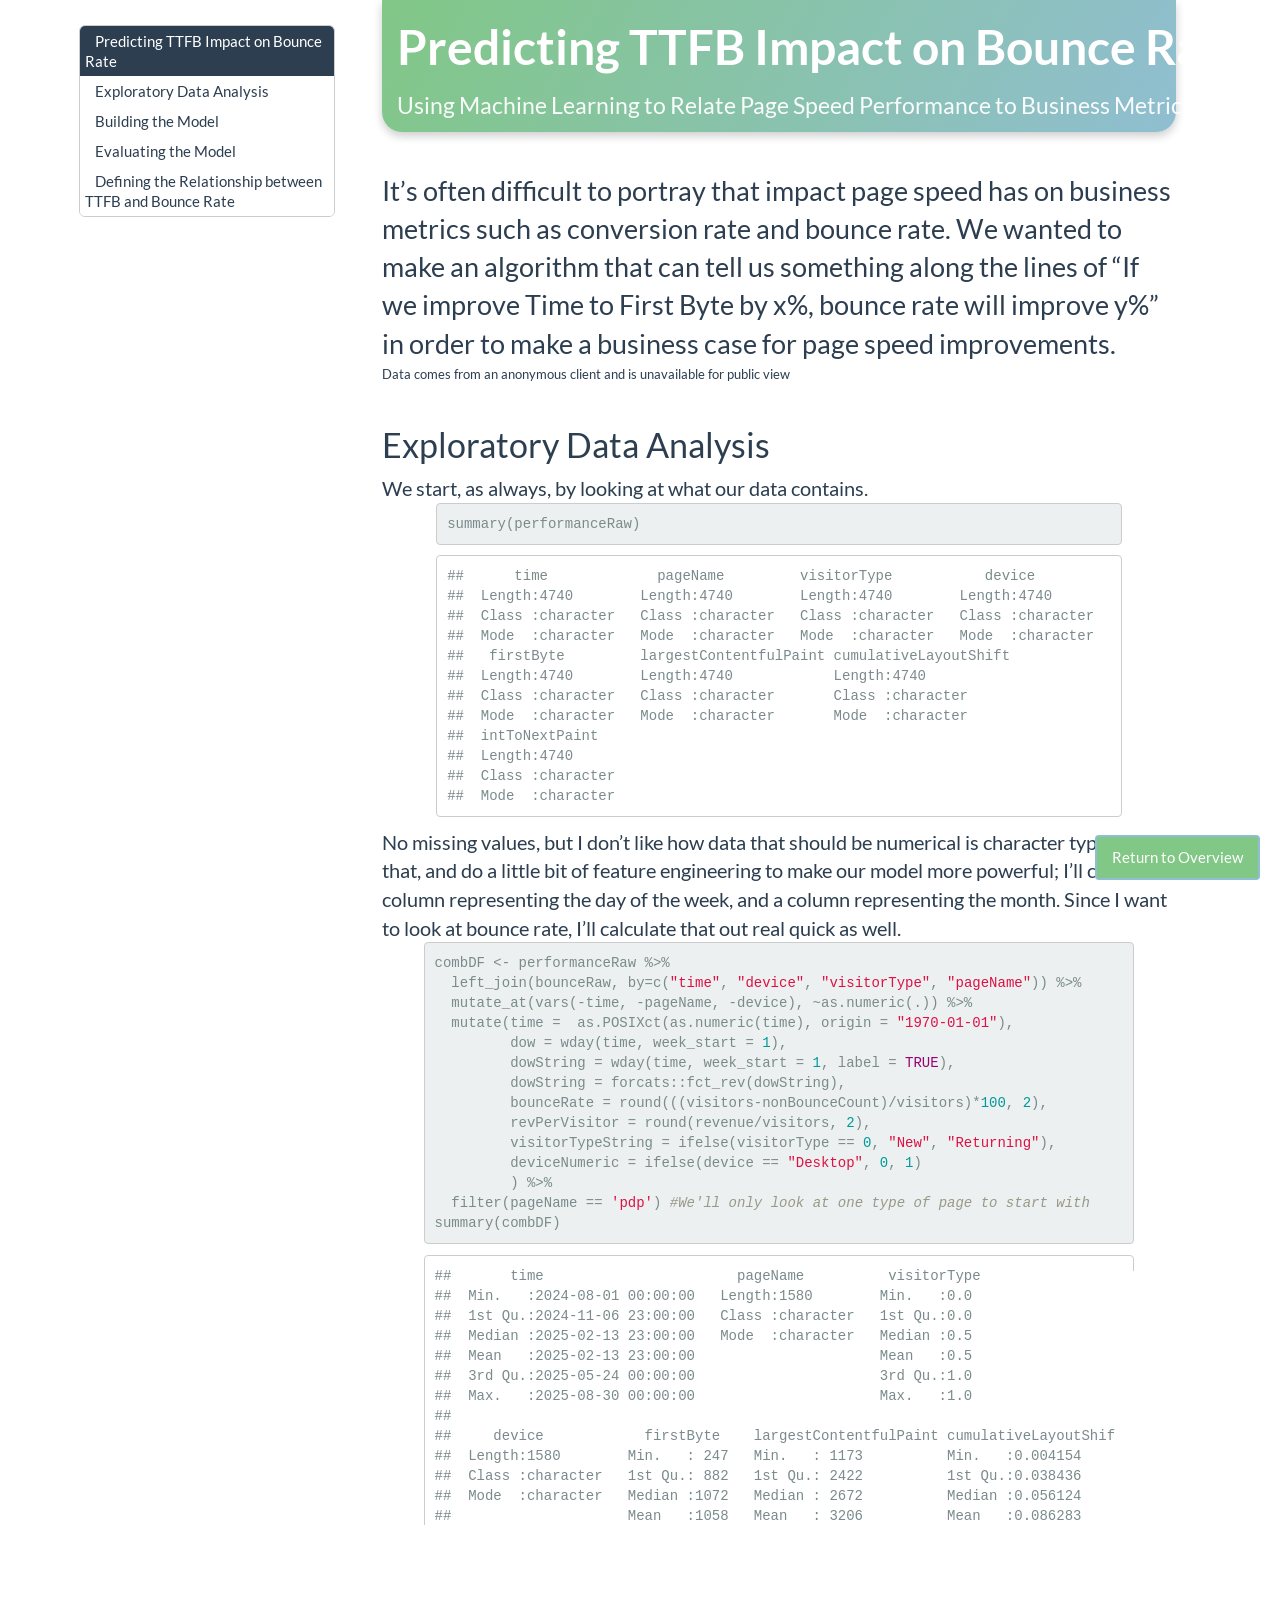
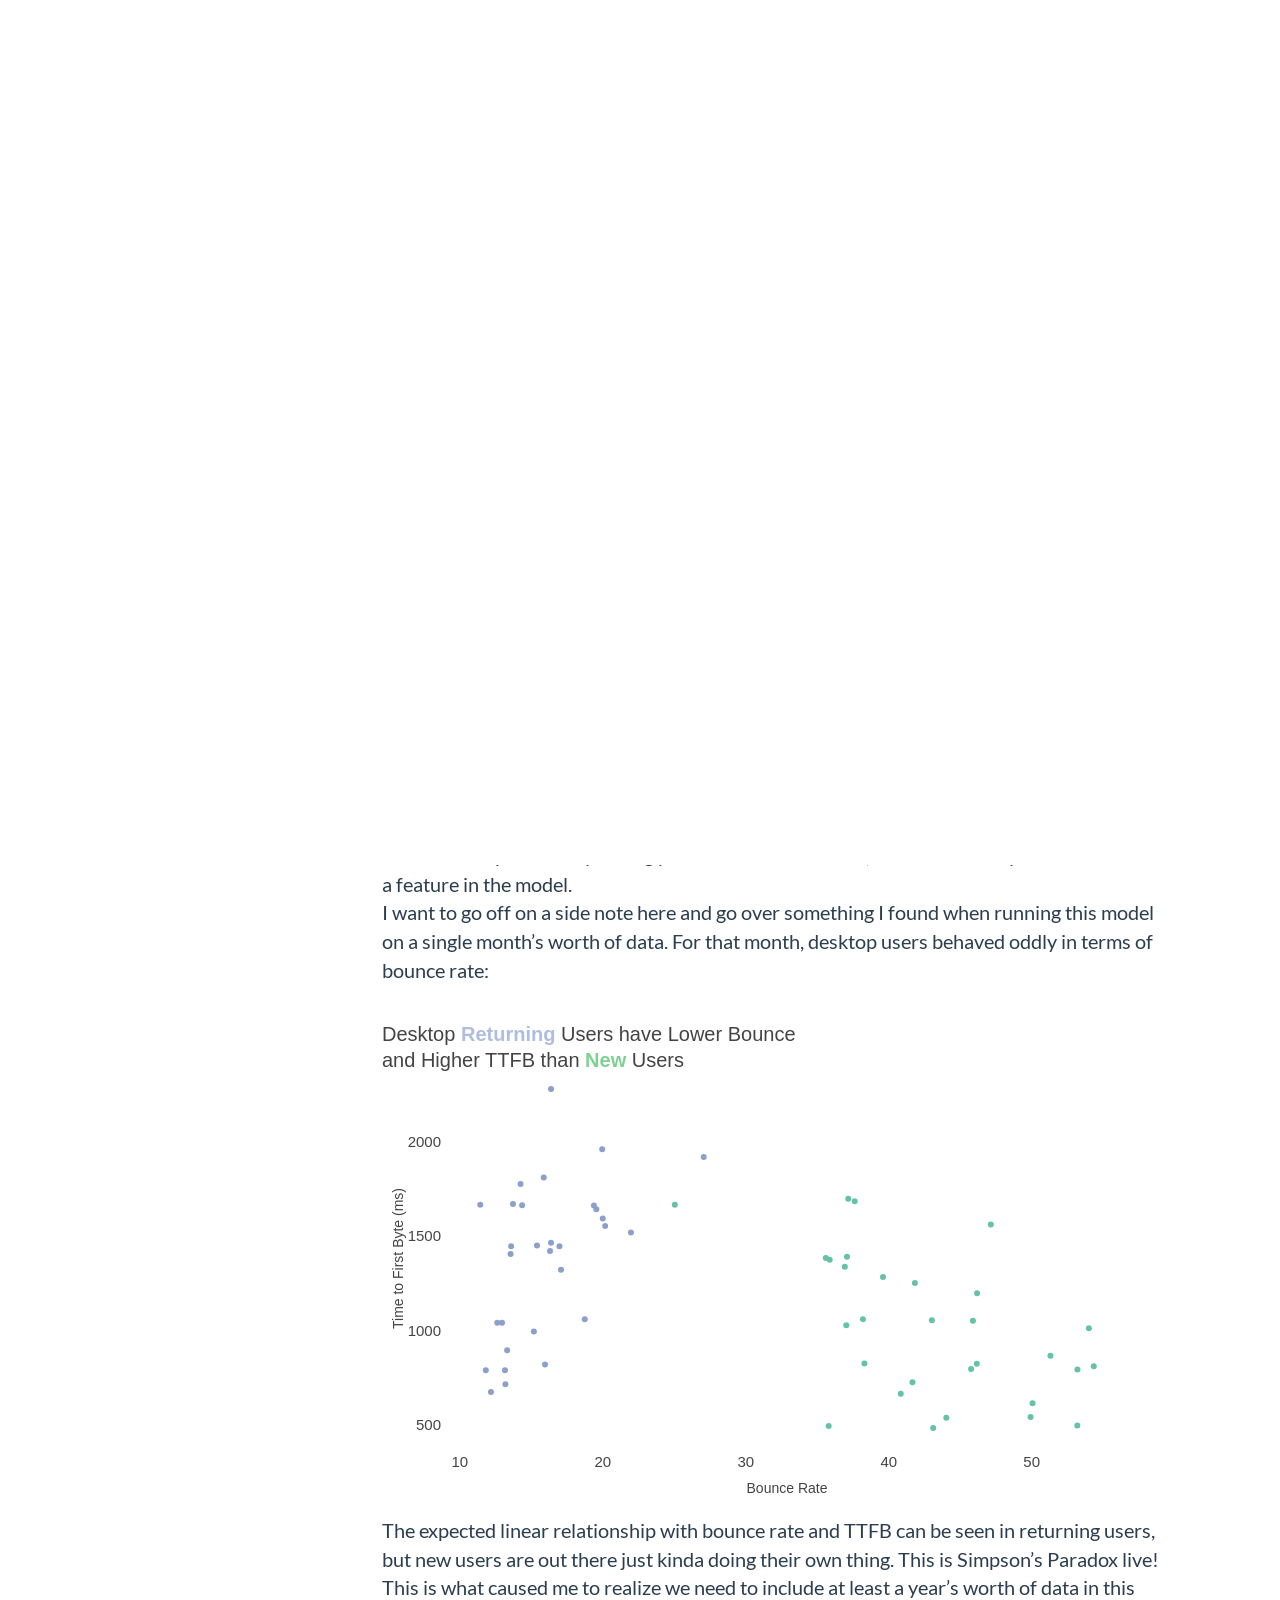
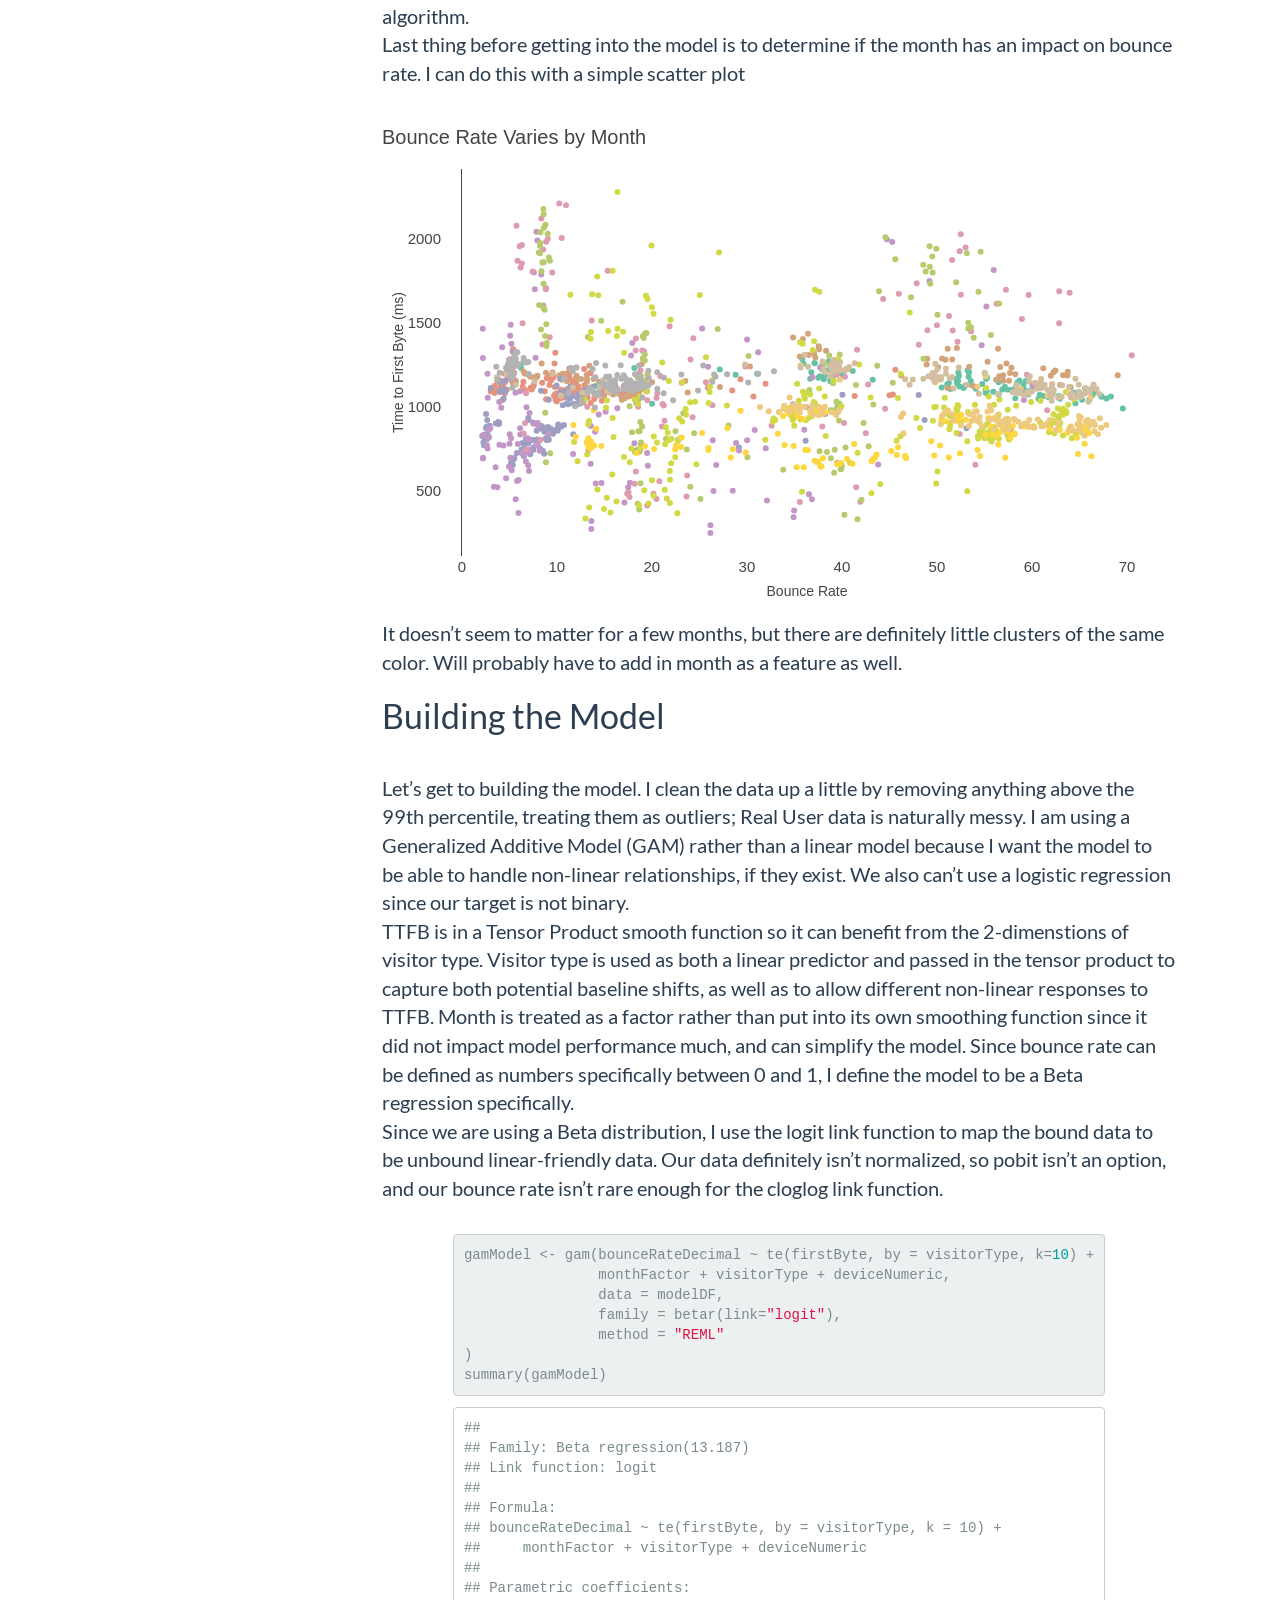
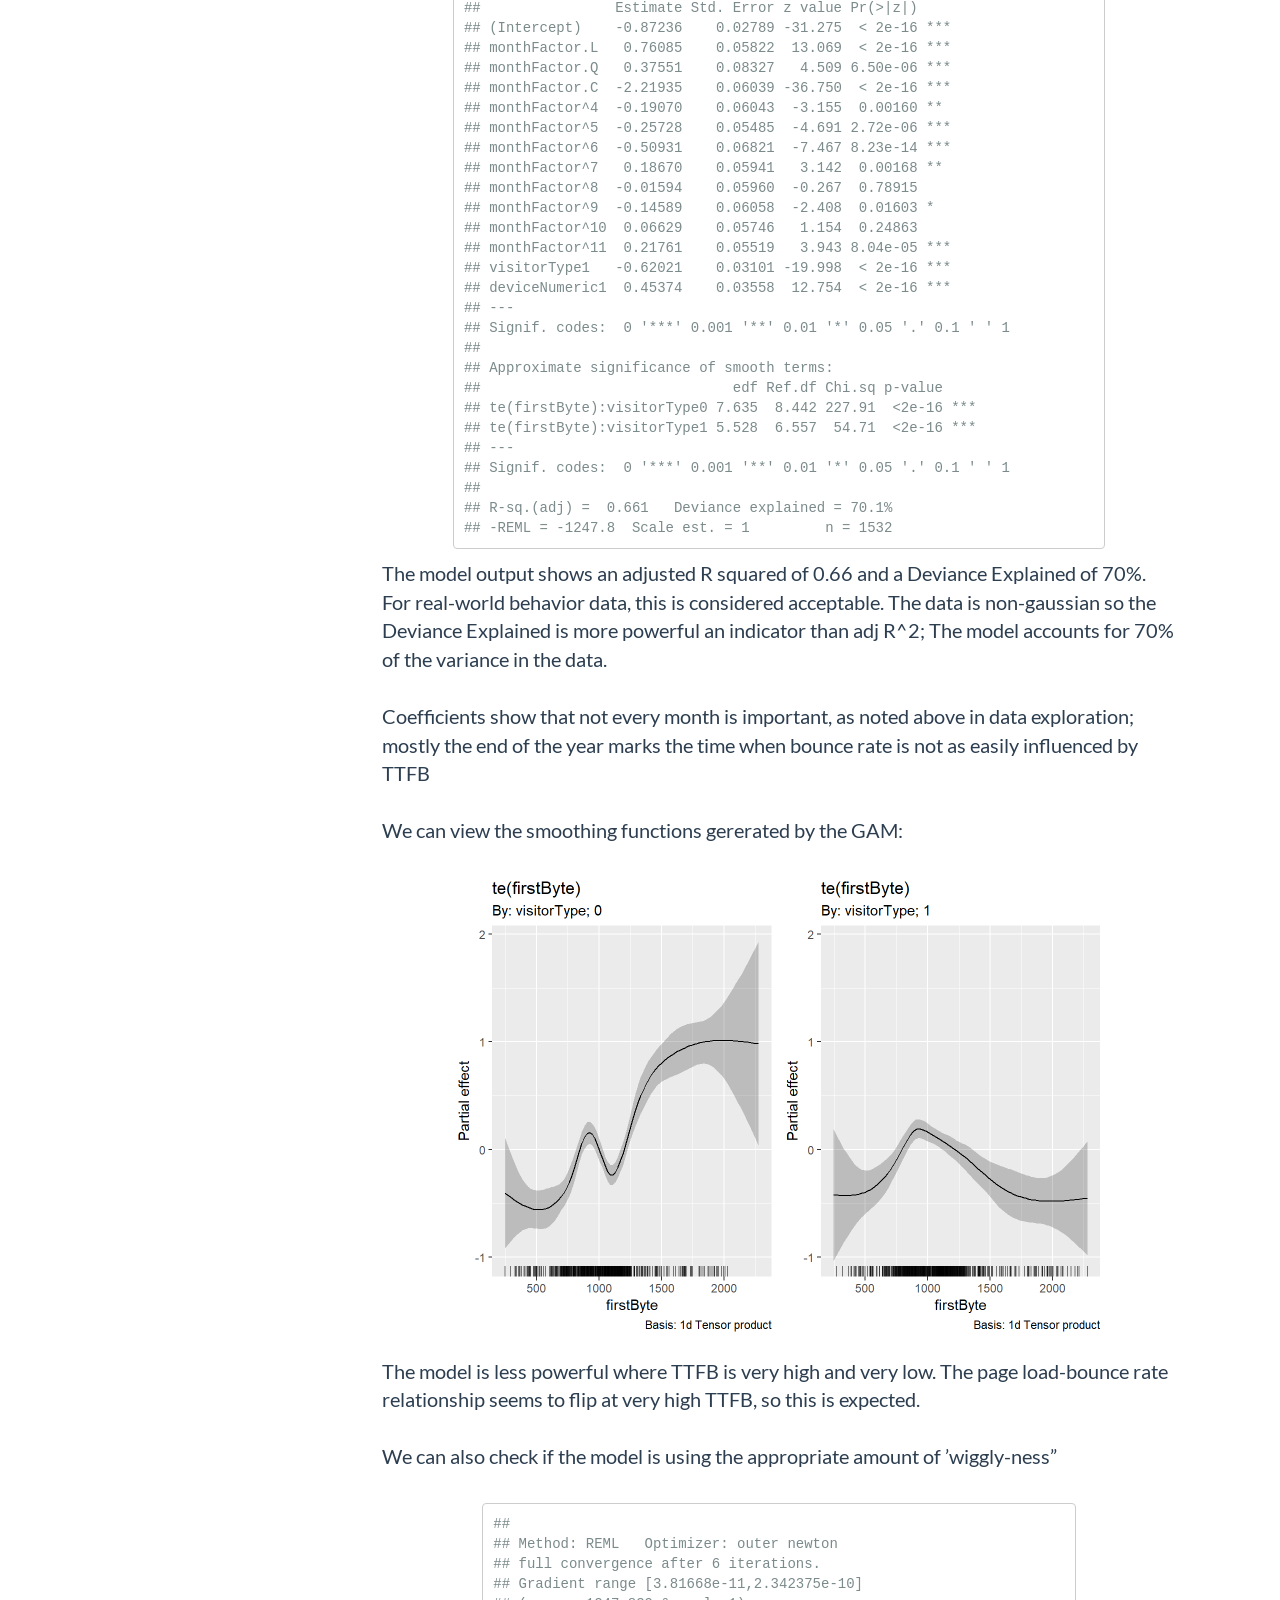
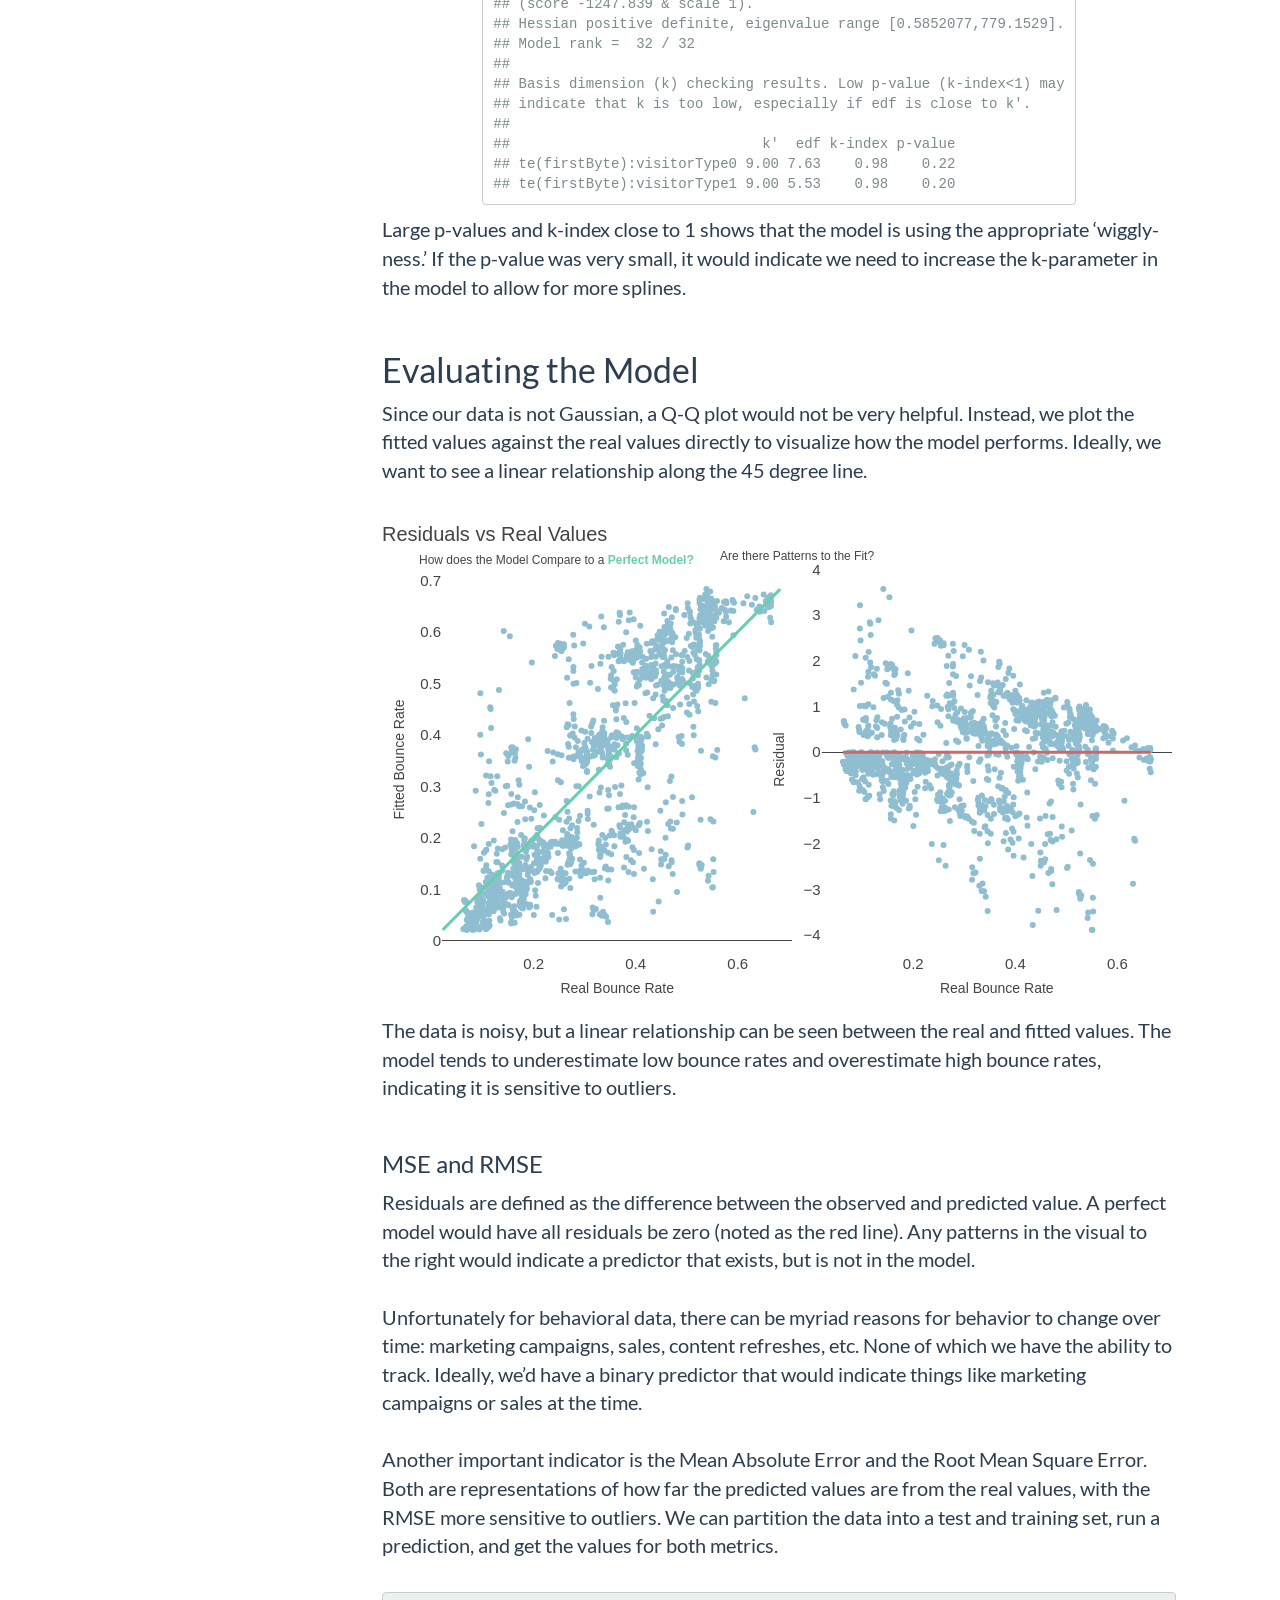
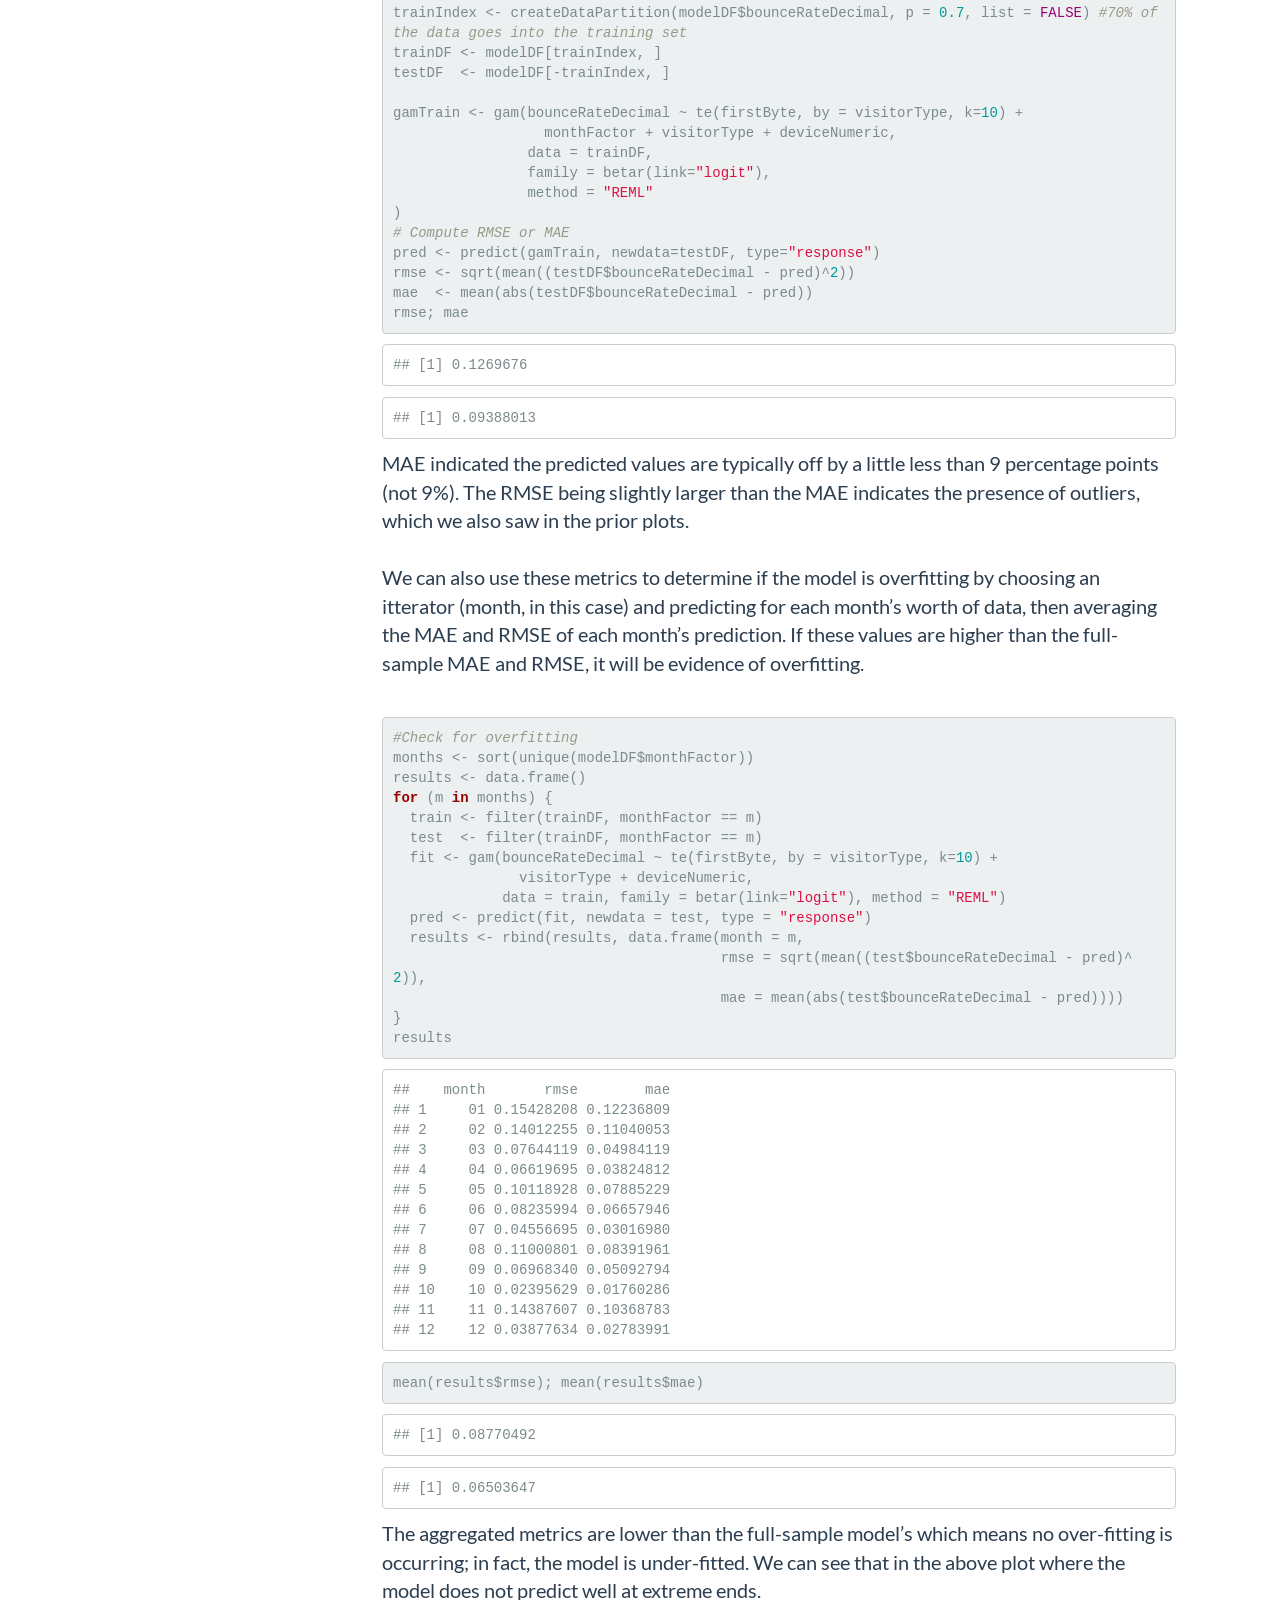
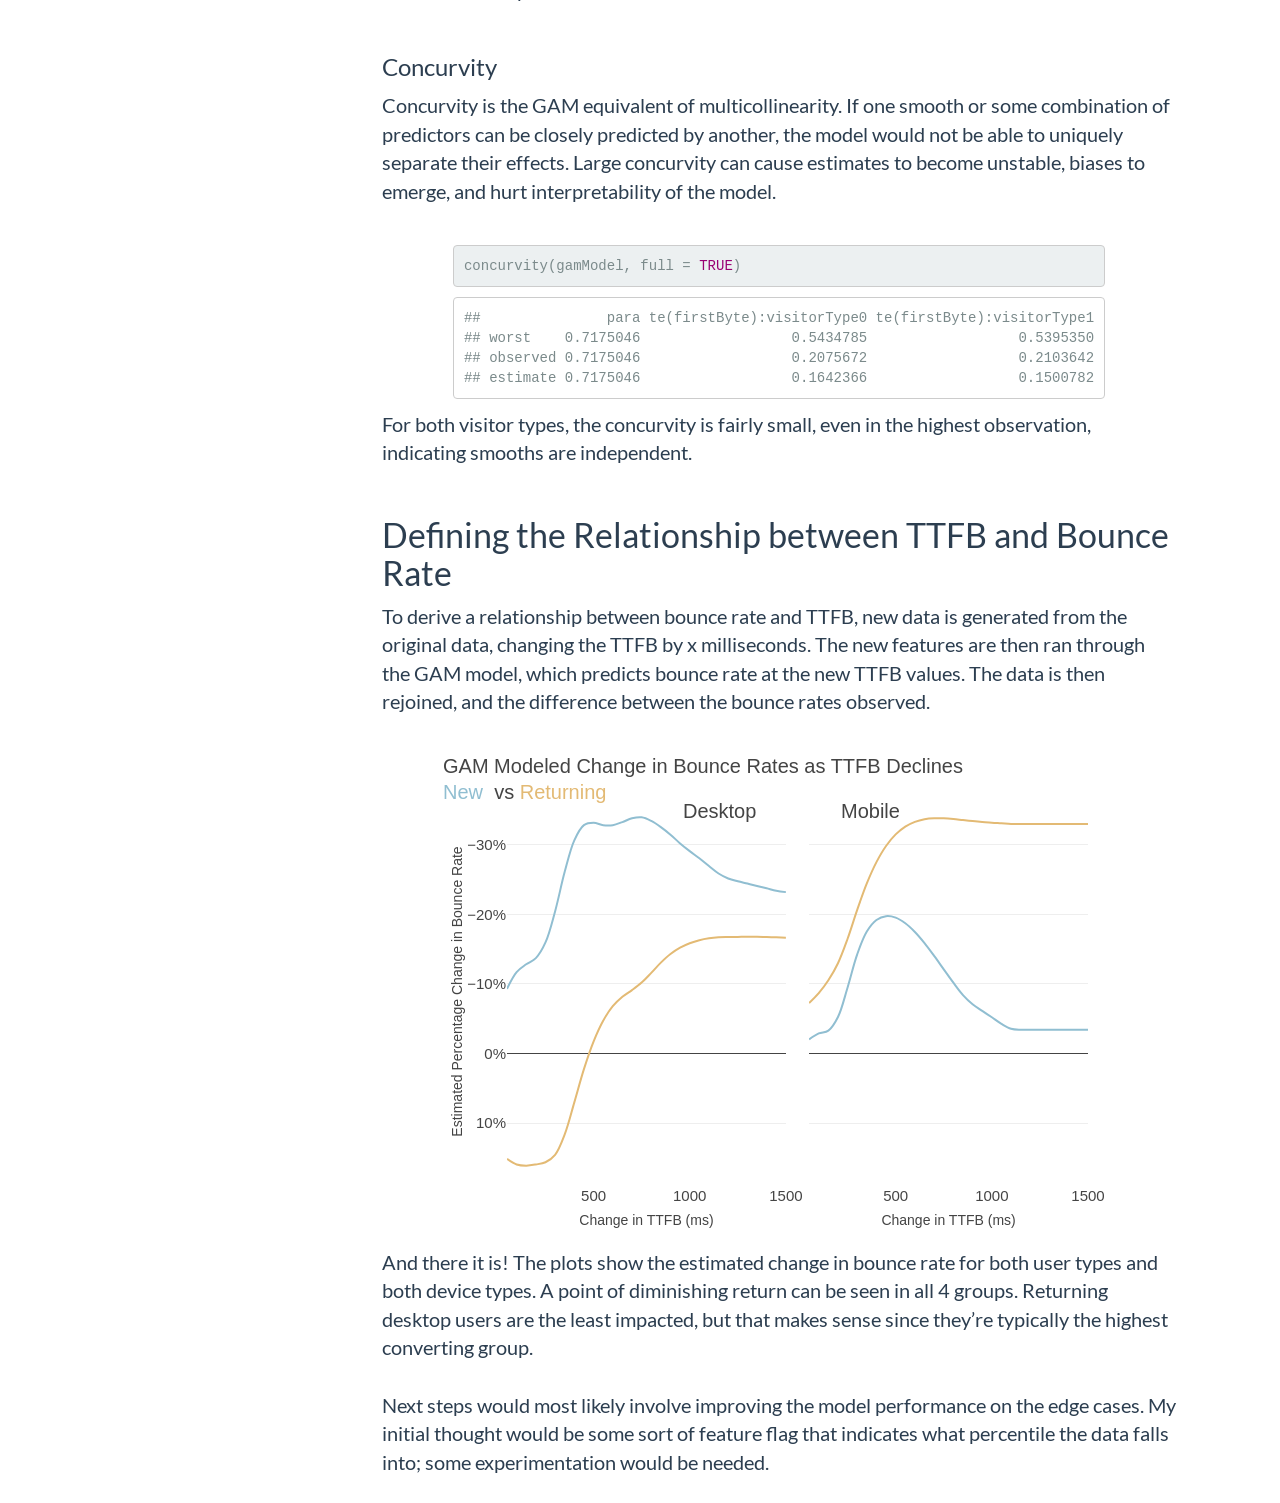
==== BounceRateImactAnalysis.html @ 90875012 "Bounce Rate Analysis" ====
<!DOCTYPE html>

<html>

<head>

<meta charset="utf-8" />
<meta name="generator" content="pandoc" />
<meta http-equiv="X-UA-Compatible" content="IE=EDGE" />




<title>BounceRateImactAnalysis.knit</title>

<script>// Pandoc 2.9 adds attributes on both header and div. We remove the former (to
// be compatible with the behavior of Pandoc < 2.8).
document.addEventListener('DOMContentLoaded', function(e) {
  var hs = document.querySelectorAll("div.section[class*='level'] > :first-child");
  var i, h, a;
  for (i = 0; i < hs.length; i++) {
    h = hs[i];
    if (!/^h[1-6]$/i.test(h.tagName)) continue;  // it should be a header h1-h6
    a = h.attributes;
    while (a.length > 0) h.removeAttribute(a[0].name);
  }
});
</script>
<script>/*! jQuery v3.6.0 | (c) OpenJS Foundation and other contributors | jquery.org/license */
!function(e,t){"use strict";"object"==typeof module&&"object"==typeof module.exports?module.exports=e.document?t(e,!0):function(e){if(!e.document)throw new Error("jQuery requires a window with a document");return t(e)}:t(e)}("undefined"!=typeof window?window:this,function(C,e){"use strict";var t=[],r=Object.getPrototypeOf,s=t.slice,g=t.flat?function(e){return t.flat.call(e)}:function(e){return t.concat.apply([],e)},u=t.push,i=t.indexOf,n={},o=n.toString,v=n.hasOwnProperty,a=v.toString,l=a.call(Object),y={},m=function(e){return"function"==typeof e&&"number"!=typeof e.nodeType&&"function"!=typeof e.item},x=function(e){return null!=e&&e===e.window},E=C.document,c={type:!0,src:!0,nonce:!0,noModule:!0};function b(e,t,n){var r,i,o=(n=n||E).createElement("script");if(o.text=e,t)for(r in c)(i=t[r]||t.getAttribute&&t.getAttribute(r))&&o.setAttribute(r,i);n.head.appendChild(o).parentNode.removeChild(o)}function w(e){return null==e?e+"":"object"==typeof e||"function"==typeof e?n[o.call(e)]||"object":typeof e}var f="3.6.0",S=function(e,t){return new S.fn.init(e,t)};function p(e){var t=!!e&&"length"in e&&e.length,n=w(e);return!m(e)&&!x(e)&&("array"===n||0===t||"number"==typeof t&&0<t&&t-1 in e)}S.fn=S.prototype={jquery:f,constructor:S,length:0,toArray:function(){return s.call(this)},get:function(e){return null==e?s.call(this):e<0?this[e+this.length]:this[e]},pushStack:function(e){var t=S.merge(this.constructor(),e);return t.prevObject=this,t},each:function(e){return S.each(this,e)},map:function(n){return this.pushStack(S.map(this,function(e,t){return n.call(e,t,e)}))},slice:function(){return this.pushStack(s.apply(this,arguments))},first:function(){return this.eq(0)},last:function(){return this.eq(-1)},even:function(){return this.pushStack(S.grep(this,function(e,t){return(t+1)%2}))},odd:function(){return this.pushStack(S.grep(this,function(e,t){return t%2}))},eq:function(e){var t=this.length,n=+e+(e<0?t:0);return this.pushStack(0<=n&&n<t?[this[n]]:[])},end:function(){return this.prevObject||this.constructor()},push:u,sort:t.sort,splice:t.splice},S.extend=S.fn.extend=function(){var e,t,n,r,i,o,a=arguments[0]||{},s=1,u=arguments.length,l=!1;for("boolean"==typeof a&&(l=a,a=arguments[s]||{},s++),"object"==typeof a||m(a)||(a={}),s===u&&(a=this,s--);s<u;s++)if(null!=(e=arguments[s]))for(t in e)r=e[t],"__proto__"!==t&&a!==r&&(l&&r&&(S.isPlainObject(r)||(i=Array.isArray(r)))?(n=a[t],o=i&&!Array.isArray(n)?[]:i||S.isPlainObject(n)?n:{},i=!1,a[t]=S.extend(l,o,r)):void 0!==r&&(a[t]=r));return a},S.extend({expando:"jQuery"+(f+Math.random()).replace(/\D/g,""),isReady:!0,error:function(e){throw new Error(e)},noop:function(){},isPlainObject:function(e){var t,n;return!(!e||"[object Object]"!==o.call(e))&&(!(t=r(e))||"function"==typeof(n=v.call(t,"constructor")&&t.constructor)&&a.call(n)===l)},isEmptyObject:function(e){var t;for(t in e)return!1;return!0},globalEval:function(e,t,n){b(e,{nonce:t&&t.nonce},n)},each:function(e,t){var n,r=0;if(p(e)){for(n=e.length;r<n;r++)if(!1===t.call(e[r],r,e[r]))break}else for(r in e)if(!1===t.call(e[r],r,e[r]))break;return e},makeArray:function(e,t){var n=t||[];return null!=e&&(p(Object(e))?S.merge(n,"string"==typeof e?[e]:e):u.call(n,e)),n},inArray:function(e,t,n){return null==t?-1:i.call(t,e,n)},merge:function(e,t){for(var n=+t.length,r=0,i=e.length;r<n;r++)e[i++]=t[r];return e.length=i,e},grep:function(e,t,n){for(var r=[],i=0,o=e.length,a=!n;i<o;i++)!t(e[i],i)!==a&&r.push(e[i]);return r},map:function(e,t,n){var r,i,o=0,a=[];if(p(e))for(r=e.length;o<r;o++)null!=(i=t(e[o],o,n))&&a.push(i);else for(o in e)null!=(i=t(e[o],o,n))&&a.push(i);return g(a)},guid:1,support:y}),"function"==typeof Symbol&&(S.fn[Symbol.iterator]=t[Symbol.iterator]),S.each("Boolean Number String Function Array Date RegExp Object Error Symbol".split(" "),function(e,t){n["[object "+t+"]"]=t.toLowerCase()});var d=function(n){var e,d,b,o,i,h,f,g,w,u,l,T,C,a,E,v,s,c,y,S="sizzle"+1*new Date,p=n.document,k=0,r=0,m=ue(),x=ue(),A=ue(),N=ue(),j=function(e,t){return e===t&&(l=!0),0},D={}.hasOwnProperty,t=[],q=t.pop,L=t.push,H=t.push,O=t.slice,P=function(e,t){for(var n=0,r=e.length;n<r;n++)if(e[n]===t)return n;return-1},R="checked|selected|async|autofocus|autoplay|controls|defer|disabled|hidden|ismap|loop|multiple|open|readonly|required|scoped",M="[\\x20\\t\\r\\n\\f]",I="(?:\\\\[\\da-fA-F]{1,6}"+M+"?|\\\\[^\\r\\n\\f]|[\\w-]|[^\0-\\x7f])+",W="\\["+M+"*("+I+")(?:"+M+"*([*^$|!~]?=)"+M+"*(?:'((?:\\\\.|[^\\\\'])*)'|\"((?:\\\\.|[^\\\\\"])*)\"|("+I+"))|)"+M+"*\\]",F=":("+I+")(?:\\((('((?:\\\\.|[^\\\\'])*)'|\"((?:\\\\.|[^\\\\\"])*)\")|((?:\\\\.|[^\\\\()[\\]]|"+W+")*)|.*)\\)|)",B=new RegExp(M+"+","g"),$=new RegExp("^"+M+"+|((?:^|[^\\\\])(?:\\\\.)*)"+M+"+$","g"),_=new RegExp("^"+M+"*,"+M+"*"),z=new RegExp("^"+M+"*([>+~]|"+M+")"+M+"*"),U=new RegExp(M+"|>"),X=new RegExp(F),V=new RegExp("^"+I+"$"),G={ID:new RegExp("^#("+I+")"),CLASS:new RegExp("^\\.("+I+")"),TAG:new RegExp("^("+I+"|[*])"),ATTR:new RegExp("^"+W),PSEUDO:new RegExp("^"+F),CHILD:new RegExp("^:(only|first|last|nth|nth-last)-(child|of-type)(?:\\("+M+"*(even|odd|(([+-]|)(\\d*)n|)"+M+"*(?:([+-]|)"+M+"*(\\d+)|))"+M+"*\\)|)","i"),bool:new RegExp("^(?:"+R+")$","i"),needsContext:new RegExp("^"+M+"*[>+~]|:(even|odd|eq|gt|lt|nth|first|last)(?:\\("+M+"*((?:-\\d)?\\d*)"+M+"*\\)|)(?=[^-]|$)","i")},Y=/HTML$/i,Q=/^(?:input|select|textarea|button)$/i,J=/^h\d$/i,K=/^[^{]+\{\s*\[native \w/,Z=/^(?:#([\w-]+)|(\w+)|\.([\w-]+))$/,ee=/[+~]/,te=new RegExp("\\\\[\\da-fA-F]{1,6}"+M+"?|\\\\([^\\r\\n\\f])","g"),ne=function(e,t){var n="0x"+e.slice(1)-65536;return t||(n<0?String.fromCharCode(n+65536):String.fromCharCode(n>>10|55296,1023&n|56320))},re=/([\0-\x1f\x7f]|^-?\d)|^-$|[^\0-\x1f\x7f-\uFFFF\w-]/g,ie=function(e,t){return t?"\0"===e?"\ufffd":e.slice(0,-1)+"\\"+e.charCodeAt(e.length-1).toString(16)+" ":"\\"+e},oe=function(){T()},ae=be(function(e){return!0===e.disabled&&"fieldset"===e.nodeName.toLowerCase()},{dir:"parentNode",next:"legend"});try{H.apply(t=O.call(p.childNodes),p.childNodes),t[p.childNodes.length].nodeType}catch(e){H={apply:t.length?function(e,t){L.apply(e,O.call(t))}:function(e,t){var n=e.length,r=0;while(e[n++]=t[r++]);e.length=n-1}}}function se(t,e,n,r){var i,o,a,s,u,l,c,f=e&&e.ownerDocument,p=e?e.nodeType:9;if(n=n||[],"string"!=typeof t||!t||1!==p&&9!==p&&11!==p)return n;if(!r&&(T(e),e=e||C,E)){if(11!==p&&(u=Z.exec(t)))if(i=u[1]){if(9===p){if(!(a=e.getElementById(i)))return n;if(a.id===i)return n.push(a),n}else if(f&&(a=f.getElementById(i))&&y(e,a)&&a.id===i)return n.push(a),n}else{if(u[2])return H.apply(n,e.getElementsByTagName(t)),n;if((i=u[3])&&d.getElementsByClassName&&e.getElementsByClassName)return H.apply(n,e.getElementsByClassName(i)),n}if(d.qsa&&!N[t+" "]&&(!v||!v.test(t))&&(1!==p||"object"!==e.nodeName.toLowerCase())){if(c=t,f=e,1===p&&(U.test(t)||z.test(t))){(f=ee.test(t)&&ye(e.parentNode)||e)===e&&d.scope||((s=e.getAttribute("id"))?s=s.replace(re,ie):e.setAttribute("id",s=S)),o=(l=h(t)).length;while(o--)l[o]=(s?"#"+s:":scope")+" "+xe(l[o]);c=l.join(",")}try{return H.apply(n,f.querySelectorAll(c)),n}catch(e){N(t,!0)}finally{s===S&&e.removeAttribute("id")}}}return g(t.replace($,"$1"),e,n,r)}function ue(){var r=[];return function e(t,n){return r.push(t+" ")>b.cacheLength&&delete e[r.shift()],e[t+" "]=n}}function le(e){return e[S]=!0,e}function ce(e){var t=C.createElement("fieldset");try{return!!e(t)}catch(e){return!1}finally{t.parentNode&&t.parentNode.removeChild(t),t=null}}function fe(e,t){var n=e.split("|"),r=n.length;while(r--)b.attrHandle[n[r]]=t}function pe(e,t){var n=t&&e,r=n&&1===e.nodeType&&1===t.nodeType&&e.sourceIndex-t.sourceIndex;if(r)return r;if(n)while(n=n.nextSibling)if(n===t)return-1;return e?1:-1}function de(t){return function(e){return"input"===e.nodeName.toLowerCase()&&e.type===t}}function he(n){return function(e){var t=e.nodeName.toLowerCase();return("input"===t||"button"===t)&&e.type===n}}function ge(t){return function(e){return"form"in e?e.parentNode&&!1===e.disabled?"label"in e?"label"in e.parentNode?e.parentNode.disabled===t:e.disabled===t:e.isDisabled===t||e.isDisabled!==!t&&ae(e)===t:e.disabled===t:"label"in e&&e.disabled===t}}function ve(a){return le(function(o){return o=+o,le(function(e,t){var n,r=a([],e.length,o),i=r.length;while(i--)e[n=r[i]]&&(e[n]=!(t[n]=e[n]))})})}function ye(e){return e&&"undefined"!=typeof e.getElementsByTagName&&e}for(e in d=se.support={},i=se.isXML=function(e){var t=e&&e.namespaceURI,n=e&&(e.ownerDocument||e).documentElement;return!Y.test(t||n&&n.nodeName||"HTML")},T=se.setDocument=function(e){var t,n,r=e?e.ownerDocument||e:p;return r!=C&&9===r.nodeType&&r.documentElement&&(a=(C=r).documentElement,E=!i(C),p!=C&&(n=C.defaultView)&&n.top!==n&&(n.addEventListener?n.addEventListener("unload",oe,!1):n.attachEvent&&n.attachEvent("onunload",oe)),d.scope=ce(function(e){return a.appendChild(e).appendChild(C.createElement("div")),"undefined"!=typeof e.querySelectorAll&&!e.querySelectorAll(":scope fieldset div").length}),d.attributes=ce(function(e){return e.className="i",!e.getAttribute("className")}),d.getElementsByTagName=ce(function(e){return e.appendChild(C.createComment("")),!e.getElementsByTagName("*").length}),d.getElementsByClassName=K.test(C.getElementsByClassName),d.getById=ce(function(e){return a.appendChild(e).id=S,!C.getElementsByName||!C.getElementsByName(S).length}),d.getById?(b.filter.ID=function(e){var t=e.replace(te,ne);return function(e){return e.getAttribute("id")===t}},b.find.ID=function(e,t){if("undefined"!=typeof t.getElementById&&E){var n=t.getElementById(e);return n?[n]:[]}}):(b.filter.ID=function(e){var n=e.replace(te,ne);return function(e){var t="undefined"!=typeof e.getAttributeNode&&e.getAttributeNode("id");return t&&t.value===n}},b.find.ID=function(e,t){if("undefined"!=typeof t.getElementById&&E){var n,r,i,o=t.getElementById(e);if(o){if((n=o.getAttributeNode("id"))&&n.value===e)return[o];i=t.getElementsByName(e),r=0;while(o=i[r++])if((n=o.getAttributeNode("id"))&&n.value===e)return[o]}return[]}}),b.find.TAG=d.getElementsByTagName?function(e,t){return"undefined"!=typeof t.getElementsByTagName?t.getElementsByTagName(e):d.qsa?t.querySelectorAll(e):void 0}:function(e,t){var n,r=[],i=0,o=t.getElementsByTagName(e);if("*"===e){while(n=o[i++])1===n.nodeType&&r.push(n);return r}return o},b.find.CLASS=d.getElementsByClassName&&function(e,t){if("undefined"!=typeof t.getElementsByClassName&&E)return t.getElementsByClassName(e)},s=[],v=[],(d.qsa=K.test(C.querySelectorAll))&&(ce(function(e){var t;a.appendChild(e).innerHTML="<a id='"+S+"'></a><select id='"+S+"-\r\\' msallowcapture=''><option selected=''></option></select>",e.querySelectorAll("[msallowcapture^='']").length&&v.push("[*^$]="+M+"*(?:''|\"\")"),e.querySelectorAll("[selected]").length||v.push("\\["+M+"*(?:value|"+R+")"),e.querySelectorAll("[id~="+S+"-]").length||v.push("~="),(t=C.createElement("input")).setAttribute("name",""),e.appendChild(t),e.querySelectorAll("[name='']").length||v.push("\\["+M+"*name"+M+"*="+M+"*(?:''|\"\")"),e.querySelectorAll(":checked").length||v.push(":checked"),e.querySelectorAll("a#"+S+"+*").length||v.push(".#.+[+~]"),e.querySelectorAll("\\\f"),v.push("[\\r\\n\\f]")}),ce(function(e){e.innerHTML="<a href='' disabled='disabled'></a><select disabled='disabled'><option/></select>";var t=C.createElement("input");t.setAttribute("type","hidden"),e.appendChild(t).setAttribute("name","D"),e.querySelectorAll("[name=d]").length&&v.push("name"+M+"*[*^$|!~]?="),2!==e.querySelectorAll(":enabled").length&&v.push(":enabled",":disabled"),a.appendChild(e).disabled=!0,2!==e.querySelectorAll(":disabled").length&&v.push(":enabled",":disabled"),e.querySelectorAll("*,:x"),v.push(",.*:")})),(d.matchesSelector=K.test(c=a.matches||a.webkitMatchesSelector||a.mozMatchesSelector||a.oMatchesSelector||a.msMatchesSelector))&&ce(function(e){d.disconnectedMatch=c.call(e,"*"),c.call(e,"[s!='']:x"),s.push("!=",F)}),v=v.length&&new RegExp(v.join("|")),s=s.length&&new RegExp(s.join("|")),t=K.test(a.compareDocumentPosition),y=t||K.test(a.contains)?function(e,t){var n=9===e.nodeType?e.documentElement:e,r=t&&t.parentNode;return e===r||!(!r||1!==r.nodeType||!(n.contains?n.contains(r):e.compareDocumentPosition&&16&e.compareDocumentPosition(r)))}:function(e,t){if(t)while(t=t.parentNode)if(t===e)return!0;return!1},j=t?function(e,t){if(e===t)return l=!0,0;var n=!e.compareDocumentPosition-!t.compareDocumentPosition;return n||(1&(n=(e.ownerDocument||e)==(t.ownerDocument||t)?e.compareDocumentPosition(t):1)||!d.sortDetached&&t.compareDocumentPosition(e)===n?e==C||e.ownerDocument==p&&y(p,e)?-1:t==C||t.ownerDocument==p&&y(p,t)?1:u?P(u,e)-P(u,t):0:4&n?-1:1)}:function(e,t){if(e===t)return l=!0,0;var n,r=0,i=e.parentNode,o=t.parentNode,a=[e],s=[t];if(!i||!o)return e==C?-1:t==C?1:i?-1:o?1:u?P(u,e)-P(u,t):0;if(i===o)return pe(e,t);n=e;while(n=n.parentNode)a.unshift(n);n=t;while(n=n.parentNode)s.unshift(n);while(a[r]===s[r])r++;return r?pe(a[r],s[r]):a[r]==p?-1:s[r]==p?1:0}),C},se.matches=function(e,t){return se(e,null,null,t)},se.matchesSelector=function(e,t){if(T(e),d.matchesSelector&&E&&!N[t+" "]&&(!s||!s.test(t))&&(!v||!v.test(t)))try{var n=c.call(e,t);if(n||d.disconnectedMatch||e.document&&11!==e.document.nodeType)return n}catch(e){N(t,!0)}return 0<se(t,C,null,[e]).length},se.contains=function(e,t){return(e.ownerDocument||e)!=C&&T(e),y(e,t)},se.attr=function(e,t){(e.ownerDocument||e)!=C&&T(e);var n=b.attrHandle[t.toLowerCase()],r=n&&D.call(b.attrHandle,t.toLowerCase())?n(e,t,!E):void 0;return void 0!==r?r:d.attributes||!E?e.getAttribute(t):(r=e.getAttributeNode(t))&&r.specified?r.value:null},se.escape=function(e){return(e+"").replace(re,ie)},se.error=function(e){throw new Error("Syntax error, unrecognized expression: "+e)},se.uniqueSort=function(e){var t,n=[],r=0,i=0;if(l=!d.detectDuplicates,u=!d.sortStable&&e.slice(0),e.sort(j),l){while(t=e[i++])t===e[i]&&(r=n.push(i));while(r--)e.splice(n[r],1)}return u=null,e},o=se.getText=function(e){var t,n="",r=0,i=e.nodeType;if(i){if(1===i||9===i||11===i){if("string"==typeof e.textContent)return e.textContent;for(e=e.firstChild;e;e=e.nextSibling)n+=o(e)}else if(3===i||4===i)return e.nodeValue}else while(t=e[r++])n+=o(t);return n},(b=se.selectors={cacheLength:50,createPseudo:le,match:G,attrHandle:{},find:{},relative:{">":{dir:"parentNode",first:!0}," ":{dir:"parentNode"},"+":{dir:"previousSibling",first:!0},"~":{dir:"previousSibling"}},preFilter:{ATTR:function(e){return e[1]=e[1].replace(te,ne),e[3]=(e[3]||e[4]||e[5]||"").replace(te,ne),"~="===e[2]&&(e[3]=" "+e[3]+" "),e.slice(0,4)},CHILD:function(e){return e[1]=e[1].toLowerCase(),"nth"===e[1].slice(0,3)?(e[3]||se.error(e[0]),e[4]=+(e[4]?e[5]+(e[6]||1):2*("even"===e[3]||"odd"===e[3])),e[5]=+(e[7]+e[8]||"odd"===e[3])):e[3]&&se.error(e[0]),e},PSEUDO:function(e){var t,n=!e[6]&&e[2];return G.CHILD.test(e[0])?null:(e[3]?e[2]=e[4]||e[5]||"":n&&X.test(n)&&(t=h(n,!0))&&(t=n.indexOf(")",n.length-t)-n.length)&&(e[0]=e[0].slice(0,t),e[2]=n.slice(0,t)),e.slice(0,3))}},filter:{TAG:function(e){var t=e.replace(te,ne).toLowerCase();return"*"===e?function(){return!0}:function(e){return e.nodeName&&e.nodeName.toLowerCase()===t}},CLASS:function(e){var t=m[e+" "];return t||(t=new RegExp("(^|"+M+")"+e+"("+M+"|$)"))&&m(e,function(e){return t.test("string"==typeof e.className&&e.className||"undefined"!=typeof e.getAttribute&&e.getAttribute("class")||"")})},ATTR:function(n,r,i){return function(e){var t=se.attr(e,n);return null==t?"!="===r:!r||(t+="","="===r?t===i:"!="===r?t!==i:"^="===r?i&&0===t.indexOf(i):"*="===r?i&&-1<t.indexOf(i):"$="===r?i&&t.slice(-i.length)===i:"~="===r?-1<(" "+t.replace(B," ")+" ").indexOf(i):"|="===r&&(t===i||t.slice(0,i.length+1)===i+"-"))}},CHILD:function(h,e,t,g,v){var y="nth"!==h.slice(0,3),m="last"!==h.slice(-4),x="of-type"===e;return 1===g&&0===v?function(e){return!!e.parentNode}:function(e,t,n){var r,i,o,a,s,u,l=y!==m?"nextSibling":"previousSibling",c=e.parentNode,f=x&&e.nodeName.toLowerCase(),p=!n&&!x,d=!1;if(c){if(y){while(l){a=e;while(a=a[l])if(x?a.nodeName.toLowerCase()===f:1===a.nodeType)return!1;u=l="only"===h&&!u&&"nextSibling"}return!0}if(u=[m?c.firstChild:c.lastChild],m&&p){d=(s=(r=(i=(o=(a=c)[S]||(a[S]={}))[a.uniqueID]||(o[a.uniqueID]={}))[h]||[])[0]===k&&r[1])&&r[2],a=s&&c.childNodes[s];while(a=++s&&a&&a[l]||(d=s=0)||u.pop())if(1===a.nodeType&&++d&&a===e){i[h]=[k,s,d];break}}else if(p&&(d=s=(r=(i=(o=(a=e)[S]||(a[S]={}))[a.uniqueID]||(o[a.uniqueID]={}))[h]||[])[0]===k&&r[1]),!1===d)while(a=++s&&a&&a[l]||(d=s=0)||u.pop())if((x?a.nodeName.toLowerCase()===f:1===a.nodeType)&&++d&&(p&&((i=(o=a[S]||(a[S]={}))[a.uniqueID]||(o[a.uniqueID]={}))[h]=[k,d]),a===e))break;return(d-=v)===g||d%g==0&&0<=d/g}}},PSEUDO:function(e,o){var t,a=b.pseudos[e]||b.setFilters[e.toLowerCase()]||se.error("unsupported pseudo: "+e);return a[S]?a(o):1<a.length?(t=[e,e,"",o],b.setFilters.hasOwnProperty(e.toLowerCase())?le(function(e,t){var n,r=a(e,o),i=r.length;while(i--)e[n=P(e,r[i])]=!(t[n]=r[i])}):function(e){return a(e,0,t)}):a}},pseudos:{not:le(function(e){var r=[],i=[],s=f(e.replace($,"$1"));return s[S]?le(function(e,t,n,r){var i,o=s(e,null,r,[]),a=e.length;while(a--)(i=o[a])&&(e[a]=!(t[a]=i))}):function(e,t,n){return r[0]=e,s(r,null,n,i),r[0]=null,!i.pop()}}),has:le(function(t){return function(e){return 0<se(t,e).length}}),contains:le(function(t){return t=t.replace(te,ne),function(e){return-1<(e.textContent||o(e)).indexOf(t)}}),lang:le(function(n){return V.test(n||"")||se.error("unsupported lang: "+n),n=n.replace(te,ne).toLowerCase(),function(e){var t;do{if(t=E?e.lang:e.getAttribute("xml:lang")||e.getAttribute("lang"))return(t=t.toLowerCase())===n||0===t.indexOf(n+"-")}while((e=e.parentNode)&&1===e.nodeType);return!1}}),target:function(e){var t=n.location&&n.location.hash;return t&&t.slice(1)===e.id},root:function(e){return e===a},focus:function(e){return e===C.activeElement&&(!C.hasFocus||C.hasFocus())&&!!(e.type||e.href||~e.tabIndex)},enabled:ge(!1),disabled:ge(!0),checked:function(e){var t=e.nodeName.toLowerCase();return"input"===t&&!!e.checked||"option"===t&&!!e.selected},selected:function(e){return e.parentNode&&e.parentNode.selectedIndex,!0===e.selected},empty:function(e){for(e=e.firstChild;e;e=e.nextSibling)if(e.nodeType<6)return!1;return!0},parent:function(e){return!b.pseudos.empty(e)},header:function(e){return J.test(e.nodeName)},input:function(e){return Q.test(e.nodeName)},button:function(e){var t=e.nodeName.toLowerCase();return"input"===t&&"button"===e.type||"button"===t},text:function(e){var t;return"input"===e.nodeName.toLowerCase()&&"text"===e.type&&(null==(t=e.getAttribute("type"))||"text"===t.toLowerCase())},first:ve(function(){return[0]}),last:ve(function(e,t){return[t-1]}),eq:ve(function(e,t,n){return[n<0?n+t:n]}),even:ve(function(e,t){for(var n=0;n<t;n+=2)e.push(n);return e}),odd:ve(function(e,t){for(var n=1;n<t;n+=2)e.push(n);return e}),lt:ve(function(e,t,n){for(var r=n<0?n+t:t<n?t:n;0<=--r;)e.push(r);return e}),gt:ve(function(e,t,n){for(var r=n<0?n+t:n;++r<t;)e.push(r);return e})}}).pseudos.nth=b.pseudos.eq,{radio:!0,checkbox:!0,file:!0,password:!0,image:!0})b.pseudos[e]=de(e);for(e in{submit:!0,reset:!0})b.pseudos[e]=he(e);function me(){}function xe(e){for(var t=0,n=e.length,r="";t<n;t++)r+=e[t].value;return r}function be(s,e,t){var u=e.dir,l=e.next,c=l||u,f=t&&"parentNode"===c,p=r++;return e.first?function(e,t,n){while(e=e[u])if(1===e.nodeType||f)return s(e,t,n);return!1}:function(e,t,n){var r,i,o,a=[k,p];if(n){while(e=e[u])if((1===e.nodeType||f)&&s(e,t,n))return!0}else while(e=e[u])if(1===e.nodeType||f)if(i=(o=e[S]||(e[S]={}))[e.uniqueID]||(o[e.uniqueID]={}),l&&l===e.nodeName.toLowerCase())e=e[u]||e;else{if((r=i[c])&&r[0]===k&&r[1]===p)return a[2]=r[2];if((i[c]=a)[2]=s(e,t,n))return!0}return!1}}function we(i){return 1<i.length?function(e,t,n){var r=i.length;while(r--)if(!i[r](e,t,n))return!1;return!0}:i[0]}function Te(e,t,n,r,i){for(var o,a=[],s=0,u=e.length,l=null!=t;s<u;s++)(o=e[s])&&(n&&!n(o,r,i)||(a.push(o),l&&t.push(s)));return a}function Ce(d,h,g,v,y,e){return v&&!v[S]&&(v=Ce(v)),y&&!y[S]&&(y=Ce(y,e)),le(function(e,t,n,r){var i,o,a,s=[],u=[],l=t.length,c=e||function(e,t,n){for(var r=0,i=t.length;r<i;r++)se(e,t[r],n);return n}(h||"*",n.nodeType?[n]:n,[]),f=!d||!e&&h?c:Te(c,s,d,n,r),p=g?y||(e?d:l||v)?[]:t:f;if(g&&g(f,p,n,r),v){i=Te(p,u),v(i,[],n,r),o=i.length;while(o--)(a=i[o])&&(p[u[o]]=!(f[u[o]]=a))}if(e){if(y||d){if(y){i=[],o=p.length;while(o--)(a=p[o])&&i.push(f[o]=a);y(null,p=[],i,r)}o=p.length;while(o--)(a=p[o])&&-1<(i=y?P(e,a):s[o])&&(e[i]=!(t[i]=a))}}else p=Te(p===t?p.splice(l,p.length):p),y?y(null,t,p,r):H.apply(t,p)})}function Ee(e){for(var i,t,n,r=e.length,o=b.relative[e[0].type],a=o||b.relative[" "],s=o?1:0,u=be(function(e){return e===i},a,!0),l=be(function(e){return-1<P(i,e)},a,!0),c=[function(e,t,n){var r=!o&&(n||t!==w)||((i=t).nodeType?u(e,t,n):l(e,t,n));return i=null,r}];s<r;s++)if(t=b.relative[e[s].type])c=[be(we(c),t)];else{if((t=b.filter[e[s].type].apply(null,e[s].matches))[S]){for(n=++s;n<r;n++)if(b.relative[e[n].type])break;return Ce(1<s&&we(c),1<s&&xe(e.slice(0,s-1).concat({value:" "===e[s-2].type?"*":""})).replace($,"$1"),t,s<n&&Ee(e.slice(s,n)),n<r&&Ee(e=e.slice(n)),n<r&&xe(e))}c.push(t)}return we(c)}return me.prototype=b.filters=b.pseudos,b.setFilters=new me,h=se.tokenize=function(e,t){var n,r,i,o,a,s,u,l=x[e+" "];if(l)return t?0:l.slice(0);a=e,s=[],u=b.preFilter;while(a){for(o in n&&!(r=_.exec(a))||(r&&(a=a.slice(r[0].length)||a),s.push(i=[])),n=!1,(r=z.exec(a))&&(n=r.shift(),i.push({value:n,type:r[0].replace($," ")}),a=a.slice(n.length)),b.filter)!(r=G[o].exec(a))||u[o]&&!(r=u[o](r))||(n=r.shift(),i.push({value:n,type:o,matches:r}),a=a.slice(n.length));if(!n)break}return t?a.length:a?se.error(e):x(e,s).slice(0)},f=se.compile=function(e,t){var n,v,y,m,x,r,i=[],o=[],a=A[e+" "];if(!a){t||(t=h(e)),n=t.length;while(n--)(a=Ee(t[n]))[S]?i.push(a):o.push(a);(a=A(e,(v=o,m=0<(y=i).length,x=0<v.length,r=function(e,t,n,r,i){var o,a,s,u=0,l="0",c=e&&[],f=[],p=w,d=e||x&&b.find.TAG("*",i),h=k+=null==p?1:Math.random()||.1,g=d.length;for(i&&(w=t==C||t||i);l!==g&&null!=(o=d[l]);l++){if(x&&o){a=0,t||o.ownerDocument==C||(T(o),n=!E);while(s=v[a++])if(s(o,t||C,n)){r.push(o);break}i&&(k=h)}m&&((o=!s&&o)&&u--,e&&c.push(o))}if(u+=l,m&&l!==u){a=0;while(s=y[a++])s(c,f,t,n);if(e){if(0<u)while(l--)c[l]||f[l]||(f[l]=q.call(r));f=Te(f)}H.apply(r,f),i&&!e&&0<f.length&&1<u+y.length&&se.uniqueSort(r)}return i&&(k=h,w=p),c},m?le(r):r))).selector=e}return a},g=se.select=function(e,t,n,r){var i,o,a,s,u,l="function"==typeof e&&e,c=!r&&h(e=l.selector||e);if(n=n||[],1===c.length){if(2<(o=c[0]=c[0].slice(0)).length&&"ID"===(a=o[0]).type&&9===t.nodeType&&E&&b.relative[o[1].type]){if(!(t=(b.find.ID(a.matches[0].replace(te,ne),t)||[])[0]))return n;l&&(t=t.parentNode),e=e.slice(o.shift().value.length)}i=G.needsContext.test(e)?0:o.length;while(i--){if(a=o[i],b.relative[s=a.type])break;if((u=b.find[s])&&(r=u(a.matches[0].replace(te,ne),ee.test(o[0].type)&&ye(t.parentNode)||t))){if(o.splice(i,1),!(e=r.length&&xe(o)))return H.apply(n,r),n;break}}}return(l||f(e,c))(r,t,!E,n,!t||ee.test(e)&&ye(t.parentNode)||t),n},d.sortStable=S.split("").sort(j).join("")===S,d.detectDuplicates=!!l,T(),d.sortDetached=ce(function(e){return 1&e.compareDocumentPosition(C.createElement("fieldset"))}),ce(function(e){return e.innerHTML="<a href='#'></a>","#"===e.firstChild.getAttribute("href")})||fe("type|href|height|width",function(e,t,n){if(!n)return e.getAttribute(t,"type"===t.toLowerCase()?1:2)}),d.attributes&&ce(function(e){return e.innerHTML="<input/>",e.firstChild.setAttribute("value",""),""===e.firstChild.getAttribute("value")})||fe("value",function(e,t,n){if(!n&&"input"===e.nodeName.toLowerCase())return e.defaultValue}),ce(function(e){return null==e.getAttribute("disabled")})||fe(R,function(e,t,n){var r;if(!n)return!0===e[t]?t.toLowerCase():(r=e.getAttributeNode(t))&&r.specified?r.value:null}),se}(C);S.find=d,S.expr=d.selectors,S.expr[":"]=S.expr.pseudos,S.uniqueSort=S.unique=d.uniqueSort,S.text=d.getText,S.isXMLDoc=d.isXML,S.contains=d.contains,S.escapeSelector=d.escape;var h=function(e,t,n){var r=[],i=void 0!==n;while((e=e[t])&&9!==e.nodeType)if(1===e.nodeType){if(i&&S(e).is(n))break;r.push(e)}return r},T=function(e,t){for(var n=[];e;e=e.nextSibling)1===e.nodeType&&e!==t&&n.push(e);return n},k=S.expr.match.needsContext;function A(e,t){return e.nodeName&&e.nodeName.toLowerCase()===t.toLowerCase()}var N=/^<([a-z][^\/\0>:\x20\t\r\n\f]*)[\x20\t\r\n\f]*\/?>(?:<\/\1>|)$/i;function j(e,n,r){return m(n)?S.grep(e,function(e,t){return!!n.call(e,t,e)!==r}):n.nodeType?S.grep(e,function(e){return e===n!==r}):"string"!=typeof n?S.grep(e,function(e){return-1<i.call(n,e)!==r}):S.filter(n,e,r)}S.filter=function(e,t,n){var r=t[0];return n&&(e=":not("+e+")"),1===t.length&&1===r.nodeType?S.find.matchesSelector(r,e)?[r]:[]:S.find.matches(e,S.grep(t,function(e){return 1===e.nodeType}))},S.fn.extend({find:function(e){var t,n,r=this.length,i=this;if("string"!=typeof e)return this.pushStack(S(e).filter(function(){for(t=0;t<r;t++)if(S.contains(i[t],this))return!0}));for(n=this.pushStack([]),t=0;t<r;t++)S.find(e,i[t],n);return 1<r?S.uniqueSort(n):n},filter:function(e){return this.pushStack(j(this,e||[],!1))},not:function(e){return this.pushStack(j(this,e||[],!0))},is:function(e){return!!j(this,"string"==typeof e&&k.test(e)?S(e):e||[],!1).length}});var D,q=/^(?:\s*(<[\w\W]+>)[^>]*|#([\w-]+))$/;(S.fn.init=function(e,t,n){var r,i;if(!e)return this;if(n=n||D,"string"==typeof e){if(!(r="<"===e[0]&&">"===e[e.length-1]&&3<=e.length?[null,e,null]:q.exec(e))||!r[1]&&t)return!t||t.jquery?(t||n).find(e):this.constructor(t).find(e);if(r[1]){if(t=t instanceof S?t[0]:t,S.merge(this,S.parseHTML(r[1],t&&t.nodeType?t.ownerDocument||t:E,!0)),N.test(r[1])&&S.isPlainObject(t))for(r in t)m(this[r])?this[r](t[r]):this.attr(r,t[r]);return this}return(i=E.getElementById(r[2]))&&(this[0]=i,this.length=1),this}return e.nodeType?(this[0]=e,this.length=1,this):m(e)?void 0!==n.ready?n.ready(e):e(S):S.makeArray(e,this)}).prototype=S.fn,D=S(E);var L=/^(?:parents|prev(?:Until|All))/,H={children:!0,contents:!0,next:!0,prev:!0};function O(e,t){while((e=e[t])&&1!==e.nodeType);return e}S.fn.extend({has:function(e){var t=S(e,this),n=t.length;return this.filter(function(){for(var e=0;e<n;e++)if(S.contains(this,t[e]))return!0})},closest:function(e,t){var n,r=0,i=this.length,o=[],a="string"!=typeof e&&S(e);if(!k.test(e))for(;r<i;r++)for(n=this[r];n&&n!==t;n=n.parentNode)if(n.nodeType<11&&(a?-1<a.index(n):1===n.nodeType&&S.find.matchesSelector(n,e))){o.push(n);break}return this.pushStack(1<o.length?S.uniqueSort(o):o)},index:function(e){return e?"string"==typeof e?i.call(S(e),this[0]):i.call(this,e.jquery?e[0]:e):this[0]&&this[0].parentNode?this.first().prevAll().length:-1},add:function(e,t){return this.pushStack(S.uniqueSort(S.merge(this.get(),S(e,t))))},addBack:function(e){return this.add(null==e?this.prevObject:this.prevObject.filter(e))}}),S.each({parent:function(e){var t=e.parentNode;return t&&11!==t.nodeType?t:null},parents:function(e){return h(e,"parentNode")},parentsUntil:function(e,t,n){return h(e,"parentNode",n)},next:function(e){return O(e,"nextSibling")},prev:function(e){return O(e,"previousSibling")},nextAll:function(e){return h(e,"nextSibling")},prevAll:function(e){return h(e,"previousSibling")},nextUntil:function(e,t,n){return h(e,"nextSibling",n)},prevUntil:function(e,t,n){return h(e,"previousSibling",n)},siblings:function(e){return T((e.parentNode||{}).firstChild,e)},children:function(e){return T(e.firstChild)},contents:function(e){return null!=e.contentDocument&&r(e.contentDocument)?e.contentDocument:(A(e,"template")&&(e=e.content||e),S.merge([],e.childNodes))}},function(r,i){S.fn[r]=function(e,t){var n=S.map(this,i,e);return"Until"!==r.slice(-5)&&(t=e),t&&"string"==typeof t&&(n=S.filter(t,n)),1<this.length&&(H[r]||S.uniqueSort(n),L.test(r)&&n.reverse()),this.pushStack(n)}});var P=/[^\x20\t\r\n\f]+/g;function R(e){return e}function M(e){throw e}function I(e,t,n,r){var i;try{e&&m(i=e.promise)?i.call(e).done(t).fail(n):e&&m(i=e.then)?i.call(e,t,n):t.apply(void 0,[e].slice(r))}catch(e){n.apply(void 0,[e])}}S.Callbacks=function(r){var e,n;r="string"==typeof r?(e=r,n={},S.each(e.match(P)||[],function(e,t){n[t]=!0}),n):S.extend({},r);var i,t,o,a,s=[],u=[],l=-1,c=function(){for(a=a||r.once,o=i=!0;u.length;l=-1){t=u.shift();while(++l<s.length)!1===s[l].apply(t[0],t[1])&&r.stopOnFalse&&(l=s.length,t=!1)}r.memory||(t=!1),i=!1,a&&(s=t?[]:"")},f={add:function(){return s&&(t&&!i&&(l=s.length-1,u.push(t)),function n(e){S.each(e,function(e,t){m(t)?r.unique&&f.has(t)||s.push(t):t&&t.length&&"string"!==w(t)&&n(t)})}(arguments),t&&!i&&c()),this},remove:function(){return S.each(arguments,function(e,t){var n;while(-1<(n=S.inArray(t,s,n)))s.splice(n,1),n<=l&&l--}),this},has:function(e){return e?-1<S.inArray(e,s):0<s.length},empty:function(){return s&&(s=[]),this},disable:function(){return a=u=[],s=t="",this},disabled:function(){return!s},lock:function(){return a=u=[],t||i||(s=t=""),this},locked:function(){return!!a},fireWith:function(e,t){return a||(t=[e,(t=t||[]).slice?t.slice():t],u.push(t),i||c()),this},fire:function(){return f.fireWith(this,arguments),this},fired:function(){return!!o}};return f},S.extend({Deferred:function(e){var o=[["notify","progress",S.Callbacks("memory"),S.Callbacks("memory"),2],["resolve","done",S.Callbacks("once memory"),S.Callbacks("once memory"),0,"resolved"],["reject","fail",S.Callbacks("once memory"),S.Callbacks("once memory"),1,"rejected"]],i="pending",a={state:function(){return i},always:function(){return s.done(arguments).fail(arguments),this},"catch":function(e){return a.then(null,e)},pipe:function(){var i=arguments;return S.Deferred(function(r){S.each(o,function(e,t){var n=m(i[t[4]])&&i[t[4]];s[t[1]](function(){var e=n&&n.apply(this,arguments);e&&m(e.promise)?e.promise().progress(r.notify).done(r.resolve).fail(r.reject):r[t[0]+"With"](this,n?[e]:arguments)})}),i=null}).promise()},then:function(t,n,r){var u=0;function l(i,o,a,s){return function(){var n=this,r=arguments,e=function(){var e,t;if(!(i<u)){if((e=a.apply(n,r))===o.promise())throw new TypeError("Thenable self-resolution");t=e&&("object"==typeof e||"function"==typeof e)&&e.then,m(t)?s?t.call(e,l(u,o,R,s),l(u,o,M,s)):(u++,t.call(e,l(u,o,R,s),l(u,o,M,s),l(u,o,R,o.notifyWith))):(a!==R&&(n=void 0,r=[e]),(s||o.resolveWith)(n,r))}},t=s?e:function(){try{e()}catch(e){S.Deferred.exceptionHook&&S.Deferred.exceptionHook(e,t.stackTrace),u<=i+1&&(a!==M&&(n=void 0,r=[e]),o.rejectWith(n,r))}};i?t():(S.Deferred.getStackHook&&(t.stackTrace=S.Deferred.getStackHook()),C.setTimeout(t))}}return S.Deferred(function(e){o[0][3].add(l(0,e,m(r)?r:R,e.notifyWith)),o[1][3].add(l(0,e,m(t)?t:R)),o[2][3].add(l(0,e,m(n)?n:M))}).promise()},promise:function(e){return null!=e?S.extend(e,a):a}},s={};return S.each(o,function(e,t){var n=t[2],r=t[5];a[t[1]]=n.add,r&&n.add(function(){i=r},o[3-e][2].disable,o[3-e][3].disable,o[0][2].lock,o[0][3].lock),n.add(t[3].fire),s[t[0]]=function(){return s[t[0]+"With"](this===s?void 0:this,arguments),this},s[t[0]+"With"]=n.fireWith}),a.promise(s),e&&e.call(s,s),s},when:function(e){var n=arguments.length,t=n,r=Array(t),i=s.call(arguments),o=S.Deferred(),a=function(t){return function(e){r[t]=this,i[t]=1<arguments.length?s.call(arguments):e,--n||o.resolveWith(r,i)}};if(n<=1&&(I(e,o.done(a(t)).resolve,o.reject,!n),"pending"===o.state()||m(i[t]&&i[t].then)))return o.then();while(t--)I(i[t],a(t),o.reject);return o.promise()}});var W=/^(Eval|Internal|Range|Reference|Syntax|Type|URI)Error$/;S.Deferred.exceptionHook=function(e,t){C.console&&C.console.warn&&e&&W.test(e.name)&&C.console.warn("jQuery.Deferred exception: "+e.message,e.stack,t)},S.readyException=function(e){C.setTimeout(function(){throw e})};var F=S.Deferred();function B(){E.removeEventListener("DOMContentLoaded",B),C.removeEventListener("load",B),S.ready()}S.fn.ready=function(e){return F.then(e)["catch"](function(e){S.readyException(e)}),this},S.extend({isReady:!1,readyWait:1,ready:function(e){(!0===e?--S.readyWait:S.isReady)||(S.isReady=!0)!==e&&0<--S.readyWait||F.resolveWith(E,[S])}}),S.ready.then=F.then,"complete"===E.readyState||"loading"!==E.readyState&&!E.documentElement.doScroll?C.setTimeout(S.ready):(E.addEventListener("DOMContentLoaded",B),C.addEventListener("load",B));var $=function(e,t,n,r,i,o,a){var s=0,u=e.length,l=null==n;if("object"===w(n))for(s in i=!0,n)$(e,t,s,n[s],!0,o,a);else if(void 0!==r&&(i=!0,m(r)||(a=!0),l&&(a?(t.call(e,r),t=null):(l=t,t=function(e,t,n){return l.call(S(e),n)})),t))for(;s<u;s++)t(e[s],n,a?r:r.call(e[s],s,t(e[s],n)));return i?e:l?t.call(e):u?t(e[0],n):o},_=/^-ms-/,z=/-([a-z])/g;function U(e,t){return t.toUpperCase()}function X(e){return e.replace(_,"ms-").replace(z,U)}var V=function(e){return 1===e.nodeType||9===e.nodeType||!+e.nodeType};function G(){this.expando=S.expando+G.uid++}G.uid=1,G.prototype={cache:function(e){var t=e[this.expando];return t||(t={},V(e)&&(e.nodeType?e[this.expando]=t:Object.defineProperty(e,this.expando,{value:t,configurable:!0}))),t},set:function(e,t,n){var r,i=this.cache(e);if("string"==typeof t)i[X(t)]=n;else for(r in t)i[X(r)]=t[r];return i},get:function(e,t){return void 0===t?this.cache(e):e[this.expando]&&e[this.expando][X(t)]},access:function(e,t,n){return void 0===t||t&&"string"==typeof t&&void 0===n?this.get(e,t):(this.set(e,t,n),void 0!==n?n:t)},remove:function(e,t){var n,r=e[this.expando];if(void 0!==r){if(void 0!==t){n=(t=Array.isArray(t)?t.map(X):(t=X(t))in r?[t]:t.match(P)||[]).length;while(n--)delete r[t[n]]}(void 0===t||S.isEmptyObject(r))&&(e.nodeType?e[this.expando]=void 0:delete e[this.expando])}},hasData:function(e){var t=e[this.expando];return void 0!==t&&!S.isEmptyObject(t)}};var Y=new G,Q=new G,J=/^(?:\{[\w\W]*\}|\[[\w\W]*\])$/,K=/[A-Z]/g;function Z(e,t,n){var r,i;if(void 0===n&&1===e.nodeType)if(r="data-"+t.replace(K,"-$&").toLowerCase(),"string"==typeof(n=e.getAttribute(r))){try{n="true"===(i=n)||"false"!==i&&("null"===i?null:i===+i+""?+i:J.test(i)?JSON.parse(i):i)}catch(e){}Q.set(e,t,n)}else n=void 0;return n}S.extend({hasData:function(e){return Q.hasData(e)||Y.hasData(e)},data:function(e,t,n){return Q.access(e,t,n)},removeData:function(e,t){Q.remove(e,t)},_data:function(e,t,n){return Y.access(e,t,n)},_removeData:function(e,t){Y.remove(e,t)}}),S.fn.extend({data:function(n,e){var t,r,i,o=this[0],a=o&&o.attributes;if(void 0===n){if(this.length&&(i=Q.get(o),1===o.nodeType&&!Y.get(o,"hasDataAttrs"))){t=a.length;while(t--)a[t]&&0===(r=a[t].name).indexOf("data-")&&(r=X(r.slice(5)),Z(o,r,i[r]));Y.set(o,"hasDataAttrs",!0)}return i}return"object"==typeof n?this.each(function(){Q.set(this,n)}):$(this,function(e){var t;if(o&&void 0===e)return void 0!==(t=Q.get(o,n))?t:void 0!==(t=Z(o,n))?t:void 0;this.each(function(){Q.set(this,n,e)})},null,e,1<arguments.length,null,!0)},removeData:function(e){return this.each(function(){Q.remove(this,e)})}}),S.extend({queue:function(e,t,n){var r;if(e)return t=(t||"fx")+"queue",r=Y.get(e,t),n&&(!r||Array.isArray(n)?r=Y.access(e,t,S.makeArray(n)):r.push(n)),r||[]},dequeue:function(e,t){t=t||"fx";var n=S.queue(e,t),r=n.length,i=n.shift(),o=S._queueHooks(e,t);"inprogress"===i&&(i=n.shift(),r--),i&&("fx"===t&&n.unshift("inprogress"),delete o.stop,i.call(e,function(){S.dequeue(e,t)},o)),!r&&o&&o.empty.fire()},_queueHooks:function(e,t){var n=t+"queueHooks";return Y.get(e,n)||Y.access(e,n,{empty:S.Callbacks("once memory").add(function(){Y.remove(e,[t+"queue",n])})})}}),S.fn.extend({queue:function(t,n){var e=2;return"string"!=typeof t&&(n=t,t="fx",e--),arguments.length<e?S.queue(this[0],t):void 0===n?this:this.each(function(){var e=S.queue(this,t,n);S._queueHooks(this,t),"fx"===t&&"inprogress"!==e[0]&&S.dequeue(this,t)})},dequeue:function(e){return this.each(function(){S.dequeue(this,e)})},clearQueue:function(e){return this.queue(e||"fx",[])},promise:function(e,t){var n,r=1,i=S.Deferred(),o=this,a=this.length,s=function(){--r||i.resolveWith(o,[o])};"string"!=typeof e&&(t=e,e=void 0),e=e||"fx";while(a--)(n=Y.get(o[a],e+"queueHooks"))&&n.empty&&(r++,n.empty.add(s));return s(),i.promise(t)}});var ee=/[+-]?(?:\d*\.|)\d+(?:[eE][+-]?\d+|)/.source,te=new RegExp("^(?:([+-])=|)("+ee+")([a-z%]*)$","i"),ne=["Top","Right","Bottom","Left"],re=E.documentElement,ie=function(e){return S.contains(e.ownerDocument,e)},oe={composed:!0};re.getRootNode&&(ie=function(e){return S.contains(e.ownerDocument,e)||e.getRootNode(oe)===e.ownerDocument});var ae=function(e,t){return"none"===(e=t||e).style.display||""===e.style.display&&ie(e)&&"none"===S.css(e,"display")};function se(e,t,n,r){var i,o,a=20,s=r?function(){return r.cur()}:function(){return S.css(e,t,"")},u=s(),l=n&&n[3]||(S.cssNumber[t]?"":"px"),c=e.nodeType&&(S.cssNumber[t]||"px"!==l&&+u)&&te.exec(S.css(e,t));if(c&&c[3]!==l){u/=2,l=l||c[3],c=+u||1;while(a--)S.style(e,t,c+l),(1-o)*(1-(o=s()/u||.5))<=0&&(a=0),c/=o;c*=2,S.style(e,t,c+l),n=n||[]}return n&&(c=+c||+u||0,i=n[1]?c+(n[1]+1)*n[2]:+n[2],r&&(r.unit=l,r.start=c,r.end=i)),i}var ue={};function le(e,t){for(var n,r,i,o,a,s,u,l=[],c=0,f=e.length;c<f;c++)(r=e[c]).style&&(n=r.style.display,t?("none"===n&&(l[c]=Y.get(r,"display")||null,l[c]||(r.style.display="")),""===r.style.display&&ae(r)&&(l[c]=(u=a=o=void 0,a=(i=r).ownerDocument,s=i.nodeName,(u=ue[s])||(o=a.body.appendChild(a.createElement(s)),u=S.css(o,"display"),o.parentNode.removeChild(o),"none"===u&&(u="block"),ue[s]=u)))):"none"!==n&&(l[c]="none",Y.set(r,"display",n)));for(c=0;c<f;c++)null!=l[c]&&(e[c].style.display=l[c]);return e}S.fn.extend({show:function(){return le(this,!0)},hide:function(){return le(this)},toggle:function(e){return"boolean"==typeof e?e?this.show():this.hide():this.each(function(){ae(this)?S(this).show():S(this).hide()})}});var ce,fe,pe=/^(?:checkbox|radio)$/i,de=/<([a-z][^\/\0>\x20\t\r\n\f]*)/i,he=/^$|^module$|\/(?:java|ecma)script/i;ce=E.createDocumentFragment().appendChild(E.createElement("div")),(fe=E.createElement("input")).setAttribute("type","radio"),fe.setAttribute("checked","checked"),fe.setAttribute("name","t"),ce.appendChild(fe),y.checkClone=ce.cloneNode(!0).cloneNode(!0).lastChild.checked,ce.innerHTML="<textarea>x</textarea>",y.noCloneChecked=!!ce.cloneNode(!0).lastChild.defaultValue,ce.innerHTML="<option></option>",y.option=!!ce.lastChild;var ge={thead:[1,"<table>","</table>"],col:[2,"<table><colgroup>","</colgroup></table>"],tr:[2,"<table><tbody>","</tbody></table>"],td:[3,"<table><tbody><tr>","</tr></tbody></table>"],_default:[0,"",""]};function ve(e,t){var n;return n="undefined"!=typeof e.getElementsByTagName?e.getElementsByTagName(t||"*"):"undefined"!=typeof e.querySelectorAll?e.querySelectorAll(t||"*"):[],void 0===t||t&&A(e,t)?S.merge([e],n):n}function ye(e,t){for(var n=0,r=e.length;n<r;n++)Y.set(e[n],"globalEval",!t||Y.get(t[n],"globalEval"))}ge.tbody=ge.tfoot=ge.colgroup=ge.caption=ge.thead,ge.th=ge.td,y.option||(ge.optgroup=ge.option=[1,"<select multiple='multiple'>","</select>"]);var me=/<|&#?\w+;/;function xe(e,t,n,r,i){for(var o,a,s,u,l,c,f=t.createDocumentFragment(),p=[],d=0,h=e.length;d<h;d++)if((o=e[d])||0===o)if("object"===w(o))S.merge(p,o.nodeType?[o]:o);else if(me.test(o)){a=a||f.appendChild(t.createElement("div")),s=(de.exec(o)||["",""])[1].toLowerCase(),u=ge[s]||ge._default,a.innerHTML=u[1]+S.htmlPrefilter(o)+u[2],c=u[0];while(c--)a=a.lastChild;S.merge(p,a.childNodes),(a=f.firstChild).textContent=""}else p.push(t.createTextNode(o));f.textContent="",d=0;while(o=p[d++])if(r&&-1<S.inArray(o,r))i&&i.push(o);else if(l=ie(o),a=ve(f.appendChild(o),"script"),l&&ye(a),n){c=0;while(o=a[c++])he.test(o.type||"")&&n.push(o)}return f}var be=/^([^.]*)(?:\.(.+)|)/;function we(){return!0}function Te(){return!1}function Ce(e,t){return e===function(){try{return E.activeElement}catch(e){}}()==("focus"===t)}function Ee(e,t,n,r,i,o){var a,s;if("object"==typeof t){for(s in"string"!=typeof n&&(r=r||n,n=void 0),t)Ee(e,s,n,r,t[s],o);return e}if(null==r&&null==i?(i=n,r=n=void 0):null==i&&("string"==typeof n?(i=r,r=void 0):(i=r,r=n,n=void 0)),!1===i)i=Te;else if(!i)return e;return 1===o&&(a=i,(i=function(e){return S().off(e),a.apply(this,arguments)}).guid=a.guid||(a.guid=S.guid++)),e.each(function(){S.event.add(this,t,i,r,n)})}function Se(e,i,o){o?(Y.set(e,i,!1),S.event.add(e,i,{namespace:!1,handler:function(e){var t,n,r=Y.get(this,i);if(1&e.isTrigger&&this[i]){if(r.length)(S.event.special[i]||{}).delegateType&&e.stopPropagation();else if(r=s.call(arguments),Y.set(this,i,r),t=o(this,i),this[i](),r!==(n=Y.get(this,i))||t?Y.set(this,i,!1):n={},r!==n)return e.stopImmediatePropagation(),e.preventDefault(),n&&n.value}else r.length&&(Y.set(this,i,{value:S.event.trigger(S.extend(r[0],S.Event.prototype),r.slice(1),this)}),e.stopImmediatePropagation())}})):void 0===Y.get(e,i)&&S.event.add(e,i,we)}S.event={global:{},add:function(t,e,n,r,i){var o,a,s,u,l,c,f,p,d,h,g,v=Y.get(t);if(V(t)){n.handler&&(n=(o=n).handler,i=o.selector),i&&S.find.matchesSelector(re,i),n.guid||(n.guid=S.guid++),(u=v.events)||(u=v.events=Object.create(null)),(a=v.handle)||(a=v.handle=function(e){return"undefined"!=typeof S&&S.event.triggered!==e.type?S.event.dispatch.apply(t,arguments):void 0}),l=(e=(e||"").match(P)||[""]).length;while(l--)d=g=(s=be.exec(e[l])||[])[1],h=(s[2]||"").split(".").sort(),d&&(f=S.event.special[d]||{},d=(i?f.delegateType:f.bindType)||d,f=S.event.special[d]||{},c=S.extend({type:d,origType:g,data:r,handler:n,guid:n.guid,selector:i,needsContext:i&&S.expr.match.needsContext.test(i),namespace:h.join(".")},o),(p=u[d])||((p=u[d]=[]).delegateCount=0,f.setup&&!1!==f.setup.call(t,r,h,a)||t.addEventListener&&t.addEventListener(d,a)),f.add&&(f.add.call(t,c),c.handler.guid||(c.handler.guid=n.guid)),i?p.splice(p.delegateCount++,0,c):p.push(c),S.event.global[d]=!0)}},remove:function(e,t,n,r,i){var o,a,s,u,l,c,f,p,d,h,g,v=Y.hasData(e)&&Y.get(e);if(v&&(u=v.events)){l=(t=(t||"").match(P)||[""]).length;while(l--)if(d=g=(s=be.exec(t[l])||[])[1],h=(s[2]||"").split(".").sort(),d){f=S.event.special[d]||{},p=u[d=(r?f.delegateType:f.bindType)||d]||[],s=s[2]&&new RegExp("(^|\\.)"+h.join("\\.(?:.*\\.|)")+"(\\.|$)"),a=o=p.length;while(o--)c=p[o],!i&&g!==c.origType||n&&n.guid!==c.guid||s&&!s.test(c.namespace)||r&&r!==c.selector&&("**"!==r||!c.selector)||(p.splice(o,1),c.selector&&p.delegateCount--,f.remove&&f.remove.call(e,c));a&&!p.length&&(f.teardown&&!1!==f.teardown.call(e,h,v.handle)||S.removeEvent(e,d,v.handle),delete u[d])}else for(d in u)S.event.remove(e,d+t[l],n,r,!0);S.isEmptyObject(u)&&Y.remove(e,"handle events")}},dispatch:function(e){var t,n,r,i,o,a,s=new Array(arguments.length),u=S.event.fix(e),l=(Y.get(this,"events")||Object.create(null))[u.type]||[],c=S.event.special[u.type]||{};for(s[0]=u,t=1;t<arguments.length;t++)s[t]=arguments[t];if(u.delegateTarget=this,!c.preDispatch||!1!==c.preDispatch.call(this,u)){a=S.event.handlers.call(this,u,l),t=0;while((i=a[t++])&&!u.isPropagationStopped()){u.currentTarget=i.elem,n=0;while((o=i.handlers[n++])&&!u.isImmediatePropagationStopped())u.rnamespace&&!1!==o.namespace&&!u.rnamespace.test(o.namespace)||(u.handleObj=o,u.data=o.data,void 0!==(r=((S.event.special[o.origType]||{}).handle||o.handler).apply(i.elem,s))&&!1===(u.result=r)&&(u.preventDefault(),u.stopPropagation()))}return c.postDispatch&&c.postDispatch.call(this,u),u.result}},handlers:function(e,t){var n,r,i,o,a,s=[],u=t.delegateCount,l=e.target;if(u&&l.nodeType&&!("click"===e.type&&1<=e.button))for(;l!==this;l=l.parentNode||this)if(1===l.nodeType&&("click"!==e.type||!0!==l.disabled)){for(o=[],a={},n=0;n<u;n++)void 0===a[i=(r=t[n]).selector+" "]&&(a[i]=r.needsContext?-1<S(i,this).index(l):S.find(i,this,null,[l]).length),a[i]&&o.push(r);o.length&&s.push({elem:l,handlers:o})}return l=this,u<t.length&&s.push({elem:l,handlers:t.slice(u)}),s},addProp:function(t,e){Object.defineProperty(S.Event.prototype,t,{enumerable:!0,configurable:!0,get:m(e)?function(){if(this.originalEvent)return e(this.originalEvent)}:function(){if(this.originalEvent)return this.originalEvent[t]},set:function(e){Object.defineProperty(this,t,{enumerable:!0,configurable:!0,writable:!0,value:e})}})},fix:function(e){return e[S.expando]?e:new S.Event(e)},special:{load:{noBubble:!0},click:{setup:function(e){var t=this||e;return pe.test(t.type)&&t.click&&A(t,"input")&&Se(t,"click",we),!1},trigger:function(e){var t=this||e;return pe.test(t.type)&&t.click&&A(t,"input")&&Se(t,"click"),!0},_default:function(e){var t=e.target;return pe.test(t.type)&&t.click&&A(t,"input")&&Y.get(t,"click")||A(t,"a")}},beforeunload:{postDispatch:function(e){void 0!==e.result&&e.originalEvent&&(e.originalEvent.returnValue=e.result)}}}},S.removeEvent=function(e,t,n){e.removeEventListener&&e.removeEventListener(t,n)},S.Event=function(e,t){if(!(this instanceof S.Event))return new S.Event(e,t);e&&e.type?(this.originalEvent=e,this.type=e.type,this.isDefaultPrevented=e.defaultPrevented||void 0===e.defaultPrevented&&!1===e.returnValue?we:Te,this.target=e.target&&3===e.target.nodeType?e.target.parentNode:e.target,this.currentTarget=e.currentTarget,this.relatedTarget=e.relatedTarget):this.type=e,t&&S.extend(this,t),this.timeStamp=e&&e.timeStamp||Date.now(),this[S.expando]=!0},S.Event.prototype={constructor:S.Event,isDefaultPrevented:Te,isPropagationStopped:Te,isImmediatePropagationStopped:Te,isSimulated:!1,preventDefault:function(){var e=this.originalEvent;this.isDefaultPrevented=we,e&&!this.isSimulated&&e.preventDefault()},stopPropagation:function(){var e=this.originalEvent;this.isPropagationStopped=we,e&&!this.isSimulated&&e.stopPropagation()},stopImmediatePropagation:function(){var e=this.originalEvent;this.isImmediatePropagationStopped=we,e&&!this.isSimulated&&e.stopImmediatePropagation(),this.stopPropagation()}},S.each({altKey:!0,bubbles:!0,cancelable:!0,changedTouches:!0,ctrlKey:!0,detail:!0,eventPhase:!0,metaKey:!0,pageX:!0,pageY:!0,shiftKey:!0,view:!0,"char":!0,code:!0,charCode:!0,key:!0,keyCode:!0,button:!0,buttons:!0,clientX:!0,clientY:!0,offsetX:!0,offsetY:!0,pointerId:!0,pointerType:!0,screenX:!0,screenY:!0,targetTouches:!0,toElement:!0,touches:!0,which:!0},S.event.addProp),S.each({focus:"focusin",blur:"focusout"},function(e,t){S.event.special[e]={setup:function(){return Se(this,e,Ce),!1},trigger:function(){return Se(this,e),!0},_default:function(){return!0},delegateType:t}}),S.each({mouseenter:"mouseover",mouseleave:"mouseout",pointerenter:"pointerover",pointerleave:"pointerout"},function(e,i){S.event.special[e]={delegateType:i,bindType:i,handle:function(e){var t,n=e.relatedTarget,r=e.handleObj;return n&&(n===this||S.contains(this,n))||(e.type=r.origType,t=r.handler.apply(this,arguments),e.type=i),t}}}),S.fn.extend({on:function(e,t,n,r){return Ee(this,e,t,n,r)},one:function(e,t,n,r){return Ee(this,e,t,n,r,1)},off:function(e,t,n){var r,i;if(e&&e.preventDefault&&e.handleObj)return r=e.handleObj,S(e.delegateTarget).off(r.namespace?r.origType+"."+r.namespace:r.origType,r.selector,r.handler),this;if("object"==typeof e){for(i in e)this.off(i,t,e[i]);return this}return!1!==t&&"function"!=typeof t||(n=t,t=void 0),!1===n&&(n=Te),this.each(function(){S.event.remove(this,e,n,t)})}});var ke=/<script|<style|<link/i,Ae=/checked\s*(?:[^=]|=\s*.checked.)/i,Ne=/^\s*<!(?:\[CDATA\[|--)|(?:\]\]|--)>\s*$/g;function je(e,t){return A(e,"table")&&A(11!==t.nodeType?t:t.firstChild,"tr")&&S(e).children("tbody")[0]||e}function De(e){return e.type=(null!==e.getAttribute("type"))+"/"+e.type,e}function qe(e){return"true/"===(e.type||"").slice(0,5)?e.type=e.type.slice(5):e.removeAttribute("type"),e}function Le(e,t){var n,r,i,o,a,s;if(1===t.nodeType){if(Y.hasData(e)&&(s=Y.get(e).events))for(i in Y.remove(t,"handle events"),s)for(n=0,r=s[i].length;n<r;n++)S.event.add(t,i,s[i][n]);Q.hasData(e)&&(o=Q.access(e),a=S.extend({},o),Q.set(t,a))}}function He(n,r,i,o){r=g(r);var e,t,a,s,u,l,c=0,f=n.length,p=f-1,d=r[0],h=m(d);if(h||1<f&&"string"==typeof d&&!y.checkClone&&Ae.test(d))return n.each(function(e){var t=n.eq(e);h&&(r[0]=d.call(this,e,t.html())),He(t,r,i,o)});if(f&&(t=(e=xe(r,n[0].ownerDocument,!1,n,o)).firstChild,1===e.childNodes.length&&(e=t),t||o)){for(s=(a=S.map(ve(e,"script"),De)).length;c<f;c++)u=e,c!==p&&(u=S.clone(u,!0,!0),s&&S.merge(a,ve(u,"script"))),i.call(n[c],u,c);if(s)for(l=a[a.length-1].ownerDocument,S.map(a,qe),c=0;c<s;c++)u=a[c],he.test(u.type||"")&&!Y.access(u,"globalEval")&&S.contains(l,u)&&(u.src&&"module"!==(u.type||"").toLowerCase()?S._evalUrl&&!u.noModule&&S._evalUrl(u.src,{nonce:u.nonce||u.getAttribute("nonce")},l):b(u.textContent.replace(Ne,""),u,l))}return n}function Oe(e,t,n){for(var r,i=t?S.filter(t,e):e,o=0;null!=(r=i[o]);o++)n||1!==r.nodeType||S.cleanData(ve(r)),r.parentNode&&(n&&ie(r)&&ye(ve(r,"script")),r.parentNode.removeChild(r));return e}S.extend({htmlPrefilter:function(e){return e},clone:function(e,t,n){var r,i,o,a,s,u,l,c=e.cloneNode(!0),f=ie(e);if(!(y.noCloneChecked||1!==e.nodeType&&11!==e.nodeType||S.isXMLDoc(e)))for(a=ve(c),r=0,i=(o=ve(e)).length;r<i;r++)s=o[r],u=a[r],void 0,"input"===(l=u.nodeName.toLowerCase())&&pe.test(s.type)?u.checked=s.checked:"input"!==l&&"textarea"!==l||(u.defaultValue=s.defaultValue);if(t)if(n)for(o=o||ve(e),a=a||ve(c),r=0,i=o.length;r<i;r++)Le(o[r],a[r]);else Le(e,c);return 0<(a=ve(c,"script")).length&&ye(a,!f&&ve(e,"script")),c},cleanData:function(e){for(var t,n,r,i=S.event.special,o=0;void 0!==(n=e[o]);o++)if(V(n)){if(t=n[Y.expando]){if(t.events)for(r in t.events)i[r]?S.event.remove(n,r):S.removeEvent(n,r,t.handle);n[Y.expando]=void 0}n[Q.expando]&&(n[Q.expando]=void 0)}}}),S.fn.extend({detach:function(e){return Oe(this,e,!0)},remove:function(e){return Oe(this,e)},text:function(e){return $(this,function(e){return void 0===e?S.text(this):this.empty().each(function(){1!==this.nodeType&&11!==this.nodeType&&9!==this.nodeType||(this.textContent=e)})},null,e,arguments.length)},append:function(){return He(this,arguments,function(e){1!==this.nodeType&&11!==this.nodeType&&9!==this.nodeType||je(this,e).appendChild(e)})},prepend:function(){return He(this,arguments,function(e){if(1===this.nodeType||11===this.nodeType||9===this.nodeType){var t=je(this,e);t.insertBefore(e,t.firstChild)}})},before:function(){return He(this,arguments,function(e){this.parentNode&&this.parentNode.insertBefore(e,this)})},after:function(){return He(this,arguments,function(e){this.parentNode&&this.parentNode.insertBefore(e,this.nextSibling)})},empty:function(){for(var e,t=0;null!=(e=this[t]);t++)1===e.nodeType&&(S.cleanData(ve(e,!1)),e.textContent="");return this},clone:function(e,t){return e=null!=e&&e,t=null==t?e:t,this.map(function(){return S.clone(this,e,t)})},html:function(e){return $(this,function(e){var t=this[0]||{},n=0,r=this.length;if(void 0===e&&1===t.nodeType)return t.innerHTML;if("string"==typeof e&&!ke.test(e)&&!ge[(de.exec(e)||["",""])[1].toLowerCase()]){e=S.htmlPrefilter(e);try{for(;n<r;n++)1===(t=this[n]||{}).nodeType&&(S.cleanData(ve(t,!1)),t.innerHTML=e);t=0}catch(e){}}t&&this.empty().append(e)},null,e,arguments.length)},replaceWith:function(){var n=[];return He(this,arguments,function(e){var t=this.parentNode;S.inArray(this,n)<0&&(S.cleanData(ve(this)),t&&t.replaceChild(e,this))},n)}}),S.each({appendTo:"append",prependTo:"prepend",insertBefore:"before",insertAfter:"after",replaceAll:"replaceWith"},function(e,a){S.fn[e]=function(e){for(var t,n=[],r=S(e),i=r.length-1,o=0;o<=i;o++)t=o===i?this:this.clone(!0),S(r[o])[a](t),u.apply(n,t.get());return this.pushStack(n)}});var Pe=new RegExp("^("+ee+")(?!px)[a-z%]+$","i"),Re=function(e){var t=e.ownerDocument.defaultView;return t&&t.opener||(t=C),t.getComputedStyle(e)},Me=function(e,t,n){var r,i,o={};for(i in t)o[i]=e.style[i],e.style[i]=t[i];for(i in r=n.call(e),t)e.style[i]=o[i];return r},Ie=new RegExp(ne.join("|"),"i");function We(e,t,n){var r,i,o,a,s=e.style;return(n=n||Re(e))&&(""!==(a=n.getPropertyValue(t)||n[t])||ie(e)||(a=S.style(e,t)),!y.pixelBoxStyles()&&Pe.test(a)&&Ie.test(t)&&(r=s.width,i=s.minWidth,o=s.maxWidth,s.minWidth=s.maxWidth=s.width=a,a=n.width,s.width=r,s.minWidth=i,s.maxWidth=o)),void 0!==a?a+"":a}function Fe(e,t){return{get:function(){if(!e())return(this.get=t).apply(this,arguments);delete this.get}}}!function(){function e(){if(l){u.style.cssText="position:absolute;left:-11111px;width:60px;margin-top:1px;padding:0;border:0",l.style.cssText="position:relative;display:block;box-sizing:border-box;overflow:scroll;margin:auto;border:1px;padding:1px;width:60%;top:1%",re.appendChild(u).appendChild(l);var e=C.getComputedStyle(l);n="1%"!==e.top,s=12===t(e.marginLeft),l.style.right="60%",o=36===t(e.right),r=36===t(e.width),l.style.position="absolute",i=12===t(l.offsetWidth/3),re.removeChild(u),l=null}}function t(e){return Math.round(parseFloat(e))}var n,r,i,o,a,s,u=E.createElement("div"),l=E.createElement("div");l.style&&(l.style.backgroundClip="content-box",l.cloneNode(!0).style.backgroundClip="",y.clearCloneStyle="content-box"===l.style.backgroundClip,S.extend(y,{boxSizingReliable:function(){return e(),r},pixelBoxStyles:function(){return e(),o},pixelPosition:function(){return e(),n},reliableMarginLeft:function(){return e(),s},scrollboxSize:function(){return e(),i},reliableTrDimensions:function(){var e,t,n,r;return null==a&&(e=E.createElement("table"),t=E.createElement("tr"),n=E.createElement("div"),e.style.cssText="position:absolute;left:-11111px;border-collapse:separate",t.style.cssText="border:1px solid",t.style.height="1px",n.style.height="9px",n.style.display="block",re.appendChild(e).appendChild(t).appendChild(n),r=C.getComputedStyle(t),a=parseInt(r.height,10)+parseInt(r.borderTopWidth,10)+parseInt(r.borderBottomWidth,10)===t.offsetHeight,re.removeChild(e)),a}}))}();var Be=["Webkit","Moz","ms"],$e=E.createElement("div").style,_e={};function ze(e){var t=S.cssProps[e]||_e[e];return t||(e in $e?e:_e[e]=function(e){var t=e[0].toUpperCase()+e.slice(1),n=Be.length;while(n--)if((e=Be[n]+t)in $e)return e}(e)||e)}var Ue=/^(none|table(?!-c[ea]).+)/,Xe=/^--/,Ve={position:"absolute",visibility:"hidden",display:"block"},Ge={letterSpacing:"0",fontWeight:"400"};function Ye(e,t,n){var r=te.exec(t);return r?Math.max(0,r[2]-(n||0))+(r[3]||"px"):t}function Qe(e,t,n,r,i,o){var a="width"===t?1:0,s=0,u=0;if(n===(r?"border":"content"))return 0;for(;a<4;a+=2)"margin"===n&&(u+=S.css(e,n+ne[a],!0,i)),r?("content"===n&&(u-=S.css(e,"padding"+ne[a],!0,i)),"margin"!==n&&(u-=S.css(e,"border"+ne[a]+"Width",!0,i))):(u+=S.css(e,"padding"+ne[a],!0,i),"padding"!==n?u+=S.css(e,"border"+ne[a]+"Width",!0,i):s+=S.css(e,"border"+ne[a]+"Width",!0,i));return!r&&0<=o&&(u+=Math.max(0,Math.ceil(e["offset"+t[0].toUpperCase()+t.slice(1)]-o-u-s-.5))||0),u}function Je(e,t,n){var r=Re(e),i=(!y.boxSizingReliable()||n)&&"border-box"===S.css(e,"boxSizing",!1,r),o=i,a=We(e,t,r),s="offset"+t[0].toUpperCase()+t.slice(1);if(Pe.test(a)){if(!n)return a;a="auto"}return(!y.boxSizingReliable()&&i||!y.reliableTrDimensions()&&A(e,"tr")||"auto"===a||!parseFloat(a)&&"inline"===S.css(e,"display",!1,r))&&e.getClientRects().length&&(i="border-box"===S.css(e,"boxSizing",!1,r),(o=s in e)&&(a=e[s])),(a=parseFloat(a)||0)+Qe(e,t,n||(i?"border":"content"),o,r,a)+"px"}function Ke(e,t,n,r,i){return new Ke.prototype.init(e,t,n,r,i)}S.extend({cssHooks:{opacity:{get:function(e,t){if(t){var n=We(e,"opacity");return""===n?"1":n}}}},cssNumber:{animationIterationCount:!0,columnCount:!0,fillOpacity:!0,flexGrow:!0,flexShrink:!0,fontWeight:!0,gridArea:!0,gridColumn:!0,gridColumnEnd:!0,gridColumnStart:!0,gridRow:!0,gridRowEnd:!0,gridRowStart:!0,lineHeight:!0,opacity:!0,order:!0,orphans:!0,widows:!0,zIndex:!0,zoom:!0},cssProps:{},style:function(e,t,n,r){if(e&&3!==e.nodeType&&8!==e.nodeType&&e.style){var i,o,a,s=X(t),u=Xe.test(t),l=e.style;if(u||(t=ze(s)),a=S.cssHooks[t]||S.cssHooks[s],void 0===n)return a&&"get"in a&&void 0!==(i=a.get(e,!1,r))?i:l[t];"string"===(o=typeof n)&&(i=te.exec(n))&&i[1]&&(n=se(e,t,i),o="number"),null!=n&&n==n&&("number"!==o||u||(n+=i&&i[3]||(S.cssNumber[s]?"":"px")),y.clearCloneStyle||""!==n||0!==t.indexOf("background")||(l[t]="inherit"),a&&"set"in a&&void 0===(n=a.set(e,n,r))||(u?l.setProperty(t,n):l[t]=n))}},css:function(e,t,n,r){var i,o,a,s=X(t);return Xe.test(t)||(t=ze(s)),(a=S.cssHooks[t]||S.cssHooks[s])&&"get"in a&&(i=a.get(e,!0,n)),void 0===i&&(i=We(e,t,r)),"normal"===i&&t in Ge&&(i=Ge[t]),""===n||n?(o=parseFloat(i),!0===n||isFinite(o)?o||0:i):i}}),S.each(["height","width"],function(e,u){S.cssHooks[u]={get:function(e,t,n){if(t)return!Ue.test(S.css(e,"display"))||e.getClientRects().length&&e.getBoundingClientRect().width?Je(e,u,n):Me(e,Ve,function(){return Je(e,u,n)})},set:function(e,t,n){var r,i=Re(e),o=!y.scrollboxSize()&&"absolute"===i.position,a=(o||n)&&"border-box"===S.css(e,"boxSizing",!1,i),s=n?Qe(e,u,n,a,i):0;return a&&o&&(s-=Math.ceil(e["offset"+u[0].toUpperCase()+u.slice(1)]-parseFloat(i[u])-Qe(e,u,"border",!1,i)-.5)),s&&(r=te.exec(t))&&"px"!==(r[3]||"px")&&(e.style[u]=t,t=S.css(e,u)),Ye(0,t,s)}}}),S.cssHooks.marginLeft=Fe(y.reliableMarginLeft,function(e,t){if(t)return(parseFloat(We(e,"marginLeft"))||e.getBoundingClientRect().left-Me(e,{marginLeft:0},function(){return e.getBoundingClientRect().left}))+"px"}),S.each({margin:"",padding:"",border:"Width"},function(i,o){S.cssHooks[i+o]={expand:function(e){for(var t=0,n={},r="string"==typeof e?e.split(" "):[e];t<4;t++)n[i+ne[t]+o]=r[t]||r[t-2]||r[0];return n}},"margin"!==i&&(S.cssHooks[i+o].set=Ye)}),S.fn.extend({css:function(e,t){return $(this,function(e,t,n){var r,i,o={},a=0;if(Array.isArray(t)){for(r=Re(e),i=t.length;a<i;a++)o[t[a]]=S.css(e,t[a],!1,r);return o}return void 0!==n?S.style(e,t,n):S.css(e,t)},e,t,1<arguments.length)}}),((S.Tween=Ke).prototype={constructor:Ke,init:function(e,t,n,r,i,o){this.elem=e,this.prop=n,this.easing=i||S.easing._default,this.options=t,this.start=this.now=this.cur(),this.end=r,this.unit=o||(S.cssNumber[n]?"":"px")},cur:function(){var e=Ke.propHooks[this.prop];return e&&e.get?e.get(this):Ke.propHooks._default.get(this)},run:function(e){var t,n=Ke.propHooks[this.prop];return this.options.duration?this.pos=t=S.easing[this.easing](e,this.options.duration*e,0,1,this.options.duration):this.pos=t=e,this.now=(this.end-this.start)*t+this.start,this.options.step&&this.options.step.call(this.elem,this.now,this),n&&n.set?n.set(this):Ke.propHooks._default.set(this),this}}).init.prototype=Ke.prototype,(Ke.propHooks={_default:{get:function(e){var t;return 1!==e.elem.nodeType||null!=e.elem[e.prop]&&null==e.elem.style[e.prop]?e.elem[e.prop]:(t=S.css(e.elem,e.prop,""))&&"auto"!==t?t:0},set:function(e){S.fx.step[e.prop]?S.fx.step[e.prop](e):1!==e.elem.nodeType||!S.cssHooks[e.prop]&&null==e.elem.style[ze(e.prop)]?e.elem[e.prop]=e.now:S.style(e.elem,e.prop,e.now+e.unit)}}}).scrollTop=Ke.propHooks.scrollLeft={set:function(e){e.elem.nodeType&&e.elem.parentNode&&(e.elem[e.prop]=e.now)}},S.easing={linear:function(e){return e},swing:function(e){return.5-Math.cos(e*Math.PI)/2},_default:"swing"},S.fx=Ke.prototype.init,S.fx.step={};var Ze,et,tt,nt,rt=/^(?:toggle|show|hide)$/,it=/queueHooks$/;function ot(){et&&(!1===E.hidden&&C.requestAnimationFrame?C.requestAnimationFrame(ot):C.setTimeout(ot,S.fx.interval),S.fx.tick())}function at(){return C.setTimeout(function(){Ze=void 0}),Ze=Date.now()}function st(e,t){var n,r=0,i={height:e};for(t=t?1:0;r<4;r+=2-t)i["margin"+(n=ne[r])]=i["padding"+n]=e;return t&&(i.opacity=i.width=e),i}function ut(e,t,n){for(var r,i=(lt.tweeners[t]||[]).concat(lt.tweeners["*"]),o=0,a=i.length;o<a;o++)if(r=i[o].call(n,t,e))return r}function lt(o,e,t){var n,a,r=0,i=lt.prefilters.length,s=S.Deferred().always(function(){delete u.elem}),u=function(){if(a)return!1;for(var e=Ze||at(),t=Math.max(0,l.startTime+l.duration-e),n=1-(t/l.duration||0),r=0,i=l.tweens.length;r<i;r++)l.tweens[r].run(n);return s.notifyWith(o,[l,n,t]),n<1&&i?t:(i||s.notifyWith(o,[l,1,0]),s.resolveWith(o,[l]),!1)},l=s.promise({elem:o,props:S.extend({},e),opts:S.extend(!0,{specialEasing:{},easing:S.easing._default},t),originalProperties:e,originalOptions:t,startTime:Ze||at(),duration:t.duration,tweens:[],createTween:function(e,t){var n=S.Tween(o,l.opts,e,t,l.opts.specialEasing[e]||l.opts.easing);return l.tweens.push(n),n},stop:function(e){var t=0,n=e?l.tweens.length:0;if(a)return this;for(a=!0;t<n;t++)l.tweens[t].run(1);return e?(s.notifyWith(o,[l,1,0]),s.resolveWith(o,[l,e])):s.rejectWith(o,[l,e]),this}}),c=l.props;for(!function(e,t){var n,r,i,o,a;for(n in e)if(i=t[r=X(n)],o=e[n],Array.isArray(o)&&(i=o[1],o=e[n]=o[0]),n!==r&&(e[r]=o,delete e[n]),(a=S.cssHooks[r])&&"expand"in a)for(n in o=a.expand(o),delete e[r],o)n in e||(e[n]=o[n],t[n]=i);else t[r]=i}(c,l.opts.specialEasing);r<i;r++)if(n=lt.prefilters[r].call(l,o,c,l.opts))return m(n.stop)&&(S._queueHooks(l.elem,l.opts.queue).stop=n.stop.bind(n)),n;return S.map(c,ut,l),m(l.opts.start)&&l.opts.start.call(o,l),l.progress(l.opts.progress).done(l.opts.done,l.opts.complete).fail(l.opts.fail).always(l.opts.always),S.fx.timer(S.extend(u,{elem:o,anim:l,queue:l.opts.queue})),l}S.Animation=S.extend(lt,{tweeners:{"*":[function(e,t){var n=this.createTween(e,t);return se(n.elem,e,te.exec(t),n),n}]},tweener:function(e,t){m(e)?(t=e,e=["*"]):e=e.match(P);for(var n,r=0,i=e.length;r<i;r++)n=e[r],lt.tweeners[n]=lt.tweeners[n]||[],lt.tweeners[n].unshift(t)},prefilters:[function(e,t,n){var r,i,o,a,s,u,l,c,f="width"in t||"height"in t,p=this,d={},h=e.style,g=e.nodeType&&ae(e),v=Y.get(e,"fxshow");for(r in n.queue||(null==(a=S._queueHooks(e,"fx")).unqueued&&(a.unqueued=0,s=a.empty.fire,a.empty.fire=function(){a.unqueued||s()}),a.unqueued++,p.always(function(){p.always(function(){a.unqueued--,S.queue(e,"fx").length||a.empty.fire()})})),t)if(i=t[r],rt.test(i)){if(delete t[r],o=o||"toggle"===i,i===(g?"hide":"show")){if("show"!==i||!v||void 0===v[r])continue;g=!0}d[r]=v&&v[r]||S.style(e,r)}if((u=!S.isEmptyObject(t))||!S.isEmptyObject(d))for(r in f&&1===e.nodeType&&(n.overflow=[h.overflow,h.overflowX,h.overflowY],null==(l=v&&v.display)&&(l=Y.get(e,"display")),"none"===(c=S.css(e,"display"))&&(l?c=l:(le([e],!0),l=e.style.display||l,c=S.css(e,"display"),le([e]))),("inline"===c||"inline-block"===c&&null!=l)&&"none"===S.css(e,"float")&&(u||(p.done(function(){h.display=l}),null==l&&(c=h.display,l="none"===c?"":c)),h.display="inline-block")),n.overflow&&(h.overflow="hidden",p.always(function(){h.overflow=n.overflow[0],h.overflowX=n.overflow[1],h.overflowY=n.overflow[2]})),u=!1,d)u||(v?"hidden"in v&&(g=v.hidden):v=Y.access(e,"fxshow",{display:l}),o&&(v.hidden=!g),g&&le([e],!0),p.done(function(){for(r in g||le([e]),Y.remove(e,"fxshow"),d)S.style(e,r,d[r])})),u=ut(g?v[r]:0,r,p),r in v||(v[r]=u.start,g&&(u.end=u.start,u.start=0))}],prefilter:function(e,t){t?lt.prefilters.unshift(e):lt.prefilters.push(e)}}),S.speed=function(e,t,n){var r=e&&"object"==typeof e?S.extend({},e):{complete:n||!n&&t||m(e)&&e,duration:e,easing:n&&t||t&&!m(t)&&t};return S.fx.off?r.duration=0:"number"!=typeof r.duration&&(r.duration in S.fx.speeds?r.duration=S.fx.speeds[r.duration]:r.duration=S.fx.speeds._default),null!=r.queue&&!0!==r.queue||(r.queue="fx"),r.old=r.complete,r.complete=function(){m(r.old)&&r.old.call(this),r.queue&&S.dequeue(this,r.queue)},r},S.fn.extend({fadeTo:function(e,t,n,r){return this.filter(ae).css("opacity",0).show().end().animate({opacity:t},e,n,r)},animate:function(t,e,n,r){var i=S.isEmptyObject(t),o=S.speed(e,n,r),a=function(){var e=lt(this,S.extend({},t),o);(i||Y.get(this,"finish"))&&e.stop(!0)};return a.finish=a,i||!1===o.queue?this.each(a):this.queue(o.queue,a)},stop:function(i,e,o){var a=function(e){var t=e.stop;delete e.stop,t(o)};return"string"!=typeof i&&(o=e,e=i,i=void 0),e&&this.queue(i||"fx",[]),this.each(function(){var e=!0,t=null!=i&&i+"queueHooks",n=S.timers,r=Y.get(this);if(t)r[t]&&r[t].stop&&a(r[t]);else for(t in r)r[t]&&r[t].stop&&it.test(t)&&a(r[t]);for(t=n.length;t--;)n[t].elem!==this||null!=i&&n[t].queue!==i||(n[t].anim.stop(o),e=!1,n.splice(t,1));!e&&o||S.dequeue(this,i)})},finish:function(a){return!1!==a&&(a=a||"fx"),this.each(function(){var e,t=Y.get(this),n=t[a+"queue"],r=t[a+"queueHooks"],i=S.timers,o=n?n.length:0;for(t.finish=!0,S.queue(this,a,[]),r&&r.stop&&r.stop.call(this,!0),e=i.length;e--;)i[e].elem===this&&i[e].queue===a&&(i[e].anim.stop(!0),i.splice(e,1));for(e=0;e<o;e++)n[e]&&n[e].finish&&n[e].finish.call(this);delete t.finish})}}),S.each(["toggle","show","hide"],function(e,r){var i=S.fn[r];S.fn[r]=function(e,t,n){return null==e||"boolean"==typeof e?i.apply(this,arguments):this.animate(st(r,!0),e,t,n)}}),S.each({slideDown:st("show"),slideUp:st("hide"),slideToggle:st("toggle"),fadeIn:{opacity:"show"},fadeOut:{opacity:"hide"},fadeToggle:{opacity:"toggle"}},function(e,r){S.fn[e]=function(e,t,n){return this.animate(r,e,t,n)}}),S.timers=[],S.fx.tick=function(){var e,t=0,n=S.timers;for(Ze=Date.now();t<n.length;t++)(e=n[t])()||n[t]!==e||n.splice(t--,1);n.length||S.fx.stop(),Ze=void 0},S.fx.timer=function(e){S.timers.push(e),S.fx.start()},S.fx.interval=13,S.fx.start=function(){et||(et=!0,ot())},S.fx.stop=function(){et=null},S.fx.speeds={slow:600,fast:200,_default:400},S.fn.delay=function(r,e){return r=S.fx&&S.fx.speeds[r]||r,e=e||"fx",this.queue(e,function(e,t){var n=C.setTimeout(e,r);t.stop=function(){C.clearTimeout(n)}})},tt=E.createElement("input"),nt=E.createElement("select").appendChild(E.createElement("option")),tt.type="checkbox",y.checkOn=""!==tt.value,y.optSelected=nt.selected,(tt=E.createElement("input")).value="t",tt.type="radio",y.radioValue="t"===tt.value;var ct,ft=S.expr.attrHandle;S.fn.extend({attr:function(e,t){return $(this,S.attr,e,t,1<arguments.length)},removeAttr:function(e){return this.each(function(){S.removeAttr(this,e)})}}),S.extend({attr:function(e,t,n){var r,i,o=e.nodeType;if(3!==o&&8!==o&&2!==o)return"undefined"==typeof e.getAttribute?S.prop(e,t,n):(1===o&&S.isXMLDoc(e)||(i=S.attrHooks[t.toLowerCase()]||(S.expr.match.bool.test(t)?ct:void 0)),void 0!==n?null===n?void S.removeAttr(e,t):i&&"set"in i&&void 0!==(r=i.set(e,n,t))?r:(e.setAttribute(t,n+""),n):i&&"get"in i&&null!==(r=i.get(e,t))?r:null==(r=S.find.attr(e,t))?void 0:r)},attrHooks:{type:{set:function(e,t){if(!y.radioValue&&"radio"===t&&A(e,"input")){var n=e.value;return e.setAttribute("type",t),n&&(e.value=n),t}}}},removeAttr:function(e,t){var n,r=0,i=t&&t.match(P);if(i&&1===e.nodeType)while(n=i[r++])e.removeAttribute(n)}}),ct={set:function(e,t,n){return!1===t?S.removeAttr(e,n):e.setAttribute(n,n),n}},S.each(S.expr.match.bool.source.match(/\w+/g),function(e,t){var a=ft[t]||S.find.attr;ft[t]=function(e,t,n){var r,i,o=t.toLowerCase();return n||(i=ft[o],ft[o]=r,r=null!=a(e,t,n)?o:null,ft[o]=i),r}});var pt=/^(?:input|select|textarea|button)$/i,dt=/^(?:a|area)$/i;function ht(e){return(e.match(P)||[]).join(" ")}function gt(e){return e.getAttribute&&e.getAttribute("class")||""}function vt(e){return Array.isArray(e)?e:"string"==typeof e&&e.match(P)||[]}S.fn.extend({prop:function(e,t){return $(this,S.prop,e,t,1<arguments.length)},removeProp:function(e){return this.each(function(){delete this[S.propFix[e]||e]})}}),S.extend({prop:function(e,t,n){var r,i,o=e.nodeType;if(3!==o&&8!==o&&2!==o)return 1===o&&S.isXMLDoc(e)||(t=S.propFix[t]||t,i=S.propHooks[t]),void 0!==n?i&&"set"in i&&void 0!==(r=i.set(e,n,t))?r:e[t]=n:i&&"get"in i&&null!==(r=i.get(e,t))?r:e[t]},propHooks:{tabIndex:{get:function(e){var t=S.find.attr(e,"tabindex");return t?parseInt(t,10):pt.test(e.nodeName)||dt.test(e.nodeName)&&e.href?0:-1}}},propFix:{"for":"htmlFor","class":"className"}}),y.optSelected||(S.propHooks.selected={get:function(e){var t=e.parentNode;return t&&t.parentNode&&t.parentNode.selectedIndex,null},set:function(e){var t=e.parentNode;t&&(t.selectedIndex,t.parentNode&&t.parentNode.selectedIndex)}}),S.each(["tabIndex","readOnly","maxLength","cellSpacing","cellPadding","rowSpan","colSpan","useMap","frameBorder","contentEditable"],function(){S.propFix[this.toLowerCase()]=this}),S.fn.extend({addClass:function(t){var e,n,r,i,o,a,s,u=0;if(m(t))return this.each(function(e){S(this).addClass(t.call(this,e,gt(this)))});if((e=vt(t)).length)while(n=this[u++])if(i=gt(n),r=1===n.nodeType&&" "+ht(i)+" "){a=0;while(o=e[a++])r.indexOf(" "+o+" ")<0&&(r+=o+" ");i!==(s=ht(r))&&n.setAttribute("class",s)}return this},removeClass:function(t){var e,n,r,i,o,a,s,u=0;if(m(t))return this.each(function(e){S(this).removeClass(t.call(this,e,gt(this)))});if(!arguments.length)return this.attr("class","");if((e=vt(t)).length)while(n=this[u++])if(i=gt(n),r=1===n.nodeType&&" "+ht(i)+" "){a=0;while(o=e[a++])while(-1<r.indexOf(" "+o+" "))r=r.replace(" "+o+" "," ");i!==(s=ht(r))&&n.setAttribute("class",s)}return this},toggleClass:function(i,t){var o=typeof i,a="string"===o||Array.isArray(i);return"boolean"==typeof t&&a?t?this.addClass(i):this.removeClass(i):m(i)?this.each(function(e){S(this).toggleClass(i.call(this,e,gt(this),t),t)}):this.each(function(){var e,t,n,r;if(a){t=0,n=S(this),r=vt(i);while(e=r[t++])n.hasClass(e)?n.removeClass(e):n.addClass(e)}else void 0!==i&&"boolean"!==o||((e=gt(this))&&Y.set(this,"__className__",e),this.setAttribute&&this.setAttribute("class",e||!1===i?"":Y.get(this,"__className__")||""))})},hasClass:function(e){var t,n,r=0;t=" "+e+" ";while(n=this[r++])if(1===n.nodeType&&-1<(" "+ht(gt(n))+" ").indexOf(t))return!0;return!1}});var yt=/\r/g;S.fn.extend({val:function(n){var r,e,i,t=this[0];return arguments.length?(i=m(n),this.each(function(e){var t;1===this.nodeType&&(null==(t=i?n.call(this,e,S(this).val()):n)?t="":"number"==typeof t?t+="":Array.isArray(t)&&(t=S.map(t,function(e){return null==e?"":e+""})),(r=S.valHooks[this.type]||S.valHooks[this.nodeName.toLowerCase()])&&"set"in r&&void 0!==r.set(this,t,"value")||(this.value=t))})):t?(r=S.valHooks[t.type]||S.valHooks[t.nodeName.toLowerCase()])&&"get"in r&&void 0!==(e=r.get(t,"value"))?e:"string"==typeof(e=t.value)?e.replace(yt,""):null==e?"":e:void 0}}),S.extend({valHooks:{option:{get:function(e){var t=S.find.attr(e,"value");return null!=t?t:ht(S.text(e))}},select:{get:function(e){var t,n,r,i=e.options,o=e.selectedIndex,a="select-one"===e.type,s=a?null:[],u=a?o+1:i.length;for(r=o<0?u:a?o:0;r<u;r++)if(((n=i[r]).selected||r===o)&&!n.disabled&&(!n.parentNode.disabled||!A(n.parentNode,"optgroup"))){if(t=S(n).val(),a)return t;s.push(t)}return s},set:function(e,t){var n,r,i=e.options,o=S.makeArray(t),a=i.length;while(a--)((r=i[a]).selected=-1<S.inArray(S.valHooks.option.get(r),o))&&(n=!0);return n||(e.selectedIndex=-1),o}}}}),S.each(["radio","checkbox"],function(){S.valHooks[this]={set:function(e,t){if(Array.isArray(t))return e.checked=-1<S.inArray(S(e).val(),t)}},y.checkOn||(S.valHooks[this].get=function(e){return null===e.getAttribute("value")?"on":e.value})}),y.focusin="onfocusin"in C;var mt=/^(?:focusinfocus|focusoutblur)$/,xt=function(e){e.stopPropagation()};S.extend(S.event,{trigger:function(e,t,n,r){var i,o,a,s,u,l,c,f,p=[n||E],d=v.call(e,"type")?e.type:e,h=v.call(e,"namespace")?e.namespace.split("."):[];if(o=f=a=n=n||E,3!==n.nodeType&&8!==n.nodeType&&!mt.test(d+S.event.triggered)&&(-1<d.indexOf(".")&&(d=(h=d.split(".")).shift(),h.sort()),u=d.indexOf(":")<0&&"on"+d,(e=e[S.expando]?e:new S.Event(d,"object"==typeof e&&e)).isTrigger=r?2:3,e.namespace=h.join("."),e.rnamespace=e.namespace?new RegExp("(^|\\.)"+h.join("\\.(?:.*\\.|)")+"(\\.|$)"):null,e.result=void 0,e.target||(e.target=n),t=null==t?[e]:S.makeArray(t,[e]),c=S.event.special[d]||{},r||!c.trigger||!1!==c.trigger.apply(n,t))){if(!r&&!c.noBubble&&!x(n)){for(s=c.delegateType||d,mt.test(s+d)||(o=o.parentNode);o;o=o.parentNode)p.push(o),a=o;a===(n.ownerDocument||E)&&p.push(a.defaultView||a.parentWindow||C)}i=0;while((o=p[i++])&&!e.isPropagationStopped())f=o,e.type=1<i?s:c.bindType||d,(l=(Y.get(o,"events")||Object.create(null))[e.type]&&Y.get(o,"handle"))&&l.apply(o,t),(l=u&&o[u])&&l.apply&&V(o)&&(e.result=l.apply(o,t),!1===e.result&&e.preventDefault());return e.type=d,r||e.isDefaultPrevented()||c._default&&!1!==c._default.apply(p.pop(),t)||!V(n)||u&&m(n[d])&&!x(n)&&((a=n[u])&&(n[u]=null),S.event.triggered=d,e.isPropagationStopped()&&f.addEventListener(d,xt),n[d](),e.isPropagationStopped()&&f.removeEventListener(d,xt),S.event.triggered=void 0,a&&(n[u]=a)),e.result}},simulate:function(e,t,n){var r=S.extend(new S.Event,n,{type:e,isSimulated:!0});S.event.trigger(r,null,t)}}),S.fn.extend({trigger:function(e,t){return this.each(function(){S.event.trigger(e,t,this)})},triggerHandler:function(e,t){var n=this[0];if(n)return S.event.trigger(e,t,n,!0)}}),y.focusin||S.each({focus:"focusin",blur:"focusout"},function(n,r){var i=function(e){S.event.simulate(r,e.target,S.event.fix(e))};S.event.special[r]={setup:function(){var e=this.ownerDocument||this.document||this,t=Y.access(e,r);t||e.addEventListener(n,i,!0),Y.access(e,r,(t||0)+1)},teardown:function(){var e=this.ownerDocument||this.document||this,t=Y.access(e,r)-1;t?Y.access(e,r,t):(e.removeEventListener(n,i,!0),Y.remove(e,r))}}});var bt=C.location,wt={guid:Date.now()},Tt=/\?/;S.parseXML=function(e){var t,n;if(!e||"string"!=typeof e)return null;try{t=(new C.DOMParser).parseFromString(e,"text/xml")}catch(e){}return n=t&&t.getElementsByTagName("parsererror")[0],t&&!n||S.error("Invalid XML: "+(n?S.map(n.childNodes,function(e){return e.textContent}).join("\n"):e)),t};var Ct=/\[\]$/,Et=/\r?\n/g,St=/^(?:submit|button|image|reset|file)$/i,kt=/^(?:input|select|textarea|keygen)/i;function At(n,e,r,i){var t;if(Array.isArray(e))S.each(e,function(e,t){r||Ct.test(n)?i(n,t):At(n+"["+("object"==typeof t&&null!=t?e:"")+"]",t,r,i)});else if(r||"object"!==w(e))i(n,e);else for(t in e)At(n+"["+t+"]",e[t],r,i)}S.param=function(e,t){var n,r=[],i=function(e,t){var n=m(t)?t():t;r[r.length]=encodeURIComponent(e)+"="+encodeURIComponent(null==n?"":n)};if(null==e)return"";if(Array.isArray(e)||e.jquery&&!S.isPlainObject(e))S.each(e,function(){i(this.name,this.value)});else for(n in e)At(n,e[n],t,i);return r.join("&")},S.fn.extend({serialize:function(){return S.param(this.serializeArray())},serializeArray:function(){return this.map(function(){var e=S.prop(this,"elements");return e?S.makeArray(e):this}).filter(function(){var e=this.type;return this.name&&!S(this).is(":disabled")&&kt.test(this.nodeName)&&!St.test(e)&&(this.checked||!pe.test(e))}).map(function(e,t){var n=S(this).val();return null==n?null:Array.isArray(n)?S.map(n,function(e){return{name:t.name,value:e.replace(Et,"\r\n")}}):{name:t.name,value:n.replace(Et,"\r\n")}}).get()}});var Nt=/%20/g,jt=/#.*$/,Dt=/([?&])_=[^&]*/,qt=/^(.*?):[ \t]*([^\r\n]*)$/gm,Lt=/^(?:GET|HEAD)$/,Ht=/^\/\//,Ot={},Pt={},Rt="*/".concat("*"),Mt=E.createElement("a");function It(o){return function(e,t){"string"!=typeof e&&(t=e,e="*");var n,r=0,i=e.toLowerCase().match(P)||[];if(m(t))while(n=i[r++])"+"===n[0]?(n=n.slice(1)||"*",(o[n]=o[n]||[]).unshift(t)):(o[n]=o[n]||[]).push(t)}}function Wt(t,i,o,a){var s={},u=t===Pt;function l(e){var r;return s[e]=!0,S.each(t[e]||[],function(e,t){var n=t(i,o,a);return"string"!=typeof n||u||s[n]?u?!(r=n):void 0:(i.dataTypes.unshift(n),l(n),!1)}),r}return l(i.dataTypes[0])||!s["*"]&&l("*")}function Ft(e,t){var n,r,i=S.ajaxSettings.flatOptions||{};for(n in t)void 0!==t[n]&&((i[n]?e:r||(r={}))[n]=t[n]);return r&&S.extend(!0,e,r),e}Mt.href=bt.href,S.extend({active:0,lastModified:{},etag:{},ajaxSettings:{url:bt.href,type:"GET",isLocal:/^(?:about|app|app-storage|.+-extension|file|res|widget):$/.test(bt.protocol),global:!0,processData:!0,async:!0,contentType:"application/x-www-form-urlencoded; charset=UTF-8",accepts:{"*":Rt,text:"text/plain",html:"text/html",xml:"application/xml, text/xml",json:"application/json, text/javascript"},contents:{xml:/\bxml\b/,html:/\bhtml/,json:/\bjson\b/},responseFields:{xml:"responseXML",text:"responseText",json:"responseJSON"},converters:{"* text":String,"text html":!0,"text json":JSON.parse,"text xml":S.parseXML},flatOptions:{url:!0,context:!0}},ajaxSetup:function(e,t){return t?Ft(Ft(e,S.ajaxSettings),t):Ft(S.ajaxSettings,e)},ajaxPrefilter:It(Ot),ajaxTransport:It(Pt),ajax:function(e,t){"object"==typeof e&&(t=e,e=void 0),t=t||{};var c,f,p,n,d,r,h,g,i,o,v=S.ajaxSetup({},t),y=v.context||v,m=v.context&&(y.nodeType||y.jquery)?S(y):S.event,x=S.Deferred(),b=S.Callbacks("once memory"),w=v.statusCode||{},a={},s={},u="canceled",T={readyState:0,getResponseHeader:function(e){var t;if(h){if(!n){n={};while(t=qt.exec(p))n[t[1].toLowerCase()+" "]=(n[t[1].toLowerCase()+" "]||[]).concat(t[2])}t=n[e.toLowerCase()+" "]}return null==t?null:t.join(", ")},getAllResponseHeaders:function(){return h?p:null},setRequestHeader:function(e,t){return null==h&&(e=s[e.toLowerCase()]=s[e.toLowerCase()]||e,a[e]=t),this},overrideMimeType:function(e){return null==h&&(v.mimeType=e),this},statusCode:function(e){var t;if(e)if(h)T.always(e[T.status]);else for(t in e)w[t]=[w[t],e[t]];return this},abort:function(e){var t=e||u;return c&&c.abort(t),l(0,t),this}};if(x.promise(T),v.url=((e||v.url||bt.href)+"").replace(Ht,bt.protocol+"//"),v.type=t.method||t.type||v.method||v.type,v.dataTypes=(v.dataType||"*").toLowerCase().match(P)||[""],null==v.crossDomain){r=E.createElement("a");try{r.href=v.url,r.href=r.href,v.crossDomain=Mt.protocol+"//"+Mt.host!=r.protocol+"//"+r.host}catch(e){v.crossDomain=!0}}if(v.data&&v.processData&&"string"!=typeof v.data&&(v.data=S.param(v.data,v.traditional)),Wt(Ot,v,t,T),h)return T;for(i in(g=S.event&&v.global)&&0==S.active++&&S.event.trigger("ajaxStart"),v.type=v.type.toUpperCase(),v.hasContent=!Lt.test(v.type),f=v.url.replace(jt,""),v.hasContent?v.data&&v.processData&&0===(v.contentType||"").indexOf("application/x-www-form-urlencoded")&&(v.data=v.data.replace(Nt,"+")):(o=v.url.slice(f.length),v.data&&(v.processData||"string"==typeof v.data)&&(f+=(Tt.test(f)?"&":"?")+v.data,delete v.data),!1===v.cache&&(f=f.replace(Dt,"$1"),o=(Tt.test(f)?"&":"?")+"_="+wt.guid+++o),v.url=f+o),v.ifModified&&(S.lastModified[f]&&T.setRequestHeader("If-Modified-Since",S.lastModified[f]),S.etag[f]&&T.setRequestHeader("If-None-Match",S.etag[f])),(v.data&&v.hasContent&&!1!==v.contentType||t.contentType)&&T.setRequestHeader("Content-Type",v.contentType),T.setRequestHeader("Accept",v.dataTypes[0]&&v.accepts[v.dataTypes[0]]?v.accepts[v.dataTypes[0]]+("*"!==v.dataTypes[0]?", "+Rt+"; q=0.01":""):v.accepts["*"]),v.headers)T.setRequestHeader(i,v.headers[i]);if(v.beforeSend&&(!1===v.beforeSend.call(y,T,v)||h))return T.abort();if(u="abort",b.add(v.complete),T.done(v.success),T.fail(v.error),c=Wt(Pt,v,t,T)){if(T.readyState=1,g&&m.trigger("ajaxSend",[T,v]),h)return T;v.async&&0<v.timeout&&(d=C.setTimeout(function(){T.abort("timeout")},v.timeout));try{h=!1,c.send(a,l)}catch(e){if(h)throw e;l(-1,e)}}else l(-1,"No Transport");function l(e,t,n,r){var i,o,a,s,u,l=t;h||(h=!0,d&&C.clearTimeout(d),c=void 0,p=r||"",T.readyState=0<e?4:0,i=200<=e&&e<300||304===e,n&&(s=function(e,t,n){var r,i,o,a,s=e.contents,u=e.dataTypes;while("*"===u[0])u.shift(),void 0===r&&(r=e.mimeType||t.getResponseHeader("Content-Type"));if(r)for(i in s)if(s[i]&&s[i].test(r)){u.unshift(i);break}if(u[0]in n)o=u[0];else{for(i in n){if(!u[0]||e.converters[i+" "+u[0]]){o=i;break}a||(a=i)}o=o||a}if(o)return o!==u[0]&&u.unshift(o),n[o]}(v,T,n)),!i&&-1<S.inArray("script",v.dataTypes)&&S.inArray("json",v.dataTypes)<0&&(v.converters["text script"]=function(){}),s=function(e,t,n,r){var i,o,a,s,u,l={},c=e.dataTypes.slice();if(c[1])for(a in e.converters)l[a.toLowerCase()]=e.converters[a];o=c.shift();while(o)if(e.responseFields[o]&&(n[e.responseFields[o]]=t),!u&&r&&e.dataFilter&&(t=e.dataFilter(t,e.dataType)),u=o,o=c.shift())if("*"===o)o=u;else if("*"!==u&&u!==o){if(!(a=l[u+" "+o]||l["* "+o]))for(i in l)if((s=i.split(" "))[1]===o&&(a=l[u+" "+s[0]]||l["* "+s[0]])){!0===a?a=l[i]:!0!==l[i]&&(o=s[0],c.unshift(s[1]));break}if(!0!==a)if(a&&e["throws"])t=a(t);else try{t=a(t)}catch(e){return{state:"parsererror",error:a?e:"No conversion from "+u+" to "+o}}}return{state:"success",data:t}}(v,s,T,i),i?(v.ifModified&&((u=T.getResponseHeader("Last-Modified"))&&(S.lastModified[f]=u),(u=T.getResponseHeader("etag"))&&(S.etag[f]=u)),204===e||"HEAD"===v.type?l="nocontent":304===e?l="notmodified":(l=s.state,o=s.data,i=!(a=s.error))):(a=l,!e&&l||(l="error",e<0&&(e=0))),T.status=e,T.statusText=(t||l)+"",i?x.resolveWith(y,[o,l,T]):x.rejectWith(y,[T,l,a]),T.statusCode(w),w=void 0,g&&m.trigger(i?"ajaxSuccess":"ajaxError",[T,v,i?o:a]),b.fireWith(y,[T,l]),g&&(m.trigger("ajaxComplete",[T,v]),--S.active||S.event.trigger("ajaxStop")))}return T},getJSON:function(e,t,n){return S.get(e,t,n,"json")},getScript:function(e,t){return S.get(e,void 0,t,"script")}}),S.each(["get","post"],function(e,i){S[i]=function(e,t,n,r){return m(t)&&(r=r||n,n=t,t=void 0),S.ajax(S.extend({url:e,type:i,dataType:r,data:t,success:n},S.isPlainObject(e)&&e))}}),S.ajaxPrefilter(function(e){var t;for(t in e.headers)"content-type"===t.toLowerCase()&&(e.contentType=e.headers[t]||"")}),S._evalUrl=function(e,t,n){return S.ajax({url:e,type:"GET",dataType:"script",cache:!0,async:!1,global:!1,converters:{"text script":function(){}},dataFilter:function(e){S.globalEval(e,t,n)}})},S.fn.extend({wrapAll:function(e){var t;return this[0]&&(m(e)&&(e=e.call(this[0])),t=S(e,this[0].ownerDocument).eq(0).clone(!0),this[0].parentNode&&t.insertBefore(this[0]),t.map(function(){var e=this;while(e.firstElementChild)e=e.firstElementChild;return e}).append(this)),this},wrapInner:function(n){return m(n)?this.each(function(e){S(this).wrapInner(n.call(this,e))}):this.each(function(){var e=S(this),t=e.contents();t.length?t.wrapAll(n):e.append(n)})},wrap:function(t){var n=m(t);return this.each(function(e){S(this).wrapAll(n?t.call(this,e):t)})},unwrap:function(e){return this.parent(e).not("body").each(function(){S(this).replaceWith(this.childNodes)}),this}}),S.expr.pseudos.hidden=function(e){return!S.expr.pseudos.visible(e)},S.expr.pseudos.visible=function(e){return!!(e.offsetWidth||e.offsetHeight||e.getClientRects().length)},S.ajaxSettings.xhr=function(){try{return new C.XMLHttpRequest}catch(e){}};var Bt={0:200,1223:204},$t=S.ajaxSettings.xhr();y.cors=!!$t&&"withCredentials"in $t,y.ajax=$t=!!$t,S.ajaxTransport(function(i){var o,a;if(y.cors||$t&&!i.crossDomain)return{send:function(e,t){var n,r=i.xhr();if(r.open(i.type,i.url,i.async,i.username,i.password),i.xhrFields)for(n in i.xhrFields)r[n]=i.xhrFields[n];for(n in i.mimeType&&r.overrideMimeType&&r.overrideMimeType(i.mimeType),i.crossDomain||e["X-Requested-With"]||(e["X-Requested-With"]="XMLHttpRequest"),e)r.setRequestHeader(n,e[n]);o=function(e){return function(){o&&(o=a=r.onload=r.onerror=r.onabort=r.ontimeout=r.onreadystatechange=null,"abort"===e?r.abort():"error"===e?"number"!=typeof r.status?t(0,"error"):t(r.status,r.statusText):t(Bt[r.status]||r.status,r.statusText,"text"!==(r.responseType||"text")||"string"!=typeof r.responseText?{binary:r.response}:{text:r.responseText},r.getAllResponseHeaders()))}},r.onload=o(),a=r.onerror=r.ontimeout=o("error"),void 0!==r.onabort?r.onabort=a:r.onreadystatechange=function(){4===r.readyState&&C.setTimeout(function(){o&&a()})},o=o("abort");try{r.send(i.hasContent&&i.data||null)}catch(e){if(o)throw e}},abort:function(){o&&o()}}}),S.ajaxPrefilter(function(e){e.crossDomain&&(e.contents.script=!1)}),S.ajaxSetup({accepts:{script:"text/javascript, application/javascript, application/ecmascript, application/x-ecmascript"},contents:{script:/\b(?:java|ecma)script\b/},converters:{"text script":function(e){return S.globalEval(e),e}}}),S.ajaxPrefilter("script",function(e){void 0===e.cache&&(e.cache=!1),e.crossDomain&&(e.type="GET")}),S.ajaxTransport("script",function(n){var r,i;if(n.crossDomain||n.scriptAttrs)return{send:function(e,t){r=S("<script>").attr(n.scriptAttrs||{}).prop({charset:n.scriptCharset,src:n.url}).on("load error",i=function(e){r.remove(),i=null,e&&t("error"===e.type?404:200,e.type)}),E.head.appendChild(r[0])},abort:function(){i&&i()}}});var _t,zt=[],Ut=/(=)\?(?=&|$)|\?\?/;S.ajaxSetup({jsonp:"callback",jsonpCallback:function(){var e=zt.pop()||S.expando+"_"+wt.guid++;return this[e]=!0,e}}),S.ajaxPrefilter("json jsonp",function(e,t,n){var r,i,o,a=!1!==e.jsonp&&(Ut.test(e.url)?"url":"string"==typeof e.data&&0===(e.contentType||"").indexOf("application/x-www-form-urlencoded")&&Ut.test(e.data)&&"data");if(a||"jsonp"===e.dataTypes[0])return r=e.jsonpCallback=m(e.jsonpCallback)?e.jsonpCallback():e.jsonpCallback,a?e[a]=e[a].replace(Ut,"$1"+r):!1!==e.jsonp&&(e.url+=(Tt.test(e.url)?"&":"?")+e.jsonp+"="+r),e.converters["script json"]=function(){return o||S.error(r+" was not called"),o[0]},e.dataTypes[0]="json",i=C[r],C[r]=function(){o=arguments},n.always(function(){void 0===i?S(C).removeProp(r):C[r]=i,e[r]&&(e.jsonpCallback=t.jsonpCallback,zt.push(r)),o&&m(i)&&i(o[0]),o=i=void 0}),"script"}),y.createHTMLDocument=((_t=E.implementation.createHTMLDocument("").body).innerHTML="<form></form><form></form>",2===_t.childNodes.length),S.parseHTML=function(e,t,n){return"string"!=typeof e?[]:("boolean"==typeof t&&(n=t,t=!1),t||(y.createHTMLDocument?((r=(t=E.implementation.createHTMLDocument("")).createElement("base")).href=E.location.href,t.head.appendChild(r)):t=E),o=!n&&[],(i=N.exec(e))?[t.createElement(i[1])]:(i=xe([e],t,o),o&&o.length&&S(o).remove(),S.merge([],i.childNodes)));var r,i,o},S.fn.load=function(e,t,n){var r,i,o,a=this,s=e.indexOf(" ");return-1<s&&(r=ht(e.slice(s)),e=e.slice(0,s)),m(t)?(n=t,t=void 0):t&&"object"==typeof t&&(i="POST"),0<a.length&&S.ajax({url:e,type:i||"GET",dataType:"html",data:t}).done(function(e){o=arguments,a.html(r?S("<div>").append(S.parseHTML(e)).find(r):e)}).always(n&&function(e,t){a.each(function(){n.apply(this,o||[e.responseText,t,e])})}),this},S.expr.pseudos.animated=function(t){return S.grep(S.timers,function(e){return t===e.elem}).length},S.offset={setOffset:function(e,t,n){var r,i,o,a,s,u,l=S.css(e,"position"),c=S(e),f={};"static"===l&&(e.style.position="relative"),s=c.offset(),o=S.css(e,"top"),u=S.css(e,"left"),("absolute"===l||"fixed"===l)&&-1<(o+u).indexOf("auto")?(a=(r=c.position()).top,i=r.left):(a=parseFloat(o)||0,i=parseFloat(u)||0),m(t)&&(t=t.call(e,n,S.extend({},s))),null!=t.top&&(f.top=t.top-s.top+a),null!=t.left&&(f.left=t.left-s.left+i),"using"in t?t.using.call(e,f):c.css(f)}},S.fn.extend({offset:function(t){if(arguments.length)return void 0===t?this:this.each(function(e){S.offset.setOffset(this,t,e)});var e,n,r=this[0];return r?r.getClientRects().length?(e=r.getBoundingClientRect(),n=r.ownerDocument.defaultView,{top:e.top+n.pageYOffset,left:e.left+n.pageXOffset}):{top:0,left:0}:void 0},position:function(){if(this[0]){var e,t,n,r=this[0],i={top:0,left:0};if("fixed"===S.css(r,"position"))t=r.getBoundingClientRect();else{t=this.offset(),n=r.ownerDocument,e=r.offsetParent||n.documentElement;while(e&&(e===n.body||e===n.documentElement)&&"static"===S.css(e,"position"))e=e.parentNode;e&&e!==r&&1===e.nodeType&&((i=S(e).offset()).top+=S.css(e,"borderTopWidth",!0),i.left+=S.css(e,"borderLeftWidth",!0))}return{top:t.top-i.top-S.css(r,"marginTop",!0),left:t.left-i.left-S.css(r,"marginLeft",!0)}}},offsetParent:function(){return this.map(function(){var e=this.offsetParent;while(e&&"static"===S.css(e,"position"))e=e.offsetParent;return e||re})}}),S.each({scrollLeft:"pageXOffset",scrollTop:"pageYOffset"},function(t,i){var o="pageYOffset"===i;S.fn[t]=function(e){return $(this,function(e,t,n){var r;if(x(e)?r=e:9===e.nodeType&&(r=e.defaultView),void 0===n)return r?r[i]:e[t];r?r.scrollTo(o?r.pageXOffset:n,o?n:r.pageYOffset):e[t]=n},t,e,arguments.length)}}),S.each(["top","left"],function(e,n){S.cssHooks[n]=Fe(y.pixelPosition,function(e,t){if(t)return t=We(e,n),Pe.test(t)?S(e).position()[n]+"px":t})}),S.each({Height:"height",Width:"width"},function(a,s){S.each({padding:"inner"+a,content:s,"":"outer"+a},function(r,o){S.fn[o]=function(e,t){var n=arguments.length&&(r||"boolean"!=typeof e),i=r||(!0===e||!0===t?"margin":"border");return $(this,function(e,t,n){var r;return x(e)?0===o.indexOf("outer")?e["inner"+a]:e.document.documentElement["client"+a]:9===e.nodeType?(r=e.documentElement,Math.max(e.body["scroll"+a],r["scroll"+a],e.body["offset"+a],r["offset"+a],r["client"+a])):void 0===n?S.css(e,t,i):S.style(e,t,n,i)},s,n?e:void 0,n)}})}),S.each(["ajaxStart","ajaxStop","ajaxComplete","ajaxError","ajaxSuccess","ajaxSend"],function(e,t){S.fn[t]=function(e){return this.on(t,e)}}),S.fn.extend({bind:function(e,t,n){return this.on(e,null,t,n)},unbind:function(e,t){return this.off(e,null,t)},delegate:function(e,t,n,r){return this.on(t,e,n,r)},undelegate:function(e,t,n){return 1===arguments.length?this.off(e,"**"):this.off(t,e||"**",n)},hover:function(e,t){return this.mouseenter(e).mouseleave(t||e)}}),S.each("blur focus focusin focusout resize scroll click dblclick mousedown mouseup mousemove mouseover mouseout mouseenter mouseleave change select submit keydown keypress keyup contextmenu".split(" "),function(e,n){S.fn[n]=function(e,t){return 0<arguments.length?this.on(n,null,e,t):this.trigger(n)}});var Xt=/^[\s\uFEFF\xA0]+|[\s\uFEFF\xA0]+$/g;S.proxy=function(e,t){var n,r,i;if("string"==typeof t&&(n=e[t],t=e,e=n),m(e))return r=s.call(arguments,2),(i=function(){return e.apply(t||this,r.concat(s.call(arguments)))}).guid=e.guid=e.guid||S.guid++,i},S.holdReady=function(e){e?S.readyWait++:S.ready(!0)},S.isArray=Array.isArray,S.parseJSON=JSON.parse,S.nodeName=A,S.isFunction=m,S.isWindow=x,S.camelCase=X,S.type=w,S.now=Date.now,S.isNumeric=function(e){var t=S.type(e);return("number"===t||"string"===t)&&!isNaN(e-parseFloat(e))},S.trim=function(e){return null==e?"":(e+"").replace(Xt,"")},"function"==typeof define&&define.amd&&define("jquery",[],function(){return S});var Vt=C.jQuery,Gt=C.$;return S.noConflict=function(e){return C.$===S&&(C.$=Gt),e&&C.jQuery===S&&(C.jQuery=Vt),S},"undefined"==typeof e&&(C.jQuery=C.$=S),S});
</script>
<meta name="viewport" content="width=device-width, initial-scale=1" />
<style type="text/css">@font-face {
font-family: 'Lato';
font-style: normal;
font-weight: 400;
src: url([data-uri]) format('truetype');
}
@font-face {
font-family: 'Lato';
font-style: normal;
font-weight: 700;
src: url([data-uri]) format('truetype');
}
@font-face {
font-family: 'Lato';
font-style: italic;
font-weight: 400;
src: url([data-uri]) format('truetype');
}
html{font-family:sans-serif;-ms-text-size-adjust:100%;-webkit-text-size-adjust:100%}body{margin:0}article,aside,details,figcaption,figure,footer,header,hgroup,main,menu,nav,section,summary{display:block}audio,canvas,progress,video{display:inline-block;vertical-align:baseline}audio:not([controls]){display:none;height:0}[hidden],template{display:none}a{background-color:transparent}a:active,a:hover{outline:0}abbr[title]{border-bottom:1px dotted}b,strong{font-weight:bold}dfn{font-style:italic}h1{font-size:2em;margin:0.67em 0}mark{background:#ff0;color:#000}small{font-size:80%}sub,sup{font-size:75%;line-height:0;position:relative;vertical-align:baseline}sup{top:-0.5em}sub{bottom:-0.25em}img{border:0}svg:not(:root){overflow:hidden}figure{margin:1em 40px}hr{-webkit-box-sizing:content-box;-moz-box-sizing:content-box;box-sizing:content-box;height:0}pre{overflow:auto}code,kbd,pre,samp{font-family:monospace, monospace;font-size:1em}button,input,optgroup,select,textarea{color:inherit;font:inherit;margin:0}button{overflow:visible}button,select{text-transform:none}button,html input[type="button"],input[type="reset"],input[type="submit"]{-webkit-appearance:button;cursor:pointer}button[disabled],html input[disabled]{cursor:default}button::-moz-focus-inner,input::-moz-focus-inner{border:0;padding:0}input{line-height:normal}input[type="checkbox"],input[type="radio"]{-webkit-box-sizing:border-box;-moz-box-sizing:border-box;box-sizing:border-box;padding:0}input[type="number"]::-webkit-inner-spin-button,input[type="number"]::-webkit-outer-spin-button{height:auto}input[type="search"]{-webkit-appearance:textfield;-webkit-box-sizing:content-box;-moz-box-sizing:content-box;box-sizing:content-box}input[type="search"]::-webkit-search-cancel-button,input[type="search"]::-webkit-search-decoration{-webkit-appearance:none}fieldset{border:1px solid #c0c0c0;margin:0 2px;padding:0.35em 0.625em 0.75em}legend{border:0;padding:0}textarea{overflow:auto}optgroup{font-weight:bold}table{border-collapse:collapse;border-spacing:0}td,th{padding:0}@media print{*,*:before,*:after{background:transparent !important;color:#000 !important;-webkit-box-shadow:none !important;box-shadow:none !important;text-shadow:none !important}a,a:visited{text-decoration:underline}a[href]:after{content:" (" attr(href) ")"}abbr[title]:after{content:" (" attr(title) ")"}a[href^="#"]:after,a[href^="javascript:"]:after{content:""}pre,blockquote{border:1px solid #999;page-break-inside:avoid}thead{display:table-header-group}tr,img{page-break-inside:avoid}img{max-width:100% !important}p,h2,h3{orphans:3;widows:3}h2,h3{page-break-after:avoid}.navbar{display:none}.btn>.caret,.dropup>.btn>.caret{border-top-color:#000 !important}.label{border:1px solid #000}.table{border-collapse:collapse !important}.table td,.table th{background-color:#fff !important}.table-bordered th,.table-bordered td{border:1px solid #ddd !important}}@font-face{font-family:'Glyphicons Halflings';src:url([data-uri]);src:url([data-uri]) format('embedded-opentype'),url([data-uri]) format('woff'),url([data-uri]) format('truetype'),url([data-uri]) format('svg')}.glyphicon{position:relative;top:1px;display:inline-block;font-family:'Glyphicons Halflings';font-style:normal;font-weight:normal;line-height:1;-webkit-font-smoothing:antialiased;-moz-osx-font-smoothing:grayscale}.glyphicon-asterisk:before{content:"\002a"}.glyphicon-plus:before{content:"\002b"}.glyphicon-euro:before,.glyphicon-eur:before{content:"\20ac"}.glyphicon-minus:before{content:"\2212"}.glyphicon-cloud:before{content:"\2601"}.glyphicon-envelope:before{content:"\2709"}.glyphicon-pencil:before{content:"\270f"}.glyphicon-glass:before{content:"\e001"}.glyphicon-music:before{content:"\e002"}.glyphicon-search:before{content:"\e003"}.glyphicon-heart:before{content:"\e005"}.glyphicon-star:before{content:"\e006"}.glyphicon-star-empty:before{content:"\e007"}.glyphicon-user:before{content:"\e008"}.glyphicon-film:before{content:"\e009"}.glyphicon-th-large:before{content:"\e010"}.glyphicon-th:before{content:"\e011"}.glyphicon-th-list:before{content:"\e012"}.glyphicon-ok:before{content:"\e013"}.glyphicon-remove:before{content:"\e014"}.glyphicon-zoom-in:before{content:"\e015"}.glyphicon-zoom-out:before{content:"\e016"}.glyphicon-off:before{content:"\e017"}.glyphicon-signal:before{content:"\e018"}.glyphicon-cog:before{content:"\e019"}.glyphicon-trash:before{content:"\e020"}.glyphicon-home:before{content:"\e021"}.glyphicon-file:before{content:"\e022"}.glyphicon-time:before{content:"\e023"}.glyphicon-road:before{content:"\e024"}.glyphicon-download-alt:before{content:"\e025"}.glyphicon-download:before{content:"\e026"}.glyphicon-upload:before{content:"\e027"}.glyphicon-inbox:before{content:"\e028"}.glyphicon-play-circle:before{content:"\e029"}.glyphicon-repeat:before{content:"\e030"}.glyphicon-refresh:before{content:"\e031"}.glyphicon-list-alt:before{content:"\e032"}.glyphicon-lock:before{content:"\e033"}.glyphicon-flag:before{content:"\e034"}.glyphicon-headphones:before{content:"\e035"}.glyphicon-volume-off:before{content:"\e036"}.glyphicon-volume-down:before{content:"\e037"}.glyphicon-volume-up:before{content:"\e038"}.glyphicon-qrcode:before{content:"\e039"}.glyphicon-barcode:before{content:"\e040"}.glyphicon-tag:before{content:"\e041"}.glyphicon-tags:before{content:"\e042"}.glyphicon-book:before{content:"\e043"}.glyphicon-bookmark:before{content:"\e044"}.glyphicon-print:before{content:"\e045"}.glyphicon-camera:before{content:"\e046"}.glyphicon-font:before{content:"\e047"}.glyphicon-bold:before{content:"\e048"}.glyphicon-italic:before{content:"\e049"}.glyphicon-text-height:before{content:"\e050"}.glyphicon-text-width:before{content:"\e051"}.glyphicon-align-left:before{content:"\e052"}.glyphicon-align-center:before{content:"\e053"}.glyphicon-align-right:before{content:"\e054"}.glyphicon-align-justify:before{content:"\e055"}.glyphicon-list:before{content:"\e056"}.glyphicon-indent-left:before{content:"\e057"}.glyphicon-indent-right:before{content:"\e058"}.glyphicon-facetime-video:before{content:"\e059"}.glyphicon-picture:before{content:"\e060"}.glyphicon-map-marker:before{content:"\e062"}.glyphicon-adjust:before{content:"\e063"}.glyphicon-tint:before{content:"\e064"}.glyphicon-edit:before{content:"\e065"}.glyphicon-share:before{content:"\e066"}.glyphicon-check:before{content:"\e067"}.glyphicon-move:before{content:"\e068"}.glyphicon-step-backward:before{content:"\e069"}.glyphicon-fast-backward:before{content:"\e070"}.glyphicon-backward:before{content:"\e071"}.glyphicon-play:before{content:"\e072"}.glyphicon-pause:before{content:"\e073"}.glyphicon-stop:before{content:"\e074"}.glyphicon-forward:before{content:"\e075"}.glyphicon-fast-forward:before{content:"\e076"}.glyphicon-step-forward:before{content:"\e077"}.glyphicon-eject:before{content:"\e078"}.glyphicon-chevron-left:before{content:"\e079"}.glyphicon-chevron-right:before{content:"\e080"}.glyphicon-plus-sign:before{content:"\e081"}.glyphicon-minus-sign:before{content:"\e082"}.glyphicon-remove-sign:before{content:"\e083"}.glyphicon-ok-sign:before{content:"\e084"}.glyphicon-question-sign:before{content:"\e085"}.glyphicon-info-sign:before{content:"\e086"}.glyphicon-screenshot:before{content:"\e087"}.glyphicon-remove-circle:before{content:"\e088"}.glyphicon-ok-circle:before{content:"\e089"}.glyphicon-ban-circle:before{content:"\e090"}.glyphicon-arrow-left:before{content:"\e091"}.glyphicon-arrow-right:before{content:"\e092"}.glyphicon-arrow-up:before{content:"\e093"}.glyphicon-arrow-down:before{content:"\e094"}.glyphicon-share-alt:before{content:"\e095"}.glyphicon-resize-full:before{content:"\e096"}.glyphicon-resize-small:before{content:"\e097"}.glyphicon-exclamation-sign:before{content:"\e101"}.glyphicon-gift:before{content:"\e102"}.glyphicon-leaf:before{content:"\e103"}.glyphicon-fire:before{content:"\e104"}.glyphicon-eye-open:before{content:"\e105"}.glyphicon-eye-close:before{content:"\e106"}.glyphicon-warning-sign:before{content:"\e107"}.glyphicon-plane:before{content:"\e108"}.glyphicon-calendar:before{content:"\e109"}.glyphicon-random:before{content:"\e110"}.glyphicon-comment:before{content:"\e111"}.glyphicon-magnet:before{content:"\e112"}.glyphicon-chevron-up:before{content:"\e113"}.glyphicon-chevron-down:before{content:"\e114"}.glyphicon-retweet:before{content:"\e115"}.glyphicon-shopping-cart:before{content:"\e116"}.glyphicon-folder-close:before{content:"\e117"}.glyphicon-folder-open:before{content:"\e118"}.glyphicon-resize-vertical:before{content:"\e119"}.glyphicon-resize-horizontal:before{content:"\e120"}.glyphicon-hdd:before{content:"\e121"}.glyphicon-bullhorn:before{content:"\e122"}.glyphicon-bell:before{content:"\e123"}.glyphicon-certificate:before{content:"\e124"}.glyphicon-thumbs-up:before{content:"\e125"}.glyphicon-thumbs-down:before{content:"\e126"}.glyphicon-hand-right:before{content:"\e127"}.glyphicon-hand-left:before{content:"\e128"}.glyphicon-hand-up:before{content:"\e129"}.glyphicon-hand-down:before{content:"\e130"}.glyphicon-circle-arrow-right:before{content:"\e131"}.glyphicon-circle-arrow-left:before{content:"\e132"}.glyphicon-circle-arrow-up:before{content:"\e133"}.glyphicon-circle-arrow-down:before{content:"\e134"}.glyphicon-globe:before{content:"\e135"}.glyphicon-wrench:before{content:"\e136"}.glyphicon-tasks:before{content:"\e137"}.glyphicon-filter:before{content:"\e138"}.glyphicon-briefcase:before{content:"\e139"}.glyphicon-fullscreen:before{content:"\e140"}.glyphicon-dashboard:before{content:"\e141"}.glyphicon-paperclip:before{content:"\e142"}.glyphicon-heart-empty:before{content:"\e143"}.glyphicon-link:before{content:"\e144"}.glyphicon-phone:before{content:"\e145"}.glyphicon-pushpin:before{content:"\e146"}.glyphicon-usd:before{content:"\e148"}.glyphicon-gbp:before{content:"\e149"}.glyphicon-sort:before{content:"\e150"}.glyphicon-sort-by-alphabet:before{content:"\e151"}.glyphicon-sort-by-alphabet-alt:before{content:"\e152"}.glyphicon-sort-by-order:before{content:"\e153"}.glyphicon-sort-by-order-alt:before{content:"\e154"}.glyphicon-sort-by-attributes:before{content:"\e155"}.glyphicon-sort-by-attributes-alt:before{content:"\e156"}.glyphicon-unchecked:before{content:"\e157"}.glyphicon-expand:before{content:"\e158"}.glyphicon-collapse-down:before{content:"\e159"}.glyphicon-collapse-up:before{content:"\e160"}.glyphicon-log-in:before{content:"\e161"}.glyphicon-flash:before{content:"\e162"}.glyphicon-log-out:before{content:"\e163"}.glyphicon-new-window:before{content:"\e164"}.glyphicon-record:before{content:"\e165"}.glyphicon-save:before{content:"\e166"}.glyphicon-open:before{content:"\e167"}.glyphicon-saved:before{content:"\e168"}.glyphicon-import:before{content:"\e169"}.glyphicon-export:before{content:"\e170"}.glyphicon-send:before{content:"\e171"}.glyphicon-floppy-disk:before{content:"\e172"}.glyphicon-floppy-saved:before{content:"\e173"}.glyphicon-floppy-remove:before{content:"\e174"}.glyphicon-floppy-save:before{content:"\e175"}.glyphicon-floppy-open:before{content:"\e176"}.glyphicon-credit-card:before{content:"\e177"}.glyphicon-transfer:before{content:"\e178"}.glyphicon-cutlery:before{content:"\e179"}.glyphicon-header:before{content:"\e180"}.glyphicon-compressed:before{content:"\e181"}.glyphicon-earphone:before{content:"\e182"}.glyphicon-phone-alt:before{content:"\e183"}.glyphicon-tower:before{content:"\e184"}.glyphicon-stats:before{content:"\e185"}.glyphicon-sd-video:before{content:"\e186"}.glyphicon-hd-video:before{content:"\e187"}.glyphicon-subtitles:before{content:"\e188"}.glyphicon-sound-stereo:before{content:"\e189"}.glyphicon-sound-dolby:before{content:"\e190"}.glyphicon-sound-5-1:before{content:"\e191"}.glyphicon-sound-6-1:before{content:"\e192"}.glyphicon-sound-7-1:before{content:"\e193"}.glyphicon-copyright-mark:before{content:"\e194"}.glyphicon-registration-mark:before{content:"\e195"}.glyphicon-cloud-download:before{content:"\e197"}.glyphicon-cloud-upload:before{content:"\e198"}.glyphicon-tree-conifer:before{content:"\e199"}.glyphicon-tree-deciduous:before{content:"\e200"}.glyphicon-cd:before{content:"\e201"}.glyphicon-save-file:before{content:"\e202"}.glyphicon-open-file:before{content:"\e203"}.glyphicon-level-up:before{content:"\e204"}.glyphicon-copy:before{content:"\e205"}.glyphicon-paste:before{content:"\e206"}.glyphicon-alert:before{content:"\e209"}.glyphicon-equalizer:before{content:"\e210"}.glyphicon-king:before{content:"\e211"}.glyphicon-queen:before{content:"\e212"}.glyphicon-pawn:before{content:"\e213"}.glyphicon-bishop:before{content:"\e214"}.glyphicon-knight:before{content:"\e215"}.glyphicon-baby-formula:before{content:"\e216"}.glyphicon-tent:before{content:"\26fa"}.glyphicon-blackboard:before{content:"\e218"}.glyphicon-bed:before{content:"\e219"}.glyphicon-apple:before{content:"\f8ff"}.glyphicon-erase:before{content:"\e221"}.glyphicon-hourglass:before{content:"\231b"}.glyphicon-lamp:before{content:"\e223"}.glyphicon-duplicate:before{content:"\e224"}.glyphicon-piggy-bank:before{content:"\e225"}.glyphicon-scissors:before{content:"\e226"}.glyphicon-bitcoin:before{content:"\e227"}.glyphicon-btc:before{content:"\e227"}.glyphicon-xbt:before{content:"\e227"}.glyphicon-yen:before{content:"\00a5"}.glyphicon-jpy:before{content:"\00a5"}.glyphicon-ruble:before{content:"\20bd"}.glyphicon-rub:before{content:"\20bd"}.glyphicon-scale:before{content:"\e230"}.glyphicon-ice-lolly:before{content:"\e231"}.glyphicon-ice-lolly-tasted:before{content:"\e232"}.glyphicon-education:before{content:"\e233"}.glyphicon-option-horizontal:before{content:"\e234"}.glyphicon-option-vertical:before{content:"\e235"}.glyphicon-menu-hamburger:before{content:"\e236"}.glyphicon-modal-window:before{content:"\e237"}.glyphicon-oil:before{content:"\e238"}.glyphicon-grain:before{content:"\e239"}.glyphicon-sunglasses:before{content:"\e240"}.glyphicon-text-size:before{content:"\e241"}.glyphicon-text-color:before{content:"\e242"}.glyphicon-text-background:before{content:"\e243"}.glyphicon-object-align-top:before{content:"\e244"}.glyphicon-object-align-bottom:before{content:"\e245"}.glyphicon-object-align-horizontal:before{content:"\e246"}.glyphicon-object-align-left:before{content:"\e247"}.glyphicon-object-align-vertical:before{content:"\e248"}.glyphicon-object-align-right:before{content:"\e249"}.glyphicon-triangle-right:before{content:"\e250"}.glyphicon-triangle-left:before{content:"\e251"}.glyphicon-triangle-bottom:before{content:"\e252"}.glyphicon-triangle-top:before{content:"\e253"}.glyphicon-console:before{content:"\e254"}.glyphicon-superscript:before{content:"\e255"}.glyphicon-subscript:before{content:"\e256"}.glyphicon-menu-left:before{content:"\e257"}.glyphicon-menu-right:before{content:"\e258"}.glyphicon-menu-down:before{content:"\e259"}.glyphicon-menu-up:before{content:"\e260"}*{-webkit-box-sizing:border-box;-moz-box-sizing:border-box;box-sizing:border-box}*:before,*:after{-webkit-box-sizing:border-box;-moz-box-sizing:border-box;box-sizing:border-box}html{font-size:10px;-webkit-tap-highlight-color:rgba(0,0,0,0)}body{font-family:"Lato","Helvetica Neue",Helvetica,Arial,sans-serif;font-size:15px;line-height:1.42857143;color:#2c3e50;background-color:#ffffff}input,button,select,textarea{font-family:inherit;font-size:inherit;line-height:inherit}a{color:#18bc9c;text-decoration:none}a:hover,a:focus{color:#18bc9c;text-decoration:underline}a:focus{outline:thin dotted;outline:5px auto -webkit-focus-ring-color;outline-offset:-2px}figure{margin:0}img{vertical-align:middle}.img-responsive,.thumbnail>img,.thumbnail a>img,.carousel-inner>.item>img,.carousel-inner>.item>a>img{display:block;max-width:100%;height:auto}.img-rounded{border-radius:6px}.img-thumbnail{padding:4px;line-height:1.42857143;background-color:#ffffff;border:1px solid #ecf0f1;border-radius:4px;-webkit-transition:all .2s ease-in-out;-o-transition:all .2s ease-in-out;transition:all .2s ease-in-out;display:inline-block;max-width:100%;height:auto}.img-circle{border-radius:50%}hr{margin-top:21px;margin-bottom:21px;border:0;border-top:1px solid #ecf0f1}.sr-only{position:absolute;width:1px;height:1px;margin:-1px;padding:0;overflow:hidden;clip:rect(0, 0, 0, 0);border:0}.sr-only-focusable:active,.sr-only-focusable:focus{position:static;width:auto;height:auto;margin:0;overflow:visible;clip:auto}[role="button"]{cursor:pointer}h1,h2,h3,h4,h5,h6,.h1,.h2,.h3,.h4,.h5,.h6{font-family:"Lato","Helvetica Neue",Helvetica,Arial,sans-serif;font-weight:400;line-height:1.1;color:inherit}h1 small,h2 small,h3 small,h4 small,h5 small,h6 small,.h1 small,.h2 small,.h3 small,.h4 small,.h5 small,.h6 small,h1 .small,h2 .small,h3 .small,h4 .small,h5 .small,h6 .small,.h1 .small,.h2 .small,.h3 .small,.h4 .small,.h5 .small,.h6 .small{font-weight:normal;line-height:1;color:#b4bcc2}h1,.h1,h2,.h2,h3,.h3{margin-top:21px;margin-bottom:10.5px}h1 small,.h1 small,h2 small,.h2 small,h3 small,.h3 small,h1 .small,.h1 .small,h2 .small,.h2 .small,h3 .small,.h3 .small{font-size:65%}h4,.h4,h5,.h5,h6,.h6{margin-top:10.5px;margin-bottom:10.5px}h4 small,.h4 small,h5 small,.h5 small,h6 small,.h6 small,h4 .small,.h4 .small,h5 .small,.h5 .small,h6 .small,.h6 .small{font-size:75%}h1,.h1{font-size:39px}h2,.h2{font-size:32px}h3,.h3{font-size:26px}h4,.h4{font-size:19px}h5,.h5{font-size:15px}h6,.h6{font-size:13px}p{margin:0 0 10.5px}.lead{margin-bottom:21px;font-size:17px;font-weight:300;line-height:1.4}@media (min-width:768px){.lead{font-size:22.5px}}small,.small{font-size:86%}mark,.mark{background-color:#f39c12;padding:.2em}.text-left{text-align:left}.text-right{text-align:right}.text-center{text-align:center}.text-justify{text-align:justify}.text-nowrap{white-space:nowrap}.text-lowercase{text-transform:lowercase}.text-uppercase{text-transform:uppercase}.text-capitalize{text-transform:capitalize}.text-muted{color:#b4bcc2}.text-primary{color:#2c3e50}a.text-primary:hover,a.text-primary:focus{color:#1a242f}.text-success{color:#ffffff}a.text-success:hover,a.text-success:focus{color:#e6e6e6}.text-info{color:#ffffff}a.text-info:hover,a.text-info:focus{color:#e6e6e6}.text-warning{color:#ffffff}a.text-warning:hover,a.text-warning:focus{color:#e6e6e6}.text-danger{color:#ffffff}a.text-danger:hover,a.text-danger:focus{color:#e6e6e6}.bg-primary{color:#fff;background-color:#2c3e50}a.bg-primary:hover,a.bg-primary:focus{background-color:#1a242f}.bg-success{background-color:#18bc9c}a.bg-success:hover,a.bg-success:focus{background-color:#128f76}.bg-info{background-color:#3498db}a.bg-info:hover,a.bg-info:focus{background-color:#217dbb}.bg-warning{background-color:#f39c12}a.bg-warning:hover,a.bg-warning:focus{background-color:#c87f0a}.bg-danger{background-color:#e74c3c}a.bg-danger:hover,a.bg-danger:focus{background-color:#d62c1a}.page-header{padding-bottom:9.5px;margin:42px 0 21px;border-bottom:1px solid transparent}ul,ol{margin-top:0;margin-bottom:10.5px}ul ul,ol ul,ul ol,ol ol{margin-bottom:0}.list-unstyled{padding-left:0;list-style:none}.list-inline{padding-left:0;list-style:none;margin-left:-5px}.list-inline>li{display:inline-block;padding-left:5px;padding-right:5px}dl{margin-top:0;margin-bottom:21px}dt,dd{line-height:1.42857143}dt{font-weight:bold}dd{margin-left:0}@media (min-width:768px){.dl-horizontal dt{float:left;width:160px;clear:left;text-align:right;overflow:hidden;text-overflow:ellipsis;white-space:nowrap}.dl-horizontal dd{margin-left:180px}}abbr[title],abbr[data-original-title]{cursor:help;border-bottom:1px dotted #b4bcc2}.initialism{font-size:90%;text-transform:uppercase}blockquote{padding:10.5px 21px;margin:0 0 21px;font-size:18.75px;border-left:5px solid #ecf0f1}blockquote p:last-child,blockquote ul:last-child,blockquote ol:last-child{margin-bottom:0}blockquote footer,blockquote small,blockquote .small{display:block;font-size:80%;line-height:1.42857143;color:#b4bcc2}blockquote footer:before,blockquote small:before,blockquote .small:before{content:'\2014 \00A0'}.blockquote-reverse,blockquote.pull-right{padding-right:15px;padding-left:0;border-right:5px solid #ecf0f1;border-left:0;text-align:right}.blockquote-reverse footer:before,blockquote.pull-right footer:before,.blockquote-reverse small:before,blockquote.pull-right small:before,.blockquote-reverse .small:before,blockquote.pull-right .small:before{content:''}.blockquote-reverse footer:after,blockquote.pull-right footer:after,.blockquote-reverse small:after,blockquote.pull-right small:after,.blockquote-reverse .small:after,blockquote.pull-right .small:after{content:'\00A0 \2014'}address{margin-bottom:21px;font-style:normal;line-height:1.42857143}code,kbd,pre,samp{font-family:monospace}code{padding:2px 4px;font-size:90%;color:#c7254e;background-color:#f9f2f4;border-radius:4px}kbd{padding:2px 4px;font-size:90%;color:#ffffff;background-color:#333333;border-radius:3px;-webkit-box-shadow:inset 0 -1px 0 rgba(0,0,0,0.25);box-shadow:inset 0 -1px 0 rgba(0,0,0,0.25)}kbd kbd{padding:0;font-size:100%;font-weight:bold;-webkit-box-shadow:none;box-shadow:none}pre{display:block;padding:10px;margin:0 0 10.5px;font-size:14px;line-height:1.42857143;word-break:break-all;word-wrap:break-word;color:#7b8a8b;background-color:#ecf0f1;border:1px solid #cccccc;border-radius:4px}pre code{padding:0;font-size:inherit;color:inherit;white-space:pre-wrap;background-color:transparent;border-radius:0}.pre-scrollable{max-height:340px;overflow-y:scroll}.container{margin-right:auto;margin-left:auto;padding-left:15px;padding-right:15px}@media (min-width:768px){.container{width:750px}}@media (min-width:992px){.container{width:970px}}@media (min-width:1200px){.container{width:1170px}}.container-fluid{margin-right:auto;margin-left:auto;padding-left:15px;padding-right:15px}.row{margin-left:-15px;margin-right:-15px}.col-xs-1,.col-sm-1,.col-md-1,.col-lg-1,.col-xs-2,.col-sm-2,.col-md-2,.col-lg-2,.col-xs-3,.col-sm-3,.col-md-3,.col-lg-3,.col-xs-4,.col-sm-4,.col-md-4,.col-lg-4,.col-xs-5,.col-sm-5,.col-md-5,.col-lg-5,.col-xs-6,.col-sm-6,.col-md-6,.col-lg-6,.col-xs-7,.col-sm-7,.col-md-7,.col-lg-7,.col-xs-8,.col-sm-8,.col-md-8,.col-lg-8,.col-xs-9,.col-sm-9,.col-md-9,.col-lg-9,.col-xs-10,.col-sm-10,.col-md-10,.col-lg-10,.col-xs-11,.col-sm-11,.col-md-11,.col-lg-11,.col-xs-12,.col-sm-12,.col-md-12,.col-lg-12{position:relative;min-height:1px;padding-left:15px;padding-right:15px}.col-xs-1,.col-xs-2,.col-xs-3,.col-xs-4,.col-xs-5,.col-xs-6,.col-xs-7,.col-xs-8,.col-xs-9,.col-xs-10,.col-xs-11,.col-xs-12{float:left}.col-xs-12{width:100%}.col-xs-11{width:91.66666667%}.col-xs-10{width:83.33333333%}.col-xs-9{width:75%}.col-xs-8{width:66.66666667%}.col-xs-7{width:58.33333333%}.col-xs-6{width:50%}.col-xs-5{width:41.66666667%}.col-xs-4{width:33.33333333%}.col-xs-3{width:25%}.col-xs-2{width:16.66666667%}.col-xs-1{width:8.33333333%}.col-xs-pull-12{right:100%}.col-xs-pull-11{right:91.66666667%}.col-xs-pull-10{right:83.33333333%}.col-xs-pull-9{right:75%}.col-xs-pull-8{right:66.66666667%}.col-xs-pull-7{right:58.33333333%}.col-xs-pull-6{right:50%}.col-xs-pull-5{right:41.66666667%}.col-xs-pull-4{right:33.33333333%}.col-xs-pull-3{right:25%}.col-xs-pull-2{right:16.66666667%}.col-xs-pull-1{right:8.33333333%}.col-xs-pull-0{right:auto}.col-xs-push-12{left:100%}.col-xs-push-11{left:91.66666667%}.col-xs-push-10{left:83.33333333%}.col-xs-push-9{left:75%}.col-xs-push-8{left:66.66666667%}.col-xs-push-7{left:58.33333333%}.col-xs-push-6{left:50%}.col-xs-push-5{left:41.66666667%}.col-xs-push-4{left:33.33333333%}.col-xs-push-3{left:25%}.col-xs-push-2{left:16.66666667%}.col-xs-push-1{left:8.33333333%}.col-xs-push-0{left:auto}.col-xs-offset-12{margin-left:100%}.col-xs-offset-11{margin-left:91.66666667%}.col-xs-offset-10{margin-left:83.33333333%}.col-xs-offset-9{margin-left:75%}.col-xs-offset-8{margin-left:66.66666667%}.col-xs-offset-7{margin-left:58.33333333%}.col-xs-offset-6{margin-left:50%}.col-xs-offset-5{margin-left:41.66666667%}.col-xs-offset-4{margin-left:33.33333333%}.col-xs-offset-3{margin-left:25%}.col-xs-offset-2{margin-left:16.66666667%}.col-xs-offset-1{margin-left:8.33333333%}.col-xs-offset-0{margin-left:0%}@media (min-width:768px){.col-sm-1,.col-sm-2,.col-sm-3,.col-sm-4,.col-sm-5,.col-sm-6,.col-sm-7,.col-sm-8,.col-sm-9,.col-sm-10,.col-sm-11,.col-sm-12{float:left}.col-sm-12{width:100%}.col-sm-11{width:91.66666667%}.col-sm-10{width:83.33333333%}.col-sm-9{width:75%}.col-sm-8{width:66.66666667%}.col-sm-7{width:58.33333333%}.col-sm-6{width:50%}.col-sm-5{width:41.66666667%}.col-sm-4{width:33.33333333%}.col-sm-3{width:25%}.col-sm-2{width:16.66666667%}.col-sm-1{width:8.33333333%}.col-sm-pull-12{right:100%}.col-sm-pull-11{right:91.66666667%}.col-sm-pull-10{right:83.33333333%}.col-sm-pull-9{right:75%}.col-sm-pull-8{right:66.66666667%}.col-sm-pull-7{right:58.33333333%}.col-sm-pull-6{right:50%}.col-sm-pull-5{right:41.66666667%}.col-sm-pull-4{right:33.33333333%}.col-sm-pull-3{right:25%}.col-sm-pull-2{right:16.66666667%}.col-sm-pull-1{right:8.33333333%}.col-sm-pull-0{right:auto}.col-sm-push-12{left:100%}.col-sm-push-11{left:91.66666667%}.col-sm-push-10{left:83.33333333%}.col-sm-push-9{left:75%}.col-sm-push-8{left:66.66666667%}.col-sm-push-7{left:58.33333333%}.col-sm-push-6{left:50%}.col-sm-push-5{left:41.66666667%}.col-sm-push-4{left:33.33333333%}.col-sm-push-3{left:25%}.col-sm-push-2{left:16.66666667%}.col-sm-push-1{left:8.33333333%}.col-sm-push-0{left:auto}.col-sm-offset-12{margin-left:100%}.col-sm-offset-11{margin-left:91.66666667%}.col-sm-offset-10{margin-left:83.33333333%}.col-sm-offset-9{margin-left:75%}.col-sm-offset-8{margin-left:66.66666667%}.col-sm-offset-7{margin-left:58.33333333%}.col-sm-offset-6{margin-left:50%}.col-sm-offset-5{margin-left:41.66666667%}.col-sm-offset-4{margin-left:33.33333333%}.col-sm-offset-3{margin-left:25%}.col-sm-offset-2{margin-left:16.66666667%}.col-sm-offset-1{margin-left:8.33333333%}.col-sm-offset-0{margin-left:0%}}@media (min-width:992px){.col-md-1,.col-md-2,.col-md-3,.col-md-4,.col-md-5,.col-md-6,.col-md-7,.col-md-8,.col-md-9,.col-md-10,.col-md-11,.col-md-12{float:left}.col-md-12{width:100%}.col-md-11{width:91.66666667%}.col-md-10{width:83.33333333%}.col-md-9{width:75%}.col-md-8{width:66.66666667%}.col-md-7{width:58.33333333%}.col-md-6{width:50%}.col-md-5{width:41.66666667%}.col-md-4{width:33.33333333%}.col-md-3{width:25%}.col-md-2{width:16.66666667%}.col-md-1{width:8.33333333%}.col-md-pull-12{right:100%}.col-md-pull-11{right:91.66666667%}.col-md-pull-10{right:83.33333333%}.col-md-pull-9{right:75%}.col-md-pull-8{right:66.66666667%}.col-md-pull-7{right:58.33333333%}.col-md-pull-6{right:50%}.col-md-pull-5{right:41.66666667%}.col-md-pull-4{right:33.33333333%}.col-md-pull-3{right:25%}.col-md-pull-2{right:16.66666667%}.col-md-pull-1{right:8.33333333%}.col-md-pull-0{right:auto}.col-md-push-12{left:100%}.col-md-push-11{left:91.66666667%}.col-md-push-10{left:83.33333333%}.col-md-push-9{left:75%}.col-md-push-8{left:66.66666667%}.col-md-push-7{left:58.33333333%}.col-md-push-6{left:50%}.col-md-push-5{left:41.66666667%}.col-md-push-4{left:33.33333333%}.col-md-push-3{left:25%}.col-md-push-2{left:16.66666667%}.col-md-push-1{left:8.33333333%}.col-md-push-0{left:auto}.col-md-offset-12{margin-left:100%}.col-md-offset-11{margin-left:91.66666667%}.col-md-offset-10{margin-left:83.33333333%}.col-md-offset-9{margin-left:75%}.col-md-offset-8{margin-left:66.66666667%}.col-md-offset-7{margin-left:58.33333333%}.col-md-offset-6{margin-left:50%}.col-md-offset-5{margin-left:41.66666667%}.col-md-offset-4{margin-left:33.33333333%}.col-md-offset-3{margin-left:25%}.col-md-offset-2{margin-left:16.66666667%}.col-md-offset-1{margin-left:8.33333333%}.col-md-offset-0{margin-left:0%}}@media (min-width:1200px){.col-lg-1,.col-lg-2,.col-lg-3,.col-lg-4,.col-lg-5,.col-lg-6,.col-lg-7,.col-lg-8,.col-lg-9,.col-lg-10,.col-lg-11,.col-lg-12{float:left}.col-lg-12{width:100%}.col-lg-11{width:91.66666667%}.col-lg-10{width:83.33333333%}.col-lg-9{width:75%}.col-lg-8{width:66.66666667%}.col-lg-7{width:58.33333333%}.col-lg-6{width:50%}.col-lg-5{width:41.66666667%}.col-lg-4{width:33.33333333%}.col-lg-3{width:25%}.col-lg-2{width:16.66666667%}.col-lg-1{width:8.33333333%}.col-lg-pull-12{right:100%}.col-lg-pull-11{right:91.66666667%}.col-lg-pull-10{right:83.33333333%}.col-lg-pull-9{right:75%}.col-lg-pull-8{right:66.66666667%}.col-lg-pull-7{right:58.33333333%}.col-lg-pull-6{right:50%}.col-lg-pull-5{right:41.66666667%}.col-lg-pull-4{right:33.33333333%}.col-lg-pull-3{right:25%}.col-lg-pull-2{right:16.66666667%}.col-lg-pull-1{right:8.33333333%}.col-lg-pull-0{right:auto}.col-lg-push-12{left:100%}.col-lg-push-11{left:91.66666667%}.col-lg-push-10{left:83.33333333%}.col-lg-push-9{left:75%}.col-lg-push-8{left:66.66666667%}.col-lg-push-7{left:58.33333333%}.col-lg-push-6{left:50%}.col-lg-push-5{left:41.66666667%}.col-lg-push-4{left:33.33333333%}.col-lg-push-3{left:25%}.col-lg-push-2{left:16.66666667%}.col-lg-push-1{left:8.33333333%}.col-lg-push-0{left:auto}.col-lg-offset-12{margin-left:100%}.col-lg-offset-11{margin-left:91.66666667%}.col-lg-offset-10{margin-left:83.33333333%}.col-lg-offset-9{margin-left:75%}.col-lg-offset-8{margin-left:66.66666667%}.col-lg-offset-7{margin-left:58.33333333%}.col-lg-offset-6{margin-left:50%}.col-lg-offset-5{margin-left:41.66666667%}.col-lg-offset-4{margin-left:33.33333333%}.col-lg-offset-3{margin-left:25%}.col-lg-offset-2{margin-left:16.66666667%}.col-lg-offset-1{margin-left:8.33333333%}.col-lg-offset-0{margin-left:0%}}table{background-color:transparent}caption{padding-top:8px;padding-bottom:8px;color:#b4bcc2;text-align:left}th{}.table{width:100%;max-width:100%;margin-bottom:21px}.table>thead>tr>th,.table>tbody>tr>th,.table>tfoot>tr>th,.table>thead>tr>td,.table>tbody>tr>td,.table>tfoot>tr>td{padding:8px;line-height:1.42857143;vertical-align:top;border-top:1px solid #ecf0f1}.table>thead>tr>th{vertical-align:bottom;border-bottom:2px solid #ecf0f1}.table>caption+thead>tr:first-child>th,.table>colgroup+thead>tr:first-child>th,.table>thead:first-child>tr:first-child>th,.table>caption+thead>tr:first-child>td,.table>colgroup+thead>tr:first-child>td,.table>thead:first-child>tr:first-child>td{border-top:0}.table>tbody+tbody{border-top:2px solid #ecf0f1}.table .table{background-color:#ffffff}.table-condensed>thead>tr>th,.table-condensed>tbody>tr>th,.table-condensed>tfoot>tr>th,.table-condensed>thead>tr>td,.table-condensed>tbody>tr>td,.table-condensed>tfoot>tr>td{padding:5px}.table-bordered{border:1px solid #ecf0f1}.table-bordered>thead>tr>th,.table-bordered>tbody>tr>th,.table-bordered>tfoot>tr>th,.table-bordered>thead>tr>td,.table-bordered>tbody>tr>td,.table-bordered>tfoot>tr>td{border:1px solid #ecf0f1}.table-bordered>thead>tr>th,.table-bordered>thead>tr>td{border-bottom-width:2px}.table-striped>tbody>tr:nth-of-type(odd){background-color:#f9f9f9}.table-hover>tbody>tr:hover{background-color:#ecf0f1}table col[class*="col-"]{position:static;float:none;display:table-column}table td[class*="col-"],table th[class*="col-"]{position:static;float:none;display:table-cell}.table>thead>tr>td.active,.table>tbody>tr>td.active,.table>tfoot>tr>td.active,.table>thead>tr>th.active,.table>tbody>tr>th.active,.table>tfoot>tr>th.active,.table>thead>tr.active>td,.table>tbody>tr.active>td,.table>tfoot>tr.active>td,.table>thead>tr.active>th,.table>tbody>tr.active>th,.table>tfoot>tr.active>th{background-color:#ecf0f1}.table-hover>tbody>tr>td.active:hover,.table-hover>tbody>tr>th.active:hover,.table-hover>tbody>tr.active:hover>td,.table-hover>tbody>tr:hover>.active,.table-hover>tbody>tr.active:hover>th{background-color:#dde4e6}.table>thead>tr>td.success,.table>tbody>tr>td.success,.table>tfoot>tr>td.success,.table>thead>tr>th.success,.table>tbody>tr>th.success,.table>tfoot>tr>th.success,.table>thead>tr.success>td,.table>tbody>tr.success>td,.table>tfoot>tr.success>td,.table>thead>tr.success>th,.table>tbody>tr.success>th,.table>tfoot>tr.success>th{background-color:#18bc9c}.table-hover>tbody>tr>td.success:hover,.table-hover>tbody>tr>th.success:hover,.table-hover>tbody>tr.success:hover>td,.table-hover>tbody>tr:hover>.success,.table-hover>tbody>tr.success:hover>th{background-color:#15a589}.table>thead>tr>td.info,.table>tbody>tr>td.info,.table>tfoot>tr>td.info,.table>thead>tr>th.info,.table>tbody>tr>th.info,.table>tfoot>tr>th.info,.table>thead>tr.info>td,.table>tbody>tr.info>td,.table>tfoot>tr.info>td,.table>thead>tr.info>th,.table>tbody>tr.info>th,.table>tfoot>tr.info>th{background-color:#3498db}.table-hover>tbody>tr>td.info:hover,.table-hover>tbody>tr>th.info:hover,.table-hover>tbody>tr.info:hover>td,.table-hover>tbody>tr:hover>.info,.table-hover>tbody>tr.info:hover>th{background-color:#258cd1}.table>thead>tr>td.warning,.table>tbody>tr>td.warning,.table>tfoot>tr>td.warning,.table>thead>tr>th.warning,.table>tbody>tr>th.warning,.table>tfoot>tr>th.warning,.table>thead>tr.warning>td,.table>tbody>tr.warning>td,.table>tfoot>tr.warning>td,.table>thead>tr.warning>th,.table>tbody>tr.warning>th,.table>tfoot>tr.warning>th{background-color:#f39c12}.table-hover>tbody>tr>td.warning:hover,.table-hover>tbody>tr>th.warning:hover,.table-hover>tbody>tr.warning:hover>td,.table-hover>tbody>tr:hover>.warning,.table-hover>tbody>tr.warning:hover>th{background-color:#e08e0b}.table>thead>tr>td.danger,.table>tbody>tr>td.danger,.table>tfoot>tr>td.danger,.table>thead>tr>th.danger,.table>tbody>tr>th.danger,.table>tfoot>tr>th.danger,.table>thead>tr.danger>td,.table>tbody>tr.danger>td,.table>tfoot>tr.danger>td,.table>thead>tr.danger>th,.table>tbody>tr.danger>th,.table>tfoot>tr.danger>th{background-color:#e74c3c}.table-hover>tbody>tr>td.danger:hover,.table-hover>tbody>tr>th.danger:hover,.table-hover>tbody>tr.danger:hover>td,.table-hover>tbody>tr:hover>.danger,.table-hover>tbody>tr.danger:hover>th{background-color:#e43725}.table-responsive{overflow-x:auto;min-height:0.01%}@media screen and (max-width:767px){.table-responsive{width:100%;margin-bottom:15.75px;overflow-y:hidden;-ms-overflow-style:-ms-autohiding-scrollbar;border:1px solid #ecf0f1}.table-responsive>.table{margin-bottom:0}.table-responsive>.table>thead>tr>th,.table-responsive>.table>tbody>tr>th,.table-responsive>.table>tfoot>tr>th,.table-responsive>.table>thead>tr>td,.table-responsive>.table>tbody>tr>td,.table-responsive>.table>tfoot>tr>td{white-space:nowrap}.table-responsive>.table-bordered{border:0}.table-responsive>.table-bordered>thead>tr>th:first-child,.table-responsive>.table-bordered>tbody>tr>th:first-child,.table-responsive>.table-bordered>tfoot>tr>th:first-child,.table-responsive>.table-bordered>thead>tr>td:first-child,.table-responsive>.table-bordered>tbody>tr>td:first-child,.table-responsive>.table-bordered>tfoot>tr>td:first-child{border-left:0}.table-responsive>.table-bordered>thead>tr>th:last-child,.table-responsive>.table-bordered>tbody>tr>th:last-child,.table-responsive>.table-bordered>tfoot>tr>th:last-child,.table-responsive>.table-bordered>thead>tr>td:last-child,.table-responsive>.table-bordered>tbody>tr>td:last-child,.table-responsive>.table-bordered>tfoot>tr>td:last-child{border-right:0}.table-responsive>.table-bordered>tbody>tr:last-child>th,.table-responsive>.table-bordered>tfoot>tr:last-child>th,.table-responsive>.table-bordered>tbody>tr:last-child>td,.table-responsive>.table-bordered>tfoot>tr:last-child>td{border-bottom:0}}fieldset{padding:0;margin:0;border:0;min-width:0}legend{display:block;width:100%;padding:0;margin-bottom:21px;font-size:22.5px;line-height:inherit;color:#2c3e50;border:0;border-bottom:1px solid transparent}label{display:inline-block;max-width:100%;margin-bottom:5px;font-weight:bold}input[type="search"]{-webkit-box-sizing:border-box;-moz-box-sizing:border-box;box-sizing:border-box}input[type="radio"],input[type="checkbox"]{margin:4px 0 0;margin-top:1px \9;line-height:normal}input[type="file"]{display:block}input[type="range"]{display:block;width:100%}select[multiple],select[size]{height:auto}input[type="file"]:focus,input[type="radio"]:focus,input[type="checkbox"]:focus{outline:thin dotted;outline:5px auto -webkit-focus-ring-color;outline-offset:-2px}output{display:block;padding-top:11px;font-size:15px;line-height:1.42857143;color:#2c3e50}.form-control{display:block;width:100%;height:45px;padding:10px 15px;font-size:15px;line-height:1.42857143;color:#2c3e50;background-color:#ffffff;background-image:none;border:1px solid #dce4ec;border-radius:4px;-webkit-box-shadow:inset 0 1px 1px rgba(0,0,0,0.075);box-shadow:inset 0 1px 1px rgba(0,0,0,0.075);-webkit-transition:border-color ease-in-out .15s,-webkit-box-shadow ease-in-out .15s;-o-transition:border-color ease-in-out .15s,box-shadow ease-in-out .15s;transition:border-color ease-in-out .15s,box-shadow ease-in-out .15s}.form-control:focus{border-color:#2c3e50;outline:0;-webkit-box-shadow:inset 0 1px 1px rgba(0,0,0,0.075),0 0 8px rgba(44,62,80,0.6);box-shadow:inset 0 1px 1px rgba(0,0,0,0.075),0 0 8px rgba(44,62,80,0.6)}.form-control::-moz-placeholder{color:#acb6c0;opacity:1}.form-control:-ms-input-placeholder{color:#acb6c0}.form-control::-webkit-input-placeholder{color:#acb6c0}.form-control::-ms-expand{border:0;background-color:transparent}.form-control[disabled],.form-control[readonly],fieldset[disabled] .form-control{background-color:#ecf0f1;opacity:1}.form-control[disabled],fieldset[disabled] .form-control{cursor:not-allowed}textarea.form-control{height:auto}input[type="search"]{-webkit-appearance:none}@media screen and (-webkit-min-device-pixel-ratio:0){input[type="date"].form-control,input[type="time"].form-control,input[type="datetime-local"].form-control,input[type="month"].form-control{line-height:45px}input[type="date"].input-sm,input[type="time"].input-sm,input[type="datetime-local"].input-sm,input[type="month"].input-sm,.input-group-sm input[type="date"],.input-group-sm input[type="time"],.input-group-sm input[type="datetime-local"],.input-group-sm input[type="month"]{line-height:35px}input[type="date"].input-lg,input[type="time"].input-lg,input[type="datetime-local"].input-lg,input[type="month"].input-lg,.input-group-lg input[type="date"],.input-group-lg input[type="time"],.input-group-lg input[type="datetime-local"],.input-group-lg input[type="month"]{line-height:66px}}.form-group{margin-bottom:15px}.radio,.checkbox{position:relative;display:block;margin-top:10px;margin-bottom:10px}.radio label,.checkbox label{min-height:21px;padding-left:20px;margin-bottom:0;font-weight:normal;cursor:pointer}.radio input[type="radio"],.radio-inline input[type="radio"],.checkbox input[type="checkbox"],.checkbox-inline input[type="checkbox"]{position:absolute;margin-left:-20px;margin-top:4px \9}.radio+.radio,.checkbox+.checkbox{margin-top:-5px}.radio-inline,.checkbox-inline{position:relative;display:inline-block;padding-left:20px;margin-bottom:0;vertical-align:middle;font-weight:normal;cursor:pointer}.radio-inline+.radio-inline,.checkbox-inline+.checkbox-inline{margin-top:0;margin-left:10px}input[type="radio"][disabled],input[type="checkbox"][disabled],input[type="radio"].disabled,input[type="checkbox"].disabled,fieldset[disabled] input[type="radio"],fieldset[disabled] input[type="checkbox"]{cursor:not-allowed}.radio-inline.disabled,.checkbox-inline.disabled,fieldset[disabled] .radio-inline,fieldset[disabled] .checkbox-inline{cursor:not-allowed}.radio.disabled label,.checkbox.disabled label,fieldset[disabled] .radio label,fieldset[disabled] .checkbox label{cursor:not-allowed}.form-control-static{padding-top:11px;padding-bottom:11px;margin-bottom:0;min-height:36px}.form-control-static.input-lg,.form-control-static.input-sm{padding-left:0;padding-right:0}.input-sm{height:35px;padding:6px 9px;font-size:13px;line-height:1.5;border-radius:3px}select.input-sm{height:35px;line-height:35px}textarea.input-sm,select[multiple].input-sm{height:auto}.form-group-sm .form-control{height:35px;padding:6px 9px;font-size:13px;line-height:1.5;border-radius:3px}.form-group-sm select.form-control{height:35px;line-height:35px}.form-group-sm textarea.form-control,.form-group-sm select[multiple].form-control{height:auto}.form-group-sm .form-control-static{height:35px;min-height:34px;padding:7px 9px;font-size:13px;line-height:1.5}.input-lg{height:66px;padding:18px 27px;font-size:19px;line-height:1.3333333;border-radius:6px}select.input-lg{height:66px;line-height:66px}textarea.input-lg,select[multiple].input-lg{height:auto}.form-group-lg .form-control{height:66px;padding:18px 27px;font-size:19px;line-height:1.3333333;border-radius:6px}.form-group-lg select.form-control{height:66px;line-height:66px}.form-group-lg textarea.form-control,.form-group-lg select[multiple].form-control{height:auto}.form-group-lg .form-control-static{height:66px;min-height:40px;padding:19px 27px;font-size:19px;line-height:1.3333333}.has-feedback{position:relative}.has-feedback .form-control{padding-right:56.25px}.form-control-feedback{position:absolute;top:0;right:0;z-index:2;display:block;width:45px;height:45px;line-height:45px;text-align:center;pointer-events:none}.input-lg+.form-control-feedback,.input-group-lg+.form-control-feedback,.form-group-lg .form-control+.form-control-feedback{width:66px;height:66px;line-height:66px}.input-sm+.form-control-feedback,.input-group-sm+.form-control-feedback,.form-group-sm .form-control+.form-control-feedback{width:35px;height:35px;line-height:35px}.has-success .help-block,.has-success .control-label,.has-success .radio,.has-success .checkbox,.has-success .radio-inline,.has-success .checkbox-inline,.has-success.radio label,.has-success.checkbox label,.has-success.radio-inline label,.has-success.checkbox-inline label{color:#ffffff}.has-success .form-control{border-color:#ffffff;-webkit-box-shadow:inset 0 1px 1px rgba(0,0,0,0.075);box-shadow:inset 0 1px 1px rgba(0,0,0,0.075)}.has-success .form-control:focus{border-color:#e6e6e6;-webkit-box-shadow:inset 0 1px 1px rgba(0,0,0,0.075),0 0 6px #fff;box-shadow:inset 0 1px 1px rgba(0,0,0,0.075),0 0 6px #fff}.has-success .input-group-addon{color:#ffffff;border-color:#ffffff;background-color:#18bc9c}.has-success .form-control-feedback{color:#ffffff}.has-warning .help-block,.has-warning .control-label,.has-warning .radio,.has-warning .checkbox,.has-warning .radio-inline,.has-warning .checkbox-inline,.has-warning.radio label,.has-warning.checkbox label,.has-warning.radio-inline label,.has-warning.checkbox-inline label{color:#ffffff}.has-warning .form-control{border-color:#ffffff;-webkit-box-shadow:inset 0 1px 1px rgba(0,0,0,0.075);box-shadow:inset 0 1px 1px rgba(0,0,0,0.075)}.has-warning .form-control:focus{border-color:#e6e6e6;-webkit-box-shadow:inset 0 1px 1px rgba(0,0,0,0.075),0 0 6px #fff;box-shadow:inset 0 1px 1px rgba(0,0,0,0.075),0 0 6px #fff}.has-warning .input-group-addon{color:#ffffff;border-color:#ffffff;background-color:#f39c12}.has-warning .form-control-feedback{color:#ffffff}.has-error .help-block,.has-error .control-label,.has-error .radio,.has-error .checkbox,.has-error .radio-inline,.has-error .checkbox-inline,.has-error.radio label,.has-error.checkbox label,.has-error.radio-inline label,.has-error.checkbox-inline label{color:#ffffff}.has-error .form-control{border-color:#ffffff;-webkit-box-shadow:inset 0 1px 1px rgba(0,0,0,0.075);box-shadow:inset 0 1px 1px rgba(0,0,0,0.075)}.has-error .form-control:focus{border-color:#e6e6e6;-webkit-box-shadow:inset 0 1px 1px rgba(0,0,0,0.075),0 0 6px #fff;box-shadow:inset 0 1px 1px rgba(0,0,0,0.075),0 0 6px #fff}.has-error .input-group-addon{color:#ffffff;border-color:#ffffff;background-color:#e74c3c}.has-error .form-control-feedback{color:#ffffff}.has-feedback label~.form-control-feedback{top:26px}.has-feedback label.sr-only~.form-control-feedback{top:0}.help-block{display:block;margin-top:5px;margin-bottom:10px;color:#597ea2}@media (min-width:768px){.form-inline .form-group{display:inline-block;margin-bottom:0;vertical-align:middle}.form-inline .form-control{display:inline-block;width:auto;vertical-align:middle}.form-inline .form-control-static{display:inline-block}.form-inline .input-group{display:inline-table;vertical-align:middle}.form-inline .input-group .input-group-addon,.form-inline .input-group .input-group-btn,.form-inline .input-group .form-control{width:auto}.form-inline .input-group>.form-control{width:100%}.form-inline .control-label{margin-bottom:0;vertical-align:middle}.form-inline .radio,.form-inline .checkbox{display:inline-block;margin-top:0;margin-bottom:0;vertical-align:middle}.form-inline .radio label,.form-inline .checkbox label{padding-left:0}.form-inline .radio input[type="radio"],.form-inline .checkbox input[type="checkbox"]{position:relative;margin-left:0}.form-inline .has-feedback .form-control-feedback{top:0}}.form-horizontal .radio,.form-horizontal .checkbox,.form-horizontal .radio-inline,.form-horizontal .checkbox-inline{margin-top:0;margin-bottom:0;padding-top:11px}.form-horizontal .radio,.form-horizontal .checkbox{min-height:32px}.form-horizontal .form-group{margin-left:-15px;margin-right:-15px}@media (min-width:768px){.form-horizontal .control-label{text-align:right;margin-bottom:0;padding-top:11px}}.form-horizontal .has-feedback .form-control-feedback{right:15px}@media (min-width:768px){.form-horizontal .form-group-lg .control-label{padding-top:19px;font-size:19px}}@media (min-width:768px){.form-horizontal .form-group-sm .control-label{padding-top:7px;font-size:13px}}.btn{display:inline-block;margin-bottom:0;font-weight:normal;text-align:center;vertical-align:middle;-ms-touch-action:manipulation;touch-action:manipulation;cursor:pointer;background-image:none;border:1px solid transparent;white-space:nowrap;padding:10px 15px;font-size:15px;line-height:1.42857143;border-radius:4px;-webkit-user-select:none;-moz-user-select:none;-ms-user-select:none;user-select:none}.btn:focus,.btn:active:focus,.btn.active:focus,.btn.focus,.btn:active.focus,.btn.active.focus{outline:thin dotted;outline:5px auto -webkit-focus-ring-color;outline-offset:-2px}.btn:hover,.btn:focus,.btn.focus{color:#ffffff;text-decoration:none}.btn:active,.btn.active{outline:0;background-image:none;-webkit-box-shadow:inset 0 3px 5px rgba(0,0,0,0.125);box-shadow:inset 0 3px 5px rgba(0,0,0,0.125)}.btn.disabled,.btn[disabled],fieldset[disabled] .btn{cursor:not-allowed;opacity:0.65;filter:alpha(opacity=65);-webkit-box-shadow:none;box-shadow:none}a.btn.disabled,fieldset[disabled] a.btn{pointer-events:none}.btn-default{color:#ffffff;background-color:#95a5a6;border-color:#95a5a6}.btn-default:focus,.btn-default.focus{color:#ffffff;background-color:#798d8f;border-color:#566566}.btn-default:hover{color:#ffffff;background-color:#798d8f;border-color:#74898a}.btn-default:active,.btn-default.active,.open>.dropdown-toggle.btn-default{color:#ffffff;background-color:#798d8f;border-color:#74898a}.btn-default:active:hover,.btn-default.active:hover,.open>.dropdown-toggle.btn-default:hover,.btn-default:active:focus,.btn-default.active:focus,.open>.dropdown-toggle.btn-default:focus,.btn-default:active.focus,.btn-default.active.focus,.open>.dropdown-toggle.btn-default.focus{color:#ffffff;background-color:#687b7c;border-color:#566566}.btn-default:active,.btn-default.active,.open>.dropdown-toggle.btn-default{background-image:none}.btn-default.disabled:hover,.btn-default[disabled]:hover,fieldset[disabled] .btn-default:hover,.btn-default.disabled:focus,.btn-default[disabled]:focus,fieldset[disabled] .btn-default:focus,.btn-default.disabled.focus,.btn-default[disabled].focus,fieldset[disabled] .btn-default.focus{background-color:#95a5a6;border-color:#95a5a6}.btn-default .badge{color:#95a5a6;background-color:#ffffff}.btn-primary{color:#ffffff;background-color:#2c3e50;border-color:#2c3e50}.btn-primary:focus,.btn-primary.focus{color:#ffffff;background-color:#1a242f;border-color:#000000}.btn-primary:hover{color:#ffffff;background-color:#1a242f;border-color:#161f29}.btn-primary:active,.btn-primary.active,.open>.dropdown-toggle.btn-primary{color:#ffffff;background-color:#1a242f;border-color:#161f29}.btn-primary:active:hover,.btn-primary.active:hover,.open>.dropdown-toggle.btn-primary:hover,.btn-primary:active:focus,.btn-primary.active:focus,.open>.dropdown-toggle.btn-primary:focus,.btn-primary:active.focus,.btn-primary.active.focus,.open>.dropdown-toggle.btn-primary.focus{color:#ffffff;background-color:#0d1318;border-color:#000000}.btn-primary:active,.btn-primary.active,.open>.dropdown-toggle.btn-primary{background-image:none}.btn-primary.disabled:hover,.btn-primary[disabled]:hover,fieldset[disabled] .btn-primary:hover,.btn-primary.disabled:focus,.btn-primary[disabled]:focus,fieldset[disabled] .btn-primary:focus,.btn-primary.disabled.focus,.btn-primary[disabled].focus,fieldset[disabled] .btn-primary.focus{background-color:#2c3e50;border-color:#2c3e50}.btn-primary .badge{color:#2c3e50;background-color:#ffffff}.btn-success{color:#ffffff;background-color:#18bc9c;border-color:#18bc9c}.btn-success:focus,.btn-success.focus{color:#ffffff;background-color:#128f76;border-color:#0a4b3e}.btn-success:hover{color:#ffffff;background-color:#128f76;border-color:#11866f}.btn-success:active,.btn-success.active,.open>.dropdown-toggle.btn-success{color:#ffffff;background-color:#128f76;border-color:#11866f}.btn-success:active:hover,.btn-success.active:hover,.open>.dropdown-toggle.btn-success:hover,.btn-success:active:focus,.btn-success.active:focus,.open>.dropdown-toggle.btn-success:focus,.btn-success:active.focus,.btn-success.active.focus,.open>.dropdown-toggle.btn-success.focus{color:#ffffff;background-color:#0e6f5c;border-color:#0a4b3e}.btn-success:active,.btn-success.active,.open>.dropdown-toggle.btn-success{background-image:none}.btn-success.disabled:hover,.btn-success[disabled]:hover,fieldset[disabled] .btn-success:hover,.btn-success.disabled:focus,.btn-success[disabled]:focus,fieldset[disabled] .btn-success:focus,.btn-success.disabled.focus,.btn-success[disabled].focus,fieldset[disabled] .btn-success.focus{background-color:#18bc9c;border-color:#18bc9c}.btn-success .badge{color:#18bc9c;background-color:#ffffff}.btn-info{color:#ffffff;background-color:#3498db;border-color:#3498db}.btn-info:focus,.btn-info.focus{color:#ffffff;background-color:#217dbb;border-color:#16527a}.btn-info:hover{color:#ffffff;background-color:#217dbb;border-color:#2077b2}.btn-info:active,.btn-info.active,.open>.dropdown-toggle.btn-info{color:#ffffff;background-color:#217dbb;border-color:#2077b2}.btn-info:active:hover,.btn-info.active:hover,.open>.dropdown-toggle.btn-info:hover,.btn-info:active:focus,.btn-info.active:focus,.open>.dropdown-toggle.btn-info:focus,.btn-info:active.focus,.btn-info.active.focus,.open>.dropdown-toggle.btn-info.focus{color:#ffffff;background-color:#1c699d;border-color:#16527a}.btn-info:active,.btn-info.active,.open>.dropdown-toggle.btn-info{background-image:none}.btn-info.disabled:hover,.btn-info[disabled]:hover,fieldset[disabled] .btn-info:hover,.btn-info.disabled:focus,.btn-info[disabled]:focus,fieldset[disabled] .btn-info:focus,.btn-info.disabled.focus,.btn-info[disabled].focus,fieldset[disabled] .btn-info.focus{background-color:#3498db;border-color:#3498db}.btn-info .badge{color:#3498db;background-color:#ffffff}.btn-warning{color:#ffffff;background-color:#f39c12;border-color:#f39c12}.btn-warning:focus,.btn-warning.focus{color:#ffffff;background-color:#c87f0a;border-color:#7f5006}.btn-warning:hover{color:#ffffff;background-color:#c87f0a;border-color:#be780a}.btn-warning:active,.btn-warning.active,.open>.dropdown-toggle.btn-warning{color:#ffffff;background-color:#c87f0a;border-color:#be780a}.btn-warning:active:hover,.btn-warning.active:hover,.open>.dropdown-toggle.btn-warning:hover,.btn-warning:active:focus,.btn-warning.active:focus,.open>.dropdown-toggle.btn-warning:focus,.btn-warning:active.focus,.btn-warning.active.focus,.open>.dropdown-toggle.btn-warning.focus{color:#ffffff;background-color:#a66908;border-color:#7f5006}.btn-warning:active,.btn-warning.active,.open>.dropdown-toggle.btn-warning{background-image:none}.btn-warning.disabled:hover,.btn-warning[disabled]:hover,fieldset[disabled] .btn-warning:hover,.btn-warning.disabled:focus,.btn-warning[disabled]:focus,fieldset[disabled] .btn-warning:focus,.btn-warning.disabled.focus,.btn-warning[disabled].focus,fieldset[disabled] .btn-warning.focus{background-color:#f39c12;border-color:#f39c12}.btn-warning .badge{color:#f39c12;background-color:#ffffff}.btn-danger{color:#ffffff;background-color:#e74c3c;border-color:#e74c3c}.btn-danger:focus,.btn-danger.focus{color:#ffffff;background-color:#d62c1a;border-color:#921e12}.btn-danger:hover{color:#ffffff;background-color:#d62c1a;border-color:#cd2a19}.btn-danger:active,.btn-danger.active,.open>.dropdown-toggle.btn-danger{color:#ffffff;background-color:#d62c1a;border-color:#cd2a19}.btn-danger:active:hover,.btn-danger.active:hover,.open>.dropdown-toggle.btn-danger:hover,.btn-danger:active:focus,.btn-danger.active:focus,.open>.dropdown-toggle.btn-danger:focus,.btn-danger:active.focus,.btn-danger.active.focus,.open>.dropdown-toggle.btn-danger.focus{color:#ffffff;background-color:#b62516;border-color:#921e12}.btn-danger:active,.btn-danger.active,.open>.dropdown-toggle.btn-danger{background-image:none}.btn-danger.disabled:hover,.btn-danger[disabled]:hover,fieldset[disabled] .btn-danger:hover,.btn-danger.disabled:focus,.btn-danger[disabled]:focus,fieldset[disabled] .btn-danger:focus,.btn-danger.disabled.focus,.btn-danger[disabled].focus,fieldset[disabled] .btn-danger.focus{background-color:#e74c3c;border-color:#e74c3c}.btn-danger .badge{color:#e74c3c;background-color:#ffffff}.btn-link{color:#18bc9c;font-weight:normal;border-radius:0}.btn-link,.btn-link:active,.btn-link.active,.btn-link[disabled],fieldset[disabled] .btn-link{background-color:transparent;-webkit-box-shadow:none;box-shadow:none}.btn-link,.btn-link:hover,.btn-link:focus,.btn-link:active{border-color:transparent}.btn-link:hover,.btn-link:focus{color:#18bc9c;text-decoration:underline;background-color:transparent}.btn-link[disabled]:hover,fieldset[disabled] .btn-link:hover,.btn-link[disabled]:focus,fieldset[disabled] .btn-link:focus{color:#b4bcc2;text-decoration:none}.btn-lg,.btn-group-lg>.btn{padding:18px 27px;font-size:19px;line-height:1.3333333;border-radius:6px}.btn-sm,.btn-group-sm>.btn{padding:6px 9px;font-size:13px;line-height:1.5;border-radius:3px}.btn-xs,.btn-group-xs>.btn{padding:1px 5px;font-size:13px;line-height:1.5;border-radius:3px}.btn-block{display:block;width:100%}.btn-block+.btn-block{margin-top:5px}input[type="submit"].btn-block,input[type="reset"].btn-block,input[type="button"].btn-block{width:100%}.fade{opacity:0;-webkit-transition:opacity 0.15s linear;-o-transition:opacity 0.15s linear;transition:opacity 0.15s linear}.fade.in{opacity:1}.collapse{display:none}.collapse.in{display:block}tr.collapse.in{display:table-row}tbody.collapse.in{display:table-row-group}.collapsing{position:relative;height:0;overflow:hidden;-webkit-transition-property:height, visibility;-o-transition-property:height, visibility;transition-property:height, visibility;-webkit-transition-duration:0.35s;-o-transition-duration:0.35s;transition-duration:0.35s;-webkit-transition-timing-function:ease;-o-transition-timing-function:ease;transition-timing-function:ease}.caret{display:inline-block;width:0;height:0;margin-left:2px;vertical-align:middle;border-top:4px dashed;border-top:4px solid \9;border-right:4px solid transparent;border-left:4px solid transparent}.dropup,.dropdown{position:relative}.dropdown-toggle:focus{outline:0}.dropdown-menu{position:absolute;top:100%;left:0;z-index:1000;display:none;float:left;min-width:160px;padding:5px 0;margin:2px 0 0;list-style:none;font-size:15px;text-align:left;background-color:#ffffff;border:1px solid #cccccc;border:1px solid rgba(0,0,0,0.15);border-radius:4px;-webkit-box-shadow:0 6px 12px rgba(0,0,0,0.175);box-shadow:0 6px 12px rgba(0,0,0,0.175);-webkit-background-clip:padding-box;background-clip:padding-box}.dropdown-menu.pull-right{right:0;left:auto}.dropdown-menu .divider{height:1px;margin:9.5px 0;overflow:hidden;background-color:#e5e5e5}.dropdown-menu>li>a{display:block;padding:3px 20px;clear:both;font-weight:normal;line-height:1.42857143;color:#7b8a8b;white-space:nowrap}.dropdown-menu>li>a:hover,.dropdown-menu>li>a:focus{text-decoration:none;color:#ffffff;background-color:#2c3e50}.dropdown-menu>.active>a,.dropdown-menu>.active>a:hover,.dropdown-menu>.active>a:focus{color:#ffffff;text-decoration:none;outline:0;background-color:#2c3e50}.dropdown-menu>.disabled>a,.dropdown-menu>.disabled>a:hover,.dropdown-menu>.disabled>a:focus{color:#b4bcc2}.dropdown-menu>.disabled>a:hover,.dropdown-menu>.disabled>a:focus{text-decoration:none;background-color:transparent;background-image:none;filter:progid:DXImageTransform.Microsoft.gradient(enabled=false);cursor:not-allowed}.open>.dropdown-menu{display:block}.open>a{outline:0}.dropdown-menu-right{left:auto;right:0}.dropdown-menu-left{left:0;right:auto}.dropdown-header{display:block;padding:3px 20px;font-size:13px;line-height:1.42857143;color:#b4bcc2;white-space:nowrap}.dropdown-backdrop{position:fixed;left:0;right:0;bottom:0;top:0;z-index:990}.pull-right>.dropdown-menu{right:0;left:auto}.dropup .caret,.navbar-fixed-bottom .dropdown .caret{border-top:0;border-bottom:4px dashed;border-bottom:4px solid \9;content:""}.dropup .dropdown-menu,.navbar-fixed-bottom .dropdown .dropdown-menu{top:auto;bottom:100%;margin-bottom:2px}@media (min-width:768px){.navbar-right .dropdown-menu{left:auto;right:0}.navbar-right .dropdown-menu-left{left:0;right:auto}}.btn-group,.btn-group-vertical{position:relative;display:inline-block;vertical-align:middle}.btn-group>.btn,.btn-group-vertical>.btn{position:relative;float:left}.btn-group>.btn:hover,.btn-group-vertical>.btn:hover,.btn-group>.btn:focus,.btn-group-vertical>.btn:focus,.btn-group>.btn:active,.btn-group-vertical>.btn:active,.btn-group>.btn.active,.btn-group-vertical>.btn.active{z-index:2}.btn-group .btn+.btn,.btn-group .btn+.btn-group,.btn-group .btn-group+.btn,.btn-group .btn-group+.btn-group{margin-left:-1px}.btn-toolbar{margin-left:-5px}.btn-toolbar .btn,.btn-toolbar .btn-group,.btn-toolbar .input-group{float:left}.btn-toolbar>.btn,.btn-toolbar>.btn-group,.btn-toolbar>.input-group{margin-left:5px}.btn-group>.btn:not(:first-child):not(:last-child):not(.dropdown-toggle){border-radius:0}.btn-group>.btn:first-child{margin-left:0}.btn-group>.btn:first-child:not(:last-child):not(.dropdown-toggle){border-bottom-right-radius:0;border-top-right-radius:0}.btn-group>.btn:last-child:not(:first-child),.btn-group>.dropdown-toggle:not(:first-child){border-bottom-left-radius:0;border-top-left-radius:0}.btn-group>.btn-group{float:left}.btn-group>.btn-group:not(:first-child):not(:last-child)>.btn{border-radius:0}.btn-group>.btn-group:first-child:not(:last-child)>.btn:last-child,.btn-group>.btn-group:first-child:not(:last-child)>.dropdown-toggle{border-bottom-right-radius:0;border-top-right-radius:0}.btn-group>.btn-group:last-child:not(:first-child)>.btn:first-child{border-bottom-left-radius:0;border-top-left-radius:0}.btn-group .dropdown-toggle:active,.btn-group.open .dropdown-toggle{outline:0}.btn-group>.btn+.dropdown-toggle{padding-left:8px;padding-right:8px}.btn-group>.btn-lg+.dropdown-toggle{padding-left:12px;padding-right:12px}.btn-group.open .dropdown-toggle{-webkit-box-shadow:inset 0 3px 5px rgba(0,0,0,0.125);box-shadow:inset 0 3px 5px rgba(0,0,0,0.125)}.btn-group.open .dropdown-toggle.btn-link{-webkit-box-shadow:none;box-shadow:none}.btn .caret{margin-left:0}.btn-lg .caret{border-width:5px 5px 0;border-bottom-width:0}.dropup .btn-lg .caret{border-width:0 5px 5px}.btn-group-vertical>.btn,.btn-group-vertical>.btn-group,.btn-group-vertical>.btn-group>.btn{display:block;float:none;width:100%;max-width:100%}.btn-group-vertical>.btn-group>.btn{float:none}.btn-group-vertical>.btn+.btn,.btn-group-vertical>.btn+.btn-group,.btn-group-vertical>.btn-group+.btn,.btn-group-vertical>.btn-group+.btn-group{margin-top:-1px;margin-left:0}.btn-group-vertical>.btn:not(:first-child):not(:last-child){border-radius:0}.btn-group-vertical>.btn:first-child:not(:last-child){border-top-right-radius:4px;border-top-left-radius:4px;border-bottom-right-radius:0;border-bottom-left-radius:0}.btn-group-vertical>.btn:last-child:not(:first-child){border-top-right-radius:0;border-top-left-radius:0;border-bottom-right-radius:4px;border-bottom-left-radius:4px}.btn-group-vertical>.btn-group:not(:first-child):not(:last-child)>.btn{border-radius:0}.btn-group-vertical>.btn-group:first-child:not(:last-child)>.btn:last-child,.btn-group-vertical>.btn-group:first-child:not(:last-child)>.dropdown-toggle{border-bottom-right-radius:0;border-bottom-left-radius:0}.btn-group-vertical>.btn-group:last-child:not(:first-child)>.btn:first-child{border-top-right-radius:0;border-top-left-radius:0}.btn-group-justified{display:table;width:100%;table-layout:fixed;border-collapse:separate}.btn-group-justified>.btn,.btn-group-justified>.btn-group{float:none;display:table-cell;width:1%}.btn-group-justified>.btn-group .btn{width:100%}.btn-group-justified>.btn-group .dropdown-menu{left:auto}[data-toggle="buttons"]>.btn input[type="radio"],[data-toggle="buttons"]>.btn-group>.btn input[type="radio"],[data-toggle="buttons"]>.btn input[type="checkbox"],[data-toggle="buttons"]>.btn-group>.btn input[type="checkbox"]{position:absolute;clip:rect(0, 0, 0, 0);pointer-events:none}.input-group{position:relative;display:table;border-collapse:separate}.input-group[class*="col-"]{float:none;padding-left:0;padding-right:0}.input-group .form-control{position:relative;z-index:2;float:left;width:100%;margin-bottom:0}.input-group .form-control:focus{z-index:3}.input-group-lg>.form-control,.input-group-lg>.input-group-addon,.input-group-lg>.input-group-btn>.btn{height:66px;padding:18px 27px;font-size:19px;line-height:1.3333333;border-radius:6px}select.input-group-lg>.form-control,select.input-group-lg>.input-group-addon,select.input-group-lg>.input-group-btn>.btn{height:66px;line-height:66px}textarea.input-group-lg>.form-control,textarea.input-group-lg>.input-group-addon,textarea.input-group-lg>.input-group-btn>.btn,select[multiple].input-group-lg>.form-control,select[multiple].input-group-lg>.input-group-addon,select[multiple].input-group-lg>.input-group-btn>.btn{height:auto}.input-group-sm>.form-control,.input-group-sm>.input-group-addon,.input-group-sm>.input-group-btn>.btn{height:35px;padding:6px 9px;font-size:13px;line-height:1.5;border-radius:3px}select.input-group-sm>.form-control,select.input-group-sm>.input-group-addon,select.input-group-sm>.input-group-btn>.btn{height:35px;line-height:35px}textarea.input-group-sm>.form-control,textarea.input-group-sm>.input-group-addon,textarea.input-group-sm>.input-group-btn>.btn,select[multiple].input-group-sm>.form-control,select[multiple].input-group-sm>.input-group-addon,select[multiple].input-group-sm>.input-group-btn>.btn{height:auto}.input-group-addon,.input-group-btn,.input-group .form-control{display:table-cell}.input-group-addon:not(:first-child):not(:last-child),.input-group-btn:not(:first-child):not(:last-child),.input-group .form-control:not(:first-child):not(:last-child){border-radius:0}.input-group-addon,.input-group-btn{width:1%;white-space:nowrap;vertical-align:middle}.input-group-addon{padding:10px 15px;font-size:15px;font-weight:normal;line-height:1;color:#2c3e50;text-align:center;background-color:#ecf0f1;border:1px solid #dce4ec;border-radius:4px}.input-group-addon.input-sm{padding:6px 9px;font-size:13px;border-radius:3px}.input-group-addon.input-lg{padding:18px 27px;font-size:19px;border-radius:6px}.input-group-addon input[type="radio"],.input-group-addon input[type="checkbox"]{margin-top:0}.input-group .form-control:first-child,.input-group-addon:first-child,.input-group-btn:first-child>.btn,.input-group-btn:first-child>.btn-group>.btn,.input-group-btn:first-child>.dropdown-toggle,.input-group-btn:last-child>.btn:not(:last-child):not(.dropdown-toggle),.input-group-btn:last-child>.btn-group:not(:last-child)>.btn{border-bottom-right-radius:0;border-top-right-radius:0}.input-group-addon:first-child{border-right:0}.input-group .form-control:last-child,.input-group-addon:last-child,.input-group-btn:last-child>.btn,.input-group-btn:last-child>.btn-group>.btn,.input-group-btn:last-child>.dropdown-toggle,.input-group-btn:first-child>.btn:not(:first-child),.input-group-btn:first-child>.btn-group:not(:first-child)>.btn{border-bottom-left-radius:0;border-top-left-radius:0}.input-group-addon:last-child{border-left:0}.input-group-btn{position:relative;font-size:0;white-space:nowrap}.input-group-btn>.btn{position:relative}.input-group-btn>.btn+.btn{margin-left:-1px}.input-group-btn>.btn:hover,.input-group-btn>.btn:focus,.input-group-btn>.btn:active{z-index:2}.input-group-btn:first-child>.btn,.input-group-btn:first-child>.btn-group{margin-right:-1px}.input-group-btn:last-child>.btn,.input-group-btn:last-child>.btn-group{z-index:2;margin-left:-1px}.nav{margin-bottom:0;padding-left:0;list-style:none}.nav>li{position:relative;display:block}.nav>li>a{position:relative;display:block;padding:10px 15px}.nav>li>a:hover,.nav>li>a:focus{text-decoration:none;background-color:#ecf0f1}.nav>li.disabled>a{color:#b4bcc2}.nav>li.disabled>a:hover,.nav>li.disabled>a:focus{color:#b4bcc2;text-decoration:none;background-color:transparent;cursor:not-allowed}.nav .open>a,.nav .open>a:hover,.nav .open>a:focus{background-color:#ecf0f1;border-color:#18bc9c}.nav .nav-divider{height:1px;margin:9.5px 0;overflow:hidden;background-color:#e5e5e5}.nav>li>a>img{max-width:none}.nav-tabs{border-bottom:1px solid #ecf0f1}.nav-tabs>li{float:left;margin-bottom:-1px}.nav-tabs>li>a{margin-right:2px;line-height:1.42857143;border:1px solid transparent;border-radius:4px 4px 0 0}.nav-tabs>li>a:hover{border-color:#ecf0f1 #ecf0f1 #ecf0f1}.nav-tabs>li.active>a,.nav-tabs>li.active>a:hover,.nav-tabs>li.active>a:focus{color:#2c3e50;background-color:#ffffff;border:1px solid #ecf0f1;border-bottom-color:transparent;cursor:default}.nav-tabs.nav-justified{width:100%;border-bottom:0}.nav-tabs.nav-justified>li{float:none}.nav-tabs.nav-justified>li>a{text-align:center;margin-bottom:5px}.nav-tabs.nav-justified>.dropdown .dropdown-menu{top:auto;left:auto}@media (min-width:768px){.nav-tabs.nav-justified>li{display:table-cell;width:1%}.nav-tabs.nav-justified>li>a{margin-bottom:0}}.nav-tabs.nav-justified>li>a{margin-right:0;border-radius:4px}.nav-tabs.nav-justified>.active>a,.nav-tabs.nav-justified>.active>a:hover,.nav-tabs.nav-justified>.active>a:focus{border:1px solid #ecf0f1}@media (min-width:768px){.nav-tabs.nav-justified>li>a{border-bottom:1px solid #ecf0f1;border-radius:4px 4px 0 0}.nav-tabs.nav-justified>.active>a,.nav-tabs.nav-justified>.active>a:hover,.nav-tabs.nav-justified>.active>a:focus{border-bottom-color:#ffffff}}.nav-pills>li{float:left}.nav-pills>li>a{border-radius:4px}.nav-pills>li+li{margin-left:2px}.nav-pills>li.active>a,.nav-pills>li.active>a:hover,.nav-pills>li.active>a:focus{color:#ffffff;background-color:#2c3e50}.nav-stacked>li{float:none}.nav-stacked>li+li{margin-top:2px;margin-left:0}.nav-justified{width:100%}.nav-justified>li{float:none}.nav-justified>li>a{text-align:center;margin-bottom:5px}.nav-justified>.dropdown .dropdown-menu{top:auto;left:auto}@media (min-width:768px){.nav-justified>li{display:table-cell;width:1%}.nav-justified>li>a{margin-bottom:0}}.nav-tabs-justified{border-bottom:0}.nav-tabs-justified>li>a{margin-right:0;border-radius:4px}.nav-tabs-justified>.active>a,.nav-tabs-justified>.active>a:hover,.nav-tabs-justified>.active>a:focus{border:1px solid #ecf0f1}@media (min-width:768px){.nav-tabs-justified>li>a{border-bottom:1px solid #ecf0f1;border-radius:4px 4px 0 0}.nav-tabs-justified>.active>a,.nav-tabs-justified>.active>a:hover,.nav-tabs-justified>.active>a:focus{border-bottom-color:#ffffff}}.tab-content>.tab-pane{display:none}.tab-content>.active{display:block}.nav-tabs .dropdown-menu{margin-top:-1px;border-top-right-radius:0;border-top-left-radius:0}.navbar{position:relative;min-height:60px;margin-bottom:21px;border:1px solid transparent}@media (min-width:768px){.navbar{border-radius:4px}}@media (min-width:768px){.navbar-header{float:left}}.navbar-collapse{overflow-x:visible;padding-right:15px;padding-left:15px;border-top:1px solid transparent;-webkit-box-shadow:inset 0 1px 0 rgba(255,255,255,0.1);box-shadow:inset 0 1px 0 rgba(255,255,255,0.1);-webkit-overflow-scrolling:touch}.navbar-collapse.in{overflow-y:auto}@media (min-width:768px){.navbar-collapse{width:auto;border-top:0;-webkit-box-shadow:none;box-shadow:none}.navbar-collapse.collapse{display:block !important;height:auto !important;padding-bottom:0;overflow:visible !important}.navbar-collapse.in{overflow-y:visible}.navbar-fixed-top .navbar-collapse,.navbar-static-top .navbar-collapse,.navbar-fixed-bottom .navbar-collapse{padding-left:0;padding-right:0}}.navbar-fixed-top .navbar-collapse,.navbar-fixed-bottom .navbar-collapse{max-height:340px}@media (max-device-width:480px) and (orientation:landscape){.navbar-fixed-top .navbar-collapse,.navbar-fixed-bottom .navbar-collapse{max-height:200px}}.container>.navbar-header,.container-fluid>.navbar-header,.container>.navbar-collapse,.container-fluid>.navbar-collapse{margin-right:-15px;margin-left:-15px}@media (min-width:768px){.container>.navbar-header,.container-fluid>.navbar-header,.container>.navbar-collapse,.container-fluid>.navbar-collapse{margin-right:0;margin-left:0}}.navbar-static-top{z-index:1000;border-width:0 0 1px}@media (min-width:768px){.navbar-static-top{border-radius:0}}.navbar-fixed-top,.navbar-fixed-bottom{position:fixed;right:0;left:0;z-index:1030}@media (min-width:768px){.navbar-fixed-top,.navbar-fixed-bottom{border-radius:0}}.navbar-fixed-top{top:0;border-width:0 0 1px}.navbar-fixed-bottom{bottom:0;margin-bottom:0;border-width:1px 0 0}.navbar-brand{float:left;padding:19.5px 15px;font-size:19px;line-height:21px;height:60px}.navbar-brand:hover,.navbar-brand:focus{text-decoration:none}.navbar-brand>img{display:block}@media (min-width:768px){.navbar>.container .navbar-brand,.navbar>.container-fluid .navbar-brand{margin-left:-15px}}.navbar-toggle{position:relative;float:right;margin-right:15px;padding:9px 10px;margin-top:13px;margin-bottom:13px;background-color:transparent;background-image:none;border:1px solid transparent;border-radius:4px}.navbar-toggle:focus{outline:0}.navbar-toggle .icon-bar{display:block;width:22px;height:2px;border-radius:1px}.navbar-toggle .icon-bar+.icon-bar{margin-top:4px}@media (min-width:768px){.navbar-toggle{display:none}}.navbar-nav{margin:9.75px -15px}.navbar-nav>li>a{padding-top:10px;padding-bottom:10px;line-height:21px}@media (max-width:767px){.navbar-nav .open .dropdown-menu{position:static;float:none;width:auto;margin-top:0;background-color:transparent;border:0;-webkit-box-shadow:none;box-shadow:none}.navbar-nav .open .dropdown-menu>li>a,.navbar-nav .open .dropdown-menu .dropdown-header{padding:5px 15px 5px 25px}.navbar-nav .open .dropdown-menu>li>a{line-height:21px}.navbar-nav .open .dropdown-menu>li>a:hover,.navbar-nav .open .dropdown-menu>li>a:focus{background-image:none}}@media (min-width:768px){.navbar-nav{float:left;margin:0}.navbar-nav>li{float:left}.navbar-nav>li>a{padding-top:19.5px;padding-bottom:19.5px}}.navbar-form{margin-left:-15px;margin-right:-15px;padding:10px 15px;border-top:1px solid transparent;border-bottom:1px solid transparent;-webkit-box-shadow:inset 0 1px 0 rgba(255,255,255,0.1),0 1px 0 rgba(255,255,255,0.1);box-shadow:inset 0 1px 0 rgba(255,255,255,0.1),0 1px 0 rgba(255,255,255,0.1);margin-top:7.5px;margin-bottom:7.5px}@media (min-width:768px){.navbar-form .form-group{display:inline-block;margin-bottom:0;vertical-align:middle}.navbar-form .form-control{display:inline-block;width:auto;vertical-align:middle}.navbar-form .form-control-static{display:inline-block}.navbar-form .input-group{display:inline-table;vertical-align:middle}.navbar-form .input-group .input-group-addon,.navbar-form .input-group .input-group-btn,.navbar-form .input-group .form-control{width:auto}.navbar-form .input-group>.form-control{width:100%}.navbar-form .control-label{margin-bottom:0;vertical-align:middle}.navbar-form .radio,.navbar-form .checkbox{display:inline-block;margin-top:0;margin-bottom:0;vertical-align:middle}.navbar-form .radio label,.navbar-form .checkbox label{padding-left:0}.navbar-form .radio input[type="radio"],.navbar-form .checkbox input[type="checkbox"]{position:relative;margin-left:0}.navbar-form .has-feedback .form-control-feedback{top:0}}@media (max-width:767px){.navbar-form .form-group{margin-bottom:5px}.navbar-form .form-group:last-child{margin-bottom:0}}@media (min-width:768px){.navbar-form{width:auto;border:0;margin-left:0;margin-right:0;padding-top:0;padding-bottom:0;-webkit-box-shadow:none;box-shadow:none}}.navbar-nav>li>.dropdown-menu{margin-top:0;border-top-right-radius:0;border-top-left-radius:0}.navbar-fixed-bottom .navbar-nav>li>.dropdown-menu{margin-bottom:0;border-top-right-radius:4px;border-top-left-radius:4px;border-bottom-right-radius:0;border-bottom-left-radius:0}.navbar-btn{margin-top:7.5px;margin-bottom:7.5px}.navbar-btn.btn-sm{margin-top:12.5px;margin-bottom:12.5px}.navbar-btn.btn-xs{margin-top:19px;margin-bottom:19px}.navbar-text{margin-top:19.5px;margin-bottom:19.5px}@media (min-width:768px){.navbar-text{float:left;margin-left:15px;margin-right:15px}}@media (min-width:768px){.navbar-left{float:left !important}.navbar-right{float:right !important;margin-right:-15px}.navbar-right~.navbar-right{margin-right:0}}.navbar-default{background-color:#2c3e50;border-color:transparent}.navbar-default .navbar-brand{color:#ffffff}.navbar-default .navbar-brand:hover,.navbar-default .navbar-brand:focus{color:#18bc9c;background-color:transparent}.navbar-default .navbar-text{color:#777777}.navbar-default .navbar-nav>li>a{color:#ffffff}.navbar-default .navbar-nav>li>a:hover,.navbar-default .navbar-nav>li>a:focus{color:#18bc9c;background-color:transparent}.navbar-default .navbar-nav>.active>a,.navbar-default .navbar-nav>.active>a:hover,.navbar-default .navbar-nav>.active>a:focus{color:#ffffff;background-color:#1a242f}.navbar-default .navbar-nav>.disabled>a,.navbar-default .navbar-nav>.disabled>a:hover,.navbar-default .navbar-nav>.disabled>a:focus{color:#cccccc;background-color:transparent}.navbar-default .navbar-toggle{border-color:#1a242f}.navbar-default .navbar-toggle:hover,.navbar-default .navbar-toggle:focus{background-color:#1a242f}.navbar-default .navbar-toggle .icon-bar{background-color:#ffffff}.navbar-default .navbar-collapse,.navbar-default .navbar-form{border-color:transparent}.navbar-default .navbar-nav>.open>a,.navbar-default .navbar-nav>.open>a:hover,.navbar-default .navbar-nav>.open>a:focus{background-color:#1a242f;color:#ffffff}@media (max-width:767px){.navbar-default .navbar-nav .open .dropdown-menu>li>a{color:#ffffff}.navbar-default .navbar-nav .open .dropdown-menu>li>a:hover,.navbar-default .navbar-nav .open .dropdown-menu>li>a:focus{color:#18bc9c;background-color:transparent}.navbar-default .navbar-nav .open .dropdown-menu>.active>a,.navbar-default .navbar-nav .open .dropdown-menu>.active>a:hover,.navbar-default .navbar-nav .open .dropdown-menu>.active>a:focus{color:#ffffff;background-color:#1a242f}.navbar-default .navbar-nav .open .dropdown-menu>.disabled>a,.navbar-default .navbar-nav .open .dropdown-menu>.disabled>a:hover,.navbar-default .navbar-nav .open .dropdown-menu>.disabled>a:focus{color:#cccccc;background-color:transparent}}.navbar-default .navbar-link{color:#ffffff}.navbar-default .navbar-link:hover{color:#18bc9c}.navbar-default .btn-link{color:#ffffff}.navbar-default .btn-link:hover,.navbar-default .btn-link:focus{color:#18bc9c}.navbar-default .btn-link[disabled]:hover,fieldset[disabled] .navbar-default .btn-link:hover,.navbar-default .btn-link[disabled]:focus,fieldset[disabled] .navbar-default .btn-link:focus{color:#cccccc}.navbar-inverse{background-color:#18bc9c;border-color:transparent}.navbar-inverse .navbar-brand{color:#ffffff}.navbar-inverse .navbar-brand:hover,.navbar-inverse .navbar-brand:focus{color:#2c3e50;background-color:transparent}.navbar-inverse .navbar-text{color:#ffffff}.navbar-inverse .navbar-nav>li>a{color:#ffffff}.navbar-inverse .navbar-nav>li>a:hover,.navbar-inverse .navbar-nav>li>a:focus{color:#2c3e50;background-color:transparent}.navbar-inverse .navbar-nav>.active>a,.navbar-inverse .navbar-nav>.active>a:hover,.navbar-inverse .navbar-nav>.active>a:focus{color:#ffffff;background-color:#15a589}.navbar-inverse .navbar-nav>.disabled>a,.navbar-inverse .navbar-nav>.disabled>a:hover,.navbar-inverse .navbar-nav>.disabled>a:focus{color:#cccccc;background-color:transparent}.navbar-inverse .navbar-toggle{border-color:#128f76}.navbar-inverse .navbar-toggle:hover,.navbar-inverse .navbar-toggle:focus{background-color:#128f76}.navbar-inverse .navbar-toggle .icon-bar{background-color:#ffffff}.navbar-inverse .navbar-collapse,.navbar-inverse .navbar-form{border-color:#149c82}.navbar-inverse .navbar-nav>.open>a,.navbar-inverse .navbar-nav>.open>a:hover,.navbar-inverse .navbar-nav>.open>a:focus{background-color:#15a589;color:#ffffff}@media (max-width:767px){.navbar-inverse .navbar-nav .open .dropdown-menu>.dropdown-header{border-color:transparent}.navbar-inverse .navbar-nav .open .dropdown-menu .divider{background-color:transparent}.navbar-inverse .navbar-nav .open .dropdown-menu>li>a{color:#ffffff}.navbar-inverse .navbar-nav .open .dropdown-menu>li>a:hover,.navbar-inverse .navbar-nav .open .dropdown-menu>li>a:focus{color:#2c3e50;background-color:transparent}.navbar-inverse .navbar-nav .open .dropdown-menu>.active>a,.navbar-inverse .navbar-nav .open .dropdown-menu>.active>a:hover,.navbar-inverse .navbar-nav .open .dropdown-menu>.active>a:focus{color:#ffffff;background-color:#15a589}.navbar-inverse .navbar-nav .open .dropdown-menu>.disabled>a,.navbar-inverse .navbar-nav .open .dropdown-menu>.disabled>a:hover,.navbar-inverse .navbar-nav .open .dropdown-menu>.disabled>a:focus{color:#cccccc;background-color:transparent}}.navbar-inverse .navbar-link{color:#ffffff}.navbar-inverse .navbar-link:hover{color:#2c3e50}.navbar-inverse .btn-link{color:#ffffff}.navbar-inverse .btn-link:hover,.navbar-inverse .btn-link:focus{color:#2c3e50}.navbar-inverse .btn-link[disabled]:hover,fieldset[disabled] .navbar-inverse .btn-link:hover,.navbar-inverse .btn-link[disabled]:focus,fieldset[disabled] .navbar-inverse .btn-link:focus{color:#cccccc}.breadcrumb{padding:8px 15px;margin-bottom:21px;list-style:none;background-color:#ecf0f1;border-radius:4px}.breadcrumb>li{display:inline-block}.breadcrumb>li+li:before{content:"/\00a0";padding:0 5px;color:#cccccc}.breadcrumb>.active{color:#95a5a6}.pagination{display:inline-block;padding-left:0;margin:21px 0;border-radius:4px}.pagination>li{display:inline}.pagination>li>a,.pagination>li>span{position:relative;float:left;padding:10px 15px;line-height:1.42857143;text-decoration:none;color:#ffffff;background-color:#18bc9c;border:1px solid transparent;margin-left:-1px}.pagination>li:first-child>a,.pagination>li:first-child>span{margin-left:0;border-bottom-left-radius:4px;border-top-left-radius:4px}.pagination>li:last-child>a,.pagination>li:last-child>span{border-bottom-right-radius:4px;border-top-right-radius:4px}.pagination>li>a:hover,.pagination>li>span:hover,.pagination>li>a:focus,.pagination>li>span:focus{z-index:2;color:#ffffff;background-color:#0f7864;border-color:transparent}.pagination>.active>a,.pagination>.active>span,.pagination>.active>a:hover,.pagination>.active>span:hover,.pagination>.active>a:focus,.pagination>.active>span:focus{z-index:3;color:#ffffff;background-color:#0f7864;border-color:transparent;cursor:default}.pagination>.disabled>span,.pagination>.disabled>span:hover,.pagination>.disabled>span:focus,.pagination>.disabled>a,.pagination>.disabled>a:hover,.pagination>.disabled>a:focus{color:#ecf0f1;background-color:#3be6c4;border-color:transparent;cursor:not-allowed}.pagination-lg>li>a,.pagination-lg>li>span{padding:18px 27px;font-size:19px;line-height:1.3333333}.pagination-lg>li:first-child>a,.pagination-lg>li:first-child>span{border-bottom-left-radius:6px;border-top-left-radius:6px}.pagination-lg>li:last-child>a,.pagination-lg>li:last-child>span{border-bottom-right-radius:6px;border-top-right-radius:6px}.pagination-sm>li>a,.pagination-sm>li>span{padding:6px 9px;font-size:13px;line-height:1.5}.pagination-sm>li:first-child>a,.pagination-sm>li:first-child>span{border-bottom-left-radius:3px;border-top-left-radius:3px}.pagination-sm>li:last-child>a,.pagination-sm>li:last-child>span{border-bottom-right-radius:3px;border-top-right-radius:3px}.pager{padding-left:0;margin:21px 0;list-style:none;text-align:center}.pager li{display:inline}.pager li>a,.pager li>span{display:inline-block;padding:5px 14px;background-color:#18bc9c;border:1px solid transparent;border-radius:15px}.pager li>a:hover,.pager li>a:focus{text-decoration:none;background-color:#0f7864}.pager .next>a,.pager .next>span{float:right}.pager .previous>a,.pager .previous>span{float:left}.pager .disabled>a,.pager .disabled>a:hover,.pager .disabled>a:focus,.pager .disabled>span{color:#ffffff;background-color:#18bc9c;cursor:not-allowed}.label{display:inline;padding:.2em .6em .3em;font-size:75%;font-weight:bold;line-height:1;color:#ffffff;text-align:center;white-space:nowrap;vertical-align:baseline;border-radius:.25em}a.label:hover,a.label:focus{color:#ffffff;text-decoration:none;cursor:pointer}.label:empty{display:none}.btn .label{position:relative;top:-1px}.label-default{background-color:#95a5a6}.label-default[href]:hover,.label-default[href]:focus{background-color:#798d8f}.label-primary{background-color:#2c3e50}.label-primary[href]:hover,.label-primary[href]:focus{background-color:#1a242f}.label-success{background-color:#18bc9c}.label-success[href]:hover,.label-success[href]:focus{background-color:#128f76}.label-info{background-color:#3498db}.label-info[href]:hover,.label-info[href]:focus{background-color:#217dbb}.label-warning{background-color:#f39c12}.label-warning[href]:hover,.label-warning[href]:focus{background-color:#c87f0a}.label-danger{background-color:#e74c3c}.label-danger[href]:hover,.label-danger[href]:focus{background-color:#d62c1a}.badge{display:inline-block;min-width:10px;padding:3px 7px;font-size:13px;font-weight:bold;color:#ffffff;line-height:1;vertical-align:middle;white-space:nowrap;text-align:center;background-color:#2c3e50;border-radius:10px}.badge:empty{display:none}.btn .badge{position:relative;top:-1px}.btn-xs .badge,.btn-group-xs>.btn .badge{top:0;padding:1px 5px}a.badge:hover,a.badge:focus{color:#ffffff;text-decoration:none;cursor:pointer}.list-group-item.active>.badge,.nav-pills>.active>a>.badge{color:#2c3e50;background-color:#ffffff}.list-group-item>.badge{float:right}.list-group-item>.badge+.badge{margin-right:5px}.nav-pills>li>a>.badge{margin-left:3px}.jumbotron{padding-top:30px;padding-bottom:30px;margin-bottom:30px;color:inherit;background-color:#ecf0f1}.jumbotron h1,.jumbotron .h1{color:inherit}.jumbotron p{margin-bottom:15px;font-size:23px;font-weight:200}.jumbotron>hr{border-top-color:#cfd9db}.container .jumbotron,.container-fluid .jumbotron{border-radius:6px;padding-left:15px;padding-right:15px}.jumbotron .container{max-width:100%}@media screen and (min-width:768px){.jumbotron{padding-top:48px;padding-bottom:48px}.container .jumbotron,.container-fluid .jumbotron{padding-left:60px;padding-right:60px}.jumbotron h1,.jumbotron .h1{font-size:68px}}.thumbnail{display:block;padding:4px;margin-bottom:21px;line-height:1.42857143;background-color:#ffffff;border:1px solid #ecf0f1;border-radius:4px;-webkit-transition:border .2s ease-in-out;-o-transition:border .2s ease-in-out;transition:border .2s ease-in-out}.thumbnail>img,.thumbnail a>img{margin-left:auto;margin-right:auto}a.thumbnail:hover,a.thumbnail:focus,a.thumbnail.active{border-color:#18bc9c}.thumbnail .caption{padding:9px;color:#2c3e50}.alert{padding:15px;margin-bottom:21px;border:1px solid transparent;border-radius:4px}.alert h4{margin-top:0;color:inherit}.alert .alert-link{font-weight:bold}.alert>p,.alert>ul{margin-bottom:0}.alert>p+p{margin-top:5px}.alert-dismissable,.alert-dismissible{padding-right:35px}.alert-dismissable .close,.alert-dismissible .close{position:relative;top:-2px;right:-21px;color:inherit}.alert-success{background-color:#18bc9c;border-color:#18bc9c;color:#ffffff}.alert-success hr{border-top-color:#15a589}.alert-success .alert-link{color:#e6e6e6}.alert-info{background-color:#3498db;border-color:#3498db;color:#ffffff}.alert-info hr{border-top-color:#258cd1}.alert-info .alert-link{color:#e6e6e6}.alert-warning{background-color:#f39c12;border-color:#f39c12;color:#ffffff}.alert-warning hr{border-top-color:#e08e0b}.alert-warning .alert-link{color:#e6e6e6}.alert-danger{background-color:#e74c3c;border-color:#e74c3c;color:#ffffff}.alert-danger hr{border-top-color:#e43725}.alert-danger .alert-link{color:#e6e6e6}@-webkit-keyframes progress-bar-stripes{from{background-position:40px 0}to{background-position:0 0}}@-o-keyframes progress-bar-stripes{from{background-position:40px 0}to{background-position:0 0}}@keyframes progress-bar-stripes{from{background-position:40px 0}to{background-position:0 0}}.progress{overflow:hidden;height:21px;margin-bottom:21px;background-color:#ecf0f1;border-radius:4px;-webkit-box-shadow:inset 0 1px 2px rgba(0,0,0,0.1);box-shadow:inset 0 1px 2px rgba(0,0,0,0.1)}.progress-bar{float:left;width:0%;height:100%;font-size:13px;line-height:21px;color:#ffffff;text-align:center;background-color:#2c3e50;-webkit-box-shadow:inset 0 -1px 0 rgba(0,0,0,0.15);box-shadow:inset 0 -1px 0 rgba(0,0,0,0.15);-webkit-transition:width 0.6s ease;-o-transition:width 0.6s ease;transition:width 0.6s ease}.progress-striped .progress-bar,.progress-bar-striped{background-image:-webkit-linear-gradient(45deg, rgba(255,255,255,0.15) 25%, transparent 25%, transparent 50%, rgba(255,255,255,0.15) 50%, rgba(255,255,255,0.15) 75%, transparent 75%, transparent);background-image:-o-linear-gradient(45deg, rgba(255,255,255,0.15) 25%, transparent 25%, transparent 50%, rgba(255,255,255,0.15) 50%, rgba(255,255,255,0.15) 75%, transparent 75%, transparent);background-image:linear-gradient(45deg, rgba(255,255,255,0.15) 25%, transparent 25%, transparent 50%, rgba(255,255,255,0.15) 50%, rgba(255,255,255,0.15) 75%, transparent 75%, transparent);-webkit-background-size:40px 40px;background-size:40px 40px}.progress.active .progress-bar,.progress-bar.active{-webkit-animation:progress-bar-stripes 2s linear infinite;-o-animation:progress-bar-stripes 2s linear infinite;animation:progress-bar-stripes 2s linear infinite}.progress-bar-success{background-color:#18bc9c}.progress-striped .progress-bar-success{background-image:-webkit-linear-gradient(45deg, rgba(255,255,255,0.15) 25%, transparent 25%, transparent 50%, rgba(255,255,255,0.15) 50%, rgba(255,255,255,0.15) 75%, transparent 75%, transparent);background-image:-o-linear-gradient(45deg, rgba(255,255,255,0.15) 25%, transparent 25%, transparent 50%, rgba(255,255,255,0.15) 50%, rgba(255,255,255,0.15) 75%, transparent 75%, transparent);background-image:linear-gradient(45deg, rgba(255,255,255,0.15) 25%, transparent 25%, transparent 50%, rgba(255,255,255,0.15) 50%, rgba(255,255,255,0.15) 75%, transparent 75%, transparent)}.progress-bar-info{background-color:#3498db}.progress-striped .progress-bar-info{background-image:-webkit-linear-gradient(45deg, rgba(255,255,255,0.15) 25%, transparent 25%, transparent 50%, rgba(255,255,255,0.15) 50%, rgba(255,255,255,0.15) 75%, transparent 75%, transparent);background-image:-o-linear-gradient(45deg, rgba(255,255,255,0.15) 25%, transparent 25%, transparent 50%, rgba(255,255,255,0.15) 50%, rgba(255,255,255,0.15) 75%, transparent 75%, transparent);background-image:linear-gradient(45deg, rgba(255,255,255,0.15) 25%, transparent 25%, transparent 50%, rgba(255,255,255,0.15) 50%, rgba(255,255,255,0.15) 75%, transparent 75%, transparent)}.progress-bar-warning{background-color:#f39c12}.progress-striped .progress-bar-warning{background-image:-webkit-linear-gradient(45deg, rgba(255,255,255,0.15) 25%, transparent 25%, transparent 50%, rgba(255,255,255,0.15) 50%, rgba(255,255,255,0.15) 75%, transparent 75%, transparent);background-image:-o-linear-gradient(45deg, rgba(255,255,255,0.15) 25%, transparent 25%, transparent 50%, rgba(255,255,255,0.15) 50%, rgba(255,255,255,0.15) 75%, transparent 75%, transparent);background-image:linear-gradient(45deg, rgba(255,255,255,0.15) 25%, transparent 25%, transparent 50%, rgba(255,255,255,0.15) 50%, rgba(255,255,255,0.15) 75%, transparent 75%, transparent)}.progress-bar-danger{background-color:#e74c3c}.progress-striped .progress-bar-danger{background-image:-webkit-linear-gradient(45deg, rgba(255,255,255,0.15) 25%, transparent 25%, transparent 50%, rgba(255,255,255,0.15) 50%, rgba(255,255,255,0.15) 75%, transparent 75%, transparent);background-image:-o-linear-gradient(45deg, rgba(255,255,255,0.15) 25%, transparent 25%, transparent 50%, rgba(255,255,255,0.15) 50%, rgba(255,255,255,0.15) 75%, transparent 75%, transparent);background-image:linear-gradient(45deg, rgba(255,255,255,0.15) 25%, transparent 25%, transparent 50%, rgba(255,255,255,0.15) 50%, rgba(255,255,255,0.15) 75%, transparent 75%, transparent)}.media{margin-top:15px}.media:first-child{margin-top:0}.media,.media-body{zoom:1;overflow:hidden}.media-body{width:10000px}.media-object{display:block}.media-object.img-thumbnail{max-width:none}.media-right,.media>.pull-right{padding-left:10px}.media-left,.media>.pull-left{padding-right:10px}.media-left,.media-right,.media-body{display:table-cell;vertical-align:top}.media-middle{vertical-align:middle}.media-bottom{vertical-align:bottom}.media-heading{margin-top:0;margin-bottom:5px}.media-list{padding-left:0;list-style:none}.list-group{margin-bottom:20px;padding-left:0}.list-group-item{position:relative;display:block;padding:10px 15px;margin-bottom:-1px;background-color:#ffffff;border:1px solid #ecf0f1}.list-group-item:first-child{border-top-right-radius:4px;border-top-left-radius:4px}.list-group-item:last-child{margin-bottom:0;border-bottom-right-radius:4px;border-bottom-left-radius:4px}a.list-group-item,button.list-group-item{color:#555555}a.list-group-item .list-group-item-heading,button.list-group-item .list-group-item-heading{color:#333333}a.list-group-item:hover,button.list-group-item:hover,a.list-group-item:focus,button.list-group-item:focus{text-decoration:none;color:#555555;background-color:#ecf0f1}button.list-group-item{width:100%;text-align:left}.list-group-item.disabled,.list-group-item.disabled:hover,.list-group-item.disabled:focus{background-color:#ecf0f1;color:#b4bcc2;cursor:not-allowed}.list-group-item.disabled .list-group-item-heading,.list-group-item.disabled:hover .list-group-item-heading,.list-group-item.disabled:focus .list-group-item-heading{color:inherit}.list-group-item.disabled .list-group-item-text,.list-group-item.disabled:hover .list-group-item-text,.list-group-item.disabled:focus .list-group-item-text{color:#b4bcc2}.list-group-item.active,.list-group-item.active:hover,.list-group-item.active:focus{z-index:2;color:#ffffff;background-color:#2c3e50;border-color:#2c3e50}.list-group-item.active .list-group-item-heading,.list-group-item.active:hover .list-group-item-heading,.list-group-item.active:focus .list-group-item-heading,.list-group-item.active .list-group-item-heading>small,.list-group-item.active:hover .list-group-item-heading>small,.list-group-item.active:focus .list-group-item-heading>small,.list-group-item.active .list-group-item-heading>.small,.list-group-item.active:hover .list-group-item-heading>.small,.list-group-item.active:focus .list-group-item-heading>.small{color:inherit}.list-group-item.active .list-group-item-text,.list-group-item.active:hover .list-group-item-text,.list-group-item.active:focus .list-group-item-text{color:#8aa4be}.list-group-item-success{color:#ffffff;background-color:#18bc9c}a.list-group-item-success,button.list-group-item-success{color:#ffffff}a.list-group-item-success .list-group-item-heading,button.list-group-item-success .list-group-item-heading{color:inherit}a.list-group-item-success:hover,button.list-group-item-success:hover,a.list-group-item-success:focus,button.list-group-item-success:focus{color:#ffffff;background-color:#15a589}a.list-group-item-success.active,button.list-group-item-success.active,a.list-group-item-success.active:hover,button.list-group-item-success.active:hover,a.list-group-item-success.active:focus,button.list-group-item-success.active:focus{color:#fff;background-color:#ffffff;border-color:#ffffff}.list-group-item-info{color:#ffffff;background-color:#3498db}a.list-group-item-info,button.list-group-item-info{color:#ffffff}a.list-group-item-info .list-group-item-heading,button.list-group-item-info .list-group-item-heading{color:inherit}a.list-group-item-info:hover,button.list-group-item-info:hover,a.list-group-item-info:focus,button.list-group-item-info:focus{color:#ffffff;background-color:#258cd1}a.list-group-item-info.active,button.list-group-item-info.active,a.list-group-item-info.active:hover,button.list-group-item-info.active:hover,a.list-group-item-info.active:focus,button.list-group-item-info.active:focus{color:#fff;background-color:#ffffff;border-color:#ffffff}.list-group-item-warning{color:#ffffff;background-color:#f39c12}a.list-group-item-warning,button.list-group-item-warning{color:#ffffff}a.list-group-item-warning .list-group-item-heading,button.list-group-item-warning .list-group-item-heading{color:inherit}a.list-group-item-warning:hover,button.list-group-item-warning:hover,a.list-group-item-warning:focus,button.list-group-item-warning:focus{color:#ffffff;background-color:#e08e0b}a.list-group-item-warning.active,button.list-group-item-warning.active,a.list-group-item-warning.active:hover,button.list-group-item-warning.active:hover,a.list-group-item-warning.active:focus,button.list-group-item-warning.active:focus{color:#fff;background-color:#ffffff;border-color:#ffffff}.list-group-item-danger{color:#ffffff;background-color:#e74c3c}a.list-group-item-danger,button.list-group-item-danger{color:#ffffff}a.list-group-item-danger .list-group-item-heading,button.list-group-item-danger .list-group-item-heading{color:inherit}a.list-group-item-danger:hover,button.list-group-item-danger:hover,a.list-group-item-danger:focus,button.list-group-item-danger:focus{color:#ffffff;background-color:#e43725}a.list-group-item-danger.active,button.list-group-item-danger.active,a.list-group-item-danger.active:hover,button.list-group-item-danger.active:hover,a.list-group-item-danger.active:focus,button.list-group-item-danger.active:focus{color:#fff;background-color:#ffffff;border-color:#ffffff}.list-group-item-heading{margin-top:0;margin-bottom:5px}.list-group-item-text{margin-bottom:0;line-height:1.3}.panel{margin-bottom:21px;background-color:#ffffff;border:1px solid transparent;border-radius:4px;-webkit-box-shadow:0 1px 1px rgba(0,0,0,0.05);box-shadow:0 1px 1px rgba(0,0,0,0.05)}.panel-body{padding:15px}.panel-heading{padding:10px 15px;border-bottom:1px solid transparent;border-top-right-radius:3px;border-top-left-radius:3px}.panel-heading>.dropdown .dropdown-toggle{color:inherit}.panel-title{margin-top:0;margin-bottom:0;font-size:17px;color:inherit}.panel-title>a,.panel-title>small,.panel-title>.small,.panel-title>small>a,.panel-title>.small>a{color:inherit}.panel-footer{padding:10px 15px;background-color:#ecf0f1;border-top:1px solid #ecf0f1;border-bottom-right-radius:3px;border-bottom-left-radius:3px}.panel>.list-group,.panel>.panel-collapse>.list-group{margin-bottom:0}.panel>.list-group .list-group-item,.panel>.panel-collapse>.list-group .list-group-item{border-width:1px 0;border-radius:0}.panel>.list-group:first-child .list-group-item:first-child,.panel>.panel-collapse>.list-group:first-child .list-group-item:first-child{border-top:0;border-top-right-radius:3px;border-top-left-radius:3px}.panel>.list-group:last-child .list-group-item:last-child,.panel>.panel-collapse>.list-group:last-child .list-group-item:last-child{border-bottom:0;border-bottom-right-radius:3px;border-bottom-left-radius:3px}.panel>.panel-heading+.panel-collapse>.list-group .list-group-item:first-child{border-top-right-radius:0;border-top-left-radius:0}.panel-heading+.list-group .list-group-item:first-child{border-top-width:0}.list-group+.panel-footer{border-top-width:0}.panel>.table,.panel>.table-responsive>.table,.panel>.panel-collapse>.table{margin-bottom:0}.panel>.table caption,.panel>.table-responsive>.table caption,.panel>.panel-collapse>.table caption{padding-left:15px;padding-right:15px}.panel>.table:first-child,.panel>.table-responsive:first-child>.table:first-child{border-top-right-radius:3px;border-top-left-radius:3px}.panel>.table:first-child>thead:first-child>tr:first-child,.panel>.table-responsive:first-child>.table:first-child>thead:first-child>tr:first-child,.panel>.table:first-child>tbody:first-child>tr:first-child,.panel>.table-responsive:first-child>.table:first-child>tbody:first-child>tr:first-child{border-top-left-radius:3px;border-top-right-radius:3px}.panel>.table:first-child>thead:first-child>tr:first-child td:first-child,.panel>.table-responsive:first-child>.table:first-child>thead:first-child>tr:first-child td:first-child,.panel>.table:first-child>tbody:first-child>tr:first-child td:first-child,.panel>.table-responsive:first-child>.table:first-child>tbody:first-child>tr:first-child td:first-child,.panel>.table:first-child>thead:first-child>tr:first-child th:first-child,.panel>.table-responsive:first-child>.table:first-child>thead:first-child>tr:first-child th:first-child,.panel>.table:first-child>tbody:first-child>tr:first-child th:first-child,.panel>.table-responsive:first-child>.table:first-child>tbody:first-child>tr:first-child th:first-child{border-top-left-radius:3px}.panel>.table:first-child>thead:first-child>tr:first-child td:last-child,.panel>.table-responsive:first-child>.table:first-child>thead:first-child>tr:first-child td:last-child,.panel>.table:first-child>tbody:first-child>tr:first-child td:last-child,.panel>.table-responsive:first-child>.table:first-child>tbody:first-child>tr:first-child td:last-child,.panel>.table:first-child>thead:first-child>tr:first-child th:last-child,.panel>.table-responsive:first-child>.table:first-child>thead:first-child>tr:first-child th:last-child,.panel>.table:first-child>tbody:first-child>tr:first-child th:last-child,.panel>.table-responsive:first-child>.table:first-child>tbody:first-child>tr:first-child th:last-child{border-top-right-radius:3px}.panel>.table:last-child,.panel>.table-responsive:last-child>.table:last-child{border-bottom-right-radius:3px;border-bottom-left-radius:3px}.panel>.table:last-child>tbody:last-child>tr:last-child,.panel>.table-responsive:last-child>.table:last-child>tbody:last-child>tr:last-child,.panel>.table:last-child>tfoot:last-child>tr:last-child,.panel>.table-responsive:last-child>.table:last-child>tfoot:last-child>tr:last-child{border-bottom-left-radius:3px;border-bottom-right-radius:3px}.panel>.table:last-child>tbody:last-child>tr:last-child td:first-child,.panel>.table-responsive:last-child>.table:last-child>tbody:last-child>tr:last-child td:first-child,.panel>.table:last-child>tfoot:last-child>tr:last-child td:first-child,.panel>.table-responsive:last-child>.table:last-child>tfoot:last-child>tr:last-child td:first-child,.panel>.table:last-child>tbody:last-child>tr:last-child th:first-child,.panel>.table-responsive:last-child>.table:last-child>tbody:last-child>tr:last-child th:first-child,.panel>.table:last-child>tfoot:last-child>tr:last-child th:first-child,.panel>.table-responsive:last-child>.table:last-child>tfoot:last-child>tr:last-child th:first-child{border-bottom-left-radius:3px}.panel>.table:last-child>tbody:last-child>tr:last-child td:last-child,.panel>.table-responsive:last-child>.table:last-child>tbody:last-child>tr:last-child td:last-child,.panel>.table:last-child>tfoot:last-child>tr:last-child td:last-child,.panel>.table-responsive:last-child>.table:last-child>tfoot:last-child>tr:last-child td:last-child,.panel>.table:last-child>tbody:last-child>tr:last-child th:last-child,.panel>.table-responsive:last-child>.table:last-child>tbody:last-child>tr:last-child th:last-child,.panel>.table:last-child>tfoot:last-child>tr:last-child th:last-child,.panel>.table-responsive:last-child>.table:last-child>tfoot:last-child>tr:last-child th:last-child{border-bottom-right-radius:3px}.panel>.panel-body+.table,.panel>.panel-body+.table-responsive,.panel>.table+.panel-body,.panel>.table-responsive+.panel-body{border-top:1px solid #ecf0f1}.panel>.table>tbody:first-child>tr:first-child th,.panel>.table>tbody:first-child>tr:first-child td{border-top:0}.panel>.table-bordered,.panel>.table-responsive>.table-bordered{border:0}.panel>.table-bordered>thead>tr>th:first-child,.panel>.table-responsive>.table-bordered>thead>tr>th:first-child,.panel>.table-bordered>tbody>tr>th:first-child,.panel>.table-responsive>.table-bordered>tbody>tr>th:first-child,.panel>.table-bordered>tfoot>tr>th:first-child,.panel>.table-responsive>.table-bordered>tfoot>tr>th:first-child,.panel>.table-bordered>thead>tr>td:first-child,.panel>.table-responsive>.table-bordered>thead>tr>td:first-child,.panel>.table-bordered>tbody>tr>td:first-child,.panel>.table-responsive>.table-bordered>tbody>tr>td:first-child,.panel>.table-bordered>tfoot>tr>td:first-child,.panel>.table-responsive>.table-bordered>tfoot>tr>td:first-child{border-left:0}.panel>.table-bordered>thead>tr>th:last-child,.panel>.table-responsive>.table-bordered>thead>tr>th:last-child,.panel>.table-bordered>tbody>tr>th:last-child,.panel>.table-responsive>.table-bordered>tbody>tr>th:last-child,.panel>.table-bordered>tfoot>tr>th:last-child,.panel>.table-responsive>.table-bordered>tfoot>tr>th:last-child,.panel>.table-bordered>thead>tr>td:last-child,.panel>.table-responsive>.table-bordered>thead>tr>td:last-child,.panel>.table-bordered>tbody>tr>td:last-child,.panel>.table-responsive>.table-bordered>tbody>tr>td:last-child,.panel>.table-bordered>tfoot>tr>td:last-child,.panel>.table-responsive>.table-bordered>tfoot>tr>td:last-child{border-right:0}.panel>.table-bordered>thead>tr:first-child>td,.panel>.table-responsive>.table-bordered>thead>tr:first-child>td,.panel>.table-bordered>tbody>tr:first-child>td,.panel>.table-responsive>.table-bordered>tbody>tr:first-child>td,.panel>.table-bordered>thead>tr:first-child>th,.panel>.table-responsive>.table-bordered>thead>tr:first-child>th,.panel>.table-bordered>tbody>tr:first-child>th,.panel>.table-responsive>.table-bordered>tbody>tr:first-child>th{border-bottom:0}.panel>.table-bordered>tbody>tr:last-child>td,.panel>.table-responsive>.table-bordered>tbody>tr:last-child>td,.panel>.table-bordered>tfoot>tr:last-child>td,.panel>.table-responsive>.table-bordered>tfoot>tr:last-child>td,.panel>.table-bordered>tbody>tr:last-child>th,.panel>.table-responsive>.table-bordered>tbody>tr:last-child>th,.panel>.table-bordered>tfoot>tr:last-child>th,.panel>.table-responsive>.table-bordered>tfoot>tr:last-child>th{border-bottom:0}.panel>.table-responsive{border:0;margin-bottom:0}.panel-group{margin-bottom:21px}.panel-group .panel{margin-bottom:0;border-radius:4px}.panel-group .panel+.panel{margin-top:5px}.panel-group .panel-heading{border-bottom:0}.panel-group .panel-heading+.panel-collapse>.panel-body,.panel-group .panel-heading+.panel-collapse>.list-group{border-top:1px solid #ecf0f1}.panel-group .panel-footer{border-top:0}.panel-group .panel-footer+.panel-collapse .panel-body{border-bottom:1px solid #ecf0f1}.panel-default{border-color:#ecf0f1}.panel-default>.panel-heading{color:#2c3e50;background-color:#ecf0f1;border-color:#ecf0f1}.panel-default>.panel-heading+.panel-collapse>.panel-body{border-top-color:#ecf0f1}.panel-default>.panel-heading .badge{color:#ecf0f1;background-color:#2c3e50}.panel-default>.panel-footer+.panel-collapse>.panel-body{border-bottom-color:#ecf0f1}.panel-primary{border-color:#2c3e50}.panel-primary>.panel-heading{color:#ffffff;background-color:#2c3e50;border-color:#2c3e50}.panel-primary>.panel-heading+.panel-collapse>.panel-body{border-top-color:#2c3e50}.panel-primary>.panel-heading .badge{color:#2c3e50;background-color:#ffffff}.panel-primary>.panel-footer+.panel-collapse>.panel-body{border-bottom-color:#2c3e50}.panel-success{border-color:#18bc9c}.panel-success>.panel-heading{color:#ffffff;background-color:#18bc9c;border-color:#18bc9c}.panel-success>.panel-heading+.panel-collapse>.panel-body{border-top-color:#18bc9c}.panel-success>.panel-heading .badge{color:#18bc9c;background-color:#ffffff}.panel-success>.panel-footer+.panel-collapse>.panel-body{border-bottom-color:#18bc9c}.panel-info{border-color:#3498db}.panel-info>.panel-heading{color:#ffffff;background-color:#3498db;border-color:#3498db}.panel-info>.panel-heading+.panel-collapse>.panel-body{border-top-color:#3498db}.panel-info>.panel-heading .badge{color:#3498db;background-color:#ffffff}.panel-info>.panel-footer+.panel-collapse>.panel-body{border-bottom-color:#3498db}.panel-warning{border-color:#f39c12}.panel-warning>.panel-heading{color:#ffffff;background-color:#f39c12;border-color:#f39c12}.panel-warning>.panel-heading+.panel-collapse>.panel-body{border-top-color:#f39c12}.panel-warning>.panel-heading .badge{color:#f39c12;background-color:#ffffff}.panel-warning>.panel-footer+.panel-collapse>.panel-body{border-bottom-color:#f39c12}.panel-danger{border-color:#e74c3c}.panel-danger>.panel-heading{color:#ffffff;background-color:#e74c3c;border-color:#e74c3c}.panel-danger>.panel-heading+.panel-collapse>.panel-body{border-top-color:#e74c3c}.panel-danger>.panel-heading .badge{color:#e74c3c;background-color:#ffffff}.panel-danger>.panel-footer+.panel-collapse>.panel-body{border-bottom-color:#e74c3c}.embed-responsive{position:relative;display:block;height:0;padding:0;overflow:hidden}.embed-responsive .embed-responsive-item,.embed-responsive iframe,.embed-responsive embed,.embed-responsive object,.embed-responsive video{position:absolute;top:0;left:0;bottom:0;height:100%;width:100%;border:0}.embed-responsive-16by9{padding-bottom:56.25%}.embed-responsive-4by3{padding-bottom:75%}.well{min-height:20px;padding:19px;margin-bottom:20px;background-color:#ecf0f1;border:1px solid transparent;border-radius:4px;-webkit-box-shadow:inset 0 1px 1px rgba(0,0,0,0.05);box-shadow:inset 0 1px 1px rgba(0,0,0,0.05)}.well blockquote{border-color:#ddd;border-color:rgba(0,0,0,0.15)}.well-lg{padding:24px;border-radius:6px}.well-sm{padding:9px;border-radius:3px}.close{float:right;font-size:22.5px;font-weight:bold;line-height:1;color:#000000;text-shadow:none;opacity:0.2;filter:alpha(opacity=20)}.close:hover,.close:focus{color:#000000;text-decoration:none;cursor:pointer;opacity:0.5;filter:alpha(opacity=50)}button.close{padding:0;cursor:pointer;background:transparent;border:0;-webkit-appearance:none}.modal-open{overflow:hidden}.modal{display:none;overflow:hidden;position:fixed;top:0;right:0;bottom:0;left:0;z-index:1050;-webkit-overflow-scrolling:touch;outline:0}.modal.fade .modal-dialog{-webkit-transform:translate(0, -25%);-ms-transform:translate(0, -25%);-o-transform:translate(0, -25%);transform:translate(0, -25%);-webkit-transition:-webkit-transform .3s ease-out;-o-transition:-o-transform .3s ease-out;transition:transform .3s ease-out}.modal.in .modal-dialog{-webkit-transform:translate(0, 0);-ms-transform:translate(0, 0);-o-transform:translate(0, 0);transform:translate(0, 0)}.modal-open .modal{overflow-x:hidden;overflow-y:auto}.modal-dialog{position:relative;width:auto;margin:10px}.modal-content{position:relative;background-color:#ffffff;border:1px solid #999999;border:1px solid rgba(0,0,0,0.2);border-radius:6px;-webkit-box-shadow:0 3px 9px rgba(0,0,0,0.5);box-shadow:0 3px 9px rgba(0,0,0,0.5);-webkit-background-clip:padding-box;background-clip:padding-box;outline:0}.modal-backdrop{position:fixed;top:0;right:0;bottom:0;left:0;z-index:1040;background-color:#000000}.modal-backdrop.fade{opacity:0;filter:alpha(opacity=0)}.modal-backdrop.in{opacity:0.5;filter:alpha(opacity=50)}.modal-header{padding:15px;border-bottom:1px solid #e5e5e5}.modal-header .close{margin-top:-2px}.modal-title{margin:0;line-height:1.42857143}.modal-body{position:relative;padding:20px}.modal-footer{padding:20px;text-align:right;border-top:1px solid #e5e5e5}.modal-footer .btn+.btn{margin-left:5px;margin-bottom:0}.modal-footer .btn-group .btn+.btn{margin-left:-1px}.modal-footer .btn-block+.btn-block{margin-left:0}.modal-scrollbar-measure{position:absolute;top:-9999px;width:50px;height:50px;overflow:scroll}@media (min-width:768px){.modal-dialog{width:600px;margin:30px auto}.modal-content{-webkit-box-shadow:0 5px 15px rgba(0,0,0,0.5);box-shadow:0 5px 15px rgba(0,0,0,0.5)}.modal-sm{width:300px}}@media (min-width:992px){.modal-lg{width:900px}}.tooltip{position:absolute;z-index:1070;display:block;font-family:"Lato","Helvetica Neue",Helvetica,Arial,sans-serif;font-style:normal;font-weight:normal;letter-spacing:normal;line-break:auto;line-height:1.42857143;text-align:left;text-align:start;text-decoration:none;text-shadow:none;text-transform:none;white-space:normal;word-break:normal;word-spacing:normal;word-wrap:normal;font-size:13px;opacity:0;filter:alpha(opacity=0)}.tooltip.in{opacity:0.9;filter:alpha(opacity=90)}.tooltip.top{margin-top:-3px;padding:5px 0}.tooltip.right{margin-left:3px;padding:0 5px}.tooltip.bottom{margin-top:3px;padding:5px 0}.tooltip.left{margin-left:-3px;padding:0 5px}.tooltip-inner{max-width:200px;padding:3px 8px;color:#ffffff;text-align:center;background-color:#000000;border-radius:4px}.tooltip-arrow{position:absolute;width:0;height:0;border-color:transparent;border-style:solid}.tooltip.top .tooltip-arrow{bottom:0;left:50%;margin-left:-5px;border-width:5px 5px 0;border-top-color:#000000}.tooltip.top-left .tooltip-arrow{bottom:0;right:5px;margin-bottom:-5px;border-width:5px 5px 0;border-top-color:#000000}.tooltip.top-right .tooltip-arrow{bottom:0;left:5px;margin-bottom:-5px;border-width:5px 5px 0;border-top-color:#000000}.tooltip.right .tooltip-arrow{top:50%;left:0;margin-top:-5px;border-width:5px 5px 5px 0;border-right-color:#000000}.tooltip.left .tooltip-arrow{top:50%;right:0;margin-top:-5px;border-width:5px 0 5px 5px;border-left-color:#000000}.tooltip.bottom .tooltip-arrow{top:0;left:50%;margin-left:-5px;border-width:0 5px 5px;border-bottom-color:#000000}.tooltip.bottom-left .tooltip-arrow{top:0;right:5px;margin-top:-5px;border-width:0 5px 5px;border-bottom-color:#000000}.tooltip.bottom-right .tooltip-arrow{top:0;left:5px;margin-top:-5px;border-width:0 5px 5px;border-bottom-color:#000000}.popover{position:absolute;top:0;left:0;z-index:1060;display:none;max-width:276px;padding:1px;font-family:"Lato","Helvetica Neue",Helvetica,Arial,sans-serif;font-style:normal;font-weight:normal;letter-spacing:normal;line-break:auto;line-height:1.42857143;text-align:left;text-align:start;text-decoration:none;text-shadow:none;text-transform:none;white-space:normal;word-break:normal;word-spacing:normal;word-wrap:normal;font-size:15px;background-color:#ffffff;-webkit-background-clip:padding-box;background-clip:padding-box;border:1px solid #cccccc;border:1px solid rgba(0,0,0,0.2);border-radius:6px;-webkit-box-shadow:0 5px 10px rgba(0,0,0,0.2);box-shadow:0 5px 10px rgba(0,0,0,0.2)}.popover.top{margin-top:-10px}.popover.right{margin-left:10px}.popover.bottom{margin-top:10px}.popover.left{margin-left:-10px}.popover-title{margin:0;padding:8px 14px;font-size:15px;background-color:#f7f7f7;border-bottom:1px solid #ebebeb;border-radius:5px 5px 0 0}.popover-content{padding:9px 14px}.popover>.arrow,.popover>.arrow:after{position:absolute;display:block;width:0;height:0;border-color:transparent;border-style:solid}.popover>.arrow{border-width:11px}.popover>.arrow:after{border-width:10px;content:""}.popover.top>.arrow{left:50%;margin-left:-11px;border-bottom-width:0;border-top-color:#999999;border-top-color:rgba(0,0,0,0.25);bottom:-11px}.popover.top>.arrow:after{content:" ";bottom:1px;margin-left:-10px;border-bottom-width:0;border-top-color:#ffffff}.popover.right>.arrow{top:50%;left:-11px;margin-top:-11px;border-left-width:0;border-right-color:#999999;border-right-color:rgba(0,0,0,0.25)}.popover.right>.arrow:after{content:" ";left:1px;bottom:-10px;border-left-width:0;border-right-color:#ffffff}.popover.bottom>.arrow{left:50%;margin-left:-11px;border-top-width:0;border-bottom-color:#999999;border-bottom-color:rgba(0,0,0,0.25);top:-11px}.popover.bottom>.arrow:after{content:" ";top:1px;margin-left:-10px;border-top-width:0;border-bottom-color:#ffffff}.popover.left>.arrow{top:50%;right:-11px;margin-top:-11px;border-right-width:0;border-left-color:#999999;border-left-color:rgba(0,0,0,0.25)}.popover.left>.arrow:after{content:" ";right:1px;border-right-width:0;border-left-color:#ffffff;bottom:-10px}.carousel{position:relative}.carousel-inner{position:relative;overflow:hidden;width:100%}.carousel-inner>.item{display:none;position:relative;-webkit-transition:.6s ease-in-out left;-o-transition:.6s ease-in-out left;transition:.6s ease-in-out left}.carousel-inner>.item>img,.carousel-inner>.item>a>img{line-height:1}@media all and (transform-3d),(-webkit-transform-3d){.carousel-inner>.item{-webkit-transition:-webkit-transform .6s ease-in-out;-o-transition:-o-transform .6s ease-in-out;transition:transform .6s ease-in-out;-webkit-backface-visibility:hidden;backface-visibility:hidden;-webkit-perspective:1000px;perspective:1000px}.carousel-inner>.item.next,.carousel-inner>.item.active.right{-webkit-transform:translate3d(100%, 0, 0);transform:translate3d(100%, 0, 0);left:0}.carousel-inner>.item.prev,.carousel-inner>.item.active.left{-webkit-transform:translate3d(-100%, 0, 0);transform:translate3d(-100%, 0, 0);left:0}.carousel-inner>.item.next.left,.carousel-inner>.item.prev.right,.carousel-inner>.item.active{-webkit-transform:translate3d(0, 0, 0);transform:translate3d(0, 0, 0);left:0}}.carousel-inner>.active,.carousel-inner>.next,.carousel-inner>.prev{display:block}.carousel-inner>.active{left:0}.carousel-inner>.next,.carousel-inner>.prev{position:absolute;top:0;width:100%}.carousel-inner>.next{left:100%}.carousel-inner>.prev{left:-100%}.carousel-inner>.next.left,.carousel-inner>.prev.right{left:0}.carousel-inner>.active.left{left:-100%}.carousel-inner>.active.right{left:100%}.carousel-control{position:absolute;top:0;left:0;bottom:0;width:15%;opacity:0.5;filter:alpha(opacity=50);font-size:20px;color:#ffffff;text-align:center;text-shadow:0 1px 2px rgba(0,0,0,0.6);background-color:rgba(0,0,0,0)}.carousel-control.left{background-image:-webkit-linear-gradient(left, rgba(0,0,0,0.5) 0, rgba(0,0,0,0.0001) 100%);background-image:-o-linear-gradient(left, rgba(0,0,0,0.5) 0, rgba(0,0,0,0.0001) 100%);background-image:-webkit-gradient(linear, left top, right top, from(rgba(0,0,0,0.5)), to(rgba(0,0,0,0.0001)));background-image:linear-gradient(to right, rgba(0,0,0,0.5) 0, rgba(0,0,0,0.0001) 100%);background-repeat:repeat-x;filter:progid:DXImageTransform.Microsoft.gradient(startColorstr='#80000000', endColorstr='#00000000', GradientType=1)}.carousel-control.right{left:auto;right:0;background-image:-webkit-linear-gradient(left, rgba(0,0,0,0.0001) 0, rgba(0,0,0,0.5) 100%);background-image:-o-linear-gradient(left, rgba(0,0,0,0.0001) 0, rgba(0,0,0,0.5) 100%);background-image:-webkit-gradient(linear, left top, right top, from(rgba(0,0,0,0.0001)), to(rgba(0,0,0,0.5)));background-image:linear-gradient(to right, rgba(0,0,0,0.0001) 0, rgba(0,0,0,0.5) 100%);background-repeat:repeat-x;filter:progid:DXImageTransform.Microsoft.gradient(startColorstr='#00000000', endColorstr='#80000000', GradientType=1)}.carousel-control:hover,.carousel-control:focus{outline:0;color:#ffffff;text-decoration:none;opacity:0.9;filter:alpha(opacity=90)}.carousel-control .icon-prev,.carousel-control .icon-next,.carousel-control .glyphicon-chevron-left,.carousel-control .glyphicon-chevron-right{position:absolute;top:50%;margin-top:-10px;z-index:5;display:inline-block}.carousel-control .icon-prev,.carousel-control .glyphicon-chevron-left{left:50%;margin-left:-10px}.carousel-control .icon-next,.carousel-control .glyphicon-chevron-right{right:50%;margin-right:-10px}.carousel-control .icon-prev,.carousel-control .icon-next{width:20px;height:20px;line-height:1;font-family:serif}.carousel-control .icon-prev:before{content:'\2039'}.carousel-control .icon-next:before{content:'\203a'}.carousel-indicators{position:absolute;bottom:10px;left:50%;z-index:15;width:60%;margin-left:-30%;padding-left:0;list-style:none;text-align:center}.carousel-indicators li{display:inline-block;width:10px;height:10px;margin:1px;text-indent:-999px;border:1px solid #ffffff;border-radius:10px;cursor:pointer;background-color:#000 \9;background-color:rgba(0,0,0,0)}.carousel-indicators .active{margin:0;width:12px;height:12px;background-color:#ffffff}.carousel-caption{position:absolute;left:15%;right:15%;bottom:20px;z-index:10;padding-top:20px;padding-bottom:20px;color:#ffffff;text-align:center;text-shadow:0 1px 2px rgba(0,0,0,0.6)}.carousel-caption .btn{text-shadow:none}@media screen and (min-width:768px){.carousel-control .glyphicon-chevron-left,.carousel-control .glyphicon-chevron-right,.carousel-control .icon-prev,.carousel-control .icon-next{width:30px;height:30px;margin-top:-10px;font-size:30px}.carousel-control .glyphicon-chevron-left,.carousel-control .icon-prev{margin-left:-10px}.carousel-control .glyphicon-chevron-right,.carousel-control .icon-next{margin-right:-10px}.carousel-caption{left:20%;right:20%;padding-bottom:30px}.carousel-indicators{bottom:20px}}.clearfix:before,.clearfix:after,.dl-horizontal dd:before,.dl-horizontal dd:after,.container:before,.container:after,.container-fluid:before,.container-fluid:after,.row:before,.row:after,.form-horizontal .form-group:before,.form-horizontal .form-group:after,.btn-toolbar:before,.btn-toolbar:after,.btn-group-vertical>.btn-group:before,.btn-group-vertical>.btn-group:after,.nav:before,.nav:after,.navbar:before,.navbar:after,.navbar-header:before,.navbar-header:after,.navbar-collapse:before,.navbar-collapse:after,.pager:before,.pager:after,.panel-body:before,.panel-body:after,.modal-header:before,.modal-header:after,.modal-footer:before,.modal-footer:after{content:" ";display:table}.clearfix:after,.dl-horizontal dd:after,.container:after,.container-fluid:after,.row:after,.form-horizontal .form-group:after,.btn-toolbar:after,.btn-group-vertical>.btn-group:after,.nav:after,.navbar:after,.navbar-header:after,.navbar-collapse:after,.pager:after,.panel-body:after,.modal-header:after,.modal-footer:after{clear:both}.center-block{display:block;margin-left:auto;margin-right:auto}.pull-right{float:right !important}.pull-left{float:left !important}.hide{display:none !important}.show{display:block !important}.invisible{visibility:hidden}.text-hide{font:0/0 a;color:transparent;text-shadow:none;background-color:transparent;border:0}.hidden{display:none !important}.affix{position:fixed}@-ms-viewport{width:device-width}.visible-xs,.visible-sm,.visible-md,.visible-lg{display:none !important}.visible-xs-block,.visible-xs-inline,.visible-xs-inline-block,.visible-sm-block,.visible-sm-inline,.visible-sm-inline-block,.visible-md-block,.visible-md-inline,.visible-md-inline-block,.visible-lg-block,.visible-lg-inline,.visible-lg-inline-block{display:none !important}@media (max-width:767px){.visible-xs{display:block !important}table.visible-xs{display:table !important}tr.visible-xs{display:table-row !important}th.visible-xs,td.visible-xs{display:table-cell !important}}@media (max-width:767px){.visible-xs-block{display:block !important}}@media (max-width:767px){.visible-xs-inline{display:inline !important}}@media (max-width:767px){.visible-xs-inline-block{display:inline-block !important}}@media (min-width:768px) and (max-width:991px){.visible-sm{display:block !important}table.visible-sm{display:table !important}tr.visible-sm{display:table-row !important}th.visible-sm,td.visible-sm{display:table-cell !important}}@media (min-width:768px) and (max-width:991px){.visible-sm-block{display:block !important}}@media (min-width:768px) and (max-width:991px){.visible-sm-inline{display:inline !important}}@media (min-width:768px) and (max-width:991px){.visible-sm-inline-block{display:inline-block !important}}@media (min-width:992px) and (max-width:1199px){.visible-md{display:block !important}table.visible-md{display:table !important}tr.visible-md{display:table-row !important}th.visible-md,td.visible-md{display:table-cell !important}}@media (min-width:992px) and (max-width:1199px){.visible-md-block{display:block !important}}@media (min-width:992px) and (max-width:1199px){.visible-md-inline{display:inline !important}}@media (min-width:992px) and (max-width:1199px){.visible-md-inline-block{display:inline-block !important}}@media (min-width:1200px){.visible-lg{display:block !important}table.visible-lg{display:table !important}tr.visible-lg{display:table-row !important}th.visible-lg,td.visible-lg{display:table-cell !important}}@media (min-width:1200px){.visible-lg-block{display:block !important}}@media (min-width:1200px){.visible-lg-inline{display:inline !important}}@media (min-width:1200px){.visible-lg-inline-block{display:inline-block !important}}@media (max-width:767px){.hidden-xs{display:none !important}}@media (min-width:768px) and (max-width:991px){.hidden-sm{display:none !important}}@media (min-width:992px) and (max-width:1199px){.hidden-md{display:none !important}}@media (min-width:1200px){.hidden-lg{display:none !important}}.visible-print{display:none !important}@media print{.visible-print{display:block !important}table.visible-print{display:table !important}tr.visible-print{display:table-row !important}th.visible-print,td.visible-print{display:table-cell !important}}.visible-print-block{display:none !important}@media print{.visible-print-block{display:block !important}}.visible-print-inline{display:none !important}@media print{.visible-print-inline{display:inline !important}}.visible-print-inline-block{display:none !important}@media print{.visible-print-inline-block{display:inline-block !important}}@media print{.hidden-print{display:none !important}}.navbar{border-width:0}.navbar-default .badge{background-color:#fff;color:#2c3e50}.navbar-inverse .badge{background-color:#fff;color:#18bc9c}.navbar-brand{line-height:1}.btn{border-width:2px}.btn:active{-webkit-box-shadow:none;box-shadow:none}.btn-group.open .dropdown-toggle{-webkit-box-shadow:none;box-shadow:none}.text-primary,.text-primary:hover{color:#2c3e50}.text-success,.text-success:hover{color:#18bc9c}.text-danger,.text-danger:hover{color:#e74c3c}.text-warning,.text-warning:hover{color:#f39c12}.text-info,.text-info:hover{color:#3498db}table a:not(.btn),.table a:not(.btn){text-decoration:underline}table .dropdown-menu a,.table .dropdown-menu a{text-decoration:none}table .success,.table .success,table .warning,.table .warning,table .danger,.table .danger,table .info,.table .info{color:#fff}table .success>th>a,.table .success>th>a,table .warning>th>a,.table .warning>th>a,table .danger>th>a,.table .danger>th>a,table .info>th>a,.table .info>th>a,table .success>td>a,.table .success>td>a,table .warning>td>a,.table .warning>td>a,table .danger>td>a,.table .danger>td>a,table .info>td>a,.table .info>td>a,table .success>a,.table .success>a,table .warning>a,.table .warning>a,table .danger>a,.table .danger>a,table .info>a,.table .info>a{color:#fff}table>thead>tr>th,.table>thead>tr>th,table>tbody>tr>th,.table>tbody>tr>th,table>tfoot>tr>th,.table>tfoot>tr>th,table>thead>tr>td,.table>thead>tr>td,table>tbody>tr>td,.table>tbody>tr>td,table>tfoot>tr>td,.table>tfoot>tr>td{border:none}table-bordered>thead>tr>th,.table-bordered>thead>tr>th,table-bordered>tbody>tr>th,.table-bordered>tbody>tr>th,table-bordered>tfoot>tr>th,.table-bordered>tfoot>tr>th,table-bordered>thead>tr>td,.table-bordered>thead>tr>td,table-bordered>tbody>tr>td,.table-bordered>tbody>tr>td,table-bordered>tfoot>tr>td,.table-bordered>tfoot>tr>td{border:1px solid #ecf0f1}.form-control,input{border-width:2px;-webkit-box-shadow:none;box-shadow:none}.form-control:focus,input:focus{-webkit-box-shadow:none;box-shadow:none}.has-warning .help-block,.has-warning .control-label,.has-warning .radio,.has-warning .checkbox,.has-warning .radio-inline,.has-warning .checkbox-inline,.has-warning.radio label,.has-warning.checkbox label,.has-warning.radio-inline label,.has-warning.checkbox-inline label,.has-warning .form-control-feedback{color:#f39c12}.has-warning .form-control,.has-warning .form-control:focus{border:2px solid #f39c12}.has-warning .input-group-addon{border-color:#f39c12}.has-error .help-block,.has-error .control-label,.has-error .radio,.has-error .checkbox,.has-error .radio-inline,.has-error .checkbox-inline,.has-error.radio label,.has-error.checkbox label,.has-error.radio-inline label,.has-error.checkbox-inline label,.has-error .form-control-feedback{color:#e74c3c}.has-error .form-control,.has-error .form-control:focus{border:2px solid #e74c3c}.has-error .input-group-addon{border-color:#e74c3c}.has-success .help-block,.has-success .control-label,.has-success .radio,.has-success .checkbox,.has-success .radio-inline,.has-success .checkbox-inline,.has-success.radio label,.has-success.checkbox label,.has-success.radio-inline label,.has-success.checkbox-inline label,.has-success .form-control-feedback{color:#18bc9c}.has-success .form-control,.has-success .form-control:focus{border:2px solid #18bc9c}.has-success .input-group-addon{border-color:#18bc9c}.nav .open>a,.nav .open>a:hover,.nav .open>a:focus{border-color:transparent}.pager a,.pager a:hover{color:#fff}.pager .disabled>a,.pager .disabled>a:hover,.pager .disabled>a:focus,.pager .disabled>span{background-color:#3be6c4}.close{color:#fff;text-decoration:none;opacity:0.4}.close:hover,.close:focus{color:#fff;opacity:1}.alert .alert-link{color:#fff;text-decoration:underline}.progress{height:10px;-webkit-box-shadow:none;box-shadow:none}.progress .progress-bar{font-size:10px;line-height:10px}.well{-webkit-box-shadow:none;box-shadow:none}a.list-group-item.active,a.list-group-item.active:hover,a.list-group-item.active:focus{border-color:#ecf0f1}a.list-group-item-success.active{background-color:#18bc9c}a.list-group-item-success.active:hover,a.list-group-item-success.active:focus{background-color:#15a589}a.list-group-item-warning.active{background-color:#f39c12}a.list-group-item-warning.active:hover,a.list-group-item-warning.active:focus{background-color:#e08e0b}a.list-group-item-danger.active{background-color:#e74c3c}a.list-group-item-danger.active:hover,a.list-group-item-danger.active:focus{background-color:#e43725}.panel-default .close{color:#2c3e50}.modal .close{color:#2c3e50}.popover{color:#2c3e50}
</style>
<script>/*!
 * Bootstrap v3.3.5 (http://getbootstrap.com)
 * Copyright 2011-2015 Twitter, Inc.
 * Licensed under the MIT license
 */
if("undefined"==typeof jQuery)throw new Error("Bootstrap's JavaScript requires jQuery");+function(a){"use strict";var b=a.fn.jquery.split(" ")[0].split(".");if(b[0]<2&&b[1]<9||1==b[0]&&9==b[1]&&b[2]<1)throw new Error("Bootstrap's JavaScript requires jQuery version 1.9.1 or higher")}(jQuery),+function(a){"use strict";function b(){var a=document.createElement("bootstrap"),b={WebkitTransition:"webkitTransitionEnd",MozTransition:"transitionend",OTransition:"oTransitionEnd otransitionend",transition:"transitionend"};for(var c in b)if(void 0!==a.style[c])return{end:b[c]};return!1}a.fn.emulateTransitionEnd=function(b){var c=!1,d=this;a(this).one("bsTransitionEnd",function(){c=!0});var e=function(){c||a(d).trigger(a.support.transition.end)};return setTimeout(e,b),this},a(function(){a.support.transition=b(),a.support.transition&&(a.event.special.bsTransitionEnd={bindType:a.support.transition.end,delegateType:a.support.transition.end,handle:function(b){return a(b.target).is(this)?b.handleObj.handler.apply(this,arguments):void 0}})})}(jQuery),+function(a){"use strict";function b(b){return this.each(function(){var c=a(this),e=c.data("bs.alert");e||c.data("bs.alert",e=new d(this)),"string"==typeof b&&e[b].call(c)})}var c='[data-dismiss="alert"]',d=function(b){a(b).on("click",c,this.close)};d.VERSION="3.3.5",d.TRANSITION_DURATION=150,d.prototype.close=function(b){function c(){g.detach().trigger("closed.bs.alert").remove()}var e=a(this),f=e.attr("data-target");f||(f=e.attr("href"),f=f&&f.replace(/.*(?=#[^\s]*$)/,""));var g=a(f);b&&b.preventDefault(),g.length||(g=e.closest(".alert")),g.trigger(b=a.Event("close.bs.alert")),b.isDefaultPrevented()||(g.removeClass("in"),a.support.transition&&g.hasClass("fade")?g.one("bsTransitionEnd",c).emulateTransitionEnd(d.TRANSITION_DURATION):c())};var e=a.fn.alert;a.fn.alert=b,a.fn.alert.Constructor=d,a.fn.alert.noConflict=function(){return a.fn.alert=e,this},a(document).on("click.bs.alert.data-api",c,d.prototype.close)}(jQuery),+function(a){"use strict";function b(b){return this.each(function(){var d=a(this),e=d.data("bs.button"),f="object"==typeof b&&b;e||d.data("bs.button",e=new c(this,f)),"toggle"==b?e.toggle():b&&e.setState(b)})}var c=function(b,d){this.$element=a(b),this.options=a.extend({},c.DEFAULTS,d),this.isLoading=!1};c.VERSION="3.3.5",c.DEFAULTS={loadingText:"loading..."},c.prototype.setState=function(b){var c="disabled",d=this.$element,e=d.is("input")?"val":"html",f=d.data();b+="Text",null==f.resetText&&d.data("resetText",d[e]()),setTimeout(a.proxy(function(){d[e](null==f[b]?this.options[b]:f[b]),"loadingText"==b?(this.isLoading=!0,d.addClass(c).attr(c,c)):this.isLoading&&(this.isLoading=!1,d.removeClass(c).removeAttr(c))},this),0)},c.prototype.toggle=function(){var a=!0,b=this.$element.closest('[data-toggle="buttons"]');if(b.length){var c=this.$element.find("input");"radio"==c.prop("type")?(c.prop("checked")&&(a=!1),b.find(".active").removeClass("active"),this.$element.addClass("active")):"checkbox"==c.prop("type")&&(c.prop("checked")!==this.$element.hasClass("active")&&(a=!1),this.$element.toggleClass("active")),c.prop("checked",this.$element.hasClass("active")),a&&c.trigger("change")}else this.$element.attr("aria-pressed",!this.$element.hasClass("active")),this.$element.toggleClass("active")};var d=a.fn.button;a.fn.button=b,a.fn.button.Constructor=c,a.fn.button.noConflict=function(){return a.fn.button=d,this},a(document).on("click.bs.button.data-api",'[data-toggle^="button"]',function(c){var d=a(c.target);d.hasClass("btn")||(d=d.closest(".btn")),b.call(d,"toggle"),a(c.target).is('input[type="radio"]')||a(c.target).is('input[type="checkbox"]')||c.preventDefault()}).on("focus.bs.button.data-api blur.bs.button.data-api",'[data-toggle^="button"]',function(b){a(b.target).closest(".btn").toggleClass("focus",/^focus(in)?$/.test(b.type))})}(jQuery),+function(a){"use strict";function b(b){return this.each(function(){var d=a(this),e=d.data("bs.carousel"),f=a.extend({},c.DEFAULTS,d.data(),"object"==typeof b&&b),g="string"==typeof b?b:f.slide;e||d.data("bs.carousel",e=new c(this,f)),"number"==typeof b?e.to(b):g?e[g]():f.interval&&e.pause().cycle()})}var c=function(b,c){this.$element=a(b),this.$indicators=this.$element.find(".carousel-indicators"),this.options=c,this.paused=null,this.sliding=null,this.interval=null,this.$active=null,this.$items=null,this.options.keyboard&&this.$element.on("keydown.bs.carousel",a.proxy(this.keydown,this)),"hover"==this.options.pause&&!("ontouchstart"in document.documentElement)&&this.$element.on("mouseenter.bs.carousel",a.proxy(this.pause,this)).on("mouseleave.bs.carousel",a.proxy(this.cycle,this))};c.VERSION="3.3.5",c.TRANSITION_DURATION=600,c.DEFAULTS={interval:5e3,pause:"hover",wrap:!0,keyboard:!0},c.prototype.keydown=function(a){if(!/input|textarea/i.test(a.target.tagName)){switch(a.which){case 37:this.prev();break;case 39:this.next();break;default:return}a.preventDefault()}},c.prototype.cycle=function(b){return b||(this.paused=!1),this.interval&&clearInterval(this.interval),this.options.interval&&!this.paused&&(this.interval=setInterval(a.proxy(this.next,this),this.options.interval)),this},c.prototype.getItemIndex=function(a){return this.$items=a.parent().children(".item"),this.$items.index(a||this.$active)},c.prototype.getItemForDirection=function(a,b){var c=this.getItemIndex(b),d="prev"==a&&0===c||"next"==a&&c==this.$items.length-1;if(d&&!this.options.wrap)return b;var e="prev"==a?-1:1,f=(c+e)%this.$items.length;return this.$items.eq(f)},c.prototype.to=function(a){var b=this,c=this.getItemIndex(this.$active=this.$element.find(".item.active"));return a>this.$items.length-1||0>a?void 0:this.sliding?this.$element.one("slid.bs.carousel",function(){b.to(a)}):c==a?this.pause().cycle():this.slide(a>c?"next":"prev",this.$items.eq(a))},c.prototype.pause=function(b){return b||(this.paused=!0),this.$element.find(".next, .prev").length&&a.support.transition&&(this.$element.trigger(a.support.transition.end),this.cycle(!0)),this.interval=clearInterval(this.interval),this},c.prototype.next=function(){return this.sliding?void 0:this.slide("next")},c.prototype.prev=function(){return this.sliding?void 0:this.slide("prev")},c.prototype.slide=function(b,d){var e=this.$element.find(".item.active"),f=d||this.getItemForDirection(b,e),g=this.interval,h="next"==b?"left":"right",i=this;if(f.hasClass("active"))return this.sliding=!1;var j=f[0],k=a.Event("slide.bs.carousel",{relatedTarget:j,direction:h});if(this.$element.trigger(k),!k.isDefaultPrevented()){if(this.sliding=!0,g&&this.pause(),this.$indicators.length){this.$indicators.find(".active").removeClass("active");var l=a(this.$indicators.children()[this.getItemIndex(f)]);l&&l.addClass("active")}var m=a.Event("slid.bs.carousel",{relatedTarget:j,direction:h});return a.support.transition&&this.$element.hasClass("slide")?(f.addClass(b),f[0].offsetWidth,e.addClass(h),f.addClass(h),e.one("bsTransitionEnd",function(){f.removeClass([b,h].join(" ")).addClass("active"),e.removeClass(["active",h].join(" ")),i.sliding=!1,setTimeout(function(){i.$element.trigger(m)},0)}).emulateTransitionEnd(c.TRANSITION_DURATION)):(e.removeClass("active"),f.addClass("active"),this.sliding=!1,this.$element.trigger(m)),g&&this.cycle(),this}};var d=a.fn.carousel;a.fn.carousel=b,a.fn.carousel.Constructor=c,a.fn.carousel.noConflict=function(){return a.fn.carousel=d,this};var e=function(c){var d,e=a(this),f=a(e.attr("data-target")||(d=e.attr("href"))&&d.replace(/.*(?=#[^\s]+$)/,""));if(f.hasClass("carousel")){var g=a.extend({},f.data(),e.data()),h=e.attr("data-slide-to");h&&(g.interval=!1),b.call(f,g),h&&f.data("bs.carousel").to(h),c.preventDefault()}};a(document).on("click.bs.carousel.data-api","[data-slide]",e).on("click.bs.carousel.data-api","[data-slide-to]",e),a(window).on("load",function(){a('[data-ride="carousel"]').each(function(){var c=a(this);b.call(c,c.data())})})}(jQuery),+function(a){"use strict";function b(b){var c,d=b.attr("data-target")||(c=b.attr("href"))&&c.replace(/.*(?=#[^\s]+$)/,"");return a(d)}function c(b){return this.each(function(){var c=a(this),e=c.data("bs.collapse"),f=a.extend({},d.DEFAULTS,c.data(),"object"==typeof b&&b);!e&&f.toggle&&/show|hide/.test(b)&&(f.toggle=!1),e||c.data("bs.collapse",e=new d(this,f)),"string"==typeof b&&e[b]()})}var d=function(b,c){this.$element=a(b),this.options=a.extend({},d.DEFAULTS,c),this.$trigger=a('[data-toggle="collapse"][href="#'+b.id+'"],[data-toggle="collapse"][data-target="#'+b.id+'"]'),this.transitioning=null,this.options.parent?this.$parent=this.getParent():this.addAriaAndCollapsedClass(this.$element,this.$trigger),this.options.toggle&&this.toggle()};d.VERSION="3.3.5",d.TRANSITION_DURATION=350,d.DEFAULTS={toggle:!0},d.prototype.dimension=function(){var a=this.$element.hasClass("width");return a?"width":"height"},d.prototype.show=function(){if(!this.transitioning&&!this.$element.hasClass("in")){var b,e=this.$parent&&this.$parent.children(".panel").children(".in, .collapsing");if(!(e&&e.length&&(b=e.data("bs.collapse"),b&&b.transitioning))){var f=a.Event("show.bs.collapse");if(this.$element.trigger(f),!f.isDefaultPrevented()){e&&e.length&&(c.call(e,"hide"),b||e.data("bs.collapse",null));var g=this.dimension();this.$element.removeClass("collapse").addClass("collapsing")[g](0).attr("aria-expanded",!0),this.$trigger.removeClass("collapsed").attr("aria-expanded",!0),this.transitioning=1;var h=function(){this.$element.removeClass("collapsing").addClass("collapse in")[g](""),this.transitioning=0,this.$element.trigger("shown.bs.collapse")};if(!a.support.transition)return h.call(this);var i=a.camelCase(["scroll",g].join("-"));this.$element.one("bsTransitionEnd",a.proxy(h,this)).emulateTransitionEnd(d.TRANSITION_DURATION)[g](this.$element[0][i])}}}},d.prototype.hide=function(){if(!this.transitioning&&this.$element.hasClass("in")){var b=a.Event("hide.bs.collapse");if(this.$element.trigger(b),!b.isDefaultPrevented()){var c=this.dimension();this.$element[c](this.$element[c]())[0].offsetHeight,this.$element.addClass("collapsing").removeClass("collapse in").attr("aria-expanded",!1),this.$trigger.addClass("collapsed").attr("aria-expanded",!1),this.transitioning=1;var e=function(){this.transitioning=0,this.$element.removeClass("collapsing").addClass("collapse").trigger("hidden.bs.collapse")};return a.support.transition?void this.$element[c](0).one("bsTransitionEnd",a.proxy(e,this)).emulateTransitionEnd(d.TRANSITION_DURATION):e.call(this)}}},d.prototype.toggle=function(){this[this.$element.hasClass("in")?"hide":"show"]()},d.prototype.getParent=function(){return a(this.options.parent).find('[data-toggle="collapse"][data-parent="'+this.options.parent+'"]').each(a.proxy(function(c,d){var e=a(d);this.addAriaAndCollapsedClass(b(e),e)},this)).end()},d.prototype.addAriaAndCollapsedClass=function(a,b){var c=a.hasClass("in");a.attr("aria-expanded",c),b.toggleClass("collapsed",!c).attr("aria-expanded",c)};var e=a.fn.collapse;a.fn.collapse=c,a.fn.collapse.Constructor=d,a.fn.collapse.noConflict=function(){return a.fn.collapse=e,this},a(document).on("click.bs.collapse.data-api",'[data-toggle="collapse"]',function(d){var e=a(this);e.attr("data-target")||d.preventDefault();var f=b(e),g=f.data("bs.collapse"),h=g?"toggle":e.data();c.call(f,h)})}(jQuery),+function(a){"use strict";function b(b){var c=b.attr("data-target");c||(c=b.attr("href"),c=c&&/#[A-Za-z]/.test(c)&&c.replace(/.*(?=#[^\s]*$)/,""));var d=c&&a(c);return d&&d.length?d:b.parent()}function c(c){c&&3===c.which||(a(e).remove(),a(f).each(function(){var d=a(this),e=b(d),f={relatedTarget:this};e.hasClass("open")&&(c&&"click"==c.type&&/input|textarea/i.test(c.target.tagName)&&a.contains(e[0],c.target)||(e.trigger(c=a.Event("hide.bs.dropdown",f)),c.isDefaultPrevented()||(d.attr("aria-expanded","false"),e.removeClass("open").trigger("hidden.bs.dropdown",f))))}))}function d(b){return this.each(function(){var c=a(this),d=c.data("bs.dropdown");d||c.data("bs.dropdown",d=new g(this)),"string"==typeof b&&d[b].call(c)})}var e=".dropdown-backdrop",f='[data-toggle="dropdown"]',g=function(b){a(b).on("click.bs.dropdown",this.toggle)};g.VERSION="3.3.5",g.prototype.toggle=function(d){var e=a(this);if(!e.is(".disabled, :disabled")){var f=b(e),g=f.hasClass("open");if(c(),!g){"ontouchstart"in document.documentElement&&!f.closest(".navbar-nav").length&&a(document.createElement("div")).addClass("dropdown-backdrop").insertAfter(a(this)).on("click",c);var h={relatedTarget:this};if(f.trigger(d=a.Event("show.bs.dropdown",h)),d.isDefaultPrevented())return;e.trigger("focus").attr("aria-expanded","true"),f.toggleClass("open").trigger("shown.bs.dropdown",h)}return!1}},g.prototype.keydown=function(c){if(/(38|40|27|32)/.test(c.which)&&!/input|textarea/i.test(c.target.tagName)){var d=a(this);if(c.preventDefault(),c.stopPropagation(),!d.is(".disabled, :disabled")){var e=b(d),g=e.hasClass("open");if(!g&&27!=c.which||g&&27==c.which)return 27==c.which&&e.find(f).trigger("focus"),d.trigger("click");var h=" li:not(.disabled):visible a",i=e.find(".dropdown-menu"+h);if(i.length){var j=i.index(c.target);38==c.which&&j>0&&j--,40==c.which&&j<i.length-1&&j++,~j||(j=0),i.eq(j).trigger("focus")}}}};var h=a.fn.dropdown;a.fn.dropdown=d,a.fn.dropdown.Constructor=g,a.fn.dropdown.noConflict=function(){return a.fn.dropdown=h,this},a(document).on("click.bs.dropdown.data-api",c).on("click.bs.dropdown.data-api",".dropdown form",function(a){a.stopPropagation()}).on("click.bs.dropdown.data-api",f,g.prototype.toggle).on("keydown.bs.dropdown.data-api",f,g.prototype.keydown).on("keydown.bs.dropdown.data-api",".dropdown-menu",g.prototype.keydown)}(jQuery),+function(a){"use strict";function b(b,d){return this.each(function(){var e=a(this),f=e.data("bs.modal"),g=a.extend({},c.DEFAULTS,e.data(),"object"==typeof b&&b);f||e.data("bs.modal",f=new c(this,g)),"string"==typeof b?f[b](d):g.show&&f.show(d)})}var c=function(b,c){this.options=c,this.$body=a(document.body),this.$element=a(b),this.$dialog=this.$element.find(".modal-dialog"),this.$backdrop=null,this.isShown=null,this.originalBodyPad=null,this.scrollbarWidth=0,this.ignoreBackdropClick=!1,this.options.remote&&this.$element.find(".modal-content").load(this.options.remote,a.proxy(function(){this.$element.trigger("loaded.bs.modal")},this))};c.VERSION="3.3.5",c.TRANSITION_DURATION=300,c.BACKDROP_TRANSITION_DURATION=150,c.DEFAULTS={backdrop:!0,keyboard:!0,show:!0},c.prototype.toggle=function(a){return this.isShown?this.hide():this.show(a)},c.prototype.show=function(b){var d=this,e=a.Event("show.bs.modal",{relatedTarget:b});this.$element.trigger(e),this.isShown||e.isDefaultPrevented()||(this.isShown=!0,this.checkScrollbar(),this.setScrollbar(),this.$body.addClass("modal-open"),this.escape(),this.resize(),this.$element.on("click.dismiss.bs.modal",'[data-dismiss="modal"]',a.proxy(this.hide,this)),this.$dialog.on("mousedown.dismiss.bs.modal",function(){d.$element.one("mouseup.dismiss.bs.modal",function(b){a(b.target).is(d.$element)&&(d.ignoreBackdropClick=!0)})}),this.backdrop(function(){var e=a.support.transition&&d.$element.hasClass("fade");d.$element.parent().length||d.$element.appendTo(d.$body),d.$element.show().scrollTop(0),d.adjustDialog(),e&&d.$element[0].offsetWidth,d.$element.addClass("in"),d.enforceFocus();var f=a.Event("shown.bs.modal",{relatedTarget:b});e?d.$dialog.one("bsTransitionEnd",function(){d.$element.trigger("focus").trigger(f)}).emulateTransitionEnd(c.TRANSITION_DURATION):d.$element.trigger("focus").trigger(f)}))},c.prototype.hide=function(b){b&&b.preventDefault(),b=a.Event("hide.bs.modal"),this.$element.trigger(b),this.isShown&&!b.isDefaultPrevented()&&(this.isShown=!1,this.escape(),this.resize(),a(document).off("focusin.bs.modal"),this.$element.removeClass("in").off("click.dismiss.bs.modal").off("mouseup.dismiss.bs.modal"),this.$dialog.off("mousedown.dismiss.bs.modal"),a.support.transition&&this.$element.hasClass("fade")?this.$element.one("bsTransitionEnd",a.proxy(this.hideModal,this)).emulateTransitionEnd(c.TRANSITION_DURATION):this.hideModal())},c.prototype.enforceFocus=function(){a(document).off("focusin.bs.modal").on("focusin.bs.modal",a.proxy(function(a){this.$element[0]===a.target||this.$element.has(a.target).length||this.$element.trigger("focus")},this))},c.prototype.escape=function(){this.isShown&&this.options.keyboard?this.$element.on("keydown.dismiss.bs.modal",a.proxy(function(a){27==a.which&&this.hide()},this)):this.isShown||this.$element.off("keydown.dismiss.bs.modal")},c.prototype.resize=function(){this.isShown?a(window).on("resize.bs.modal",a.proxy(this.handleUpdate,this)):a(window).off("resize.bs.modal")},c.prototype.hideModal=function(){var a=this;this.$element.hide(),this.backdrop(function(){a.$body.removeClass("modal-open"),a.resetAdjustments(),a.resetScrollbar(),a.$element.trigger("hidden.bs.modal")})},c.prototype.removeBackdrop=function(){this.$backdrop&&this.$backdrop.remove(),this.$backdrop=null},c.prototype.backdrop=function(b){var d=this,e=this.$element.hasClass("fade")?"fade":"";if(this.isShown&&this.options.backdrop){var f=a.support.transition&&e;if(this.$backdrop=a(document.createElement("div")).addClass("modal-backdrop "+e).appendTo(this.$body),this.$element.on("click.dismiss.bs.modal",a.proxy(function(a){return this.ignoreBackdropClick?void(this.ignoreBackdropClick=!1):void(a.target===a.currentTarget&&("static"==this.options.backdrop?this.$element[0].focus():this.hide()))},this)),f&&this.$backdrop[0].offsetWidth,this.$backdrop.addClass("in"),!b)return;f?this.$backdrop.one("bsTransitionEnd",b).emulateTransitionEnd(c.BACKDROP_TRANSITION_DURATION):b()}else if(!this.isShown&&this.$backdrop){this.$backdrop.removeClass("in");var g=function(){d.removeBackdrop(),b&&b()};a.support.transition&&this.$element.hasClass("fade")?this.$backdrop.one("bsTransitionEnd",g).emulateTransitionEnd(c.BACKDROP_TRANSITION_DURATION):g()}else b&&b()},c.prototype.handleUpdate=function(){this.adjustDialog()},c.prototype.adjustDialog=function(){var a=this.$element[0].scrollHeight>document.documentElement.clientHeight;this.$element.css({paddingLeft:!this.bodyIsOverflowing&&a?this.scrollbarWidth:"",paddingRight:this.bodyIsOverflowing&&!a?this.scrollbarWidth:""})},c.prototype.resetAdjustments=function(){this.$element.css({paddingLeft:"",paddingRight:""})},c.prototype.checkScrollbar=function(){var a=window.innerWidth;if(!a){var b=document.documentElement.getBoundingClientRect();a=b.right-Math.abs(b.left)}this.bodyIsOverflowing=document.body.clientWidth<a,this.scrollbarWidth=this.measureScrollbar()},c.prototype.setScrollbar=function(){var a=parseInt(this.$body.css("padding-right")||0,10);this.originalBodyPad=document.body.style.paddingRight||"",this.bodyIsOverflowing&&this.$body.css("padding-right",a+this.scrollbarWidth)},c.prototype.resetScrollbar=function(){this.$body.css("padding-right",this.originalBodyPad)},c.prototype.measureScrollbar=function(){var a=document.createElement("div");a.className="modal-scrollbar-measure",this.$body.append(a);var b=a.offsetWidth-a.clientWidth;return this.$body[0].removeChild(a),b};var d=a.fn.modal;a.fn.modal=b,a.fn.modal.Constructor=c,a.fn.modal.noConflict=function(){return a.fn.modal=d,this},a(document).on("click.bs.modal.data-api",'[data-toggle="modal"]',function(c){var d=a(this),e=d.attr("href"),f=a(d.attr("data-target")||e&&e.replace(/.*(?=#[^\s]+$)/,"")),g=f.data("bs.modal")?"toggle":a.extend({remote:!/#/.test(e)&&e},f.data(),d.data());d.is("a")&&c.preventDefault(),f.one("show.bs.modal",function(a){a.isDefaultPrevented()||f.one("hidden.bs.modal",function(){d.is(":visible")&&d.trigger("focus")})}),b.call(f,g,this)})}(jQuery),+function(a){"use strict";function b(b){return this.each(function(){var d=a(this),e=d.data("bs.tooltip"),f="object"==typeof b&&b;(e||!/destroy|hide/.test(b))&&(e||d.data("bs.tooltip",e=new c(this,f)),"string"==typeof b&&e[b]())})}var c=function(a,b){this.type=null,this.options=null,this.enabled=null,this.timeout=null,this.hoverState=null,this.$element=null,this.inState=null,this.init("tooltip",a,b)};c.VERSION="3.3.5",c.TRANSITION_DURATION=150,c.DEFAULTS={animation:!0,placement:"top",selector:!1,template:'<div class="tooltip" role="tooltip"><div class="tooltip-arrow"></div><div class="tooltip-inner"></div></div>',trigger:"hover focus",title:"",delay:0,html:!1,container:!1,viewport:{selector:"body",padding:0}},c.prototype.init=function(b,c,d){if(this.enabled=!0,this.type=b,this.$element=a(c),this.options=this.getOptions(d),this.$viewport=this.options.viewport&&a(a.isFunction(this.options.viewport)?this.options.viewport.call(this,this.$element):this.options.viewport.selector||this.options.viewport),this.inState={click:!1,hover:!1,focus:!1},this.$element[0]instanceof document.constructor&&!this.options.selector)throw new Error("`selector` option must be specified when initializing "+this.type+" on the window.document object!");for(var e=this.options.trigger.split(" "),f=e.length;f--;){var g=e[f];if("click"==g)this.$element.on("click."+this.type,this.options.selector,a.proxy(this.toggle,this));else if("manual"!=g){var h="hover"==g?"mouseenter":"focusin",i="hover"==g?"mouseleave":"focusout";this.$element.on(h+"."+this.type,this.options.selector,a.proxy(this.enter,this)),this.$element.on(i+"."+this.type,this.options.selector,a.proxy(this.leave,this))}}this.options.selector?this._options=a.extend({},this.options,{trigger:"manual",selector:""}):this.fixTitle()},c.prototype.getDefaults=function(){return c.DEFAULTS},c.prototype.getOptions=function(b){return b=a.extend({},this.getDefaults(),this.$element.data(),b),b.delay&&"number"==typeof b.delay&&(b.delay={show:b.delay,hide:b.delay}),b},c.prototype.getDelegateOptions=function(){var b={},c=this.getDefaults();return this._options&&a.each(this._options,function(a,d){c[a]!=d&&(b[a]=d)}),b},c.prototype.enter=function(b){var c=b instanceof this.constructor?b:a(b.currentTarget).data("bs."+this.type);return c||(c=new this.constructor(b.currentTarget,this.getDelegateOptions()),a(b.currentTarget).data("bs."+this.type,c)),b instanceof a.Event&&(c.inState["focusin"==b.type?"focus":"hover"]=!0),c.tip().hasClass("in")||"in"==c.hoverState?void(c.hoverState="in"):(clearTimeout(c.timeout),c.hoverState="in",c.options.delay&&c.options.delay.show?void(c.timeout=setTimeout(function(){"in"==c.hoverState&&c.show()},c.options.delay.show)):c.show())},c.prototype.isInStateTrue=function(){for(var a in this.inState)if(this.inState[a])return!0;return!1},c.prototype.leave=function(b){var c=b instanceof this.constructor?b:a(b.currentTarget).data("bs."+this.type);return c||(c=new this.constructor(b.currentTarget,this.getDelegateOptions()),a(b.currentTarget).data("bs."+this.type,c)),b instanceof a.Event&&(c.inState["focusout"==b.type?"focus":"hover"]=!1),c.isInStateTrue()?void 0:(clearTimeout(c.timeout),c.hoverState="out",c.options.delay&&c.options.delay.hide?void(c.timeout=setTimeout(function(){"out"==c.hoverState&&c.hide()},c.options.delay.hide)):c.hide())},c.prototype.show=function(){var b=a.Event("show.bs."+this.type);if(this.hasContent()&&this.enabled){this.$element.trigger(b);var d=a.contains(this.$element[0].ownerDocument.documentElement,this.$element[0]);if(b.isDefaultPrevented()||!d)return;var e=this,f=this.tip(),g=this.getUID(this.type);this.setContent(),f.attr("id",g),this.$element.attr("aria-describedby",g),this.options.animation&&f.addClass("fade");var h="function"==typeof this.options.placement?this.options.placement.call(this,f[0],this.$element[0]):this.options.placement,i=/\s?auto?\s?/i,j=i.test(h);j&&(h=h.replace(i,"")||"top"),f.detach().css({top:0,left:0,display:"block"}).addClass(h).data("bs."+this.type,this),this.options.container?f.appendTo(this.options.container):f.insertAfter(this.$element),this.$element.trigger("inserted.bs."+this.type);var k=this.getPosition(),l=f[0].offsetWidth,m=f[0].offsetHeight;if(j){var n=h,o=this.getPosition(this.$viewport);h="bottom"==h&&k.bottom+m>o.bottom?"top":"top"==h&&k.top-m<o.top?"bottom":"right"==h&&k.right+l>o.width?"left":"left"==h&&k.left-l<o.left?"right":h,f.removeClass(n).addClass(h)}var p=this.getCalculatedOffset(h,k,l,m);this.applyPlacement(p,h);var q=function(){var a=e.hoverState;e.$element.trigger("shown.bs."+e.type),e.hoverState=null,"out"==a&&e.leave(e)};a.support.transition&&this.$tip.hasClass("fade")?f.one("bsTransitionEnd",q).emulateTransitionEnd(c.TRANSITION_DURATION):q()}},c.prototype.applyPlacement=function(b,c){var d=this.tip(),e=d[0].offsetWidth,f=d[0].offsetHeight,g=parseInt(d.css("margin-top"),10),h=parseInt(d.css("margin-left"),10);isNaN(g)&&(g=0),isNaN(h)&&(h=0),b.top+=g,b.left+=h,a.offset.setOffset(d[0],a.extend({using:function(a){d.css({top:Math.round(a.top),left:Math.round(a.left)})}},b),0),d.addClass("in");var i=d[0].offsetWidth,j=d[0].offsetHeight;"top"==c&&j!=f&&(b.top=b.top+f-j);var k=this.getViewportAdjustedDelta(c,b,i,j);k.left?b.left+=k.left:b.top+=k.top;var l=/top|bottom/.test(c),m=l?2*k.left-e+i:2*k.top-f+j,n=l?"offsetWidth":"offsetHeight";d.offset(b),this.replaceArrow(m,d[0][n],l)},c.prototype.replaceArrow=function(a,b,c){this.arrow().css(c?"left":"top",50*(1-a/b)+"%").css(c?"top":"left","")},c.prototype.setContent=function(){var a=this.tip(),b=this.getTitle();a.find(".tooltip-inner")[this.options.html?"html":"text"](b),a.removeClass("fade in top bottom left right")},c.prototype.hide=function(b){function d(){"in"!=e.hoverState&&f.detach(),e.$element.removeAttr("aria-describedby").trigger("hidden.bs."+e.type),b&&b()}var e=this,f=a(this.$tip),g=a.Event("hide.bs."+this.type);return this.$element.trigger(g),g.isDefaultPrevented()?void 0:(f.removeClass("in"),a.support.transition&&f.hasClass("fade")?f.one("bsTransitionEnd",d).emulateTransitionEnd(c.TRANSITION_DURATION):d(),this.hoverState=null,this)},c.prototype.fixTitle=function(){var a=this.$element;(a.attr("title")||"string"!=typeof a.attr("data-original-title"))&&a.attr("data-original-title",a.attr("title")||"").attr("title","")},c.prototype.hasContent=function(){return this.getTitle()},c.prototype.getPosition=function(b){b=b||this.$element;var c=b[0],d="BODY"==c.tagName,e=c.getBoundingClientRect();null==e.width&&(e=a.extend({},e,{width:e.right-e.left,height:e.bottom-e.top}));var f=d?{top:0,left:0}:b.offset(),g={scroll:d?document.documentElement.scrollTop||document.body.scrollTop:b.scrollTop()},h=d?{width:a(window).width(),height:a(window).height()}:null;return a.extend({},e,g,h,f)},c.prototype.getCalculatedOffset=function(a,b,c,d){return"bottom"==a?{top:b.top+b.height,left:b.left+b.width/2-c/2}:"top"==a?{top:b.top-d,left:b.left+b.width/2-c/2}:"left"==a?{top:b.top+b.height/2-d/2,left:b.left-c}:{top:b.top+b.height/2-d/2,left:b.left+b.width}},c.prototype.getViewportAdjustedDelta=function(a,b,c,d){var e={top:0,left:0};if(!this.$viewport)return e;var f=this.options.viewport&&this.options.viewport.padding||0,g=this.getPosition(this.$viewport);if(/right|left/.test(a)){var h=b.top-f-g.scroll,i=b.top+f-g.scroll+d;h<g.top?e.top=g.top-h:i>g.top+g.height&&(e.top=g.top+g.height-i)}else{var j=b.left-f,k=b.left+f+c;j<g.left?e.left=g.left-j:k>g.right&&(e.left=g.left+g.width-k)}return e},c.prototype.getTitle=function(){var a,b=this.$element,c=this.options;return a=b.attr("data-original-title")||("function"==typeof c.title?c.title.call(b[0]):c.title)},c.prototype.getUID=function(a){do a+=~~(1e6*Math.random());while(document.getElementById(a));return a},c.prototype.tip=function(){if(!this.$tip&&(this.$tip=a(this.options.template),1!=this.$tip.length))throw new Error(this.type+" `template` option must consist of exactly 1 top-level element!");return this.$tip},c.prototype.arrow=function(){return this.$arrow=this.$arrow||this.tip().find(".tooltip-arrow")},c.prototype.enable=function(){this.enabled=!0},c.prototype.disable=function(){this.enabled=!1},c.prototype.toggleEnabled=function(){this.enabled=!this.enabled},c.prototype.toggle=function(b){var c=this;b&&(c=a(b.currentTarget).data("bs."+this.type),c||(c=new this.constructor(b.currentTarget,this.getDelegateOptions()),a(b.currentTarget).data("bs."+this.type,c))),b?(c.inState.click=!c.inState.click,c.isInStateTrue()?c.enter(c):c.leave(c)):c.tip().hasClass("in")?c.leave(c):c.enter(c)},c.prototype.destroy=function(){var a=this;clearTimeout(this.timeout),this.hide(function(){a.$element.off("."+a.type).removeData("bs."+a.type),a.$tip&&a.$tip.detach(),a.$tip=null,a.$arrow=null,a.$viewport=null})};var d=a.fn.tooltip;a.fn.tooltip=b,a.fn.tooltip.Constructor=c,a.fn.tooltip.noConflict=function(){return a.fn.tooltip=d,this}}(jQuery),+function(a){"use strict";function b(b){return this.each(function(){var d=a(this),e=d.data("bs.popover"),f="object"==typeof b&&b;(e||!/destroy|hide/.test(b))&&(e||d.data("bs.popover",e=new c(this,f)),"string"==typeof b&&e[b]())})}var c=function(a,b){this.init("popover",a,b)};if(!a.fn.tooltip)throw new Error("Popover requires tooltip.js");c.VERSION="3.3.5",c.DEFAULTS=a.extend({},a.fn.tooltip.Constructor.DEFAULTS,{placement:"right",trigger:"click",content:"",template:'<div class="popover" role="tooltip"><div class="arrow"></div><h3 class="popover-title"></h3><div class="popover-content"></div></div>'}),c.prototype=a.extend({},a.fn.tooltip.Constructor.prototype),c.prototype.constructor=c,c.prototype.getDefaults=function(){return c.DEFAULTS},c.prototype.setContent=function(){var a=this.tip(),b=this.getTitle(),c=this.getContent();a.find(".popover-title")[this.options.html?"html":"text"](b),a.find(".popover-content").children().detach().end()[this.options.html?"string"==typeof c?"html":"append":"text"](c),a.removeClass("fade top bottom left right in"),a.find(".popover-title").html()||a.find(".popover-title").hide()},c.prototype.hasContent=function(){return this.getTitle()||this.getContent()},c.prototype.getContent=function(){var a=this.$element,b=this.options;return a.attr("data-content")||("function"==typeof b.content?b.content.call(a[0]):b.content)},c.prototype.arrow=function(){return this.$arrow=this.$arrow||this.tip().find(".arrow")};var d=a.fn.popover;a.fn.popover=b,a.fn.popover.Constructor=c,a.fn.popover.noConflict=function(){return a.fn.popover=d,this}}(jQuery),+function(a){"use strict";function b(c,d){this.$body=a(document.body),this.$scrollElement=a(a(c).is(document.body)?window:c),this.options=a.extend({},b.DEFAULTS,d),this.selector=(this.options.target||"")+" .nav li > a",this.offsets=[],this.targets=[],this.activeTarget=null,this.scrollHeight=0,this.$scrollElement.on("scroll.bs.scrollspy",a.proxy(this.process,this)),this.refresh(),this.process()}function c(c){return this.each(function(){var d=a(this),e=d.data("bs.scrollspy"),f="object"==typeof c&&c;e||d.data("bs.scrollspy",e=new b(this,f)),"string"==typeof c&&e[c]()})}b.VERSION="3.3.5",b.DEFAULTS={offset:10},b.prototype.getScrollHeight=function(){return this.$scrollElement[0].scrollHeight||Math.max(this.$body[0].scrollHeight,document.documentElement.scrollHeight)},b.prototype.refresh=function(){var b=this,c="offset",d=0;this.offsets=[],this.targets=[],this.scrollHeight=this.getScrollHeight(),a.isWindow(this.$scrollElement[0])||(c="position",d=this.$scrollElement.scrollTop()),this.$body.find(this.selector).map(function(){var b=a(this),e=b.data("target")||b.attr("href"),f=/^#./.test(e)&&a(e);return f&&f.length&&f.is(":visible")&&[[f[c]().top+d,e]]||null}).sort(function(a,b){return a[0]-b[0]}).each(function(){b.offsets.push(this[0]),b.targets.push(this[1])})},b.prototype.process=function(){var a,b=this.$scrollElement.scrollTop()+this.options.offset,c=this.getScrollHeight(),d=this.options.offset+c-this.$scrollElement.height(),e=this.offsets,f=this.targets,g=this.activeTarget;if(this.scrollHeight!=c&&this.refresh(),b>=d)return g!=(a=f[f.length-1])&&this.activate(a);if(g&&b<e[0])return this.activeTarget=null,this.clear();for(a=e.length;a--;)g!=f[a]&&b>=e[a]&&(void 0===e[a+1]||b<e[a+1])&&this.activate(f[a])},b.prototype.activate=function(b){this.activeTarget=b,this.clear();var c=this.selector+'[data-target="'+b+'"],'+this.selector+'[href="'+b+'"]',d=a(c).parents("li").addClass("active");d.parent(".dropdown-menu").length&&(d=d.closest("li.dropdown").addClass("active")),
d.trigger("activate.bs.scrollspy")},b.prototype.clear=function(){a(this.selector).parentsUntil(this.options.target,".active").removeClass("active")};var d=a.fn.scrollspy;a.fn.scrollspy=c,a.fn.scrollspy.Constructor=b,a.fn.scrollspy.noConflict=function(){return a.fn.scrollspy=d,this},a(window).on("load.bs.scrollspy.data-api",function(){a('[data-spy="scroll"]').each(function(){var b=a(this);c.call(b,b.data())})})}(jQuery),+function(a){"use strict";function b(b){return this.each(function(){var d=a(this),e=d.data("bs.tab");e||d.data("bs.tab",e=new c(this)),"string"==typeof b&&e[b]()})}var c=function(b){this.element=a(b)};c.VERSION="3.3.5",c.TRANSITION_DURATION=150,c.prototype.show=function(){var b=this.element,c=b.closest("ul:not(.dropdown-menu)"),d=b.data("target");if(d||(d=b.attr("href"),d=d&&d.replace(/.*(?=#[^\s]*$)/,"")),!b.parent("li").hasClass("active")){var e=c.find(".active:last a"),f=a.Event("hide.bs.tab",{relatedTarget:b[0]}),g=a.Event("show.bs.tab",{relatedTarget:e[0]});if(e.trigger(f),b.trigger(g),!g.isDefaultPrevented()&&!f.isDefaultPrevented()){var h=a(d);this.activate(b.closest("li"),c),this.activate(h,h.parent(),function(){e.trigger({type:"hidden.bs.tab",relatedTarget:b[0]}),b.trigger({type:"shown.bs.tab",relatedTarget:e[0]})})}}},c.prototype.activate=function(b,d,e){function f(){g.removeClass("active").find("> .dropdown-menu > .active").removeClass("active").end().find('[data-toggle="tab"]').attr("aria-expanded",!1),b.addClass("active").find('[data-toggle="tab"]').attr("aria-expanded",!0),h?(b[0].offsetWidth,b.addClass("in")):b.removeClass("fade"),b.parent(".dropdown-menu").length&&b.closest("li.dropdown").addClass("active").end().find('[data-toggle="tab"]').attr("aria-expanded",!0),e&&e()}var g=d.find("> .active"),h=e&&a.support.transition&&(g.length&&g.hasClass("fade")||!!d.find("> .fade").length);g.length&&h?g.one("bsTransitionEnd",f).emulateTransitionEnd(c.TRANSITION_DURATION):f(),g.removeClass("in")};var d=a.fn.tab;a.fn.tab=b,a.fn.tab.Constructor=c,a.fn.tab.noConflict=function(){return a.fn.tab=d,this};var e=function(c){c.preventDefault(),b.call(a(this),"show")};a(document).on("click.bs.tab.data-api",'[data-toggle="tab"]',e).on("click.bs.tab.data-api",'[data-toggle="pill"]',e)}(jQuery),+function(a){"use strict";function b(b){return this.each(function(){var d=a(this),e=d.data("bs.affix"),f="object"==typeof b&&b;e||d.data("bs.affix",e=new c(this,f)),"string"==typeof b&&e[b]()})}var c=function(b,d){this.options=a.extend({},c.DEFAULTS,d),this.$target=a(this.options.target).on("scroll.bs.affix.data-api",a.proxy(this.checkPosition,this)).on("click.bs.affix.data-api",a.proxy(this.checkPositionWithEventLoop,this)),this.$element=a(b),this.affixed=null,this.unpin=null,this.pinnedOffset=null,this.checkPosition()};c.VERSION="3.3.5",c.RESET="affix affix-top affix-bottom",c.DEFAULTS={offset:0,target:window},c.prototype.getState=function(a,b,c,d){var e=this.$target.scrollTop(),f=this.$element.offset(),g=this.$target.height();if(null!=c&&"top"==this.affixed)return c>e?"top":!1;if("bottom"==this.affixed)return null!=c?e+this.unpin<=f.top?!1:"bottom":a-d>=e+g?!1:"bottom";var h=null==this.affixed,i=h?e:f.top,j=h?g:b;return null!=c&&c>=e?"top":null!=d&&i+j>=a-d?"bottom":!1},c.prototype.getPinnedOffset=function(){if(this.pinnedOffset)return this.pinnedOffset;this.$element.removeClass(c.RESET).addClass("affix");var a=this.$target.scrollTop(),b=this.$element.offset();return this.pinnedOffset=b.top-a},c.prototype.checkPositionWithEventLoop=function(){setTimeout(a.proxy(this.checkPosition,this),1)},c.prototype.checkPosition=function(){if(this.$element.is(":visible")){var b=this.$element.height(),d=this.options.offset,e=d.top,f=d.bottom,g=Math.max(a(document).height(),a(document.body).height());"object"!=typeof d&&(f=e=d),"function"==typeof e&&(e=d.top(this.$element)),"function"==typeof f&&(f=d.bottom(this.$element));var h=this.getState(g,b,e,f);if(this.affixed!=h){null!=this.unpin&&this.$element.css("top","");var i="affix"+(h?"-"+h:""),j=a.Event(i+".bs.affix");if(this.$element.trigger(j),j.isDefaultPrevented())return;this.affixed=h,this.unpin="bottom"==h?this.getPinnedOffset():null,this.$element.removeClass(c.RESET).addClass(i).trigger(i.replace("affix","affixed")+".bs.affix")}"bottom"==h&&this.$element.offset({top:g-b-f})}};var d=a.fn.affix;a.fn.affix=b,a.fn.affix.Constructor=c,a.fn.affix.noConflict=function(){return a.fn.affix=d,this},a(window).on("load",function(){a('[data-spy="affix"]').each(function(){var c=a(this),d=c.data();d.offset=d.offset||{},null!=d.offsetBottom&&(d.offset.bottom=d.offsetBottom),null!=d.offsetTop&&(d.offset.top=d.offsetTop),b.call(c,d)})})}(jQuery);</script>
<script>/**
* @preserve HTML5 Shiv 3.7.2 | @afarkas @jdalton @jon_neal @rem | MIT/GPL2 Licensed
*/
// Only run this code in IE 8
if (!!window.navigator.userAgent.match("MSIE 8")) {
!function(a,b){function c(a,b){var c=a.createElement("p"),d=a.getElementsByTagName("head")[0]||a.documentElement;return c.innerHTML="x<style>"+b+"</style>",d.insertBefore(c.lastChild,d.firstChild)}function d(){var a=t.elements;return"string"==typeof a?a.split(" "):a}function e(a,b){var c=t.elements;"string"!=typeof c&&(c=c.join(" ")),"string"!=typeof a&&(a=a.join(" ")),t.elements=c+" "+a,j(b)}function f(a){var b=s[a[q]];return b||(b={},r++,a[q]=r,s[r]=b),b}function g(a,c,d){if(c||(c=b),l)return c.createElement(a);d||(d=f(c));var e;return e=d.cache[a]?d.cache[a].cloneNode():p.test(a)?(d.cache[a]=d.createElem(a)).cloneNode():d.createElem(a),!e.canHaveChildren||o.test(a)||e.tagUrn?e:d.frag.appendChild(e)}function h(a,c){if(a||(a=b),l)return a.createDocumentFragment();c=c||f(a);for(var e=c.frag.cloneNode(),g=0,h=d(),i=h.length;i>g;g++)e.createElement(h[g]);return e}function i(a,b){b.cache||(b.cache={},b.createElem=a.createElement,b.createFrag=a.createDocumentFragment,b.frag=b.createFrag()),a.createElement=function(c){return t.shivMethods?g(c,a,b):b.createElem(c)},a.createDocumentFragment=Function("h,f","return function(){var n=f.cloneNode(),c=n.createElement;h.shivMethods&&("+d().join().replace(/[\w\-:]+/g,function(a){return b.createElem(a),b.frag.createElement(a),'c("'+a+'")'})+");return n}")(t,b.frag)}function j(a){a||(a=b);var d=f(a);return!t.shivCSS||k||d.hasCSS||(d.hasCSS=!!c(a,"article,aside,dialog,figcaption,figure,footer,header,hgroup,main,nav,section{display:block}mark{background:#FF0;color:#000}template{display:none}")),l||i(a,d),a}var k,l,m="3.7.2",n=a.html5||{},o=/^<|^(?:button|map|select|textarea|object|iframe|option|optgroup)$/i,p=/^(?:a|b|code|div|fieldset|h1|h2|h3|h4|h5|h6|i|label|li|ol|p|q|span|strong|style|table|tbody|td|th|tr|ul)$/i,q="_html5shiv",r=0,s={};!function(){try{var a=b.createElement("a");a.innerHTML="<xyz></xyz>",k="hidden"in a,l=1==a.childNodes.length||function(){b.createElement("a");var a=b.createDocumentFragment();return"undefined"==typeof a.cloneNode||"undefined"==typeof a.createDocumentFragment||"undefined"==typeof a.createElement}()}catch(c){k=!0,l=!0}}();var t={elements:n.elements||"abbr article aside audio bdi canvas data datalist details dialog figcaption figure footer header hgroup main mark meter nav output picture progress section summary template time video",version:m,shivCSS:n.shivCSS!==!1,supportsUnknownElements:l,shivMethods:n.shivMethods!==!1,type:"default",shivDocument:j,createElement:g,createDocumentFragment:h,addElements:e};a.html5=t,j(b)}(this,document);
};
</script>
<script>/*! Respond.js v1.4.2: min/max-width media query polyfill * Copyright 2013 Scott Jehl
 * Licensed under https://github.com/scottjehl/Respond/blob/master/LICENSE-MIT
 *  */

// Only run this code in IE 8
if (!!window.navigator.userAgent.match("MSIE 8")) {
!function(a){"use strict";a.matchMedia=a.matchMedia||function(a){var b,c=a.documentElement,d=c.firstElementChild||c.firstChild,e=a.createElement("body"),f=a.createElement("div");return f.id="mq-test-1",f.style.cssText="position:absolute;top:-100em",e.style.background="none",e.appendChild(f),function(a){return f.innerHTML='&shy;<style media="'+a+'"> #mq-test-1 { width: 42px; }</style>',c.insertBefore(e,d),b=42===f.offsetWidth,c.removeChild(e),{matches:b,media:a}}}(a.document)}(this),function(a){"use strict";function b(){u(!0)}var c={};a.respond=c,c.update=function(){};var d=[],e=function(){var b=!1;try{b=new a.XMLHttpRequest}catch(c){b=new a.ActiveXObject("Microsoft.XMLHTTP")}return function(){return b}}(),f=function(a,b){var c=e();c&&(c.open("GET",a,!0),c.onreadystatechange=function(){4!==c.readyState||200!==c.status&&304!==c.status||b(c.responseText)},4!==c.readyState&&c.send(null))};if(c.ajax=f,c.queue=d,c.regex={media:/@media[^\{]+\{([^\{\}]*\{[^\}\{]*\})+/gi,keyframes:/@(?:\-(?:o|moz|webkit)\-)?keyframes[^\{]+\{(?:[^\{\}]*\{[^\}\{]*\})+[^\}]*\}/gi,urls:/(url\()['"]?([^\/\)'"][^:\)'"]+)['"]?(\))/g,findStyles:/@media *([^\{]+)\{([\S\s]+?)$/,only:/(only\s+)?([a-zA-Z]+)\s?/,minw:/\([\s]*min\-width\s*:[\s]*([\s]*[0-9\.]+)(px|em)[\s]*\)/,maxw:/\([\s]*max\-width\s*:[\s]*([\s]*[0-9\.]+)(px|em)[\s]*\)/},c.mediaQueriesSupported=a.matchMedia&&null!==a.matchMedia("only all")&&a.matchMedia("only all").matches,!c.mediaQueriesSupported){var g,h,i,j=a.document,k=j.documentElement,l=[],m=[],n=[],o={},p=30,q=j.getElementsByTagName("head")[0]||k,r=j.getElementsByTagName("base")[0],s=q.getElementsByTagName("link"),t=function(){var a,b=j.createElement("div"),c=j.body,d=k.style.fontSize,e=c&&c.style.fontSize,f=!1;return b.style.cssText="position:absolute;font-size:1em;width:1em",c||(c=f=j.createElement("body"),c.style.background="none"),k.style.fontSize="100%",c.style.fontSize="100%",c.appendChild(b),f&&k.insertBefore(c,k.firstChild),a=b.offsetWidth,f?k.removeChild(c):c.removeChild(b),k.style.fontSize=d,e&&(c.style.fontSize=e),a=i=parseFloat(a)},u=function(b){var c="clientWidth",d=k[c],e="CSS1Compat"===j.compatMode&&d||j.body[c]||d,f={},o=s[s.length-1],r=(new Date).getTime();if(b&&g&&p>r-g)return a.clearTimeout(h),h=a.setTimeout(u,p),void 0;g=r;for(var v in l)if(l.hasOwnProperty(v)){var w=l[v],x=w.minw,y=w.maxw,z=null===x,A=null===y,B="em";x&&(x=parseFloat(x)*(x.indexOf(B)>-1?i||t():1)),y&&(y=parseFloat(y)*(y.indexOf(B)>-1?i||t():1)),w.hasquery&&(z&&A||!(z||e>=x)||!(A||y>=e))||(f[w.media]||(f[w.media]=[]),f[w.media].push(m[w.rules]))}for(var C in n)n.hasOwnProperty(C)&&n[C]&&n[C].parentNode===q&&q.removeChild(n[C]);n.length=0;for(var D in f)if(f.hasOwnProperty(D)){var E=j.createElement("style"),F=f[D].join("\n");E.type="text/css",E.media=D,q.insertBefore(E,o.nextSibling),E.styleSheet?E.styleSheet.cssText=F:E.appendChild(j.createTextNode(F)),n.push(E)}},v=function(a,b,d){var e=a.replace(c.regex.keyframes,"").match(c.regex.media),f=e&&e.length||0;b=b.substring(0,b.lastIndexOf("/"));var g=function(a){return a.replace(c.regex.urls,"$1"+b+"$2$3")},h=!f&&d;b.length&&(b+="/"),h&&(f=1);for(var i=0;f>i;i++){var j,k,n,o;h?(j=d,m.push(g(a))):(j=e[i].match(c.regex.findStyles)&&RegExp.$1,m.push(RegExp.$2&&g(RegExp.$2))),n=j.split(","),o=n.length;for(var p=0;o>p;p++)k=n[p],l.push({media:k.split("(")[0].match(c.regex.only)&&RegExp.$2||"all",rules:m.length-1,hasquery:k.indexOf("(")>-1,minw:k.match(c.regex.minw)&&parseFloat(RegExp.$1)+(RegExp.$2||""),maxw:k.match(c.regex.maxw)&&parseFloat(RegExp.$1)+(RegExp.$2||"")})}u()},w=function(){if(d.length){var b=d.shift();f(b.href,function(c){v(c,b.href,b.media),o[b.href]=!0,a.setTimeout(function(){w()},0)})}},x=function(){for(var b=0;b<s.length;b++){var c=s[b],e=c.href,f=c.media,g=c.rel&&"stylesheet"===c.rel.toLowerCase();e&&g&&!o[e]&&(c.styleSheet&&c.styleSheet.rawCssText?(v(c.styleSheet.rawCssText,e,f),o[e]=!0):(!/^([a-zA-Z:]*\/\/)/.test(e)&&!r||e.replace(RegExp.$1,"").split("/")[0]===a.location.host)&&("//"===e.substring(0,2)&&(e=a.location.protocol+e),d.push({href:e,media:f})))}w()};x(),c.update=x,c.getEmValue=t,a.addEventListener?a.addEventListener("resize",b,!1):a.attachEvent&&a.attachEvent("onresize",b)}}(this);
};
</script>
<style>h1 {font-size: 34px;}
h1.title {font-size: 38px;}
h2 {font-size: 30px;}
h3 {font-size: 24px;}
h4 {font-size: 18px;}
h5 {font-size: 16px;}
h6 {font-size: 12px;}
code {color: inherit; background-color: rgba(0, 0, 0, 0.04);}
pre:not([class]) { background-color: white }</style>
<script>/*! jQuery UI - v1.13.2 - 2022-07-14
* http://jqueryui.com
* Includes: widget.js, position.js, data.js, disable-selection.js, effect.js, effects/effect-blind.js, effects/effect-bounce.js, effects/effect-clip.js, effects/effect-drop.js, effects/effect-explode.js, effects/effect-fade.js, effects/effect-fold.js, effects/effect-highlight.js, effects/effect-puff.js, effects/effect-pulsate.js, effects/effect-scale.js, effects/effect-shake.js, effects/effect-size.js, effects/effect-slide.js, effects/effect-transfer.js, focusable.js, form-reset-mixin.js, jquery-patch.js, keycode.js, labels.js, scroll-parent.js, tabbable.js, unique-id.js, widgets/accordion.js, widgets/autocomplete.js, widgets/button.js, widgets/checkboxradio.js, widgets/controlgroup.js, widgets/datepicker.js, widgets/dialog.js, widgets/draggable.js, widgets/droppable.js, widgets/menu.js, widgets/mouse.js, widgets/progressbar.js, widgets/resizable.js, widgets/selectable.js, widgets/selectmenu.js, widgets/slider.js, widgets/sortable.js, widgets/spinner.js, widgets/tabs.js, widgets/tooltip.js
* Copyright jQuery Foundation and other contributors; Licensed MIT */

!function(t){"use strict";"function"==typeof define&&define.amd?define(["jquery"],t):t(jQuery)}(function(V){"use strict";V.ui=V.ui||{};V.ui.version="1.13.2";var n,i=0,a=Array.prototype.hasOwnProperty,r=Array.prototype.slice;V.cleanData=(n=V.cleanData,function(t){for(var e,i,s=0;null!=(i=t[s]);s++)(e=V._data(i,"events"))&&e.remove&&V(i).triggerHandler("remove");n(t)}),V.widget=function(t,i,e){var s,n,o,a={},r=t.split(".")[0],l=r+"-"+(t=t.split(".")[1]);return e||(e=i,i=V.Widget),Array.isArray(e)&&(e=V.extend.apply(null,[{}].concat(e))),V.expr.pseudos[l.toLowerCase()]=function(t){return!!V.data(t,l)},V[r]=V[r]||{},s=V[r][t],n=V[r][t]=function(t,e){if(!this||!this._createWidget)return new n(t,e);arguments.length&&this._createWidget(t,e)},V.extend(n,s,{version:e.version,_proto:V.extend({},e),_childConstructors:[]}),(o=new i).options=V.widget.extend({},o.options),V.each(e,function(e,s){function n(){return i.prototype[e].apply(this,arguments)}function o(t){return i.prototype[e].apply(this,t)}a[e]="function"==typeof s?function(){var t,e=this._super,i=this._superApply;return this._super=n,this._superApply=o,t=s.apply(this,arguments),this._super=e,this._superApply=i,t}:s}),n.prototype=V.widget.extend(o,{widgetEventPrefix:s&&o.widgetEventPrefix||t},a,{constructor:n,namespace:r,widgetName:t,widgetFullName:l}),s?(V.each(s._childConstructors,function(t,e){var i=e.prototype;V.widget(i.namespace+"."+i.widgetName,n,e._proto)}),delete s._childConstructors):i._childConstructors.push(n),V.widget.bridge(t,n),n},V.widget.extend=function(t){for(var e,i,s=r.call(arguments,1),n=0,o=s.length;n<o;n++)for(e in s[n])i=s[n][e],a.call(s[n],e)&&void 0!==i&&(V.isPlainObject(i)?t[e]=V.isPlainObject(t[e])?V.widget.extend({},t[e],i):V.widget.extend({},i):t[e]=i);return t},V.widget.bridge=function(o,e){var a=e.prototype.widgetFullName||o;V.fn[o]=function(i){var t="string"==typeof i,s=r.call(arguments,1),n=this;return t?this.length||"instance"!==i?this.each(function(){var t,e=V.data(this,a);return"instance"===i?(n=e,!1):e?"function"!=typeof e[i]||"_"===i.charAt(0)?V.error("no such method '"+i+"' for "+o+" widget instance"):(t=e[i].apply(e,s))!==e&&void 0!==t?(n=t&&t.jquery?n.pushStack(t.get()):t,!1):void 0:V.error("cannot call methods on "+o+" prior to initialization; attempted to call method '"+i+"'")}):n=void 0:(s.length&&(i=V.widget.extend.apply(null,[i].concat(s))),this.each(function(){var t=V.data(this,a);t?(t.option(i||{}),t._init&&t._init()):V.data(this,a,new e(i,this))})),n}},V.Widget=function(){},V.Widget._childConstructors=[],V.Widget.prototype={widgetName:"widget",widgetEventPrefix:"",defaultElement:"<div>",options:{classes:{},disabled:!1,create:null},_createWidget:function(t,e){e=V(e||this.defaultElement||this)[0],this.element=V(e),this.uuid=i++,this.eventNamespace="."+this.widgetName+this.uuid,this.bindings=V(),this.hoverable=V(),this.focusable=V(),this.classesElementLookup={},e!==this&&(V.data(e,this.widgetFullName,this),this._on(!0,this.element,{remove:function(t){t.target===e&&this.destroy()}}),this.document=V(e.style?e.ownerDocument:e.document||e),this.window=V(this.document[0].defaultView||this.document[0].parentWindow)),this.options=V.widget.extend({},this.options,this._getCreateOptions(),t),this._create(),this.options.disabled&&this._setOptionDisabled(this.options.disabled),this._trigger("create",null,this._getCreateEventData()),this._init()},_getCreateOptions:function(){return{}},_getCreateEventData:V.noop,_create:V.noop,_init:V.noop,destroy:function(){var i=this;this._destroy(),V.each(this.classesElementLookup,function(t,e){i._removeClass(e,t)}),this.element.off(this.eventNamespace).removeData(this.widgetFullName),this.widget().off(this.eventNamespace).removeAttr("aria-disabled"),this.bindings.off(this.eventNamespace)},_destroy:V.noop,widget:function(){return this.element},option:function(t,e){var i,s,n,o=t;if(0===arguments.length)return V.widget.extend({},this.options);if("string"==typeof t)if(o={},t=(i=t.split(".")).shift(),i.length){for(s=o[t]=V.widget.extend({},this.options[t]),n=0;n<i.length-1;n++)s[i[n]]=s[i[n]]||{},s=s[i[n]];if(t=i.pop(),1===arguments.length)return void 0===s[t]?null:s[t];s[t]=e}else{if(1===arguments.length)return void 0===this.options[t]?null:this.options[t];o[t]=e}return this._setOptions(o),this},_setOptions:function(t){for(var e in t)this._setOption(e,t[e]);return this},_setOption:function(t,e){return"classes"===t&&this._setOptionClasses(e),this.options[t]=e,"disabled"===t&&this._setOptionDisabled(e),this},_setOptionClasses:function(t){var e,i,s;for(e in t)s=this.classesElementLookup[e],t[e]!==this.options.classes[e]&&s&&s.length&&(i=V(s.get()),this._removeClass(s,e),i.addClass(this._classes({element:i,keys:e,classes:t,add:!0})))},_setOptionDisabled:function(t){this._toggleClass(this.widget(),this.widgetFullName+"-disabled",null,!!t),t&&(this._removeClass(this.hoverable,null,"ui-state-hover"),this._removeClass(this.focusable,null,"ui-state-focus"))},enable:function(){return this._setOptions({disabled:!1})},disable:function(){return this._setOptions({disabled:!0})},_classes:function(n){var o=[],a=this;function t(t,e){for(var i,s=0;s<t.length;s++)i=a.classesElementLookup[t[s]]||V(),i=n.add?(function(){var i=[];n.element.each(function(t,e){V.map(a.classesElementLookup,function(t){return t}).some(function(t){return t.is(e)})||i.push(e)}),a._on(V(i),{remove:"_untrackClassesElement"})}(),V(V.uniqueSort(i.get().concat(n.element.get())))):V(i.not(n.element).get()),a.classesElementLookup[t[s]]=i,o.push(t[s]),e&&n.classes[t[s]]&&o.push(n.classes[t[s]])}return(n=V.extend({element:this.element,classes:this.options.classes||{}},n)).keys&&t(n.keys.match(/\S+/g)||[],!0),n.extra&&t(n.extra.match(/\S+/g)||[]),o.join(" ")},_untrackClassesElement:function(i){var s=this;V.each(s.classesElementLookup,function(t,e){-1!==V.inArray(i.target,e)&&(s.classesElementLookup[t]=V(e.not(i.target).get()))}),this._off(V(i.target))},_removeClass:function(t,e,i){return this._toggleClass(t,e,i,!1)},_addClass:function(t,e,i){return this._toggleClass(t,e,i,!0)},_toggleClass:function(t,e,i,s){var n="string"==typeof t||null===t,i={extra:n?e:i,keys:n?t:e,element:n?this.element:t,add:s="boolean"==typeof s?s:i};return i.element.toggleClass(this._classes(i),s),this},_on:function(n,o,t){var a,r=this;"boolean"!=typeof n&&(t=o,o=n,n=!1),t?(o=a=V(o),this.bindings=this.bindings.add(o)):(t=o,o=this.element,a=this.widget()),V.each(t,function(t,e){function i(){if(n||!0!==r.options.disabled&&!V(this).hasClass("ui-state-disabled"))return("string"==typeof e?r[e]:e).apply(r,arguments)}"string"!=typeof e&&(i.guid=e.guid=e.guid||i.guid||V.guid++);var s=t.match(/^([\w:-]*)\s*(.*)$/),t=s[1]+r.eventNamespace,s=s[2];s?a.on(t,s,i):o.on(t,i)})},_off:function(t,e){e=(e||"").split(" ").join(this.eventNamespace+" ")+this.eventNamespace,t.off(e),this.bindings=V(this.bindings.not(t).get()),this.focusable=V(this.focusable.not(t).get()),this.hoverable=V(this.hoverable.not(t).get())},_delay:function(t,e){var i=this;return setTimeout(function(){return("string"==typeof t?i[t]:t).apply(i,arguments)},e||0)},_hoverable:function(t){this.hoverable=this.hoverable.add(t),this._on(t,{mouseenter:function(t){this._addClass(V(t.currentTarget),null,"ui-state-hover")},mouseleave:function(t){this._removeClass(V(t.currentTarget),null,"ui-state-hover")}})},_focusable:function(t){this.focusable=this.focusable.add(t),this._on(t,{focusin:function(t){this._addClass(V(t.currentTarget),null,"ui-state-focus")},focusout:function(t){this._removeClass(V(t.currentTarget),null,"ui-state-focus")}})},_trigger:function(t,e,i){var s,n,o=this.options[t];if(i=i||{},(e=V.Event(e)).type=(t===this.widgetEventPrefix?t:this.widgetEventPrefix+t).toLowerCase(),e.target=this.element[0],n=e.originalEvent)for(s in n)s in e||(e[s]=n[s]);return this.element.trigger(e,i),!("function"==typeof o&&!1===o.apply(this.element[0],[e].concat(i))||e.isDefaultPrevented())}},V.each({show:"fadeIn",hide:"fadeOut"},function(o,a){V.Widget.prototype["_"+o]=function(e,t,i){var s,n=(t="string"==typeof t?{effect:t}:t)?!0!==t&&"number"!=typeof t&&t.effect||a:o;"number"==typeof(t=t||{})?t={duration:t}:!0===t&&(t={}),s=!V.isEmptyObject(t),t.complete=i,t.delay&&e.delay(t.delay),s&&V.effects&&V.effects.effect[n]?e[o](t):n!==o&&e[n]?e[n](t.duration,t.easing,i):e.queue(function(t){V(this)[o](),i&&i.call(e[0]),t()})}});var s,x,k,o,l,h,c,u,C;V.widget;function D(t,e,i){return[parseFloat(t[0])*(u.test(t[0])?e/100:1),parseFloat(t[1])*(u.test(t[1])?i/100:1)]}function I(t,e){return parseInt(V.css(t,e),10)||0}function T(t){return null!=t&&t===t.window}x=Math.max,k=Math.abs,o=/left|center|right/,l=/top|center|bottom/,h=/[\+\-]\d+(\.[\d]+)?%?/,c=/^\w+/,u=/%$/,C=V.fn.position,V.position={scrollbarWidth:function(){if(void 0!==s)return s;var t,e=V("<div style='display:block;position:absolute;width:200px;height:200px;overflow:hidden;'><div style='height:300px;width:auto;'></div></div>"),i=e.children()[0];return V("body").append(e),t=i.offsetWidth,e.css("overflow","scroll"),t===(i=i.offsetWidth)&&(i=e[0].clientWidth),e.remove(),s=t-i},getScrollInfo:function(t){var e=t.isWindow||t.isDocument?"":t.element.css("overflow-x"),i=t.isWindow||t.isDocument?"":t.element.css("overflow-y"),e="scroll"===e||"auto"===e&&t.width<t.element[0].scrollWidth;return{width:"scroll"===i||"auto"===i&&t.height<t.element[0].scrollHeight?V.position.scrollbarWidth():0,height:e?V.position.scrollbarWidth():0}},getWithinInfo:function(t){var e=V(t||window),i=T(e[0]),s=!!e[0]&&9===e[0].nodeType;return{element:e,isWindow:i,isDocument:s,offset:!i&&!s?V(t).offset():{left:0,top:0},scrollLeft:e.scrollLeft(),scrollTop:e.scrollTop(),width:e.outerWidth(),height:e.outerHeight()}}},V.fn.position=function(u){if(!u||!u.of)return C.apply(this,arguments);var d,p,f,g,m,t,_="string"==typeof(u=V.extend({},u)).of?V(document).find(u.of):V(u.of),v=V.position.getWithinInfo(u.within),b=V.position.getScrollInfo(v),y=(u.collision||"flip").split(" "),w={},e=9===(t=(e=_)[0]).nodeType?{width:e.width(),height:e.height(),offset:{top:0,left:0}}:T(t)?{width:e.width(),height:e.height(),offset:{top:e.scrollTop(),left:e.scrollLeft()}}:t.preventDefault?{width:0,height:0,offset:{top:t.pageY,left:t.pageX}}:{width:e.outerWidth(),height:e.outerHeight(),offset:e.offset()};return _[0].preventDefault&&(u.at="left top"),p=e.width,f=e.height,m=V.extend({},g=e.offset),V.each(["my","at"],function(){var t,e,i=(u[this]||"").split(" ");(i=1===i.length?o.test(i[0])?i.concat(["center"]):l.test(i[0])?["center"].concat(i):["center","center"]:i)[0]=o.test(i[0])?i[0]:"center",i[1]=l.test(i[1])?i[1]:"center",t=h.exec(i[0]),e=h.exec(i[1]),w[this]=[t?t[0]:0,e?e[0]:0],u[this]=[c.exec(i[0])[0],c.exec(i[1])[0]]}),1===y.length&&(y[1]=y[0]),"right"===u.at[0]?m.left+=p:"center"===u.at[0]&&(m.left+=p/2),"bottom"===u.at[1]?m.top+=f:"center"===u.at[1]&&(m.top+=f/2),d=D(w.at,p,f),m.left+=d[0],m.top+=d[1],this.each(function(){var i,t,a=V(this),r=a.outerWidth(),l=a.outerHeight(),e=I(this,"marginLeft"),s=I(this,"marginTop"),n=r+e+I(this,"marginRight")+b.width,o=l+s+I(this,"marginBottom")+b.height,h=V.extend({},m),c=D(w.my,a.outerWidth(),a.outerHeight());"right"===u.my[0]?h.left-=r:"center"===u.my[0]&&(h.left-=r/2),"bottom"===u.my[1]?h.top-=l:"center"===u.my[1]&&(h.top-=l/2),h.left+=c[0],h.top+=c[1],i={marginLeft:e,marginTop:s},V.each(["left","top"],function(t,e){V.ui.position[y[t]]&&V.ui.position[y[t]][e](h,{targetWidth:p,targetHeight:f,elemWidth:r,elemHeight:l,collisionPosition:i,collisionWidth:n,collisionHeight:o,offset:[d[0]+c[0],d[1]+c[1]],my:u.my,at:u.at,within:v,elem:a})}),u.using&&(t=function(t){var e=g.left-h.left,i=e+p-r,s=g.top-h.top,n=s+f-l,o={target:{element:_,left:g.left,top:g.top,width:p,height:f},element:{element:a,left:h.left,top:h.top,width:r,height:l},horizontal:i<0?"left":0<e?"right":"center",vertical:n<0?"top":0<s?"bottom":"middle"};p<r&&k(e+i)<p&&(o.horizontal="center"),f<l&&k(s+n)<f&&(o.vertical="middle"),x(k(e),k(i))>x(k(s),k(n))?o.important="horizontal":o.important="vertical",u.using.call(this,t,o)}),a.offset(V.extend(h,{using:t}))})},V.ui.position={fit:{left:function(t,e){var i=e.within,s=i.isWindow?i.scrollLeft:i.offset.left,n=i.width,o=t.left-e.collisionPosition.marginLeft,a=s-o,r=o+e.collisionWidth-n-s;e.collisionWidth>n?0<a&&r<=0?(i=t.left+a+e.collisionWidth-n-s,t.left+=a-i):t.left=!(0<r&&a<=0)&&r<a?s+n-e.collisionWidth:s:0<a?t.left+=a:0<r?t.left-=r:t.left=x(t.left-o,t.left)},top:function(t,e){var i=e.within,s=i.isWindow?i.scrollTop:i.offset.top,n=e.within.height,o=t.top-e.collisionPosition.marginTop,a=s-o,r=o+e.collisionHeight-n-s;e.collisionHeight>n?0<a&&r<=0?(i=t.top+a+e.collisionHeight-n-s,t.top+=a-i):t.top=!(0<r&&a<=0)&&r<a?s+n-e.collisionHeight:s:0<a?t.top+=a:0<r?t.top-=r:t.top=x(t.top-o,t.top)}},flip:{left:function(t,e){var i=e.within,s=i.offset.left+i.scrollLeft,n=i.width,o=i.isWindow?i.scrollLeft:i.offset.left,a=t.left-e.collisionPosition.marginLeft,r=a-o,l=a+e.collisionWidth-n-o,h="left"===e.my[0]?-e.elemWidth:"right"===e.my[0]?e.elemWidth:0,i="left"===e.at[0]?e.targetWidth:"right"===e.at[0]?-e.targetWidth:0,a=-2*e.offset[0];r<0?((s=t.left+h+i+a+e.collisionWidth-n-s)<0||s<k(r))&&(t.left+=h+i+a):0<l&&(0<(o=t.left-e.collisionPosition.marginLeft+h+i+a-o)||k(o)<l)&&(t.left+=h+i+a)},top:function(t,e){var i=e.within,s=i.offset.top+i.scrollTop,n=i.height,o=i.isWindow?i.scrollTop:i.offset.top,a=t.top-e.collisionPosition.marginTop,r=a-o,l=a+e.collisionHeight-n-o,h="top"===e.my[1]?-e.elemHeight:"bottom"===e.my[1]?e.elemHeight:0,i="top"===e.at[1]?e.targetHeight:"bottom"===e.at[1]?-e.targetHeight:0,a=-2*e.offset[1];r<0?((s=t.top+h+i+a+e.collisionHeight-n-s)<0||s<k(r))&&(t.top+=h+i+a):0<l&&(0<(o=t.top-e.collisionPosition.marginTop+h+i+a-o)||k(o)<l)&&(t.top+=h+i+a)}},flipfit:{left:function(){V.ui.position.flip.left.apply(this,arguments),V.ui.position.fit.left.apply(this,arguments)},top:function(){V.ui.position.flip.top.apply(this,arguments),V.ui.position.fit.top.apply(this,arguments)}}};V.ui.position,V.extend(V.expr.pseudos,{data:V.expr.createPseudo?V.expr.createPseudo(function(e){return function(t){return!!V.data(t,e)}}):function(t,e,i){return!!V.data(t,i[3])}}),V.fn.extend({disableSelection:(t="onselectstart"in document.createElement("div")?"selectstart":"mousedown",function(){return this.on(t+".ui-disableSelection",function(t){t.preventDefault()})}),enableSelection:function(){return this.off(".ui-disableSelection")}});var t,d=V,p={},e=p.toString,f=/^([\-+])=\s*(\d+\.?\d*)/,g=[{re:/rgba?\(\s*(\d{1,3})\s*,\s*(\d{1,3})\s*,\s*(\d{1,3})\s*(?:,\s*(\d?(?:\.\d+)?)\s*)?\)/,parse:function(t){return[t[1],t[2],t[3],t[4]]}},{re:/rgba?\(\s*(\d+(?:\.\d+)?)\%\s*,\s*(\d+(?:\.\d+)?)\%\s*,\s*(\d+(?:\.\d+)?)\%\s*(?:,\s*(\d?(?:\.\d+)?)\s*)?\)/,parse:function(t){return[2.55*t[1],2.55*t[2],2.55*t[3],t[4]]}},{re:/#([a-f0-9]{2})([a-f0-9]{2})([a-f0-9]{2})([a-f0-9]{2})?/,parse:function(t){return[parseInt(t[1],16),parseInt(t[2],16),parseInt(t[3],16),t[4]?(parseInt(t[4],16)/255).toFixed(2):1]}},{re:/#([a-f0-9])([a-f0-9])([a-f0-9])([a-f0-9])?/,parse:function(t){return[parseInt(t[1]+t[1],16),parseInt(t[2]+t[2],16),parseInt(t[3]+t[3],16),t[4]?(parseInt(t[4]+t[4],16)/255).toFixed(2):1]}},{re:/hsla?\(\s*(\d+(?:\.\d+)?)\s*,\s*(\d+(?:\.\d+)?)\%\s*,\s*(\d+(?:\.\d+)?)\%\s*(?:,\s*(\d?(?:\.\d+)?)\s*)?\)/,space:"hsla",parse:function(t){return[t[1],t[2]/100,t[3]/100,t[4]]}}],m=d.Color=function(t,e,i,s){return new d.Color.fn.parse(t,e,i,s)},_={rgba:{props:{red:{idx:0,type:"byte"},green:{idx:1,type:"byte"},blue:{idx:2,type:"byte"}}},hsla:{props:{hue:{idx:0,type:"degrees"},saturation:{idx:1,type:"percent"},lightness:{idx:2,type:"percent"}}}},v={byte:{floor:!0,max:255},percent:{max:1},degrees:{mod:360,floor:!0}},b=m.support={},y=d("<p>")[0],w=d.each;function P(t){return null==t?t+"":"object"==typeof t?p[e.call(t)]||"object":typeof t}function M(t,e,i){var s=v[e.type]||{};return null==t?i||!e.def?null:e.def:(t=s.floor?~~t:parseFloat(t),isNaN(t)?e.def:s.mod?(t+s.mod)%s.mod:Math.min(s.max,Math.max(0,t)))}function S(s){var n=m(),o=n._rgba=[];return s=s.toLowerCase(),w(g,function(t,e){var i=e.re.exec(s),i=i&&e.parse(i),e=e.space||"rgba";if(i)return i=n[e](i),n[_[e].cache]=i[_[e].cache],o=n._rgba=i._rgba,!1}),o.length?("0,0,0,0"===o.join()&&d.extend(o,B.transparent),n):B[s]}function H(t,e,i){return 6*(i=(i+1)%1)<1?t+(e-t)*i*6:2*i<1?e:3*i<2?t+(e-t)*(2/3-i)*6:t}y.style.cssText="background-color:rgba(1,1,1,.5)",b.rgba=-1<y.style.backgroundColor.indexOf("rgba"),w(_,function(t,e){e.cache="_"+t,e.props.alpha={idx:3,type:"percent",def:1}}),d.each("Boolean Number String Function Array Date RegExp Object Error Symbol".split(" "),function(t,e){p["[object "+e+"]"]=e.toLowerCase()}),(m.fn=d.extend(m.prototype,{parse:function(n,t,e,i){if(void 0===n)return this._rgba=[null,null,null,null],this;(n.jquery||n.nodeType)&&(n=d(n).css(t),t=void 0);var o=this,s=P(n),a=this._rgba=[];return void 0!==t&&(n=[n,t,e,i],s="array"),"string"===s?this.parse(S(n)||B._default):"array"===s?(w(_.rgba.props,function(t,e){a[e.idx]=M(n[e.idx],e)}),this):"object"===s?(w(_,n instanceof m?function(t,e){n[e.cache]&&(o[e.cache]=n[e.cache].slice())}:function(t,i){var s=i.cache;w(i.props,function(t,e){if(!o[s]&&i.to){if("alpha"===t||null==n[t])return;o[s]=i.to(o._rgba)}o[s][e.idx]=M(n[t],e,!0)}),o[s]&&d.inArray(null,o[s].slice(0,3))<0&&(null==o[s][3]&&(o[s][3]=1),i.from&&(o._rgba=i.from(o[s])))}),this):void 0},is:function(t){var n=m(t),o=!0,a=this;return w(_,function(t,e){var i,s=n[e.cache];return s&&(i=a[e.cache]||e.to&&e.to(a._rgba)||[],w(e.props,function(t,e){if(null!=s[e.idx])return o=s[e.idx]===i[e.idx]})),o}),o},_space:function(){var i=[],s=this;return w(_,function(t,e){s[e.cache]&&i.push(t)}),i.pop()},transition:function(t,a){var e=(h=m(t))._space(),i=_[e],t=0===this.alpha()?m("transparent"):this,r=t[i.cache]||i.to(t._rgba),l=r.slice(),h=h[i.cache];return w(i.props,function(t,e){var i=e.idx,s=r[i],n=h[i],o=v[e.type]||{};null!==n&&(null===s?l[i]=n:(o.mod&&(n-s>o.mod/2?s+=o.mod:s-n>o.mod/2&&(s-=o.mod)),l[i]=M((n-s)*a+s,e)))}),this[e](l)},blend:function(t){if(1===this._rgba[3])return this;var e=this._rgba.slice(),i=e.pop(),s=m(t)._rgba;return m(d.map(e,function(t,e){return(1-i)*s[e]+i*t}))},toRgbaString:function(){var t="rgba(",e=d.map(this._rgba,function(t,e){return null!=t?t:2<e?1:0});return 1===e[3]&&(e.pop(),t="rgb("),t+e.join()+")"},toHslaString:function(){var t="hsla(",e=d.map(this.hsla(),function(t,e){return null==t&&(t=2<e?1:0),t=e&&e<3?Math.round(100*t)+"%":t});return 1===e[3]&&(e.pop(),t="hsl("),t+e.join()+")"},toHexString:function(t){var e=this._rgba.slice(),i=e.pop();return t&&e.push(~~(255*i)),"#"+d.map(e,function(t){return 1===(t=(t||0).toString(16)).length?"0"+t:t}).join("")},toString:function(){return 0===this._rgba[3]?"transparent":this.toRgbaString()}})).parse.prototype=m.fn,_.hsla.to=function(t){if(null==t[0]||null==t[1]||null==t[2])return[null,null,null,t[3]];var e=t[0]/255,i=t[1]/255,s=t[2]/255,n=t[3],o=Math.max(e,i,s),a=Math.min(e,i,s),r=o-a,l=o+a,t=.5*l,i=a===o?0:e===o?60*(i-s)/r+360:i===o?60*(s-e)/r+120:60*(e-i)/r+240,l=0==r?0:t<=.5?r/l:r/(2-l);return[Math.round(i)%360,l,t,null==n?1:n]},_.hsla.from=function(t){if(null==t[0]||null==t[1]||null==t[2])return[null,null,null,t[3]];var e=t[0]/360,i=t[1],s=t[2],t=t[3],i=s<=.5?s*(1+i):s+i-s*i,s=2*s-i;return[Math.round(255*H(s,i,e+1/3)),Math.round(255*H(s,i,e)),Math.round(255*H(s,i,e-1/3)),t]},w(_,function(l,t){var e=t.props,o=t.cache,a=t.to,r=t.from;m.fn[l]=function(t){if(a&&!this[o]&&(this[o]=a(this._rgba)),void 0===t)return this[o].slice();var i=P(t),s="array"===i||"object"===i?t:arguments,n=this[o].slice();return w(e,function(t,e){t=s["object"===i?t:e.idx];null==t&&(t=n[e.idx]),n[e.idx]=M(t,e)}),r?((t=m(r(n)))[o]=n,t):m(n)},w(e,function(a,r){m.fn[a]||(m.fn[a]=function(t){var e,i=P(t),s="alpha"===a?this._hsla?"hsla":"rgba":l,n=this[s](),o=n[r.idx];return"undefined"===i?o:("function"===i&&(i=P(t=t.call(this,o))),null==t&&r.empty?this:("string"===i&&(e=f.exec(t))&&(t=o+parseFloat(e[2])*("+"===e[1]?1:-1)),n[r.idx]=t,this[s](n)))})})}),(m.hook=function(t){t=t.split(" ");w(t,function(t,o){d.cssHooks[o]={set:function(t,e){var i,s,n="";if("transparent"!==e&&("string"!==P(e)||(i=S(e)))){if(e=m(i||e),!b.rgba&&1!==e._rgba[3]){for(s="backgroundColor"===o?t.parentNode:t;(""===n||"transparent"===n)&&s&&s.style;)try{n=d.css(s,"backgroundColor"),s=s.parentNode}catch(t){}e=e.blend(n&&"transparent"!==n?n:"_default")}e=e.toRgbaString()}try{t.style[o]=e}catch(t){}}},d.fx.step[o]=function(t){t.colorInit||(t.start=m(t.elem,o),t.end=m(t.end),t.colorInit=!0),d.cssHooks[o].set(t.elem,t.start.transition(t.end,t.pos))}})})("backgroundColor borderBottomColor borderLeftColor borderRightColor borderTopColor color columnRuleColor outlineColor textDecorationColor textEmphasisColor"),d.cssHooks.borderColor={expand:function(i){var s={};return w(["Top","Right","Bottom","Left"],function(t,e){s["border"+e+"Color"]=i}),s}};var z,A,O,N,E,W,F,L,R,Y,B=d.Color.names={aqua:"#00ffff",black:"#000000",blue:"#0000ff",fuchsia:"#ff00ff",gray:"#808080",green:"#008000",lime:"#00ff00",maroon:"#800000",navy:"#000080",olive:"#808000",purple:"#800080",red:"#ff0000",silver:"#c0c0c0",teal:"#008080",white:"#ffffff",yellow:"#ffff00",transparent:[null,null,null,0],_default:"#ffffff"},j="ui-effects-",q="ui-effects-style",K="ui-effects-animated";function U(t){var e,i,s=t.ownerDocument.defaultView?t.ownerDocument.defaultView.getComputedStyle(t,null):t.currentStyle,n={};if(s&&s.length&&s[0]&&s[s[0]])for(i=s.length;i--;)"string"==typeof s[e=s[i]]&&(n[e.replace(/-([\da-z])/gi,function(t,e){return e.toUpperCase()})]=s[e]);else for(e in s)"string"==typeof s[e]&&(n[e]=s[e]);return n}function X(t,e,i,s){return t={effect:t=V.isPlainObject(t)?(e=t).effect:t},"function"==typeof(e=null==e?{}:e)&&(s=e,i=null,e={}),"number"!=typeof e&&!V.fx.speeds[e]||(s=i,i=e,e={}),"function"==typeof i&&(s=i,i=null),e&&V.extend(t,e),i=i||e.duration,t.duration=V.fx.off?0:"number"==typeof i?i:i in V.fx.speeds?V.fx.speeds[i]:V.fx.speeds._default,t.complete=s||e.complete,t}function $(t){return!t||"number"==typeof t||V.fx.speeds[t]||("string"==typeof t&&!V.effects.effect[t]||("function"==typeof t||"object"==typeof t&&!t.effect))}function G(t,e){var i=e.outerWidth(),e=e.outerHeight(),t=/^rect\((-?\d*\.?\d*px|-?\d+%|auto),?\s*(-?\d*\.?\d*px|-?\d+%|auto),?\s*(-?\d*\.?\d*px|-?\d+%|auto),?\s*(-?\d*\.?\d*px|-?\d+%|auto)\)$/.exec(t)||["",0,i,e,0];return{top:parseFloat(t[1])||0,right:"auto"===t[2]?i:parseFloat(t[2]),bottom:"auto"===t[3]?e:parseFloat(t[3]),left:parseFloat(t[4])||0}}V.effects={effect:{}},N=["add","remove","toggle"],E={border:1,borderBottom:1,borderColor:1,borderLeft:1,borderRight:1,borderTop:1,borderWidth:1,margin:1,padding:1},V.each(["borderLeftStyle","borderRightStyle","borderBottomStyle","borderTopStyle"],function(t,e){V.fx.step[e]=function(t){("none"!==t.end&&!t.setAttr||1===t.pos&&!t.setAttr)&&(d.style(t.elem,e,t.end),t.setAttr=!0)}}),V.fn.addBack||(V.fn.addBack=function(t){return this.add(null==t?this.prevObject:this.prevObject.filter(t))}),V.effects.animateClass=function(n,t,e,i){var o=V.speed(t,e,i);return this.queue(function(){var i=V(this),t=i.attr("class")||"",e=(e=o.children?i.find("*").addBack():i).map(function(){return{el:V(this),start:U(this)}}),s=function(){V.each(N,function(t,e){n[e]&&i[e+"Class"](n[e])})};s(),e=e.map(function(){return this.end=U(this.el[0]),this.diff=function(t,e){var i,s,n={};for(i in e)s=e[i],t[i]!==s&&(E[i]||!V.fx.step[i]&&isNaN(parseFloat(s))||(n[i]=s));return n}(this.start,this.end),this}),i.attr("class",t),e=e.map(function(){var t=this,e=V.Deferred(),i=V.extend({},o,{queue:!1,complete:function(){e.resolve(t)}});return this.el.animate(this.diff,i),e.promise()}),V.when.apply(V,e.get()).done(function(){s(),V.each(arguments,function(){var e=this.el;V.each(this.diff,function(t){e.css(t,"")})}),o.complete.call(i[0])})})},V.fn.extend({addClass:(O=V.fn.addClass,function(t,e,i,s){return e?V.effects.animateClass.call(this,{add:t},e,i,s):O.apply(this,arguments)}),removeClass:(A=V.fn.removeClass,function(t,e,i,s){return 1<arguments.length?V.effects.animateClass.call(this,{remove:t},e,i,s):A.apply(this,arguments)}),toggleClass:(z=V.fn.toggleClass,function(t,e,i,s,n){return"boolean"==typeof e||void 0===e?i?V.effects.animateClass.call(this,e?{add:t}:{remove:t},i,s,n):z.apply(this,arguments):V.effects.animateClass.call(this,{toggle:t},e,i,s)}),switchClass:function(t,e,i,s,n){return V.effects.animateClass.call(this,{add:e,remove:t},i,s,n)}}),V.expr&&V.expr.pseudos&&V.expr.pseudos.animated&&(V.expr.pseudos.animated=(W=V.expr.pseudos.animated,function(t){return!!V(t).data(K)||W(t)})),!1!==V.uiBackCompat&&V.extend(V.effects,{save:function(t,e){for(var i=0,s=e.length;i<s;i++)null!==e[i]&&t.data(j+e[i],t[0].style[e[i]])},restore:function(t,e){for(var i,s=0,n=e.length;s<n;s++)null!==e[s]&&(i=t.data(j+e[s]),t.css(e[s],i))},setMode:function(t,e){return e="toggle"===e?t.is(":hidden")?"show":"hide":e},createWrapper:function(i){if(i.parent().is(".ui-effects-wrapper"))return i.parent();var s={width:i.outerWidth(!0),height:i.outerHeight(!0),float:i.css("float")},t=V("<div></div>").addClass("ui-effects-wrapper").css({fontSize:"100%",background:"transparent",border:"none",margin:0,padding:0}),e={width:i.width(),height:i.height()},n=document.activeElement;try{n.id}catch(t){n=document.body}return i.wrap(t),i[0]!==n&&!V.contains(i[0],n)||V(n).trigger("focus"),t=i.parent(),"static"===i.css("position")?(t.css({position:"relative"}),i.css({position:"relative"})):(V.extend(s,{position:i.css("position"),zIndex:i.css("z-index")}),V.each(["top","left","bottom","right"],function(t,e){s[e]=i.css(e),isNaN(parseInt(s[e],10))&&(s[e]="auto")}),i.css({position:"relative",top:0,left:0,right:"auto",bottom:"auto"})),i.css(e),t.css(s).show()},removeWrapper:function(t){var e=document.activeElement;return t.parent().is(".ui-effects-wrapper")&&(t.parent().replaceWith(t),t[0]!==e&&!V.contains(t[0],e)||V(e).trigger("focus")),t}}),V.extend(V.effects,{version:"1.13.2",define:function(t,e,i){return i||(i=e,e="effect"),V.effects.effect[t]=i,V.effects.effect[t].mode=e,i},scaledDimensions:function(t,e,i){if(0===e)return{height:0,width:0,outerHeight:0,outerWidth:0};var s="horizontal"!==i?(e||100)/100:1,e="vertical"!==i?(e||100)/100:1;return{height:t.height()*e,width:t.width()*s,outerHeight:t.outerHeight()*e,outerWidth:t.outerWidth()*s}},clipToBox:function(t){return{width:t.clip.right-t.clip.left,height:t.clip.bottom-t.clip.top,left:t.clip.left,top:t.clip.top}},unshift:function(t,e,i){var s=t.queue();1<e&&s.splice.apply(s,[1,0].concat(s.splice(e,i))),t.dequeue()},saveStyle:function(t){t.data(q,t[0].style.cssText)},restoreStyle:function(t){t[0].style.cssText=t.data(q)||"",t.removeData(q)},mode:function(t,e){t=t.is(":hidden");return"toggle"===e&&(e=t?"show":"hide"),e=(t?"hide"===e:"show"===e)?"none":e},getBaseline:function(t,e){var i,s;switch(t[0]){case"top":i=0;break;case"middle":i=.5;break;case"bottom":i=1;break;default:i=t[0]/e.height}switch(t[1]){case"left":s=0;break;case"center":s=.5;break;case"right":s=1;break;default:s=t[1]/e.width}return{x:s,y:i}},createPlaceholder:function(t){var e,i=t.css("position"),s=t.position();return t.css({marginTop:t.css("marginTop"),marginBottom:t.css("marginBottom"),marginLeft:t.css("marginLeft"),marginRight:t.css("marginRight")}).outerWidth(t.outerWidth()).outerHeight(t.outerHeight()),/^(static|relative)/.test(i)&&(i="absolute",e=V("<"+t[0].nodeName+">").insertAfter(t).css({display:/^(inline|ruby)/.test(t.css("display"))?"inline-block":"block",visibility:"hidden",marginTop:t.css("marginTop"),marginBottom:t.css("marginBottom"),marginLeft:t.css("marginLeft"),marginRight:t.css("marginRight"),float:t.css("float")}).outerWidth(t.outerWidth()).outerHeight(t.outerHeight()).addClass("ui-effects-placeholder"),t.data(j+"placeholder",e)),t.css({position:i,left:s.left,top:s.top}),e},removePlaceholder:function(t){var e=j+"placeholder",i=t.data(e);i&&(i.remove(),t.removeData(e))},cleanUp:function(t){V.effects.restoreStyle(t),V.effects.removePlaceholder(t)},setTransition:function(s,t,n,o){return o=o||{},V.each(t,function(t,e){var i=s.cssUnit(e);0<i[0]&&(o[e]=i[0]*n+i[1])}),o}}),V.fn.extend({effect:function(){function t(t){var e=V(this),i=V.effects.mode(e,r)||o;e.data(K,!0),l.push(i),o&&("show"===i||i===o&&"hide"===i)&&e.show(),o&&"none"===i||V.effects.saveStyle(e),"function"==typeof t&&t()}var s=X.apply(this,arguments),n=V.effects.effect[s.effect],o=n.mode,e=s.queue,i=e||"fx",a=s.complete,r=s.mode,l=[];return V.fx.off||!n?r?this[r](s.duration,a):this.each(function(){a&&a.call(this)}):!1===e?this.each(t).each(h):this.queue(i,t).queue(i,h);function h(t){var e=V(this);function i(){"function"==typeof a&&a.call(e[0]),"function"==typeof t&&t()}s.mode=l.shift(),!1===V.uiBackCompat||o?"none"===s.mode?(e[r](),i()):n.call(e[0],s,function(){e.removeData(K),V.effects.cleanUp(e),"hide"===s.mode&&e.hide(),i()}):(e.is(":hidden")?"hide"===r:"show"===r)?(e[r](),i()):n.call(e[0],s,i)}},show:(R=V.fn.show,function(t){if($(t))return R.apply(this,arguments);t=X.apply(this,arguments);return t.mode="show",this.effect.call(this,t)}),hide:(L=V.fn.hide,function(t){if($(t))return L.apply(this,arguments);t=X.apply(this,arguments);return t.mode="hide",this.effect.call(this,t)}),toggle:(F=V.fn.toggle,function(t){if($(t)||"boolean"==typeof t)return F.apply(this,arguments);t=X.apply(this,arguments);return t.mode="toggle",this.effect.call(this,t)}),cssUnit:function(t){var i=this.css(t),s=[];return V.each(["em","px","%","pt"],function(t,e){0<i.indexOf(e)&&(s=[parseFloat(i),e])}),s},cssClip:function(t){return t?this.css("clip","rect("+t.top+"px "+t.right+"px "+t.bottom+"px "+t.left+"px)"):G(this.css("clip"),this)},transfer:function(t,e){var i=V(this),s=V(t.to),n="fixed"===s.css("position"),o=V("body"),a=n?o.scrollTop():0,r=n?o.scrollLeft():0,o=s.offset(),o={top:o.top-a,left:o.left-r,height:s.innerHeight(),width:s.innerWidth()},s=i.offset(),l=V("<div class='ui-effects-transfer'></div>");l.appendTo("body").addClass(t.className).css({top:s.top-a,left:s.left-r,height:i.innerHeight(),width:i.innerWidth(),position:n?"fixed":"absolute"}).animate(o,t.duration,t.easing,function(){l.remove(),"function"==typeof e&&e()})}}),V.fx.step.clip=function(t){t.clipInit||(t.start=V(t.elem).cssClip(),"string"==typeof t.end&&(t.end=G(t.end,t.elem)),t.clipInit=!0),V(t.elem).cssClip({top:t.pos*(t.end.top-t.start.top)+t.start.top,right:t.pos*(t.end.right-t.start.right)+t.start.right,bottom:t.pos*(t.end.bottom-t.start.bottom)+t.start.bottom,left:t.pos*(t.end.left-t.start.left)+t.start.left})},Y={},V.each(["Quad","Cubic","Quart","Quint","Expo"],function(e,t){Y[t]=function(t){return Math.pow(t,e+2)}}),V.extend(Y,{Sine:function(t){return 1-Math.cos(t*Math.PI/2)},Circ:function(t){return 1-Math.sqrt(1-t*t)},Elastic:function(t){return 0===t||1===t?t:-Math.pow(2,8*(t-1))*Math.sin((80*(t-1)-7.5)*Math.PI/15)},Back:function(t){return t*t*(3*t-2)},Bounce:function(t){for(var e,i=4;t<((e=Math.pow(2,--i))-1)/11;);return 1/Math.pow(4,3-i)-7.5625*Math.pow((3*e-2)/22-t,2)}}),V.each(Y,function(t,e){V.easing["easeIn"+t]=e,V.easing["easeOut"+t]=function(t){return 1-e(1-t)},V.easing["easeInOut"+t]=function(t){return t<.5?e(2*t)/2:1-e(-2*t+2)/2}});y=V.effects,V.effects.define("blind","hide",function(t,e){var i={up:["bottom","top"],vertical:["bottom","top"],down:["top","bottom"],left:["right","left"],horizontal:["right","left"],right:["left","right"]},s=V(this),n=t.direction||"up",o=s.cssClip(),a={clip:V.extend({},o)},r=V.effects.createPlaceholder(s);a.clip[i[n][0]]=a.clip[i[n][1]],"show"===t.mode&&(s.cssClip(a.clip),r&&r.css(V.effects.clipToBox(a)),a.clip=o),r&&r.animate(V.effects.clipToBox(a),t.duration,t.easing),s.animate(a,{queue:!1,duration:t.duration,easing:t.easing,complete:e})}),V.effects.define("bounce",function(t,e){var i,s,n=V(this),o=t.mode,a="hide"===o,r="show"===o,l=t.direction||"up",h=t.distance,c=t.times||5,o=2*c+(r||a?1:0),u=t.duration/o,d=t.easing,p="up"===l||"down"===l?"top":"left",f="up"===l||"left"===l,g=0,t=n.queue().length;for(V.effects.createPlaceholder(n),l=n.css(p),h=h||n["top"==p?"outerHeight":"outerWidth"]()/3,r&&((s={opacity:1})[p]=l,n.css("opacity",0).css(p,f?2*-h:2*h).animate(s,u,d)),a&&(h/=Math.pow(2,c-1)),(s={})[p]=l;g<c;g++)(i={})[p]=(f?"-=":"+=")+h,n.animate(i,u,d).animate(s,u,d),h=a?2*h:h/2;a&&((i={opacity:0})[p]=(f?"-=":"+=")+h,n.animate(i,u,d)),n.queue(e),V.effects.unshift(n,t,1+o)}),V.effects.define("clip","hide",function(t,e){var i={},s=V(this),n=t.direction||"vertical",o="both"===n,a=o||"horizontal"===n,o=o||"vertical"===n,n=s.cssClip();i.clip={top:o?(n.bottom-n.top)/2:n.top,right:a?(n.right-n.left)/2:n.right,bottom:o?(n.bottom-n.top)/2:n.bottom,left:a?(n.right-n.left)/2:n.left},V.effects.createPlaceholder(s),"show"===t.mode&&(s.cssClip(i.clip),i.clip=n),s.animate(i,{queue:!1,duration:t.duration,easing:t.easing,complete:e})}),V.effects.define("drop","hide",function(t,e){var i=V(this),s="show"===t.mode,n=t.direction||"left",o="up"===n||"down"===n?"top":"left",a="up"===n||"left"===n?"-=":"+=",r="+="==a?"-=":"+=",l={opacity:0};V.effects.createPlaceholder(i),n=t.distance||i["top"==o?"outerHeight":"outerWidth"](!0)/2,l[o]=a+n,s&&(i.css(l),l[o]=r+n,l.opacity=1),i.animate(l,{queue:!1,duration:t.duration,easing:t.easing,complete:e})}),V.effects.define("explode","hide",function(t,e){var i,s,n,o,a,r,l=t.pieces?Math.round(Math.sqrt(t.pieces)):3,h=l,c=V(this),u="show"===t.mode,d=c.show().css("visibility","hidden").offset(),p=Math.ceil(c.outerWidth()/h),f=Math.ceil(c.outerHeight()/l),g=[];function m(){g.push(this),g.length===l*h&&(c.css({visibility:"visible"}),V(g).remove(),e())}for(i=0;i<l;i++)for(o=d.top+i*f,r=i-(l-1)/2,s=0;s<h;s++)n=d.left+s*p,a=s-(h-1)/2,c.clone().appendTo("body").wrap("<div></div>").css({position:"absolute",visibility:"visible",left:-s*p,top:-i*f}).parent().addClass("ui-effects-explode").css({position:"absolute",overflow:"hidden",width:p,height:f,left:n+(u?a*p:0),top:o+(u?r*f:0),opacity:u?0:1}).animate({left:n+(u?0:a*p),top:o+(u?0:r*f),opacity:u?1:0},t.duration||500,t.easing,m)}),V.effects.define("fade","toggle",function(t,e){var i="show"===t.mode;V(this).css("opacity",i?0:1).animate({opacity:i?1:0},{queue:!1,duration:t.duration,easing:t.easing,complete:e})}),V.effects.define("fold","hide",function(e,t){var i=V(this),s=e.mode,n="show"===s,o="hide"===s,a=e.size||15,r=/([0-9]+)%/.exec(a),l=!!e.horizFirst?["right","bottom"]:["bottom","right"],h=e.duration/2,c=V.effects.createPlaceholder(i),u=i.cssClip(),d={clip:V.extend({},u)},p={clip:V.extend({},u)},f=[u[l[0]],u[l[1]]],s=i.queue().length;r&&(a=parseInt(r[1],10)/100*f[o?0:1]),d.clip[l[0]]=a,p.clip[l[0]]=a,p.clip[l[1]]=0,n&&(i.cssClip(p.clip),c&&c.css(V.effects.clipToBox(p)),p.clip=u),i.queue(function(t){c&&c.animate(V.effects.clipToBox(d),h,e.easing).animate(V.effects.clipToBox(p),h,e.easing),t()}).animate(d,h,e.easing).animate(p,h,e.easing).queue(t),V.effects.unshift(i,s,4)}),V.effects.define("highlight","show",function(t,e){var i=V(this),s={backgroundColor:i.css("backgroundColor")};"hide"===t.mode&&(s.opacity=0),V.effects.saveStyle(i),i.css({backgroundImage:"none",backgroundColor:t.color||"#ffff99"}).animate(s,{queue:!1,duration:t.duration,easing:t.easing,complete:e})}),V.effects.define("size",function(s,e){var n,i=V(this),t=["fontSize"],o=["borderTopWidth","borderBottomWidth","paddingTop","paddingBottom"],a=["borderLeftWidth","borderRightWidth","paddingLeft","paddingRight"],r=s.mode,l="effect"!==r,h=s.scale||"both",c=s.origin||["middle","center"],u=i.css("position"),d=i.position(),p=V.effects.scaledDimensions(i),f=s.from||p,g=s.to||V.effects.scaledDimensions(i,0);V.effects.createPlaceholder(i),"show"===r&&(r=f,f=g,g=r),n={from:{y:f.height/p.height,x:f.width/p.width},to:{y:g.height/p.height,x:g.width/p.width}},"box"!==h&&"both"!==h||(n.from.y!==n.to.y&&(f=V.effects.setTransition(i,o,n.from.y,f),g=V.effects.setTransition(i,o,n.to.y,g)),n.from.x!==n.to.x&&(f=V.effects.setTransition(i,a,n.from.x,f),g=V.effects.setTransition(i,a,n.to.x,g))),"content"!==h&&"both"!==h||n.from.y!==n.to.y&&(f=V.effects.setTransition(i,t,n.from.y,f),g=V.effects.setTransition(i,t,n.to.y,g)),c&&(c=V.effects.getBaseline(c,p),f.top=(p.outerHeight-f.outerHeight)*c.y+d.top,f.left=(p.outerWidth-f.outerWidth)*c.x+d.left,g.top=(p.outerHeight-g.outerHeight)*c.y+d.top,g.left=(p.outerWidth-g.outerWidth)*c.x+d.left),delete f.outerHeight,delete f.outerWidth,i.css(f),"content"!==h&&"both"!==h||(o=o.concat(["marginTop","marginBottom"]).concat(t),a=a.concat(["marginLeft","marginRight"]),i.find("*[width]").each(function(){var t=V(this),e=V.effects.scaledDimensions(t),i={height:e.height*n.from.y,width:e.width*n.from.x,outerHeight:e.outerHeight*n.from.y,outerWidth:e.outerWidth*n.from.x},e={height:e.height*n.to.y,width:e.width*n.to.x,outerHeight:e.height*n.to.y,outerWidth:e.width*n.to.x};n.from.y!==n.to.y&&(i=V.effects.setTransition(t,o,n.from.y,i),e=V.effects.setTransition(t,o,n.to.y,e)),n.from.x!==n.to.x&&(i=V.effects.setTransition(t,a,n.from.x,i),e=V.effects.setTransition(t,a,n.to.x,e)),l&&V.effects.saveStyle(t),t.css(i),t.animate(e,s.duration,s.easing,function(){l&&V.effects.restoreStyle(t)})})),i.animate(g,{queue:!1,duration:s.duration,easing:s.easing,complete:function(){var t=i.offset();0===g.opacity&&i.css("opacity",f.opacity),l||(i.css("position","static"===u?"relative":u).offset(t),V.effects.saveStyle(i)),e()}})}),V.effects.define("scale",function(t,e){var i=V(this),s=t.mode,s=parseInt(t.percent,10)||(0===parseInt(t.percent,10)||"effect"!==s?0:100),s=V.extend(!0,{from:V.effects.scaledDimensions(i),to:V.effects.scaledDimensions(i,s,t.direction||"both"),origin:t.origin||["middle","center"]},t);t.fade&&(s.from.opacity=1,s.to.opacity=0),V.effects.effect.size.call(this,s,e)}),V.effects.define("puff","hide",function(t,e){t=V.extend(!0,{},t,{fade:!0,percent:parseInt(t.percent,10)||150});V.effects.effect.scale.call(this,t,e)}),V.effects.define("pulsate","show",function(t,e){var i=V(this),s=t.mode,n="show"===s,o=2*(t.times||5)+(n||"hide"===s?1:0),a=t.duration/o,r=0,l=1,s=i.queue().length;for(!n&&i.is(":visible")||(i.css("opacity",0).show(),r=1);l<o;l++)i.animate({opacity:r},a,t.easing),r=1-r;i.animate({opacity:r},a,t.easing),i.queue(e),V.effects.unshift(i,s,1+o)}),V.effects.define("shake",function(t,e){var i=1,s=V(this),n=t.direction||"left",o=t.distance||20,a=t.times||3,r=2*a+1,l=Math.round(t.duration/r),h="up"===n||"down"===n?"top":"left",c="up"===n||"left"===n,u={},d={},p={},n=s.queue().length;for(V.effects.createPlaceholder(s),u[h]=(c?"-=":"+=")+o,d[h]=(c?"+=":"-=")+2*o,p[h]=(c?"-=":"+=")+2*o,s.animate(u,l,t.easing);i<a;i++)s.animate(d,l,t.easing).animate(p,l,t.easing);s.animate(d,l,t.easing).animate(u,l/2,t.easing).queue(e),V.effects.unshift(s,n,1+r)}),V.effects.define("slide","show",function(t,e){var i,s,n=V(this),o={up:["bottom","top"],down:["top","bottom"],left:["right","left"],right:["left","right"]},a=t.mode,r=t.direction||"left",l="up"===r||"down"===r?"top":"left",h="up"===r||"left"===r,c=t.distance||n["top"==l?"outerHeight":"outerWidth"](!0),u={};V.effects.createPlaceholder(n),i=n.cssClip(),s=n.position()[l],u[l]=(h?-1:1)*c+s,u.clip=n.cssClip(),u.clip[o[r][1]]=u.clip[o[r][0]],"show"===a&&(n.cssClip(u.clip),n.css(l,u[l]),u.clip=i,u[l]=s),n.animate(u,{queue:!1,duration:t.duration,easing:t.easing,complete:e})}),y=!1!==V.uiBackCompat?V.effects.define("transfer",function(t,e){V(this).transfer(t,e)}):y;V.ui.focusable=function(t,e){var i,s,n,o,a=t.nodeName.toLowerCase();return"area"===a?(s=(i=t.parentNode).name,!(!t.href||!s||"map"!==i.nodeName.toLowerCase())&&(0<(s=V("img[usemap='#"+s+"']")).length&&s.is(":visible"))):(/^(input|select|textarea|button|object)$/.test(a)?(n=!t.disabled)&&(o=V(t).closest("fieldset")[0])&&(n=!o.disabled):n="a"===a&&t.href||e,n&&V(t).is(":visible")&&function(t){var e=t.css("visibility");for(;"inherit"===e;)t=t.parent(),e=t.css("visibility");return"visible"===e}(V(t)))},V.extend(V.expr.pseudos,{focusable:function(t){return V.ui.focusable(t,null!=V.attr(t,"tabindex"))}});var Q,J;V.ui.focusable,V.fn._form=function(){return"string"==typeof this[0].form?this.closest("form"):V(this[0].form)},V.ui.formResetMixin={_formResetHandler:function(){var e=V(this);setTimeout(function(){var t=e.data("ui-form-reset-instances");V.each(t,function(){this.refresh()})})},_bindFormResetHandler:function(){var t;this.form=this.element._form(),this.form.length&&((t=this.form.data("ui-form-reset-instances")||[]).length||this.form.on("reset.ui-form-reset",this._formResetHandler),t.push(this),this.form.data("ui-form-reset-instances",t))},_unbindFormResetHandler:function(){var t;this.form.length&&((t=this.form.data("ui-form-reset-instances")).splice(V.inArray(this,t),1),t.length?this.form.data("ui-form-reset-instances",t):this.form.removeData("ui-form-reset-instances").off("reset.ui-form-reset"))}};V.expr.pseudos||(V.expr.pseudos=V.expr[":"]),V.uniqueSort||(V.uniqueSort=V.unique),V.escapeSelector||(Q=/([\0-\x1f\x7f]|^-?\d)|^-$|[^\x80-\uFFFF\w-]/g,J=function(t,e){return e?"\0"===t?"�":t.slice(0,-1)+"\\"+t.charCodeAt(t.length-1).toString(16)+" ":"\\"+t},V.escapeSelector=function(t){return(t+"").replace(Q,J)}),V.fn.even&&V.fn.odd||V.fn.extend({even:function(){return this.filter(function(t){return t%2==0})},odd:function(){return this.filter(function(t){return t%2==1})}});var Z;V.ui.keyCode={BACKSPACE:8,COMMA:188,DELETE:46,DOWN:40,END:35,ENTER:13,ESCAPE:27,HOME:36,LEFT:37,PAGE_DOWN:34,PAGE_UP:33,PERIOD:190,RIGHT:39,SPACE:32,TAB:9,UP:38},V.fn.labels=function(){var t,e,i;return this.length?this[0].labels&&this[0].labels.length?this.pushStack(this[0].labels):(e=this.eq(0).parents("label"),(t=this.attr("id"))&&(i=(i=this.eq(0).parents().last()).add((i.length?i:this).siblings()),t="label[for='"+V.escapeSelector(t)+"']",e=e.add(i.find(t).addBack(t))),this.pushStack(e)):this.pushStack([])},V.fn.scrollParent=function(t){var e=this.css("position"),i="absolute"===e,s=t?/(auto|scroll|hidden)/:/(auto|scroll)/,t=this.parents().filter(function(){var t=V(this);return(!i||"static"!==t.css("position"))&&s.test(t.css("overflow")+t.css("overflow-y")+t.css("overflow-x"))}).eq(0);return"fixed"!==e&&t.length?t:V(this[0].ownerDocument||document)},V.extend(V.expr.pseudos,{tabbable:function(t){var e=V.attr(t,"tabindex"),i=null!=e;return(!i||0<=e)&&V.ui.focusable(t,i)}}),V.fn.extend({uniqueId:(Z=0,function(){return this.each(function(){this.id||(this.id="ui-id-"+ ++Z)})}),removeUniqueId:function(){return this.each(function(){/^ui-id-\d+$/.test(this.id)&&V(this).removeAttr("id")})}}),V.widget("ui.accordion",{version:"1.13.2",options:{active:0,animate:{},classes:{"ui-accordion-header":"ui-corner-top","ui-accordion-header-collapsed":"ui-corner-all","ui-accordion-content":"ui-corner-bottom"},collapsible:!1,event:"click",header:function(t){return t.find("> li > :first-child").add(t.find("> :not(li)").even())},heightStyle:"auto",icons:{activeHeader:"ui-icon-triangle-1-s",header:"ui-icon-triangle-1-e"},activate:null,beforeActivate:null},hideProps:{borderTopWidth:"hide",borderBottomWidth:"hide",paddingTop:"hide",paddingBottom:"hide",height:"hide"},showProps:{borderTopWidth:"show",borderBottomWidth:"show",paddingTop:"show",paddingBottom:"show",height:"show"},_create:function(){var t=this.options;this.prevShow=this.prevHide=V(),this._addClass("ui-accordion","ui-widget ui-helper-reset"),this.element.attr("role","tablist"),t.collapsible||!1!==t.active&&null!=t.active||(t.active=0),this._processPanels(),t.active<0&&(t.active+=this.headers.length),this._refresh()},_getCreateEventData:function(){return{header:this.active,panel:this.active.length?this.active.next():V()}},_createIcons:function(){var t,e=this.options.icons;e&&(t=V("<span>"),this._addClass(t,"ui-accordion-header-icon","ui-icon "+e.header),t.prependTo(this.headers),t=this.active.children(".ui-accordion-header-icon"),this._removeClass(t,e.header)._addClass(t,null,e.activeHeader)._addClass(this.headers,"ui-accordion-icons"))},_destroyIcons:function(){this._removeClass(this.headers,"ui-accordion-icons"),this.headers.children(".ui-accordion-header-icon").remove()},_destroy:function(){var t;this.element.removeAttr("role"),this.headers.removeAttr("role aria-expanded aria-selected aria-controls tabIndex").removeUniqueId(),this._destroyIcons(),t=this.headers.next().css("display","").removeAttr("role aria-hidden aria-labelledby").removeUniqueId(),"content"!==this.options.heightStyle&&t.css("height","")},_setOption:function(t,e){"active"!==t?("event"===t&&(this.options.event&&this._off(this.headers,this.options.event),this._setupEvents(e)),this._super(t,e),"collapsible"!==t||e||!1!==this.options.active||this._activate(0),"icons"===t&&(this._destroyIcons(),e&&this._createIcons())):this._activate(e)},_setOptionDisabled:function(t){this._super(t),this.element.attr("aria-disabled",t),this._toggleClass(null,"ui-state-disabled",!!t),this._toggleClass(this.headers.add(this.headers.next()),null,"ui-state-disabled",!!t)},_keydown:function(t){if(!t.altKey&&!t.ctrlKey){var e=V.ui.keyCode,i=this.headers.length,s=this.headers.index(t.target),n=!1;switch(t.keyCode){case e.RIGHT:case e.DOWN:n=this.headers[(s+1)%i];break;case e.LEFT:case e.UP:n=this.headers[(s-1+i)%i];break;case e.SPACE:case e.ENTER:this._eventHandler(t);break;case e.HOME:n=this.headers[0];break;case e.END:n=this.headers[i-1]}n&&(V(t.target).attr("tabIndex",-1),V(n).attr("tabIndex",0),V(n).trigger("focus"),t.preventDefault())}},_panelKeyDown:function(t){t.keyCode===V.ui.keyCode.UP&&t.ctrlKey&&V(t.currentTarget).prev().trigger("focus")},refresh:function(){var t=this.options;this._processPanels(),!1===t.active&&!0===t.collapsible||!this.headers.length?(t.active=!1,this.active=V()):!1===t.active?this._activate(0):this.active.length&&!V.contains(this.element[0],this.active[0])?this.headers.length===this.headers.find(".ui-state-disabled").length?(t.active=!1,this.active=V()):this._activate(Math.max(0,t.active-1)):t.active=this.headers.index(this.active),this._destroyIcons(),this._refresh()},_processPanels:function(){var t=this.headers,e=this.panels;"function"==typeof this.options.header?this.headers=this.options.header(this.element):this.headers=this.element.find(this.options.header),this._addClass(this.headers,"ui-accordion-header ui-accordion-header-collapsed","ui-state-default"),this.panels=this.headers.next().filter(":not(.ui-accordion-content-active)").hide(),this._addClass(this.panels,"ui-accordion-content","ui-helper-reset ui-widget-content"),e&&(this._off(t.not(this.headers)),this._off(e.not(this.panels)))},_refresh:function(){var i,t=this.options,e=t.heightStyle,s=this.element.parent();this.active=this._findActive(t.active),this._addClass(this.active,"ui-accordion-header-active","ui-state-active")._removeClass(this.active,"ui-accordion-header-collapsed"),this._addClass(this.active.next(),"ui-accordion-content-active"),this.active.next().show(),this.headers.attr("role","tab").each(function(){var t=V(this),e=t.uniqueId().attr("id"),i=t.next(),s=i.uniqueId().attr("id");t.attr("aria-controls",s),i.attr("aria-labelledby",e)}).next().attr("role","tabpanel"),this.headers.not(this.active).attr({"aria-selected":"false","aria-expanded":"false",tabIndex:-1}).next().attr({"aria-hidden":"true"}).hide(),this.active.length?this.active.attr({"aria-selected":"true","aria-expanded":"true",tabIndex:0}).next().attr({"aria-hidden":"false"}):this.headers.eq(0).attr("tabIndex",0),this._createIcons(),this._setupEvents(t.event),"fill"===e?(i=s.height(),this.element.siblings(":visible").each(function(){var t=V(this),e=t.css("position");"absolute"!==e&&"fixed"!==e&&(i-=t.outerHeight(!0))}),this.headers.each(function(){i-=V(this).outerHeight(!0)}),this.headers.next().each(function(){V(this).height(Math.max(0,i-V(this).innerHeight()+V(this).height()))}).css("overflow","auto")):"auto"===e&&(i=0,this.headers.next().each(function(){var t=V(this).is(":visible");t||V(this).show(),i=Math.max(i,V(this).css("height","").height()),t||V(this).hide()}).height(i))},_activate:function(t){t=this._findActive(t)[0];t!==this.active[0]&&(t=t||this.active[0],this._eventHandler({target:t,currentTarget:t,preventDefault:V.noop}))},_findActive:function(t){return"number"==typeof t?this.headers.eq(t):V()},_setupEvents:function(t){var i={keydown:"_keydown"};t&&V.each(t.split(" "),function(t,e){i[e]="_eventHandler"}),this._off(this.headers.add(this.headers.next())),this._on(this.headers,i),this._on(this.headers.next(),{keydown:"_panelKeyDown"}),this._hoverable(this.headers),this._focusable(this.headers)},_eventHandler:function(t){var e=this.options,i=this.active,s=V(t.currentTarget),n=s[0]===i[0],o=n&&e.collapsible,a=o?V():s.next(),r=i.next(),a={oldHeader:i,oldPanel:r,newHeader:o?V():s,newPanel:a};t.preventDefault(),n&&!e.collapsible||!1===this._trigger("beforeActivate",t,a)||(e.active=!o&&this.headers.index(s),this.active=n?V():s,this._toggle(a),this._removeClass(i,"ui-accordion-header-active","ui-state-active"),e.icons&&(i=i.children(".ui-accordion-header-icon"),this._removeClass(i,null,e.icons.activeHeader)._addClass(i,null,e.icons.header)),n||(this._removeClass(s,"ui-accordion-header-collapsed")._addClass(s,"ui-accordion-header-active","ui-state-active"),e.icons&&(n=s.children(".ui-accordion-header-icon"),this._removeClass(n,null,e.icons.header)._addClass(n,null,e.icons.activeHeader)),this._addClass(s.next(),"ui-accordion-content-active")))},_toggle:function(t){var e=t.newPanel,i=this.prevShow.length?this.prevShow:t.oldPanel;this.prevShow.add(this.prevHide).stop(!0,!0),this.prevShow=e,this.prevHide=i,this.options.animate?this._animate(e,i,t):(i.hide(),e.show(),this._toggleComplete(t)),i.attr({"aria-hidden":"true"}),i.prev().attr({"aria-selected":"false","aria-expanded":"false"}),e.length&&i.length?i.prev().attr({tabIndex:-1,"aria-expanded":"false"}):e.length&&this.headers.filter(function(){return 0===parseInt(V(this).attr("tabIndex"),10)}).attr("tabIndex",-1),e.attr("aria-hidden","false").prev().attr({"aria-selected":"true","aria-expanded":"true",tabIndex:0})},_animate:function(t,i,e){var s,n,o,a=this,r=0,l=t.css("box-sizing"),h=t.length&&(!i.length||t.index()<i.index()),c=this.options.animate||{},u=h&&c.down||c,h=function(){a._toggleComplete(e)};return n=(n="string"==typeof u?u:n)||u.easing||c.easing,o=(o="number"==typeof u?u:o)||u.duration||c.duration,i.length?t.length?(s=t.show().outerHeight(),i.animate(this.hideProps,{duration:o,easing:n,step:function(t,e){e.now=Math.round(t)}}),void t.hide().animate(this.showProps,{duration:o,easing:n,complete:h,step:function(t,e){e.now=Math.round(t),"height"!==e.prop?"content-box"===l&&(r+=e.now):"content"!==a.options.heightStyle&&(e.now=Math.round(s-i.outerHeight()-r),r=0)}})):i.animate(this.hideProps,o,n,h):t.animate(this.showProps,o,n,h)},_toggleComplete:function(t){var e=t.oldPanel,i=e.prev();this._removeClass(e,"ui-accordion-content-active"),this._removeClass(i,"ui-accordion-header-active")._addClass(i,"ui-accordion-header-collapsed"),e.length&&(e.parent()[0].className=e.parent()[0].className),this._trigger("activate",null,t)}}),V.ui.safeActiveElement=function(e){var i;try{i=e.activeElement}catch(t){i=e.body}return i=!(i=i||e.body).nodeName?e.body:i},V.widget("ui.menu",{version:"1.13.2",defaultElement:"<ul>",delay:300,options:{icons:{submenu:"ui-icon-caret-1-e"},items:"> *",menus:"ul",position:{my:"left top",at:"right top"},role:"menu",blur:null,focus:null,select:null},_create:function(){this.activeMenu=this.element,this.mouseHandled=!1,this.lastMousePosition={x:null,y:null},this.element.uniqueId().attr({role:this.options.role,tabIndex:0}),this._addClass("ui-menu","ui-widget ui-widget-content"),this._on({"mousedown .ui-menu-item":function(t){t.preventDefault(),this._activateItem(t)},"click .ui-menu-item":function(t){var e=V(t.target),i=V(V.ui.safeActiveElement(this.document[0]));!this.mouseHandled&&e.not(".ui-state-disabled").length&&(this.select(t),t.isPropagationStopped()||(this.mouseHandled=!0),e.has(".ui-menu").length?this.expand(t):!this.element.is(":focus")&&i.closest(".ui-menu").length&&(this.element.trigger("focus",[!0]),this.active&&1===this.active.parents(".ui-menu").length&&clearTimeout(this.timer)))},"mouseenter .ui-menu-item":"_activateItem","mousemove .ui-menu-item":"_activateItem",mouseleave:"collapseAll","mouseleave .ui-menu":"collapseAll",focus:function(t,e){var i=this.active||this._menuItems().first();e||this.focus(t,i)},blur:function(t){this._delay(function(){V.contains(this.element[0],V.ui.safeActiveElement(this.document[0]))||this.collapseAll(t)})},keydown:"_keydown"}),this.refresh(),this._on(this.document,{click:function(t){this._closeOnDocumentClick(t)&&this.collapseAll(t,!0),this.mouseHandled=!1}})},_activateItem:function(t){var e,i;this.previousFilter||t.clientX===this.lastMousePosition.x&&t.clientY===this.lastMousePosition.y||(this.lastMousePosition={x:t.clientX,y:t.clientY},e=V(t.target).closest(".ui-menu-item"),i=V(t.currentTarget),e[0]===i[0]&&(i.is(".ui-state-active")||(this._removeClass(i.siblings().children(".ui-state-active"),null,"ui-state-active"),this.focus(t,i))))},_destroy:function(){var t=this.element.find(".ui-menu-item").removeAttr("role aria-disabled").children(".ui-menu-item-wrapper").removeUniqueId().removeAttr("tabIndex role aria-haspopup");this.element.removeAttr("aria-activedescendant").find(".ui-menu").addBack().removeAttr("role aria-labelledby aria-expanded aria-hidden aria-disabled tabIndex").removeUniqueId().show(),t.children().each(function(){var t=V(this);t.data("ui-menu-submenu-caret")&&t.remove()})},_keydown:function(t){var e,i,s,n=!0;switch(t.keyCode){case V.ui.keyCode.PAGE_UP:this.previousPage(t);break;case V.ui.keyCode.PAGE_DOWN:this.nextPage(t);break;case V.ui.keyCode.HOME:this._move("first","first",t);break;case V.ui.keyCode.END:this._move("last","last",t);break;case V.ui.keyCode.UP:this.previous(t);break;case V.ui.keyCode.DOWN:this.next(t);break;case V.ui.keyCode.LEFT:this.collapse(t);break;case V.ui.keyCode.RIGHT:this.active&&!this.active.is(".ui-state-disabled")&&this.expand(t);break;case V.ui.keyCode.ENTER:case V.ui.keyCode.SPACE:this._activate(t);break;case V.ui.keyCode.ESCAPE:this.collapse(t);break;default:e=this.previousFilter||"",s=n=!1,i=96<=t.keyCode&&t.keyCode<=105?(t.keyCode-96).toString():String.fromCharCode(t.keyCode),clearTimeout(this.filterTimer),i===e?s=!0:i=e+i,e=this._filterMenuItems(i),(e=s&&-1!==e.index(this.active.next())?this.active.nextAll(".ui-menu-item"):e).length||(i=String.fromCharCode(t.keyCode),e=this._filterMenuItems(i)),e.length?(this.focus(t,e),this.previousFilter=i,this.filterTimer=this._delay(function(){delete this.previousFilter},1e3)):delete this.previousFilter}n&&t.preventDefault()},_activate:function(t){this.active&&!this.active.is(".ui-state-disabled")&&(this.active.children("[aria-haspopup='true']").length?this.expand(t):this.select(t))},refresh:function(){var t,e,s=this,n=this.options.icons.submenu,i=this.element.find(this.options.menus);this._toggleClass("ui-menu-icons",null,!!this.element.find(".ui-icon").length),e=i.filter(":not(.ui-menu)").hide().attr({role:this.options.role,"aria-hidden":"true","aria-expanded":"false"}).each(function(){var t=V(this),e=t.prev(),i=V("<span>").data("ui-menu-submenu-caret",!0);s._addClass(i,"ui-menu-icon","ui-icon "+n),e.attr("aria-haspopup","true").prepend(i),t.attr("aria-labelledby",e.attr("id"))}),this._addClass(e,"ui-menu","ui-widget ui-widget-content ui-front"),(t=i.add(this.element).find(this.options.items)).not(".ui-menu-item").each(function(){var t=V(this);s._isDivider(t)&&s._addClass(t,"ui-menu-divider","ui-widget-content")}),i=(e=t.not(".ui-menu-item, .ui-menu-divider")).children().not(".ui-menu").uniqueId().attr({tabIndex:-1,role:this._itemRole()}),this._addClass(e,"ui-menu-item")._addClass(i,"ui-menu-item-wrapper"),t.filter(".ui-state-disabled").attr("aria-disabled","true"),this.active&&!V.contains(this.element[0],this.active[0])&&this.blur()},_itemRole:function(){return{menu:"menuitem",listbox:"option"}[this.options.role]},_setOption:function(t,e){var i;"icons"===t&&(i=this.element.find(".ui-menu-icon"),this._removeClass(i,null,this.options.icons.submenu)._addClass(i,null,e.submenu)),this._super(t,e)},_setOptionDisabled:function(t){this._super(t),this.element.attr("aria-disabled",String(t)),this._toggleClass(null,"ui-state-disabled",!!t)},focus:function(t,e){var i;this.blur(t,t&&"focus"===t.type),this._scrollIntoView(e),this.active=e.first(),i=this.active.children(".ui-menu-item-wrapper"),this._addClass(i,null,"ui-state-active"),this.options.role&&this.element.attr("aria-activedescendant",i.attr("id")),i=this.active.parent().closest(".ui-menu-item").children(".ui-menu-item-wrapper"),this._addClass(i,null,"ui-state-active"),t&&"keydown"===t.type?this._close():this.timer=this._delay(function(){this._close()},this.delay),(i=e.children(".ui-menu")).length&&t&&/^mouse/.test(t.type)&&this._startOpening(i),this.activeMenu=e.parent(),this._trigger("focus",t,{item:e})},_scrollIntoView:function(t){var e,i,s;this._hasScroll()&&(i=parseFloat(V.css(this.activeMenu[0],"borderTopWidth"))||0,s=parseFloat(V.css(this.activeMenu[0],"paddingTop"))||0,e=t.offset().top-this.activeMenu.offset().top-i-s,i=this.activeMenu.scrollTop(),s=this.activeMenu.height(),t=t.outerHeight(),e<0?this.activeMenu.scrollTop(i+e):s<e+t&&this.activeMenu.scrollTop(i+e-s+t))},blur:function(t,e){e||clearTimeout(this.timer),this.active&&(this._removeClass(this.active.children(".ui-menu-item-wrapper"),null,"ui-state-active"),this._trigger("blur",t,{item:this.active}),this.active=null)},_startOpening:function(t){clearTimeout(this.timer),"true"===t.attr("aria-hidden")&&(this.timer=this._delay(function(){this._close(),this._open(t)},this.delay))},_open:function(t){var e=V.extend({of:this.active},this.options.position);clearTimeout(this.timer),this.element.find(".ui-menu").not(t.parents(".ui-menu")).hide().attr("aria-hidden","true"),t.show().removeAttr("aria-hidden").attr("aria-expanded","true").position(e)},collapseAll:function(e,i){clearTimeout(this.timer),this.timer=this._delay(function(){var t=i?this.element:V(e&&e.target).closest(this.element.find(".ui-menu"));t.length||(t=this.element),this._close(t),this.blur(e),this._removeClass(t.find(".ui-state-active"),null,"ui-state-active"),this.activeMenu=t},i?0:this.delay)},_close:function(t){(t=t||(this.active?this.active.parent():this.element)).find(".ui-menu").hide().attr("aria-hidden","true").attr("aria-expanded","false")},_closeOnDocumentClick:function(t){return!V(t.target).closest(".ui-menu").length},_isDivider:function(t){return!/[^\-\u2014\u2013\s]/.test(t.text())},collapse:function(t){var e=this.active&&this.active.parent().closest(".ui-menu-item",this.element);e&&e.length&&(this._close(),this.focus(t,e))},expand:function(t){var e=this.active&&this._menuItems(this.active.children(".ui-menu")).first();e&&e.length&&(this._open(e.parent()),this._delay(function(){this.focus(t,e)}))},next:function(t){this._move("next","first",t)},previous:function(t){this._move("prev","last",t)},isFirstItem:function(){return this.active&&!this.active.prevAll(".ui-menu-item").length},isLastItem:function(){return this.active&&!this.active.nextAll(".ui-menu-item").length},_menuItems:function(t){return(t||this.element).find(this.options.items).filter(".ui-menu-item")},_move:function(t,e,i){var s;(s=this.active?"first"===t||"last"===t?this.active["first"===t?"prevAll":"nextAll"](".ui-menu-item").last():this.active[t+"All"](".ui-menu-item").first():s)&&s.length&&this.active||(s=this._menuItems(this.activeMenu)[e]()),this.focus(i,s)},nextPage:function(t){var e,i,s;this.active?this.isLastItem()||(this._hasScroll()?(i=this.active.offset().top,s=this.element.innerHeight(),0===V.fn.jquery.indexOf("3.2.")&&(s+=this.element[0].offsetHeight-this.element.outerHeight()),this.active.nextAll(".ui-menu-item").each(function(){return(e=V(this)).offset().top-i-s<0}),this.focus(t,e)):this.focus(t,this._menuItems(this.activeMenu)[this.active?"last":"first"]())):this.next(t)},previousPage:function(t){var e,i,s;this.active?this.isFirstItem()||(this._hasScroll()?(i=this.active.offset().top,s=this.element.innerHeight(),0===V.fn.jquery.indexOf("3.2.")&&(s+=this.element[0].offsetHeight-this.element.outerHeight()),this.active.prevAll(".ui-menu-item").each(function(){return 0<(e=V(this)).offset().top-i+s}),this.focus(t,e)):this.focus(t,this._menuItems(this.activeMenu).first())):this.next(t)},_hasScroll:function(){return this.element.outerHeight()<this.element.prop("scrollHeight")},select:function(t){this.active=this.active||V(t.target).closest(".ui-menu-item");var e={item:this.active};this.active.has(".ui-menu").length||this.collapseAll(t,!0),this._trigger("select",t,e)},_filterMenuItems:function(t){var t=t.replace(/[\-\[\]{}()*+?.,\\\^$|#\s]/g,"\\$&"),e=new RegExp("^"+t,"i");return this.activeMenu.find(this.options.items).filter(".ui-menu-item").filter(function(){return e.test(String.prototype.trim.call(V(this).children(".ui-menu-item-wrapper").text()))})}});V.widget("ui.autocomplete",{version:"1.13.2",defaultElement:"<input>",options:{appendTo:null,autoFocus:!1,delay:300,minLength:1,position:{my:"left top",at:"left bottom",collision:"none"},source:null,change:null,close:null,focus:null,open:null,response:null,search:null,select:null},requestIndex:0,pending:0,liveRegionTimer:null,_create:function(){var i,s,n,t=this.element[0].nodeName.toLowerCase(),e="textarea"===t,t="input"===t;this.isMultiLine=e||!t&&this._isContentEditable(this.element),this.valueMethod=this.element[e||t?"val":"text"],this.isNewMenu=!0,this._addClass("ui-autocomplete-input"),this.element.attr("autocomplete","off"),this._on(this.element,{keydown:function(t){if(this.element.prop("readOnly"))s=n=i=!0;else{s=n=i=!1;var e=V.ui.keyCode;switch(t.keyCode){case e.PAGE_UP:i=!0,this._move("previousPage",t);break;case e.PAGE_DOWN:i=!0,this._move("nextPage",t);break;case e.UP:i=!0,this._keyEvent("previous",t);break;case e.DOWN:i=!0,this._keyEvent("next",t);break;case e.ENTER:this.menu.active&&(i=!0,t.preventDefault(),this.menu.select(t));break;case e.TAB:this.menu.active&&this.menu.select(t);break;case e.ESCAPE:this.menu.element.is(":visible")&&(this.isMultiLine||this._value(this.term),this.close(t),t.preventDefault());break;default:s=!0,this._searchTimeout(t)}}},keypress:function(t){if(i)return i=!1,void(this.isMultiLine&&!this.menu.element.is(":visible")||t.preventDefault());if(!s){var e=V.ui.keyCode;switch(t.keyCode){case e.PAGE_UP:this._move("previousPage",t);break;case e.PAGE_DOWN:this._move("nextPage",t);break;case e.UP:this._keyEvent("previous",t);break;case e.DOWN:this._keyEvent("next",t)}}},input:function(t){if(n)return n=!1,void t.preventDefault();this._searchTimeout(t)},focus:function(){this.selectedItem=null,this.previous=this._value()},blur:function(t){clearTimeout(this.searching),this.close(t),this._change(t)}}),this._initSource(),this.menu=V("<ul>").appendTo(this._appendTo()).menu({role:null}).hide().attr({unselectable:"on"}).menu("instance"),this._addClass(this.menu.element,"ui-autocomplete","ui-front"),this._on(this.menu.element,{mousedown:function(t){t.preventDefault()},menufocus:function(t,e){var i,s;if(this.isNewMenu&&(this.isNewMenu=!1,t.originalEvent&&/^mouse/.test(t.originalEvent.type)))return this.menu.blur(),void this.document.one("mousemove",function(){V(t.target).trigger(t.originalEvent)});s=e.item.data("ui-autocomplete-item"),!1!==this._trigger("focus",t,{item:s})&&t.originalEvent&&/^key/.test(t.originalEvent.type)&&this._value(s.value),(i=e.item.attr("aria-label")||s.value)&&String.prototype.trim.call(i).length&&(clearTimeout(this.liveRegionTimer),this.liveRegionTimer=this._delay(function(){this.liveRegion.html(V("<div>").text(i))},100))},menuselect:function(t,e){var i=e.item.data("ui-autocomplete-item"),s=this.previous;this.element[0]!==V.ui.safeActiveElement(this.document[0])&&(this.element.trigger("focus"),this.previous=s,this._delay(function(){this.previous=s,this.selectedItem=i})),!1!==this._trigger("select",t,{item:i})&&this._value(i.value),this.term=this._value(),this.close(t),this.selectedItem=i}}),this.liveRegion=V("<div>",{role:"status","aria-live":"assertive","aria-relevant":"additions"}).appendTo(this.document[0].body),this._addClass(this.liveRegion,null,"ui-helper-hidden-accessible"),this._on(this.window,{beforeunload:function(){this.element.removeAttr("autocomplete")}})},_destroy:function(){clearTimeout(this.searching),this.element.removeAttr("autocomplete"),this.menu.element.remove(),this.liveRegion.remove()},_setOption:function(t,e){this._super(t,e),"source"===t&&this._initSource(),"appendTo"===t&&this.menu.element.appendTo(this._appendTo()),"disabled"===t&&e&&this.xhr&&this.xhr.abort()},_isEventTargetInWidget:function(t){var e=this.menu.element[0];return t.target===this.element[0]||t.target===e||V.contains(e,t.target)},_closeOnClickOutside:function(t){this._isEventTargetInWidget(t)||this.close()},_appendTo:function(){var t=this.options.appendTo;return t=!(t=!(t=t&&(t.jquery||t.nodeType?V(t):this.document.find(t).eq(0)))||!t[0]?this.element.closest(".ui-front, dialog"):t).length?this.document[0].body:t},_initSource:function(){var i,s,n=this;Array.isArray(this.options.source)?(i=this.options.source,this.source=function(t,e){e(V.ui.autocomplete.filter(i,t.term))}):"string"==typeof this.options.source?(s=this.options.source,this.source=function(t,e){n.xhr&&n.xhr.abort(),n.xhr=V.ajax({url:s,data:t,dataType:"json",success:function(t){e(t)},error:function(){e([])}})}):this.source=this.options.source},_searchTimeout:function(s){clearTimeout(this.searching),this.searching=this._delay(function(){var t=this.term===this._value(),e=this.menu.element.is(":visible"),i=s.altKey||s.ctrlKey||s.metaKey||s.shiftKey;t&&(e||i)||(this.selectedItem=null,this.search(null,s))},this.options.delay)},search:function(t,e){return t=null!=t?t:this._value(),this.term=this._value(),t.length<this.options.minLength?this.close(e):!1!==this._trigger("search",e)?this._search(t):void 0},_search:function(t){this.pending++,this._addClass("ui-autocomplete-loading"),this.cancelSearch=!1,this.source({term:t},this._response())},_response:function(){var e=++this.requestIndex;return function(t){e===this.requestIndex&&this.__response(t),this.pending--,this.pending||this._removeClass("ui-autocomplete-loading")}.bind(this)},__response:function(t){t=t&&this._normalize(t),this._trigger("response",null,{content:t}),!this.options.disabled&&t&&t.length&&!this.cancelSearch?(this._suggest(t),this._trigger("open")):this._close()},close:function(t){this.cancelSearch=!0,this._close(t)},_close:function(t){this._off(this.document,"mousedown"),this.menu.element.is(":visible")&&(this.menu.element.hide(),this.menu.blur(),this.isNewMenu=!0,this._trigger("close",t))},_change:function(t){this.previous!==this._value()&&this._trigger("change",t,{item:this.selectedItem})},_normalize:function(t){return t.length&&t[0].label&&t[0].value?t:V.map(t,function(t){return"string"==typeof t?{label:t,value:t}:V.extend({},t,{label:t.label||t.value,value:t.value||t.label})})},_suggest:function(t){var e=this.menu.element.empty();this._renderMenu(e,t),this.isNewMenu=!0,this.menu.refresh(),e.show(),this._resizeMenu(),e.position(V.extend({of:this.element},this.options.position)),this.options.autoFocus&&this.menu.next(),this._on(this.document,{mousedown:"_closeOnClickOutside"})},_resizeMenu:function(){var t=this.menu.element;t.outerWidth(Math.max(t.width("").outerWidth()+1,this.element.outerWidth()))},_renderMenu:function(i,t){var s=this;V.each(t,function(t,e){s._renderItemData(i,e)})},_renderItemData:function(t,e){return this._renderItem(t,e).data("ui-autocomplete-item",e)},_renderItem:function(t,e){return V("<li>").append(V("<div>").text(e.label)).appendTo(t)},_move:function(t,e){if(this.menu.element.is(":visible"))return this.menu.isFirstItem()&&/^previous/.test(t)||this.menu.isLastItem()&&/^next/.test(t)?(this.isMultiLine||this._value(this.term),void this.menu.blur()):void this.menu[t](e);this.search(null,e)},widget:function(){return this.menu.element},_value:function(){return this.valueMethod.apply(this.element,arguments)},_keyEvent:function(t,e){this.isMultiLine&&!this.menu.element.is(":visible")||(this._move(t,e),e.preventDefault())},_isContentEditable:function(t){if(!t.length)return!1;var e=t.prop("contentEditable");return"inherit"===e?this._isContentEditable(t.parent()):"true"===e}}),V.extend(V.ui.autocomplete,{escapeRegex:function(t){return t.replace(/[\-\[\]{}()*+?.,\\\^$|#\s]/g,"\\$&")},filter:function(t,e){var i=new RegExp(V.ui.autocomplete.escapeRegex(e),"i");return V.grep(t,function(t){return i.test(t.label||t.value||t)})}}),V.widget("ui.autocomplete",V.ui.autocomplete,{options:{messages:{noResults:"No search results.",results:function(t){return t+(1<t?" results are":" result is")+" available, use up and down arrow keys to navigate."}}},__response:function(t){var e;this._superApply(arguments),this.options.disabled||this.cancelSearch||(e=t&&t.length?this.options.messages.results(t.length):this.options.messages.noResults,clearTimeout(this.liveRegionTimer),this.liveRegionTimer=this._delay(function(){this.liveRegion.html(V("<div>").text(e))},100))}});V.ui.autocomplete;var tt=/ui-corner-([a-z]){2,6}/g;V.widget("ui.controlgroup",{version:"1.13.2",defaultElement:"<div>",options:{direction:"horizontal",disabled:null,onlyVisible:!0,items:{button:"input[type=button], input[type=submit], input[type=reset], button, a",controlgroupLabel:".ui-controlgroup-label",checkboxradio:"input[type='checkbox'], input[type='radio']",selectmenu:"select",spinner:".ui-spinner-input"}},_create:function(){this._enhance()},_enhance:function(){this.element.attr("role","toolbar"),this.refresh()},_destroy:function(){this._callChildMethod("destroy"),this.childWidgets.removeData("ui-controlgroup-data"),this.element.removeAttr("role"),this.options.items.controlgroupLabel&&this.element.find(this.options.items.controlgroupLabel).find(".ui-controlgroup-label-contents").contents().unwrap()},_initWidgets:function(){var o=this,a=[];V.each(this.options.items,function(s,t){var e,n={};if(t)return"controlgroupLabel"===s?((e=o.element.find(t)).each(function(){var t=V(this);t.children(".ui-controlgroup-label-contents").length||t.contents().wrapAll("<span class='ui-controlgroup-label-contents'></span>")}),o._addClass(e,null,"ui-widget ui-widget-content ui-state-default"),void(a=a.concat(e.get()))):void(V.fn[s]&&(n=o["_"+s+"Options"]?o["_"+s+"Options"]("middle"):{classes:{}},o.element.find(t).each(function(){var t=V(this),e=t[s]("instance"),i=V.widget.extend({},n);"button"===s&&t.parent(".ui-spinner").length||((e=e||t[s]()[s]("instance"))&&(i.classes=o._resolveClassesValues(i.classes,e)),t[s](i),i=t[s]("widget"),V.data(i[0],"ui-controlgroup-data",e||t[s]("instance")),a.push(i[0]))})))}),this.childWidgets=V(V.uniqueSort(a)),this._addClass(this.childWidgets,"ui-controlgroup-item")},_callChildMethod:function(e){this.childWidgets.each(function(){var t=V(this).data("ui-controlgroup-data");t&&t[e]&&t[e]()})},_updateCornerClass:function(t,e){e=this._buildSimpleOptions(e,"label").classes.label;this._removeClass(t,null,"ui-corner-top ui-corner-bottom ui-corner-left ui-corner-right ui-corner-all"),this._addClass(t,null,e)},_buildSimpleOptions:function(t,e){var i="vertical"===this.options.direction,s={classes:{}};return s.classes[e]={middle:"",first:"ui-corner-"+(i?"top":"left"),last:"ui-corner-"+(i?"bottom":"right"),only:"ui-corner-all"}[t],s},_spinnerOptions:function(t){t=this._buildSimpleOptions(t,"ui-spinner");return t.classes["ui-spinner-up"]="",t.classes["ui-spinner-down"]="",t},_buttonOptions:function(t){return this._buildSimpleOptions(t,"ui-button")},_checkboxradioOptions:function(t){return this._buildSimpleOptions(t,"ui-checkboxradio-label")},_selectmenuOptions:function(t){var e="vertical"===this.options.direction;return{width:e&&"auto",classes:{middle:{"ui-selectmenu-button-open":"","ui-selectmenu-button-closed":""},first:{"ui-selectmenu-button-open":"ui-corner-"+(e?"top":"tl"),"ui-selectmenu-button-closed":"ui-corner-"+(e?"top":"left")},last:{"ui-selectmenu-button-open":e?"":"ui-corner-tr","ui-selectmenu-button-closed":"ui-corner-"+(e?"bottom":"right")},only:{"ui-selectmenu-button-open":"ui-corner-top","ui-selectmenu-button-closed":"ui-corner-all"}}[t]}},_resolveClassesValues:function(i,s){var n={};return V.each(i,function(t){var e=s.options.classes[t]||"",e=String.prototype.trim.call(e.replace(tt,""));n[t]=(e+" "+i[t]).replace(/\s+/g," ")}),n},_setOption:function(t,e){"direction"===t&&this._removeClass("ui-controlgroup-"+this.options.direction),this._super(t,e),"disabled"!==t?this.refresh():this._callChildMethod(e?"disable":"enable")},refresh:function(){var n,o=this;this._addClass("ui-controlgroup ui-controlgroup-"+this.options.direction),"horizontal"===this.options.direction&&this._addClass(null,"ui-helper-clearfix"),this._initWidgets(),n=this.childWidgets,(n=this.options.onlyVisible?n.filter(":visible"):n).length&&(V.each(["first","last"],function(t,e){var i,s=n[e]().data("ui-controlgroup-data");s&&o["_"+s.widgetName+"Options"]?((i=o["_"+s.widgetName+"Options"](1===n.length?"only":e)).classes=o._resolveClassesValues(i.classes,s),s.element[s.widgetName](i)):o._updateCornerClass(n[e](),e)}),this._callChildMethod("refresh"))}});V.widget("ui.checkboxradio",[V.ui.formResetMixin,{version:"1.13.2",options:{disabled:null,label:null,icon:!0,classes:{"ui-checkboxradio-label":"ui-corner-all","ui-checkboxradio-icon":"ui-corner-all"}},_getCreateOptions:function(){var t,e=this._super()||{};return this._readType(),t=this.element.labels(),this.label=V(t[t.length-1]),this.label.length||V.error("No label found for checkboxradio widget"),this.originalLabel="",(t=this.label.contents().not(this.element[0])).length&&(this.originalLabel+=t.clone().wrapAll("<div></div>").parent().html()),this.originalLabel&&(e.label=this.originalLabel),null!=(t=this.element[0].disabled)&&(e.disabled=t),e},_create:function(){var t=this.element[0].checked;this._bindFormResetHandler(),null==this.options.disabled&&(this.options.disabled=this.element[0].disabled),this._setOption("disabled",this.options.disabled),this._addClass("ui-checkboxradio","ui-helper-hidden-accessible"),this._addClass(this.label,"ui-checkboxradio-label","ui-button ui-widget"),"radio"===this.type&&this._addClass(this.label,"ui-checkboxradio-radio-label"),this.options.label&&this.options.label!==this.originalLabel?this._updateLabel():this.originalLabel&&(this.options.label=this.originalLabel),this._enhance(),t&&this._addClass(this.label,"ui-checkboxradio-checked","ui-state-active"),this._on({change:"_toggleClasses",focus:function(){this._addClass(this.label,null,"ui-state-focus ui-visual-focus")},blur:function(){this._removeClass(this.label,null,"ui-state-focus ui-visual-focus")}})},_readType:function(){var t=this.element[0].nodeName.toLowerCase();this.type=this.element[0].type,"input"===t&&/radio|checkbox/.test(this.type)||V.error("Can't create checkboxradio on element.nodeName="+t+" and element.type="+this.type)},_enhance:function(){this._updateIcon(this.element[0].checked)},widget:function(){return this.label},_getRadioGroup:function(){var t=this.element[0].name,e="input[name='"+V.escapeSelector(t)+"']";return t?(this.form.length?V(this.form[0].elements).filter(e):V(e).filter(function(){return 0===V(this)._form().length})).not(this.element):V([])},_toggleClasses:function(){var t=this.element[0].checked;this._toggleClass(this.label,"ui-checkboxradio-checked","ui-state-active",t),this.options.icon&&"checkbox"===this.type&&this._toggleClass(this.icon,null,"ui-icon-check ui-state-checked",t)._toggleClass(this.icon,null,"ui-icon-blank",!t),"radio"===this.type&&this._getRadioGroup().each(function(){var t=V(this).checkboxradio("instance");t&&t._removeClass(t.label,"ui-checkboxradio-checked","ui-state-active")})},_destroy:function(){this._unbindFormResetHandler(),this.icon&&(this.icon.remove(),this.iconSpace.remove())},_setOption:function(t,e){if("label"!==t||e){if(this._super(t,e),"disabled"===t)return this._toggleClass(this.label,null,"ui-state-disabled",e),void(this.element[0].disabled=e);this.refresh()}},_updateIcon:function(t){var e="ui-icon ui-icon-background ";this.options.icon?(this.icon||(this.icon=V("<span>"),this.iconSpace=V("<span> </span>"),this._addClass(this.iconSpace,"ui-checkboxradio-icon-space")),"checkbox"===this.type?(e+=t?"ui-icon-check ui-state-checked":"ui-icon-blank",this._removeClass(this.icon,null,t?"ui-icon-blank":"ui-icon-check")):e+="ui-icon-blank",this._addClass(this.icon,"ui-checkboxradio-icon",e),t||this._removeClass(this.icon,null,"ui-icon-check ui-state-checked"),this.icon.prependTo(this.label).after(this.iconSpace)):void 0!==this.icon&&(this.icon.remove(),this.iconSpace.remove(),delete this.icon)},_updateLabel:function(){var t=this.label.contents().not(this.element[0]);this.icon&&(t=t.not(this.icon[0])),(t=this.iconSpace?t.not(this.iconSpace[0]):t).remove(),this.label.append(this.options.label)},refresh:function(){var t=this.element[0].checked,e=this.element[0].disabled;this._updateIcon(t),this._toggleClass(this.label,"ui-checkboxradio-checked","ui-state-active",t),null!==this.options.label&&this._updateLabel(),e!==this.options.disabled&&this._setOptions({disabled:e})}}]);var et;V.ui.checkboxradio;V.widget("ui.button",{version:"1.13.2",defaultElement:"<button>",options:{classes:{"ui-button":"ui-corner-all"},disabled:null,icon:null,iconPosition:"beginning",label:null,showLabel:!0},_getCreateOptions:function(){var t,e=this._super()||{};return this.isInput=this.element.is("input"),null!=(t=this.element[0].disabled)&&(e.disabled=t),this.originalLabel=this.isInput?this.element.val():this.element.html(),this.originalLabel&&(e.label=this.originalLabel),e},_create:function(){!this.option.showLabel&!this.options.icon&&(this.options.showLabel=!0),null==this.options.disabled&&(this.options.disabled=this.element[0].disabled||!1),this.hasTitle=!!this.element.attr("title"),this.options.label&&this.options.label!==this.originalLabel&&(this.isInput?this.element.val(this.options.label):this.element.html(this.options.label)),this._addClass("ui-button","ui-widget"),this._setOption("disabled",this.options.disabled),this._enhance(),this.element.is("a")&&this._on({keyup:function(t){t.keyCode===V.ui.keyCode.SPACE&&(t.preventDefault(),this.element[0].click?this.element[0].click():this.element.trigger("click"))}})},_enhance:function(){this.element.is("button")||this.element.attr("role","button"),this.options.icon&&(this._updateIcon("icon",this.options.icon),this._updateTooltip())},_updateTooltip:function(){this.title=this.element.attr("title"),this.options.showLabel||this.title||this.element.attr("title",this.options.label)},_updateIcon:function(t,e){var i="iconPosition"!==t,s=i?this.options.iconPosition:e,t="top"===s||"bottom"===s;this.icon?i&&this._removeClass(this.icon,null,this.options.icon):(this.icon=V("<span>"),this._addClass(this.icon,"ui-button-icon","ui-icon"),this.options.showLabel||this._addClass("ui-button-icon-only")),i&&this._addClass(this.icon,null,e),this._attachIcon(s),t?(this._addClass(this.icon,null,"ui-widget-icon-block"),this.iconSpace&&this.iconSpace.remove()):(this.iconSpace||(this.iconSpace=V("<span> </span>"),this._addClass(this.iconSpace,"ui-button-icon-space")),this._removeClass(this.icon,null,"ui-wiget-icon-block"),this._attachIconSpace(s))},_destroy:function(){this.element.removeAttr("role"),this.icon&&this.icon.remove(),this.iconSpace&&this.iconSpace.remove(),this.hasTitle||this.element.removeAttr("title")},_attachIconSpace:function(t){this.icon[/^(?:end|bottom)/.test(t)?"before":"after"](this.iconSpace)},_attachIcon:function(t){this.element[/^(?:end|bottom)/.test(t)?"append":"prepend"](this.icon)},_setOptions:function(t){var e=(void 0===t.showLabel?this.options:t).showLabel,i=(void 0===t.icon?this.options:t).icon;e||i||(t.showLabel=!0),this._super(t)},_setOption:function(t,e){"icon"===t&&(e?this._updateIcon(t,e):this.icon&&(this.icon.remove(),this.iconSpace&&this.iconSpace.remove())),"iconPosition"===t&&this._updateIcon(t,e),"showLabel"===t&&(this._toggleClass("ui-button-icon-only",null,!e),this._updateTooltip()),"label"===t&&(this.isInput?this.element.val(e):(this.element.html(e),this.icon&&(this._attachIcon(this.options.iconPosition),this._attachIconSpace(this.options.iconPosition)))),this._super(t,e),"disabled"===t&&(this._toggleClass(null,"ui-state-disabled",e),(this.element[0].disabled=e)&&this.element.trigger("blur"))},refresh:function(){var t=this.element.is("input, button")?this.element[0].disabled:this.element.hasClass("ui-button-disabled");t!==this.options.disabled&&this._setOptions({disabled:t}),this._updateTooltip()}}),!1!==V.uiBackCompat&&(V.widget("ui.button",V.ui.button,{options:{text:!0,icons:{primary:null,secondary:null}},_create:function(){this.options.showLabel&&!this.options.text&&(this.options.showLabel=this.options.text),!this.options.showLabel&&this.options.text&&(this.options.text=this.options.showLabel),this.options.icon||!this.options.icons.primary&&!this.options.icons.secondary?this.options.icon&&(this.options.icons.primary=this.options.icon):this.options.icons.primary?this.options.icon=this.options.icons.primary:(this.options.icon=this.options.icons.secondary,this.options.iconPosition="end"),this._super()},_setOption:function(t,e){"text"!==t?("showLabel"===t&&(this.options.text=e),"icon"===t&&(this.options.icons.primary=e),"icons"===t&&(e.primary?(this._super("icon",e.primary),this._super("iconPosition","beginning")):e.secondary&&(this._super("icon",e.secondary),this._super("iconPosition","end"))),this._superApply(arguments)):this._super("showLabel",e)}}),V.fn.button=(et=V.fn.button,function(i){var t="string"==typeof i,s=Array.prototype.slice.call(arguments,1),n=this;return t?this.length||"instance"!==i?this.each(function(){var t=V(this).attr("type"),e=V.data(this,"ui-"+("checkbox"!==t&&"radio"!==t?"button":"checkboxradio"));return"instance"===i?(n=e,!1):e?"function"!=typeof e[i]||"_"===i.charAt(0)?V.error("no such method '"+i+"' for button widget instance"):(t=e[i].apply(e,s))!==e&&void 0!==t?(n=t&&t.jquery?n.pushStack(t.get()):t,!1):void 0:V.error("cannot call methods on button prior to initialization; attempted to call method '"+i+"'")}):n=void 0:(s.length&&(i=V.widget.extend.apply(null,[i].concat(s))),this.each(function(){var t=V(this).attr("type"),e="checkbox"!==t&&"radio"!==t?"button":"checkboxradio",t=V.data(this,"ui-"+e);t?(t.option(i||{}),t._init&&t._init()):"button"!=e?V(this).checkboxradio(V.extend({icon:!1},i)):et.call(V(this),i)})),n}),V.fn.buttonset=function(){return V.ui.controlgroup||V.error("Controlgroup widget missing"),"option"===arguments[0]&&"items"===arguments[1]&&arguments[2]?this.controlgroup.apply(this,[arguments[0],"items.button",arguments[2]]):"option"===arguments[0]&&"items"===arguments[1]?this.controlgroup.apply(this,[arguments[0],"items.button"]):("object"==typeof arguments[0]&&arguments[0].items&&(arguments[0].items={button:arguments[0].items}),this.controlgroup.apply(this,arguments))});var it;V.ui.button;function st(){this._curInst=null,this._keyEvent=!1,this._disabledInputs=[],this._datepickerShowing=!1,this._inDialog=!1,this._mainDivId="ui-datepicker-div",this._inlineClass="ui-datepicker-inline",this._appendClass="ui-datepicker-append",this._triggerClass="ui-datepicker-trigger",this._dialogClass="ui-datepicker-dialog",this._disableClass="ui-datepicker-disabled",this._unselectableClass="ui-datepicker-unselectable",this._currentClass="ui-datepicker-current-day",this._dayOverClass="ui-datepicker-days-cell-over",this.regional=[],this.regional[""]={closeText:"Done",prevText:"Prev",nextText:"Next",currentText:"Today",monthNames:["January","February","March","April","May","June","July","August","September","October","November","December"],monthNamesShort:["Jan","Feb","Mar","Apr","May","Jun","Jul","Aug","Sep","Oct","Nov","Dec"],dayNames:["Sunday","Monday","Tuesday","Wednesday","Thursday","Friday","Saturday"],dayNamesShort:["Sun","Mon","Tue","Wed","Thu","Fri","Sat"],dayNamesMin:["Su","Mo","Tu","We","Th","Fr","Sa"],weekHeader:"Wk",dateFormat:"mm/dd/yy",firstDay:0,isRTL:!1,showMonthAfterYear:!1,yearSuffix:"",selectMonthLabel:"Select month",selectYearLabel:"Select year"},this._defaults={showOn:"focus",showAnim:"fadeIn",showOptions:{},defaultDate:null,appendText:"",buttonText:"...",buttonImage:"",buttonImageOnly:!1,hideIfNoPrevNext:!1,navigationAsDateFormat:!1,gotoCurrent:!1,changeMonth:!1,changeYear:!1,yearRange:"c-10:c+10",showOtherMonths:!1,selectOtherMonths:!1,showWeek:!1,calculateWeek:this.iso8601Week,shortYearCutoff:"+10",minDate:null,maxDate:null,duration:"fast",beforeShowDay:null,beforeShow:null,onSelect:null,onChangeMonthYear:null,onClose:null,onUpdateDatepicker:null,numberOfMonths:1,showCurrentAtPos:0,stepMonths:1,stepBigMonths:12,altField:"",altFormat:"",constrainInput:!0,showButtonPanel:!1,autoSize:!1,disabled:!1},V.extend(this._defaults,this.regional[""]),this.regional.en=V.extend(!0,{},this.regional[""]),this.regional["en-US"]=V.extend(!0,{},this.regional.en),this.dpDiv=nt(V("<div id='"+this._mainDivId+"' class='ui-datepicker ui-widget ui-widget-content ui-helper-clearfix ui-corner-all'></div>"))}function nt(t){var e="button, .ui-datepicker-prev, .ui-datepicker-next, .ui-datepicker-calendar td a";return t.on("mouseout",e,function(){V(this).removeClass("ui-state-hover"),-1!==this.className.indexOf("ui-datepicker-prev")&&V(this).removeClass("ui-datepicker-prev-hover"),-1!==this.className.indexOf("ui-datepicker-next")&&V(this).removeClass("ui-datepicker-next-hover")}).on("mouseover",e,ot)}function ot(){V.datepicker._isDisabledDatepicker((it.inline?it.dpDiv.parent():it.input)[0])||(V(this).parents(".ui-datepicker-calendar").find("a").removeClass("ui-state-hover"),V(this).addClass("ui-state-hover"),-1!==this.className.indexOf("ui-datepicker-prev")&&V(this).addClass("ui-datepicker-prev-hover"),-1!==this.className.indexOf("ui-datepicker-next")&&V(this).addClass("ui-datepicker-next-hover"))}function at(t,e){for(var i in V.extend(t,e),e)null==e[i]&&(t[i]=e[i]);return t}V.extend(V.ui,{datepicker:{version:"1.13.2"}}),V.extend(st.prototype,{markerClassName:"hasDatepicker",maxRows:4,_widgetDatepicker:function(){return this.dpDiv},setDefaults:function(t){return at(this._defaults,t||{}),this},_attachDatepicker:function(t,e){var i,s=t.nodeName.toLowerCase(),n="div"===s||"span"===s;t.id||(this.uuid+=1,t.id="dp"+this.uuid),(i=this._newInst(V(t),n)).settings=V.extend({},e||{}),"input"===s?this._connectDatepicker(t,i):n&&this._inlineDatepicker(t,i)},_newInst:function(t,e){return{id:t[0].id.replace(/([^A-Za-z0-9_\-])/g,"\\\\$1"),input:t,selectedDay:0,selectedMonth:0,selectedYear:0,drawMonth:0,drawYear:0,inline:e,dpDiv:e?nt(V("<div class='"+this._inlineClass+" ui-datepicker ui-widget ui-widget-content ui-helper-clearfix ui-corner-all'></div>")):this.dpDiv}},_connectDatepicker:function(t,e){var i=V(t);e.append=V([]),e.trigger=V([]),i.hasClass(this.markerClassName)||(this._attachments(i,e),i.addClass(this.markerClassName).on("keydown",this._doKeyDown).on("keypress",this._doKeyPress).on("keyup",this._doKeyUp),this._autoSize(e),V.data(t,"datepicker",e),e.settings.disabled&&this._disableDatepicker(t))},_attachments:function(t,e){var i,s=this._get(e,"appendText"),n=this._get(e,"isRTL");e.append&&e.append.remove(),s&&(e.append=V("<span>").addClass(this._appendClass).text(s),t[n?"before":"after"](e.append)),t.off("focus",this._showDatepicker),e.trigger&&e.trigger.remove(),"focus"!==(i=this._get(e,"showOn"))&&"both"!==i||t.on("focus",this._showDatepicker),"button"!==i&&"both"!==i||(s=this._get(e,"buttonText"),i=this._get(e,"buttonImage"),this._get(e,"buttonImageOnly")?e.trigger=V("<img>").addClass(this._triggerClass).attr({src:i,alt:s,title:s}):(e.trigger=V("<button type='button'>").addClass(this._triggerClass),i?e.trigger.html(V("<img>").attr({src:i,alt:s,title:s})):e.trigger.text(s)),t[n?"before":"after"](e.trigger),e.trigger.on("click",function(){return V.datepicker._datepickerShowing&&V.datepicker._lastInput===t[0]?V.datepicker._hideDatepicker():(V.datepicker._datepickerShowing&&V.datepicker._lastInput!==t[0]&&V.datepicker._hideDatepicker(),V.datepicker._showDatepicker(t[0])),!1}))},_autoSize:function(t){var e,i,s,n,o,a;this._get(t,"autoSize")&&!t.inline&&(o=new Date(2009,11,20),(a=this._get(t,"dateFormat")).match(/[DM]/)&&(e=function(t){for(n=s=i=0;n<t.length;n++)t[n].length>i&&(i=t[n].length,s=n);return s},o.setMonth(e(this._get(t,a.match(/MM/)?"monthNames":"monthNamesShort"))),o.setDate(e(this._get(t,a.match(/DD/)?"dayNames":"dayNamesShort"))+20-o.getDay())),t.input.attr("size",this._formatDate(t,o).length))},_inlineDatepicker:function(t,e){var i=V(t);i.hasClass(this.markerClassName)||(i.addClass(this.markerClassName).append(e.dpDiv),V.data(t,"datepicker",e),this._setDate(e,this._getDefaultDate(e),!0),this._updateDatepicker(e),this._updateAlternate(e),e.settings.disabled&&this._disableDatepicker(t),e.dpDiv.css("display","block"))},_dialogDatepicker:function(t,e,i,s,n){var o,a=this._dialogInst;return a||(this.uuid+=1,o="dp"+this.uuid,this._dialogInput=V("<input type='text' id='"+o+"' style='position: absolute; top: -100px; width: 0px;'/>"),this._dialogInput.on("keydown",this._doKeyDown),V("body").append(this._dialogInput),(a=this._dialogInst=this._newInst(this._dialogInput,!1)).settings={},V.data(this._dialogInput[0],"datepicker",a)),at(a.settings,s||{}),e=e&&e.constructor===Date?this._formatDate(a,e):e,this._dialogInput.val(e),this._pos=n?n.length?n:[n.pageX,n.pageY]:null,this._pos||(o=document.documentElement.clientWidth,s=document.documentElement.clientHeight,e=document.documentElement.scrollLeft||document.body.scrollLeft,n=document.documentElement.scrollTop||document.body.scrollTop,this._pos=[o/2-100+e,s/2-150+n]),this._dialogInput.css("left",this._pos[0]+20+"px").css("top",this._pos[1]+"px"),a.settings.onSelect=i,this._inDialog=!0,this.dpDiv.addClass(this._dialogClass),this._showDatepicker(this._dialogInput[0]),V.blockUI&&V.blockUI(this.dpDiv),V.data(this._dialogInput[0],"datepicker",a),this},_destroyDatepicker:function(t){var e,i=V(t),s=V.data(t,"datepicker");i.hasClass(this.markerClassName)&&(e=t.nodeName.toLowerCase(),V.removeData(t,"datepicker"),"input"===e?(s.append.remove(),s.trigger.remove(),i.removeClass(this.markerClassName).off("focus",this._showDatepicker).off("keydown",this._doKeyDown).off("keypress",this._doKeyPress).off("keyup",this._doKeyUp)):"div"!==e&&"span"!==e||i.removeClass(this.markerClassName).empty(),it===s&&(it=null,this._curInst=null))},_enableDatepicker:function(e){var t,i=V(e),s=V.data(e,"datepicker");i.hasClass(this.markerClassName)&&("input"===(t=e.nodeName.toLowerCase())?(e.disabled=!1,s.trigger.filter("button").each(function(){this.disabled=!1}).end().filter("img").css({opacity:"1.0",cursor:""})):"div"!==t&&"span"!==t||((i=i.children("."+this._inlineClass)).children().removeClass("ui-state-disabled"),i.find("select.ui-datepicker-month, select.ui-datepicker-year").prop("disabled",!1)),this._disabledInputs=V.map(this._disabledInputs,function(t){return t===e?null:t}))},_disableDatepicker:function(e){var t,i=V(e),s=V.data(e,"datepicker");i.hasClass(this.markerClassName)&&("input"===(t=e.nodeName.toLowerCase())?(e.disabled=!0,s.trigger.filter("button").each(function(){this.disabled=!0}).end().filter("img").css({opacity:"0.5",cursor:"default"})):"div"!==t&&"span"!==t||((i=i.children("."+this._inlineClass)).children().addClass("ui-state-disabled"),i.find("select.ui-datepicker-month, select.ui-datepicker-year").prop("disabled",!0)),this._disabledInputs=V.map(this._disabledInputs,function(t){return t===e?null:t}),this._disabledInputs[this._disabledInputs.length]=e)},_isDisabledDatepicker:function(t){if(!t)return!1;for(var e=0;e<this._disabledInputs.length;e++)if(this._disabledInputs[e]===t)return!0;return!1},_getInst:function(t){try{return V.data(t,"datepicker")}catch(t){throw"Missing instance data for this datepicker"}},_optionDatepicker:function(t,e,i){var s,n,o=this._getInst(t);if(2===arguments.length&&"string"==typeof e)return"defaults"===e?V.extend({},V.datepicker._defaults):o?"all"===e?V.extend({},o.settings):this._get(o,e):null;s=e||{},"string"==typeof e&&((s={})[e]=i),o&&(this._curInst===o&&this._hideDatepicker(),n=this._getDateDatepicker(t,!0),e=this._getMinMaxDate(o,"min"),i=this._getMinMaxDate(o,"max"),at(o.settings,s),null!==e&&void 0!==s.dateFormat&&void 0===s.minDate&&(o.settings.minDate=this._formatDate(o,e)),null!==i&&void 0!==s.dateFormat&&void 0===s.maxDate&&(o.settings.maxDate=this._formatDate(o,i)),"disabled"in s&&(s.disabled?this._disableDatepicker(t):this._enableDatepicker(t)),this._attachments(V(t),o),this._autoSize(o),this._setDate(o,n),this._updateAlternate(o),this._updateDatepicker(o))},_changeDatepicker:function(t,e,i){this._optionDatepicker(t,e,i)},_refreshDatepicker:function(t){t=this._getInst(t);t&&this._updateDatepicker(t)},_setDateDatepicker:function(t,e){t=this._getInst(t);t&&(this._setDate(t,e),this._updateDatepicker(t),this._updateAlternate(t))},_getDateDatepicker:function(t,e){t=this._getInst(t);return t&&!t.inline&&this._setDateFromField(t,e),t?this._getDate(t):null},_doKeyDown:function(t){var e,i,s=V.datepicker._getInst(t.target),n=!0,o=s.dpDiv.is(".ui-datepicker-rtl");if(s._keyEvent=!0,V.datepicker._datepickerShowing)switch(t.keyCode){case 9:V.datepicker._hideDatepicker(),n=!1;break;case 13:return(i=V("td."+V.datepicker._dayOverClass+":not(."+V.datepicker._currentClass+")",s.dpDiv))[0]&&V.datepicker._selectDay(t.target,s.selectedMonth,s.selectedYear,i[0]),(e=V.datepicker._get(s,"onSelect"))?(i=V.datepicker._formatDate(s),e.apply(s.input?s.input[0]:null,[i,s])):V.datepicker._hideDatepicker(),!1;case 27:V.datepicker._hideDatepicker();break;case 33:V.datepicker._adjustDate(t.target,t.ctrlKey?-V.datepicker._get(s,"stepBigMonths"):-V.datepicker._get(s,"stepMonths"),"M");break;case 34:V.datepicker._adjustDate(t.target,t.ctrlKey?+V.datepicker._get(s,"stepBigMonths"):+V.datepicker._get(s,"stepMonths"),"M");break;case 35:(t.ctrlKey||t.metaKey)&&V.datepicker._clearDate(t.target),n=t.ctrlKey||t.metaKey;break;case 36:(t.ctrlKey||t.metaKey)&&V.datepicker._gotoToday(t.target),n=t.ctrlKey||t.metaKey;break;case 37:(t.ctrlKey||t.metaKey)&&V.datepicker._adjustDate(t.target,o?1:-1,"D"),n=t.ctrlKey||t.metaKey,t.originalEvent.altKey&&V.datepicker._adjustDate(t.target,t.ctrlKey?-V.datepicker._get(s,"stepBigMonths"):-V.datepicker._get(s,"stepMonths"),"M");break;case 38:(t.ctrlKey||t.metaKey)&&V.datepicker._adjustDate(t.target,-7,"D"),n=t.ctrlKey||t.metaKey;break;case 39:(t.ctrlKey||t.metaKey)&&V.datepicker._adjustDate(t.target,o?-1:1,"D"),n=t.ctrlKey||t.metaKey,t.originalEvent.altKey&&V.datepicker._adjustDate(t.target,t.ctrlKey?+V.datepicker._get(s,"stepBigMonths"):+V.datepicker._get(s,"stepMonths"),"M");break;case 40:(t.ctrlKey||t.metaKey)&&V.datepicker._adjustDate(t.target,7,"D"),n=t.ctrlKey||t.metaKey;break;default:n=!1}else 36===t.keyCode&&t.ctrlKey?V.datepicker._showDatepicker(this):n=!1;n&&(t.preventDefault(),t.stopPropagation())},_doKeyPress:function(t){var e,i=V.datepicker._getInst(t.target);if(V.datepicker._get(i,"constrainInput"))return e=V.datepicker._possibleChars(V.datepicker._get(i,"dateFormat")),i=String.fromCharCode(null==t.charCode?t.keyCode:t.charCode),t.ctrlKey||t.metaKey||i<" "||!e||-1<e.indexOf(i)},_doKeyUp:function(t){t=V.datepicker._getInst(t.target);if(t.input.val()!==t.lastVal)try{V.datepicker.parseDate(V.datepicker._get(t,"dateFormat"),t.input?t.input.val():null,V.datepicker._getFormatConfig(t))&&(V.datepicker._setDateFromField(t),V.datepicker._updateAlternate(t),V.datepicker._updateDatepicker(t))}catch(t){}return!0},_showDatepicker:function(t){var e,i,s,n;"input"!==(t=t.target||t).nodeName.toLowerCase()&&(t=V("input",t.parentNode)[0]),V.datepicker._isDisabledDatepicker(t)||V.datepicker._lastInput===t||(n=V.datepicker._getInst(t),V.datepicker._curInst&&V.datepicker._curInst!==n&&(V.datepicker._curInst.dpDiv.stop(!0,!0),n&&V.datepicker._datepickerShowing&&V.datepicker._hideDatepicker(V.datepicker._curInst.input[0])),!1!==(i=(s=V.datepicker._get(n,"beforeShow"))?s.apply(t,[t,n]):{})&&(at(n.settings,i),n.lastVal=null,V.datepicker._lastInput=t,V.datepicker._setDateFromField(n),V.datepicker._inDialog&&(t.value=""),V.datepicker._pos||(V.datepicker._pos=V.datepicker._findPos(t),V.datepicker._pos[1]+=t.offsetHeight),e=!1,V(t).parents().each(function(){return!(e|="fixed"===V(this).css("position"))}),s={left:V.datepicker._pos[0],top:V.datepicker._pos[1]},V.datepicker._pos=null,n.dpDiv.empty(),n.dpDiv.css({position:"absolute",display:"block",top:"-1000px"}),V.datepicker._updateDatepicker(n),s=V.datepicker._checkOffset(n,s,e),n.dpDiv.css({position:V.datepicker._inDialog&&V.blockUI?"static":e?"fixed":"absolute",display:"none",left:s.left+"px",top:s.top+"px"}),n.inline||(i=V.datepicker._get(n,"showAnim"),s=V.datepicker._get(n,"duration"),n.dpDiv.css("z-index",function(t){for(var e,i;t.length&&t[0]!==document;){if(("absolute"===(e=t.css("position"))||"relative"===e||"fixed"===e)&&(i=parseInt(t.css("zIndex"),10),!isNaN(i)&&0!==i))return i;t=t.parent()}return 0}(V(t))+1),V.datepicker._datepickerShowing=!0,V.effects&&V.effects.effect[i]?n.dpDiv.show(i,V.datepicker._get(n,"showOptions"),s):n.dpDiv[i||"show"](i?s:null),V.datepicker._shouldFocusInput(n)&&n.input.trigger("focus"),V.datepicker._curInst=n)))},_updateDatepicker:function(t){this.maxRows=4,(it=t).dpDiv.empty().append(this._generateHTML(t)),this._attachHandlers(t);var e,i=this._getNumberOfMonths(t),s=i[1],n=t.dpDiv.find("."+this._dayOverClass+" a"),o=V.datepicker._get(t,"onUpdateDatepicker");0<n.length&&ot.apply(n.get(0)),t.dpDiv.removeClass("ui-datepicker-multi-2 ui-datepicker-multi-3 ui-datepicker-multi-4").width(""),1<s&&t.dpDiv.addClass("ui-datepicker-multi-"+s).css("width",17*s+"em"),t.dpDiv[(1!==i[0]||1!==i[1]?"add":"remove")+"Class"]("ui-datepicker-multi"),t.dpDiv[(this._get(t,"isRTL")?"add":"remove")+"Class"]("ui-datepicker-rtl"),t===V.datepicker._curInst&&V.datepicker._datepickerShowing&&V.datepicker._shouldFocusInput(t)&&t.input.trigger("focus"),t.yearshtml&&(e=t.yearshtml,setTimeout(function(){e===t.yearshtml&&t.yearshtml&&t.dpDiv.find("select.ui-datepicker-year").first().replaceWith(t.yearshtml),e=t.yearshtml=null},0)),o&&o.apply(t.input?t.input[0]:null,[t])},_shouldFocusInput:function(t){return t.input&&t.input.is(":visible")&&!t.input.is(":disabled")&&!t.input.is(":focus")},_checkOffset:function(t,e,i){var s=t.dpDiv.outerWidth(),n=t.dpDiv.outerHeight(),o=t.input?t.input.outerWidth():0,a=t.input?t.input.outerHeight():0,r=document.documentElement.clientWidth+(i?0:V(document).scrollLeft()),l=document.documentElement.clientHeight+(i?0:V(document).scrollTop());return e.left-=this._get(t,"isRTL")?s-o:0,e.left-=i&&e.left===t.input.offset().left?V(document).scrollLeft():0,e.top-=i&&e.top===t.input.offset().top+a?V(document).scrollTop():0,e.left-=Math.min(e.left,e.left+s>r&&s<r?Math.abs(e.left+s-r):0),e.top-=Math.min(e.top,e.top+n>l&&n<l?Math.abs(n+a):0),e},_findPos:function(t){for(var e=this._getInst(t),i=this._get(e,"isRTL");t&&("hidden"===t.type||1!==t.nodeType||V.expr.pseudos.hidden(t));)t=t[i?"previousSibling":"nextSibling"];return[(e=V(t).offset()).left,e.top]},_hideDatepicker:function(t){var e,i,s=this._curInst;!s||t&&s!==V.data(t,"datepicker")||this._datepickerShowing&&(e=this._get(s,"showAnim"),i=this._get(s,"duration"),t=function(){V.datepicker._tidyDialog(s)},V.effects&&(V.effects.effect[e]||V.effects[e])?s.dpDiv.hide(e,V.datepicker._get(s,"showOptions"),i,t):s.dpDiv["slideDown"===e?"slideUp":"fadeIn"===e?"fadeOut":"hide"](e?i:null,t),e||t(),this._datepickerShowing=!1,(t=this._get(s,"onClose"))&&t.apply(s.input?s.input[0]:null,[s.input?s.input.val():"",s]),this._lastInput=null,this._inDialog&&(this._dialogInput.css({position:"absolute",left:"0",top:"-100px"}),V.blockUI&&(V.unblockUI(),V("body").append(this.dpDiv))),this._inDialog=!1)},_tidyDialog:function(t){t.dpDiv.removeClass(this._dialogClass).off(".ui-datepicker-calendar")},_checkExternalClick:function(t){var e;V.datepicker._curInst&&(e=V(t.target),t=V.datepicker._getInst(e[0]),(e[0].id===V.datepicker._mainDivId||0!==e.parents("#"+V.datepicker._mainDivId).length||e.hasClass(V.datepicker.markerClassName)||e.closest("."+V.datepicker._triggerClass).length||!V.datepicker._datepickerShowing||V.datepicker._inDialog&&V.blockUI)&&(!e.hasClass(V.datepicker.markerClassName)||V.datepicker._curInst===t)||V.datepicker._hideDatepicker())},_adjustDate:function(t,e,i){var s=V(t),t=this._getInst(s[0]);this._isDisabledDatepicker(s[0])||(this._adjustInstDate(t,e,i),this._updateDatepicker(t))},_gotoToday:function(t){var e=V(t),i=this._getInst(e[0]);this._get(i,"gotoCurrent")&&i.currentDay?(i.selectedDay=i.currentDay,i.drawMonth=i.selectedMonth=i.currentMonth,i.drawYear=i.selectedYear=i.currentYear):(t=new Date,i.selectedDay=t.getDate(),i.drawMonth=i.selectedMonth=t.getMonth(),i.drawYear=i.selectedYear=t.getFullYear()),this._notifyChange(i),this._adjustDate(e)},_selectMonthYear:function(t,e,i){var s=V(t),t=this._getInst(s[0]);t["selected"+("M"===i?"Month":"Year")]=t["draw"+("M"===i?"Month":"Year")]=parseInt(e.options[e.selectedIndex].value,10),this._notifyChange(t),this._adjustDate(s)},_selectDay:function(t,e,i,s){var n=V(t);V(s).hasClass(this._unselectableClass)||this._isDisabledDatepicker(n[0])||((n=this._getInst(n[0])).selectedDay=n.currentDay=parseInt(V("a",s).attr("data-date")),n.selectedMonth=n.currentMonth=e,n.selectedYear=n.currentYear=i,this._selectDate(t,this._formatDate(n,n.currentDay,n.currentMonth,n.currentYear)))},_clearDate:function(t){t=V(t);this._selectDate(t,"")},_selectDate:function(t,e){var i=V(t),t=this._getInst(i[0]);e=null!=e?e:this._formatDate(t),t.input&&t.input.val(e),this._updateAlternate(t),(i=this._get(t,"onSelect"))?i.apply(t.input?t.input[0]:null,[e,t]):t.input&&t.input.trigger("change"),t.inline?this._updateDatepicker(t):(this._hideDatepicker(),this._lastInput=t.input[0],"object"!=typeof t.input[0]&&t.input.trigger("focus"),this._lastInput=null)},_updateAlternate:function(t){var e,i,s=this._get(t,"altField");s&&(e=this._get(t,"altFormat")||this._get(t,"dateFormat"),i=this._getDate(t),t=this.formatDate(e,i,this._getFormatConfig(t)),V(document).find(s).val(t))},noWeekends:function(t){t=t.getDay();return[0<t&&t<6,""]},iso8601Week:function(t){var e=new Date(t.getTime());return e.setDate(e.getDate()+4-(e.getDay()||7)),t=e.getTime(),e.setMonth(0),e.setDate(1),Math.floor(Math.round((t-e)/864e5)/7)+1},parseDate:function(e,n,t){if(null==e||null==n)throw"Invalid arguments";if(""===(n="object"==typeof n?n.toString():n+""))return null;for(var i,s,o,a=0,r=(t?t.shortYearCutoff:null)||this._defaults.shortYearCutoff,r="string"!=typeof r?r:(new Date).getFullYear()%100+parseInt(r,10),l=(t?t.dayNamesShort:null)||this._defaults.dayNamesShort,h=(t?t.dayNames:null)||this._defaults.dayNames,c=(t?t.monthNamesShort:null)||this._defaults.monthNamesShort,u=(t?t.monthNames:null)||this._defaults.monthNames,d=-1,p=-1,f=-1,g=-1,m=!1,_=function(t){t=w+1<e.length&&e.charAt(w+1)===t;return t&&w++,t},v=function(t){var e=_(t),e="@"===t?14:"!"===t?20:"y"===t&&e?4:"o"===t?3:2,e=new RegExp("^\\d{"+("y"===t?e:1)+","+e+"}"),e=n.substring(a).match(e);if(!e)throw"Missing number at position "+a;return a+=e[0].length,parseInt(e[0],10)},b=function(t,e,i){var s=-1,e=V.map(_(t)?i:e,function(t,e){return[[e,t]]}).sort(function(t,e){return-(t[1].length-e[1].length)});if(V.each(e,function(t,e){var i=e[1];if(n.substr(a,i.length).toLowerCase()===i.toLowerCase())return s=e[0],a+=i.length,!1}),-1!==s)return s+1;throw"Unknown name at position "+a},y=function(){if(n.charAt(a)!==e.charAt(w))throw"Unexpected literal at position "+a;a++},w=0;w<e.length;w++)if(m)"'"!==e.charAt(w)||_("'")?y():m=!1;else switch(e.charAt(w)){case"d":f=v("d");break;case"D":b("D",l,h);break;case"o":g=v("o");break;case"m":p=v("m");break;case"M":p=b("M",c,u);break;case"y":d=v("y");break;case"@":d=(o=new Date(v("@"))).getFullYear(),p=o.getMonth()+1,f=o.getDate();break;case"!":d=(o=new Date((v("!")-this._ticksTo1970)/1e4)).getFullYear(),p=o.getMonth()+1,f=o.getDate();break;case"'":_("'")?y():m=!0;break;default:y()}if(a<n.length&&(s=n.substr(a),!/^\s+/.test(s)))throw"Extra/unparsed characters found in date: "+s;if(-1===d?d=(new Date).getFullYear():d<100&&(d+=(new Date).getFullYear()-(new Date).getFullYear()%100+(d<=r?0:-100)),-1<g)for(p=1,f=g;;){if(f<=(i=this._getDaysInMonth(d,p-1)))break;p++,f-=i}if((o=this._daylightSavingAdjust(new Date(d,p-1,f))).getFullYear()!==d||o.getMonth()+1!==p||o.getDate()!==f)throw"Invalid date";return o},ATOM:"yy-mm-dd",COOKIE:"D, dd M yy",ISO_8601:"yy-mm-dd",RFC_822:"D, d M y",RFC_850:"DD, dd-M-y",RFC_1036:"D, d M y",RFC_1123:"D, d M yy",RFC_2822:"D, d M yy",RSS:"D, d M y",TICKS:"!",TIMESTAMP:"@",W3C:"yy-mm-dd",_ticksTo1970:24*(718685+Math.floor(492.5)-Math.floor(19.7)+Math.floor(4.925))*60*60*1e7,formatDate:function(e,t,i){if(!t)return"";function s(t,e,i){var s=""+e;if(c(t))for(;s.length<i;)s="0"+s;return s}function n(t,e,i,s){return(c(t)?s:i)[e]}var o,a=(i?i.dayNamesShort:null)||this._defaults.dayNamesShort,r=(i?i.dayNames:null)||this._defaults.dayNames,l=(i?i.monthNamesShort:null)||this._defaults.monthNamesShort,h=(i?i.monthNames:null)||this._defaults.monthNames,c=function(t){t=o+1<e.length&&e.charAt(o+1)===t;return t&&o++,t},u="",d=!1;if(t)for(o=0;o<e.length;o++)if(d)"'"!==e.charAt(o)||c("'")?u+=e.charAt(o):d=!1;else switch(e.charAt(o)){case"d":u+=s("d",t.getDate(),2);break;case"D":u+=n("D",t.getDay(),a,r);break;case"o":u+=s("o",Math.round((new Date(t.getFullYear(),t.getMonth(),t.getDate()).getTime()-new Date(t.getFullYear(),0,0).getTime())/864e5),3);break;case"m":u+=s("m",t.getMonth()+1,2);break;case"M":u+=n("M",t.getMonth(),l,h);break;case"y":u+=c("y")?t.getFullYear():(t.getFullYear()%100<10?"0":"")+t.getFullYear()%100;break;case"@":u+=t.getTime();break;case"!":u+=1e4*t.getTime()+this._ticksTo1970;break;case"'":c("'")?u+="'":d=!0;break;default:u+=e.charAt(o)}return u},_possibleChars:function(e){for(var t="",i=!1,s=function(t){t=n+1<e.length&&e.charAt(n+1)===t;return t&&n++,t},n=0;n<e.length;n++)if(i)"'"!==e.charAt(n)||s("'")?t+=e.charAt(n):i=!1;else switch(e.charAt(n)){case"d":case"m":case"y":case"@":t+="0123456789";break;case"D":case"M":return null;case"'":s("'")?t+="'":i=!0;break;default:t+=e.charAt(n)}return t},_get:function(t,e){return(void 0!==t.settings[e]?t.settings:this._defaults)[e]},_setDateFromField:function(t,e){if(t.input.val()!==t.lastVal){var i=this._get(t,"dateFormat"),s=t.lastVal=t.input?t.input.val():null,n=this._getDefaultDate(t),o=n,a=this._getFormatConfig(t);try{o=this.parseDate(i,s,a)||n}catch(t){s=e?"":s}t.selectedDay=o.getDate(),t.drawMonth=t.selectedMonth=o.getMonth(),t.drawYear=t.selectedYear=o.getFullYear(),t.currentDay=s?o.getDate():0,t.currentMonth=s?o.getMonth():0,t.currentYear=s?o.getFullYear():0,this._adjustInstDate(t)}},_getDefaultDate:function(t){return this._restrictMinMax(t,this._determineDate(t,this._get(t,"defaultDate"),new Date))},_determineDate:function(r,t,e){var i,s,t=null==t||""===t?e:"string"==typeof t?function(t){try{return V.datepicker.parseDate(V.datepicker._get(r,"dateFormat"),t,V.datepicker._getFormatConfig(r))}catch(t){}for(var e=(t.toLowerCase().match(/^c/)?V.datepicker._getDate(r):null)||new Date,i=e.getFullYear(),s=e.getMonth(),n=e.getDate(),o=/([+\-]?[0-9]+)\s*(d|D|w|W|m|M|y|Y)?/g,a=o.exec(t);a;){switch(a[2]||"d"){case"d":case"D":n+=parseInt(a[1],10);break;case"w":case"W":n+=7*parseInt(a[1],10);break;case"m":case"M":s+=parseInt(a[1],10),n=Math.min(n,V.datepicker._getDaysInMonth(i,s));break;case"y":case"Y":i+=parseInt(a[1],10),n=Math.min(n,V.datepicker._getDaysInMonth(i,s))}a=o.exec(t)}return new Date(i,s,n)}(t):"number"==typeof t?isNaN(t)?e:(i=t,(s=new Date).setDate(s.getDate()+i),s):new Date(t.getTime());return(t=t&&"Invalid Date"===t.toString()?e:t)&&(t.setHours(0),t.setMinutes(0),t.setSeconds(0),t.setMilliseconds(0)),this._daylightSavingAdjust(t)},_daylightSavingAdjust:function(t){return t?(t.setHours(12<t.getHours()?t.getHours()+2:0),t):null},_setDate:function(t,e,i){var s=!e,n=t.selectedMonth,o=t.selectedYear,e=this._restrictMinMax(t,this._determineDate(t,e,new Date));t.selectedDay=t.currentDay=e.getDate(),t.drawMonth=t.selectedMonth=t.currentMonth=e.getMonth(),t.drawYear=t.selectedYear=t.currentYear=e.getFullYear(),n===t.selectedMonth&&o===t.selectedYear||i||this._notifyChange(t),this._adjustInstDate(t),t.input&&t.input.val(s?"":this._formatDate(t))},_getDate:function(t){return!t.currentYear||t.input&&""===t.input.val()?null:this._daylightSavingAdjust(new Date(t.currentYear,t.currentMonth,t.currentDay))},_attachHandlers:function(t){var e=this._get(t,"stepMonths"),i="#"+t.id.replace(/\\\\/g,"\\");t.dpDiv.find("[data-handler]").map(function(){var t={prev:function(){V.datepicker._adjustDate(i,-e,"M")},next:function(){V.datepicker._adjustDate(i,+e,"M")},hide:function(){V.datepicker._hideDatepicker()},today:function(){V.datepicker._gotoToday(i)},selectDay:function(){return V.datepicker._selectDay(i,+this.getAttribute("data-month"),+this.getAttribute("data-year"),this),!1},selectMonth:function(){return V.datepicker._selectMonthYear(i,this,"M"),!1},selectYear:function(){return V.datepicker._selectMonthYear(i,this,"Y"),!1}};V(this).on(this.getAttribute("data-event"),t[this.getAttribute("data-handler")])})},_generateHTML:function(t){var e,i,s,n,o,a,r,l,h,c,u,d,p,f,g,m,_,v,b,y,w,x,k,C,D,I,T,P,M,S,H,z,A=new Date,O=this._daylightSavingAdjust(new Date(A.getFullYear(),A.getMonth(),A.getDate())),N=this._get(t,"isRTL"),E=this._get(t,"showButtonPanel"),W=this._get(t,"hideIfNoPrevNext"),F=this._get(t,"navigationAsDateFormat"),L=this._getNumberOfMonths(t),R=this._get(t,"showCurrentAtPos"),A=this._get(t,"stepMonths"),Y=1!==L[0]||1!==L[1],B=this._daylightSavingAdjust(t.currentDay?new Date(t.currentYear,t.currentMonth,t.currentDay):new Date(9999,9,9)),j=this._getMinMaxDate(t,"min"),q=this._getMinMaxDate(t,"max"),K=t.drawMonth-R,U=t.drawYear;if(K<0&&(K+=12,U--),q)for(e=this._daylightSavingAdjust(new Date(q.getFullYear(),q.getMonth()-L[0]*L[1]+1,q.getDate())),e=j&&e<j?j:e;this._daylightSavingAdjust(new Date(U,K,1))>e;)--K<0&&(K=11,U--);for(t.drawMonth=K,t.drawYear=U,R=this._get(t,"prevText"),R=F?this.formatDate(R,this._daylightSavingAdjust(new Date(U,K-A,1)),this._getFormatConfig(t)):R,i=this._canAdjustMonth(t,-1,U,K)?V("<a>").attr({class:"ui-datepicker-prev ui-corner-all","data-handler":"prev","data-event":"click",title:R}).append(V("<span>").addClass("ui-icon ui-icon-circle-triangle-"+(N?"e":"w")).text(R))[0].outerHTML:W?"":V("<a>").attr({class:"ui-datepicker-prev ui-corner-all ui-state-disabled",title:R}).append(V("<span>").addClass("ui-icon ui-icon-circle-triangle-"+(N?"e":"w")).text(R))[0].outerHTML,R=this._get(t,"nextText"),R=F?this.formatDate(R,this._daylightSavingAdjust(new Date(U,K+A,1)),this._getFormatConfig(t)):R,s=this._canAdjustMonth(t,1,U,K)?V("<a>").attr({class:"ui-datepicker-next ui-corner-all","data-handler":"next","data-event":"click",title:R}).append(V("<span>").addClass("ui-icon ui-icon-circle-triangle-"+(N?"w":"e")).text(R))[0].outerHTML:W?"":V("<a>").attr({class:"ui-datepicker-next ui-corner-all ui-state-disabled",title:R}).append(V("<span>").attr("class","ui-icon ui-icon-circle-triangle-"+(N?"w":"e")).text(R))[0].outerHTML,A=this._get(t,"currentText"),W=this._get(t,"gotoCurrent")&&t.currentDay?B:O,A=F?this.formatDate(A,W,this._getFormatConfig(t)):A,R="",t.inline||(R=V("<button>").attr({type:"button",class:"ui-datepicker-close ui-state-default ui-priority-primary ui-corner-all","data-handler":"hide","data-event":"click"}).text(this._get(t,"closeText"))[0].outerHTML),F="",E&&(F=V("<div class='ui-datepicker-buttonpane ui-widget-content'>").append(N?R:"").append(this._isInRange(t,W)?V("<button>").attr({type:"button",class:"ui-datepicker-current ui-state-default ui-priority-secondary ui-corner-all","data-handler":"today","data-event":"click"}).text(A):"").append(N?"":R)[0].outerHTML),n=parseInt(this._get(t,"firstDay"),10),n=isNaN(n)?0:n,o=this._get(t,"showWeek"),a=this._get(t,"dayNames"),r=this._get(t,"dayNamesMin"),l=this._get(t,"monthNames"),h=this._get(t,"monthNamesShort"),c=this._get(t,"beforeShowDay"),u=this._get(t,"showOtherMonths"),d=this._get(t,"selectOtherMonths"),p=this._getDefaultDate(t),f="",m=0;m<L[0];m++){for(_="",this.maxRows=4,v=0;v<L[1];v++){if(b=this._daylightSavingAdjust(new Date(U,K,t.selectedDay)),y=" ui-corner-all",w="",Y){if(w+="<div class='ui-datepicker-group",1<L[1])switch(v){case 0:w+=" ui-datepicker-group-first",y=" ui-corner-"+(N?"right":"left");break;case L[1]-1:w+=" ui-datepicker-group-last",y=" ui-corner-"+(N?"left":"right");break;default:w+=" ui-datepicker-group-middle",y=""}w+="'>"}for(w+="<div class='ui-datepicker-header ui-widget-header ui-helper-clearfix"+y+"'>"+(/all|left/.test(y)&&0===m?N?s:i:"")+(/all|right/.test(y)&&0===m?N?i:s:"")+this._generateMonthYearHeader(t,K,U,j,q,0<m||0<v,l,h)+"</div><table class='ui-datepicker-calendar'><thead><tr>",x=o?"<th class='ui-datepicker-week-col'>"+this._get(t,"weekHeader")+"</th>":"",g=0;g<7;g++)x+="<th scope='col'"+(5<=(g+n+6)%7?" class='ui-datepicker-week-end'":"")+"><span title='"+a[k=(g+n)%7]+"'>"+r[k]+"</span></th>";for(w+=x+"</tr></thead><tbody>",D=this._getDaysInMonth(U,K),U===t.selectedYear&&K===t.selectedMonth&&(t.selectedDay=Math.min(t.selectedDay,D)),C=(this._getFirstDayOfMonth(U,K)-n+7)%7,D=Math.ceil((C+D)/7),I=Y&&this.maxRows>D?this.maxRows:D,this.maxRows=I,T=this._daylightSavingAdjust(new Date(U,K,1-C)),P=0;P<I;P++){for(w+="<tr>",M=o?"<td class='ui-datepicker-week-col'>"+this._get(t,"calculateWeek")(T)+"</td>":"",g=0;g<7;g++)S=c?c.apply(t.input?t.input[0]:null,[T]):[!0,""],z=(H=T.getMonth()!==K)&&!d||!S[0]||j&&T<j||q&&q<T,M+="<td class='"+(5<=(g+n+6)%7?" ui-datepicker-week-end":"")+(H?" ui-datepicker-other-month":"")+(T.getTime()===b.getTime()&&K===t.selectedMonth&&t._keyEvent||p.getTime()===T.getTime()&&p.getTime()===b.getTime()?" "+this._dayOverClass:"")+(z?" "+this._unselectableClass+" ui-state-disabled":"")+(H&&!u?"":" "+S[1]+(T.getTime()===B.getTime()?" "+this._currentClass:"")+(T.getTime()===O.getTime()?" ui-datepicker-today":""))+"'"+(H&&!u||!S[2]?"":" title='"+S[2].replace(/'/g,"&#39;")+"'")+(z?"":" data-handler='selectDay' data-event='click' data-month='"+T.getMonth()+"' data-year='"+T.getFullYear()+"'")+">"+(H&&!u?"&#xa0;":z?"<span class='ui-state-default'>"+T.getDate()+"</span>":"<a class='ui-state-default"+(T.getTime()===O.getTime()?" ui-state-highlight":"")+(T.getTime()===B.getTime()?" ui-state-active":"")+(H?" ui-priority-secondary":"")+"' href='#' aria-current='"+(T.getTime()===B.getTime()?"true":"false")+"' data-date='"+T.getDate()+"'>"+T.getDate()+"</a>")+"</td>",T.setDate(T.getDate()+1),T=this._daylightSavingAdjust(T);w+=M+"</tr>"}11<++K&&(K=0,U++),_+=w+="</tbody></table>"+(Y?"</div>"+(0<L[0]&&v===L[1]-1?"<div class='ui-datepicker-row-break'></div>":""):"")}f+=_}return f+=F,t._keyEvent=!1,f},_generateMonthYearHeader:function(t,e,i,s,n,o,a,r){var l,h,c,u,d,p,f=this._get(t,"changeMonth"),g=this._get(t,"changeYear"),m=this._get(t,"showMonthAfterYear"),_=this._get(t,"selectMonthLabel"),v=this._get(t,"selectYearLabel"),b="<div class='ui-datepicker-title'>",y="";if(o||!f)y+="<span class='ui-datepicker-month'>"+a[e]+"</span>";else{for(l=s&&s.getFullYear()===i,h=n&&n.getFullYear()===i,y+="<select class='ui-datepicker-month' aria-label='"+_+"' data-handler='selectMonth' data-event='change'>",c=0;c<12;c++)(!l||c>=s.getMonth())&&(!h||c<=n.getMonth())&&(y+="<option value='"+c+"'"+(c===e?" selected='selected'":"")+">"+r[c]+"</option>");y+="</select>"}if(m||(b+=y+(!o&&f&&g?"":"&#xa0;")),!t.yearshtml)if(t.yearshtml="",o||!g)b+="<span class='ui-datepicker-year'>"+i+"</span>";else{for(a=this._get(t,"yearRange").split(":"),u=(new Date).getFullYear(),d=(_=function(t){t=t.match(/c[+\-].*/)?i+parseInt(t.substring(1),10):t.match(/[+\-].*/)?u+parseInt(t,10):parseInt(t,10);return isNaN(t)?u:t})(a[0]),p=Math.max(d,_(a[1]||"")),d=s?Math.max(d,s.getFullYear()):d,p=n?Math.min(p,n.getFullYear()):p,t.yearshtml+="<select class='ui-datepicker-year' aria-label='"+v+"' data-handler='selectYear' data-event='change'>";d<=p;d++)t.yearshtml+="<option value='"+d+"'"+(d===i?" selected='selected'":"")+">"+d+"</option>";t.yearshtml+="</select>",b+=t.yearshtml,t.yearshtml=null}return b+=this._get(t,"yearSuffix"),m&&(b+=(!o&&f&&g?"":"&#xa0;")+y),b+="</div>"},_adjustInstDate:function(t,e,i){var s=t.selectedYear+("Y"===i?e:0),n=t.selectedMonth+("M"===i?e:0),e=Math.min(t.selectedDay,this._getDaysInMonth(s,n))+("D"===i?e:0),e=this._restrictMinMax(t,this._daylightSavingAdjust(new Date(s,n,e)));t.selectedDay=e.getDate(),t.drawMonth=t.selectedMonth=e.getMonth(),t.drawYear=t.selectedYear=e.getFullYear(),"M"!==i&&"Y"!==i||this._notifyChange(t)},_restrictMinMax:function(t,e){var i=this._getMinMaxDate(t,"min"),t=this._getMinMaxDate(t,"max"),e=i&&e<i?i:e;return t&&t<e?t:e},_notifyChange:function(t){var e=this._get(t,"onChangeMonthYear");e&&e.apply(t.input?t.input[0]:null,[t.selectedYear,t.selectedMonth+1,t])},_getNumberOfMonths:function(t){t=this._get(t,"numberOfMonths");return null==t?[1,1]:"number"==typeof t?[1,t]:t},_getMinMaxDate:function(t,e){return this._determineDate(t,this._get(t,e+"Date"),null)},_getDaysInMonth:function(t,e){return 32-this._daylightSavingAdjust(new Date(t,e,32)).getDate()},_getFirstDayOfMonth:function(t,e){return new Date(t,e,1).getDay()},_canAdjustMonth:function(t,e,i,s){var n=this._getNumberOfMonths(t),n=this._daylightSavingAdjust(new Date(i,s+(e<0?e:n[0]*n[1]),1));return e<0&&n.setDate(this._getDaysInMonth(n.getFullYear(),n.getMonth())),this._isInRange(t,n)},_isInRange:function(t,e){var i=this._getMinMaxDate(t,"min"),s=this._getMinMaxDate(t,"max"),n=null,o=null,a=this._get(t,"yearRange");return a&&(t=a.split(":"),a=(new Date).getFullYear(),n=parseInt(t[0],10),o=parseInt(t[1],10),t[0].match(/[+\-].*/)&&(n+=a),t[1].match(/[+\-].*/)&&(o+=a)),(!i||e.getTime()>=i.getTime())&&(!s||e.getTime()<=s.getTime())&&(!n||e.getFullYear()>=n)&&(!o||e.getFullYear()<=o)},_getFormatConfig:function(t){var e=this._get(t,"shortYearCutoff");return{shortYearCutoff:e="string"!=typeof e?e:(new Date).getFullYear()%100+parseInt(e,10),dayNamesShort:this._get(t,"dayNamesShort"),dayNames:this._get(t,"dayNames"),monthNamesShort:this._get(t,"monthNamesShort"),monthNames:this._get(t,"monthNames")}},_formatDate:function(t,e,i,s){e||(t.currentDay=t.selectedDay,t.currentMonth=t.selectedMonth,t.currentYear=t.selectedYear);e=e?"object"==typeof e?e:this._daylightSavingAdjust(new Date(s,i,e)):this._daylightSavingAdjust(new Date(t.currentYear,t.currentMonth,t.currentDay));return this.formatDate(this._get(t,"dateFormat"),e,this._getFormatConfig(t))}}),V.fn.datepicker=function(t){if(!this.length)return this;V.datepicker.initialized||(V(document).on("mousedown",V.datepicker._checkExternalClick),V.datepicker.initialized=!0),0===V("#"+V.datepicker._mainDivId).length&&V("body").append(V.datepicker.dpDiv);var e=Array.prototype.slice.call(arguments,1);return"string"==typeof t&&("isDisabled"===t||"getDate"===t||"widget"===t)||"option"===t&&2===arguments.length&&"string"==typeof arguments[1]?V.datepicker["_"+t+"Datepicker"].apply(V.datepicker,[this[0]].concat(e)):this.each(function(){"string"==typeof t?V.datepicker["_"+t+"Datepicker"].apply(V.datepicker,[this].concat(e)):V.datepicker._attachDatepicker(this,t)})},V.datepicker=new st,V.datepicker.initialized=!1,V.datepicker.uuid=(new Date).getTime(),V.datepicker.version="1.13.2";V.datepicker,V.ui.ie=!!/msie [\w.]+/.exec(navigator.userAgent.toLowerCase());var rt=!1;V(document).on("mouseup",function(){rt=!1});V.widget("ui.mouse",{version:"1.13.2",options:{cancel:"input, textarea, button, select, option",distance:1,delay:0},_mouseInit:function(){var e=this;this.element.on("mousedown."+this.widgetName,function(t){return e._mouseDown(t)}).on("click."+this.widgetName,function(t){if(!0===V.data(t.target,e.widgetName+".preventClickEvent"))return V.removeData(t.target,e.widgetName+".preventClickEvent"),t.stopImmediatePropagation(),!1}),this.started=!1},_mouseDestroy:function(){this.element.off("."+this.widgetName),this._mouseMoveDelegate&&this.document.off("mousemove."+this.widgetName,this._mouseMoveDelegate).off("mouseup."+this.widgetName,this._mouseUpDelegate)},_mouseDown:function(t){if(!rt){this._mouseMoved=!1,this._mouseStarted&&this._mouseUp(t),this._mouseDownEvent=t;var e=this,i=1===t.which,s=!("string"!=typeof this.options.cancel||!t.target.nodeName)&&V(t.target).closest(this.options.cancel).length;return i&&!s&&this._mouseCapture(t)?(this.mouseDelayMet=!this.options.delay,this.mouseDelayMet||(this._mouseDelayTimer=setTimeout(function(){e.mouseDelayMet=!0},this.options.delay)),this._mouseDistanceMet(t)&&this._mouseDelayMet(t)&&(this._mouseStarted=!1!==this._mouseStart(t),!this._mouseStarted)?(t.preventDefault(),!0):(!0===V.data(t.target,this.widgetName+".preventClickEvent")&&V.removeData(t.target,this.widgetName+".preventClickEvent"),this._mouseMoveDelegate=function(t){return e._mouseMove(t)},this._mouseUpDelegate=function(t){return e._mouseUp(t)},this.document.on("mousemove."+this.widgetName,this._mouseMoveDelegate).on("mouseup."+this.widgetName,this._mouseUpDelegate),t.preventDefault(),rt=!0)):!0}},_mouseMove:function(t){if(this._mouseMoved){if(V.ui.ie&&(!document.documentMode||document.documentMode<9)&&!t.button)return this._mouseUp(t);if(!t.which)if(t.originalEvent.altKey||t.originalEvent.ctrlKey||t.originalEvent.metaKey||t.originalEvent.shiftKey)this.ignoreMissingWhich=!0;else if(!this.ignoreMissingWhich)return this._mouseUp(t)}return(t.which||t.button)&&(this._mouseMoved=!0),this._mouseStarted?(this._mouseDrag(t),t.preventDefault()):(this._mouseDistanceMet(t)&&this._mouseDelayMet(t)&&(this._mouseStarted=!1!==this._mouseStart(this._mouseDownEvent,t),this._mouseStarted?this._mouseDrag(t):this._mouseUp(t)),!this._mouseStarted)},_mouseUp:function(t){this.document.off("mousemove."+this.widgetName,this._mouseMoveDelegate).off("mouseup."+this.widgetName,this._mouseUpDelegate),this._mouseStarted&&(this._mouseStarted=!1,t.target===this._mouseDownEvent.target&&V.data(t.target,this.widgetName+".preventClickEvent",!0),this._mouseStop(t)),this._mouseDelayTimer&&(clearTimeout(this._mouseDelayTimer),delete this._mouseDelayTimer),this.ignoreMissingWhich=!1,rt=!1,t.preventDefault()},_mouseDistanceMet:function(t){return Math.max(Math.abs(this._mouseDownEvent.pageX-t.pageX),Math.abs(this._mouseDownEvent.pageY-t.pageY))>=this.options.distance},_mouseDelayMet:function(){return this.mouseDelayMet},_mouseStart:function(){},_mouseDrag:function(){},_mouseStop:function(){},_mouseCapture:function(){return!0}}),V.ui.plugin={add:function(t,e,i){var s,n=V.ui[t].prototype;for(s in i)n.plugins[s]=n.plugins[s]||[],n.plugins[s].push([e,i[s]])},call:function(t,e,i,s){var n,o=t.plugins[e];if(o&&(s||t.element[0].parentNode&&11!==t.element[0].parentNode.nodeType))for(n=0;n<o.length;n++)t.options[o[n][0]]&&o[n][1].apply(t.element,i)}},V.ui.safeBlur=function(t){t&&"body"!==t.nodeName.toLowerCase()&&V(t).trigger("blur")};V.widget("ui.draggable",V.ui.mouse,{version:"1.13.2",widgetEventPrefix:"drag",options:{addClasses:!0,appendTo:"parent",axis:!1,connectToSortable:!1,containment:!1,cursor:"auto",cursorAt:!1,grid:!1,handle:!1,helper:"original",iframeFix:!1,opacity:!1,refreshPositions:!1,revert:!1,revertDuration:500,scope:"default",scroll:!0,scrollSensitivity:20,scrollSpeed:20,snap:!1,snapMode:"both",snapTolerance:20,stack:!1,zIndex:!1,drag:null,start:null,stop:null},_create:function(){"original"===this.options.helper&&this._setPositionRelative(),this.options.addClasses&&this._addClass("ui-draggable"),this._setHandleClassName(),this._mouseInit()},_setOption:function(t,e){this._super(t,e),"handle"===t&&(this._removeHandleClassName(),this._setHandleClassName())},_destroy:function(){(this.helper||this.element).is(".ui-draggable-dragging")?this.destroyOnClear=!0:(this._removeHandleClassName(),this._mouseDestroy())},_mouseCapture:function(t){var e=this.options;return!(this.helper||e.disabled||0<V(t.target).closest(".ui-resizable-handle").length)&&(this.handle=this._getHandle(t),!!this.handle&&(this._blurActiveElement(t),this._blockFrames(!0===e.iframeFix?"iframe":e.iframeFix),!0))},_blockFrames:function(t){this.iframeBlocks=this.document.find(t).map(function(){var t=V(this);return V("<div>").css("position","absolute").appendTo(t.parent()).outerWidth(t.outerWidth()).outerHeight(t.outerHeight()).offset(t.offset())[0]})},_unblockFrames:function(){this.iframeBlocks&&(this.iframeBlocks.remove(),delete this.iframeBlocks)},_blurActiveElement:function(t){var e=V.ui.safeActiveElement(this.document[0]);V(t.target).closest(e).length||V.ui.safeBlur(e)},_mouseStart:function(t){var e=this.options;return this.helper=this._createHelper(t),this._addClass(this.helper,"ui-draggable-dragging"),this._cacheHelperProportions(),V.ui.ddmanager&&(V.ui.ddmanager.current=this),this._cacheMargins(),this.cssPosition=this.helper.css("position"),this.scrollParent=this.helper.scrollParent(!0),this.offsetParent=this.helper.offsetParent(),this.hasFixedAncestor=0<this.helper.parents().filter(function(){return"fixed"===V(this).css("position")}).length,this.positionAbs=this.element.offset(),this._refreshOffsets(t),this.originalPosition=this.position=this._generatePosition(t,!1),this.originalPageX=t.pageX,this.originalPageY=t.pageY,e.cursorAt&&this._adjustOffsetFromHelper(e.cursorAt),this._setContainment(),!1===this._trigger("start",t)?(this._clear(),!1):(this._cacheHelperProportions(),V.ui.ddmanager&&!e.dropBehaviour&&V.ui.ddmanager.prepareOffsets(this,t),this._mouseDrag(t,!0),V.ui.ddmanager&&V.ui.ddmanager.dragStart(this,t),!0)},_refreshOffsets:function(t){this.offset={top:this.positionAbs.top-this.margins.top,left:this.positionAbs.left-this.margins.left,scroll:!1,parent:this._getParentOffset(),relative:this._getRelativeOffset()},this.offset.click={left:t.pageX-this.offset.left,top:t.pageY-this.offset.top}},_mouseDrag:function(t,e){if(this.hasFixedAncestor&&(this.offset.parent=this._getParentOffset()),this.position=this._generatePosition(t,!0),this.positionAbs=this._convertPositionTo("absolute"),!e){e=this._uiHash();if(!1===this._trigger("drag",t,e))return this._mouseUp(new V.Event("mouseup",t)),!1;this.position=e.position}return this.helper[0].style.left=this.position.left+"px",this.helper[0].style.top=this.position.top+"px",V.ui.ddmanager&&V.ui.ddmanager.drag(this,t),!1},_mouseStop:function(t){var e=this,i=!1;return V.ui.ddmanager&&!this.options.dropBehaviour&&(i=V.ui.ddmanager.drop(this,t)),this.dropped&&(i=this.dropped,this.dropped=!1),"invalid"===this.options.revert&&!i||"valid"===this.options.revert&&i||!0===this.options.revert||"function"==typeof this.options.revert&&this.options.revert.call(this.element,i)?V(this.helper).animate(this.originalPosition,parseInt(this.options.revertDuration,10),function(){!1!==e._trigger("stop",t)&&e._clear()}):!1!==this._trigger("stop",t)&&this._clear(),!1},_mouseUp:function(t){return this._unblockFrames(),V.ui.ddmanager&&V.ui.ddmanager.dragStop(this,t),this.handleElement.is(t.target)&&this.element.trigger("focus"),V.ui.mouse.prototype._mouseUp.call(this,t)},cancel:function(){return this.helper.is(".ui-draggable-dragging")?this._mouseUp(new V.Event("mouseup",{target:this.element[0]})):this._clear(),this},_getHandle:function(t){return!this.options.handle||!!V(t.target).closest(this.element.find(this.options.handle)).length},_setHandleClassName:function(){this.handleElement=this.options.handle?this.element.find(this.options.handle):this.element,this._addClass(this.handleElement,"ui-draggable-handle")},_removeHandleClassName:function(){this._removeClass(this.handleElement,"ui-draggable-handle")},_createHelper:function(t){var e=this.options,i="function"==typeof e.helper,t=i?V(e.helper.apply(this.element[0],[t])):"clone"===e.helper?this.element.clone().removeAttr("id"):this.element;return t.parents("body").length||t.appendTo("parent"===e.appendTo?this.element[0].parentNode:e.appendTo),i&&t[0]===this.element[0]&&this._setPositionRelative(),t[0]===this.element[0]||/(fixed|absolute)/.test(t.css("position"))||t.css("position","absolute"),t},_setPositionRelative:function(){/^(?:r|a|f)/.test(this.element.css("position"))||(this.element[0].style.position="relative")},_adjustOffsetFromHelper:function(t){"string"==typeof t&&(t=t.split(" ")),"left"in(t=Array.isArray(t)?{left:+t[0],top:+t[1]||0}:t)&&(this.offset.click.left=t.left+this.margins.left),"right"in t&&(this.offset.click.left=this.helperProportions.width-t.right+this.margins.left),"top"in t&&(this.offset.click.top=t.top+this.margins.top),"bottom"in t&&(this.offset.click.top=this.helperProportions.height-t.bottom+this.margins.top)},_isRootNode:function(t){return/(html|body)/i.test(t.tagName)||t===this.document[0]},_getParentOffset:function(){var t=this.offsetParent.offset(),e=this.document[0];return"absolute"===this.cssPosition&&this.scrollParent[0]!==e&&V.contains(this.scrollParent[0],this.offsetParent[0])&&(t.left+=this.scrollParent.scrollLeft(),t.top+=this.scrollParent.scrollTop()),{top:(t=this._isRootNode(this.offsetParent[0])?{top:0,left:0}:t).top+(parseInt(this.offsetParent.css("borderTopWidth"),10)||0),left:t.left+(parseInt(this.offsetParent.css("borderLeftWidth"),10)||0)}},_getRelativeOffset:function(){if("relative"!==this.cssPosition)return{top:0,left:0};var t=this.element.position(),e=this._isRootNode(this.scrollParent[0]);return{top:t.top-(parseInt(this.helper.css("top"),10)||0)+(e?0:this.scrollParent.scrollTop()),left:t.left-(parseInt(this.helper.css("left"),10)||0)+(e?0:this.scrollParent.scrollLeft())}},_cacheMargins:function(){this.margins={left:parseInt(this.element.css("marginLeft"),10)||0,top:parseInt(this.element.css("marginTop"),10)||0,right:parseInt(this.element.css("marginRight"),10)||0,bottom:parseInt(this.element.css("marginBottom"),10)||0}},_cacheHelperProportions:function(){this.helperProportions={width:this.helper.outerWidth(),height:this.helper.outerHeight()}},_setContainment:function(){var t,e,i,s=this.options,n=this.document[0];this.relativeContainer=null,s.containment?"window"!==s.containment?"document"!==s.containment?s.containment.constructor!==Array?("parent"===s.containment&&(s.containment=this.helper[0].parentNode),(i=(e=V(s.containment))[0])&&(t=/(scroll|auto)/.test(e.css("overflow")),this.containment=[(parseInt(e.css("borderLeftWidth"),10)||0)+(parseInt(e.css("paddingLeft"),10)||0),(parseInt(e.css("borderTopWidth"),10)||0)+(parseInt(e.css("paddingTop"),10)||0),(t?Math.max(i.scrollWidth,i.offsetWidth):i.offsetWidth)-(parseInt(e.css("borderRightWidth"),10)||0)-(parseInt(e.css("paddingRight"),10)||0)-this.helperProportions.width-this.margins.left-this.margins.right,(t?Math.max(i.scrollHeight,i.offsetHeight):i.offsetHeight)-(parseInt(e.css("borderBottomWidth"),10)||0)-(parseInt(e.css("paddingBottom"),10)||0)-this.helperProportions.height-this.margins.top-this.margins.bottom],this.relativeContainer=e)):this.containment=s.containment:this.containment=[0,0,V(n).width()-this.helperProportions.width-this.margins.left,(V(n).height()||n.body.parentNode.scrollHeight)-this.helperProportions.height-this.margins.top]:this.containment=[V(window).scrollLeft()-this.offset.relative.left-this.offset.parent.left,V(window).scrollTop()-this.offset.relative.top-this.offset.parent.top,V(window).scrollLeft()+V(window).width()-this.helperProportions.width-this.margins.left,V(window).scrollTop()+(V(window).height()||n.body.parentNode.scrollHeight)-this.helperProportions.height-this.margins.top]:this.containment=null},_convertPositionTo:function(t,e){e=e||this.position;var i="absolute"===t?1:-1,t=this._isRootNode(this.scrollParent[0]);return{top:e.top+this.offset.relative.top*i+this.offset.parent.top*i-("fixed"===this.cssPosition?-this.offset.scroll.top:t?0:this.offset.scroll.top)*i,left:e.left+this.offset.relative.left*i+this.offset.parent.left*i-("fixed"===this.cssPosition?-this.offset.scroll.left:t?0:this.offset.scroll.left)*i}},_generatePosition:function(t,e){var i,s=this.options,n=this._isRootNode(this.scrollParent[0]),o=t.pageX,a=t.pageY;return n&&this.offset.scroll||(this.offset.scroll={top:this.scrollParent.scrollTop(),left:this.scrollParent.scrollLeft()}),e&&(this.containment&&(i=this.relativeContainer?(i=this.relativeContainer.offset(),[this.containment[0]+i.left,this.containment[1]+i.top,this.containment[2]+i.left,this.containment[3]+i.top]):this.containment,t.pageX-this.offset.click.left<i[0]&&(o=i[0]+this.offset.click.left),t.pageY-this.offset.click.top<i[1]&&(a=i[1]+this.offset.click.top),t.pageX-this.offset.click.left>i[2]&&(o=i[2]+this.offset.click.left),t.pageY-this.offset.click.top>i[3]&&(a=i[3]+this.offset.click.top)),s.grid&&(t=s.grid[1]?this.originalPageY+Math.round((a-this.originalPageY)/s.grid[1])*s.grid[1]:this.originalPageY,a=!i||t-this.offset.click.top>=i[1]||t-this.offset.click.top>i[3]?t:t-this.offset.click.top>=i[1]?t-s.grid[1]:t+s.grid[1],t=s.grid[0]?this.originalPageX+Math.round((o-this.originalPageX)/s.grid[0])*s.grid[0]:this.originalPageX,o=!i||t-this.offset.click.left>=i[0]||t-this.offset.click.left>i[2]?t:t-this.offset.click.left>=i[0]?t-s.grid[0]:t+s.grid[0]),"y"===s.axis&&(o=this.originalPageX),"x"===s.axis&&(a=this.originalPageY)),{top:a-this.offset.click.top-this.offset.relative.top-this.offset.parent.top+("fixed"===this.cssPosition?-this.offset.scroll.top:n?0:this.offset.scroll.top),left:o-this.offset.click.left-this.offset.relative.left-this.offset.parent.left+("fixed"===this.cssPosition?-this.offset.scroll.left:n?0:this.offset.scroll.left)}},_clear:function(){this._removeClass(this.helper,"ui-draggable-dragging"),this.helper[0]===this.element[0]||this.cancelHelperRemoval||this.helper.remove(),this.helper=null,this.cancelHelperRemoval=!1,this.destroyOnClear&&this.destroy()},_trigger:function(t,e,i){return i=i||this._uiHash(),V.ui.plugin.call(this,t,[e,i,this],!0),/^(drag|start|stop)/.test(t)&&(this.positionAbs=this._convertPositionTo("absolute"),i.offset=this.positionAbs),V.Widget.prototype._trigger.call(this,t,e,i)},plugins:{},_uiHash:function(){return{helper:this.helper,position:this.position,originalPosition:this.originalPosition,offset:this.positionAbs}}}),V.ui.plugin.add("draggable","connectToSortable",{start:function(e,t,i){var s=V.extend({},t,{item:i.element});i.sortables=[],V(i.options.connectToSortable).each(function(){var t=V(this).sortable("instance");t&&!t.options.disabled&&(i.sortables.push(t),t.refreshPositions(),t._trigger("activate",e,s))})},stop:function(e,t,i){var s=V.extend({},t,{item:i.element});i.cancelHelperRemoval=!1,V.each(i.sortables,function(){var t=this;t.isOver?(t.isOver=0,i.cancelHelperRemoval=!0,t.cancelHelperRemoval=!1,t._storedCSS={position:t.placeholder.css("position"),top:t.placeholder.css("top"),left:t.placeholder.css("left")},t._mouseStop(e),t.options.helper=t.options._helper):(t.cancelHelperRemoval=!0,t._trigger("deactivate",e,s))})},drag:function(i,s,n){V.each(n.sortables,function(){var t=!1,e=this;e.positionAbs=n.positionAbs,e.helperProportions=n.helperProportions,e.offset.click=n.offset.click,e._intersectsWith(e.containerCache)&&(t=!0,V.each(n.sortables,function(){return this.positionAbs=n.positionAbs,this.helperProportions=n.helperProportions,this.offset.click=n.offset.click,t=this!==e&&this._intersectsWith(this.containerCache)&&V.contains(e.element[0],this.element[0])?!1:t})),t?(e.isOver||(e.isOver=1,n._parent=s.helper.parent(),e.currentItem=s.helper.appendTo(e.element).data("ui-sortable-item",!0),e.options._helper=e.options.helper,e.options.helper=function(){return s.helper[0]},i.target=e.currentItem[0],e._mouseCapture(i,!0),e._mouseStart(i,!0,!0),e.offset.click.top=n.offset.click.top,e.offset.click.left=n.offset.click.left,e.offset.parent.left-=n.offset.parent.left-e.offset.parent.left,e.offset.parent.top-=n.offset.parent.top-e.offset.parent.top,n._trigger("toSortable",i),n.dropped=e.element,V.each(n.sortables,function(){this.refreshPositions()}),n.currentItem=n.element,e.fromOutside=n),e.currentItem&&(e._mouseDrag(i),s.position=e.position)):e.isOver&&(e.isOver=0,e.cancelHelperRemoval=!0,e.options._revert=e.options.revert,e.options.revert=!1,e._trigger("out",i,e._uiHash(e)),e._mouseStop(i,!0),e.options.revert=e.options._revert,e.options.helper=e.options._helper,e.placeholder&&e.placeholder.remove(),s.helper.appendTo(n._parent),n._refreshOffsets(i),s.position=n._generatePosition(i,!0),n._trigger("fromSortable",i),n.dropped=!1,V.each(n.sortables,function(){this.refreshPositions()}))})}}),V.ui.plugin.add("draggable","cursor",{start:function(t,e,i){var s=V("body"),i=i.options;s.css("cursor")&&(i._cursor=s.css("cursor")),s.css("cursor",i.cursor)},stop:function(t,e,i){i=i.options;i._cursor&&V("body").css("cursor",i._cursor)}}),V.ui.plugin.add("draggable","opacity",{start:function(t,e,i){e=V(e.helper),i=i.options;e.css("opacity")&&(i._opacity=e.css("opacity")),e.css("opacity",i.opacity)},stop:function(t,e,i){i=i.options;i._opacity&&V(e.helper).css("opacity",i._opacity)}}),V.ui.plugin.add("draggable","scroll",{start:function(t,e,i){i.scrollParentNotHidden||(i.scrollParentNotHidden=i.helper.scrollParent(!1)),i.scrollParentNotHidden[0]!==i.document[0]&&"HTML"!==i.scrollParentNotHidden[0].tagName&&(i.overflowOffset=i.scrollParentNotHidden.offset())},drag:function(t,e,i){var s=i.options,n=!1,o=i.scrollParentNotHidden[0],a=i.document[0];o!==a&&"HTML"!==o.tagName?(s.axis&&"x"===s.axis||(i.overflowOffset.top+o.offsetHeight-t.pageY<s.scrollSensitivity?o.scrollTop=n=o.scrollTop+s.scrollSpeed:t.pageY-i.overflowOffset.top<s.scrollSensitivity&&(o.scrollTop=n=o.scrollTop-s.scrollSpeed)),s.axis&&"y"===s.axis||(i.overflowOffset.left+o.offsetWidth-t.pageX<s.scrollSensitivity?o.scrollLeft=n=o.scrollLeft+s.scrollSpeed:t.pageX-i.overflowOffset.left<s.scrollSensitivity&&(o.scrollLeft=n=o.scrollLeft-s.scrollSpeed))):(s.axis&&"x"===s.axis||(t.pageY-V(a).scrollTop()<s.scrollSensitivity?n=V(a).scrollTop(V(a).scrollTop()-s.scrollSpeed):V(window).height()-(t.pageY-V(a).scrollTop())<s.scrollSensitivity&&(n=V(a).scrollTop(V(a).scrollTop()+s.scrollSpeed))),s.axis&&"y"===s.axis||(t.pageX-V(a).scrollLeft()<s.scrollSensitivity?n=V(a).scrollLeft(V(a).scrollLeft()-s.scrollSpeed):V(window).width()-(t.pageX-V(a).scrollLeft())<s.scrollSensitivity&&(n=V(a).scrollLeft(V(a).scrollLeft()+s.scrollSpeed)))),!1!==n&&V.ui.ddmanager&&!s.dropBehaviour&&V.ui.ddmanager.prepareOffsets(i,t)}}),V.ui.plugin.add("draggable","snap",{start:function(t,e,i){var s=i.options;i.snapElements=[],V(s.snap.constructor!==String?s.snap.items||":data(ui-draggable)":s.snap).each(function(){var t=V(this),e=t.offset();this!==i.element[0]&&i.snapElements.push({item:this,width:t.outerWidth(),height:t.outerHeight(),top:e.top,left:e.left})})},drag:function(t,e,i){for(var s,n,o,a,r,l,h,c,u,d=i.options,p=d.snapTolerance,f=e.offset.left,g=f+i.helperProportions.width,m=e.offset.top,_=m+i.helperProportions.height,v=i.snapElements.length-1;0<=v;v--)l=(r=i.snapElements[v].left-i.margins.left)+i.snapElements[v].width,c=(h=i.snapElements[v].top-i.margins.top)+i.snapElements[v].height,g<r-p||l+p<f||_<h-p||c+p<m||!V.contains(i.snapElements[v].item.ownerDocument,i.snapElements[v].item)?(i.snapElements[v].snapping&&i.options.snap.release&&i.options.snap.release.call(i.element,t,V.extend(i._uiHash(),{snapItem:i.snapElements[v].item})),i.snapElements[v].snapping=!1):("inner"!==d.snapMode&&(s=Math.abs(h-_)<=p,n=Math.abs(c-m)<=p,o=Math.abs(r-g)<=p,a=Math.abs(l-f)<=p,s&&(e.position.top=i._convertPositionTo("relative",{top:h-i.helperProportions.height,left:0}).top),n&&(e.position.top=i._convertPositionTo("relative",{top:c,left:0}).top),o&&(e.position.left=i._convertPositionTo("relative",{top:0,left:r-i.helperProportions.width}).left),a&&(e.position.left=i._convertPositionTo("relative",{top:0,left:l}).left)),u=s||n||o||a,"outer"!==d.snapMode&&(s=Math.abs(h-m)<=p,n=Math.abs(c-_)<=p,o=Math.abs(r-f)<=p,a=Math.abs(l-g)<=p,s&&(e.position.top=i._convertPositionTo("relative",{top:h,left:0}).top),n&&(e.position.top=i._convertPositionTo("relative",{top:c-i.helperProportions.height,left:0}).top),o&&(e.position.left=i._convertPositionTo("relative",{top:0,left:r}).left),a&&(e.position.left=i._convertPositionTo("relative",{top:0,left:l-i.helperProportions.width}).left)),!i.snapElements[v].snapping&&(s||n||o||a||u)&&i.options.snap.snap&&i.options.snap.snap.call(i.element,t,V.extend(i._uiHash(),{snapItem:i.snapElements[v].item})),i.snapElements[v].snapping=s||n||o||a||u)}}),V.ui.plugin.add("draggable","stack",{start:function(t,e,i){var s,i=i.options,i=V.makeArray(V(i.stack)).sort(function(t,e){return(parseInt(V(t).css("zIndex"),10)||0)-(parseInt(V(e).css("zIndex"),10)||0)});i.length&&(s=parseInt(V(i[0]).css("zIndex"),10)||0,V(i).each(function(t){V(this).css("zIndex",s+t)}),this.css("zIndex",s+i.length))}}),V.ui.plugin.add("draggable","zIndex",{start:function(t,e,i){e=V(e.helper),i=i.options;e.css("zIndex")&&(i._zIndex=e.css("zIndex")),e.css("zIndex",i.zIndex)},stop:function(t,e,i){i=i.options;i._zIndex&&V(e.helper).css("zIndex",i._zIndex)}});V.ui.draggable;V.widget("ui.resizable",V.ui.mouse,{version:"1.13.2",widgetEventPrefix:"resize",options:{alsoResize:!1,animate:!1,animateDuration:"slow",animateEasing:"swing",aspectRatio:!1,autoHide:!1,classes:{"ui-resizable-se":"ui-icon ui-icon-gripsmall-diagonal-se"},containment:!1,ghost:!1,grid:!1,handles:"e,s,se",helper:!1,maxHeight:null,maxWidth:null,minHeight:10,minWidth:10,zIndex:90,resize:null,start:null,stop:null},_num:function(t){return parseFloat(t)||0},_isNumber:function(t){return!isNaN(parseFloat(t))},_hasScroll:function(t,e){if("hidden"===V(t).css("overflow"))return!1;var i=e&&"left"===e?"scrollLeft":"scrollTop",e=!1;if(0<t[i])return!0;try{t[i]=1,e=0<t[i],t[i]=0}catch(t){}return e},_create:function(){var t,e=this.options,i=this;this._addClass("ui-resizable"),V.extend(this,{_aspectRatio:!!e.aspectRatio,aspectRatio:e.aspectRatio,originalElement:this.element,_proportionallyResizeElements:[],_helper:e.helper||e.ghost||e.animate?e.helper||"ui-resizable-helper":null}),this.element[0].nodeName.match(/^(canvas|textarea|input|select|button|img)$/i)&&(this.element.wrap(V("<div class='ui-wrapper'></div>").css({overflow:"hidden",position:this.element.css("position"),width:this.element.outerWidth(),height:this.element.outerHeight(),top:this.element.css("top"),left:this.element.css("left")})),this.element=this.element.parent().data("ui-resizable",this.element.resizable("instance")),this.elementIsWrapper=!0,t={marginTop:this.originalElement.css("marginTop"),marginRight:this.originalElement.css("marginRight"),marginBottom:this.originalElement.css("marginBottom"),marginLeft:this.originalElement.css("marginLeft")},this.element.css(t),this.originalElement.css("margin",0),this.originalResizeStyle=this.originalElement.css("resize"),this.originalElement.css("resize","none"),this._proportionallyResizeElements.push(this.originalElement.css({position:"static",zoom:1,display:"block"})),this.originalElement.css(t),this._proportionallyResize()),this._setupHandles(),e.autoHide&&V(this.element).on("mouseenter",function(){e.disabled||(i._removeClass("ui-resizable-autohide"),i._handles.show())}).on("mouseleave",function(){e.disabled||i.resizing||(i._addClass("ui-resizable-autohide"),i._handles.hide())}),this._mouseInit()},_destroy:function(){this._mouseDestroy(),this._addedHandles.remove();function t(t){V(t).removeData("resizable").removeData("ui-resizable").off(".resizable")}var e;return this.elementIsWrapper&&(t(this.element),e=this.element,this.originalElement.css({position:e.css("position"),width:e.outerWidth(),height:e.outerHeight(),top:e.css("top"),left:e.css("left")}).insertAfter(e),e.remove()),this.originalElement.css("resize",this.originalResizeStyle),t(this.originalElement),this},_setOption:function(t,e){switch(this._super(t,e),t){case"handles":this._removeHandles(),this._setupHandles();break;case"aspectRatio":this._aspectRatio=!!e}},_setupHandles:function(){var t,e,i,s,n,o=this.options,a=this;if(this.handles=o.handles||(V(".ui-resizable-handle",this.element).length?{n:".ui-resizable-n",e:".ui-resizable-e",s:".ui-resizable-s",w:".ui-resizable-w",se:".ui-resizable-se",sw:".ui-resizable-sw",ne:".ui-resizable-ne",nw:".ui-resizable-nw"}:"e,s,se"),this._handles=V(),this._addedHandles=V(),this.handles.constructor===String)for("all"===this.handles&&(this.handles="n,e,s,w,se,sw,ne,nw"),i=this.handles.split(","),this.handles={},e=0;e<i.length;e++)s="ui-resizable-"+(t=String.prototype.trim.call(i[e])),n=V("<div>"),this._addClass(n,"ui-resizable-handle "+s),n.css({zIndex:o.zIndex}),this.handles[t]=".ui-resizable-"+t,this.element.children(this.handles[t]).length||(this.element.append(n),this._addedHandles=this._addedHandles.add(n));this._renderAxis=function(t){var e,i,s;for(e in t=t||this.element,this.handles)this.handles[e].constructor===String?this.handles[e]=this.element.children(this.handles[e]).first().show():(this.handles[e].jquery||this.handles[e].nodeType)&&(this.handles[e]=V(this.handles[e]),this._on(this.handles[e],{mousedown:a._mouseDown})),this.elementIsWrapper&&this.originalElement[0].nodeName.match(/^(textarea|input|select|button)$/i)&&(i=V(this.handles[e],this.element),s=/sw|ne|nw|se|n|s/.test(e)?i.outerHeight():i.outerWidth(),i=["padding",/ne|nw|n/.test(e)?"Top":/se|sw|s/.test(e)?"Bottom":/^e$/.test(e)?"Right":"Left"].join(""),t.css(i,s),this._proportionallyResize()),this._handles=this._handles.add(this.handles[e])},this._renderAxis(this.element),this._handles=this._handles.add(this.element.find(".ui-resizable-handle")),this._handles.disableSelection(),this._handles.on("mouseover",function(){a.resizing||(this.className&&(n=this.className.match(/ui-resizable-(se|sw|ne|nw|n|e|s|w)/i)),a.axis=n&&n[1]?n[1]:"se")}),o.autoHide&&(this._handles.hide(),this._addClass("ui-resizable-autohide"))},_removeHandles:function(){this._addedHandles.remove()},_mouseCapture:function(t){var e,i,s=!1;for(e in this.handles)(i=V(this.handles[e])[0])!==t.target&&!V.contains(i,t.target)||(s=!0);return!this.options.disabled&&s},_mouseStart:function(t){var e,i,s=this.options,n=this.element;return this.resizing=!0,this._renderProxy(),e=this._num(this.helper.css("left")),i=this._num(this.helper.css("top")),s.containment&&(e+=V(s.containment).scrollLeft()||0,i+=V(s.containment).scrollTop()||0),this.offset=this.helper.offset(),this.position={left:e,top:i},this.size=this._helper?{width:this.helper.width(),height:this.helper.height()}:{width:n.width(),height:n.height()},this.originalSize=this._helper?{width:n.outerWidth(),height:n.outerHeight()}:{width:n.width(),height:n.height()},this.sizeDiff={width:n.outerWidth()-n.width(),height:n.outerHeight()-n.height()},this.originalPosition={left:e,top:i},this.originalMousePosition={left:t.pageX,top:t.pageY},this.aspectRatio="number"==typeof s.aspectRatio?s.aspectRatio:this.originalSize.width/this.originalSize.height||1,s=V(".ui-resizable-"+this.axis).css("cursor"),V("body").css("cursor","auto"===s?this.axis+"-resize":s),this._addClass("ui-resizable-resizing"),this._propagate("start",t),!0},_mouseDrag:function(t){var e=this.originalMousePosition,i=this.axis,s=t.pageX-e.left||0,e=t.pageY-e.top||0,i=this._change[i];return this._updatePrevProperties(),i&&(e=i.apply(this,[t,s,e]),this._updateVirtualBoundaries(t.shiftKey),(this._aspectRatio||t.shiftKey)&&(e=this._updateRatio(e,t)),e=this._respectSize(e,t),this._updateCache(e),this._propagate("resize",t),e=this._applyChanges(),!this._helper&&this._proportionallyResizeElements.length&&this._proportionallyResize(),V.isEmptyObject(e)||(this._updatePrevProperties(),this._trigger("resize",t,this.ui()),this._applyChanges())),!1},_mouseStop:function(t){this.resizing=!1;var e,i,s,n=this.options,o=this;return this._helper&&(s=(e=(i=this._proportionallyResizeElements).length&&/textarea/i.test(i[0].nodeName))&&this._hasScroll(i[0],"left")?0:o.sizeDiff.height,i=e?0:o.sizeDiff.width,e={width:o.helper.width()-i,height:o.helper.height()-s},i=parseFloat(o.element.css("left"))+(o.position.left-o.originalPosition.left)||null,s=parseFloat(o.element.css("top"))+(o.position.top-o.originalPosition.top)||null,n.animate||this.element.css(V.extend(e,{top:s,left:i})),o.helper.height(o.size.height),o.helper.width(o.size.width),this._helper&&!n.animate&&this._proportionallyResize()),V("body").css("cursor","auto"),this._removeClass("ui-resizable-resizing"),this._propagate("stop",t),this._helper&&this.helper.remove(),!1},_updatePrevProperties:function(){this.prevPosition={top:this.position.top,left:this.position.left},this.prevSize={width:this.size.width,height:this.size.height}},_applyChanges:function(){var t={};return this.position.top!==this.prevPosition.top&&(t.top=this.position.top+"px"),this.position.left!==this.prevPosition.left&&(t.left=this.position.left+"px"),this.size.width!==this.prevSize.width&&(t.width=this.size.width+"px"),this.size.height!==this.prevSize.height&&(t.height=this.size.height+"px"),this.helper.css(t),t},_updateVirtualBoundaries:function(t){var e,i,s=this.options,n={minWidth:this._isNumber(s.minWidth)?s.minWidth:0,maxWidth:this._isNumber(s.maxWidth)?s.maxWidth:1/0,minHeight:this._isNumber(s.minHeight)?s.minHeight:0,maxHeight:this._isNumber(s.maxHeight)?s.maxHeight:1/0};(this._aspectRatio||t)&&(e=n.minHeight*this.aspectRatio,i=n.minWidth/this.aspectRatio,s=n.maxHeight*this.aspectRatio,t=n.maxWidth/this.aspectRatio,e>n.minWidth&&(n.minWidth=e),i>n.minHeight&&(n.minHeight=i),s<n.maxWidth&&(n.maxWidth=s),t<n.maxHeight&&(n.maxHeight=t)),this._vBoundaries=n},_updateCache:function(t){this.offset=this.helper.offset(),this._isNumber(t.left)&&(this.position.left=t.left),this._isNumber(t.top)&&(this.position.top=t.top),this._isNumber(t.height)&&(this.size.height=t.height),this._isNumber(t.width)&&(this.size.width=t.width)},_updateRatio:function(t){var e=this.position,i=this.size,s=this.axis;return this._isNumber(t.height)?t.width=t.height*this.aspectRatio:this._isNumber(t.width)&&(t.height=t.width/this.aspectRatio),"sw"===s&&(t.left=e.left+(i.width-t.width),t.top=null),"nw"===s&&(t.top=e.top+(i.height-t.height),t.left=e.left+(i.width-t.width)),t},_respectSize:function(t){var e=this._vBoundaries,i=this.axis,s=this._isNumber(t.width)&&e.maxWidth&&e.maxWidth<t.width,n=this._isNumber(t.height)&&e.maxHeight&&e.maxHeight<t.height,o=this._isNumber(t.width)&&e.minWidth&&e.minWidth>t.width,a=this._isNumber(t.height)&&e.minHeight&&e.minHeight>t.height,r=this.originalPosition.left+this.originalSize.width,l=this.originalPosition.top+this.originalSize.height,h=/sw|nw|w/.test(i),i=/nw|ne|n/.test(i);return o&&(t.width=e.minWidth),a&&(t.height=e.minHeight),s&&(t.width=e.maxWidth),n&&(t.height=e.maxHeight),o&&h&&(t.left=r-e.minWidth),s&&h&&(t.left=r-e.maxWidth),a&&i&&(t.top=l-e.minHeight),n&&i&&(t.top=l-e.maxHeight),t.width||t.height||t.left||!t.top?t.width||t.height||t.top||!t.left||(t.left=null):t.top=null,t},_getPaddingPlusBorderDimensions:function(t){for(var e=0,i=[],s=[t.css("borderTopWidth"),t.css("borderRightWidth"),t.css("borderBottomWidth"),t.css("borderLeftWidth")],n=[t.css("paddingTop"),t.css("paddingRight"),t.css("paddingBottom"),t.css("paddingLeft")];e<4;e++)i[e]=parseFloat(s[e])||0,i[e]+=parseFloat(n[e])||0;return{height:i[0]+i[2],width:i[1]+i[3]}},_proportionallyResize:function(){if(this._proportionallyResizeElements.length)for(var t,e=0,i=this.helper||this.element;e<this._proportionallyResizeElements.length;e++)t=this._proportionallyResizeElements[e],this.outerDimensions||(this.outerDimensions=this._getPaddingPlusBorderDimensions(t)),t.css({height:i.height()-this.outerDimensions.height||0,width:i.width()-this.outerDimensions.width||0})},_renderProxy:function(){var t=this.element,e=this.options;this.elementOffset=t.offset(),this._helper?(this.helper=this.helper||V("<div></div>").css({overflow:"hidden"}),this._addClass(this.helper,this._helper),this.helper.css({width:this.element.outerWidth(),height:this.element.outerHeight(),position:"absolute",left:this.elementOffset.left+"px",top:this.elementOffset.top+"px",zIndex:++e.zIndex}),this.helper.appendTo("body").disableSelection()):this.helper=this.element},_change:{e:function(t,e){return{width:this.originalSize.width+e}},w:function(t,e){var i=this.originalSize;return{left:this.originalPosition.left+e,width:i.width-e}},n:function(t,e,i){var s=this.originalSize;return{top:this.originalPosition.top+i,height:s.height-i}},s:function(t,e,i){return{height:this.originalSize.height+i}},se:function(t,e,i){return V.extend(this._change.s.apply(this,arguments),this._change.e.apply(this,[t,e,i]))},sw:function(t,e,i){return V.extend(this._change.s.apply(this,arguments),this._change.w.apply(this,[t,e,i]))},ne:function(t,e,i){return V.extend(this._change.n.apply(this,arguments),this._change.e.apply(this,[t,e,i]))},nw:function(t,e,i){return V.extend(this._change.n.apply(this,arguments),this._change.w.apply(this,[t,e,i]))}},_propagate:function(t,e){V.ui.plugin.call(this,t,[e,this.ui()]),"resize"!==t&&this._trigger(t,e,this.ui())},plugins:{},ui:function(){return{originalElement:this.originalElement,element:this.element,helper:this.helper,position:this.position,size:this.size,originalSize:this.originalSize,originalPosition:this.originalPosition}}}),V.ui.plugin.add("resizable","animate",{stop:function(e){var i=V(this).resizable("instance"),t=i.options,s=i._proportionallyResizeElements,n=s.length&&/textarea/i.test(s[0].nodeName),o=n&&i._hasScroll(s[0],"left")?0:i.sizeDiff.height,a=n?0:i.sizeDiff.width,n={width:i.size.width-a,height:i.size.height-o},a=parseFloat(i.element.css("left"))+(i.position.left-i.originalPosition.left)||null,o=parseFloat(i.element.css("top"))+(i.position.top-i.originalPosition.top)||null;i.element.animate(V.extend(n,o&&a?{top:o,left:a}:{}),{duration:t.animateDuration,easing:t.animateEasing,step:function(){var t={width:parseFloat(i.element.css("width")),height:parseFloat(i.element.css("height")),top:parseFloat(i.element.css("top")),left:parseFloat(i.element.css("left"))};s&&s.length&&V(s[0]).css({width:t.width,height:t.height}),i._updateCache(t),i._propagate("resize",e)}})}}),V.ui.plugin.add("resizable","containment",{start:function(){var i,s,n=V(this).resizable("instance"),t=n.options,e=n.element,o=t.containment,a=o instanceof V?o.get(0):/parent/.test(o)?e.parent().get(0):o;a&&(n.containerElement=V(a),/document/.test(o)||o===document?(n.containerOffset={left:0,top:0},n.containerPosition={left:0,top:0},n.parentData={element:V(document),left:0,top:0,width:V(document).width(),height:V(document).height()||document.body.parentNode.scrollHeight}):(i=V(a),s=[],V(["Top","Right","Left","Bottom"]).each(function(t,e){s[t]=n._num(i.css("padding"+e))}),n.containerOffset=i.offset(),n.containerPosition=i.position(),n.containerSize={height:i.innerHeight()-s[3],width:i.innerWidth()-s[1]},t=n.containerOffset,e=n.containerSize.height,o=n.containerSize.width,o=n._hasScroll(a,"left")?a.scrollWidth:o,e=n._hasScroll(a)?a.scrollHeight:e,n.parentData={element:a,left:t.left,top:t.top,width:o,height:e}))},resize:function(t){var e=V(this).resizable("instance"),i=e.options,s=e.containerOffset,n=e.position,o=e._aspectRatio||t.shiftKey,a={top:0,left:0},r=e.containerElement,t=!0;r[0]!==document&&/static/.test(r.css("position"))&&(a=s),n.left<(e._helper?s.left:0)&&(e.size.width=e.size.width+(e._helper?e.position.left-s.left:e.position.left-a.left),o&&(e.size.height=e.size.width/e.aspectRatio,t=!1),e.position.left=i.helper?s.left:0),n.top<(e._helper?s.top:0)&&(e.size.height=e.size.height+(e._helper?e.position.top-s.top:e.position.top),o&&(e.size.width=e.size.height*e.aspectRatio,t=!1),e.position.top=e._helper?s.top:0),i=e.containerElement.get(0)===e.element.parent().get(0),n=/relative|absolute/.test(e.containerElement.css("position")),i&&n?(e.offset.left=e.parentData.left+e.position.left,e.offset.top=e.parentData.top+e.position.top):(e.offset.left=e.element.offset().left,e.offset.top=e.element.offset().top),n=Math.abs(e.sizeDiff.width+(e._helper?e.offset.left-a.left:e.offset.left-s.left)),s=Math.abs(e.sizeDiff.height+(e._helper?e.offset.top-a.top:e.offset.top-s.top)),n+e.size.width>=e.parentData.width&&(e.size.width=e.parentData.width-n,o&&(e.size.height=e.size.width/e.aspectRatio,t=!1)),s+e.size.height>=e.parentData.height&&(e.size.height=e.parentData.height-s,o&&(e.size.width=e.size.height*e.aspectRatio,t=!1)),t||(e.position.left=e.prevPosition.left,e.position.top=e.prevPosition.top,e.size.width=e.prevSize.width,e.size.height=e.prevSize.height)},stop:function(){var t=V(this).resizable("instance"),e=t.options,i=t.containerOffset,s=t.containerPosition,n=t.containerElement,o=V(t.helper),a=o.offset(),r=o.outerWidth()-t.sizeDiff.width,o=o.outerHeight()-t.sizeDiff.height;t._helper&&!e.animate&&/relative/.test(n.css("position"))&&V(this).css({left:a.left-s.left-i.left,width:r,height:o}),t._helper&&!e.animate&&/static/.test(n.css("position"))&&V(this).css({left:a.left-s.left-i.left,width:r,height:o})}}),V.ui.plugin.add("resizable","alsoResize",{start:function(){var t=V(this).resizable("instance").options;V(t.alsoResize).each(function(){var t=V(this);t.data("ui-resizable-alsoresize",{width:parseFloat(t.width()),height:parseFloat(t.height()),left:parseFloat(t.css("left")),top:parseFloat(t.css("top"))})})},resize:function(t,i){var e=V(this).resizable("instance"),s=e.options,n=e.originalSize,o=e.originalPosition,a={height:e.size.height-n.height||0,width:e.size.width-n.width||0,top:e.position.top-o.top||0,left:e.position.left-o.left||0};V(s.alsoResize).each(function(){var t=V(this),s=V(this).data("ui-resizable-alsoresize"),n={},e=t.parents(i.originalElement[0]).length?["width","height"]:["width","height","top","left"];V.each(e,function(t,e){var i=(s[e]||0)+(a[e]||0);i&&0<=i&&(n[e]=i||null)}),t.css(n)})},stop:function(){V(this).removeData("ui-resizable-alsoresize")}}),V.ui.plugin.add("resizable","ghost",{start:function(){var t=V(this).resizable("instance"),e=t.size;t.ghost=t.originalElement.clone(),t.ghost.css({opacity:.25,display:"block",position:"relative",height:e.height,width:e.width,margin:0,left:0,top:0}),t._addClass(t.ghost,"ui-resizable-ghost"),!1!==V.uiBackCompat&&"string"==typeof t.options.ghost&&t.ghost.addClass(this.options.ghost),t.ghost.appendTo(t.helper)},resize:function(){var t=V(this).resizable("instance");t.ghost&&t.ghost.css({position:"relative",height:t.size.height,width:t.size.width})},stop:function(){var t=V(this).resizable("instance");t.ghost&&t.helper&&t.helper.get(0).removeChild(t.ghost.get(0))}}),V.ui.plugin.add("resizable","grid",{resize:function(){var t,e=V(this).resizable("instance"),i=e.options,s=e.size,n=e.originalSize,o=e.originalPosition,a=e.axis,r="number"==typeof i.grid?[i.grid,i.grid]:i.grid,l=r[0]||1,h=r[1]||1,c=Math.round((s.width-n.width)/l)*l,u=Math.round((s.height-n.height)/h)*h,d=n.width+c,p=n.height+u,f=i.maxWidth&&i.maxWidth<d,g=i.maxHeight&&i.maxHeight<p,m=i.minWidth&&i.minWidth>d,s=i.minHeight&&i.minHeight>p;i.grid=r,m&&(d+=l),s&&(p+=h),f&&(d-=l),g&&(p-=h),/^(se|s|e)$/.test(a)?(e.size.width=d,e.size.height=p):/^(ne)$/.test(a)?(e.size.width=d,e.size.height=p,e.position.top=o.top-u):/^(sw)$/.test(a)?(e.size.width=d,e.size.height=p,e.position.left=o.left-c):((p-h<=0||d-l<=0)&&(t=e._getPaddingPlusBorderDimensions(this)),0<p-h?(e.size.height=p,e.position.top=o.top-u):(p=h-t.height,e.size.height=p,e.position.top=o.top+n.height-p),0<d-l?(e.size.width=d,e.position.left=o.left-c):(d=l-t.width,e.size.width=d,e.position.left=o.left+n.width-d))}});V.ui.resizable;V.widget("ui.dialog",{version:"1.13.2",options:{appendTo:"body",autoOpen:!0,buttons:[],classes:{"ui-dialog":"ui-corner-all","ui-dialog-titlebar":"ui-corner-all"},closeOnEscape:!0,closeText:"Close",draggable:!0,hide:null,height:"auto",maxHeight:null,maxWidth:null,minHeight:150,minWidth:150,modal:!1,position:{my:"center",at:"center",of:window,collision:"fit",using:function(t){var e=V(this).css(t).offset().top;e<0&&V(this).css("top",t.top-e)}},resizable:!0,show:null,title:null,width:300,beforeClose:null,close:null,drag:null,dragStart:null,dragStop:null,focus:null,open:null,resize:null,resizeStart:null,resizeStop:null},sizeRelatedOptions:{buttons:!0,height:!0,maxHeight:!0,maxWidth:!0,minHeight:!0,minWidth:!0,width:!0},resizableRelatedOptions:{maxHeight:!0,maxWidth:!0,minHeight:!0,minWidth:!0},_create:function(){this.originalCss={display:this.element[0].style.display,width:this.element[0].style.width,minHeight:this.element[0].style.minHeight,maxHeight:this.element[0].style.maxHeight,height:this.element[0].style.height},this.originalPosition={parent:this.element.parent(),index:this.element.parent().children().index(this.element)},this.originalTitle=this.element.attr("title"),null==this.options.title&&null!=this.originalTitle&&(this.options.title=this.originalTitle),this.options.disabled&&(this.options.disabled=!1),this._createWrapper(),this.element.show().removeAttr("title").appendTo(this.uiDialog),this._addClass("ui-dialog-content","ui-widget-content"),this._createTitlebar(),this._createButtonPane(),this.options.draggable&&V.fn.draggable&&this._makeDraggable(),this.options.resizable&&V.fn.resizable&&this._makeResizable(),this._isOpen=!1,this._trackFocus()},_init:function(){this.options.autoOpen&&this.open()},_appendTo:function(){var t=this.options.appendTo;return t&&(t.jquery||t.nodeType)?V(t):this.document.find(t||"body").eq(0)},_destroy:function(){var t,e=this.originalPosition;this._untrackInstance(),this._destroyOverlay(),this.element.removeUniqueId().css(this.originalCss).detach(),this.uiDialog.remove(),this.originalTitle&&this.element.attr("title",this.originalTitle),(t=e.parent.children().eq(e.index)).length&&t[0]!==this.element[0]?t.before(this.element):e.parent.append(this.element)},widget:function(){return this.uiDialog},disable:V.noop,enable:V.noop,close:function(t){var e=this;this._isOpen&&!1!==this._trigger("beforeClose",t)&&(this._isOpen=!1,this._focusedElement=null,this._destroyOverlay(),this._untrackInstance(),this.opener.filter(":focusable").trigger("focus").length||V.ui.safeBlur(V.ui.safeActiveElement(this.document[0])),this._hide(this.uiDialog,this.options.hide,function(){e._trigger("close",t)}))},isOpen:function(){return this._isOpen},moveToTop:function(){this._moveToTop()},_moveToTop:function(t,e){var i=!1,s=this.uiDialog.siblings(".ui-front:visible").map(function(){return+V(this).css("z-index")}).get(),s=Math.max.apply(null,s);return s>=+this.uiDialog.css("z-index")&&(this.uiDialog.css("z-index",s+1),i=!0),i&&!e&&this._trigger("focus",t),i},open:function(){var t=this;this._isOpen?this._moveToTop()&&this._focusTabbable():(this._isOpen=!0,this.opener=V(V.ui.safeActiveElement(this.document[0])),this._size(),this._position(),this._createOverlay(),this._moveToTop(null,!0),this.overlay&&this.overlay.css("z-index",this.uiDialog.css("z-index")-1),this._show(this.uiDialog,this.options.show,function(){t._focusTabbable(),t._trigger("focus")}),this._makeFocusTarget(),this._trigger("open"))},_focusTabbable:function(){var t=this._focusedElement;(t=!(t=!(t=!(t=!(t=t||this.element.find("[autofocus]")).length?this.element.find(":tabbable"):t).length?this.uiDialogButtonPane.find(":tabbable"):t).length?this.uiDialogTitlebarClose.filter(":tabbable"):t).length?this.uiDialog:t).eq(0).trigger("focus")},_restoreTabbableFocus:function(){var t=V.ui.safeActiveElement(this.document[0]);this.uiDialog[0]===t||V.contains(this.uiDialog[0],t)||this._focusTabbable()},_keepFocus:function(t){t.preventDefault(),this._restoreTabbableFocus(),this._delay(this._restoreTabbableFocus)},_createWrapper:function(){this.uiDialog=V("<div>").hide().attr({tabIndex:-1,role:"dialog"}).appendTo(this._appendTo()),this._addClass(this.uiDialog,"ui-dialog","ui-widget ui-widget-content ui-front"),this._on(this.uiDialog,{keydown:function(t){if(this.options.closeOnEscape&&!t.isDefaultPrevented()&&t.keyCode&&t.keyCode===V.ui.keyCode.ESCAPE)return t.preventDefault(),void this.close(t);var e,i,s;t.keyCode!==V.ui.keyCode.TAB||t.isDefaultPrevented()||(e=this.uiDialog.find(":tabbable"),i=e.first(),s=e.last(),t.target!==s[0]&&t.target!==this.uiDialog[0]||t.shiftKey?t.target!==i[0]&&t.target!==this.uiDialog[0]||!t.shiftKey||(this._delay(function(){s.trigger("focus")}),t.preventDefault()):(this._delay(function(){i.trigger("focus")}),t.preventDefault()))},mousedown:function(t){this._moveToTop(t)&&this._focusTabbable()}}),this.element.find("[aria-describedby]").length||this.uiDialog.attr({"aria-describedby":this.element.uniqueId().attr("id")})},_createTitlebar:function(){var t;this.uiDialogTitlebar=V("<div>"),this._addClass(this.uiDialogTitlebar,"ui-dialog-titlebar","ui-widget-header ui-helper-clearfix"),this._on(this.uiDialogTitlebar,{mousedown:function(t){V(t.target).closest(".ui-dialog-titlebar-close")||this.uiDialog.trigger("focus")}}),this.uiDialogTitlebarClose=V("<button type='button'></button>").button({label:V("<a>").text(this.options.closeText).html(),icon:"ui-icon-closethick",showLabel:!1}).appendTo(this.uiDialogTitlebar),this._addClass(this.uiDialogTitlebarClose,"ui-dialog-titlebar-close"),this._on(this.uiDialogTitlebarClose,{click:function(t){t.preventDefault(),this.close(t)}}),t=V("<span>").uniqueId().prependTo(this.uiDialogTitlebar),this._addClass(t,"ui-dialog-title"),this._title(t),this.uiDialogTitlebar.prependTo(this.uiDialog),this.uiDialog.attr({"aria-labelledby":t.attr("id")})},_title:function(t){this.options.title?t.text(this.options.title):t.html("&#160;")},_createButtonPane:function(){this.uiDialogButtonPane=V("<div>"),this._addClass(this.uiDialogButtonPane,"ui-dialog-buttonpane","ui-widget-content ui-helper-clearfix"),this.uiButtonSet=V("<div>").appendTo(this.uiDialogButtonPane),this._addClass(this.uiButtonSet,"ui-dialog-buttonset"),this._createButtons()},_createButtons:function(){var s=this,t=this.options.buttons;this.uiDialogButtonPane.remove(),this.uiButtonSet.empty(),V.isEmptyObject(t)||Array.isArray(t)&&!t.length?this._removeClass(this.uiDialog,"ui-dialog-buttons"):(V.each(t,function(t,e){var i;e=V.extend({type:"button"},e="function"==typeof e?{click:e,text:t}:e),i=e.click,t={icon:e.icon,iconPosition:e.iconPosition,showLabel:e.showLabel,icons:e.icons,text:e.text},delete e.click,delete e.icon,delete e.iconPosition,delete e.showLabel,delete e.icons,"boolean"==typeof e.text&&delete e.text,V("<button></button>",e).button(t).appendTo(s.uiButtonSet).on("click",function(){i.apply(s.element[0],arguments)})}),this._addClass(this.uiDialog,"ui-dialog-buttons"),this.uiDialogButtonPane.appendTo(this.uiDialog))},_makeDraggable:function(){var n=this,o=this.options;function a(t){return{position:t.position,offset:t.offset}}this.uiDialog.draggable({cancel:".ui-dialog-content, .ui-dialog-titlebar-close",handle:".ui-dialog-titlebar",containment:"document",start:function(t,e){n._addClass(V(this),"ui-dialog-dragging"),n._blockFrames(),n._trigger("dragStart",t,a(e))},drag:function(t,e){n._trigger("drag",t,a(e))},stop:function(t,e){var i=e.offset.left-n.document.scrollLeft(),s=e.offset.top-n.document.scrollTop();o.position={my:"left top",at:"left"+(0<=i?"+":"")+i+" top"+(0<=s?"+":"")+s,of:n.window},n._removeClass(V(this),"ui-dialog-dragging"),n._unblockFrames(),n._trigger("dragStop",t,a(e))}})},_makeResizable:function(){var n=this,o=this.options,t=o.resizable,e=this.uiDialog.css("position"),t="string"==typeof t?t:"n,e,s,w,se,sw,ne,nw";function a(t){return{originalPosition:t.originalPosition,originalSize:t.originalSize,position:t.position,size:t.size}}this.uiDialog.resizable({cancel:".ui-dialog-content",containment:"document",alsoResize:this.element,maxWidth:o.maxWidth,maxHeight:o.maxHeight,minWidth:o.minWidth,minHeight:this._minHeight(),handles:t,start:function(t,e){n._addClass(V(this),"ui-dialog-resizing"),n._blockFrames(),n._trigger("resizeStart",t,a(e))},resize:function(t,e){n._trigger("resize",t,a(e))},stop:function(t,e){var i=n.uiDialog.offset(),s=i.left-n.document.scrollLeft(),i=i.top-n.document.scrollTop();o.height=n.uiDialog.height(),o.width=n.uiDialog.width(),o.position={my:"left top",at:"left"+(0<=s?"+":"")+s+" top"+(0<=i?"+":"")+i,of:n.window},n._removeClass(V(this),"ui-dialog-resizing"),n._unblockFrames(),n._trigger("resizeStop",t,a(e))}}).css("position",e)},_trackFocus:function(){this._on(this.widget(),{focusin:function(t){this._makeFocusTarget(),this._focusedElement=V(t.target)}})},_makeFocusTarget:function(){this._untrackInstance(),this._trackingInstances().unshift(this)},_untrackInstance:function(){var t=this._trackingInstances(),e=V.inArray(this,t);-1!==e&&t.splice(e,1)},_trackingInstances:function(){var t=this.document.data("ui-dialog-instances");return t||this.document.data("ui-dialog-instances",t=[]),t},_minHeight:function(){var t=this.options;return"auto"===t.height?t.minHeight:Math.min(t.minHeight,t.height)},_position:function(){var t=this.uiDialog.is(":visible");t||this.uiDialog.show(),this.uiDialog.position(this.options.position),t||this.uiDialog.hide()},_setOptions:function(t){var i=this,s=!1,n={};V.each(t,function(t,e){i._setOption(t,e),t in i.sizeRelatedOptions&&(s=!0),t in i.resizableRelatedOptions&&(n[t]=e)}),s&&(this._size(),this._position()),this.uiDialog.is(":data(ui-resizable)")&&this.uiDialog.resizable("option",n)},_setOption:function(t,e){var i,s=this.uiDialog;"disabled"!==t&&(this._super(t,e),"appendTo"===t&&this.uiDialog.appendTo(this._appendTo()),"buttons"===t&&this._createButtons(),"closeText"===t&&this.uiDialogTitlebarClose.button({label:V("<a>").text(""+this.options.closeText).html()}),"draggable"===t&&((i=s.is(":data(ui-draggable)"))&&!e&&s.draggable("destroy"),!i&&e&&this._makeDraggable()),"position"===t&&this._position(),"resizable"===t&&((i=s.is(":data(ui-resizable)"))&&!e&&s.resizable("destroy"),i&&"string"==typeof e&&s.resizable("option","handles",e),i||!1===e||this._makeResizable()),"title"===t&&this._title(this.uiDialogTitlebar.find(".ui-dialog-title")))},_size:function(){var t,e,i,s=this.options;this.element.show().css({width:"auto",minHeight:0,maxHeight:"none",height:0}),s.minWidth>s.width&&(s.width=s.minWidth),t=this.uiDialog.css({height:"auto",width:s.width}).outerHeight(),e=Math.max(0,s.minHeight-t),i="number"==typeof s.maxHeight?Math.max(0,s.maxHeight-t):"none","auto"===s.height?this.element.css({minHeight:e,maxHeight:i,height:"auto"}):this.element.height(Math.max(0,s.height-t)),this.uiDialog.is(":data(ui-resizable)")&&this.uiDialog.resizable("option","minHeight",this._minHeight())},_blockFrames:function(){this.iframeBlocks=this.document.find("iframe").map(function(){var t=V(this);return V("<div>").css({position:"absolute",width:t.outerWidth(),height:t.outerHeight()}).appendTo(t.parent()).offset(t.offset())[0]})},_unblockFrames:function(){this.iframeBlocks&&(this.iframeBlocks.remove(),delete this.iframeBlocks)},_allowInteraction:function(t){return!!V(t.target).closest(".ui-dialog").length||!!V(t.target).closest(".ui-datepicker").length},_createOverlay:function(){var i,s;this.options.modal&&(i=V.fn.jquery.substring(0,4),s=!0,this._delay(function(){s=!1}),this.document.data("ui-dialog-overlays")||this.document.on("focusin.ui-dialog",function(t){var e;s||((e=this._trackingInstances()[0])._allowInteraction(t)||(t.preventDefault(),e._focusTabbable(),"3.4."!==i&&"3.5."!==i||e._delay(e._restoreTabbableFocus)))}.bind(this)),this.overlay=V("<div>").appendTo(this._appendTo()),this._addClass(this.overlay,null,"ui-widget-overlay ui-front"),this._on(this.overlay,{mousedown:"_keepFocus"}),this.document.data("ui-dialog-overlays",(this.document.data("ui-dialog-overlays")||0)+1))},_destroyOverlay:function(){var t;this.options.modal&&this.overlay&&((t=this.document.data("ui-dialog-overlays")-1)?this.document.data("ui-dialog-overlays",t):(this.document.off("focusin.ui-dialog"),this.document.removeData("ui-dialog-overlays")),this.overlay.remove(),this.overlay=null)}}),!1!==V.uiBackCompat&&V.widget("ui.dialog",V.ui.dialog,{options:{dialogClass:""},_createWrapper:function(){this._super(),this.uiDialog.addClass(this.options.dialogClass)},_setOption:function(t,e){"dialogClass"===t&&this.uiDialog.removeClass(this.options.dialogClass).addClass(e),this._superApply(arguments)}});V.ui.dialog;function lt(t,e,i){return e<=t&&t<e+i}V.widget("ui.droppable",{version:"1.13.2",widgetEventPrefix:"drop",options:{accept:"*",addClasses:!0,greedy:!1,scope:"default",tolerance:"intersect",activate:null,deactivate:null,drop:null,out:null,over:null},_create:function(){var t,e=this.options,i=e.accept;this.isover=!1,this.isout=!0,this.accept="function"==typeof i?i:function(t){return t.is(i)},this.proportions=function(){if(!arguments.length)return t=t||{width:this.element[0].offsetWidth,height:this.element[0].offsetHeight};t=arguments[0]},this._addToManager(e.scope),e.addClasses&&this._addClass("ui-droppable")},_addToManager:function(t){V.ui.ddmanager.droppables[t]=V.ui.ddmanager.droppables[t]||[],V.ui.ddmanager.droppables[t].push(this)},_splice:function(t){for(var e=0;e<t.length;e++)t[e]===this&&t.splice(e,1)},_destroy:function(){var t=V.ui.ddmanager.droppables[this.options.scope];this._splice(t)},_setOption:function(t,e){var i;"accept"===t?this.accept="function"==typeof e?e:function(t){return t.is(e)}:"scope"===t&&(i=V.ui.ddmanager.droppables[this.options.scope],this._splice(i),this._addToManager(e)),this._super(t,e)},_activate:function(t){var e=V.ui.ddmanager.current;this._addActiveClass(),e&&this._trigger("activate",t,this.ui(e))},_deactivate:function(t){var e=V.ui.ddmanager.current;this._removeActiveClass(),e&&this._trigger("deactivate",t,this.ui(e))},_over:function(t){var e=V.ui.ddmanager.current;e&&(e.currentItem||e.element)[0]!==this.element[0]&&this.accept.call(this.element[0],e.currentItem||e.element)&&(this._addHoverClass(),this._trigger("over",t,this.ui(e)))},_out:function(t){var e=V.ui.ddmanager.current;e&&(e.currentItem||e.element)[0]!==this.element[0]&&this.accept.call(this.element[0],e.currentItem||e.element)&&(this._removeHoverClass(),this._trigger("out",t,this.ui(e)))},_drop:function(e,t){var i=t||V.ui.ddmanager.current,s=!1;return!(!i||(i.currentItem||i.element)[0]===this.element[0])&&(this.element.find(":data(ui-droppable)").not(".ui-draggable-dragging").each(function(){var t=V(this).droppable("instance");if(t.options.greedy&&!t.options.disabled&&t.options.scope===i.options.scope&&t.accept.call(t.element[0],i.currentItem||i.element)&&V.ui.intersect(i,V.extend(t,{offset:t.element.offset()}),t.options.tolerance,e))return!(s=!0)}),!s&&(!!this.accept.call(this.element[0],i.currentItem||i.element)&&(this._removeActiveClass(),this._removeHoverClass(),this._trigger("drop",e,this.ui(i)),this.element)))},ui:function(t){return{draggable:t.currentItem||t.element,helper:t.helper,position:t.position,offset:t.positionAbs}},_addHoverClass:function(){this._addClass("ui-droppable-hover")},_removeHoverClass:function(){this._removeClass("ui-droppable-hover")},_addActiveClass:function(){this._addClass("ui-droppable-active")},_removeActiveClass:function(){this._removeClass("ui-droppable-active")}}),V.ui.intersect=function(t,e,i,s){if(!e.offset)return!1;var n=(t.positionAbs||t.position.absolute).left+t.margins.left,o=(t.positionAbs||t.position.absolute).top+t.margins.top,a=n+t.helperProportions.width,r=o+t.helperProportions.height,l=e.offset.left,h=e.offset.top,c=l+e.proportions().width,u=h+e.proportions().height;switch(i){case"fit":return l<=n&&a<=c&&h<=o&&r<=u;case"intersect":return l<n+t.helperProportions.width/2&&a-t.helperProportions.width/2<c&&h<o+t.helperProportions.height/2&&r-t.helperProportions.height/2<u;case"pointer":return lt(s.pageY,h,e.proportions().height)&&lt(s.pageX,l,e.proportions().width);case"touch":return(h<=o&&o<=u||h<=r&&r<=u||o<h&&u<r)&&(l<=n&&n<=c||l<=a&&a<=c||n<l&&c<a);default:return!1}},!(V.ui.ddmanager={current:null,droppables:{default:[]},prepareOffsets:function(t,e){var i,s,n=V.ui.ddmanager.droppables[t.options.scope]||[],o=e?e.type:null,a=(t.currentItem||t.element).find(":data(ui-droppable)").addBack();t:for(i=0;i<n.length;i++)if(!(n[i].options.disabled||t&&!n[i].accept.call(n[i].element[0],t.currentItem||t.element))){for(s=0;s<a.length;s++)if(a[s]===n[i].element[0]){n[i].proportions().height=0;continue t}n[i].visible="none"!==n[i].element.css("display"),n[i].visible&&("mousedown"===o&&n[i]._activate.call(n[i],e),n[i].offset=n[i].element.offset(),n[i].proportions({width:n[i].element[0].offsetWidth,height:n[i].element[0].offsetHeight}))}},drop:function(t,e){var i=!1;return V.each((V.ui.ddmanager.droppables[t.options.scope]||[]).slice(),function(){this.options&&(!this.options.disabled&&this.visible&&V.ui.intersect(t,this,this.options.tolerance,e)&&(i=this._drop.call(this,e)||i),!this.options.disabled&&this.visible&&this.accept.call(this.element[0],t.currentItem||t.element)&&(this.isout=!0,this.isover=!1,this._deactivate.call(this,e)))}),i},dragStart:function(t,e){t.element.parentsUntil("body").on("scroll.droppable",function(){t.options.refreshPositions||V.ui.ddmanager.prepareOffsets(t,e)})},drag:function(n,o){n.options.refreshPositions&&V.ui.ddmanager.prepareOffsets(n,o),V.each(V.ui.ddmanager.droppables[n.options.scope]||[],function(){var t,e,i,s;this.options.disabled||this.greedyChild||!this.visible||(s=!(i=V.ui.intersect(n,this,this.options.tolerance,o))&&this.isover?"isout":i&&!this.isover?"isover":null)&&(this.options.greedy&&(e=this.options.scope,(i=this.element.parents(":data(ui-droppable)").filter(function(){return V(this).droppable("instance").options.scope===e})).length&&((t=V(i[0]).droppable("instance")).greedyChild="isover"===s)),t&&"isover"===s&&(t.isover=!1,t.isout=!0,t._out.call(t,o)),this[s]=!0,this["isout"===s?"isover":"isout"]=!1,this["isover"===s?"_over":"_out"].call(this,o),t&&"isout"===s&&(t.isout=!1,t.isover=!0,t._over.call(t,o)))})},dragStop:function(t,e){t.element.parentsUntil("body").off("scroll.droppable"),t.options.refreshPositions||V.ui.ddmanager.prepareOffsets(t,e)}})!==V.uiBackCompat&&V.widget("ui.droppable",V.ui.droppable,{options:{hoverClass:!1,activeClass:!1},_addActiveClass:function(){this._super(),this.options.activeClass&&this.element.addClass(this.options.activeClass)},_removeActiveClass:function(){this._super(),this.options.activeClass&&this.element.removeClass(this.options.activeClass)},_addHoverClass:function(){this._super(),this.options.hoverClass&&this.element.addClass(this.options.hoverClass)},_removeHoverClass:function(){this._super(),this.options.hoverClass&&this.element.removeClass(this.options.hoverClass)}});V.ui.droppable,V.widget("ui.progressbar",{version:"1.13.2",options:{classes:{"ui-progressbar":"ui-corner-all","ui-progressbar-value":"ui-corner-left","ui-progressbar-complete":"ui-corner-right"},max:100,value:0,change:null,complete:null},min:0,_create:function(){this.oldValue=this.options.value=this._constrainedValue(),this.element.attr({role:"progressbar","aria-valuemin":this.min}),this._addClass("ui-progressbar","ui-widget ui-widget-content"),this.valueDiv=V("<div>").appendTo(this.element),this._addClass(this.valueDiv,"ui-progressbar-value","ui-widget-header"),this._refreshValue()},_destroy:function(){this.element.removeAttr("role aria-valuemin aria-valuemax aria-valuenow"),this.valueDiv.remove()},value:function(t){if(void 0===t)return this.options.value;this.options.value=this._constrainedValue(t),this._refreshValue()},_constrainedValue:function(t){return void 0===t&&(t=this.options.value),this.indeterminate=!1===t,"number"!=typeof t&&(t=0),!this.indeterminate&&Math.min(this.options.max,Math.max(this.min,t))},_setOptions:function(t){var e=t.value;delete t.value,this._super(t),this.options.value=this._constrainedValue(e),this._refreshValue()},_setOption:function(t,e){"max"===t&&(e=Math.max(this.min,e)),this._super(t,e)},_setOptionDisabled:function(t){this._super(t),this.element.attr("aria-disabled",t),this._toggleClass(null,"ui-state-disabled",!!t)},_percentage:function(){return this.indeterminate?100:100*(this.options.value-this.min)/(this.options.max-this.min)},_refreshValue:function(){var t=this.options.value,e=this._percentage();this.valueDiv.toggle(this.indeterminate||t>this.min).width(e.toFixed(0)+"%"),this._toggleClass(this.valueDiv,"ui-progressbar-complete",null,t===this.options.max)._toggleClass("ui-progressbar-indeterminate",null,this.indeterminate),this.indeterminate?(this.element.removeAttr("aria-valuenow"),this.overlayDiv||(this.overlayDiv=V("<div>").appendTo(this.valueDiv),this._addClass(this.overlayDiv,"ui-progressbar-overlay"))):(this.element.attr({"aria-valuemax":this.options.max,"aria-valuenow":t}),this.overlayDiv&&(this.overlayDiv.remove(),this.overlayDiv=null)),this.oldValue!==t&&(this.oldValue=t,this._trigger("change")),t===this.options.max&&this._trigger("complete")}}),V.widget("ui.selectable",V.ui.mouse,{version:"1.13.2",options:{appendTo:"body",autoRefresh:!0,distance:0,filter:"*",tolerance:"touch",selected:null,selecting:null,start:null,stop:null,unselected:null,unselecting:null},_create:function(){var i=this;this._addClass("ui-selectable"),this.dragged=!1,this.refresh=function(){i.elementPos=V(i.element[0]).offset(),i.selectees=V(i.options.filter,i.element[0]),i._addClass(i.selectees,"ui-selectee"),i.selectees.each(function(){var t=V(this),e=t.offset(),e={left:e.left-i.elementPos.left,top:e.top-i.elementPos.top};V.data(this,"selectable-item",{element:this,$element:t,left:e.left,top:e.top,right:e.left+t.outerWidth(),bottom:e.top+t.outerHeight(),startselected:!1,selected:t.hasClass("ui-selected"),selecting:t.hasClass("ui-selecting"),unselecting:t.hasClass("ui-unselecting")})})},this.refresh(),this._mouseInit(),this.helper=V("<div>"),this._addClass(this.helper,"ui-selectable-helper")},_destroy:function(){this.selectees.removeData("selectable-item"),this._mouseDestroy()},_mouseStart:function(i){var s=this,t=this.options;this.opos=[i.pageX,i.pageY],this.elementPos=V(this.element[0]).offset(),this.options.disabled||(this.selectees=V(t.filter,this.element[0]),this._trigger("start",i),V(t.appendTo).append(this.helper),this.helper.css({left:i.pageX,top:i.pageY,width:0,height:0}),t.autoRefresh&&this.refresh(),this.selectees.filter(".ui-selected").each(function(){var t=V.data(this,"selectable-item");t.startselected=!0,i.metaKey||i.ctrlKey||(s._removeClass(t.$element,"ui-selected"),t.selected=!1,s._addClass(t.$element,"ui-unselecting"),t.unselecting=!0,s._trigger("unselecting",i,{unselecting:t.element}))}),V(i.target).parents().addBack().each(function(){var t,e=V.data(this,"selectable-item");if(e)return t=!i.metaKey&&!i.ctrlKey||!e.$element.hasClass("ui-selected"),s._removeClass(e.$element,t?"ui-unselecting":"ui-selected")._addClass(e.$element,t?"ui-selecting":"ui-unselecting"),e.unselecting=!t,e.selecting=t,(e.selected=t)?s._trigger("selecting",i,{selecting:e.element}):s._trigger("unselecting",i,{unselecting:e.element}),!1}))},_mouseDrag:function(s){if(this.dragged=!0,!this.options.disabled){var t,n=this,o=this.options,a=this.opos[0],r=this.opos[1],l=s.pageX,h=s.pageY;return l<a&&(t=l,l=a,a=t),h<r&&(t=h,h=r,r=t),this.helper.css({left:a,top:r,width:l-a,height:h-r}),this.selectees.each(function(){var t=V.data(this,"selectable-item"),e=!1,i={};t&&t.element!==n.element[0]&&(i.left=t.left+n.elementPos.left,i.right=t.right+n.elementPos.left,i.top=t.top+n.elementPos.top,i.bottom=t.bottom+n.elementPos.top,"touch"===o.tolerance?e=!(i.left>l||i.right<a||i.top>h||i.bottom<r):"fit"===o.tolerance&&(e=i.left>a&&i.right<l&&i.top>r&&i.bottom<h),e?(t.selected&&(n._removeClass(t.$element,"ui-selected"),t.selected=!1),t.unselecting&&(n._removeClass(t.$element,"ui-unselecting"),t.unselecting=!1),t.selecting||(n._addClass(t.$element,"ui-selecting"),t.selecting=!0,n._trigger("selecting",s,{selecting:t.element}))):(t.selecting&&((s.metaKey||s.ctrlKey)&&t.startselected?(n._removeClass(t.$element,"ui-selecting"),t.selecting=!1,n._addClass(t.$element,"ui-selected"),t.selected=!0):(n._removeClass(t.$element,"ui-selecting"),t.selecting=!1,t.startselected&&(n._addClass(t.$element,"ui-unselecting"),t.unselecting=!0),n._trigger("unselecting",s,{unselecting:t.element}))),t.selected&&(s.metaKey||s.ctrlKey||t.startselected||(n._removeClass(t.$element,"ui-selected"),t.selected=!1,n._addClass(t.$element,"ui-unselecting"),t.unselecting=!0,n._trigger("unselecting",s,{unselecting:t.element})))))}),!1}},_mouseStop:function(e){var i=this;return this.dragged=!1,V(".ui-unselecting",this.element[0]).each(function(){var t=V.data(this,"selectable-item");i._removeClass(t.$element,"ui-unselecting"),t.unselecting=!1,t.startselected=!1,i._trigger("unselected",e,{unselected:t.element})}),V(".ui-selecting",this.element[0]).each(function(){var t=V.data(this,"selectable-item");i._removeClass(t.$element,"ui-selecting")._addClass(t.$element,"ui-selected"),t.selecting=!1,t.selected=!0,t.startselected=!0,i._trigger("selected",e,{selected:t.element})}),this._trigger("stop",e),this.helper.remove(),!1}}),V.widget("ui.selectmenu",[V.ui.formResetMixin,{version:"1.13.2",defaultElement:"<select>",options:{appendTo:null,classes:{"ui-selectmenu-button-open":"ui-corner-top","ui-selectmenu-button-closed":"ui-corner-all"},disabled:null,icons:{button:"ui-icon-triangle-1-s"},position:{my:"left top",at:"left bottom",collision:"none"},width:!1,change:null,close:null,focus:null,open:null,select:null},_create:function(){var t=this.element.uniqueId().attr("id");this.ids={element:t,button:t+"-button",menu:t+"-menu"},this._drawButton(),this._drawMenu(),this._bindFormResetHandler(),this._rendered=!1,this.menuItems=V()},_drawButton:function(){var t,e=this,i=this._parseOption(this.element.find("option:selected"),this.element[0].selectedIndex);this.labels=this.element.labels().attr("for",this.ids.button),this._on(this.labels,{click:function(t){this.button.trigger("focus"),t.preventDefault()}}),this.element.hide(),this.button=V("<span>",{tabindex:this.options.disabled?-1:0,id:this.ids.button,role:"combobox","aria-expanded":"false","aria-autocomplete":"list","aria-owns":this.ids.menu,"aria-haspopup":"true",title:this.element.attr("title")}).insertAfter(this.element),this._addClass(this.button,"ui-selectmenu-button ui-selectmenu-button-closed","ui-button ui-widget"),t=V("<span>").appendTo(this.button),this._addClass(t,"ui-selectmenu-icon","ui-icon "+this.options.icons.button),this.buttonItem=this._renderButtonItem(i).appendTo(this.button),!1!==this.options.width&&this._resizeButton(),this._on(this.button,this._buttonEvents),this.button.one("focusin",function(){e._rendered||e._refreshMenu()})},_drawMenu:function(){var i=this;this.menu=V("<ul>",{"aria-hidden":"true","aria-labelledby":this.ids.button,id:this.ids.menu}),this.menuWrap=V("<div>").append(this.menu),this._addClass(this.menuWrap,"ui-selectmenu-menu","ui-front"),this.menuWrap.appendTo(this._appendTo()),this.menuInstance=this.menu.menu({classes:{"ui-menu":"ui-corner-bottom"},role:"listbox",select:function(t,e){t.preventDefault(),i._setSelection(),i._select(e.item.data("ui-selectmenu-item"),t)},focus:function(t,e){e=e.item.data("ui-selectmenu-item");null!=i.focusIndex&&e.index!==i.focusIndex&&(i._trigger("focus",t,{item:e}),i.isOpen||i._select(e,t)),i.focusIndex=e.index,i.button.attr("aria-activedescendant",i.menuItems.eq(e.index).attr("id"))}}).menu("instance"),this.menuInstance._off(this.menu,"mouseleave"),this.menuInstance._closeOnDocumentClick=function(){return!1},this.menuInstance._isDivider=function(){return!1}},refresh:function(){this._refreshMenu(),this.buttonItem.replaceWith(this.buttonItem=this._renderButtonItem(this._getSelectedItem().data("ui-selectmenu-item")||{})),null===this.options.width&&this._resizeButton()},_refreshMenu:function(){var t=this.element.find("option");this.menu.empty(),this._parseOptions(t),this._renderMenu(this.menu,this.items),this.menuInstance.refresh(),this.menuItems=this.menu.find("li").not(".ui-selectmenu-optgroup").find(".ui-menu-item-wrapper"),this._rendered=!0,t.length&&(t=this._getSelectedItem(),this.menuInstance.focus(null,t),this._setAria(t.data("ui-selectmenu-item")),this._setOption("disabled",this.element.prop("disabled")))},open:function(t){this.options.disabled||(this._rendered?(this._removeClass(this.menu.find(".ui-state-active"),null,"ui-state-active"),this.menuInstance.focus(null,this._getSelectedItem())):this._refreshMenu(),this.menuItems.length&&(this.isOpen=!0,this._toggleAttr(),this._resizeMenu(),this._position(),this._on(this.document,this._documentClick),this._trigger("open",t)))},_position:function(){this.menuWrap.position(V.extend({of:this.button},this.options.position))},close:function(t){this.isOpen&&(this.isOpen=!1,this._toggleAttr(),this.range=null,this._off(this.document),this._trigger("close",t))},widget:function(){return this.button},menuWidget:function(){return this.menu},_renderButtonItem:function(t){var e=V("<span>");return this._setText(e,t.label),this._addClass(e,"ui-selectmenu-text"),e},_renderMenu:function(s,t){var n=this,o="";V.each(t,function(t,e){var i;e.optgroup!==o&&(i=V("<li>",{text:e.optgroup}),n._addClass(i,"ui-selectmenu-optgroup","ui-menu-divider"+(e.element.parent("optgroup").prop("disabled")?" ui-state-disabled":"")),i.appendTo(s),o=e.optgroup),n._renderItemData(s,e)})},_renderItemData:function(t,e){return this._renderItem(t,e).data("ui-selectmenu-item",e)},_renderItem:function(t,e){var i=V("<li>"),s=V("<div>",{title:e.element.attr("title")});return e.disabled&&this._addClass(i,null,"ui-state-disabled"),this._setText(s,e.label),i.append(s).appendTo(t)},_setText:function(t,e){e?t.text(e):t.html("&#160;")},_move:function(t,e){var i,s=".ui-menu-item";this.isOpen?i=this.menuItems.eq(this.focusIndex).parent("li"):(i=this.menuItems.eq(this.element[0].selectedIndex).parent("li"),s+=":not(.ui-state-disabled)"),(s="first"===t||"last"===t?i["first"===t?"prevAll":"nextAll"](s).eq(-1):i[t+"All"](s).eq(0)).length&&this.menuInstance.focus(e,s)},_getSelectedItem:function(){return this.menuItems.eq(this.element[0].selectedIndex).parent("li")},_toggle:function(t){this[this.isOpen?"close":"open"](t)},_setSelection:function(){var t;this.range&&(window.getSelection?((t=window.getSelection()).removeAllRanges(),t.addRange(this.range)):this.range.select(),this.button.trigger("focus"))},_documentClick:{mousedown:function(t){this.isOpen&&(V(t.target).closest(".ui-selectmenu-menu, #"+V.escapeSelector(this.ids.button)).length||this.close(t))}},_buttonEvents:{mousedown:function(){var t;window.getSelection?(t=window.getSelection()).rangeCount&&(this.range=t.getRangeAt(0)):this.range=document.selection.createRange()},click:function(t){this._setSelection(),this._toggle(t)},keydown:function(t){var e=!0;switch(t.keyCode){case V.ui.keyCode.TAB:case V.ui.keyCode.ESCAPE:this.close(t),e=!1;break;case V.ui.keyCode.ENTER:this.isOpen&&this._selectFocusedItem(t);break;case V.ui.keyCode.UP:t.altKey?this._toggle(t):this._move("prev",t);break;case V.ui.keyCode.DOWN:t.altKey?this._toggle(t):this._move("next",t);break;case V.ui.keyCode.SPACE:this.isOpen?this._selectFocusedItem(t):this._toggle(t);break;case V.ui.keyCode.LEFT:this._move("prev",t);break;case V.ui.keyCode.RIGHT:this._move("next",t);break;case V.ui.keyCode.HOME:case V.ui.keyCode.PAGE_UP:this._move("first",t);break;case V.ui.keyCode.END:case V.ui.keyCode.PAGE_DOWN:this._move("last",t);break;default:this.menu.trigger(t),e=!1}e&&t.preventDefault()}},_selectFocusedItem:function(t){var e=this.menuItems.eq(this.focusIndex).parent("li");e.hasClass("ui-state-disabled")||this._select(e.data("ui-selectmenu-item"),t)},_select:function(t,e){var i=this.element[0].selectedIndex;this.element[0].selectedIndex=t.index,this.buttonItem.replaceWith(this.buttonItem=this._renderButtonItem(t)),this._setAria(t),this._trigger("select",e,{item:t}),t.index!==i&&this._trigger("change",e,{item:t}),this.close(e)},_setAria:function(t){t=this.menuItems.eq(t.index).attr("id");this.button.attr({"aria-labelledby":t,"aria-activedescendant":t}),this.menu.attr("aria-activedescendant",t)},_setOption:function(t,e){var i;"icons"===t&&(i=this.button.find("span.ui-icon"),this._removeClass(i,null,this.options.icons.button)._addClass(i,null,e.button)),this._super(t,e),"appendTo"===t&&this.menuWrap.appendTo(this._appendTo()),"width"===t&&this._resizeButton()},_setOptionDisabled:function(t){this._super(t),this.menuInstance.option("disabled",t),this.button.attr("aria-disabled",t),this._toggleClass(this.button,null,"ui-state-disabled",t),this.element.prop("disabled",t),t?(this.button.attr("tabindex",-1),this.close()):this.button.attr("tabindex",0)},_appendTo:function(){var t=this.options.appendTo;return t=!(t=!(t=t&&(t.jquery||t.nodeType?V(t):this.document.find(t).eq(0)))||!t[0]?this.element.closest(".ui-front, dialog"):t).length?this.document[0].body:t},_toggleAttr:function(){this.button.attr("aria-expanded",this.isOpen),this._removeClass(this.button,"ui-selectmenu-button-"+(this.isOpen?"closed":"open"))._addClass(this.button,"ui-selectmenu-button-"+(this.isOpen?"open":"closed"))._toggleClass(this.menuWrap,"ui-selectmenu-open",null,this.isOpen),this.menu.attr("aria-hidden",!this.isOpen)},_resizeButton:function(){var t=this.options.width;!1!==t?(null===t&&(t=this.element.show().outerWidth(),this.element.hide()),this.button.outerWidth(t)):this.button.css("width","")},_resizeMenu:function(){this.menu.outerWidth(Math.max(this.button.outerWidth(),this.menu.width("").outerWidth()+1))},_getCreateOptions:function(){var t=this._super();return t.disabled=this.element.prop("disabled"),t},_parseOptions:function(t){var i=this,s=[];t.each(function(t,e){e.hidden||s.push(i._parseOption(V(e),t))}),this.items=s},_parseOption:function(t,e){var i=t.parent("optgroup");return{element:t,index:e,value:t.val(),label:t.text(),optgroup:i.attr("label")||"",disabled:i.prop("disabled")||t.prop("disabled")}},_destroy:function(){this._unbindFormResetHandler(),this.menuWrap.remove(),this.button.remove(),this.element.show(),this.element.removeUniqueId(),this.labels.attr("for",this.ids.element)}}]),V.widget("ui.slider",V.ui.mouse,{version:"1.13.2",widgetEventPrefix:"slide",options:{animate:!1,classes:{"ui-slider":"ui-corner-all","ui-slider-handle":"ui-corner-all","ui-slider-range":"ui-corner-all ui-widget-header"},distance:0,max:100,min:0,orientation:"horizontal",range:!1,step:1,value:0,values:null,change:null,slide:null,start:null,stop:null},numPages:5,_create:function(){this._keySliding=!1,this._mouseSliding=!1,this._animateOff=!0,this._handleIndex=null,this._detectOrientation(),this._mouseInit(),this._calculateNewMax(),this._addClass("ui-slider ui-slider-"+this.orientation,"ui-widget ui-widget-content"),this._refresh(),this._animateOff=!1},_refresh:function(){this._createRange(),this._createHandles(),this._setupEvents(),this._refreshValue()},_createHandles:function(){var t,e=this.options,i=this.element.find(".ui-slider-handle"),s=[],n=e.values&&e.values.length||1;for(i.length>n&&(i.slice(n).remove(),i=i.slice(0,n)),t=i.length;t<n;t++)s.push("<span tabindex='0'></span>");this.handles=i.add(V(s.join("")).appendTo(this.element)),this._addClass(this.handles,"ui-slider-handle","ui-state-default"),this.handle=this.handles.eq(0),this.handles.each(function(t){V(this).data("ui-slider-handle-index",t).attr("tabIndex",0)})},_createRange:function(){var t=this.options;t.range?(!0===t.range&&(t.values?t.values.length&&2!==t.values.length?t.values=[t.values[0],t.values[0]]:Array.isArray(t.values)&&(t.values=t.values.slice(0)):t.values=[this._valueMin(),this._valueMin()]),this.range&&this.range.length?(this._removeClass(this.range,"ui-slider-range-min ui-slider-range-max"),this.range.css({left:"",bottom:""})):(this.range=V("<div>").appendTo(this.element),this._addClass(this.range,"ui-slider-range")),"min"!==t.range&&"max"!==t.range||this._addClass(this.range,"ui-slider-range-"+t.range)):(this.range&&this.range.remove(),this.range=null)},_setupEvents:function(){this._off(this.handles),this._on(this.handles,this._handleEvents),this._hoverable(this.handles),this._focusable(this.handles)},_destroy:function(){this.handles.remove(),this.range&&this.range.remove(),this._mouseDestroy()},_mouseCapture:function(t){var i,s,n,o,e,a,r=this,l=this.options;return!l.disabled&&(this.elementSize={width:this.element.outerWidth(),height:this.element.outerHeight()},this.elementOffset=this.element.offset(),a={x:t.pageX,y:t.pageY},i=this._normValueFromMouse(a),s=this._valueMax()-this._valueMin()+1,this.handles.each(function(t){var e=Math.abs(i-r.values(t));(e<s||s===e&&(t===r._lastChangedValue||r.values(t)===l.min))&&(s=e,n=V(this),o=t)}),!1!==this._start(t,o)&&(this._mouseSliding=!0,this._handleIndex=o,this._addClass(n,null,"ui-state-active"),n.trigger("focus"),e=n.offset(),a=!V(t.target).parents().addBack().is(".ui-slider-handle"),this._clickOffset=a?{left:0,top:0}:{left:t.pageX-e.left-n.width()/2,top:t.pageY-e.top-n.height()/2-(parseInt(n.css("borderTopWidth"),10)||0)-(parseInt(n.css("borderBottomWidth"),10)||0)+(parseInt(n.css("marginTop"),10)||0)},this.handles.hasClass("ui-state-hover")||this._slide(t,o,i),this._animateOff=!0))},_mouseStart:function(){return!0},_mouseDrag:function(t){var e={x:t.pageX,y:t.pageY},e=this._normValueFromMouse(e);return this._slide(t,this._handleIndex,e),!1},_mouseStop:function(t){return this._removeClass(this.handles,null,"ui-state-active"),this._mouseSliding=!1,this._stop(t,this._handleIndex),this._change(t,this._handleIndex),this._handleIndex=null,this._clickOffset=null,this._animateOff=!1},_detectOrientation:function(){this.orientation="vertical"===this.options.orientation?"vertical":"horizontal"},_normValueFromMouse:function(t){var e,t="horizontal"===this.orientation?(e=this.elementSize.width,t.x-this.elementOffset.left-(this._clickOffset?this._clickOffset.left:0)):(e=this.elementSize.height,t.y-this.elementOffset.top-(this._clickOffset?this._clickOffset.top:0)),t=t/e;return(t=1<t?1:t)<0&&(t=0),"vertical"===this.orientation&&(t=1-t),e=this._valueMax()-this._valueMin(),e=this._valueMin()+t*e,this._trimAlignValue(e)},_uiHash:function(t,e,i){var s={handle:this.handles[t],handleIndex:t,value:void 0!==e?e:this.value()};return this._hasMultipleValues()&&(s.value=void 0!==e?e:this.values(t),s.values=i||this.values()),s},_hasMultipleValues:function(){return this.options.values&&this.options.values.length},_start:function(t,e){return this._trigger("start",t,this._uiHash(e))},_slide:function(t,e,i){var s,n=this.value(),o=this.values();this._hasMultipleValues()&&(s=this.values(e?0:1),n=this.values(e),2===this.options.values.length&&!0===this.options.range&&(i=0===e?Math.min(s,i):Math.max(s,i)),o[e]=i),i!==n&&!1!==this._trigger("slide",t,this._uiHash(e,i,o))&&(this._hasMultipleValues()?this.values(e,i):this.value(i))},_stop:function(t,e){this._trigger("stop",t,this._uiHash(e))},_change:function(t,e){this._keySliding||this._mouseSliding||(this._lastChangedValue=e,this._trigger("change",t,this._uiHash(e)))},value:function(t){return arguments.length?(this.options.value=this._trimAlignValue(t),this._refreshValue(),void this._change(null,0)):this._value()},values:function(t,e){var i,s,n;if(1<arguments.length)return this.options.values[t]=this._trimAlignValue(e),this._refreshValue(),void this._change(null,t);if(!arguments.length)return this._values();if(!Array.isArray(t))return this._hasMultipleValues()?this._values(t):this.value();for(i=this.options.values,s=t,n=0;n<i.length;n+=1)i[n]=this._trimAlignValue(s[n]),this._change(null,n);this._refreshValue()},_setOption:function(t,e){var i,s=0;switch("range"===t&&!0===this.options.range&&("min"===e?(this.options.value=this._values(0),this.options.values=null):"max"===e&&(this.options.value=this._values(this.options.values.length-1),this.options.values=null)),Array.isArray(this.options.values)&&(s=this.options.values.length),this._super(t,e),t){case"orientation":this._detectOrientation(),this._removeClass("ui-slider-horizontal ui-slider-vertical")._addClass("ui-slider-"+this.orientation),this._refreshValue(),this.options.range&&this._refreshRange(e),this.handles.css("horizontal"===e?"bottom":"left","");break;case"value":this._animateOff=!0,this._refreshValue(),this._change(null,0),this._animateOff=!1;break;case"values":for(this._animateOff=!0,this._refreshValue(),i=s-1;0<=i;i--)this._change(null,i);this._animateOff=!1;break;case"step":case"min":case"max":this._animateOff=!0,this._calculateNewMax(),this._refreshValue(),this._animateOff=!1;break;case"range":this._animateOff=!0,this._refresh(),this._animateOff=!1}},_setOptionDisabled:function(t){this._super(t),this._toggleClass(null,"ui-state-disabled",!!t)},_value:function(){var t=this.options.value;return t=this._trimAlignValue(t)},_values:function(t){var e,i;if(arguments.length)return t=this.options.values[t],t=this._trimAlignValue(t);if(this._hasMultipleValues()){for(e=this.options.values.slice(),i=0;i<e.length;i+=1)e[i]=this._trimAlignValue(e[i]);return e}return[]},_trimAlignValue:function(t){if(t<=this._valueMin())return this._valueMin();if(t>=this._valueMax())return this._valueMax();var e=0<this.options.step?this.options.step:1,i=(t-this._valueMin())%e,t=t-i;return 2*Math.abs(i)>=e&&(t+=0<i?e:-e),parseFloat(t.toFixed(5))},_calculateNewMax:function(){var t=this.options.max,e=this._valueMin(),i=this.options.step;(t=Math.round((t-e)/i)*i+e)>this.options.max&&(t-=i),this.max=parseFloat(t.toFixed(this._precision()))},_precision:function(){var t=this._precisionOf(this.options.step);return t=null!==this.options.min?Math.max(t,this._precisionOf(this.options.min)):t},_precisionOf:function(t){var e=t.toString(),t=e.indexOf(".");return-1===t?0:e.length-t-1},_valueMin:function(){return this.options.min},_valueMax:function(){return this.max},_refreshRange:function(t){"vertical"===t&&this.range.css({width:"",left:""}),"horizontal"===t&&this.range.css({height:"",bottom:""})},_refreshValue:function(){var e,i,t,s,n,o=this.options.range,a=this.options,r=this,l=!this._animateOff&&a.animate,h={};this._hasMultipleValues()?this.handles.each(function(t){i=(r.values(t)-r._valueMin())/(r._valueMax()-r._valueMin())*100,h["horizontal"===r.orientation?"left":"bottom"]=i+"%",V(this).stop(1,1)[l?"animate":"css"](h,a.animate),!0===r.options.range&&("horizontal"===r.orientation?(0===t&&r.range.stop(1,1)[l?"animate":"css"]({left:i+"%"},a.animate),1===t&&r.range[l?"animate":"css"]({width:i-e+"%"},{queue:!1,duration:a.animate})):(0===t&&r.range.stop(1,1)[l?"animate":"css"]({bottom:i+"%"},a.animate),1===t&&r.range[l?"animate":"css"]({height:i-e+"%"},{queue:!1,duration:a.animate}))),e=i}):(t=this.value(),s=this._valueMin(),n=this._valueMax(),i=n!==s?(t-s)/(n-s)*100:0,h["horizontal"===this.orientation?"left":"bottom"]=i+"%",this.handle.stop(1,1)[l?"animate":"css"](h,a.animate),"min"===o&&"horizontal"===this.orientation&&this.range.stop(1,1)[l?"animate":"css"]({width:i+"%"},a.animate),"max"===o&&"horizontal"===this.orientation&&this.range.stop(1,1)[l?"animate":"css"]({width:100-i+"%"},a.animate),"min"===o&&"vertical"===this.orientation&&this.range.stop(1,1)[l?"animate":"css"]({height:i+"%"},a.animate),"max"===o&&"vertical"===this.orientation&&this.range.stop(1,1)[l?"animate":"css"]({height:100-i+"%"},a.animate))},_handleEvents:{keydown:function(t){var e,i,s,n=V(t.target).data("ui-slider-handle-index");switch(t.keyCode){case V.ui.keyCode.HOME:case V.ui.keyCode.END:case V.ui.keyCode.PAGE_UP:case V.ui.keyCode.PAGE_DOWN:case V.ui.keyCode.UP:case V.ui.keyCode.RIGHT:case V.ui.keyCode.DOWN:case V.ui.keyCode.LEFT:if(t.preventDefault(),!this._keySliding&&(this._keySliding=!0,this._addClass(V(t.target),null,"ui-state-active"),!1===this._start(t,n)))return}switch(s=this.options.step,e=i=this._hasMultipleValues()?this.values(n):this.value(),t.keyCode){case V.ui.keyCode.HOME:i=this._valueMin();break;case V.ui.keyCode.END:i=this._valueMax();break;case V.ui.keyCode.PAGE_UP:i=this._trimAlignValue(e+(this._valueMax()-this._valueMin())/this.numPages);break;case V.ui.keyCode.PAGE_DOWN:i=this._trimAlignValue(e-(this._valueMax()-this._valueMin())/this.numPages);break;case V.ui.keyCode.UP:case V.ui.keyCode.RIGHT:if(e===this._valueMax())return;i=this._trimAlignValue(e+s);break;case V.ui.keyCode.DOWN:case V.ui.keyCode.LEFT:if(e===this._valueMin())return;i=this._trimAlignValue(e-s)}this._slide(t,n,i)},keyup:function(t){var e=V(t.target).data("ui-slider-handle-index");this._keySliding&&(this._keySliding=!1,this._stop(t,e),this._change(t,e),this._removeClass(V(t.target),null,"ui-state-active"))}}}),V.widget("ui.sortable",V.ui.mouse,{version:"1.13.2",widgetEventPrefix:"sort",ready:!1,options:{appendTo:"parent",axis:!1,connectWith:!1,containment:!1,cursor:"auto",cursorAt:!1,dropOnEmpty:!0,forcePlaceholderSize:!1,forceHelperSize:!1,grid:!1,handle:!1,helper:"original",items:"> *",opacity:!1,placeholder:!1,revert:!1,scroll:!0,scrollSensitivity:20,scrollSpeed:20,scope:"default",tolerance:"intersect",zIndex:1e3,activate:null,beforeStop:null,change:null,deactivate:null,out:null,over:null,receive:null,remove:null,sort:null,start:null,stop:null,update:null},_isOverAxis:function(t,e,i){return e<=t&&t<e+i},_isFloating:function(t){return/left|right/.test(t.css("float"))||/inline|table-cell/.test(t.css("display"))},_create:function(){this.containerCache={},this._addClass("ui-sortable"),this.refresh(),this.offset=this.element.offset(),this._mouseInit(),this._setHandleClassName(),this.ready=!0},_setOption:function(t,e){this._super(t,e),"handle"===t&&this._setHandleClassName()},_setHandleClassName:function(){var t=this;this._removeClass(this.element.find(".ui-sortable-handle"),"ui-sortable-handle"),V.each(this.items,function(){t._addClass(this.instance.options.handle?this.item.find(this.instance.options.handle):this.item,"ui-sortable-handle")})},_destroy:function(){this._mouseDestroy();for(var t=this.items.length-1;0<=t;t--)this.items[t].item.removeData(this.widgetName+"-item");return this},_mouseCapture:function(t,e){var i=null,s=!1,n=this;return!this.reverting&&(!this.options.disabled&&"static"!==this.options.type&&(this._refreshItems(t),V(t.target).parents().each(function(){if(V.data(this,n.widgetName+"-item")===n)return i=V(this),!1}),!!(i=V.data(t.target,n.widgetName+"-item")===n?V(t.target):i)&&(!(this.options.handle&&!e&&(V(this.options.handle,i).find("*").addBack().each(function(){this===t.target&&(s=!0)}),!s))&&(this.currentItem=i,this._removeCurrentsFromItems(),!0))))},_mouseStart:function(t,e,i){var s,n,o=this.options;if((this.currentContainer=this).refreshPositions(),this.appendTo=V("parent"!==o.appendTo?o.appendTo:this.currentItem.parent()),this.helper=this._createHelper(t),this._cacheHelperProportions(),this._cacheMargins(),this.offset=this.currentItem.offset(),this.offset={top:this.offset.top-this.margins.top,left:this.offset.left-this.margins.left},V.extend(this.offset,{click:{left:t.pageX-this.offset.left,top:t.pageY-this.offset.top},relative:this._getRelativeOffset()}),this.helper.css("position","absolute"),this.cssPosition=this.helper.css("position"),o.cursorAt&&this._adjustOffsetFromHelper(o.cursorAt),this.domPosition={prev:this.currentItem.prev()[0],parent:this.currentItem.parent()[0]},this.helper[0]!==this.currentItem[0]&&this.currentItem.hide(),this._createPlaceholder(),this.scrollParent=this.placeholder.scrollParent(),V.extend(this.offset,{parent:this._getParentOffset()}),o.containment&&this._setContainment(),o.cursor&&"auto"!==o.cursor&&(n=this.document.find("body"),this.storedCursor=n.css("cursor"),n.css("cursor",o.cursor),this.storedStylesheet=V("<style>*{ cursor: "+o.cursor+" !important; }</style>").appendTo(n)),o.zIndex&&(this.helper.css("zIndex")&&(this._storedZIndex=this.helper.css("zIndex")),this.helper.css("zIndex",o.zIndex)),o.opacity&&(this.helper.css("opacity")&&(this._storedOpacity=this.helper.css("opacity")),this.helper.css("opacity",o.opacity)),this.scrollParent[0]!==this.document[0]&&"HTML"!==this.scrollParent[0].tagName&&(this.overflowOffset=this.scrollParent.offset()),this._trigger("start",t,this._uiHash()),this._preserveHelperProportions||this._cacheHelperProportions(),!i)for(s=this.containers.length-1;0<=s;s--)this.containers[s]._trigger("activate",t,this._uiHash(this));return V.ui.ddmanager&&(V.ui.ddmanager.current=this),V.ui.ddmanager&&!o.dropBehaviour&&V.ui.ddmanager.prepareOffsets(this,t),this.dragging=!0,this._addClass(this.helper,"ui-sortable-helper"),this.helper.parent().is(this.appendTo)||(this.helper.detach().appendTo(this.appendTo),this.offset.parent=this._getParentOffset()),this.position=this.originalPosition=this._generatePosition(t),this.originalPageX=t.pageX,this.originalPageY=t.pageY,this.lastPositionAbs=this.positionAbs=this._convertPositionTo("absolute"),this._mouseDrag(t),!0},_scroll:function(t){var e=this.options,i=!1;return this.scrollParent[0]!==this.document[0]&&"HTML"!==this.scrollParent[0].tagName?(this.overflowOffset.top+this.scrollParent[0].offsetHeight-t.pageY<e.scrollSensitivity?this.scrollParent[0].scrollTop=i=this.scrollParent[0].scrollTop+e.scrollSpeed:t.pageY-this.overflowOffset.top<e.scrollSensitivity&&(this.scrollParent[0].scrollTop=i=this.scrollParent[0].scrollTop-e.scrollSpeed),this.overflowOffset.left+this.scrollParent[0].offsetWidth-t.pageX<e.scrollSensitivity?this.scrollParent[0].scrollLeft=i=this.scrollParent[0].scrollLeft+e.scrollSpeed:t.pageX-this.overflowOffset.left<e.scrollSensitivity&&(this.scrollParent[0].scrollLeft=i=this.scrollParent[0].scrollLeft-e.scrollSpeed)):(t.pageY-this.document.scrollTop()<e.scrollSensitivity?i=this.document.scrollTop(this.document.scrollTop()-e.scrollSpeed):this.window.height()-(t.pageY-this.document.scrollTop())<e.scrollSensitivity&&(i=this.document.scrollTop(this.document.scrollTop()+e.scrollSpeed)),t.pageX-this.document.scrollLeft()<e.scrollSensitivity?i=this.document.scrollLeft(this.document.scrollLeft()-e.scrollSpeed):this.window.width()-(t.pageX-this.document.scrollLeft())<e.scrollSensitivity&&(i=this.document.scrollLeft(this.document.scrollLeft()+e.scrollSpeed))),i},_mouseDrag:function(t){var e,i,s,n,o=this.options;for(this.position=this._generatePosition(t),this.positionAbs=this._convertPositionTo("absolute"),this.options.axis&&"y"===this.options.axis||(this.helper[0].style.left=this.position.left+"px"),this.options.axis&&"x"===this.options.axis||(this.helper[0].style.top=this.position.top+"px"),o.scroll&&!1!==this._scroll(t)&&(this._refreshItemPositions(!0),V.ui.ddmanager&&!o.dropBehaviour&&V.ui.ddmanager.prepareOffsets(this,t)),this.dragDirection={vertical:this._getDragVerticalDirection(),horizontal:this._getDragHorizontalDirection()},e=this.items.length-1;0<=e;e--)if(s=(i=this.items[e]).item[0],(n=this._intersectsWithPointer(i))&&i.instance===this.currentContainer&&!(s===this.currentItem[0]||this.placeholder[1===n?"next":"prev"]()[0]===s||V.contains(this.placeholder[0],s)||"semi-dynamic"===this.options.type&&V.contains(this.element[0],s))){if(this.direction=1===n?"down":"up","pointer"!==this.options.tolerance&&!this._intersectsWithSides(i))break;this._rearrange(t,i),this._trigger("change",t,this._uiHash());break}return this._contactContainers(t),V.ui.ddmanager&&V.ui.ddmanager.drag(this,t),this._trigger("sort",t,this._uiHash()),this.lastPositionAbs=this.positionAbs,!1},_mouseStop:function(t,e){var i,s,n,o;if(t)return V.ui.ddmanager&&!this.options.dropBehaviour&&V.ui.ddmanager.drop(this,t),this.options.revert?(s=(i=this).placeholder.offset(),o={},(n=this.options.axis)&&"x"!==n||(o.left=s.left-this.offset.parent.left-this.margins.left+(this.offsetParent[0]===this.document[0].body?0:this.offsetParent[0].scrollLeft)),n&&"y"!==n||(o.top=s.top-this.offset.parent.top-this.margins.top+(this.offsetParent[0]===this.document[0].body?0:this.offsetParent[0].scrollTop)),this.reverting=!0,V(this.helper).animate(o,parseInt(this.options.revert,10)||500,function(){i._clear(t)})):this._clear(t,e),!1},cancel:function(){if(this.dragging){this._mouseUp(new V.Event("mouseup",{target:null})),"original"===this.options.helper?(this.currentItem.css(this._storedCSS),this._removeClass(this.currentItem,"ui-sortable-helper")):this.currentItem.show();for(var t=this.containers.length-1;0<=t;t--)this.containers[t]._trigger("deactivate",null,this._uiHash(this)),this.containers[t].containerCache.over&&(this.containers[t]._trigger("out",null,this._uiHash(this)),this.containers[t].containerCache.over=0)}return this.placeholder&&(this.placeholder[0].parentNode&&this.placeholder[0].parentNode.removeChild(this.placeholder[0]),"original"!==this.options.helper&&this.helper&&this.helper[0].parentNode&&this.helper.remove(),V.extend(this,{helper:null,dragging:!1,reverting:!1,_noFinalSort:null}),this.domPosition.prev?V(this.domPosition.prev).after(this.currentItem):V(this.domPosition.parent).prepend(this.currentItem)),this},serialize:function(e){var t=this._getItemsAsjQuery(e&&e.connected),i=[];return e=e||{},V(t).each(function(){var t=(V(e.item||this).attr(e.attribute||"id")||"").match(e.expression||/(.+)[\-=_](.+)/);t&&i.push((e.key||t[1]+"[]")+"="+(e.key&&e.expression?t[1]:t[2]))}),!i.length&&e.key&&i.push(e.key+"="),i.join("&")},toArray:function(t){var e=this._getItemsAsjQuery(t&&t.connected),i=[];return t=t||{},e.each(function(){i.push(V(t.item||this).attr(t.attribute||"id")||"")}),i},_intersectsWith:function(t){var e=this.positionAbs.left,i=e+this.helperProportions.width,s=this.positionAbs.top,n=s+this.helperProportions.height,o=t.left,a=o+t.width,r=t.top,l=r+t.height,h=this.offset.click.top,c=this.offset.click.left,h="x"===this.options.axis||r<s+h&&s+h<l,c="y"===this.options.axis||o<e+c&&e+c<a;return"pointer"===this.options.tolerance||this.options.forcePointerForContainers||"pointer"!==this.options.tolerance&&this.helperProportions[this.floating?"width":"height"]>t[this.floating?"width":"height"]?h&&c:o<e+this.helperProportions.width/2&&i-this.helperProportions.width/2<a&&r<s+this.helperProportions.height/2&&n-this.helperProportions.height/2<l},_intersectsWithPointer:function(t){var e="x"===this.options.axis||this._isOverAxis(this.positionAbs.top+this.offset.click.top,t.top,t.height),t="y"===this.options.axis||this._isOverAxis(this.positionAbs.left+this.offset.click.left,t.left,t.width);return!(!e||!t)&&(e=this.dragDirection.vertical,t=this.dragDirection.horizontal,this.floating?"right"===t||"down"===e?2:1:e&&("down"===e?2:1))},_intersectsWithSides:function(t){var e=this._isOverAxis(this.positionAbs.top+this.offset.click.top,t.top+t.height/2,t.height),i=this._isOverAxis(this.positionAbs.left+this.offset.click.left,t.left+t.width/2,t.width),s=this.dragDirection.vertical,t=this.dragDirection.horizontal;return this.floating&&t?"right"===t&&i||"left"===t&&!i:s&&("down"===s&&e||"up"===s&&!e)},_getDragVerticalDirection:function(){var t=this.positionAbs.top-this.lastPositionAbs.top;return 0!=t&&(0<t?"down":"up")},_getDragHorizontalDirection:function(){var t=this.positionAbs.left-this.lastPositionAbs.left;return 0!=t&&(0<t?"right":"left")},refresh:function(t){return this._refreshItems(t),this._setHandleClassName(),this.refreshPositions(),this},_connectWith:function(){var t=this.options;return t.connectWith.constructor===String?[t.connectWith]:t.connectWith},_getItemsAsjQuery:function(t){var e,i,s,n,o=[],a=[],r=this._connectWith();if(r&&t)for(e=r.length-1;0<=e;e--)for(i=(s=V(r[e],this.document[0])).length-1;0<=i;i--)(n=V.data(s[i],this.widgetFullName))&&n!==this&&!n.options.disabled&&a.push(["function"==typeof n.options.items?n.options.items.call(n.element):V(n.options.items,n.element).not(".ui-sortable-helper").not(".ui-sortable-placeholder"),n]);function l(){o.push(this)}for(a.push(["function"==typeof this.options.items?this.options.items.call(this.element,null,{options:this.options,item:this.currentItem}):V(this.options.items,this.element).not(".ui-sortable-helper").not(".ui-sortable-placeholder"),this]),e=a.length-1;0<=e;e--)a[e][0].each(l);return V(o)},_removeCurrentsFromItems:function(){var i=this.currentItem.find(":data("+this.widgetName+"-item)");this.items=V.grep(this.items,function(t){for(var e=0;e<i.length;e++)if(i[e]===t.item[0])return!1;return!0})},_refreshItems:function(t){this.items=[],this.containers=[this];var e,i,s,n,o,a,r,l,h=this.items,c=[["function"==typeof this.options.items?this.options.items.call(this.element[0],t,{item:this.currentItem}):V(this.options.items,this.element),this]],u=this._connectWith();if(u&&this.ready)for(e=u.length-1;0<=e;e--)for(i=(s=V(u[e],this.document[0])).length-1;0<=i;i--)(n=V.data(s[i],this.widgetFullName))&&n!==this&&!n.options.disabled&&(c.push(["function"==typeof n.options.items?n.options.items.call(n.element[0],t,{item:this.currentItem}):V(n.options.items,n.element),n]),this.containers.push(n));for(e=c.length-1;0<=e;e--)for(o=c[e][1],l=(a=c[e][i=0]).length;i<l;i++)(r=V(a[i])).data(this.widgetName+"-item",o),h.push({item:r,instance:o,width:0,height:0,left:0,top:0})},_refreshItemPositions:function(t){for(var e,i,s=this.items.length-1;0<=s;s--)e=this.items[s],this.currentContainer&&e.instance!==this.currentContainer&&e.item[0]!==this.currentItem[0]||(i=this.options.toleranceElement?V(this.options.toleranceElement,e.item):e.item,t||(e.width=i.outerWidth(),e.height=i.outerHeight()),i=i.offset(),e.left=i.left,e.top=i.top)},refreshPositions:function(t){var e,i;if(this.floating=!!this.items.length&&("x"===this.options.axis||this._isFloating(this.items[0].item)),this.offsetParent&&this.helper&&(this.offset.parent=this._getParentOffset()),this._refreshItemPositions(t),this.options.custom&&this.options.custom.refreshContainers)this.options.custom.refreshContainers.call(this);else for(e=this.containers.length-1;0<=e;e--)i=this.containers[e].element.offset(),this.containers[e].containerCache.left=i.left,this.containers[e].containerCache.top=i.top,this.containers[e].containerCache.width=this.containers[e].element.outerWidth(),this.containers[e].containerCache.height=this.containers[e].element.outerHeight();return this},_createPlaceholder:function(i){var s,n,o=(i=i||this).options;o.placeholder&&o.placeholder.constructor!==String||(s=o.placeholder,n=i.currentItem[0].nodeName.toLowerCase(),o.placeholder={element:function(){var t=V("<"+n+">",i.document[0]);return i._addClass(t,"ui-sortable-placeholder",s||i.currentItem[0].className)._removeClass(t,"ui-sortable-helper"),"tbody"===n?i._createTrPlaceholder(i.currentItem.find("tr").eq(0),V("<tr>",i.document[0]).appendTo(t)):"tr"===n?i._createTrPlaceholder(i.currentItem,t):"img"===n&&t.attr("src",i.currentItem.attr("src")),s||t.css("visibility","hidden"),t},update:function(t,e){s&&!o.forcePlaceholderSize||(e.height()&&(!o.forcePlaceholderSize||"tbody"!==n&&"tr"!==n)||e.height(i.currentItem.innerHeight()-parseInt(i.currentItem.css("paddingTop")||0,10)-parseInt(i.currentItem.css("paddingBottom")||0,10)),e.width()||e.width(i.currentItem.innerWidth()-parseInt(i.currentItem.css("paddingLeft")||0,10)-parseInt(i.currentItem.css("paddingRight")||0,10)))}}),i.placeholder=V(o.placeholder.element.call(i.element,i.currentItem)),i.currentItem.after(i.placeholder),o.placeholder.update(i,i.placeholder)},_createTrPlaceholder:function(t,e){var i=this;t.children().each(function(){V("<td>&#160;</td>",i.document[0]).attr("colspan",V(this).attr("colspan")||1).appendTo(e)})},_contactContainers:function(t){for(var e,i,s,n,o,a,r,l,h,c=null,u=null,d=this.containers.length-1;0<=d;d--)V.contains(this.currentItem[0],this.containers[d].element[0])||(this._intersectsWith(this.containers[d].containerCache)?c&&V.contains(this.containers[d].element[0],c.element[0])||(c=this.containers[d],u=d):this.containers[d].containerCache.over&&(this.containers[d]._trigger("out",t,this._uiHash(this)),this.containers[d].containerCache.over=0));if(c)if(1===this.containers.length)this.containers[u].containerCache.over||(this.containers[u]._trigger("over",t,this._uiHash(this)),this.containers[u].containerCache.over=1);else{for(i=1e4,s=null,n=(l=c.floating||this._isFloating(this.currentItem))?"left":"top",o=l?"width":"height",h=l?"pageX":"pageY",e=this.items.length-1;0<=e;e--)V.contains(this.containers[u].element[0],this.items[e].item[0])&&this.items[e].item[0]!==this.currentItem[0]&&(a=this.items[e].item.offset()[n],r=!1,t[h]-a>this.items[e][o]/2&&(r=!0),Math.abs(t[h]-a)<i&&(i=Math.abs(t[h]-a),s=this.items[e],this.direction=r?"up":"down"));(s||this.options.dropOnEmpty)&&(this.currentContainer!==this.containers[u]?(s?this._rearrange(t,s,null,!0):this._rearrange(t,null,this.containers[u].element,!0),this._trigger("change",t,this._uiHash()),this.containers[u]._trigger("change",t,this._uiHash(this)),this.currentContainer=this.containers[u],this.options.placeholder.update(this.currentContainer,this.placeholder),this.scrollParent=this.placeholder.scrollParent(),this.scrollParent[0]!==this.document[0]&&"HTML"!==this.scrollParent[0].tagName&&(this.overflowOffset=this.scrollParent.offset()),this.containers[u]._trigger("over",t,this._uiHash(this)),this.containers[u].containerCache.over=1):this.currentContainer.containerCache.over||(this.containers[u]._trigger("over",t,this._uiHash()),this.currentContainer.containerCache.over=1))}},_createHelper:function(t){var e=this.options,t="function"==typeof e.helper?V(e.helper.apply(this.element[0],[t,this.currentItem])):"clone"===e.helper?this.currentItem.clone():this.currentItem;return t.parents("body").length||this.appendTo[0].appendChild(t[0]),t[0]===this.currentItem[0]&&(this._storedCSS={width:this.currentItem[0].style.width,height:this.currentItem[0].style.height,position:this.currentItem.css("position"),top:this.currentItem.css("top"),left:this.currentItem.css("left")}),t[0].style.width&&!e.forceHelperSize||t.width(this.currentItem.width()),t[0].style.height&&!e.forceHelperSize||t.height(this.currentItem.height()),t},_adjustOffsetFromHelper:function(t){"string"==typeof t&&(t=t.split(" ")),"left"in(t=Array.isArray(t)?{left:+t[0],top:+t[1]||0}:t)&&(this.offset.click.left=t.left+this.margins.left),"right"in t&&(this.offset.click.left=this.helperProportions.width-t.right+this.margins.left),"top"in t&&(this.offset.click.top=t.top+this.margins.top),"bottom"in t&&(this.offset.click.top=this.helperProportions.height-t.bottom+this.margins.top)},_getParentOffset:function(){this.offsetParent=this.helper.offsetParent();var t=this.offsetParent.offset();return"absolute"===this.cssPosition&&this.scrollParent[0]!==this.document[0]&&V.contains(this.scrollParent[0],this.offsetParent[0])&&(t.left+=this.scrollParent.scrollLeft(),t.top+=this.scrollParent.scrollTop()),{top:(t=this.offsetParent[0]===this.document[0].body||this.offsetParent[0].tagName&&"html"===this.offsetParent[0].tagName.toLowerCase()&&V.ui.ie?{top:0,left:0}:t).top+(parseInt(this.offsetParent.css("borderTopWidth"),10)||0),left:t.left+(parseInt(this.offsetParent.css("borderLeftWidth"),10)||0)}},_getRelativeOffset:function(){if("relative"!==this.cssPosition)return{top:0,left:0};var t=this.currentItem.position();return{top:t.top-(parseInt(this.helper.css("top"),10)||0)+this.scrollParent.scrollTop(),left:t.left-(parseInt(this.helper.css("left"),10)||0)+this.scrollParent.scrollLeft()}},_cacheMargins:function(){this.margins={left:parseInt(this.currentItem.css("marginLeft"),10)||0,top:parseInt(this.currentItem.css("marginTop"),10)||0}},_cacheHelperProportions:function(){this.helperProportions={width:this.helper.outerWidth(),height:this.helper.outerHeight()}},_setContainment:function(){var t,e,i=this.options;"parent"===i.containment&&(i.containment=this.helper[0].parentNode),"document"!==i.containment&&"window"!==i.containment||(this.containment=[0-this.offset.relative.left-this.offset.parent.left,0-this.offset.relative.top-this.offset.parent.top,"document"===i.containment?this.document.width():this.window.width()-this.helperProportions.width-this.margins.left,("document"===i.containment?this.document.height()||document.body.parentNode.scrollHeight:this.window.height()||this.document[0].body.parentNode.scrollHeight)-this.helperProportions.height-this.margins.top]),/^(document|window|parent)$/.test(i.containment)||(t=V(i.containment)[0],e=V(i.containment).offset(),i="hidden"!==V(t).css("overflow"),this.containment=[e.left+(parseInt(V(t).css("borderLeftWidth"),10)||0)+(parseInt(V(t).css("paddingLeft"),10)||0)-this.margins.left,e.top+(parseInt(V(t).css("borderTopWidth"),10)||0)+(parseInt(V(t).css("paddingTop"),10)||0)-this.margins.top,e.left+(i?Math.max(t.scrollWidth,t.offsetWidth):t.offsetWidth)-(parseInt(V(t).css("borderLeftWidth"),10)||0)-(parseInt(V(t).css("paddingRight"),10)||0)-this.helperProportions.width-this.margins.left,e.top+(i?Math.max(t.scrollHeight,t.offsetHeight):t.offsetHeight)-(parseInt(V(t).css("borderTopWidth"),10)||0)-(parseInt(V(t).css("paddingBottom"),10)||0)-this.helperProportions.height-this.margins.top])},_convertPositionTo:function(t,e){e=e||this.position;var i="absolute"===t?1:-1,s="absolute"!==this.cssPosition||this.scrollParent[0]!==this.document[0]&&V.contains(this.scrollParent[0],this.offsetParent[0])?this.scrollParent:this.offsetParent,t=/(html|body)/i.test(s[0].tagName);return{top:e.top+this.offset.relative.top*i+this.offset.parent.top*i-("fixed"===this.cssPosition?-this.scrollParent.scrollTop():t?0:s.scrollTop())*i,left:e.left+this.offset.relative.left*i+this.offset.parent.left*i-("fixed"===this.cssPosition?-this.scrollParent.scrollLeft():t?0:s.scrollLeft())*i}},_generatePosition:function(t){var e=this.options,i=t.pageX,s=t.pageY,n="absolute"!==this.cssPosition||this.scrollParent[0]!==this.document[0]&&V.contains(this.scrollParent[0],this.offsetParent[0])?this.scrollParent:this.offsetParent,o=/(html|body)/i.test(n[0].tagName);return"relative"!==this.cssPosition||this.scrollParent[0]!==this.document[0]&&this.scrollParent[0]!==this.offsetParent[0]||(this.offset.relative=this._getRelativeOffset()),this.originalPosition&&(this.containment&&(t.pageX-this.offset.click.left<this.containment[0]&&(i=this.containment[0]+this.offset.click.left),t.pageY-this.offset.click.top<this.containment[1]&&(s=this.containment[1]+this.offset.click.top),t.pageX-this.offset.click.left>this.containment[2]&&(i=this.containment[2]+this.offset.click.left),t.pageY-this.offset.click.top>this.containment[3]&&(s=this.containment[3]+this.offset.click.top)),e.grid&&(t=this.originalPageY+Math.round((s-this.originalPageY)/e.grid[1])*e.grid[1],s=!this.containment||t-this.offset.click.top>=this.containment[1]&&t-this.offset.click.top<=this.containment[3]?t:t-this.offset.click.top>=this.containment[1]?t-e.grid[1]:t+e.grid[1],t=this.originalPageX+Math.round((i-this.originalPageX)/e.grid[0])*e.grid[0],i=!this.containment||t-this.offset.click.left>=this.containment[0]&&t-this.offset.click.left<=this.containment[2]?t:t-this.offset.click.left>=this.containment[0]?t-e.grid[0]:t+e.grid[0])),{top:s-this.offset.click.top-this.offset.relative.top-this.offset.parent.top+("fixed"===this.cssPosition?-this.scrollParent.scrollTop():o?0:n.scrollTop()),left:i-this.offset.click.left-this.offset.relative.left-this.offset.parent.left+("fixed"===this.cssPosition?-this.scrollParent.scrollLeft():o?0:n.scrollLeft())}},_rearrange:function(t,e,i,s){i?i[0].appendChild(this.placeholder[0]):e.item[0].parentNode.insertBefore(this.placeholder[0],"down"===this.direction?e.item[0]:e.item[0].nextSibling),this.counter=this.counter?++this.counter:1;var n=this.counter;this._delay(function(){n===this.counter&&this.refreshPositions(!s)})},_clear:function(t,e){this.reverting=!1;var i,s=[];if(!this._noFinalSort&&this.currentItem.parent().length&&this.placeholder.before(this.currentItem),this._noFinalSort=null,this.helper[0]===this.currentItem[0]){for(i in this._storedCSS)"auto"!==this._storedCSS[i]&&"static"!==this._storedCSS[i]||(this._storedCSS[i]="");this.currentItem.css(this._storedCSS),this._removeClass(this.currentItem,"ui-sortable-helper")}else this.currentItem.show();function n(e,i,s){return function(t){s._trigger(e,t,i._uiHash(i))}}for(this.fromOutside&&!e&&s.push(function(t){this._trigger("receive",t,this._uiHash(this.fromOutside))}),!this.fromOutside&&this.domPosition.prev===this.currentItem.prev().not(".ui-sortable-helper")[0]&&this.domPosition.parent===this.currentItem.parent()[0]||e||s.push(function(t){this._trigger("update",t,this._uiHash())}),this!==this.currentContainer&&(e||(s.push(function(t){this._trigger("remove",t,this._uiHash())}),s.push(function(e){return function(t){e._trigger("receive",t,this._uiHash(this))}}.call(this,this.currentContainer)),s.push(function(e){return function(t){e._trigger("update",t,this._uiHash(this))}}.call(this,this.currentContainer)))),i=this.containers.length-1;0<=i;i--)e||s.push(n("deactivate",this,this.containers[i])),this.containers[i].containerCache.over&&(s.push(n("out",this,this.containers[i])),this.containers[i].containerCache.over=0);if(this.storedCursor&&(this.document.find("body").css("cursor",this.storedCursor),this.storedStylesheet.remove()),this._storedOpacity&&this.helper.css("opacity",this._storedOpacity),this._storedZIndex&&this.helper.css("zIndex","auto"===this._storedZIndex?"":this._storedZIndex),this.dragging=!1,e||this._trigger("beforeStop",t,this._uiHash()),this.placeholder[0].parentNode.removeChild(this.placeholder[0]),this.cancelHelperRemoval||(this.helper[0]!==this.currentItem[0]&&this.helper.remove(),this.helper=null),!e){for(i=0;i<s.length;i++)s[i].call(this,t);this._trigger("stop",t,this._uiHash())}return this.fromOutside=!1,!this.cancelHelperRemoval},_trigger:function(){!1===V.Widget.prototype._trigger.apply(this,arguments)&&this.cancel()},_uiHash:function(t){var e=t||this;return{helper:e.helper,placeholder:e.placeholder||V([]),position:e.position,originalPosition:e.originalPosition,offset:e.positionAbs,item:e.currentItem,sender:t?t.element:null}}});function ht(e){return function(){var t=this.element.val();e.apply(this,arguments),this._refresh(),t!==this.element.val()&&this._trigger("change")}}V.widget("ui.spinner",{version:"1.13.2",defaultElement:"<input>",widgetEventPrefix:"spin",options:{classes:{"ui-spinner":"ui-corner-all","ui-spinner-down":"ui-corner-br","ui-spinner-up":"ui-corner-tr"},culture:null,icons:{down:"ui-icon-triangle-1-s",up:"ui-icon-triangle-1-n"},incremental:!0,max:null,min:null,numberFormat:null,page:10,step:1,change:null,spin:null,start:null,stop:null},_create:function(){this._setOption("max",this.options.max),this._setOption("min",this.options.min),this._setOption("step",this.options.step),""!==this.value()&&this._value(this.element.val(),!0),this._draw(),this._on(this._events),this._refresh(),this._on(this.window,{beforeunload:function(){this.element.removeAttr("autocomplete")}})},_getCreateOptions:function(){var s=this._super(),n=this.element;return V.each(["min","max","step"],function(t,e){var i=n.attr(e);null!=i&&i.length&&(s[e]=i)}),s},_events:{keydown:function(t){this._start(t)&&this._keydown(t)&&t.preventDefault()},keyup:"_stop",focus:function(){this.previous=this.element.val()},blur:function(t){this.cancelBlur?delete this.cancelBlur:(this._stop(),this._refresh(),this.previous!==this.element.val()&&this._trigger("change",t))},mousewheel:function(t,e){var i=V.ui.safeActiveElement(this.document[0]);if(this.element[0]===i&&e){if(!this.spinning&&!this._start(t))return!1;this._spin((0<e?1:-1)*this.options.step,t),clearTimeout(this.mousewheelTimer),this.mousewheelTimer=this._delay(function(){this.spinning&&this._stop(t)},100),t.preventDefault()}},"mousedown .ui-spinner-button":function(t){var e;function i(){this.element[0]===V.ui.safeActiveElement(this.document[0])||(this.element.trigger("focus"),this.previous=e,this._delay(function(){this.previous=e}))}e=this.element[0]===V.ui.safeActiveElement(this.document[0])?this.previous:this.element.val(),t.preventDefault(),i.call(this),this.cancelBlur=!0,this._delay(function(){delete this.cancelBlur,i.call(this)}),!1!==this._start(t)&&this._repeat(null,V(t.currentTarget).hasClass("ui-spinner-up")?1:-1,t)},"mouseup .ui-spinner-button":"_stop","mouseenter .ui-spinner-button":function(t){if(V(t.currentTarget).hasClass("ui-state-active"))return!1!==this._start(t)&&void this._repeat(null,V(t.currentTarget).hasClass("ui-spinner-up")?1:-1,t)},"mouseleave .ui-spinner-button":"_stop"},_enhance:function(){this.uiSpinner=this.element.attr("autocomplete","off").wrap("<span>").parent().append("<a></a><a></a>")},_draw:function(){this._enhance(),this._addClass(this.uiSpinner,"ui-spinner","ui-widget ui-widget-content"),this._addClass("ui-spinner-input"),this.element.attr("role","spinbutton"),this.buttons=this.uiSpinner.children("a").attr("tabIndex",-1).attr("aria-hidden",!0).button({classes:{"ui-button":""}}),this._removeClass(this.buttons,"ui-corner-all"),this._addClass(this.buttons.first(),"ui-spinner-button ui-spinner-up"),this._addClass(this.buttons.last(),"ui-spinner-button ui-spinner-down"),this.buttons.first().button({icon:this.options.icons.up,showLabel:!1}),this.buttons.last().button({icon:this.options.icons.down,showLabel:!1}),this.buttons.height()>Math.ceil(.5*this.uiSpinner.height())&&0<this.uiSpinner.height()&&this.uiSpinner.height(this.uiSpinner.height())},_keydown:function(t){var e=this.options,i=V.ui.keyCode;switch(t.keyCode){case i.UP:return this._repeat(null,1,t),!0;case i.DOWN:return this._repeat(null,-1,t),!0;case i.PAGE_UP:return this._repeat(null,e.page,t),!0;case i.PAGE_DOWN:return this._repeat(null,-e.page,t),!0}return!1},_start:function(t){return!(!this.spinning&&!1===this._trigger("start",t))&&(this.counter||(this.counter=1),this.spinning=!0)},_repeat:function(t,e,i){t=t||500,clearTimeout(this.timer),this.timer=this._delay(function(){this._repeat(40,e,i)},t),this._spin(e*this.options.step,i)},_spin:function(t,e){var i=this.value()||0;this.counter||(this.counter=1),i=this._adjustValue(i+t*this._increment(this.counter)),this.spinning&&!1===this._trigger("spin",e,{value:i})||(this._value(i),this.counter++)},_increment:function(t){var e=this.options.incremental;return e?"function"==typeof e?e(t):Math.floor(t*t*t/5e4-t*t/500+17*t/200+1):1},_precision:function(){var t=this._precisionOf(this.options.step);return t=null!==this.options.min?Math.max(t,this._precisionOf(this.options.min)):t},_precisionOf:function(t){var e=t.toString(),t=e.indexOf(".");return-1===t?0:e.length-t-1},_adjustValue:function(t){var e=this.options,i=null!==e.min?e.min:0,s=t-i;return t=i+Math.round(s/e.step)*e.step,t=parseFloat(t.toFixed(this._precision())),null!==e.max&&t>e.max?e.max:null!==e.min&&t<e.min?e.min:t},_stop:function(t){this.spinning&&(clearTimeout(this.timer),clearTimeout(this.mousewheelTimer),this.counter=0,this.spinning=!1,this._trigger("stop",t))},_setOption:function(t,e){var i;if("culture"===t||"numberFormat"===t)return i=this._parse(this.element.val()),this.options[t]=e,void this.element.val(this._format(i));"max"!==t&&"min"!==t&&"step"!==t||"string"==typeof e&&(e=this._parse(e)),"icons"===t&&(i=this.buttons.first().find(".ui-icon"),this._removeClass(i,null,this.options.icons.up),this._addClass(i,null,e.up),i=this.buttons.last().find(".ui-icon"),this._removeClass(i,null,this.options.icons.down),this._addClass(i,null,e.down)),this._super(t,e)},_setOptionDisabled:function(t){this._super(t),this._toggleClass(this.uiSpinner,null,"ui-state-disabled",!!t),this.element.prop("disabled",!!t),this.buttons.button(t?"disable":"enable")},_setOptions:ht(function(t){this._super(t)}),_parse:function(t){return""===(t="string"==typeof t&&""!==t?window.Globalize&&this.options.numberFormat?Globalize.parseFloat(t,10,this.options.culture):+t:t)||isNaN(t)?null:t},_format:function(t){return""===t?"":window.Globalize&&this.options.numberFormat?Globalize.format(t,this.options.numberFormat,this.options.culture):t},_refresh:function(){this.element.attr({"aria-valuemin":this.options.min,"aria-valuemax":this.options.max,"aria-valuenow":this._parse(this.element.val())})},isValid:function(){var t=this.value();return null!==t&&t===this._adjustValue(t)},_value:function(t,e){var i;""!==t&&null!==(i=this._parse(t))&&(e||(i=this._adjustValue(i)),t=this._format(i)),this.element.val(t),this._refresh()},_destroy:function(){this.element.prop("disabled",!1).removeAttr("autocomplete role aria-valuemin aria-valuemax aria-valuenow"),this.uiSpinner.replaceWith(this.element)},stepUp:ht(function(t){this._stepUp(t)}),_stepUp:function(t){this._start()&&(this._spin((t||1)*this.options.step),this._stop())},stepDown:ht(function(t){this._stepDown(t)}),_stepDown:function(t){this._start()&&(this._spin((t||1)*-this.options.step),this._stop())},pageUp:ht(function(t){this._stepUp((t||1)*this.options.page)}),pageDown:ht(function(t){this._stepDown((t||1)*this.options.page)}),value:function(t){if(!arguments.length)return this._parse(this.element.val());ht(this._value).call(this,t)},widget:function(){return this.uiSpinner}}),!1!==V.uiBackCompat&&V.widget("ui.spinner",V.ui.spinner,{_enhance:function(){this.uiSpinner=this.element.attr("autocomplete","off").wrap(this._uiSpinnerHtml()).parent().append(this._buttonHtml())},_uiSpinnerHtml:function(){return"<span>"},_buttonHtml:function(){return"<a></a><a></a>"}});var ct;V.ui.spinner;V.widget("ui.tabs",{version:"1.13.2",delay:300,options:{active:null,classes:{"ui-tabs":"ui-corner-all","ui-tabs-nav":"ui-corner-all","ui-tabs-panel":"ui-corner-bottom","ui-tabs-tab":"ui-corner-top"},collapsible:!1,event:"click",heightStyle:"content",hide:null,show:null,activate:null,beforeActivate:null,beforeLoad:null,load:null},_isLocal:(ct=/#.*$/,function(t){var e=t.href.replace(ct,""),i=location.href.replace(ct,"");try{e=decodeURIComponent(e)}catch(t){}try{i=decodeURIComponent(i)}catch(t){}return 1<t.hash.length&&e===i}),_create:function(){var e=this,t=this.options;this.running=!1,this._addClass("ui-tabs","ui-widget ui-widget-content"),this._toggleClass("ui-tabs-collapsible",null,t.collapsible),this._processTabs(),t.active=this._initialActive(),Array.isArray(t.disabled)&&(t.disabled=V.uniqueSort(t.disabled.concat(V.map(this.tabs.filter(".ui-state-disabled"),function(t){return e.tabs.index(t)}))).sort()),!1!==this.options.active&&this.anchors.length?this.active=this._findActive(t.active):this.active=V(),this._refresh(),this.active.length&&this.load(t.active)},_initialActive:function(){var i=this.options.active,t=this.options.collapsible,s=location.hash.substring(1);return null===i&&(s&&this.tabs.each(function(t,e){if(V(e).attr("aria-controls")===s)return i=t,!1}),null!==(i=null===i?this.tabs.index(this.tabs.filter(".ui-tabs-active")):i)&&-1!==i||(i=!!this.tabs.length&&0)),!1!==i&&-1===(i=this.tabs.index(this.tabs.eq(i)))&&(i=!t&&0),i=!t&&!1===i&&this.anchors.length?0:i},_getCreateEventData:function(){return{tab:this.active,panel:this.active.length?this._getPanelForTab(this.active):V()}},_tabKeydown:function(t){var e=V(V.ui.safeActiveElement(this.document[0])).closest("li"),i=this.tabs.index(e),s=!0;if(!this._handlePageNav(t)){switch(t.keyCode){case V.ui.keyCode.RIGHT:case V.ui.keyCode.DOWN:i++;break;case V.ui.keyCode.UP:case V.ui.keyCode.LEFT:s=!1,i--;break;case V.ui.keyCode.END:i=this.anchors.length-1;break;case V.ui.keyCode.HOME:i=0;break;case V.ui.keyCode.SPACE:return t.preventDefault(),clearTimeout(this.activating),void this._activate(i);case V.ui.keyCode.ENTER:return t.preventDefault(),clearTimeout(this.activating),void this._activate(i!==this.options.active&&i);default:return}t.preventDefault(),clearTimeout(this.activating),i=this._focusNextTab(i,s),t.ctrlKey||t.metaKey||(e.attr("aria-selected","false"),this.tabs.eq(i).attr("aria-selected","true"),this.activating=this._delay(function(){this.option("active",i)},this.delay))}},_panelKeydown:function(t){this._handlePageNav(t)||t.ctrlKey&&t.keyCode===V.ui.keyCode.UP&&(t.preventDefault(),this.active.trigger("focus"))},_handlePageNav:function(t){return t.altKey&&t.keyCode===V.ui.keyCode.PAGE_UP?(this._activate(this._focusNextTab(this.options.active-1,!1)),!0):t.altKey&&t.keyCode===V.ui.keyCode.PAGE_DOWN?(this._activate(this._focusNextTab(this.options.active+1,!0)),!0):void 0},_findNextTab:function(t,e){var i=this.tabs.length-1;for(;-1!==V.inArray(t=(t=i<t?0:t)<0?i:t,this.options.disabled);)t=e?t+1:t-1;return t},_focusNextTab:function(t,e){return t=this._findNextTab(t,e),this.tabs.eq(t).trigger("focus"),t},_setOption:function(t,e){"active"!==t?(this._super(t,e),"collapsible"===t&&(this._toggleClass("ui-tabs-collapsible",null,e),e||!1!==this.options.active||this._activate(0)),"event"===t&&this._setupEvents(e),"heightStyle"===t&&this._setupHeightStyle(e)):this._activate(e)},_sanitizeSelector:function(t){return t?t.replace(/[!"$%&'()*+,.\/:;<=>?@\[\]\^`{|}~]/g,"\\$&"):""},refresh:function(){var t=this.options,e=this.tablist.children(":has(a[href])");t.disabled=V.map(e.filter(".ui-state-disabled"),function(t){return e.index(t)}),this._processTabs(),!1!==t.active&&this.anchors.length?this.active.length&&!V.contains(this.tablist[0],this.active[0])?this.tabs.length===t.disabled.length?(t.active=!1,this.active=V()):this._activate(this._findNextTab(Math.max(0,t.active-1),!1)):t.active=this.tabs.index(this.active):(t.active=!1,this.active=V()),this._refresh()},_refresh:function(){this._setOptionDisabled(this.options.disabled),this._setupEvents(this.options.event),this._setupHeightStyle(this.options.heightStyle),this.tabs.not(this.active).attr({"aria-selected":"false","aria-expanded":"false",tabIndex:-1}),this.panels.not(this._getPanelForTab(this.active)).hide().attr({"aria-hidden":"true"}),this.active.length?(this.active.attr({"aria-selected":"true","aria-expanded":"true",tabIndex:0}),this._addClass(this.active,"ui-tabs-active","ui-state-active"),this._getPanelForTab(this.active).show().attr({"aria-hidden":"false"})):this.tabs.eq(0).attr("tabIndex",0)},_processTabs:function(){var l=this,t=this.tabs,e=this.anchors,i=this.panels;this.tablist=this._getList().attr("role","tablist"),this._addClass(this.tablist,"ui-tabs-nav","ui-helper-reset ui-helper-clearfix ui-widget-header"),this.tablist.on("mousedown"+this.eventNamespace,"> li",function(t){V(this).is(".ui-state-disabled")&&t.preventDefault()}).on("focus"+this.eventNamespace,".ui-tabs-anchor",function(){V(this).closest("li").is(".ui-state-disabled")&&this.blur()}),this.tabs=this.tablist.find("> li:has(a[href])").attr({role:"tab",tabIndex:-1}),this._addClass(this.tabs,"ui-tabs-tab","ui-state-default"),this.anchors=this.tabs.map(function(){return V("a",this)[0]}).attr({tabIndex:-1}),this._addClass(this.anchors,"ui-tabs-anchor"),this.panels=V(),this.anchors.each(function(t,e){var i,s,n,o=V(e).uniqueId().attr("id"),a=V(e).closest("li"),r=a.attr("aria-controls");l._isLocal(e)?(n=(i=e.hash).substring(1),s=l.element.find(l._sanitizeSelector(i))):(n=a.attr("aria-controls")||V({}).uniqueId()[0].id,(s=l.element.find(i="#"+n)).length||(s=l._createPanel(n)).insertAfter(l.panels[t-1]||l.tablist),s.attr("aria-live","polite")),s.length&&(l.panels=l.panels.add(s)),r&&a.data("ui-tabs-aria-controls",r),a.attr({"aria-controls":n,"aria-labelledby":o}),s.attr("aria-labelledby",o)}),this.panels.attr("role","tabpanel"),this._addClass(this.panels,"ui-tabs-panel","ui-widget-content"),t&&(this._off(t.not(this.tabs)),this._off(e.not(this.anchors)),this._off(i.not(this.panels)))},_getList:function(){return this.tablist||this.element.find("ol, ul").eq(0)},_createPanel:function(t){return V("<div>").attr("id",t).data("ui-tabs-destroy",!0)},_setOptionDisabled:function(t){var e,i;for(Array.isArray(t)&&(t.length?t.length===this.anchors.length&&(t=!0):t=!1),i=0;e=this.tabs[i];i++)e=V(e),!0===t||-1!==V.inArray(i,t)?(e.attr("aria-disabled","true"),this._addClass(e,null,"ui-state-disabled")):(e.removeAttr("aria-disabled"),this._removeClass(e,null,"ui-state-disabled"));this.options.disabled=t,this._toggleClass(this.widget(),this.widgetFullName+"-disabled",null,!0===t)},_setupEvents:function(t){var i={};t&&V.each(t.split(" "),function(t,e){i[e]="_eventHandler"}),this._off(this.anchors.add(this.tabs).add(this.panels)),this._on(!0,this.anchors,{click:function(t){t.preventDefault()}}),this._on(this.anchors,i),this._on(this.tabs,{keydown:"_tabKeydown"}),this._on(this.panels,{keydown:"_panelKeydown"}),this._focusable(this.tabs),this._hoverable(this.tabs)},_setupHeightStyle:function(t){var i,e=this.element.parent();"fill"===t?(i=e.height(),i-=this.element.outerHeight()-this.element.height(),this.element.siblings(":visible").each(function(){var t=V(this),e=t.css("position");"absolute"!==e&&"fixed"!==e&&(i-=t.outerHeight(!0))}),this.element.children().not(this.panels).each(function(){i-=V(this).outerHeight(!0)}),this.panels.each(function(){V(this).height(Math.max(0,i-V(this).innerHeight()+V(this).height()))}).css("overflow","auto")):"auto"===t&&(i=0,this.panels.each(function(){i=Math.max(i,V(this).height("").height())}).height(i))},_eventHandler:function(t){var e=this.options,i=this.active,s=V(t.currentTarget).closest("li"),n=s[0]===i[0],o=n&&e.collapsible,a=o?V():this._getPanelForTab(s),r=i.length?this._getPanelForTab(i):V(),i={oldTab:i,oldPanel:r,newTab:o?V():s,newPanel:a};t.preventDefault(),s.hasClass("ui-state-disabled")||s.hasClass("ui-tabs-loading")||this.running||n&&!e.collapsible||!1===this._trigger("beforeActivate",t,i)||(e.active=!o&&this.tabs.index(s),this.active=n?V():s,this.xhr&&this.xhr.abort(),r.length||a.length||V.error("jQuery UI Tabs: Mismatching fragment identifier."),a.length&&this.load(this.tabs.index(s),t),this._toggle(t,i))},_toggle:function(t,e){var i=this,s=e.newPanel,n=e.oldPanel;function o(){i.running=!1,i._trigger("activate",t,e)}function a(){i._addClass(e.newTab.closest("li"),"ui-tabs-active","ui-state-active"),s.length&&i.options.show?i._show(s,i.options.show,o):(s.show(),o())}this.running=!0,n.length&&this.options.hide?this._hide(n,this.options.hide,function(){i._removeClass(e.oldTab.closest("li"),"ui-tabs-active","ui-state-active"),a()}):(this._removeClass(e.oldTab.closest("li"),"ui-tabs-active","ui-state-active"),n.hide(),a()),n.attr("aria-hidden","true"),e.oldTab.attr({"aria-selected":"false","aria-expanded":"false"}),s.length&&n.length?e.oldTab.attr("tabIndex",-1):s.length&&this.tabs.filter(function(){return 0===V(this).attr("tabIndex")}).attr("tabIndex",-1),s.attr("aria-hidden","false"),e.newTab.attr({"aria-selected":"true","aria-expanded":"true",tabIndex:0})},_activate:function(t){var t=this._findActive(t);t[0]!==this.active[0]&&(t=(t=!t.length?this.active:t).find(".ui-tabs-anchor")[0],this._eventHandler({target:t,currentTarget:t,preventDefault:V.noop}))},_findActive:function(t){return!1===t?V():this.tabs.eq(t)},_getIndex:function(t){return t="string"==typeof t?this.anchors.index(this.anchors.filter("[href$='"+V.escapeSelector(t)+"']")):t},_destroy:function(){this.xhr&&this.xhr.abort(),this.tablist.removeAttr("role").off(this.eventNamespace),this.anchors.removeAttr("role tabIndex").removeUniqueId(),this.tabs.add(this.panels).each(function(){V.data(this,"ui-tabs-destroy")?V(this).remove():V(this).removeAttr("role tabIndex aria-live aria-busy aria-selected aria-labelledby aria-hidden aria-expanded")}),this.tabs.each(function(){var t=V(this),e=t.data("ui-tabs-aria-controls");e?t.attr("aria-controls",e).removeData("ui-tabs-aria-controls"):t.removeAttr("aria-controls")}),this.panels.show(),"content"!==this.options.heightStyle&&this.panels.css("height","")},enable:function(i){var t=this.options.disabled;!1!==t&&(t=void 0!==i&&(i=this._getIndex(i),Array.isArray(t)?V.map(t,function(t){return t!==i?t:null}):V.map(this.tabs,function(t,e){return e!==i?e:null})),this._setOptionDisabled(t))},disable:function(t){var e=this.options.disabled;if(!0!==e){if(void 0===t)e=!0;else{if(t=this._getIndex(t),-1!==V.inArray(t,e))return;e=Array.isArray(e)?V.merge([t],e).sort():[t]}this._setOptionDisabled(e)}},load:function(t,s){t=this._getIndex(t);function n(t,e){"abort"===e&&o.panels.stop(!1,!0),o._removeClass(i,"ui-tabs-loading"),a.removeAttr("aria-busy"),t===o.xhr&&delete o.xhr}var o=this,i=this.tabs.eq(t),t=i.find(".ui-tabs-anchor"),a=this._getPanelForTab(i),r={tab:i,panel:a};this._isLocal(t[0])||(this.xhr=V.ajax(this._ajaxSettings(t,s,r)),this.xhr&&"canceled"!==this.xhr.statusText&&(this._addClass(i,"ui-tabs-loading"),a.attr("aria-busy","true"),this.xhr.done(function(t,e,i){setTimeout(function(){a.html(t),o._trigger("load",s,r),n(i,e)},1)}).fail(function(t,e){setTimeout(function(){n(t,e)},1)})))},_ajaxSettings:function(t,i,s){var n=this;return{url:t.attr("href").replace(/#.*$/,""),beforeSend:function(t,e){return n._trigger("beforeLoad",i,V.extend({jqXHR:t,ajaxSettings:e},s))}}},_getPanelForTab:function(t){t=V(t).attr("aria-controls");return this.element.find(this._sanitizeSelector("#"+t))}}),!1!==V.uiBackCompat&&V.widget("ui.tabs",V.ui.tabs,{_processTabs:function(){this._superApply(arguments),this._addClass(this.tabs,"ui-tab")}});V.ui.tabs;V.widget("ui.tooltip",{version:"1.13.2",options:{classes:{"ui-tooltip":"ui-corner-all ui-widget-shadow"},content:function(){var t=V(this).attr("title");return V("<a>").text(t).html()},hide:!0,items:"[title]:not([disabled])",position:{my:"left top+15",at:"left bottom",collision:"flipfit flip"},show:!0,track:!1,close:null,open:null},_addDescribedBy:function(t,e){var i=(t.attr("aria-describedby")||"").split(/\s+/);i.push(e),t.data("ui-tooltip-id",e).attr("aria-describedby",String.prototype.trim.call(i.join(" ")))},_removeDescribedBy:function(t){var e=t.data("ui-tooltip-id"),i=(t.attr("aria-describedby")||"").split(/\s+/),e=V.inArray(e,i);-1!==e&&i.splice(e,1),t.removeData("ui-tooltip-id"),(i=String.prototype.trim.call(i.join(" ")))?t.attr("aria-describedby",i):t.removeAttr("aria-describedby")},_create:function(){this._on({mouseover:"open",focusin:"open"}),this.tooltips={},this.parents={},this.liveRegion=V("<div>").attr({role:"log","aria-live":"assertive","aria-relevant":"additions"}).appendTo(this.document[0].body),this._addClass(this.liveRegion,null,"ui-helper-hidden-accessible"),this.disabledTitles=V([])},_setOption:function(t,e){var i=this;this._super(t,e),"content"===t&&V.each(this.tooltips,function(t,e){i._updateContent(e.element)})},_setOptionDisabled:function(t){this[t?"_disable":"_enable"]()},_disable:function(){var s=this;V.each(this.tooltips,function(t,e){var i=V.Event("blur");i.target=i.currentTarget=e.element[0],s.close(i,!0)}),this.disabledTitles=this.disabledTitles.add(this.element.find(this.options.items).addBack().filter(function(){var t=V(this);if(t.is("[title]"))return t.data("ui-tooltip-title",t.attr("title")).removeAttr("title")}))},_enable:function(){this.disabledTitles.each(function(){var t=V(this);t.data("ui-tooltip-title")&&t.attr("title",t.data("ui-tooltip-title"))}),this.disabledTitles=V([])},open:function(t){var i=this,e=V(t?t.target:this.element).closest(this.options.items);e.length&&!e.data("ui-tooltip-id")&&(e.attr("title")&&e.data("ui-tooltip-title",e.attr("title")),e.data("ui-tooltip-open",!0),t&&"mouseover"===t.type&&e.parents().each(function(){var t,e=V(this);e.data("ui-tooltip-open")&&((t=V.Event("blur")).target=t.currentTarget=this,i.close(t,!0)),e.attr("title")&&(e.uniqueId(),i.parents[this.id]={element:this,title:e.attr("title")},e.attr("title",""))}),this._registerCloseHandlers(t,e),this._updateContent(e,t))},_updateContent:function(e,i){var t=this.options.content,s=this,n=i?i.type:null;if("string"==typeof t||t.nodeType||t.jquery)return this._open(i,e,t);(t=t.call(e[0],function(t){s._delay(function(){e.data("ui-tooltip-open")&&(i&&(i.type=n),this._open(i,e,t))})}))&&this._open(i,e,t)},_open:function(t,e,i){var s,n,o,a=V.extend({},this.options.position);function r(t){a.of=t,n.is(":hidden")||n.position(a)}i&&((s=this._find(e))?s.tooltip.find(".ui-tooltip-content").html(i):(e.is("[title]")&&(t&&"mouseover"===t.type?e.attr("title",""):e.removeAttr("title")),s=this._tooltip(e),n=s.tooltip,this._addDescribedBy(e,n.attr("id")),n.find(".ui-tooltip-content").html(i),this.liveRegion.children().hide(),(i=V("<div>").html(n.find(".ui-tooltip-content").html())).removeAttr("name").find("[name]").removeAttr("name"),i.removeAttr("id").find("[id]").removeAttr("id"),i.appendTo(this.liveRegion),this.options.track&&t&&/^mouse/.test(t.type)?(this._on(this.document,{mousemove:r}),r(t)):n.position(V.extend({of:e},this.options.position)),n.hide(),this._show(n,this.options.show),this.options.track&&this.options.show&&this.options.show.delay&&(o=this.delayedShow=setInterval(function(){n.is(":visible")&&(r(a.of),clearInterval(o))},13)),this._trigger("open",t,{tooltip:n})))},_registerCloseHandlers:function(t,e){var i={keyup:function(t){t.keyCode===V.ui.keyCode.ESCAPE&&((t=V.Event(t)).currentTarget=e[0],this.close(t,!0))}};e[0]!==this.element[0]&&(i.remove=function(){var t=this._find(e);t&&this._removeTooltip(t.tooltip)}),t&&"mouseover"!==t.type||(i.mouseleave="close"),t&&"focusin"!==t.type||(i.focusout="close"),this._on(!0,e,i)},close:function(t){var e,i=this,s=V(t?t.currentTarget:this.element),n=this._find(s);n?(e=n.tooltip,n.closing||(clearInterval(this.delayedShow),s.data("ui-tooltip-title")&&!s.attr("title")&&s.attr("title",s.data("ui-tooltip-title")),this._removeDescribedBy(s),n.hiding=!0,e.stop(!0),this._hide(e,this.options.hide,function(){i._removeTooltip(V(this))}),s.removeData("ui-tooltip-open"),this._off(s,"mouseleave focusout keyup"),s[0]!==this.element[0]&&this._off(s,"remove"),this._off(this.document,"mousemove"),t&&"mouseleave"===t.type&&V.each(this.parents,function(t,e){V(e.element).attr("title",e.title),delete i.parents[t]}),n.closing=!0,this._trigger("close",t,{tooltip:e}),n.hiding||(n.closing=!1))):s.removeData("ui-tooltip-open")},_tooltip:function(t){var e=V("<div>").attr("role","tooltip"),i=V("<div>").appendTo(e),s=e.uniqueId().attr("id");return this._addClass(i,"ui-tooltip-content"),this._addClass(e,"ui-tooltip","ui-widget ui-widget-content"),e.appendTo(this._appendTo(t)),this.tooltips[s]={element:t,tooltip:e}},_find:function(t){t=t.data("ui-tooltip-id");return t?this.tooltips[t]:null},_removeTooltip:function(t){clearInterval(this.delayedShow),t.remove(),delete this.tooltips[t.attr("id")]},_appendTo:function(t){t=t.closest(".ui-front, dialog");return t=!t.length?this.document[0].body:t},_destroy:function(){var s=this;V.each(this.tooltips,function(t,e){var i=V.Event("blur"),e=e.element;i.target=i.currentTarget=e[0],s.close(i,!0),V("#"+t).remove(),e.data("ui-tooltip-title")&&(e.attr("title")||e.attr("title",e.data("ui-tooltip-title")),e.removeData("ui-tooltip-title"))}),this.liveRegion.remove()}}),!1!==V.uiBackCompat&&V.widget("ui.tooltip",V.ui.tooltip,{options:{tooltipClass:null},_tooltip:function(){var t=this._superApply(arguments);return this.options.tooltipClass&&t.tooltip.addClass(this.options.tooltipClass),t}});V.ui.tooltip});</script>
<style type="text/css">

.tocify {
width: 20%;
max-height: 90%;
overflow: auto;
margin-left: 2%;
position: fixed;
border: 1px solid #ccc;
border-radius: 6px;
}

.tocify ul, .tocify li {
list-style: none;
margin: 0;
padding: 0;
border: none;
line-height: 30px;
}

.tocify-header {
text-indent: 10px;
}

.tocify-subheader {
text-indent: 20px;
display: none;
}

.tocify-subheader li {
font-size: 12px;
}

.tocify-subheader .tocify-subheader {
text-indent: 30px;
}
.tocify-subheader .tocify-subheader .tocify-subheader {
text-indent: 40px;
}
.tocify-subheader .tocify-subheader .tocify-subheader .tocify-subheader {
text-indent: 50px;
}
.tocify-subheader .tocify-subheader .tocify-subheader .tocify-subheader .tocify-subheader {
text-indent: 60px;
}

.tocify .tocify-item > a, .tocify .nav-list .nav-header {
margin: 0px;
}

.tocify .tocify-item a, .tocify .list-group-item {
padding: 5px;
}
.tocify .nav-pills > li {
float: none;
}


</style>
<script>/* jquery Tocify - v1.9.1 - 2013-10-22
 * http://www.gregfranko.com/jquery.tocify.js/
 * Copyright (c) 2013 Greg Franko; Licensed MIT */

// Immediately-Invoked Function Expression (IIFE) [Ben Alman Blog Post](http://benalman.com/news/2010/11/immediately-invoked-function-expression/) that calls another IIFE that contains all of the plugin logic.  I used this pattern so that anyone viewing this code would not have to scroll to the bottom of the page to view the local parameters that were passed to the main IIFE.
(function(tocify) {

    // ECMAScript 5 Strict Mode: [John Resig Blog Post](http://ejohn.org/blog/ecmascript-5-strict-mode-json-and-more/)
    "use strict";

    // Calls the second IIFE and locally passes in the global jQuery, window, and document objects
    tocify(window.jQuery, window, document);

  }

  // Locally passes in `jQuery`, the `window` object, the `document` object, and an `undefined` variable.  The `jQuery`, `window` and `document` objects are passed in locally, to improve performance, since javascript first searches for a variable match within the local variables set before searching the global variables set.  All of the global variables are also passed in locally to be minifier friendly. `undefined` can be passed in locally, because it is not a reserved word in JavaScript.
  (function($, window, document, undefined) {

    // ECMAScript 5 Strict Mode: [John Resig Blog Post](http://ejohn.org/blog/ecmascript-5-strict-mode-json-and-more/)
    "use strict";

    var tocClassName = "tocify",
      tocClass = "." + tocClassName,
      tocFocusClassName = "tocify-focus",
      tocHoverClassName = "tocify-hover",
      hideTocClassName = "tocify-hide",
      hideTocClass = "." + hideTocClassName,
      headerClassName = "tocify-header",
      headerClass = "." + headerClassName,
      subheaderClassName = "tocify-subheader",
      subheaderClass = "." + subheaderClassName,
      itemClassName = "tocify-item",
      itemClass = "." + itemClassName,
      extendPageClassName = "tocify-extend-page",
      extendPageClass = "." + extendPageClassName;

    // Calling the jQueryUI Widget Factory Method
    $.widget("toc.tocify", {

      //Plugin version
      version: "1.9.1",

      // These options will be used as defaults
      options: {

        // **context**: Accepts String: Any jQuery selector
        // The container element that holds all of the elements used to generate the table of contents
        context: "body",

        // **ignoreSelector**: Accepts String: Any jQuery selector
        // A selector to any element that would be matched by selectors that you wish to be ignored
        ignoreSelector: null,

        // **selectors**: Accepts an Array of Strings: Any jQuery selectors
        // The element's used to generate the table of contents.  The order is very important since it will determine the table of content's nesting structure
        selectors: "h1, h2, h3",

        // **showAndHide**: Accepts a boolean: true or false
        // Used to determine if elements should be shown and hidden
        showAndHide: true,

        // **showEffect**: Accepts String: "none", "fadeIn", "show", or "slideDown"
        // Used to display any of the table of contents nested items
        showEffect: "slideDown",

        // **showEffectSpeed**: Accepts Number (milliseconds) or String: "slow", "medium", or "fast"
        // The time duration of the show animation
        showEffectSpeed: "medium",

        // **hideEffect**: Accepts String: "none", "fadeOut", "hide", or "slideUp"
        // Used to hide any of the table of contents nested items
        hideEffect: "slideUp",

        // **hideEffectSpeed**: Accepts Number (milliseconds) or String: "slow", "medium", or "fast"
        // The time duration of the hide animation
        hideEffectSpeed: "medium",

        // **smoothScroll**: Accepts a boolean: true or false
        // Determines if a jQuery animation should be used to scroll to specific table of contents items on the page
        smoothScroll: true,

        // **smoothScrollSpeed**: Accepts Number (milliseconds) or String: "slow", "medium", or "fast"
        // The time duration of the smoothScroll animation
        smoothScrollSpeed: "medium",

        // **scrollTo**: Accepts Number (pixels)
        // The amount of space between the top of page and the selected table of contents item after the page has been scrolled
        scrollTo: 0,

        // **showAndHideOnScroll**: Accepts a boolean: true or false
        // Determines if table of contents nested items should be shown and hidden while scrolling
        showAndHideOnScroll: true,

        // **highlightOnScroll**: Accepts a boolean: true or false
        // Determines if table of contents nested items should be highlighted (set to a different color) while scrolling
        highlightOnScroll: true,

        // **highlightOffset**: Accepts a number
        // The offset distance in pixels to trigger the next active table of contents item
        highlightOffset: 40,

        // **theme**: Accepts a string: "bootstrap", "jqueryui", or "none"
        // Determines if Twitter Bootstrap, jQueryUI, or Tocify classes should be added to the table of contents
        theme: "bootstrap",

        // **extendPage**: Accepts a boolean: true or false
        // If a user scrolls to the bottom of the page and the page is not tall enough to scroll to the last table of contents item, then the page height is increased
        extendPage: true,

        // **extendPageOffset**: Accepts a number: pixels
        // How close to the bottom of the page a user must scroll before the page is extended
        extendPageOffset: 100,

        // **history**: Accepts a boolean: true or false
        // Adds a hash to the page url to maintain history
        history: true,

        // **scrollHistory**: Accepts a boolean: true or false
        // Adds a hash to the page url, to maintain history, when scrolling to a TOC item
        scrollHistory: false,

        // **hashGenerator**: How the hash value (the anchor segment of the URL, following the
        // # character) will be generated.
        //
        // "compact" (default) - #CompressesEverythingTogether
        // "pretty" - #looks-like-a-nice-url-and-is-easily-readable
        // function(text, element){} - Your own hash generation function that accepts the text as an
        // argument, and returns the hash value.
        hashGenerator: "compact",

        // **highlightDefault**: Accepts a boolean: true or false
        // Set's the first TOC item as active if no other TOC item is active.
        highlightDefault: true

      },

      // _Create
      // -------
      //      Constructs the plugin.  Only called once.
      _create: function() {

        var self = this;

        self.extendPageScroll = true;

        // Internal array that keeps track of all TOC items (Helps to recognize if there are duplicate TOC item strings)
        self.items = [];

        // Generates the HTML for the dynamic table of contents
        self._generateToc();

        // Adds CSS classes to the newly generated table of contents HTML
        self._addCSSClasses();

        self.webkit = (function() {

          for (var prop in window) {

            if (prop) {

              if (prop.toLowerCase().indexOf("webkit") !== -1) {

                return true;

              }

            }

          }

          return false;

        }());

        // Adds jQuery event handlers to the newly generated table of contents
        self._setEventHandlers();

        // Binding to the Window load event to make sure the correct scrollTop is calculated
        $(window).on("load", function() {

          // Sets the active TOC item
          self._setActiveElement(true);

          // Once all animations on the page are complete, this callback function will be called
          $("html, body").promise().done(function() {

            setTimeout(function() {

              self.extendPageScroll = false;

            }, 0);

          });

        });

      },

      // _generateToc
      // ------------
      //      Generates the HTML for the dynamic table of contents
      _generateToc: function() {

        // _Local variables_

        // Stores the plugin context in the self variable
        var self = this,

          // All of the HTML tags found within the context provided (i.e. body) that match the top level jQuery selector above
          firstElem,

          // Instantiated variable that will store the top level newly created unordered list DOM element
          ul,
          ignoreSelector = self.options.ignoreSelector;


        // Determine the element to start the toc with
        // get all the top level selectors
        firstElem = [];
        var selectors = this.options.selectors.replace(/ /g, "").split(",");
        // find the first set that have at least one non-ignored element
        for(var i = 0; i < selectors.length; i++) {
          var foundSelectors = $(this.options.context).find(selectors[i]);
          for (var s = 0; s < foundSelectors.length; s++) {
            if (!$(foundSelectors[s]).is(ignoreSelector)) {
              firstElem = foundSelectors;
              break;
            }
          }
          if (firstElem.length> 0)
            break;
        }

        if (!firstElem.length) {

          self.element.addClass(hideTocClassName);

          return;

        }

        self.element.addClass(tocClassName);

        // Loops through each top level selector
        firstElem.each(function(index) {

          //If the element matches the ignoreSelector then we skip it
          if ($(this).is(ignoreSelector)) {
            return;
          }

          // Creates an unordered list HTML element and adds a dynamic ID and standard class name
          ul = $("<ul/>", {
            "id": headerClassName + index,
            "class": headerClassName
          }).

          // Appends a top level list item HTML element to the previously created HTML header
          append(self._nestElements($(this), index));

          // Add the created unordered list element to the HTML element calling the plugin
          self.element.append(ul);

          // Finds all of the HTML tags between the header and subheader elements
          $(this).nextUntil(this.nodeName.toLowerCase()).each(function() {

            // If there are no nested subheader elemements
            if ($(this).find(self.options.selectors).length === 0) {

              // Loops through all of the subheader elements
              $(this).filter(self.options.selectors).each(function() {

                //If the element matches the ignoreSelector then we skip it
                if ($(this).is(ignoreSelector)) {
                  return;
                }

                self._appendSubheaders.call(this, self, ul);

              });

            }

            // If there are nested subheader elements
            else {

              // Loops through all of the subheader elements
              $(this).find(self.options.selectors).each(function() {

                //If the element matches the ignoreSelector then we skip it
                if ($(this).is(ignoreSelector)) {
                  return;
                }

                self._appendSubheaders.call(this, self, ul);

              });

            }

          });

        });

      },

      _setActiveElement: function(pageload) {

        var self = this,

          hash = window.location.hash.substring(1),

          elem = self.element.find('li[data-unique="' + hash + '"]');

        if (hash.length) {

          // Removes highlighting from all of the list item's
          self.element.find("." + self.focusClass).removeClass(self.focusClass);

          // Highlights the current list item that was clicked
          elem.addClass(self.focusClass);

          // Triggers the click event on the currently focused TOC item
          elem.click();

        } else {

          // Removes highlighting from all of the list item's
          self.element.find("." + self.focusClass).removeClass(self.focusClass);

          if (!hash.length && pageload && self.options.highlightDefault) {

            // Highlights the first TOC item if no other items are highlighted
            self.element.find(itemClass).first().addClass(self.focusClass);

          }

        }

        return self;

      },

      // _nestElements
      // -------------
      //      Helps create the table of contents list by appending nested list items
      _nestElements: function(self, index) {

        var arr, item, hashValue;

        arr = $.grep(this.items, function(item) {

          return item === self.text();

        });

        // If there is already a duplicate TOC item
        if (arr.length) {

          // Adds the current TOC item text and index (for slight randomization) to the internal array
          this.items.push(self.text() + index);

        }

        // If there not a duplicate TOC item
        else {

          // Adds the current TOC item text to the internal array
          this.items.push(self.text());

        }

        hashValue = this._generateHashValue(arr, self, index);

        // Appends a list item HTML element to the last unordered list HTML element found within the HTML element calling the plugin
        item = $("<li/>", {

          // Sets a common class name to the list item
          "class": itemClassName,

          "data-unique": hashValue

        });

        if (this.options.theme !== "bootstrap3") {

          item.append($("<a/>", {

            "html": self.html()

          }));

        } else {

          item.html(self.html());

        }

        // Adds an HTML anchor tag before the currently traversed HTML element
        self.before($("<div/>", {

          // Sets a name attribute on the anchor tag to the text of the currently traversed HTML element (also making sure that all whitespace is replaced with an underscore)
          "name": hashValue,

          "data-unique": hashValue

        }));

        return item;

      },

      // _generateHashValue
      // ------------------
      //      Generates the hash value that will be used to refer to each item.
      _generateHashValue: function(arr, self, index) {

        var hashValue = "",
          hashGeneratorOption = this.options.hashGenerator;

        if (hashGeneratorOption === "pretty") {

          // prettify the text
          hashValue = self.text().toLowerCase().replace(/\s/g, "-");

          // fix double hyphens
          while (hashValue.indexOf("--") > -1) {
            hashValue = hashValue.replace(/--/g, "-");
          }

          // fix colon-space instances
          while (hashValue.indexOf(":-") > -1) {
            hashValue = hashValue.replace(/:-/g, "-");
          }

        } else if (typeof hashGeneratorOption === "function") {

          // call the function
          hashValue = hashGeneratorOption(self.text(), self);

        } else {

          // compact - the default
          hashValue = self.text().replace(/\s/g, "");

        }

        // add the index if we need to
        if (arr.length) {
          hashValue += "" + index;
        }

        // return the value
        return hashValue;

      },

      // _appendElements
      // ---------------
      //      Helps create the table of contents list by appending subheader elements

      _appendSubheaders: function(self, ul) {

        // The current element index
        var index = $(this).index(self.options.selectors),

          // Finds the previous header DOM element
          previousHeader = $(self.options.selectors).eq(index - 1),

          currentTagName = +$(this).prop("tagName").charAt(1),

          previousTagName = +previousHeader.prop("tagName").charAt(1),

          lastSubheader;

        // If the current header DOM element is smaller than the previous header DOM element or the first subheader
        if (currentTagName < previousTagName) {

          // Selects the last unordered list HTML found within the HTML element calling the plugin
          self.element.find(subheaderClass + "[data-tag=" + currentTagName + "]").last().append(self._nestElements($(this), index));

        }

        // If the current header DOM element is the same type of header(eg. h4) as the previous header DOM element
        else if (currentTagName === previousTagName) {

          ul.find(itemClass).last().after(self._nestElements($(this), index));

        } else {

          // Selects the last unordered list HTML found within the HTML element calling the plugin
          ul.find(itemClass).last().

          // Appends an unorderedList HTML element to the dynamic `unorderedList` variable and sets a common class name
          after($("<ul/>", {

            "class": subheaderClassName,

            "data-tag": currentTagName

          })).next(subheaderClass).

          // Appends a list item HTML element to the last unordered list HTML element found within the HTML element calling the plugin
          append(self._nestElements($(this), index));
        }

      },

      // _setEventHandlers
      // ----------------
      //      Adds jQuery event handlers to the newly generated table of contents
      _setEventHandlers: function() {

        // _Local variables_

        // Stores the plugin context in the self variable
        var self = this,

          // Instantiates a new variable that will be used to hold a specific element's context
          $self,

          // Instantiates a new variable that will be used to determine the smoothScroll animation time duration
          duration;

        // Event delegation that looks for any clicks on list item elements inside of the HTML element calling the plugin
        this.element.on("click.tocify", "li", function(event) {

          if (self.options.history) {

            window.location.hash = $(this).attr("data-unique");

          }

          // Removes highlighting from all of the list item's
          self.element.find("." + self.focusClass).removeClass(self.focusClass);

          // Highlights the current list item that was clicked
          $(this).addClass(self.focusClass);

          // If the showAndHide option is true
          if (self.options.showAndHide) {

            var elem = $('li[data-unique="' + $(this).attr("data-unique") + '"]');

            self._triggerShow(elem);

          }

          self._scrollTo($(this));

        });

        // Mouseenter and Mouseleave event handlers for the list item's within the HTML element calling the plugin
        this.element.find("li").on({

          // Mouseenter event handler
          "mouseenter.tocify": function() {

            // Adds a hover CSS class to the current list item
            $(this).addClass(self.hoverClass);

            // Makes sure the cursor is set to the pointer icon
            $(this).css("cursor", "pointer");

          },

          // Mouseleave event handler
          "mouseleave.tocify": function() {

            if (self.options.theme !== "bootstrap") {

              // Removes the hover CSS class from the current list item
              $(this).removeClass(self.hoverClass);

            }

          }
        });

        // only attach handler if needed (expensive in IE)
        if (self.options.extendPage || self.options.highlightOnScroll || self.options.scrollHistory || self.options.showAndHideOnScroll) {
          // Window scroll event handler
          $(window).on("scroll.tocify", function() {

            // Once all animations on the page are complete, this callback function will be called
            $("html, body").promise().done(function() {

              // Local variables

              // Stores how far the user has scrolled
              var winScrollTop = $(window).scrollTop(),

                // Stores the height of the window
                winHeight = $(window).height(),

                // Stores the height of the document
                docHeight = $(document).height(),

                scrollHeight = $("body")[0].scrollHeight,

                // Instantiates a variable that will be used to hold a selected HTML element
                elem,

                lastElem,

                lastElemOffset,

                currentElem;

              if (self.options.extendPage) {

                // If the user has scrolled to the bottom of the page and the last toc item is not focused
                if ((self.webkit && winScrollTop >= scrollHeight - winHeight - self.options.extendPageOffset) || (!self.webkit && winHeight + winScrollTop > docHeight - self.options.extendPageOffset)) {

                  if (!$(extendPageClass).length) {

                    lastElem = $('div[data-unique="' + $(itemClass).last().attr("data-unique") + '"]');

                    if (!lastElem.length) return;

                    // Gets the top offset of the page header that is linked to the last toc item
                    lastElemOffset = lastElem.offset().top;

                    // Appends a div to the bottom of the page and sets the height to the difference of the window scrollTop and the last element's position top offset
                    $(self.options.context).append($("<div/>", {

                      "class": extendPageClassName,

                      "height": Math.abs(lastElemOffset - winScrollTop) + "px",

                      "data-unique": extendPageClassName

                    }));

                    if (self.extendPageScroll) {

                      currentElem = self.element.find('li.' + self.focusClass);

                      self._scrollTo($('div[data-unique="' + currentElem.attr("data-unique") + '"]'));

                    }

                  }

                }

              }

              // The zero timeout ensures the following code is run after the scroll events
              setTimeout(function() {

                // _Local variables_

                // Stores the distance to the closest anchor
                var closestAnchorDistance = null,

                  // Stores the index of the closest anchor
                  closestAnchorIdx = null,

                  // Keeps a reference to all anchors
                  anchors = $(self.options.context).find("div[data-unique]"),

                  anchorText;

                // Determines the index of the closest anchor
                anchors.each(function(idx) {
                  var distance = Math.abs(($(this).next().length ? $(this).next() : $(this)).offset().top - winScrollTop - self.options.highlightOffset);
                  if (closestAnchorDistance == null || distance < closestAnchorDistance) {
                    closestAnchorDistance = distance;
                    closestAnchorIdx = idx;
                  } else {
                    return false;
                  }
                });

                anchorText = $(anchors[closestAnchorIdx]).attr("data-unique");

                // Stores the list item HTML element that corresponds to the currently traversed anchor tag
                elem = $('li[data-unique="' + anchorText + '"]');

                // If the `highlightOnScroll` option is true and a next element is found
                if (self.options.highlightOnScroll && elem.length) {

                  // Removes highlighting from all of the list item's
                  self.element.find("." + self.focusClass).removeClass(self.focusClass);

                  // Highlights the corresponding list item
                  elem.addClass(self.focusClass);

                }

                if (self.options.scrollHistory) {

                  if (window.location.hash !== "#" + anchorText) {

                    window.location.replace("#" + anchorText);

                  }
                }

                // If the `showAndHideOnScroll` option is true
                if (self.options.showAndHideOnScroll && self.options.showAndHide) {

                  self._triggerShow(elem, true);

                }

              }, 0);

            });

          });
        }

      },

      // Show
      // ----
      //      Opens the current sub-header
      show: function(elem, scroll) {

        // Stores the plugin context in the `self` variable
        var self = this,
          element = elem;

        // If the sub-header is not already visible
        if (!elem.is(":visible")) {

          // If the current element does not have any nested subheaders, is not a header, and its parent is not visible
          if (!elem.find(subheaderClass).length && !elem.parent().is(headerClass) && !elem.parent().is(":visible")) {

            // Sets the current element to all of the subheaders within the current header
            elem = elem.parents(subheaderClass).add(elem);

          }

          // If the current element does not have any nested subheaders and is not a header
          else if (!elem.children(subheaderClass).length && !elem.parent().is(headerClass)) {

            // Sets the current element to the closest subheader
            elem = elem.closest(subheaderClass);

          }

          //Determines what jQuery effect to use
          switch (self.options.showEffect) {

            //Uses `no effect`
            case "none":

              elem.show();

              break;

              //Uses the jQuery `show` special effect
            case "show":

              elem.show(self.options.showEffectSpeed);

              break;

              //Uses the jQuery `slideDown` special effect
            case "slideDown":

              elem.slideDown(self.options.showEffectSpeed);

              break;

              //Uses the jQuery `fadeIn` special effect
            case "fadeIn":

              elem.fadeIn(self.options.showEffectSpeed);

              break;

              //If none of the above options were passed, then a `jQueryUI show effect` is expected
            default:

              elem.show();

              break;

          }

        }

        // If the current subheader parent element is a header
        if (elem.parent().is(headerClass)) {

          // Hides all non-active sub-headers
          self.hide($(subheaderClass).not(elem));

        }

        // If the current subheader parent element is not a header
        else {

          // Hides all non-active sub-headers
          self.hide($(subheaderClass).not(elem.closest(headerClass).find(subheaderClass).not(elem.siblings())));

        }

        // Maintains chainablity
        return self;

      },

      // Hide
      // ----
      //      Closes the current sub-header
      hide: function(elem) {

        // Stores the plugin context in the `self` variable
        var self = this;

        //Determines what jQuery effect to use
        switch (self.options.hideEffect) {

          // Uses `no effect`
          case "none":

            elem.hide();

            break;

            // Uses the jQuery `hide` special effect
          case "hide":

            elem.hide(self.options.hideEffectSpeed);

            break;

            // Uses the jQuery `slideUp` special effect
          case "slideUp":

            elem.slideUp(self.options.hideEffectSpeed);

            break;

            // Uses the jQuery `fadeOut` special effect
          case "fadeOut":

            elem.fadeOut(self.options.hideEffectSpeed);

            break;

            // If none of the above options were passed, then a `jqueryUI hide effect` is expected
          default:

            elem.hide();

            break;

        }

        // Maintains chainablity
        return self;
      },

      // _triggerShow
      // ------------
      //      Determines what elements get shown on scroll and click
      _triggerShow: function(elem, scroll) {

        var self = this;

        // If the current element's parent is a header element or the next element is a nested subheader element
        if (elem.parent().is(headerClass) || elem.next().is(subheaderClass)) {

          // Shows the next sub-header element
          self.show(elem.next(subheaderClass), scroll);

        }

        // If the current element's parent is a subheader element
        else if (elem.parent().is(subheaderClass)) {

          // Shows the parent sub-header element
          self.show(elem.parent(), scroll);

        }

        // Maintains chainability
        return self;

      },

      // _addCSSClasses
      // --------------
      //      Adds CSS classes to the newly generated table of contents HTML
      _addCSSClasses: function() {

        // If the user wants a jqueryUI theme
        if (this.options.theme === "jqueryui") {

          this.focusClass = "ui-state-default";

          this.hoverClass = "ui-state-hover";

          //Adds the default styling to the dropdown list
          this.element.addClass("ui-widget").find(".toc-title").addClass("ui-widget-header").end().find("li").addClass("ui-widget-content");

        }

        // If the user wants a twitterBootstrap theme
        else if (this.options.theme === "bootstrap") {

          this.element.find(headerClass + "," + subheaderClass).addClass("nav nav-list");

          this.focusClass = "active";

        }

        // If the user wants a twitterBootstrap theme
        else if (this.options.theme === "bootstrap3") {

          this.element.find(headerClass + "," + subheaderClass).addClass("list-group");

          this.element.find(itemClass).addClass("list-group-item");

          this.focusClass = "active";

        }

        // If a user does not want a prebuilt theme
        else {

          // Adds more neutral classes (instead of jqueryui)

          this.focusClass = tocFocusClassName;

          this.hoverClass = tocHoverClassName;

        }

        //Maintains chainability
        return this;

      },

      // setOption
      // ---------
      //      Sets a single Tocify option after the plugin is invoked
      setOption: function() {

        // Calls the jQueryUI Widget Factory setOption method
        $.Widget.prototype._setOption.apply(this, arguments);

      },

      // setOptions
      // ----------
      //      Sets a single or multiple Tocify options after the plugin is invoked
      setOptions: function() {

        // Calls the jQueryUI Widget Factory setOptions method
        $.Widget.prototype._setOptions.apply(this, arguments);

      },

      // _scrollTo
      // ---------
      //      Scrolls to a specific element
      _scrollTo: function(elem) {

        var self = this,
          duration = self.options.smoothScroll || 0,
          scrollTo = self.options.scrollTo,
          currentDiv = $('div[data-unique="' + elem.attr("data-unique") + '"]');

        if (!currentDiv.length) {

          return self;

        }

        // Once all animations on the page are complete, this callback function will be called
        $("html, body").promise().done(function() {

          // Animates the html and body element scrolltops
          $("html, body").animate({

            // Sets the jQuery `scrollTop` to the top offset of the HTML div tag that matches the current list item's `data-unique` tag
            "scrollTop": currentDiv.offset().top - ($.isFunction(scrollTo) ? scrollTo.call() : scrollTo) + "px"

          }, {

            // Sets the smoothScroll animation time duration to the smoothScrollSpeed option
            "duration": duration

          });

        });

        // Maintains chainability
        return self;

      }

    });

  })); //end of plugin
</script>
<script>

/**
 * jQuery Plugin: Sticky Tabs
 *
 * @author Aidan Lister <aidan@php.net>
 * adapted by Ruben Arslan to activate parent tabs too
 * http://www.aidanlister.com/2014/03/persisting-the-tab-state-in-bootstrap/
 */
(function($) {
  "use strict";
  $.fn.rmarkdownStickyTabs = function() {
    var context = this;
    // Show the tab corresponding with the hash in the URL, or the first tab
    var showStuffFromHash = function() {
      var hash = window.location.hash;
      var selector = hash ? 'a[href="' + hash + '"]' : 'li.active > a';
      var $selector = $(selector, context);
      if($selector.data('toggle') === "tab") {
        $selector.tab('show');
        // walk up the ancestors of this element, show any hidden tabs
        $selector.parents('.section.tabset').each(function(i, elm) {
          var link = $('a[href="#' + $(elm).attr('id') + '"]');
          if(link.data('toggle') === "tab") {
            link.tab("show");
          }
        });
      }
    };


    // Set the correct tab when the page loads
    showStuffFromHash(context);

    // Set the correct tab when a user uses their back/forward button
    $(window).on('hashchange', function() {
      showStuffFromHash(context);
    });

    // Change the URL when tabs are clicked
    $('a', context).on('click', function(e) {
      history.pushState(null, null, this.href);
      showStuffFromHash(context);
    });

    return this;
  };
}(jQuery));

window.buildTabsets = function(tocID) {

  // build a tabset from a section div with the .tabset class
  function buildTabset(tabset) {

    // check for fade and pills options
    var fade = tabset.hasClass("tabset-fade");
    var pills = tabset.hasClass("tabset-pills");
    var navClass = pills ? "nav-pills" : "nav-tabs";

    // determine the heading level of the tabset and tabs
    var match = tabset.attr('class').match(/level(\d) /);
    if (match === null)
      return;
    var tabsetLevel = Number(match[1]);
    var tabLevel = tabsetLevel + 1;

    // find all subheadings immediately below
    var tabs = tabset.find("div.section.level" + tabLevel);
    if (!tabs.length)
      return;

    // create tablist and tab-content elements
    var tabList = $('<ul class="nav ' + navClass + '" role="tablist"></ul>');
    $(tabs[0]).before(tabList);
    var tabContent = $('<div class="tab-content"></div>');
    $(tabs[0]).before(tabContent);

    // build the tabset
    var activeTab = 0;
    tabs.each(function(i) {

      // get the tab div
      var tab = $(tabs[i]);

      // get the id then sanitize it for use with bootstrap tabs
      var id = tab.attr('id');

      // see if this is marked as the active tab
      if (tab.hasClass('active'))
        activeTab = i;

      // remove any table of contents entries associated with
      // this ID (since we'll be removing the heading element)
      $("div#" + tocID + " li a[href='#" + id + "']").parent().remove();

      // sanitize the id for use with bootstrap tabs
      id = id.replace(/[.\/?&!#<>]/g, '').replace(/\s/g, '_');
      tab.attr('id', id);

      // get the heading element within it, grab it's text, then remove it
      var heading = tab.find('h' + tabLevel + ':first');
      var headingText = heading.html();
      heading.remove();

      // build and append the tab list item
      var a = $('<a role="tab" data-toggle="tab">' + headingText + '</a>');
      a.attr('href', '#' + id);
      a.attr('aria-controls', id);
      var li = $('<li role="presentation"></li>');
      li.append(a);
      tabList.append(li);

      // set it's attributes
      tab.attr('role', 'tabpanel');
      tab.addClass('tab-pane');
      tab.addClass('tabbed-pane');
      if (fade)
        tab.addClass('fade');

      // move it into the tab content div
      tab.detach().appendTo(tabContent);
    });

    // set active tab
    $(tabList.children('li')[activeTab]).addClass('active');
    var active = $(tabContent.children('div.section')[activeTab]);
    active.addClass('active');
    if (fade)
      active.addClass('in');

    if (tabset.hasClass("tabset-sticky"))
      tabset.rmarkdownStickyTabs();
  }

  // convert section divs with the .tabset class to tabsets
  var tabsets = $("div.section.tabset");
  tabsets.each(function(i) {
    buildTabset($(tabsets[i]));
  });
};

</script>
<style type="text/css">.hljs-literal {
color: #990073;
}
.hljs-number {
color: #099;
}
.hljs-comment {
color: #998;
font-style: italic;
}
.hljs-keyword {
color: #900;
font-weight: bold;
}
.hljs-string {
color: #d14;
}
</style>
<script src="[data-uri]"></script>
<script>(function() {
  // If window.HTMLWidgets is already defined, then use it; otherwise create a
  // new object. This allows preceding code to set options that affect the
  // initialization process (though none currently exist).
  window.HTMLWidgets = window.HTMLWidgets || {};

  // See if we're running in a viewer pane. If not, we're in a web browser.
  var viewerMode = window.HTMLWidgets.viewerMode =
      /\bviewer_pane=1\b/.test(window.location);

  // See if we're running in Shiny mode. If not, it's a static document.
  // Note that static widgets can appear in both Shiny and static modes, but
  // obviously, Shiny widgets can only appear in Shiny apps/documents.
  var shinyMode = window.HTMLWidgets.shinyMode =
      typeof(window.Shiny) !== "undefined" && !!window.Shiny.outputBindings;

  // We can't count on jQuery being available, so we implement our own
  // version if necessary.
  function querySelectorAll(scope, selector) {
    if (typeof(jQuery) !== "undefined" && scope instanceof jQuery) {
      return scope.find(selector);
    }
    if (scope.querySelectorAll) {
      return scope.querySelectorAll(selector);
    }
  }

  function asArray(value) {
    if (value === null)
      return [];
    if ($.isArray(value))
      return value;
    return [value];
  }

  // Implement jQuery's extend
  function extend(target /*, ... */) {
    if (arguments.length == 1) {
      return target;
    }
    for (var i = 1; i < arguments.length; i++) {
      var source = arguments[i];
      for (var prop in source) {
        if (source.hasOwnProperty(prop)) {
          target[prop] = source[prop];
        }
      }
    }
    return target;
  }

  // IE8 doesn't support Array.forEach.
  function forEach(values, callback, thisArg) {
    if (values.forEach) {
      values.forEach(callback, thisArg);
    } else {
      for (var i = 0; i < values.length; i++) {
        callback.call(thisArg, values[i], i, values);
      }
    }
  }

  // Replaces the specified method with the return value of funcSource.
  //
  // Note that funcSource should not BE the new method, it should be a function
  // that RETURNS the new method. funcSource receives a single argument that is
  // the overridden method, it can be called from the new method. The overridden
  // method can be called like a regular function, it has the target permanently
  // bound to it so "this" will work correctly.
  function overrideMethod(target, methodName, funcSource) {
    var superFunc = target[methodName] || function() {};
    var superFuncBound = function() {
      return superFunc.apply(target, arguments);
    };
    target[methodName] = funcSource(superFuncBound);
  }

  // Add a method to delegator that, when invoked, calls
  // delegatee.methodName. If there is no such method on
  // the delegatee, but there was one on delegator before
  // delegateMethod was called, then the original version
  // is invoked instead.
  // For example:
  //
  // var a = {
  //   method1: function() { console.log('a1'); }
  //   method2: function() { console.log('a2'); }
  // };
  // var b = {
  //   method1: function() { console.log('b1'); }
  // };
  // delegateMethod(a, b, "method1");
  // delegateMethod(a, b, "method2");
  // a.method1();
  // a.method2();
  //
  // The output would be "b1", "a2".
  function delegateMethod(delegator, delegatee, methodName) {
    var inherited = delegator[methodName];
    delegator[methodName] = function() {
      var target = delegatee;
      var method = delegatee[methodName];

      // The method doesn't exist on the delegatee. Instead,
      // call the method on the delegator, if it exists.
      if (!method) {
        target = delegator;
        method = inherited;
      }

      if (method) {
        return method.apply(target, arguments);
      }
    };
  }

  // Implement a vague facsimilie of jQuery's data method
  function elementData(el, name, value) {
    if (arguments.length == 2) {
      return el["htmlwidget_data_" + name];
    } else if (arguments.length == 3) {
      el["htmlwidget_data_" + name] = value;
      return el;
    } else {
      throw new Error("Wrong number of arguments for elementData: " +
        arguments.length);
    }
  }

  // http://stackoverflow.com/questions/3446170/escape-string-for-use-in-javascript-regex
  function escapeRegExp(str) {
    return str.replace(/[\-\[\]\/\{\}\(\)\*\+\?\.\\\^\$\|]/g, "\\$&");
  }

  function hasClass(el, className) {
    var re = new RegExp("\\b" + escapeRegExp(className) + "\\b");
    return re.test(el.className);
  }

  // elements - array (or array-like object) of HTML elements
  // className - class name to test for
  // include - if true, only return elements with given className;
  //   if false, only return elements *without* given className
  function filterByClass(elements, className, include) {
    var results = [];
    for (var i = 0; i < elements.length; i++) {
      if (hasClass(elements[i], className) == include)
        results.push(elements[i]);
    }
    return results;
  }

  function on(obj, eventName, func) {
    if (obj.addEventListener) {
      obj.addEventListener(eventName, func, false);
    } else if (obj.attachEvent) {
      obj.attachEvent(eventName, func);
    }
  }

  function off(obj, eventName, func) {
    if (obj.removeEventListener)
      obj.removeEventListener(eventName, func, false);
    else if (obj.detachEvent) {
      obj.detachEvent(eventName, func);
    }
  }

  // Translate array of values to top/right/bottom/left, as usual with
  // the "padding" CSS property
  // https://developer.mozilla.org/en-US/docs/Web/CSS/padding
  function unpackPadding(value) {
    if (typeof(value) === "number")
      value = [value];
    if (value.length === 1) {
      return {top: value[0], right: value[0], bottom: value[0], left: value[0]};
    }
    if (value.length === 2) {
      return {top: value[0], right: value[1], bottom: value[0], left: value[1]};
    }
    if (value.length === 3) {
      return {top: value[0], right: value[1], bottom: value[2], left: value[1]};
    }
    if (value.length === 4) {
      return {top: value[0], right: value[1], bottom: value[2], left: value[3]};
    }
  }

  // Convert an unpacked padding object to a CSS value
  function paddingToCss(paddingObj) {
    return paddingObj.top + "px " + paddingObj.right + "px " + paddingObj.bottom + "px " + paddingObj.left + "px";
  }

  // Makes a number suitable for CSS
  function px(x) {
    if (typeof(x) === "number")
      return x + "px";
    else
      return x;
  }

  // Retrieves runtime widget sizing information for an element.
  // The return value is either null, or an object with fill, padding,
  // defaultWidth, defaultHeight fields.
  function sizingPolicy(el) {
    var sizingEl = document.querySelector("script[data-for='" + el.id + "'][type='application/htmlwidget-sizing']");
    if (!sizingEl)
      return null;
    var sp = JSON.parse(sizingEl.textContent || sizingEl.text || "{}");
    if (viewerMode) {
      return sp.viewer;
    } else {
      return sp.browser;
    }
  }

  // @param tasks Array of strings (or falsy value, in which case no-op).
  //   Each element must be a valid JavaScript expression that yields a
  //   function. Or, can be an array of objects with "code" and "data"
  //   properties; in this case, the "code" property should be a string
  //   of JS that's an expr that yields a function, and "data" should be
  //   an object that will be added as an additional argument when that
  //   function is called.
  // @param target The object that will be "this" for each function
  //   execution.
  // @param args Array of arguments to be passed to the functions. (The
  //   same arguments will be passed to all functions.)
  function evalAndRun(tasks, target, args) {
    if (tasks) {
      forEach(tasks, function(task) {
        var theseArgs = args;
        if (typeof(task) === "object") {
          theseArgs = theseArgs.concat([task.data]);
          task = task.code;
        }
        var taskFunc = tryEval(task);
        if (typeof(taskFunc) !== "function") {
          throw new Error("Task must be a function! Source:\n" + task);
        }
        taskFunc.apply(target, theseArgs);
      });
    }
  }

  // Attempt eval() both with and without enclosing in parentheses.
  // Note that enclosing coerces a function declaration into
  // an expression that eval() can parse
  // (otherwise, a SyntaxError is thrown)
  function tryEval(code) {
    var result = null;
    try {
      result = eval("(" + code + ")");
    } catch(error) {
      if (!(error instanceof SyntaxError)) {
        throw error;
      }
      try {
        result = eval(code);
      } catch(e) {
        if (e instanceof SyntaxError) {
          throw error;
        } else {
          throw e;
        }
      }
    }
    return result;
  }

  function initSizing(el) {
    var sizing = sizingPolicy(el);
    if (!sizing)
      return;

    var cel = document.getElementById("htmlwidget_container");
    if (!cel)
      return;

    if (typeof(sizing.padding) !== "undefined") {
      document.body.style.margin = "0";
      document.body.style.padding = paddingToCss(unpackPadding(sizing.padding));
    }

    if (sizing.fill) {
      document.body.style.overflow = "hidden";
      document.body.style.width = "100%";
      document.body.style.height = "100%";
      document.documentElement.style.width = "100%";
      document.documentElement.style.height = "100%";
      cel.style.position = "absolute";
      var pad = unpackPadding(sizing.padding);
      cel.style.top = pad.top + "px";
      cel.style.right = pad.right + "px";
      cel.style.bottom = pad.bottom + "px";
      cel.style.left = pad.left + "px";
      el.style.width = "100%";
      el.style.height = "100%";

      return {
        getWidth: function() { return cel.getBoundingClientRect().width; },
        getHeight: function() { return cel.getBoundingClientRect().height; }
      };

    } else {
      el.style.width = px(sizing.width);
      el.style.height = px(sizing.height);

      return {
        getWidth: function() { return cel.getBoundingClientRect().width; },
        getHeight: function() { return cel.getBoundingClientRect().height; }
      };
    }
  }

  // Default implementations for methods
  var defaults = {
    find: function(scope) {
      return querySelectorAll(scope, "." + this.name);
    },
    renderError: function(el, err) {
      var $el = $(el);

      this.clearError(el);

      // Add all these error classes, as Shiny does
      var errClass = "shiny-output-error";
      if (err.type !== null) {
        // use the classes of the error condition as CSS class names
        errClass = errClass + " " + $.map(asArray(err.type), function(type) {
          return errClass + "-" + type;
        }).join(" ");
      }
      errClass = errClass + " htmlwidgets-error";

      // Is el inline or block? If inline or inline-block, just display:none it
      // and add an inline error.
      var display = $el.css("display");
      $el.data("restore-display-mode", display);

      if (display === "inline" || display === "inline-block") {
        $el.hide();
        if (err.message !== "") {
          var errorSpan = $("<span>").addClass(errClass);
          errorSpan.text(err.message);
          $el.after(errorSpan);
        }
      } else if (display === "block") {
        // If block, add an error just after the el, set visibility:none on the
        // el, and position the error to be on top of the el.
        // Mark it with a unique ID and CSS class so we can remove it later.
        $el.css("visibility", "hidden");
        if (err.message !== "") {
          var errorDiv = $("<div>").addClass(errClass).css("position", "absolute")
            .css("top", el.offsetTop)
            .css("left", el.offsetLeft)
            // setting width can push out the page size, forcing otherwise
            // unnecessary scrollbars to appear and making it impossible for
            // the element to shrink; so use max-width instead
            .css("maxWidth", el.offsetWidth)
            .css("height", el.offsetHeight);
          errorDiv.text(err.message);
          $el.after(errorDiv);

          // Really dumb way to keep the size/position of the error in sync with
          // the parent element as the window is resized or whatever.
          var intId = setInterval(function() {
            if (!errorDiv[0].parentElement) {
              clearInterval(intId);
              return;
            }
            errorDiv
              .css("top", el.offsetTop)
              .css("left", el.offsetLeft)
              .css("maxWidth", el.offsetWidth)
              .css("height", el.offsetHeight);
          }, 500);
        }
      }
    },
    clearError: function(el) {
      var $el = $(el);
      var display = $el.data("restore-display-mode");
      $el.data("restore-display-mode", null);

      if (display === "inline" || display === "inline-block") {
        if (display)
          $el.css("display", display);
        $(el.nextSibling).filter(".htmlwidgets-error").remove();
      } else if (display === "block"){
        $el.css("visibility", "inherit");
        $(el.nextSibling).filter(".htmlwidgets-error").remove();
      }
    },
    sizing: {}
  };

  // Called by widget bindings to register a new type of widget. The definition
  // object can contain the following properties:
  // - name (required) - A string indicating the binding name, which will be
  //   used by default as the CSS classname to look for.
  // - initialize (optional) - A function(el) that will be called once per
  //   widget element; if a value is returned, it will be passed as the third
  //   value to renderValue.
  // - renderValue (required) - A function(el, data, initValue) that will be
  //   called with data. Static contexts will cause this to be called once per
  //   element; Shiny apps will cause this to be called multiple times per
  //   element, as the data changes.
  window.HTMLWidgets.widget = function(definition) {
    if (!definition.name) {
      throw new Error("Widget must have a name");
    }
    if (!definition.type) {
      throw new Error("Widget must have a type");
    }
    // Currently we only support output widgets
    if (definition.type !== "output") {
      throw new Error("Unrecognized widget type '" + definition.type + "'");
    }
    // TODO: Verify that .name is a valid CSS classname

    // Support new-style instance-bound definitions. Old-style class-bound
    // definitions have one widget "object" per widget per type/class of
    // widget; the renderValue and resize methods on such widget objects
    // take el and instance arguments, because the widget object can't
    // store them. New-style instance-bound definitions have one widget
    // object per widget instance; the definition that's passed in doesn't
    // provide renderValue or resize methods at all, just the single method
    //   factory(el, width, height)
    // which returns an object that has renderValue(x) and resize(w, h).
    // This enables a far more natural programming style for the widget
    // author, who can store per-instance state using either OO-style
    // instance fields or functional-style closure variables (I guess this
    // is in contrast to what can only be called C-style pseudo-OO which is
    // what we required before).
    if (definition.factory) {
      definition = createLegacyDefinitionAdapter(definition);
    }

    if (!definition.renderValue) {
      throw new Error("Widget must have a renderValue function");
    }

    // For static rendering (non-Shiny), use a simple widget registration
    // scheme. We also use this scheme for Shiny apps/documents that also
    // contain static widgets.
    window.HTMLWidgets.widgets = window.HTMLWidgets.widgets || [];
    // Merge defaults into the definition; don't mutate the original definition.
    var staticBinding = extend({}, defaults, definition);
    overrideMethod(staticBinding, "find", function(superfunc) {
      return function(scope) {
        var results = superfunc(scope);
        // Filter out Shiny outputs, we only want the static kind
        return filterByClass(results, "html-widget-output", false);
      };
    });
    window.HTMLWidgets.widgets.push(staticBinding);

    if (shinyMode) {
      // Shiny is running. Register the definition with an output binding.
      // The definition itself will not be the output binding, instead
      // we will make an output binding object that delegates to the
      // definition. This is because we foolishly used the same method
      // name (renderValue) for htmlwidgets definition and Shiny bindings
      // but they actually have quite different semantics (the Shiny
      // bindings receive data that includes lots of metadata that it
      // strips off before calling htmlwidgets renderValue). We can't
      // just ignore the difference because in some widgets it's helpful
      // to call this.renderValue() from inside of resize(), and if
      // we're not delegating, then that call will go to the Shiny
      // version instead of the htmlwidgets version.

      // Merge defaults with definition, without mutating either.
      var bindingDef = extend({}, defaults, definition);

      // This object will be our actual Shiny binding.
      var shinyBinding = new Shiny.OutputBinding();

      // With a few exceptions, we'll want to simply use the bindingDef's
      // version of methods if they are available, otherwise fall back to
      // Shiny's defaults. NOTE: If Shiny's output bindings gain additional
      // methods in the future, and we want them to be overrideable by
      // HTMLWidget binding definitions, then we'll need to add them to this
      // list.
      delegateMethod(shinyBinding, bindingDef, "getId");
      delegateMethod(shinyBinding, bindingDef, "onValueChange");
      delegateMethod(shinyBinding, bindingDef, "onValueError");
      delegateMethod(shinyBinding, bindingDef, "renderError");
      delegateMethod(shinyBinding, bindingDef, "clearError");
      delegateMethod(shinyBinding, bindingDef, "showProgress");

      // The find, renderValue, and resize are handled differently, because we
      // want to actually decorate the behavior of the bindingDef methods.

      shinyBinding.find = function(scope) {
        var results = bindingDef.find(scope);

        // Only return elements that are Shiny outputs, not static ones
        var dynamicResults = results.filter(".html-widget-output");

        // It's possible that whatever caused Shiny to think there might be
        // new dynamic outputs, also caused there to be new static outputs.
        // Since there might be lots of different htmlwidgets bindings, we
        // schedule execution for later--no need to staticRender multiple
        // times.
        if (results.length !== dynamicResults.length)
          scheduleStaticRender();

        return dynamicResults;
      };

      // Wrap renderValue to handle initialization, which unfortunately isn't
      // supported natively by Shiny at the time of this writing.

      shinyBinding.renderValue = function(el, data) {
        Shiny.renderDependencies(data.deps);
        // Resolve strings marked as javascript literals to objects
        if (!(data.evals instanceof Array)) data.evals = [data.evals];
        for (var i = 0; data.evals && i < data.evals.length; i++) {
          window.HTMLWidgets.evaluateStringMember(data.x, data.evals[i]);
        }
        if (!bindingDef.renderOnNullValue) {
          if (data.x === null) {
            el.style.visibility = "hidden";
            return;
          } else {
            el.style.visibility = "inherit";
          }
        }
        if (!elementData(el, "initialized")) {
          initSizing(el);

          elementData(el, "initialized", true);
          if (bindingDef.initialize) {
            var rect = el.getBoundingClientRect();
            var result = bindingDef.initialize(el, rect.width, rect.height);
            elementData(el, "init_result", result);
          }
        }
        bindingDef.renderValue(el, data.x, elementData(el, "init_result"));
        evalAndRun(data.jsHooks.render, elementData(el, "init_result"), [el, data.x]);
      };

      // Only override resize if bindingDef implements it
      if (bindingDef.resize) {
        shinyBinding.resize = function(el, width, height) {
          // Shiny can call resize before initialize/renderValue have been
          // called, which doesn't make sense for widgets.
          if (elementData(el, "initialized")) {
            bindingDef.resize(el, width, height, elementData(el, "init_result"));
          }
        };
      }

      Shiny.outputBindings.register(shinyBinding, bindingDef.name);
    }
  };

  var scheduleStaticRenderTimerId = null;
  function scheduleStaticRender() {
    if (!scheduleStaticRenderTimerId) {
      scheduleStaticRenderTimerId = setTimeout(function() {
        scheduleStaticRenderTimerId = null;
        window.HTMLWidgets.staticRender();
      }, 1);
    }
  }

  // Render static widgets after the document finishes loading
  // Statically render all elements that are of this widget's class
  window.HTMLWidgets.staticRender = function() {
    var bindings = window.HTMLWidgets.widgets || [];
    forEach(bindings, function(binding) {
      var matches = binding.find(document.documentElement);
      forEach(matches, function(el) {
        var sizeObj = initSizing(el, binding);

        var getSize = function(el) {
          if (sizeObj) {
            return {w: sizeObj.getWidth(), h: sizeObj.getHeight()}
          } else {
            var rect = el.getBoundingClientRect();
            return {w: rect.width, h: rect.height}
          }
        };

        if (hasClass(el, "html-widget-static-bound"))
          return;
        el.className = el.className + " html-widget-static-bound";

        var initResult;
        if (binding.initialize) {
          var size = getSize(el);
          initResult = binding.initialize(el, size.w, size.h);
          elementData(el, "init_result", initResult);
        }

        if (binding.resize) {
          var lastSize = getSize(el);
          var resizeHandler = function(e) {
            var size = getSize(el);
            if (size.w === 0 && size.h === 0)
              return;
            if (size.w === lastSize.w && size.h === lastSize.h)
              return;
            lastSize = size;
            binding.resize(el, size.w, size.h, initResult);
          };

          on(window, "resize", resizeHandler);

          // This is needed for cases where we're running in a Shiny
          // app, but the widget itself is not a Shiny output, but
          // rather a simple static widget. One example of this is
          // an rmarkdown document that has runtime:shiny and widget
          // that isn't in a render function. Shiny only knows to
          // call resize handlers for Shiny outputs, not for static
          // widgets, so we do it ourselves.
          if (window.jQuery) {
            window.jQuery(document).on(
              "shown.htmlwidgets shown.bs.tab.htmlwidgets shown.bs.collapse.htmlwidgets",
              resizeHandler
            );
            window.jQuery(document).on(
              "hidden.htmlwidgets hidden.bs.tab.htmlwidgets hidden.bs.collapse.htmlwidgets",
              resizeHandler
            );
          }

          // This is needed for the specific case of ioslides, which
          // flips slides between display:none and display:block.
          // Ideally we would not have to have ioslide-specific code
          // here, but rather have ioslides raise a generic event,
          // but the rmarkdown package just went to CRAN so the
          // window to getting that fixed may be long.
          if (window.addEventListener) {
            // It's OK to limit this to window.addEventListener
            // browsers because ioslides itself only supports
            // such browsers.
            on(document, "slideenter", resizeHandler);
            on(document, "slideleave", resizeHandler);
          }
        }

        var scriptData = document.querySelector("script[data-for='" + el.id + "'][type='application/json']");
        if (scriptData) {
          var data = JSON.parse(scriptData.textContent || scriptData.text);
          // Resolve strings marked as javascript literals to objects
          if (!(data.evals instanceof Array)) data.evals = [data.evals];
          for (var k = 0; data.evals && k < data.evals.length; k++) {
            window.HTMLWidgets.evaluateStringMember(data.x, data.evals[k]);
          }
          binding.renderValue(el, data.x, initResult);
          evalAndRun(data.jsHooks.render, initResult, [el, data.x]);
        }
      });
    });

    invokePostRenderHandlers();
  }


  function has_jQuery3() {
    if (!window.jQuery) {
      return false;
    }
    var $version = window.jQuery.fn.jquery;
    var $major_version = parseInt($version.split(".")[0]);
    return $major_version >= 3;
  }

  /*
  / Shiny 1.4 bumped jQuery from 1.x to 3.x which means jQuery's
  / on-ready handler (i.e., $(fn)) is now asyncronous (i.e., it now
  / really means $(setTimeout(fn)).
  / https://jquery.com/upgrade-guide/3.0/#breaking-change-document-ready-handlers-are-now-asynchronous
  /
  / Since Shiny uses $() to schedule initShiny, shiny>=1.4 calls initShiny
  / one tick later than it did before, which means staticRender() is
  / called renderValue() earlier than (advanced) widget authors might be expecting.
  / https://github.com/rstudio/shiny/issues/2630
  /
  / For a concrete example, leaflet has some methods (e.g., updateBounds)
  / which reference Shiny methods registered in initShiny (e.g., setInputValue).
  / Since leaflet is privy to this life-cycle, it knows to use setTimeout() to
  / delay execution of those methods (until Shiny methods are ready)
  / https://github.com/rstudio/leaflet/blob/18ec981/javascript/src/index.js#L266-L268
  /
  / Ideally widget authors wouldn't need to use this setTimeout() hack that
  / leaflet uses to call Shiny methods on a staticRender(). In the long run,
  / the logic initShiny should be broken up so that method registration happens
  / right away, but binding happens later.
  */
  function maybeStaticRenderLater() {
    if (shinyMode && has_jQuery3()) {
      window.jQuery(window.HTMLWidgets.staticRender);
    } else {
      window.HTMLWidgets.staticRender();
    }
  }

  if (document.addEventListener) {
    document.addEventListener("DOMContentLoaded", function() {
      document.removeEventListener("DOMContentLoaded", arguments.callee, false);
      maybeStaticRenderLater();
    }, false);
  } else if (document.attachEvent) {
    document.attachEvent("onreadystatechange", function() {
      if (document.readyState === "complete") {
        document.detachEvent("onreadystatechange", arguments.callee);
        maybeStaticRenderLater();
      }
    });
  }


  window.HTMLWidgets.getAttachmentUrl = function(depname, key) {
    // If no key, default to the first item
    if (typeof(key) === "undefined")
      key = 1;

    var link = document.getElementById(depname + "-" + key + "-attachment");
    if (!link) {
      throw new Error("Attachment " + depname + "/" + key + " not found in document");
    }
    return link.getAttribute("href");
  };

  window.HTMLWidgets.dataframeToD3 = function(df) {
    var names = [];
    var length;
    for (var name in df) {
        if (df.hasOwnProperty(name))
            names.push(name);
        if (typeof(df[name]) !== "object" || typeof(df[name].length) === "undefined") {
            throw new Error("All fields must be arrays");
        } else if (typeof(length) !== "undefined" && length !== df[name].length) {
            throw new Error("All fields must be arrays of the same length");
        }
        length = df[name].length;
    }
    var results = [];
    var item;
    for (var row = 0; row < length; row++) {
        item = {};
        for (var col = 0; col < names.length; col++) {
            item[names[col]] = df[names[col]][row];
        }
        results.push(item);
    }
    return results;
  };

  window.HTMLWidgets.transposeArray2D = function(array) {
      if (array.length === 0) return array;
      var newArray = array[0].map(function(col, i) {
          return array.map(function(row) {
              return row[i]
          })
      });
      return newArray;
  };
  // Split value at splitChar, but allow splitChar to be escaped
  // using escapeChar. Any other characters escaped by escapeChar
  // will be included as usual (including escapeChar itself).
  function splitWithEscape(value, splitChar, escapeChar) {
    var results = [];
    var escapeMode = false;
    var currentResult = "";
    for (var pos = 0; pos < value.length; pos++) {
      if (!escapeMode) {
        if (value[pos] === splitChar) {
          results.push(currentResult);
          currentResult = "";
        } else if (value[pos] === escapeChar) {
          escapeMode = true;
        } else {
          currentResult += value[pos];
        }
      } else {
        currentResult += value[pos];
        escapeMode = false;
      }
    }
    if (currentResult !== "") {
      results.push(currentResult);
    }
    return results;
  }
  // Function authored by Yihui/JJ Allaire
  window.HTMLWidgets.evaluateStringMember = function(o, member) {
    var parts = splitWithEscape(member, '.', '\\');
    for (var i = 0, l = parts.length; i < l; i++) {
      var part = parts[i];
      // part may be a character or 'numeric' member name
      if (o !== null && typeof o === "object" && part in o) {
        if (i == (l - 1)) { // if we are at the end of the line then evalulate
          if (typeof o[part] === "string")
            o[part] = tryEval(o[part]);
        } else { // otherwise continue to next embedded object
          o = o[part];
        }
      }
    }
  };

  // Retrieve the HTMLWidget instance (i.e. the return value of an
  // HTMLWidget binding's initialize() or factory() function)
  // associated with an element, or null if none.
  window.HTMLWidgets.getInstance = function(el) {
    return elementData(el, "init_result");
  };

  // Finds the first element in the scope that matches the selector,
  // and returns the HTMLWidget instance (i.e. the return value of
  // an HTMLWidget binding's initialize() or factory() function)
  // associated with that element, if any. If no element matches the
  // selector, or the first matching element has no HTMLWidget
  // instance associated with it, then null is returned.
  //
  // The scope argument is optional, and defaults to window.document.
  window.HTMLWidgets.find = function(scope, selector) {
    if (arguments.length == 1) {
      selector = scope;
      scope = document;
    }

    var el = scope.querySelector(selector);
    if (el === null) {
      return null;
    } else {
      return window.HTMLWidgets.getInstance(el);
    }
  };

  // Finds all elements in the scope that match the selector, and
  // returns the HTMLWidget instances (i.e. the return values of
  // an HTMLWidget binding's initialize() or factory() function)
  // associated with the elements, in an array. If elements that
  // match the selector don't have an associated HTMLWidget
  // instance, the returned array will contain nulls.
  //
  // The scope argument is optional, and defaults to window.document.
  window.HTMLWidgets.findAll = function(scope, selector) {
    if (arguments.length == 1) {
      selector = scope;
      scope = document;
    }

    var nodes = scope.querySelectorAll(selector);
    var results = [];
    for (var i = 0; i < nodes.length; i++) {
      results.push(window.HTMLWidgets.getInstance(nodes[i]));
    }
    return results;
  };

  var postRenderHandlers = [];
  function invokePostRenderHandlers() {
    while (postRenderHandlers.length) {
      var handler = postRenderHandlers.shift();
      if (handler) {
        handler();
      }
    }
  }

  // Register the given callback function to be invoked after the
  // next time static widgets are rendered.
  window.HTMLWidgets.addPostRenderHandler = function(callback) {
    postRenderHandlers.push(callback);
  };

  // Takes a new-style instance-bound definition, and returns an
  // old-style class-bound definition. This saves us from having
  // to rewrite all the logic in this file to accomodate both
  // types of definitions.
  function createLegacyDefinitionAdapter(defn) {
    var result = {
      name: defn.name,
      type: defn.type,
      initialize: function(el, width, height) {
        return defn.factory(el, width, height);
      },
      renderValue: function(el, x, instance) {
        return instance.renderValue(x);
      },
      resize: function(el, width, height, instance) {
        return instance.resize(width, height);
      }
    };

    if (defn.find)
      result.find = defn.find;
    if (defn.renderError)
      result.renderError = defn.renderError;
    if (defn.clearError)
      result.clearError = defn.clearError;

    return result;
  }
})();
</script>
<script>
HTMLWidgets.widget({
  name: "plotly",
  type: "output",

  initialize: function(el, width, height) {
    return {};
  },

  resize: function(el, width, height, instance) {
    if (instance.autosize) {
      var width = instance.width || width;
      var height = instance.height || height;
      Plotly.relayout(el.id, {width: width, height: height});
    }
  },  
  
  renderValue: function(el, x, instance) {
    
    // Plotly.relayout() mutates the plot input object, so make sure to 
    // keep a reference to the user-supplied width/height *before*
    // we call Plotly.plot();
    var lay = x.layout || {};
    instance.width = lay.width;
    instance.height = lay.height;
    instance.autosize = lay.autosize || true;
    
    /* 
    / 'inform the world' about highlighting options this is so other
    / crosstalk libraries have a chance to respond to special settings 
    / such as persistent selection. 
    / AFAIK, leaflet is the only library with such intergration
    / https://github.com/rstudio/leaflet/pull/346/files#diff-ad0c2d51ce5fdf8c90c7395b102f4265R154
    */
    var ctConfig = crosstalk.var('plotlyCrosstalkOpts').set(x.highlight);
      
    if (typeof(window) !== "undefined") {
      // make sure plots don't get created outside the network (for on-prem)
      window.PLOTLYENV = window.PLOTLYENV || {};
      window.PLOTLYENV.BASE_URL = x.base_url;
      
      // Enable persistent selection when shift key is down
      // https://stackoverflow.com/questions/1828613/check-if-a-key-is-down
      var persistOnShift = function(e) {
        if (!e) window.event;
        if (e.shiftKey) { 
          x.highlight.persistent = true; 
          x.highlight.persistentShift = true;
        } else {
          x.highlight.persistent = false; 
          x.highlight.persistentShift = false;
        }
      };
      
      // Only relevant if we haven't forced persistent mode at command line
      if (!x.highlight.persistent) {
        window.onmousemove = persistOnShift;
      }
    }

    var graphDiv = document.getElementById(el.id);
    
    // TODO: move the control panel injection strategy inside here...
    HTMLWidgets.addPostRenderHandler(function() {
      
      // lower the z-index of the modebar to prevent it from highjacking hover
      // (TODO: do this via CSS?)
      // https://github.com/ropensci/plotly/issues/956
      // https://www.w3schools.com/jsref/prop_style_zindex.asp
      var modebars = document.querySelectorAll(".js-plotly-plot .plotly .modebar");
      for (var i = 0; i < modebars.length; i++) {
        modebars[i].style.zIndex = 1;
      }
    });
      
      // inject a "control panel" holding selectize/dynamic color widget(s)
    if ((x.selectize || x.highlight.dynamic) && !instance.plotly) {
      var flex = document.createElement("div");
      flex.class = "plotly-crosstalk-control-panel";
      flex.style = "display: flex; flex-wrap: wrap";
      
      // inject the colourpicker HTML container into the flexbox
      if (x.highlight.dynamic) {
        var pickerDiv = document.createElement("div");
        
        var pickerInput = document.createElement("input");
        pickerInput.id = el.id + "-colourpicker";
        pickerInput.placeholder = "asdasd";
        
        var pickerLabel = document.createElement("label");
        pickerLabel.for = pickerInput.id;
        pickerLabel.innerHTML = "Brush color&nbsp;&nbsp;";
        
        pickerDiv.appendChild(pickerLabel);
        pickerDiv.appendChild(pickerInput);
        flex.appendChild(pickerDiv);
      }
      
      // inject selectize HTML containers (one for every crosstalk group)
      if (x.selectize) {
        var ids = Object.keys(x.selectize);
        
        for (var i = 0; i < ids.length; i++) {
          var container = document.createElement("div");
          container.id = ids[i];
          container.style = "width: 80%; height: 10%";
          container.class = "form-group crosstalk-input-plotly-highlight";
          
          var label = document.createElement("label");
          label.for = ids[i];
          label.innerHTML = x.selectize[ids[i]].group;
          label.class = "control-label";
          
          var selectDiv = document.createElement("div");
          var select = document.createElement("select");
          select.multiple = true;
          
          selectDiv.appendChild(select);
          container.appendChild(label);
          container.appendChild(selectDiv);
          flex.appendChild(container);
        }
      }
      
      // finally, insert the flexbox inside the htmlwidget container,
      // but before the plotly graph div
      graphDiv.parentElement.insertBefore(flex, graphDiv);
      
      if (x.highlight.dynamic) {
        var picker = $("#" + pickerInput.id);
        var colors = x.highlight.color || [];
        // TODO: let users specify options?
        var opts = {
          value: colors[0],
          showColour: "both",
          palette: "limited",
          allowedCols: colors.join(" "),
          width: "20%",
          height: "10%"
        };
        picker.colourpicker({changeDelay: 0});
        picker.colourpicker("settings", opts);
        picker.colourpicker("value", opts.value);
        // inform crosstalk about a change in the current selection colour
        var grps = x.highlight.ctGroups || [];
        for (var i = 0; i < grps.length; i++) {
          crosstalk.group(grps[i]).var('plotlySelectionColour')
            .set(picker.colourpicker('value'));
        }
        picker.on("change", function() {
          for (var i = 0; i < grps.length; i++) {
            crosstalk.group(grps[i]).var('plotlySelectionColour')
              .set(picker.colourpicker('value'));
          }
        });
      }
    }
    
    // if no plot exists yet, create one with a particular configuration
    if (!instance.plotly) {
      
      var plot = Plotly.newPlot(graphDiv, x);
      instance.plotly = true;
      
    } else if (x.layout.transition) {
      
      var plot = Plotly.react(graphDiv, x);
    
    } else {
      
      // this is essentially equivalent to Plotly.newPlot(), but avoids creating 
      // a new webgl context
      // https://github.com/plotly/plotly.js/blob/2b24f9def901831e61282076cf3f835598d56f0e/src/plot_api/plot_api.js#L531-L532

      // TODO: restore crosstalk selections?
      Plotly.purge(graphDiv);
      // TODO: why is this necessary to get crosstalk working?
      graphDiv.data = undefined;
      graphDiv.layout = undefined;
      var plot = Plotly.newPlot(graphDiv, x);
    }
    
    // Trigger plotly.js calls defined via `plotlyProxy()`
    plot.then(function() {
      if (HTMLWidgets.shinyMode) {
        Shiny.addCustomMessageHandler("plotly-calls", function(msg) {
          var gd = document.getElementById(msg.id);
          if (!gd) {
            throw new Error("Couldn't find plotly graph with id: " + msg.id);
          }
          // This isn't an official plotly.js method, but it's the only current way to 
          // change just the configuration of a plot 
          // https://community.plot.ly/t/update-config-function/9057
          if (msg.method == "reconfig") {
            Plotly.react(gd, gd.data, gd.layout, msg.args);
            return;
          }
          if (!Plotly[msg.method]) {
            throw new Error("Unknown method " + msg.method);
          }
          var args = [gd].concat(msg.args);
          Plotly[msg.method].apply(null, args);
        });
      }
      
      // plotly's mapbox API doesn't currently support setting bounding boxes
      // https://www.mapbox.com/mapbox-gl-js/example/fitbounds/
      // so we do this manually...
      // TODO: make sure this triggers on a redraw and relayout as well as on initial draw
      var mapboxIDs = graphDiv._fullLayout._subplots.mapbox || [];
      for (var i = 0; i < mapboxIDs.length; i++) {
        var id = mapboxIDs[i];
        var mapOpts = x.layout[id] || {};
        var args = mapOpts._fitBounds || {};
        if (!args) {
          continue;
        }
        var mapObj = graphDiv._fullLayout[id]._subplot.map;
        mapObj.fitBounds(args.bounds, args.options);
      }
      
    });
    
    // Attach attributes (e.g., "key", "z") to plotly event data
    function eventDataWithKey(eventData) {
      if (eventData === undefined || !eventData.hasOwnProperty("points")) {
        return null;
      }
      return eventData.points.map(function(pt) {
        var obj = {
          curveNumber: pt.curveNumber, 
          pointNumber: pt.pointNumber, 
          x: pt.x,
          y: pt.y
        };
        
        // If 'z' is reported with the event data, then use it!
        if (pt.hasOwnProperty("z")) {
          obj.z = pt.z;
        }
        
        if (pt.hasOwnProperty("customdata")) {
          obj.customdata = pt.customdata;
        }
        
        /* 
          TL;DR: (I think) we have to select the graph div (again) to attach keys...
          
          Why? Remember that crosstalk will dynamically add/delete traces 
          (see traceManager.prototype.updateSelection() below)
          For this reason, we can't simply grab keys from x.data (like we did previously)
          Moreover, we can't use _fullData, since that doesn't include 
          unofficial attributes. It's true that click/hover events fire with 
          pt.data, but drag events don't...
        */
        var gd = document.getElementById(el.id);
        var trace = gd.data[pt.curveNumber];
        
        if (!trace._isSimpleKey) {
          var attrsToAttach = ["key"];
        } else {
          // simple keys fire the whole key
          obj.key = trace.key;
          var attrsToAttach = [];
        }
        
        for (var i = 0; i < attrsToAttach.length; i++) {
          var attr = trace[attrsToAttach[i]];
          if (Array.isArray(attr)) {
            if (typeof pt.pointNumber === "number") {
              obj[attrsToAttach[i]] = attr[pt.pointNumber];
            } else if (Array.isArray(pt.pointNumber)) {
              obj[attrsToAttach[i]] = attr[pt.pointNumber[0]][pt.pointNumber[1]];
            } else if (Array.isArray(pt.pointNumbers)) {
              obj[attrsToAttach[i]] = pt.pointNumbers.map(function(idx) { return attr[idx]; });
            }
          }
        }
        return obj;
      });
    }
    
    
    var legendEventData = function(d) {
      // if legendgroup is not relevant just return the trace
      var trace = d.data[d.curveNumber];
      if (!trace.legendgroup) return trace;
      
      // if legendgroup was specified, return all traces that match the group
      var legendgrps = d.data.map(function(trace){ return trace.legendgroup; });
      var traces = [];
      for (i = 0; i < legendgrps.length; i++) {
        if (legendgrps[i] == trace.legendgroup) {
          traces.push(d.data[i]);
        }
      }
      
      return traces;
    };

    
    // send user input event data to shiny
    if (HTMLWidgets.shinyMode && Shiny.setInputValue) {
      
      // Some events clear other input values
      // TODO: always register these?
      var eventClearMap = {
        plotly_deselect: ["plotly_selected", "plotly_selecting", "plotly_brushed", "plotly_brushing", "plotly_click"],
        plotly_unhover: ["plotly_hover"],
        plotly_doubleclick: ["plotly_click"]
      };
    
      Object.keys(eventClearMap).map(function(evt) {
        graphDiv.on(evt, function() {
          var inputsToClear = eventClearMap[evt];
          inputsToClear.map(function(input) {
            Shiny.setInputValue(input + "-" + x.source, null, {priority: "event"});
          });
        });
      });
      
      var eventDataFunctionMap = {
        plotly_click: eventDataWithKey,
        plotly_sunburstclick: eventDataWithKey,
        plotly_hover: eventDataWithKey,
        plotly_unhover: eventDataWithKey,
        // If 'plotly_selected' has already been fired, and you click
        // on the plot afterwards, this event fires `undefined`?!?
        // That might be considered a plotly.js bug, but it doesn't make 
        // sense for this input change to occur if `d` is falsy because,
        // even in the empty selection case, `d` is truthy (an object),
        // and the 'plotly_deselect' event will reset this input
        plotly_selected: function(d) { if (d) { return eventDataWithKey(d); } },
        plotly_selecting: function(d) { if (d) { return eventDataWithKey(d); } },
        plotly_brushed: function(d) {
          if (d) { return d.range ? d.range : d.lassoPoints; }
        },
        plotly_brushing: function(d) {
          if (d) { return d.range ? d.range : d.lassoPoints; }
        },
        plotly_legendclick: legendEventData,
        plotly_legenddoubleclick: legendEventData,
        plotly_clickannotation: function(d) { return d.fullAnnotation }
      };
      
      var registerShinyValue = function(event) {
        var eventDataPreProcessor = eventDataFunctionMap[event] || function(d) { return d ? d : el.id };
        // some events are unique to the R package
        var plotlyJSevent = (event == "plotly_brushed") ? "plotly_selected" : (event == "plotly_brushing") ? "plotly_selecting" : event;
        // register the event
        graphDiv.on(plotlyJSevent, function(d) {
          Shiny.setInputValue(
            event + "-" + x.source,
            JSON.stringify(eventDataPreProcessor(d)),
            {priority: "event"}
          );
        });
      }
    
      var shinyEvents = x.shinyEvents || [];
      shinyEvents.map(registerShinyValue);
    }
    
    // Given an array of {curveNumber: x, pointNumber: y} objects,
    // return a hash of {
    //   set1: {value: [key1, key2, ...], _isSimpleKey: false}, 
    //   set2: {value: [key3, key4, ...], _isSimpleKey: false}
    // }
    function pointsToKeys(points) {
      var keysBySet = {};
      for (var i = 0; i < points.length; i++) {
        
        var trace = graphDiv.data[points[i].curveNumber];
        if (!trace.key || !trace.set) {
          continue;
        }
        
        // set defaults for this keySet
        // note that we don't track the nested property (yet) since we always 
        // emit the union -- http://cpsievert.github.io/talks/20161212b/#21
        keysBySet[trace.set] = keysBySet[trace.set] || {
          value: [],
          _isSimpleKey: trace._isSimpleKey
        };
        
        // Use pointNumber by default, but aggregated traces should emit pointNumbers
        var ptNum = points[i].pointNumber;
        var hasPtNum = typeof ptNum === "number";
        var ptNum = hasPtNum ? ptNum : points[i].pointNumbers;
        
        // selecting a point of a "simple" trace means: select the 
        // entire key attached to this trace, which is useful for,
        // say clicking on a fitted line to select corresponding observations 
        var key = trace._isSimpleKey ? trace.key : Array.isArray(ptNum) ? ptNum.map(function(idx) { return trace.key[idx]; }) : trace.key[ptNum];
        // http://stackoverflow.com/questions/10865025/merge-flatten-an-array-of-arrays-in-javascript
        var keyFlat = trace._isNestedKey ? [].concat.apply([], key) : key;
        
        // TODO: better to only add new values?
        keysBySet[trace.set].value = keysBySet[trace.set].value.concat(keyFlat);
      }
      
      return keysBySet;
    }
    
    
    x.highlight.color = x.highlight.color || [];
    // make sure highlight color is an array
    if (!Array.isArray(x.highlight.color)) {
      x.highlight.color = [x.highlight.color];
    }

    var traceManager = new TraceManager(graphDiv, x.highlight);

    // Gather all *unique* sets.
    var allSets = [];
    for (var curveIdx = 0; curveIdx < x.data.length; curveIdx++) {
      var newSet = x.data[curveIdx].set;
      if (newSet) {
        if (allSets.indexOf(newSet) === -1) {
          allSets.push(newSet);
        }
      }
    }

    // register event listeners for all sets
    for (var i = 0; i < allSets.length; i++) {
      
      var set = allSets[i];
      var selection = new crosstalk.SelectionHandle(set);
      var filter = new crosstalk.FilterHandle(set);
      
      var filterChange = function(e) {
        removeBrush(el);
        traceManager.updateFilter(set, e.value);
      };
      filter.on("change", filterChange);
      
      
      var selectionChange = function(e) {
        
        // Workaround for 'plotly_selected' now firing previously selected
        // points (in addition to new ones) when holding shift key. In our case,
        // we just want the new keys 
        if (x.highlight.on === "plotly_selected" && x.highlight.persistentShift) {
          // https://stackoverflow.com/questions/1187518/how-to-get-the-difference-between-two-arrays-in-javascript
          Array.prototype.diff = function(a) {
              return this.filter(function(i) {return a.indexOf(i) < 0;});
          };
          e.value = e.value.diff(e.oldValue);
        }
        
        // array of "event objects" tracking the selection history
        // this is used to avoid adding redundant selections
        var selectionHistory = crosstalk.var("plotlySelectionHistory").get() || [];
        
        // Construct an event object "defining" the current event. 
        var event = {
          receiverID: traceManager.gd.id,
          plotlySelectionColour: crosstalk.group(set).var("plotlySelectionColour").get()
        };
        event[set] = e.value;
        // TODO: is there a smarter way to check object equality?
        if (selectionHistory.length > 0) {
          var ev = JSON.stringify(event);
          for (var i = 0; i < selectionHistory.length; i++) {
            var sel = JSON.stringify(selectionHistory[i]);
            if (sel == ev) {
              return;
            }
          }
        }
        
        // accumulate history for persistent selection
        if (!x.highlight.persistent) {
          selectionHistory = [event];
        } else {
          selectionHistory.push(event);
        }
        crosstalk.var("plotlySelectionHistory").set(selectionHistory);
        
        // do the actual updating of traces, frames, and the selectize widget
        traceManager.updateSelection(set, e.value);
        // https://github.com/selectize/selectize.js/blob/master/docs/api.md#methods_items
        if (x.selectize) {
          if (!x.highlight.persistent || e.value === null) {
            selectize.clear(true);
          }
          selectize.addItems(e.value, true);
          selectize.close();
        }
      }
      selection.on("change", selectionChange);
      
      // Set a crosstalk variable selection value, triggering an update
      var turnOn = function(e) {
        if (e) {
          var selectedKeys = pointsToKeys(e.points);
          // Keys are group names, values are array of selected keys from group.
          for (var set in selectedKeys) {
            if (selectedKeys.hasOwnProperty(set)) {
              selection.set(selectedKeys[set].value, {sender: el});
            }
          }
        }
      };
      if (x.highlight.debounce > 0) {
        turnOn = debounce(turnOn, x.highlight.debounce);
      }
      graphDiv.on(x.highlight.on, turnOn);
      
      graphDiv.on(x.highlight.off, function turnOff(e) {
        // remove any visual clues
        removeBrush(el);
        // remove any selection history
        crosstalk.var("plotlySelectionHistory").set(null);
        // trigger the actual removal of selection traces
        selection.set(null, {sender: el});
      });
          
      // register a callback for selectize so that there is bi-directional
      // communication between the widget and direct manipulation events
      if (x.selectize) {
        var selectizeID = Object.keys(x.selectize)[i];
        var options = x.selectize[selectizeID];
        var first = [{value: "", label: "(All)"}];
        var opts = $.extend({
            options: first.concat(options.items),
            searchField: "label",
            valueField: "value",
            labelField: "label",
            maxItems: 50
          }, 
          options
        );
        var select = $("#" + selectizeID).find("select")[0];
        var selectize = $(select).selectize(opts)[0].selectize;
        // NOTE: this callback is triggered when *directly* altering 
        // dropdown items
        selectize.on("change", function() {
          var currentItems = traceManager.groupSelections[set] || [];
          if (!x.highlight.persistent) {
            removeBrush(el);
            for (var i = 0; i < currentItems.length; i++) {
              selectize.removeItem(currentItems[i], true);
            }
          }
          var newItems = selectize.items.filter(function(idx) { 
            return currentItems.indexOf(idx) < 0;
          });
          if (newItems.length > 0) {
            traceManager.updateSelection(set, newItems);
          } else {
            // Item has been removed...
            // TODO: this logic won't work for dynamically changing palette 
            traceManager.updateSelection(set, null);
            traceManager.updateSelection(set, selectize.items);
          }
        });
      }
    } // end of selectionChange
    
  } // end of renderValue
}); // end of widget definition

/**
 * @param graphDiv The Plotly graph div
 * @param highlight An object with options for updating selection(s)
 */
function TraceManager(graphDiv, highlight) {
  // The Plotly graph div
  this.gd = graphDiv;

  // Preserve the original data.
  // TODO: try using Lib.extendFlat() as done in  
  // https://github.com/plotly/plotly.js/pull/1136 
  this.origData = JSON.parse(JSON.stringify(graphDiv.data));
  
  // avoid doing this over and over
  this.origOpacity = [];
  for (var i = 0; i < this.origData.length; i++) {
    this.origOpacity[i] = this.origData[i].opacity === 0 ? 0 : (this.origData[i].opacity || 1);
  }

  // key: group name, value: null or array of keys representing the
  // most recently received selection for that group.
  this.groupSelections = {};
  
  // selection parameters (e.g., transient versus persistent selection)
  this.highlight = highlight;
}

TraceManager.prototype.close = function() {
  // TODO: Unhook all event handlers
};

TraceManager.prototype.updateFilter = function(group, keys) {

  if (typeof(keys) === "undefined" || keys === null) {
    
    this.gd.data = JSON.parse(JSON.stringify(this.origData));
    
  } else {
  
    var traces = [];
    for (var i = 0; i < this.origData.length; i++) {
      var trace = this.origData[i];
      if (!trace.key || trace.set !== group) {
        continue;
      }
      var matchFunc = getMatchFunc(trace);
      var matches = matchFunc(trace.key, keys);
      
      if (matches.length > 0) {
        if (!trace._isSimpleKey) {
          // subsetArrayAttrs doesn't mutate trace (it makes a modified clone)
          trace = subsetArrayAttrs(trace, matches);
        }
        traces.push(trace);
      }
    }
    this.gd.data = traces;
  }
  
  Plotly.redraw(this.gd);
  
  // NOTE: we purposely do _not_ restore selection(s), since on filter,
  // axis likely will update, changing the pixel -> data mapping, leading 
  // to a likely mismatch in the brush outline and highlighted marks
  
};

TraceManager.prototype.updateSelection = function(group, keys) {
  
  if (keys !== null && !Array.isArray(keys)) {
    throw new Error("Invalid keys argument; null or array expected");
  }
  
  // if selection has been cleared, or if this is transient
  // selection, delete the "selection traces"
  var nNewTraces = this.gd.data.length - this.origData.length;
  if (keys === null || !this.highlight.persistent && nNewTraces > 0) {
    var tracesToRemove = [];
    for (var i = 0; i < this.gd.data.length; i++) {
      if (this.gd.data[i]._isCrosstalkTrace) tracesToRemove.push(i);
    }
    Plotly.deleteTraces(this.gd, tracesToRemove);
    this.groupSelections[group] = keys;
  } else {
    // add to the groupSelection, rather than overwriting it
    // TODO: can this be removed?
    this.groupSelections[group] = this.groupSelections[group] || [];
    for (var i = 0; i < keys.length; i++) {
      var k = keys[i];
      if (this.groupSelections[group].indexOf(k) < 0) {
        this.groupSelections[group].push(k);
      }
    }
  }
  
  if (keys === null) {
    
    Plotly.restyle(this.gd, {"opacity": this.origOpacity});
    
  } else if (keys.length >= 1) {
    
    // placeholder for new "selection traces"
    var traces = [];
    // this variable is set in R/highlight.R
    var selectionColour = crosstalk.group(group).var("plotlySelectionColour").get() || 
      this.highlight.color[0];

    for (var i = 0; i < this.origData.length; i++) {
      // TODO: try using Lib.extendFlat() as done in  
      // https://github.com/plotly/plotly.js/pull/1136 
      var trace = JSON.parse(JSON.stringify(this.gd.data[i]));
      if (!trace.key || trace.set !== group) {
        continue;
      }
      // Get sorted array of matching indices in trace.key
      var matchFunc = getMatchFunc(trace);
      var matches = matchFunc(trace.key, keys);
      
      if (matches.length > 0) {
        // If this is a "simple" key, that means select the entire trace
        if (!trace._isSimpleKey) {
          trace = subsetArrayAttrs(trace, matches);
        }
        // reach into the full trace object so we can properly reflect the 
        // selection attributes in every view
        var d = this.gd._fullData[i];
        
        /* 
        / Recursively inherit selection attributes from various sources, 
        / in order of preference:
        /  (1) official plotly.js selected attribute
        /  (2) highlight(selected = attrs_selected(...))
        */
        // TODO: it would be neat to have a dropdown to dynamically specify these!
        $.extend(true, trace, this.highlight.selected);
        
        // if it is defined, override color with the "dynamic brush color""
        if (d.marker) {
          trace.marker = trace.marker || {};
          trace.marker.color =  selectionColour || trace.marker.color || d.marker.color;
        }
        if (d.line) {
          trace.line = trace.line || {};
          trace.line.color =  selectionColour || trace.line.color || d.line.color;
        }
        if (d.textfont) {
          trace.textfont = trace.textfont || {};
          trace.textfont.color =  selectionColour || trace.textfont.color || d.textfont.color;
        }
        if (d.fillcolor) {
          // TODO: should selectionColour inherit alpha from the existing fillcolor?
          trace.fillcolor = selectionColour || trace.fillcolor || d.fillcolor;
        }
        // attach a sensible name/legendgroup
        trace.name = trace.name || keys.join("<br />");
        trace.legendgroup = trace.legendgroup || keys.join("<br />");
        
        // keep track of mapping between this new trace and the trace it targets
        // (necessary for updating frames to reflect the selection traces)
        trace._originalIndex = i;
        trace._newIndex = this.gd._fullData.length + traces.length;
        trace._isCrosstalkTrace = true;
        traces.push(trace);
      }
    }
    
    if (traces.length > 0) {
      
      Plotly.addTraces(this.gd, traces).then(function(gd) {
        // incrementally add selection traces to frames
        // (this is heavily inspired by Plotly.Plots.modifyFrames() 
        // in src/plots/plots.js)
        var _hash = gd._transitionData._frameHash;
        var _frames = gd._transitionData._frames || [];
        
        for (var i = 0; i < _frames.length; i++) {
          
          // add to _frames[i].traces *if* this frame references selected trace(s)
          var newIndices = [];
          for (var j = 0; j < traces.length; j++) {
            var tr = traces[j];
            if (_frames[i].traces.indexOf(tr._originalIndex) > -1) {
              newIndices.push(tr._newIndex);
              _frames[i].traces.push(tr._newIndex);
            }
          }
          
          // nothing to do...
          if (newIndices.length === 0) {
            continue;
          }
          
          var ctr = 0;
          var nFrameTraces = _frames[i].data.length;
          
          for (var j = 0; j < nFrameTraces; j++) {
            var frameTrace = _frames[i].data[j];
            if (!frameTrace.key || frameTrace.set !== group) {
              continue;
            }
            
            var matchFunc = getMatchFunc(frameTrace);
            var matches = matchFunc(frameTrace.key, keys);
            
            if (matches.length > 0) {
              if (!trace._isSimpleKey) {
                frameTrace = subsetArrayAttrs(frameTrace, matches);
              }
              var d = gd._fullData[newIndices[ctr]];
              if (d.marker) {
                frameTrace.marker = d.marker;
              }
              if (d.line) {
                frameTrace.line = d.line;
              }
              if (d.textfont) {
                frameTrace.textfont = d.textfont;
              }
              ctr = ctr + 1;
              _frames[i].data.push(frameTrace);
            }
          }
          
          // update gd._transitionData._frameHash
          _hash[_frames[i].name] = _frames[i];
        }
      
      });
      
      // dim traces that have a set matching the set of selection sets
      var tracesToDim = [],
          opacities = [],
          sets = Object.keys(this.groupSelections),
          n = this.origData.length;
          
      for (var i = 0; i < n; i++) {
        var opacity = this.origOpacity[i] || 1;
        // have we already dimmed this trace? Or is this even worth doing?
        if (opacity !== this.gd._fullData[i].opacity || this.highlight.opacityDim === 1) {
          continue;
        }
        // is this set an element of the set of selection sets?
        var matches = findMatches(sets, [this.gd.data[i].set]);
        if (matches.length) {
          tracesToDim.push(i);
          opacities.push(opacity * this.highlight.opacityDim);
        }
      }
      
      if (tracesToDim.length > 0) {
        Plotly.restyle(this.gd, {"opacity": opacities}, tracesToDim);
        // turn off the selected/unselected API
        Plotly.restyle(this.gd, {"selectedpoints": null});
      }
      
    }
    
  }
};

/* 
Note: in all of these match functions, we assume needleSet (i.e. the selected keys)
is a 1D (or flat) array. The real difference is the meaning of haystack.
findMatches() does the usual thing you'd expect for 
linked brushing on a scatterplot matrix. findSimpleMatches() returns a match iff 
haystack is a subset of the needleSet. findNestedMatches() returns 
*/

function getMatchFunc(trace) {
  return (trace._isNestedKey) ? findNestedMatches : 
    (trace._isSimpleKey) ? findSimpleMatches : findMatches;
}

// find matches for "flat" keys
function findMatches(haystack, needleSet) {
  var matches = [];
  haystack.forEach(function(obj, i) {
    if (obj === null || needleSet.indexOf(obj) >= 0) {
      matches.push(i);
    }
  });
  return matches;
}

// find matches for "simple" keys
function findSimpleMatches(haystack, needleSet) {
  var match = haystack.every(function(val) {
    return val === null || needleSet.indexOf(val) >= 0;
  });
  // yes, this doesn't make much sense other than conforming 
  // to the output type of the other match functions
  return (match) ? [0] : []
}

// find matches for a "nested" haystack (2D arrays)
function findNestedMatches(haystack, needleSet) {
  var matches = [];
  for (var i = 0; i < haystack.length; i++) {
    var hay = haystack[i];
    var match = hay.every(function(val) { 
      return val === null || needleSet.indexOf(val) >= 0; 
    });
    if (match) {
      matches.push(i);
    }
  }
  return matches;
}

function isPlainObject(obj) {
  return (
    Object.prototype.toString.call(obj) === '[object Object]' &&
    Object.getPrototypeOf(obj) === Object.prototype
  );
}

function subsetArrayAttrs(obj, indices) {
  var newObj = {};
  Object.keys(obj).forEach(function(k) {
    var val = obj[k];

    if (k.charAt(0) === "_") {
      newObj[k] = val;
    } else if (k === "transforms" && Array.isArray(val)) {
      newObj[k] = val.map(function(transform) {
        return subsetArrayAttrs(transform, indices);
      });
    } else if (k === "colorscale" && Array.isArray(val)) {
      newObj[k] = val;
    } else if (isPlainObject(val)) {
      newObj[k] = subsetArrayAttrs(val, indices);
    } else if (Array.isArray(val)) {
      newObj[k] = subsetArray(val, indices);
    } else {
      newObj[k] = val;
    }
  });
  return newObj;
}

function subsetArray(arr, indices) {
  var result = [];
  for (var i = 0; i < indices.length; i++) {
    result.push(arr[indices[i]]);
  }
  return result;
}

// Convenience function for removing plotly's brush 
function removeBrush(el) {
  var outlines = el.querySelectorAll(".select-outline");
  for (var i = 0; i < outlines.length; i++) {
    outlines[i].remove();
  }
}


// https://davidwalsh.name/javascript-debounce-function

// Returns a function, that, as long as it continues to be invoked, will not
// be triggered. The function will be called after it stops being called for
// N milliseconds. If `immediate` is passed, trigger the function on the
// leading edge, instead of the trailing.
function debounce(func, wait, immediate) {
	var timeout;
	return function() {
		var context = this, args = arguments;
		var later = function() {
			timeout = null;
			if (!immediate) func.apply(context, args);
		};
		var callNow = immediate && !timeout;
		clearTimeout(timeout);
		timeout = setTimeout(later, wait);
		if (callNow) func.apply(context, args);
	};
};
</script>
<script>(function(global){"use strict";var undefined=void 0;var MAX_ARRAY_LENGTH=1e5;function Type(v){switch(typeof v){case"undefined":return"undefined";case"boolean":return"boolean";case"number":return"number";case"string":return"string";default:return v===null?"null":"object"}}function Class(v){return Object.prototype.toString.call(v).replace(/^\[object *|\]$/g,"")}function IsCallable(o){return typeof o==="function"}function ToObject(v){if(v===null||v===undefined)throw TypeError();return Object(v)}function ToInt32(v){return v>>0}function ToUint32(v){return v>>>0}var LN2=Math.LN2,abs=Math.abs,floor=Math.floor,log=Math.log,max=Math.max,min=Math.min,pow=Math.pow,round=Math.round;(function(){var orig=Object.defineProperty;var dom_only=!function(){try{return Object.defineProperty({},"x",{})}catch(_){return false}}();if(!orig||dom_only){Object.defineProperty=function(o,prop,desc){if(orig)try{return orig(o,prop,desc)}catch(_){}if(o!==Object(o))throw TypeError("Object.defineProperty called on non-object");if(Object.prototype.__defineGetter__&&"get"in desc)Object.prototype.__defineGetter__.call(o,prop,desc.get);if(Object.prototype.__defineSetter__&&"set"in desc)Object.prototype.__defineSetter__.call(o,prop,desc.set);if("value"in desc)o[prop]=desc.value;return o}}})();function makeArrayAccessors(obj){if(obj.length>MAX_ARRAY_LENGTH)throw RangeError("Array too large for polyfill");function makeArrayAccessor(index){Object.defineProperty(obj,index,{get:function(){return obj._getter(index)},set:function(v){obj._setter(index,v)},enumerable:true,configurable:false})}var i;for(i=0;i<obj.length;i+=1){makeArrayAccessor(i)}}function as_signed(value,bits){var s=32-bits;return value<<s>>s}function as_unsigned(value,bits){var s=32-bits;return value<<s>>>s}function packI8(n){return[n&255]}function unpackI8(bytes){return as_signed(bytes[0],8)}function packU8(n){return[n&255]}function unpackU8(bytes){return as_unsigned(bytes[0],8)}function packU8Clamped(n){n=round(Number(n));return[n<0?0:n>255?255:n&255]}function packI16(n){return[n>>8&255,n&255]}function unpackI16(bytes){return as_signed(bytes[0]<<8|bytes[1],16)}function packU16(n){return[n>>8&255,n&255]}function unpackU16(bytes){return as_unsigned(bytes[0]<<8|bytes[1],16)}function packI32(n){return[n>>24&255,n>>16&255,n>>8&255,n&255]}function unpackI32(bytes){return as_signed(bytes[0]<<24|bytes[1]<<16|bytes[2]<<8|bytes[3],32)}function packU32(n){return[n>>24&255,n>>16&255,n>>8&255,n&255]}function unpackU32(bytes){return as_unsigned(bytes[0]<<24|bytes[1]<<16|bytes[2]<<8|bytes[3],32)}function packIEEE754(v,ebits,fbits){var bias=(1<<ebits-1)-1,s,e,f,ln,i,bits,str,bytes;function roundToEven(n){var w=floor(n),f=n-w;if(f<.5)return w;if(f>.5)return w+1;return w%2?w+1:w}if(v!==v){e=(1<<ebits)-1;f=pow(2,fbits-1);s=0}else if(v===Infinity||v===-Infinity){e=(1<<ebits)-1;f=0;s=v<0?1:0}else if(v===0){e=0;f=0;s=1/v===-Infinity?1:0}else{s=v<0;v=abs(v);if(v>=pow(2,1-bias)){e=min(floor(log(v)/LN2),1023);f=roundToEven(v/pow(2,e)*pow(2,fbits));if(f/pow(2,fbits)>=2){e=e+1;f=1}if(e>bias){e=(1<<ebits)-1;f=0}else{e=e+bias;f=f-pow(2,fbits)}}else{e=0;f=roundToEven(v/pow(2,1-bias-fbits))}}bits=[];for(i=fbits;i;i-=1){bits.push(f%2?1:0);f=floor(f/2)}for(i=ebits;i;i-=1){bits.push(e%2?1:0);e=floor(e/2)}bits.push(s?1:0);bits.reverse();str=bits.join("");bytes=[];while(str.length){bytes.push(parseInt(str.substring(0,8),2));str=str.substring(8)}return bytes}function unpackIEEE754(bytes,ebits,fbits){var bits=[],i,j,b,str,bias,s,e,f;for(i=bytes.length;i;i-=1){b=bytes[i-1];for(j=8;j;j-=1){bits.push(b%2?1:0);b=b>>1}}bits.reverse();str=bits.join("");bias=(1<<ebits-1)-1;s=parseInt(str.substring(0,1),2)?-1:1;e=parseInt(str.substring(1,1+ebits),2);f=parseInt(str.substring(1+ebits),2);if(e===(1<<ebits)-1){return f!==0?NaN:s*Infinity}else if(e>0){return s*pow(2,e-bias)*(1+f/pow(2,fbits))}else if(f!==0){return s*pow(2,-(bias-1))*(f/pow(2,fbits))}else{return s<0?-0:0}}function unpackF64(b){return unpackIEEE754(b,11,52)}function packF64(v){return packIEEE754(v,11,52)}function unpackF32(b){return unpackIEEE754(b,8,23)}function packF32(v){return packIEEE754(v,8,23)}(function(){function ArrayBuffer(length){length=ToInt32(length);if(length<0)throw RangeError("ArrayBuffer size is not a small enough positive integer.");Object.defineProperty(this,"byteLength",{value:length});Object.defineProperty(this,"_bytes",{value:Array(length)});for(var i=0;i<length;i+=1)this._bytes[i]=0}global.ArrayBuffer=global.ArrayBuffer||ArrayBuffer;function $TypedArray$(){if(!arguments.length||typeof arguments[0]!=="object"){return function(length){length=ToInt32(length);if(length<0)throw RangeError("length is not a small enough positive integer.");Object.defineProperty(this,"length",{value:length});Object.defineProperty(this,"byteLength",{value:length*this.BYTES_PER_ELEMENT});Object.defineProperty(this,"buffer",{value:new ArrayBuffer(this.byteLength)});Object.defineProperty(this,"byteOffset",{value:0})}.apply(this,arguments)}if(arguments.length>=1&&Type(arguments[0])==="object"&&arguments[0]instanceof $TypedArray$){return function(typedArray){if(this.constructor!==typedArray.constructor)throw TypeError();var byteLength=typedArray.length*this.BYTES_PER_ELEMENT;Object.defineProperty(this,"buffer",{value:new ArrayBuffer(byteLength)});Object.defineProperty(this,"byteLength",{value:byteLength});Object.defineProperty(this,"byteOffset",{value:0});Object.defineProperty(this,"length",{value:typedArray.length});for(var i=0;i<this.length;i+=1)this._setter(i,typedArray._getter(i))}.apply(this,arguments)}if(arguments.length>=1&&Type(arguments[0])==="object"&&!(arguments[0]instanceof $TypedArray$)&&!(arguments[0]instanceof ArrayBuffer||Class(arguments[0])==="ArrayBuffer")){return function(array){var byteLength=array.length*this.BYTES_PER_ELEMENT;Object.defineProperty(this,"buffer",{value:new ArrayBuffer(byteLength)});Object.defineProperty(this,"byteLength",{value:byteLength});Object.defineProperty(this,"byteOffset",{value:0});Object.defineProperty(this,"length",{value:array.length});for(var i=0;i<this.length;i+=1){var s=array[i];this._setter(i,Number(s))}}.apply(this,arguments)}if(arguments.length>=1&&Type(arguments[0])==="object"&&(arguments[0]instanceof ArrayBuffer||Class(arguments[0])==="ArrayBuffer")){return function(buffer,byteOffset,length){byteOffset=ToUint32(byteOffset);if(byteOffset>buffer.byteLength)throw RangeError("byteOffset out of range");if(byteOffset%this.BYTES_PER_ELEMENT)throw RangeError("buffer length minus the byteOffset is not a multiple of the element size.");if(length===undefined){var byteLength=buffer.byteLength-byteOffset;if(byteLength%this.BYTES_PER_ELEMENT)throw RangeError("length of buffer minus byteOffset not a multiple of the element size");length=byteLength/this.BYTES_PER_ELEMENT}else{length=ToUint32(length);byteLength=length*this.BYTES_PER_ELEMENT}if(byteOffset+byteLength>buffer.byteLength)throw RangeError("byteOffset and length reference an area beyond the end of the buffer");Object.defineProperty(this,"buffer",{value:buffer});Object.defineProperty(this,"byteLength",{value:byteLength});Object.defineProperty(this,"byteOffset",{value:byteOffset});Object.defineProperty(this,"length",{value:length})}.apply(this,arguments)}throw TypeError()}Object.defineProperty($TypedArray$,"from",{value:function(iterable){return new this(iterable)}});Object.defineProperty($TypedArray$,"of",{value:function(){return new this(arguments)}});var $TypedArrayPrototype$={};$TypedArray$.prototype=$TypedArrayPrototype$;Object.defineProperty($TypedArray$.prototype,"_getter",{value:function(index){if(arguments.length<1)throw SyntaxError("Not enough arguments");index=ToUint32(index);if(index>=this.length)return undefined;var bytes=[],i,o;for(i=0,o=this.byteOffset+index*this.BYTES_PER_ELEMENT;i<this.BYTES_PER_ELEMENT;i+=1,o+=1){bytes.push(this.buffer._bytes[o])}return this._unpack(bytes)}});Object.defineProperty($TypedArray$.prototype,"get",{value:$TypedArray$.prototype._getter});Object.defineProperty($TypedArray$.prototype,"_setter",{value:function(index,value){if(arguments.length<2)throw SyntaxError("Not enough arguments");index=ToUint32(index);if(index>=this.length)return;var bytes=this._pack(value),i,o;for(i=0,o=this.byteOffset+index*this.BYTES_PER_ELEMENT;i<this.BYTES_PER_ELEMENT;i+=1,o+=1){this.buffer._bytes[o]=bytes[i]}}});Object.defineProperty($TypedArray$.prototype,"constructor",{value:$TypedArray$});Object.defineProperty($TypedArray$.prototype,"copyWithin",{value:function(target,start){var end=arguments[2];var o=ToObject(this);var lenVal=o.length;var len=ToUint32(lenVal);len=max(len,0);var relativeTarget=ToInt32(target);var to;if(relativeTarget<0)to=max(len+relativeTarget,0);else to=min(relativeTarget,len);var relativeStart=ToInt32(start);var from;if(relativeStart<0)from=max(len+relativeStart,0);else from=min(relativeStart,len);var relativeEnd;if(end===undefined)relativeEnd=len;else relativeEnd=ToInt32(end);var final;if(relativeEnd<0)final=max(len+relativeEnd,0);else final=min(relativeEnd,len);var count=min(final-from,len-to);var direction;if(from<to&&to<from+count){direction=-1;from=from+count-1;to=to+count-1}else{direction=1}while(count>0){o._setter(to,o._getter(from));from=from+direction;to=to+direction;count=count-1}return o}});Object.defineProperty($TypedArray$.prototype,"every",{value:function(callbackfn){if(this===undefined||this===null)throw TypeError();var t=Object(this);var len=ToUint32(t.length);if(!IsCallable(callbackfn))throw TypeError();var thisArg=arguments[1];for(var i=0;i<len;i++){if(!callbackfn.call(thisArg,t._getter(i),i,t))return false}return true}});Object.defineProperty($TypedArray$.prototype,"fill",{value:function(value){var start=arguments[1],end=arguments[2];var o=ToObject(this);var lenVal=o.length;var len=ToUint32(lenVal);len=max(len,0);var relativeStart=ToInt32(start);var k;if(relativeStart<0)k=max(len+relativeStart,0);else k=min(relativeStart,len);var relativeEnd;if(end===undefined)relativeEnd=len;else relativeEnd=ToInt32(end);var final;if(relativeEnd<0)final=max(len+relativeEnd,0);else final=min(relativeEnd,len);while(k<final){o._setter(k,value);k+=1}return o}});Object.defineProperty($TypedArray$.prototype,"filter",{value:function(callbackfn){if(this===undefined||this===null)throw TypeError();var t=Object(this);var len=ToUint32(t.length);if(!IsCallable(callbackfn))throw TypeError();var res=[];var thisp=arguments[1];for(var i=0;i<len;i++){var val=t._getter(i);if(callbackfn.call(thisp,val,i,t))res.push(val)}return new this.constructor(res)}});Object.defineProperty($TypedArray$.prototype,"find",{value:function(predicate){var o=ToObject(this);var lenValue=o.length;var len=ToUint32(lenValue);if(!IsCallable(predicate))throw TypeError();var t=arguments.length>1?arguments[1]:undefined;var k=0;while(k<len){var kValue=o._getter(k);var testResult=predicate.call(t,kValue,k,o);if(Boolean(testResult))return kValue;++k}return undefined}});Object.defineProperty($TypedArray$.prototype,"findIndex",{value:function(predicate){var o=ToObject(this);var lenValue=o.length;var len=ToUint32(lenValue);if(!IsCallable(predicate))throw TypeError();var t=arguments.length>1?arguments[1]:undefined;var k=0;while(k<len){var kValue=o._getter(k);var testResult=predicate.call(t,kValue,k,o);if(Boolean(testResult))return k;++k}return-1}});Object.defineProperty($TypedArray$.prototype,"forEach",{value:function(callbackfn){if(this===undefined||this===null)throw TypeError();var t=Object(this);var len=ToUint32(t.length);if(!IsCallable(callbackfn))throw TypeError();var thisp=arguments[1];for(var i=0;i<len;i++)callbackfn.call(thisp,t._getter(i),i,t)}});Object.defineProperty($TypedArray$.prototype,"indexOf",{value:function(searchElement){if(this===undefined||this===null)throw TypeError();var t=Object(this);var len=ToUint32(t.length);if(len===0)return-1;var n=0;if(arguments.length>0){n=Number(arguments[1]);if(n!==n){n=0}else if(n!==0&&n!==1/0&&n!==-(1/0)){n=(n>0||-1)*floor(abs(n))}}if(n>=len)return-1;var k=n>=0?n:max(len-abs(n),0);for(;k<len;k++){if(t._getter(k)===searchElement){return k}}return-1}});Object.defineProperty($TypedArray$.prototype,"join",{value:function(separator){if(this===undefined||this===null)throw TypeError();var t=Object(this);var len=ToUint32(t.length);var tmp=Array(len);for(var i=0;i<len;++i)tmp[i]=t._getter(i);return tmp.join(separator===undefined?",":separator)}});Object.defineProperty($TypedArray$.prototype,"lastIndexOf",{value:function(searchElement){if(this===undefined||this===null)throw TypeError();var t=Object(this);var len=ToUint32(t.length);if(len===0)return-1;var n=len;if(arguments.length>1){n=Number(arguments[1]);if(n!==n){n=0}else if(n!==0&&n!==1/0&&n!==-(1/0)){n=(n>0||-1)*floor(abs(n))}}var k=n>=0?min(n,len-1):len-abs(n);for(;k>=0;k--){if(t._getter(k)===searchElement)return k}return-1}});Object.defineProperty($TypedArray$.prototype,"map",{value:function(callbackfn){if(this===undefined||this===null)throw TypeError();var t=Object(this);var len=ToUint32(t.length);if(!IsCallable(callbackfn))throw TypeError();var res=[];res.length=len;var thisp=arguments[1];for(var i=0;i<len;i++)res[i]=callbackfn.call(thisp,t._getter(i),i,t);return new this.constructor(res)}});Object.defineProperty($TypedArray$.prototype,"reduce",{value:function(callbackfn){if(this===undefined||this===null)throw TypeError();var t=Object(this);var len=ToUint32(t.length);if(!IsCallable(callbackfn))throw TypeError();if(len===0&&arguments.length===1)throw TypeError();var k=0;var accumulator;if(arguments.length>=2){accumulator=arguments[1]}else{accumulator=t._getter(k++)}while(k<len){accumulator=callbackfn.call(undefined,accumulator,t._getter(k),k,t);k++}return accumulator}});Object.defineProperty($TypedArray$.prototype,"reduceRight",{value:function(callbackfn){if(this===undefined||this===null)throw TypeError();var t=Object(this);var len=ToUint32(t.length);if(!IsCallable(callbackfn))throw TypeError();if(len===0&&arguments.length===1)throw TypeError();var k=len-1;var accumulator;if(arguments.length>=2){accumulator=arguments[1]}else{accumulator=t._getter(k--)}while(k>=0){accumulator=callbackfn.call(undefined,accumulator,t._getter(k),k,t);k--}return accumulator}});Object.defineProperty($TypedArray$.prototype,"reverse",{value:function(){if(this===undefined||this===null)throw TypeError();var t=Object(this);var len=ToUint32(t.length);var half=floor(len/2);for(var i=0,j=len-1;i<half;++i,--j){var tmp=t._getter(i);t._setter(i,t._getter(j));t._setter(j,tmp)}return t}});Object.defineProperty($TypedArray$.prototype,"set",{value:function(index,value){if(arguments.length<1)throw SyntaxError("Not enough arguments");var array,sequence,offset,len,i,s,d,byteOffset,byteLength,tmp;if(typeof arguments[0]==="object"&&arguments[0].constructor===this.constructor){array=arguments[0];offset=ToUint32(arguments[1]);if(offset+array.length>this.length){throw RangeError("Offset plus length of array is out of range")}byteOffset=this.byteOffset+offset*this.BYTES_PER_ELEMENT;byteLength=array.length*this.BYTES_PER_ELEMENT;if(array.buffer===this.buffer){tmp=[];for(i=0,s=array.byteOffset;i<byteLength;i+=1,s+=1){tmp[i]=array.buffer._bytes[s]}for(i=0,d=byteOffset;i<byteLength;i+=1,d+=1){this.buffer._bytes[d]=tmp[i]}}else{for(i=0,s=array.byteOffset,d=byteOffset;i<byteLength;i+=1,s+=1,d+=1){this.buffer._bytes[d]=array.buffer._bytes[s]}}}else if(typeof arguments[0]==="object"&&typeof arguments[0].length!=="undefined"){sequence=arguments[0];len=ToUint32(sequence.length);offset=ToUint32(arguments[1]);if(offset+len>this.length){throw RangeError("Offset plus length of array is out of range")}for(i=0;i<len;i+=1){s=sequence[i];this._setter(offset+i,Number(s))}}else{throw TypeError("Unexpected argument type(s)")}}});Object.defineProperty($TypedArray$.prototype,"slice",{value:function(start,end){var o=ToObject(this);var lenVal=o.length;var len=ToUint32(lenVal);var relativeStart=ToInt32(start);var k=relativeStart<0?max(len+relativeStart,0):min(relativeStart,len);var relativeEnd=end===undefined?len:ToInt32(end);var final=relativeEnd<0?max(len+relativeEnd,0):min(relativeEnd,len);var count=final-k;var c=o.constructor;var a=new c(count);var n=0;while(k<final){var kValue=o._getter(k);a._setter(n,kValue);++k;++n}return a}});Object.defineProperty($TypedArray$.prototype,"some",{value:function(callbackfn){if(this===undefined||this===null)throw TypeError();var t=Object(this);var len=ToUint32(t.length);if(!IsCallable(callbackfn))throw TypeError();var thisp=arguments[1];for(var i=0;i<len;i++){if(callbackfn.call(thisp,t._getter(i),i,t)){return true}}return false}});Object.defineProperty($TypedArray$.prototype,"sort",{value:function(comparefn){if(this===undefined||this===null)throw TypeError();var t=Object(this);var len=ToUint32(t.length);var tmp=Array(len);for(var i=0;i<len;++i)tmp[i]=t._getter(i);if(comparefn)tmp.sort(comparefn);else tmp.sort();for(i=0;i<len;++i)t._setter(i,tmp[i]);return t}});Object.defineProperty($TypedArray$.prototype,"subarray",{value:function(start,end){function clamp(v,min,max){return v<min?min:v>max?max:v}start=ToInt32(start);end=ToInt32(end);if(arguments.length<1){start=0}if(arguments.length<2){end=this.length}if(start<0){start=this.length+start}if(end<0){end=this.length+end}start=clamp(start,0,this.length);end=clamp(end,0,this.length);var len=end-start;if(len<0){len=0}return new this.constructor(this.buffer,this.byteOffset+start*this.BYTES_PER_ELEMENT,len)}});function makeTypedArray(elementSize,pack,unpack){var TypedArray=function(){Object.defineProperty(this,"constructor",{value:TypedArray});$TypedArray$.apply(this,arguments);makeArrayAccessors(this)};if("__proto__"in TypedArray){TypedArray.__proto__=$TypedArray$}else{TypedArray.from=$TypedArray$.from;TypedArray.of=$TypedArray$.of}TypedArray.BYTES_PER_ELEMENT=elementSize;var TypedArrayPrototype=function(){};TypedArrayPrototype.prototype=$TypedArrayPrototype$;TypedArray.prototype=new TypedArrayPrototype;Object.defineProperty(TypedArray.prototype,"BYTES_PER_ELEMENT",{value:elementSize});Object.defineProperty(TypedArray.prototype,"_pack",{value:pack});Object.defineProperty(TypedArray.prototype,"_unpack",{value:unpack});return TypedArray}var Int8Array=makeTypedArray(1,packI8,unpackI8);var Uint8Array=makeTypedArray(1,packU8,unpackU8);var Uint8ClampedArray=makeTypedArray(1,packU8Clamped,unpackU8);var Int16Array=makeTypedArray(2,packI16,unpackI16);var Uint16Array=makeTypedArray(2,packU16,unpackU16);var Int32Array=makeTypedArray(4,packI32,unpackI32);var Uint32Array=makeTypedArray(4,packU32,unpackU32);var Float32Array=makeTypedArray(4,packF32,unpackF32);var Float64Array=makeTypedArray(8,packF64,unpackF64);global.Int8Array=global.Int8Array||Int8Array;global.Uint8Array=global.Uint8Array||Uint8Array;global.Uint8ClampedArray=global.Uint8ClampedArray||Uint8ClampedArray;global.Int16Array=global.Int16Array||Int16Array;global.Uint16Array=global.Uint16Array||Uint16Array;global.Int32Array=global.Int32Array||Int32Array;global.Uint32Array=global.Uint32Array||Uint32Array;global.Float32Array=global.Float32Array||Float32Array;global.Float64Array=global.Float64Array||Float64Array})();(function(){function r(array,index){return IsCallable(array.get)?array.get(index):array[index]}var IS_BIG_ENDIAN=function(){var u16array=new Uint16Array([4660]),u8array=new Uint8Array(u16array.buffer);return r(u8array,0)===18}();function DataView(buffer,byteOffset,byteLength){if(!(buffer instanceof ArrayBuffer||Class(buffer)==="ArrayBuffer"))throw TypeError();byteOffset=ToUint32(byteOffset);if(byteOffset>buffer.byteLength)throw RangeError("byteOffset out of range");if(byteLength===undefined)byteLength=buffer.byteLength-byteOffset;else byteLength=ToUint32(byteLength);if(byteOffset+byteLength>buffer.byteLength)throw RangeError("byteOffset and length reference an area beyond the end of the buffer");Object.defineProperty(this,"buffer",{value:buffer});Object.defineProperty(this,"byteLength",{value:byteLength});Object.defineProperty(this,"byteOffset",{value:byteOffset})}function makeGetter(arrayType){return function GetViewValue(byteOffset,littleEndian){byteOffset=ToUint32(byteOffset);if(byteOffset+arrayType.BYTES_PER_ELEMENT>this.byteLength)throw RangeError("Array index out of range");byteOffset+=this.byteOffset;var uint8Array=new Uint8Array(this.buffer,byteOffset,arrayType.BYTES_PER_ELEMENT),bytes=[];for(var i=0;i<arrayType.BYTES_PER_ELEMENT;i+=1)bytes.push(r(uint8Array,i));if(Boolean(littleEndian)===Boolean(IS_BIG_ENDIAN))bytes.reverse();return r(new arrayType(new Uint8Array(bytes).buffer),0)}}Object.defineProperty(DataView.prototype,"getUint8",{value:makeGetter(Uint8Array)});Object.defineProperty(DataView.prototype,"getInt8",{value:makeGetter(Int8Array)});Object.defineProperty(DataView.prototype,"getUint16",{value:makeGetter(Uint16Array)});Object.defineProperty(DataView.prototype,"getInt16",{value:makeGetter(Int16Array)});Object.defineProperty(DataView.prototype,"getUint32",{value:makeGetter(Uint32Array)});Object.defineProperty(DataView.prototype,"getInt32",{value:makeGetter(Int32Array)});Object.defineProperty(DataView.prototype,"getFloat32",{value:makeGetter(Float32Array)});Object.defineProperty(DataView.prototype,"getFloat64",{value:makeGetter(Float64Array)});function makeSetter(arrayType){return function SetViewValue(byteOffset,value,littleEndian){byteOffset=ToUint32(byteOffset);if(byteOffset+arrayType.BYTES_PER_ELEMENT>this.byteLength)throw RangeError("Array index out of range");var typeArray=new arrayType([value]),byteArray=new Uint8Array(typeArray.buffer),bytes=[],i,byteView;for(i=0;i<arrayType.BYTES_PER_ELEMENT;i+=1)bytes.push(r(byteArray,i));if(Boolean(littleEndian)===Boolean(IS_BIG_ENDIAN))bytes.reverse();byteView=new Uint8Array(this.buffer,byteOffset,arrayType.BYTES_PER_ELEMENT);byteView.set(bytes)}}Object.defineProperty(DataView.prototype,"setUint8",{value:makeSetter(Uint8Array)});Object.defineProperty(DataView.prototype,"setInt8",{value:makeSetter(Int8Array)});Object.defineProperty(DataView.prototype,"setUint16",{value:makeSetter(Uint16Array)});Object.defineProperty(DataView.prototype,"setInt16",{value:makeSetter(Int16Array)});Object.defineProperty(DataView.prototype,"setUint32",{value:makeSetter(Uint32Array)});Object.defineProperty(DataView.prototype,"setInt32",{value:makeSetter(Int32Array)});Object.defineProperty(DataView.prototype,"setFloat32",{value:makeSetter(Float32Array)});Object.defineProperty(DataView.prototype,"setFloat64",{value:makeSetter(Float64Array)});global.DataView=global.DataView||DataView})()})(this);</script>
<style type="text/css">.container-fluid.crosstalk-bscols{margin-left:-30px;margin-right:-30px;white-space:normal}body>.container-fluid.crosstalk-bscols{margin-left:auto;margin-right:auto}.crosstalk-input-checkboxgroup .crosstalk-options-group .crosstalk-options-column{display:inline-block;padding-right:12px;vertical-align:top}@media only screen and (max-width: 480px){.crosstalk-input-checkboxgroup .crosstalk-options-group .crosstalk-options-column{display:block;padding-right:inherit}}.crosstalk-input{margin-bottom:15px}.crosstalk-input .control-label{margin-bottom:0;vertical-align:middle}.crosstalk-input input[type="checkbox"]{margin:4px 0 0;margin-top:1px;line-height:normal}.crosstalk-input .checkbox{position:relative;display:block;margin-top:10px;margin-bottom:10px}.crosstalk-input .checkbox>label{padding-left:20px;margin-bottom:0;font-weight:400;cursor:pointer}.crosstalk-input .checkbox input[type="checkbox"],.crosstalk-input .checkbox-inline input[type="checkbox"]{position:absolute;margin-top:2px;margin-left:-20px}.crosstalk-input .checkbox+.checkbox{margin-top:-5px}.crosstalk-input .checkbox-inline{position:relative;display:inline-block;padding-left:20px;margin-bottom:0;font-weight:400;vertical-align:middle;cursor:pointer}.crosstalk-input .checkbox-inline+.checkbox-inline{margin-top:0;margin-left:10px}
</style>
<script>!function o(u,a,l){function s(n,e){if(!a[n]){if(!u[n]){var t="function"==typeof require&&require;if(!e&&t)return t(n,!0);if(f)return f(n,!0);var r=new Error("Cannot find module '"+n+"'");throw r.code="MODULE_NOT_FOUND",r}var i=a[n]={exports:{}};u[n][0].call(i.exports,function(e){var t=u[n][1][e];return s(t||e)},i,i.exports,o,u,a,l)}return a[n].exports}for(var f="function"==typeof require&&require,e=0;e<l.length;e++)s(l[e]);return s}({1:[function(e,t,n){"use strict";Object.defineProperty(n,"__esModule",{value:!0});var r=function(){function r(e,t){for(var n=0;n<t.length;n++){var r=t[n];r.enumerable=r.enumerable||!1,r.configurable=!0,"value"in r&&(r.writable=!0),Object.defineProperty(e,r.key,r)}}return function(e,t,n){return t&&r(e.prototype,t),n&&r(e,n),e}}();var i=function(){function e(){!function(e,t){if(!(e instanceof t))throw new TypeError("Cannot call a class as a function")}(this,e),this._types={},this._seq=0}return r(e,[{key:"on",value:function(e,t){var n=this._types[e];n||(n=this._types[e]={});var r="sub"+this._seq++;return n[r]=t,r}},{key:"off",value:function(e,t){var n=this._types[e];if("function"==typeof t){for(var r in n)if(n.hasOwnProperty(r)&&n[r]===t)return delete n[r],r;return!1}if("string"==typeof t)return!(!n||!n[t])&&(delete n[t],t);throw new Error("Unexpected type for listener")}},{key:"trigger",value:function(e,t,n){var r=this._types[e];for(var i in r)r.hasOwnProperty(i)&&r[i].call(n,t)}}]),e}();n.default=i},{}],2:[function(e,t,n){"use strict";Object.defineProperty(n,"__esModule",{value:!0}),n.FilterHandle=void 0;var r=function(){function r(e,t){for(var n=0;n<t.length;n++){var r=t[n];r.enumerable=r.enumerable||!1,r.configurable=!0,"value"in r&&(r.writable=!0),Object.defineProperty(e,r.key,r)}}return function(e,t,n){return t&&r(e.prototype,t),n&&r(e,n),e}}(),i=l(e("./events")),o=l(e("./filterset")),u=l(e("./group")),a=function(e){{if(e&&e.__esModule)return e;var t={};if(null!=e)for(var n in e)Object.prototype.hasOwnProperty.call(e,n)&&(t[n]=e[n]);return t.default=e,t}}(e("./util"));function l(e){return e&&e.__esModule?e:{default:e}}var s=1;n.FilterHandle=function(){function n(e,t){!function(e,t){if(!(e instanceof t))throw new TypeError("Cannot call a class as a function")}(this,n),this._eventRelay=new i.default,this._emitter=new a.SubscriptionTracker(this._eventRelay),this._group=null,this._filterSet=null,this._filterVar=null,this._varOnChangeSub=null,this._extraInfo=a.extend({sender:this},t),this._id="filter"+s++,this.setGroup(e)}return r(n,[{key:"setGroup",value:function(e){var t,n,r=this;if(this._group!==e&&((this._group||e)&&(this._filterVar&&(this._filterVar.off("change",this._varOnChangeSub),this.clear(),this._varOnChangeSub=null,this._filterVar=null,this._filterSet=null),this._group=e))){e=(0,u.default)(e),this._filterSet=(t=e.var("filterset"),(n=t.get())||(n=new o.default,t.set(n)),n),this._filterVar=(0,u.default)(e).var("filter");var i=this._filterVar.on("change",function(e){r._eventRelay.trigger("change",e,r)});this._varOnChangeSub=i}}},{key:"_mergeExtraInfo",value:function(e){return a.extend({},this._extraInfo?this._extraInfo:null,e||null)}},{key:"close",value:function(){this._emitter.removeAllListeners(),this.clear(),this.setGroup(null)}},{key:"clear",value:function(e){this._filterSet&&(this._filterSet.clear(this._id),this._onChange(e))}},{key:"set",value:function(e,t){this._filterSet&&(this._filterSet.update(this._id,e),this._onChange(t))}},{key:"on",value:function(e,t){return this._emitter.on(e,t)}},{key:"off",value:function(e,t){return this._emitter.off(e,t)}},{key:"_onChange",value:function(e){this._filterSet&&this._filterVar.set(this._filterSet.value,this._mergeExtraInfo(e))}},{key:"filteredKeys",get:function(){return this._filterSet?this._filterSet.value:null}}]),n}()},{"./events":1,"./filterset":3,"./group":4,"./util":11}],3:[function(e,t,n){"use strict";Object.defineProperty(n,"__esModule",{value:!0});var r=function(){function r(e,t){for(var n=0;n<t.length;n++){var r=t[n];r.enumerable=r.enumerable||!1,r.configurable=!0,"value"in r&&(r.writable=!0),Object.defineProperty(e,r.key,r)}}return function(e,t,n){return t&&r(e.prototype,t),n&&r(e,n),e}}(),a=e("./util");function l(e,t){return e===t?0:e<t?-1:t<e?1:void 0}var i=function(){function e(){!function(e,t){if(!(e instanceof t))throw new TypeError("Cannot call a class as a function")}(this,e),this.reset()}return r(e,[{key:"reset",value:function(){this._handles={},this._keys={},this._value=null,this._activeHandles=0}},{key:"update",value:function(e,t){null!==t&&(t=t.slice(0)).sort(l);var n=(0,a.diffSortedLists)(this._handles[e],t),r=n.added,i=n.removed;this._handles[e]=t;for(var o=0;o<r.length;o++)this._keys[r[o]]=(this._keys[r[o]]||0)+1;for(var u=0;u<i.length;u++)this._keys[i[u]]--;this._updateValue(t)}},{key:"_updateValue",value:function(){var e=0<arguments.length&&void 0!==arguments[0]?arguments[0]:this._allKeys,t=Object.keys(this._handles).length;if(0===t)this._value=null;else{this._value=[];for(var n=0;n<e.length;n++){this._keys[e[n]]===t&&this._value.push(e[n])}}}},{key:"clear",value:function(e){if(void 0!==this._handles[e]){var t=this._handles[e];t||(t=[]);for(var n=0;n<t.length;n++)this._keys[t[n]]--;delete this._handles[e],this._updateValue()}}},{key:"value",get:function(){return this._value}},{key:"_allKeys",get:function(){var e=Object.keys(this._keys);return e.sort(l),e}}]),e}();n.default=i},{"./util":11}],4:[function(l,e,s){(function(e){"use strict";Object.defineProperty(s,"__esModule",{value:!0});var n=function(){function r(e,t){for(var n=0;n<t.length;n++){var r=t[n];r.enumerable=r.enumerable||!1,r.configurable=!0,"value"in r&&(r.writable=!0),Object.defineProperty(e,r.key,r)}}return function(e,t,n){return t&&r(e.prototype,t),n&&r(e,n),e}}(),r="function"==typeof Symbol&&"symbol"==typeof Symbol.iterator?function(e){return typeof e}:function(e){return e&&"function"==typeof Symbol&&e.constructor===Symbol&&e!==Symbol.prototype?"symbol":typeof e};s.default=function e(t){{if(t&&"string"==typeof t)return u.hasOwnProperty(t)||(u[t]=new a(t)),u[t];if("object"===(void 0===t?"undefined":r(t))&&t._vars&&t.var)return t;if(Array.isArray(t)&&1==t.length&&"string"==typeof t[0])return e(t[0]);throw new Error("Invalid groupName argument")}};var t,i=l("./var"),o=(t=i)&&t.__esModule?t:{default:t};e.__crosstalk_groups=e.__crosstalk_groups||{};var u=e.__crosstalk_groups;var a=function(){function t(e){!function(e,t){if(!(e instanceof t))throw new TypeError("Cannot call a class as a function")}(this,t),this.name=e,this._vars={}}return n(t,[{key:"var",value:function(e){if(!e||"string"!=typeof e)throw new Error("Invalid var name");return this._vars.hasOwnProperty(e)||(this._vars[e]=new o.default(this,e)),this._vars[e]}},{key:"has",value:function(e){if(!e||"string"!=typeof e)throw new Error("Invalid var name");return this._vars.hasOwnProperty(e)}}]),t}()}).call(this,"undefined"!=typeof global?global:"undefined"!=typeof self?self:"undefined"!=typeof window?window:{})},{"./var":12}],5:[function(f,e,c){(function(e){"use strict";Object.defineProperty(c,"__esModule",{value:!0});var t,n=f("./group"),r=(t=n)&&t.__esModule?t:{default:t},i=f("./selection"),o=f("./filter"),u=f("./input");f("./input_selectize"),f("./input_checkboxgroup"),f("./input_slider");var a=(0,r.default)("default");function l(e){return a.var(e)}e.Shiny&&e.Shiny.addCustomMessageHandler("update-client-value",function(e){"string"==typeof e.group?(0,r.default)(e.group).var(e.name).set(e.value):l(e.name).set(e.value)});var s={group:r.default,var:l,has:function(e){return a.has(e)},SelectionHandle:i.SelectionHandle,FilterHandle:o.FilterHandle,bind:u.bind};c.default=s,e.crosstalk=s}).call(this,"undefined"!=typeof global?global:"undefined"!=typeof self?self:"undefined"!=typeof window?window:{})},{"./filter":2,"./group":4,"./input":6,"./input_checkboxgroup":7,"./input_selectize":8,"./input_slider":9,"./selection":10}],6:[function(e,t,a){(function(t){"use strict";Object.defineProperty(a,"__esModule",{value:!0}),a.register=function(e){r[e.className]=e,t.document&&"complete"!==t.document.readyState?o(function(){n()}):t.document&&setTimeout(n,100)},a.bind=n;var o=t.jQuery,r={};function n(){Object.keys(r).forEach(function(e){var n=r[e];o("."+n.className).not(".crosstalk-input-bound").each(function(e,t){i(n,t)})})}function i(e,t){var n=o(t).find("script[type='application/json'][data-for='"+t.id.replace(/([!"#$%&'()*+,./:;<=>?@[\\\]^`{|}~])/g,"\\$1")+"']"),r=JSON.parse(n[0].innerText),i=e.factory(t,r);o(t).data("crosstalk-instance",i),o(t).addClass("crosstalk-input-bound")}if(t.Shiny){var e=new t.Shiny.InputBinding,u=t.jQuery;u.extend(e,{find:function(e){return u(e).find(".crosstalk-input")},initialize:function(e){var t,n;u(e).hasClass("crosstalk-input-bound")||(n=o(t=e),Object.keys(r).forEach(function(e){n.hasClass(e)&&!n.hasClass("crosstalk-input-bound")&&i(r[e],t)}))},getId:function(e){return e.id},getValue:function(e){},setValue:function(e,t){},receiveMessage:function(e,t){},subscribe:function(e,t){u(e).data("crosstalk-instance").resume()},unsubscribe:function(e){u(e).data("crosstalk-instance").suspend()}}),t.Shiny.inputBindings.register(e,"crosstalk.inputBinding")}}).call(this,"undefined"!=typeof global?global:"undefined"!=typeof self?self:"undefined"!=typeof window?window:{})},{}],7:[function(r,e,t){(function(e){"use strict";var t=function(e){{if(e&&e.__esModule)return e;var t={};if(null!=e)for(var n in e)Object.prototype.hasOwnProperty.call(e,n)&&(t[n]=e[n]);return t.default=e,t}}(r("./input")),n=r("./filter");var a=e.jQuery;t.register({className:"crosstalk-input-checkboxgroup",factory:function(e,r){var i=new n.FilterHandle(r.group),o=void 0,u=a(e);return u.on("change","input[type='checkbox']",function(){var e=u.find("input[type='checkbox']:checked");if(0===e.length)o=null,i.clear();else{var t={};e.each(function(){r.map[this.value].forEach(function(e){t[e]=!0})});var n=Object.keys(t);n.sort(),o=n,i.set(n)}}),{suspend:function(){i.clear()},resume:function(){o&&i.set(o)}}}})}).call(this,"undefined"!=typeof global?global:"undefined"!=typeof self?self:"undefined"!=typeof window?window:{})},{"./filter":2,"./input":6}],8:[function(r,e,t){(function(e){"use strict";var t=n(r("./input")),l=n(r("./util")),s=r("./filter");function n(e){if(e&&e.__esModule)return e;var t={};if(null!=e)for(var n in e)Object.prototype.hasOwnProperty.call(e,n)&&(t[n]=e[n]);return t.default=e,t}var f=e.jQuery;t.register({className:"crosstalk-input-select",factory:function(e,n){var t=l.dataframeToD3(n.items),r={options:[{value:"",label:"(All)"}].concat(t),valueField:"value",labelField:"label",searchField:"label"},i=f(e).find("select")[0],o=f(i).selectize(r)[0].selectize,u=new s.FilterHandle(n.group),a=void 0;return o.on("change",function(){if(0===o.items.length)a=null,u.clear();else{var t={};o.items.forEach(function(e){n.map[e].forEach(function(e){t[e]=!0})});var e=Object.keys(t);e.sort(),a=e,u.set(e)}}),{suspend:function(){u.clear()},resume:function(){a&&u.set(a)}}}})}).call(this,"undefined"!=typeof global?global:"undefined"!=typeof self?self:"undefined"!=typeof window?window:{})},{"./filter":2,"./input":6,"./util":11}],9:[function(n,e,t){(function(e){"use strict";var d=function(e,t){if(Array.isArray(e))return e;if(Symbol.iterator in Object(e))return function(e,t){var n=[],r=!0,i=!1,o=void 0;try{for(var u,a=e[Symbol.iterator]();!(r=(u=a.next()).done)&&(n.push(u.value),!t||n.length!==t);r=!0);}catch(e){i=!0,o=e}finally{try{!r&&a.return&&a.return()}finally{if(i)throw o}}return n}(e,t);throw new TypeError("Invalid attempt to destructure non-iterable instance")},t=function(e){{if(e&&e.__esModule)return e;var t={};if(null!=e)for(var n in e)Object.prototype.hasOwnProperty.call(e,n)&&(t[n]=e[n]);return t.default=e,t}}(n("./input")),a=n("./filter");var v=e.jQuery,p=e.strftime;function y(e,t){for(var n=e.toString();n.length<t;)n="0"+n;return n}t.register({className:"crosstalk-input-slider",factory:function(e,l){var s=new a.FilterHandle(l.group),t={},f=v(e).find("input"),n=f.data("data-type"),r=f.data("time-format"),i=f.data("round"),o=void 0;if("date"===n)o=p.utc(),t.prettify=function(e){return o(r,new Date(e))};else if("datetime"===n){var u=f.data("timezone");o=u?p.timezone(u):p,t.prettify=function(e){return o(r,new Date(e))}}else"number"===n&&void 0!==i&&(t.prettify=function(e){var t=Math.pow(10,i);return Math.round(e*t)/t});function c(){var e=f.data("ionRangeSlider").result,t=void 0,n=f.data("data-type");return t="date"===n?function(e){return(t=new Date(+e))instanceof Date?t.getUTCFullYear()+"-"+y(t.getUTCMonth()+1,2)+"-"+y(t.getUTCDate(),2):null;var t}:"datetime"===n?function(e){return+e/1e3}:function(e){return+e},"double"===f.data("ionRangeSlider").options.type?[t(e.from),t(e.to)]:t(e.from)}f.ionRangeSlider(t);var h=null;return f.on("change.crosstalkSliderInput",function(e){if(!f.data("updating")&&!f.data("animating")){for(var t=c(),n=d(t,2),r=n[0],i=n[1],o=[],u=0;u<l.values.length;u++){var a=l.values[u];r<=a&&a<=i&&o.push(l.keys[u])}o.sort(),s.set(o),h=o}}),{suspend:function(){s.clear()},resume:function(){h&&s.set(h)}}}})}).call(this,"undefined"!=typeof global?global:"undefined"!=typeof self?self:"undefined"!=typeof window?window:{})},{"./filter":2,"./input":6}],10:[function(e,t,n){"use strict";Object.defineProperty(n,"__esModule",{value:!0}),n.SelectionHandle=void 0;var r=function(){function r(e,t){for(var n=0;n<t.length;n++){var r=t[n];r.enumerable=r.enumerable||!1,r.configurable=!0,"value"in r&&(r.writable=!0),Object.defineProperty(e,r.key,r)}}return function(e,t,n){return t&&r(e.prototype,t),n&&r(e,n),e}}(),i=a(e("./events")),o=a(e("./group")),u=function(e){{if(e&&e.__esModule)return e;var t={};if(null!=e)for(var n in e)Object.prototype.hasOwnProperty.call(e,n)&&(t[n]=e[n]);return t.default=e,t}}(e("./util"));function a(e){return e&&e.__esModule?e:{default:e}}n.SelectionHandle=function(){function n(){var e=0<arguments.length&&void 0!==arguments[0]?arguments[0]:null,t=1<arguments.length&&void 0!==arguments[1]?arguments[1]:null;!function(e,t){if(!(e instanceof t))throw new TypeError("Cannot call a class as a function")}(this,n),this._eventRelay=new i.default,this._emitter=new u.SubscriptionTracker(this._eventRelay),this._group=null,this._var=null,this._varOnChangeSub=null,this._extraInfo=u.extend({sender:this},t),this.setGroup(e)}return r(n,[{key:"setGroup",value:function(e){var t=this;if(this._group!==e&&(this._group||e)&&(this._var&&(this._var.off("change",this._varOnChangeSub),this._var=null,this._varOnChangeSub=null),this._group=e)){this._var=(0,o.default)(e).var("selection");var n=this._var.on("change",function(e){t._eventRelay.trigger("change",e,t)});this._varOnChangeSub=n}}},{key:"_mergeExtraInfo",value:function(e){return u.extend({},this._extraInfo?this._extraInfo:null,e||null)}},{key:"set",value:function(e,t){this._var&&this._var.set(e,this._mergeExtraInfo(t))}},{key:"clear",value:function(e){this._var&&this.set(void 0,this._mergeExtraInfo(e))}},{key:"on",value:function(e,t){return this._emitter.on(e,t)}},{key:"off",value:function(e,t){return this._emitter.off(e,t)}},{key:"close",value:function(){this._emitter.removeAllListeners(),this.setGroup(null)}},{key:"value",get:function(){return this._var?this._var.get():null}}]),n}()},{"./events":1,"./group":4,"./util":11}],11:[function(e,t,n){"use strict";Object.defineProperty(n,"__esModule",{value:!0});var r=function(){function r(e,t){for(var n=0;n<t.length;n++){var r=t[n];r.enumerable=r.enumerable||!1,r.configurable=!0,"value"in r&&(r.writable=!0),Object.defineProperty(e,r.key,r)}}return function(e,t,n){return t&&r(e.prototype,t),n&&r(e,n),e}}(),l="function"==typeof Symbol&&"symbol"==typeof Symbol.iterator?function(e){return typeof e}:function(e){return e&&"function"==typeof Symbol&&e.constructor===Symbol&&e!==Symbol.prototype?"symbol":typeof e};function u(e){for(var t=1;t<e.length;t++)if(e[t]<=e[t-1])throw new Error("List is not sorted or contains duplicate")}n.extend=function(e){for(var t=arguments.length,n=Array(1<t?t-1:0),r=1;r<t;r++)n[r-1]=arguments[r];for(var i=0;i<n.length;i++){var o=n[i];if(null!=o)for(var u in o)o.hasOwnProperty(u)&&(e[u]=o[u])}return e},n.checkSorted=u,n.diffSortedLists=function(e,t){var n=0,r=0;e||(e=[]);t||(t=[]);var i=[],o=[];u(e),u(t);for(;n<e.length&&r<t.length;)e[n]===t[r]?(n++,r++):e[n]<t[r]?i.push(e[n++]):o.push(t[r++]);n<e.length&&(i=i.concat(e.slice(n)));r<t.length&&(o=o.concat(t.slice(r)));return{removed:i,added:o}},n.dataframeToD3=function(e){var t=[],n=void 0;for(var r in e){if(e.hasOwnProperty(r)&&t.push(r),"object"!==l(e[r])||void 0===e[r].length)throw new Error("All fields must be arrays");if(void 0!==n&&n!==e[r].length)throw new Error("All fields must be arrays of the same length");n=e[r].length}for(var i=[],o=void 0,u=0;u<n;u++){o={};for(var a=0;a<t.length;a++)o[t[a]]=e[t[a]][u];i.push(o)}return i};n.SubscriptionTracker=function(){function t(e){!function(e,t){if(!(e instanceof t))throw new TypeError("Cannot call a class as a function")}(this,t),this._emitter=e,this._subs={}}return r(t,[{key:"on",value:function(e,t){var n=this._emitter.on(e,t);return this._subs[n]=e,n}},{key:"off",value:function(e,t){var n=this._emitter.off(e,t);return n&&delete this._subs[n],n}},{key:"removeAllListeners",value:function(){var t=this,n=this._subs;this._subs={},Object.keys(n).forEach(function(e){t._emitter.off(n[e],e)})}}]),t}()},{}],12:[function(a,e,l){(function(o){"use strict";Object.defineProperty(l,"__esModule",{value:!0});var e,u="function"==typeof Symbol&&"symbol"==typeof Symbol.iterator?function(e){return typeof e}:function(e){return e&&"function"==typeof Symbol&&e.constructor===Symbol&&e!==Symbol.prototype?"symbol":typeof e},t=function(){function r(e,t){for(var n=0;n<t.length;n++){var r=t[n];r.enumerable=r.enumerable||!1,r.configurable=!0,"value"in r&&(r.writable=!0),Object.defineProperty(e,r.key,r)}}return function(e,t,n){return t&&r(e.prototype,t),n&&r(e,n),e}}(),n=a("./events"),i=(e=n)&&e.__esModule?e:{default:e};var r=function(){function r(e,t,n){!function(e,t){if(!(e instanceof t))throw new TypeError("Cannot call a class as a function")}(this,r),this._group=e,this._name=t,this._value=n,this._events=new i.default}return t(r,[{key:"get",value:function(){return this._value}},{key:"set",value:function(e,t){if(this._value!==e){var n=this._value;this._value=e;var r={};if(t&&"object"===(void 0===t?"undefined":u(t)))for(var i in t)t.hasOwnProperty(i)&&(r[i]=t[i]);r.oldValue=n,r.value=e,this._events.trigger("change",r,this),o.Shiny&&o.Shiny.onInputChange&&o.Shiny.onInputChange(".clientValue-"+(null!==this._group.name?this._group.name+"-":"")+this._name,void 0===e?null:e)}}},{key:"on",value:function(e,t){return this._events.on(e,t)}},{key:"off",value:function(e,t){return this._events.off(e,t)}}]),r}();l.default=r}).call(this,"undefined"!=typeof global?global:"undefined"!=typeof self?self:"undefined"!=typeof window?window:{})},{"./events":1}]},{},[5]);
//# sourceMappingURL=crosstalk.min.js.map</script>
<style type="text/css">
slide:not(.current) .plotly.html-widget{
display: none;
}
</style>
<script>/**
* plotly.js v2.11.1
* Copyright 2012-2022, Plotly, Inc.
* All rights reserved.
* Licensed under the MIT license
*/
!function(t){if("object"==typeof exports&&"undefined"!=typeof module)module.exports=t();else if("function"==typeof define&&define.amd)define([],t);else{("undefined"!=typeof window?window:"undefined"!=typeof global?global:"undefined"!=typeof self?self:this).Plotly=t()}}((function(){return function t(e,r,n){function i(o,s){if(!r[o]){if(!e[o]){var l="function"==typeof require&&require;if(!s&&l)return l(o,!0);if(a)return a(o,!0);var c=new Error("Cannot find module '"+o+"'");throw c.code="MODULE_NOT_FOUND",c}var u=r[o]={exports:{}};e[o][0].call(u.exports,(function(t){return i(e[o][1][t]||t)}),u,u.exports,t,e,r,n)}return r[o].exports}for(var a="function"==typeof require&&require,o=0;o<n.length;o++)i(n[o]);return i}({1:[function(t,e,r){"use strict";var n=t("../src/lib"),i={"X,X div":'direction:ltr;font-family:"Open Sans",verdana,arial,sans-serif;margin:0;padding:0;',"X input,X button":'font-family:"Open Sans",verdana,arial,sans-serif;',"X input:focus,X button:focus":"outline:none;","X a":"text-decoration:none;","X a:hover":"text-decoration:none;","X .crisp":"shape-rendering:crispEdges;","X .user-select-none":"-webkit-user-select:none;-moz-user-select:none;-ms-user-select:none;-o-user-select:none;user-select:none;","X svg":"overflow:hidden;","X svg a":"fill:#447adb;","X svg a:hover":"fill:#3c6dc5;","X .main-svg":"position:absolute;top:0;left:0;pointer-events:none;","X .main-svg .draglayer":"pointer-events:all;","X .cursor-default":"cursor:default;","X .cursor-pointer":"cursor:pointer;","X .cursor-crosshair":"cursor:crosshair;","X .cursor-move":"cursor:move;","X .cursor-col-resize":"cursor:col-resize;","X .cursor-row-resize":"cursor:row-resize;","X .cursor-ns-resize":"cursor:ns-resize;","X .cursor-ew-resize":"cursor:ew-resize;","X .cursor-sw-resize":"cursor:sw-resize;","X .cursor-s-resize":"cursor:s-resize;","X .cursor-se-resize":"cursor:se-resize;","X .cursor-w-resize":"cursor:w-resize;","X .cursor-e-resize":"cursor:e-resize;","X .cursor-nw-resize":"cursor:nw-resize;","X .cursor-n-resize":"cursor:n-resize;","X .cursor-ne-resize":"cursor:ne-resize;","X .cursor-grab":"cursor:-webkit-grab;cursor:grab;","X .modebar":"position:absolute;top:2px;right:2px;","X .ease-bg":"-webkit-transition:background-color .3s ease 0s;-moz-transition:background-color .3s ease 0s;-ms-transition:background-color .3s ease 0s;-o-transition:background-color .3s ease 0s;transition:background-color .3s ease 0s;","X .modebar--hover>:not(.watermark)":"opacity:0;-webkit-transition:opacity .3s ease 0s;-moz-transition:opacity .3s ease 0s;-ms-transition:opacity .3s ease 0s;-o-transition:opacity .3s ease 0s;transition:opacity .3s ease 0s;","X:hover .modebar--hover .modebar-group":"opacity:1;","X .modebar-group":"float:left;display:inline-block;box-sizing:border-box;padding-left:8px;position:relative;vertical-align:middle;white-space:nowrap;","X .modebar-btn":"position:relative;font-size:16px;padding:3px 4px;height:22px;cursor:pointer;line-height:normal;box-sizing:border-box;","X .modebar-btn svg":"position:relative;top:2px;","X .modebar.vertical":"display:flex;flex-direction:column;flex-wrap:wrap;align-content:flex-end;max-height:100%;","X .modebar.vertical svg":"top:-1px;","X .modebar.vertical .modebar-group":"display:block;float:none;padding-left:0px;padding-bottom:8px;","X .modebar.vertical .modebar-group .modebar-btn":"display:block;text-align:center;","X [data-title]:before,X [data-title]:after":"position:absolute;-webkit-transform:translate3d(0, 0, 0);-moz-transform:translate3d(0, 0, 0);-ms-transform:translate3d(0, 0, 0);-o-transform:translate3d(0, 0, 0);transform:translate3d(0, 0, 0);display:none;opacity:0;z-index:1001;pointer-events:none;top:110%;right:50%;","X [data-title]:hover:before,X [data-title]:hover:after":"display:block;opacity:1;","X [data-title]:before":'content:"";position:absolute;background:transparent;border:6px solid transparent;z-index:1002;margin-top:-12px;border-bottom-color:#69738a;margin-right:-6px;',"X [data-title]:after":"content:attr(data-title);background:#69738a;color:#fff;padding:8px 10px;font-size:12px;line-height:12px;white-space:nowrap;margin-right:-18px;border-radius:2px;","X .vertical [data-title]:before,X .vertical [data-title]:after":"top:0%;right:200%;","X .vertical [data-title]:before":"border:6px solid transparent;border-left-color:#69738a;margin-top:8px;margin-right:-30px;","X .select-outline":"fill:none;stroke-width:1;shape-rendering:crispEdges;","X .select-outline-1":"stroke:#fff;","X .select-outline-2":"stroke:#000;stroke-dasharray:2px 2px;",Y:'font-family:"Open Sans",verdana,arial,sans-serif;position:fixed;top:50px;right:20px;z-index:10000;font-size:10pt;max-width:180px;',"Y p":"margin:0;","Y .notifier-note":"min-width:180px;max-width:250px;border:1px solid #fff;z-index:3000;margin:0;background-color:#8c97af;background-color:rgba(140,151,175,.9);color:#fff;padding:10px;overflow-wrap:break-word;word-wrap:break-word;-ms-hyphens:auto;-webkit-hyphens:auto;hyphens:auto;","Y .notifier-close":"color:#fff;opacity:.8;float:right;padding:0 5px;background:none;border:none;font-size:20px;font-weight:bold;line-height:20px;","Y .notifier-close:hover":"color:#444;text-decoration:none;cursor:pointer;"};for(var a in i){var o=a.replace(/^,/," ,").replace(/X/g,".js-plotly-plot .plotly").replace(/Y/g,".plotly-notifier");n.addStyleRule(o,i[a])}},{"../src/lib":498}],2:[function(t,e,r){"use strict";e.exports=t("../src/transforms/aggregate")},{"../src/transforms/aggregate":1113}],3:[function(t,e,r){"use strict";e.exports=t("../src/traces/bar")},{"../src/traces/bar":651}],4:[function(t,e,r){"use strict";e.exports=t("../src/traces/barpolar")},{"../src/traces/barpolar":664}],5:[function(t,e,r){"use strict";e.exports=t("../src/traces/box")},{"../src/traces/box":674}],6:[function(t,e,r){"use strict";e.exports=t("../src/components/calendars")},{"../src/components/calendars":359}],7:[function(t,e,r){"use strict";e.exports=t("../src/traces/candlestick")},{"../src/traces/candlestick":683}],8:[function(t,e,r){"use strict";e.exports=t("../src/traces/carpet")},{"../src/traces/carpet":702}],9:[function(t,e,r){"use strict";e.exports=t("../src/traces/choropleth")},{"../src/traces/choropleth":716}],10:[function(t,e,r){"use strict";e.exports=t("../src/traces/choroplethmapbox")},{"../src/traces/choroplethmapbox":723}],11:[function(t,e,r){"use strict";e.exports=t("../src/traces/cone")},{"../src/traces/cone":729}],12:[function(t,e,r){"use strict";e.exports=t("../src/traces/contour")},{"../src/traces/contour":744}],13:[function(t,e,r){"use strict";e.exports=t("../src/traces/contourcarpet")},{"../src/traces/contourcarpet":755}],14:[function(t,e,r){"use strict";e.exports=t("../src/core")},{"../src/core":476}],15:[function(t,e,r){"use strict";e.exports=t("../src/traces/densitymapbox")},{"../src/traces/densitymapbox":763}],16:[function(t,e,r){"use strict";e.exports=t("../src/transforms/filter")},{"../src/transforms/filter":1114}],17:[function(t,e,r){"use strict";e.exports=t("../src/traces/funnel")},{"../src/traces/funnel":773}],18:[function(t,e,r){"use strict";e.exports=t("../src/traces/funnelarea")},{"../src/traces/funnelarea":782}],19:[function(t,e,r){"use strict";e.exports=t("../src/transforms/groupby")},{"../src/transforms/groupby":1115}],20:[function(t,e,r){"use strict";e.exports=t("../src/traces/heatmap")},{"../src/traces/heatmap":795}],21:[function(t,e,r){"use strict";e.exports=t("../src/traces/heatmapgl")},{"../src/traces/heatmapgl":806}],22:[function(t,e,r){"use strict";e.exports=t("../src/traces/histogram")},{"../src/traces/histogram":818}],23:[function(t,e,r){"use strict";e.exports=t("../src/traces/histogram2d")},{"../src/traces/histogram2d":824}],24:[function(t,e,r){"use strict";e.exports=t("../src/traces/histogram2dcontour")},{"../src/traces/histogram2dcontour":828}],25:[function(t,e,r){"use strict";e.exports=t("../src/traces/icicle")},{"../src/traces/icicle":834}],26:[function(t,e,r){"use strict";e.exports=t("../src/traces/image")},{"../src/traces/image":847}],27:[function(t,e,r){"use strict";var n=t("./core");n.register([t("./bar"),t("./box"),t("./heatmap"),t("./histogram"),t("./histogram2d"),t("./histogram2dcontour"),t("./contour"),t("./scatterternary"),t("./violin"),t("./funnel"),t("./waterfall"),t("./image"),t("./pie"),t("./sunburst"),t("./treemap"),t("./icicle"),t("./funnelarea"),t("./scatter3d"),t("./surface"),t("./isosurface"),t("./volume"),t("./mesh3d"),t("./cone"),t("./streamtube"),t("./scattergeo"),t("./choropleth"),t("./scattergl"),t("./splom"),t("./pointcloud"),t("./heatmapgl"),t("./parcoords"),t("./parcats"),t("./scattermapbox"),t("./choroplethmapbox"),t("./densitymapbox"),t("./sankey"),t("./indicator"),t("./table"),t("./carpet"),t("./scattercarpet"),t("./contourcarpet"),t("./ohlc"),t("./candlestick"),t("./scatterpolar"),t("./scatterpolargl"),t("./barpolar"),t("./scattersmith"),t("./aggregate"),t("./filter"),t("./groupby"),t("./sort"),t("./calendars")]),e.exports=n},{"./aggregate":2,"./bar":3,"./barpolar":4,"./box":5,"./calendars":6,"./candlestick":7,"./carpet":8,"./choropleth":9,"./choroplethmapbox":10,"./cone":11,"./contour":12,"./contourcarpet":13,"./core":14,"./densitymapbox":15,"./filter":16,"./funnel":17,"./funnelarea":18,"./groupby":19,"./heatmap":20,"./heatmapgl":21,"./histogram":22,"./histogram2d":23,"./histogram2dcontour":24,"./icicle":25,"./image":26,"./indicator":28,"./isosurface":29,"./mesh3d":30,"./ohlc":31,"./parcats":32,"./parcoords":33,"./pie":34,"./pointcloud":35,"./sankey":36,"./scatter3d":37,"./scattercarpet":38,"./scattergeo":39,"./scattergl":40,"./scattermapbox":41,"./scatterpolar":42,"./scatterpolargl":43,"./scattersmith":44,"./scatterternary":45,"./sort":46,"./splom":47,"./streamtube":48,"./sunburst":49,"./surface":50,"./table":51,"./treemap":52,"./violin":53,"./volume":54,"./waterfall":55}],28:[function(t,e,r){"use strict";e.exports=t("../src/traces/indicator")},{"../src/traces/indicator":855}],29:[function(t,e,r){"use strict";e.exports=t("../src/traces/isosurface")},{"../src/traces/isosurface":861}],30:[function(t,e,r){"use strict";e.exports=t("../src/traces/mesh3d")},{"../src/traces/mesh3d":866}],31:[function(t,e,r){"use strict";e.exports=t("../src/traces/ohlc")},{"../src/traces/ohlc":871}],32:[function(t,e,r){"use strict";e.exports=t("../src/traces/parcats")},{"../src/traces/parcats":880}],33:[function(t,e,r){"use strict";e.exports=t("../src/traces/parcoords")},{"../src/traces/parcoords":891}],34:[function(t,e,r){"use strict";e.exports=t("../src/traces/pie")},{"../src/traces/pie":902}],35:[function(t,e,r){"use strict";e.exports=t("../src/traces/pointcloud")},{"../src/traces/pointcloud":911}],36:[function(t,e,r){"use strict";e.exports=t("../src/traces/sankey")},{"../src/traces/sankey":917}],37:[function(t,e,r){"use strict";e.exports=t("../src/traces/scatter3d")},{"../src/traces/scatter3d":955}],38:[function(t,e,r){"use strict";e.exports=t("../src/traces/scattercarpet")},{"../src/traces/scattercarpet":962}],39:[function(t,e,r){"use strict";e.exports=t("../src/traces/scattergeo")},{"../src/traces/scattergeo":970}],40:[function(t,e,r){"use strict";e.exports=t("../src/traces/scattergl")},{"../src/traces/scattergl":984}],41:[function(t,e,r){"use strict";e.exports=t("../src/traces/scattermapbox")},{"../src/traces/scattermapbox":994}],42:[function(t,e,r){"use strict";e.exports=t("../src/traces/scatterpolar")},{"../src/traces/scatterpolar":1002}],43:[function(t,e,r){"use strict";e.exports=t("../src/traces/scatterpolargl")},{"../src/traces/scatterpolargl":1010}],44:[function(t,e,r){"use strict";e.exports=t("../src/traces/scattersmith")},{"../src/traces/scattersmith":1017}],45:[function(t,e,r){"use strict";e.exports=t("../src/traces/scatterternary")},{"../src/traces/scatterternary":1025}],46:[function(t,e,r){"use strict";e.exports=t("../src/transforms/sort")},{"../src/transforms/sort":1117}],47:[function(t,e,r){"use strict";e.exports=t("../src/traces/splom")},{"../src/traces/splom":1035}],48:[function(t,e,r){"use strict";e.exports=t("../src/traces/streamtube")},{"../src/traces/streamtube":1043}],49:[function(t,e,r){"use strict";e.exports=t("../src/traces/sunburst")},{"../src/traces/sunburst":1051}],50:[function(t,e,r){"use strict";e.exports=t("../src/traces/surface")},{"../src/traces/surface":1060}],51:[function(t,e,r){"use strict";e.exports=t("../src/traces/table")},{"../src/traces/table":1068}],52:[function(t,e,r){"use strict";e.exports=t("../src/traces/treemap")},{"../src/traces/treemap":1079}],53:[function(t,e,r){"use strict";e.exports=t("../src/traces/violin")},{"../src/traces/violin":1092}],54:[function(t,e,r){"use strict";e.exports=t("../src/traces/volume")},{"../src/traces/volume":1100}],55:[function(t,e,r){"use strict";e.exports=t("../src/traces/waterfall")},{"../src/traces/waterfall":1108}],56:[function(t,e,r){!function(n,i){"object"==typeof r&&void 0!==e?i(r,t("d3-array"),t("d3-collection"),t("d3-shape"),t("elementary-circuits-directed-graph")):i(n.d3=n.d3||{},n.d3,n.d3,n.d3,null)}(this,(function(t,e,r,n,i){"use strict";function a(t){return t.target.depth}function o(t,e){return t.sourceLinks.length?t.depth:e-1}function s(t){return function(){return t}}i=i&&i.hasOwnProperty("default")?i.default:i;var l="function"==typeof Symbol&&"symbol"==typeof Symbol.iterator?function(t){return typeof t}:function(t){return t&&"function"==typeof Symbol&&t.constructor===Symbol&&t!==Symbol.prototype?"symbol":typeof t};function c(t,e){return f(t.source,e.source)||t.index-e.index}function u(t,e){return f(t.target,e.target)||t.index-e.index}function f(t,e){return t.partOfCycle===e.partOfCycle?t.y0-e.y0:"top"===t.circularLinkType||"bottom"===e.circularLinkType?-1:1}function h(t){return t.value}function p(t){return(t.y0+t.y1)/2}function d(t){return p(t.source)}function m(t){return p(t.target)}function g(t){return t.index}function v(t){return t.nodes}function y(t){return t.links}function x(t,e){var r=t.get(e);if(!r)throw new Error("missing: "+e);return r}function b(t,e){return e(t)}function _(t,e,r){var n=0;if(null===r){for(var a=[],o=0;o<t.links.length;o++){var s=t.links[o],l=s.source.index,c=s.target.index;a[l]||(a[l]=[]),a[c]||(a[c]=[]),-1===a[l].indexOf(c)&&a[l].push(c)}var u=i(a);u.sort((function(t,e){return t.length-e.length}));var f={};for(o=0;o<u.length;o++){var h=u[o].slice(-2);f[h[0]]||(f[h[0]]={}),f[h[0]][h[1]]=!0}t.links.forEach((function(t){var e=t.target.index,r=t.source.index;e===r||f[r]&&f[r][e]?(t.circular=!0,t.circularLinkID=n,n+=1):t.circular=!1}))}else t.links.forEach((function(t){t.source[r]<t.target[r]?t.circular=!1:(t.circular=!0,t.circularLinkID=n,n+=1)}))}function w(t,e){var r=0,n=0;t.links.forEach((function(i){i.circular&&(i.source.circularLinkType||i.target.circularLinkType?i.circularLinkType=i.source.circularLinkType?i.source.circularLinkType:i.target.circularLinkType:i.circularLinkType=r<n?"top":"bottom","top"==i.circularLinkType?r+=1:n+=1,t.nodes.forEach((function(t){b(t,e)!=b(i.source,e)&&b(t,e)!=b(i.target,e)||(t.circularLinkType=i.circularLinkType)})))})),t.links.forEach((function(t){t.circular&&(t.source.circularLinkType==t.target.circularLinkType&&(t.circularLinkType=t.source.circularLinkType),q(t,e)&&(t.circularLinkType=t.source.circularLinkType))}))}function T(t){var e=Math.abs(t.y1-t.y0),r=Math.abs(t.target.x0-t.source.x1);return Math.atan(r/e)}function k(t,e){var r=0;t.sourceLinks.forEach((function(t){r=t.circular&&!q(t,e)?r+1:r}));var n=0;return t.targetLinks.forEach((function(t){n=t.circular&&!q(t,e)?n+1:n})),r+n}function A(t){var e=t.source.sourceLinks,r=0;e.forEach((function(t){r=t.circular?r+1:r}));var n=t.target.targetLinks,i=0;return n.forEach((function(t){i=t.circular?i+1:i})),!(r>1||i>1)}function M(t,e,r){return t.sort(E),t.forEach((function(n,i){var a,o,s=0;if(q(n,r)&&A(n))n.circularPathData.verticalBuffer=s+n.width/2;else{for(var l=0;l<i;l++)if(a=t[i],o=t[l],!(a.source.column<o.target.column||a.target.column>o.source.column)){var c=t[l].circularPathData.verticalBuffer+t[l].width/2+e;s=c>s?c:s}n.circularPathData.verticalBuffer=s+n.width/2}})),t}function S(t,r,i,a){var o=e.min(t.links,(function(t){return t.source.y0}));t.links.forEach((function(t){t.circular&&(t.circularPathData={})})),M(t.links.filter((function(t){return"top"==t.circularLinkType})),r,a),M(t.links.filter((function(t){return"bottom"==t.circularLinkType})),r,a),t.links.forEach((function(e){if(e.circular){if(e.circularPathData.arcRadius=e.width+10,e.circularPathData.leftNodeBuffer=5,e.circularPathData.rightNodeBuffer=5,e.circularPathData.sourceWidth=e.source.x1-e.source.x0,e.circularPathData.sourceX=e.source.x0+e.circularPathData.sourceWidth,e.circularPathData.targetX=e.target.x0,e.circularPathData.sourceY=e.y0,e.circularPathData.targetY=e.y1,q(e,a)&&A(e))e.circularPathData.leftSmallArcRadius=10+e.width/2,e.circularPathData.leftLargeArcRadius=10+e.width/2,e.circularPathData.rightSmallArcRadius=10+e.width/2,e.circularPathData.rightLargeArcRadius=10+e.width/2,"bottom"==e.circularLinkType?(e.circularPathData.verticalFullExtent=e.source.y1+25+e.circularPathData.verticalBuffer,e.circularPathData.verticalLeftInnerExtent=e.circularPathData.verticalFullExtent-e.circularPathData.leftLargeArcRadius,e.circularPathData.verticalRightInnerExtent=e.circularPathData.verticalFullExtent-e.circularPathData.rightLargeArcRadius):(e.circularPathData.verticalFullExtent=e.source.y0-25-e.circularPathData.verticalBuffer,e.circularPathData.verticalLeftInnerExtent=e.circularPathData.verticalFullExtent+e.circularPathData.leftLargeArcRadius,e.circularPathData.verticalRightInnerExtent=e.circularPathData.verticalFullExtent+e.circularPathData.rightLargeArcRadius);else{var s=e.source.column,l=e.circularLinkType,c=t.links.filter((function(t){return t.source.column==s&&t.circularLinkType==l}));"bottom"==e.circularLinkType?c.sort(C):c.sort(L);var u=0;c.forEach((function(t,n){t.circularLinkID==e.circularLinkID&&(e.circularPathData.leftSmallArcRadius=10+e.width/2+u,e.circularPathData.leftLargeArcRadius=10+e.width/2+n*r+u),u+=t.width})),s=e.target.column,c=t.links.filter((function(t){return t.target.column==s&&t.circularLinkType==l})),"bottom"==e.circularLinkType?c.sort(I):c.sort(P),u=0,c.forEach((function(t,n){t.circularLinkID==e.circularLinkID&&(e.circularPathData.rightSmallArcRadius=10+e.width/2+u,e.circularPathData.rightLargeArcRadius=10+e.width/2+n*r+u),u+=t.width})),"bottom"==e.circularLinkType?(e.circularPathData.verticalFullExtent=Math.max(i,e.source.y1,e.target.y1)+25+e.circularPathData.verticalBuffer,e.circularPathData.verticalLeftInnerExtent=e.circularPathData.verticalFullExtent-e.circularPathData.leftLargeArcRadius,e.circularPathData.verticalRightInnerExtent=e.circularPathData.verticalFullExtent-e.circularPathData.rightLargeArcRadius):(e.circularPathData.verticalFullExtent=o-25-e.circularPathData.verticalBuffer,e.circularPathData.verticalLeftInnerExtent=e.circularPathData.verticalFullExtent+e.circularPathData.leftLargeArcRadius,e.circularPathData.verticalRightInnerExtent=e.circularPathData.verticalFullExtent+e.circularPathData.rightLargeArcRadius)}e.circularPathData.leftInnerExtent=e.circularPathData.sourceX+e.circularPathData.leftNodeBuffer,e.circularPathData.rightInnerExtent=e.circularPathData.targetX-e.circularPathData.rightNodeBuffer,e.circularPathData.leftFullExtent=e.circularPathData.sourceX+e.circularPathData.leftLargeArcRadius+e.circularPathData.leftNodeBuffer,e.circularPathData.rightFullExtent=e.circularPathData.targetX-e.circularPathData.rightLargeArcRadius-e.circularPathData.rightNodeBuffer}if(e.circular)e.path=function(t){var e="";e="top"==t.circularLinkType?"M"+t.circularPathData.sourceX+" "+t.circularPathData.sourceY+" L"+t.circularPathData.leftInnerExtent+" "+t.circularPathData.sourceY+" A"+t.circularPathData.leftLargeArcRadius+" "+t.circularPathData.leftSmallArcRadius+" 0 0 0 "+t.circularPathData.leftFullExtent+" "+(t.circularPathData.sourceY-t.circularPathData.leftSmallArcRadius)+" L"+t.circularPathData.leftFullExtent+" "+t.circularPathData.verticalLeftInnerExtent+" A"+t.circularPathData.leftLargeArcRadius+" "+t.circularPathData.leftLargeArcRadius+" 0 0 0 "+t.circularPathData.leftInnerExtent+" "+t.circularPathData.verticalFullExtent+" L"+t.circularPathData.rightInnerExtent+" "+t.circularPathData.verticalFullExtent+" A"+t.circularPathData.rightLargeArcRadius+" "+t.circularPathData.rightLargeArcRadius+" 0 0 0 "+t.circularPathData.rightFullExtent+" "+t.circularPathData.verticalRightInnerExtent+" L"+t.circularPathData.rightFullExtent+" "+(t.circularPathData.targetY-t.circularPathData.rightSmallArcRadius)+" A"+t.circularPathData.rightLargeArcRadius+" "+t.circularPathData.rightSmallArcRadius+" 0 0 0 "+t.circularPathData.rightInnerExtent+" "+t.circularPathData.targetY+" L"+t.circularPathData.targetX+" "+t.circularPathData.targetY:"M"+t.circularPathData.sourceX+" "+t.circularPathData.sourceY+" L"+t.circularPathData.leftInnerExtent+" "+t.circularPathData.sourceY+" A"+t.circularPathData.leftLargeArcRadius+" "+t.circularPathData.leftSmallArcRadius+" 0 0 1 "+t.circularPathData.leftFullExtent+" "+(t.circularPathData.sourceY+t.circularPathData.leftSmallArcRadius)+" L"+t.circularPathData.leftFullExtent+" "+t.circularPathData.verticalLeftInnerExtent+" A"+t.circularPathData.leftLargeArcRadius+" "+t.circularPathData.leftLargeArcRadius+" 0 0 1 "+t.circularPathData.leftInnerExtent+" "+t.circularPathData.verticalFullExtent+" L"+t.circularPathData.rightInnerExtent+" "+t.circularPathData.verticalFullExtent+" A"+t.circularPathData.rightLargeArcRadius+" "+t.circularPathData.rightLargeArcRadius+" 0 0 1 "+t.circularPathData.rightFullExtent+" "+t.circularPathData.verticalRightInnerExtent+" L"+t.circularPathData.rightFullExtent+" "+(t.circularPathData.targetY+t.circularPathData.rightSmallArcRadius)+" A"+t.circularPathData.rightLargeArcRadius+" "+t.circularPathData.rightSmallArcRadius+" 0 0 1 "+t.circularPathData.rightInnerExtent+" "+t.circularPathData.targetY+" L"+t.circularPathData.targetX+" "+t.circularPathData.targetY;return e}(e);else{var f=n.linkHorizontal().source((function(t){return[t.source.x0+(t.source.x1-t.source.x0),t.y0]})).target((function(t){return[t.target.x0,t.y1]}));e.path=f(e)}}))}function E(t,e){return O(t)==O(e)?"bottom"==t.circularLinkType?C(t,e):L(t,e):O(e)-O(t)}function L(t,e){return t.y0-e.y0}function C(t,e){return e.y0-t.y0}function P(t,e){return t.y1-e.y1}function I(t,e){return e.y1-t.y1}function O(t){return t.target.column-t.source.column}function z(t){return t.target.x0-t.source.x1}function D(t,e){var r=T(t),n=z(e)/Math.tan(r);return"up"==H(t)?t.y1+n:t.y1-n}function R(t,e){var r=T(t),n=z(e)/Math.tan(r);return"up"==H(t)?t.y1-n:t.y1+n}function F(t,e,r,n){t.links.forEach((function(i){if(!i.circular&&i.target.column-i.source.column>1){var a=i.source.column+1,o=i.target.column-1,s=1,l=o-a+1;for(s=1;a<=o;a++,s++)t.nodes.forEach((function(o){if(o.column==a){var c,u=s/(l+1),f=Math.pow(1-u,3),h=3*u*Math.pow(1-u,2),p=3*Math.pow(u,2)*(1-u),d=Math.pow(u,3),m=f*i.y0+h*i.y0+p*i.y1+d*i.y1,g=m-i.width/2,v=m+i.width/2;g>o.y0&&g<o.y1?(c=o.y1-g+10,c="bottom"==o.circularLinkType?c:-c,o=N(o,c,e,r),t.nodes.forEach((function(t){b(t,n)!=b(o,n)&&t.column==o.column&&B(o,t)&&N(t,c,e,r)}))):(v>o.y0&&v<o.y1||g<o.y0&&v>o.y1)&&(c=v-o.y0+10,o=N(o,c,e,r),t.nodes.forEach((function(t){b(t,n)!=b(o,n)&&t.column==o.column&&t.y0<o.y1&&t.y1>o.y1&&N(t,c,e,r)})))}}))}}))}function B(t,e){return t.y0>e.y0&&t.y0<e.y1||(t.y1>e.y0&&t.y1<e.y1||t.y0<e.y0&&t.y1>e.y1)}function N(t,e,r,n){return t.y0+e>=r&&t.y1+e<=n&&(t.y0=t.y0+e,t.y1=t.y1+e,t.targetLinks.forEach((function(t){t.y1=t.y1+e})),t.sourceLinks.forEach((function(t){t.y0=t.y0+e}))),t}function j(t,e,r,n){t.nodes.forEach((function(i){n&&i.y+(i.y1-i.y0)>e&&(i.y=i.y-(i.y+(i.y1-i.y0)-e));var a=t.links.filter((function(t){return b(t.source,r)==b(i,r)})),o=a.length;o>1&&a.sort((function(t,e){if(!t.circular&&!e.circular){if(t.target.column==e.target.column)return t.y1-e.y1;if(!V(t,e))return t.y1-e.y1;if(t.target.column>e.target.column){var r=R(e,t);return t.y1-r}if(e.target.column>t.target.column)return R(t,e)-e.y1}return t.circular&&!e.circular?"top"==t.circularLinkType?-1:1:e.circular&&!t.circular?"top"==e.circularLinkType?1:-1:t.circular&&e.circular?t.circularLinkType===e.circularLinkType&&"top"==t.circularLinkType?t.target.column===e.target.column?t.target.y1-e.target.y1:e.target.column-t.target.column:t.circularLinkType===e.circularLinkType&&"bottom"==t.circularLinkType?t.target.column===e.target.column?e.target.y1-t.target.y1:t.target.column-e.target.column:"top"==t.circularLinkType?-1:1:void 0}));var s=i.y0;a.forEach((function(t){t.y0=s+t.width/2,s+=t.width})),a.forEach((function(t,e){if("bottom"==t.circularLinkType){for(var r=e+1,n=0;r<o;r++)n+=a[r].width;t.y0=i.y1-n-t.width/2}}))}))}function U(t,e,r){t.nodes.forEach((function(e){var n=t.links.filter((function(t){return b(t.target,r)==b(e,r)})),i=n.length;i>1&&n.sort((function(t,e){if(!t.circular&&!e.circular){if(t.source.column==e.source.column)return t.y0-e.y0;if(!V(t,e))return t.y0-e.y0;if(e.source.column<t.source.column){var r=D(e,t);return t.y0-r}if(t.source.column<e.source.column)return D(t,e)-e.y0}return t.circular&&!e.circular?"top"==t.circularLinkType?-1:1:e.circular&&!t.circular?"top"==e.circularLinkType?1:-1:t.circular&&e.circular?t.circularLinkType===e.circularLinkType&&"top"==t.circularLinkType?t.source.column===e.source.column?t.source.y1-e.source.y1:t.source.column-e.source.column:t.circularLinkType===e.circularLinkType&&"bottom"==t.circularLinkType?t.source.column===e.source.column?t.source.y1-e.source.y1:e.source.column-t.source.column:"top"==t.circularLinkType?-1:1:void 0}));var a=e.y0;n.forEach((function(t){t.y1=a+t.width/2,a+=t.width})),n.forEach((function(t,r){if("bottom"==t.circularLinkType){for(var a=r+1,o=0;a<i;a++)o+=n[a].width;t.y1=e.y1-o-t.width/2}}))}))}function V(t,e){return H(t)==H(e)}function H(t){return t.y0-t.y1>0?"up":"down"}function q(t,e){return b(t.source,e)==b(t.target,e)}function G(t,r,n){var i=t.nodes,a=t.links,o=!1,s=!1;if(a.forEach((function(t){"top"==t.circularLinkType?o=!0:"bottom"==t.circularLinkType&&(s=!0)})),0==o||0==s){var l=e.min(i,(function(t){return t.y0})),c=(n-r)/(e.max(i,(function(t){return t.y1}))-l);i.forEach((function(t){var e=(t.y1-t.y0)*c;t.y0=(t.y0-l)*c,t.y1=t.y0+e})),a.forEach((function(t){t.y0=(t.y0-l)*c,t.y1=(t.y1-l)*c,t.width=t.width*c}))}}t.sankeyCircular=function(){var t,n,i=0,a=0,b=1,T=1,A=24,M=g,E=o,L=v,C=y,P=32,I=2,O=null;function z(){var t={nodes:L.apply(null,arguments),links:C.apply(null,arguments)};D(t),_(t,M,O),R(t),B(t),w(t,M),N(t,P,M),V(t);for(var e=4,r=0;r<e;r++)j(t,T,M),U(t,T,M),F(t,a,T,M),j(t,T,M),U(t,T,M);return G(t,a,T),S(t,I,T,M),t}function D(t){t.nodes.forEach((function(t,e){t.index=e,t.sourceLinks=[],t.targetLinks=[]}));var e=r.map(t.nodes,M);return t.links.forEach((function(t,r){t.index=r;var n=t.source,i=t.target;"object"!==(void 0===n?"undefined":l(n))&&(n=t.source=x(e,n)),"object"!==(void 0===i?"undefined":l(i))&&(i=t.target=x(e,i)),n.sourceLinks.push(t),i.targetLinks.push(t)})),t}function R(t){t.nodes.forEach((function(t){t.partOfCycle=!1,t.value=Math.max(e.sum(t.sourceLinks,h),e.sum(t.targetLinks,h)),t.sourceLinks.forEach((function(e){e.circular&&(t.partOfCycle=!0,t.circularLinkType=e.circularLinkType)})),t.targetLinks.forEach((function(e){e.circular&&(t.partOfCycle=!0,t.circularLinkType=e.circularLinkType)}))}))}function B(t){var e,r,n;for(e=t.nodes,r=[],n=0;e.length;++n,e=r,r=[])e.forEach((function(t){t.depth=n,t.sourceLinks.forEach((function(t){r.indexOf(t.target)<0&&!t.circular&&r.push(t.target)}))}));for(e=t.nodes,r=[],n=0;e.length;++n,e=r,r=[])e.forEach((function(t){t.height=n,t.targetLinks.forEach((function(t){r.indexOf(t.source)<0&&!t.circular&&r.push(t.source)}))}));t.nodes.forEach((function(t){t.column=Math.floor(E.call(null,t,n))}))}function N(o,s,l){var c=r.nest().key((function(t){return t.column})).sortKeys(e.ascending).entries(o.nodes).map((function(t){return t.values}));!function(r){if(n){var s=1/0;c.forEach((function(t){var e=T*n/(t.length+1);s=e<s?e:s})),t=s}var l=e.min(c,(function(r){return(T-a-(r.length-1)*t)/e.sum(r,h)}));l*=.3,o.links.forEach((function(t){t.width=t.value*l}));var u=function(t){var r=0,n=0,i=0,a=0,o=e.max(t.nodes,(function(t){return t.column}));return t.links.forEach((function(t){t.circular&&("top"==t.circularLinkType?r+=t.width:n+=t.width,0==t.target.column&&(a+=t.width),t.source.column==o&&(i+=t.width))})),{top:r=r>0?r+25+10:r,bottom:n=n>0?n+25+10:n,left:a=a>0?a+25+10:a,right:i=i>0?i+25+10:i}}(o),f=function(t,r){var n=e.max(t.nodes,(function(t){return t.column})),o=b-i,s=T-a,l=o/(o+r.right+r.left),c=s/(s+r.top+r.bottom);return i=i*l+r.left,b=0==r.right?b:b*l,a=a*c+r.top,T*=c,t.nodes.forEach((function(t){t.x0=i+t.column*((b-i-A)/n),t.x1=t.x0+A})),c}(o,u);l*=f,o.links.forEach((function(t){t.width=t.value*l})),c.forEach((function(t){var e=t.length;t.forEach((function(t,n){t.depth==c.length-1&&1==e||0==t.depth&&1==e?(t.y0=T/2-t.value*l,t.y1=t.y0+t.value*l):t.partOfCycle?0==k(t,r)?(t.y0=T/2+n,t.y1=t.y0+t.value*l):"top"==t.circularLinkType?(t.y0=a+n,t.y1=t.y0+t.value*l):(t.y0=T-t.value*l-n,t.y1=t.y0+t.value*l):0==u.top||0==u.bottom?(t.y0=(T-a)/e*n,t.y1=t.y0+t.value*l):(t.y0=(T-a)/2-e/2+n,t.y1=t.y0+t.value*l)}))}))}(l),y();for(var u=1,g=s;g>0;--g)v(u*=.99,l),y();function v(t,r){var n=c.length;c.forEach((function(i){var a=i.length,o=i[0].depth;i.forEach((function(i){var s;if(i.sourceLinks.length||i.targetLinks.length)if(i.partOfCycle&&k(i,r)>0);else if(0==o&&1==a)s=i.y1-i.y0,i.y0=T/2-s/2,i.y1=T/2+s/2;else if(o==n-1&&1==a)s=i.y1-i.y0,i.y0=T/2-s/2,i.y1=T/2+s/2;else{var l=e.mean(i.sourceLinks,m),c=e.mean(i.targetLinks,d),u=((l&&c?(l+c)/2:l||c)-p(i))*t;i.y0+=u,i.y1+=u}}))}))}function y(){c.forEach((function(e){var r,n,i,o=a,s=e.length;for(e.sort(f),i=0;i<s;++i)(n=o-(r=e[i]).y0)>0&&(r.y0+=n,r.y1+=n),o=r.y1+t;if((n=o-t-T)>0)for(o=r.y0-=n,r.y1-=n,i=s-2;i>=0;--i)(n=(r=e[i]).y1+t-o)>0&&(r.y0-=n,r.y1-=n),o=r.y0}))}}function V(t){t.nodes.forEach((function(t){t.sourceLinks.sort(u),t.targetLinks.sort(c)})),t.nodes.forEach((function(t){var e=t.y0,r=e,n=t.y1,i=n;t.sourceLinks.forEach((function(t){t.circular?(t.y0=n-t.width/2,n-=t.width):(t.y0=e+t.width/2,e+=t.width)})),t.targetLinks.forEach((function(t){t.circular?(t.y1=i-t.width/2,i-=t.width):(t.y1=r+t.width/2,r+=t.width)}))}))}return z.nodeId=function(t){return arguments.length?(M="function"==typeof t?t:s(t),z):M},z.nodeAlign=function(t){return arguments.length?(E="function"==typeof t?t:s(t),z):E},z.nodeWidth=function(t){return arguments.length?(A=+t,z):A},z.nodePadding=function(e){return arguments.length?(t=+e,z):t},z.nodes=function(t){return arguments.length?(L="function"==typeof t?t:s(t),z):L},z.links=function(t){return arguments.length?(C="function"==typeof t?t:s(t),z):C},z.size=function(t){return arguments.length?(i=a=0,b=+t[0],T=+t[1],z):[b-i,T-a]},z.extent=function(t){return arguments.length?(i=+t[0][0],b=+t[1][0],a=+t[0][1],T=+t[1][1],z):[[i,a],[b,T]]},z.iterations=function(t){return arguments.length?(P=+t,z):P},z.circularLinkGap=function(t){return arguments.length?(I=+t,z):I},z.nodePaddingRatio=function(t){return arguments.length?(n=+t,z):n},z.sortNodes=function(t){return arguments.length?(O=t,z):O},z.update=function(t){return w(t,M),V(t),t.links.forEach((function(t){t.circular&&(t.circularLinkType=t.y0+t.y1<T?"top":"bottom",t.source.circularLinkType=t.circularLinkType,t.target.circularLinkType=t.circularLinkType)})),j(t,T,M,!1),U(t,T,M),S(t,I,T,M),t},z},t.sankeyCenter=function(t){return t.targetLinks.length?t.depth:t.sourceLinks.length?e.min(t.sourceLinks,a)-1:0},t.sankeyLeft=function(t){return t.depth},t.sankeyRight=function(t,e){return e-1-t.height},t.sankeyJustify=o,Object.defineProperty(t,"__esModule",{value:!0})}))},{"d3-array":102,"d3-collection":103,"d3-shape":114,"elementary-circuits-directed-graph":124}],57:[function(t,e,r){!function(n,i){"object"==typeof r&&void 0!==e?i(r,t("d3-array"),t("d3-collection"),t("d3-shape")):i(n.d3=n.d3||{},n.d3,n.d3,n.d3)}(this,(function(t,e,r,n){"use strict";function i(t){return t.target.depth}function a(t,e){return t.sourceLinks.length?t.depth:e-1}function o(t){return function(){return t}}function s(t,e){return c(t.source,e.source)||t.index-e.index}function l(t,e){return c(t.target,e.target)||t.index-e.index}function c(t,e){return t.y0-e.y0}function u(t){return t.value}function f(t){return(t.y0+t.y1)/2}function h(t){return f(t.source)*t.value}function p(t){return f(t.target)*t.value}function d(t){return t.index}function m(t){return t.nodes}function g(t){return t.links}function v(t,e){var r=t.get(e);if(!r)throw new Error("missing: "+e);return r}function y(t){return[t.source.x1,t.y0]}function x(t){return[t.target.x0,t.y1]}t.sankey=function(){var t=0,n=0,i=1,y=1,x=24,b=8,_=d,w=a,T=m,k=g,A=32;function M(){var t={nodes:T.apply(null,arguments),links:k.apply(null,arguments)};return S(t),E(t),L(t),C(t),P(t),t}function S(t){t.nodes.forEach((function(t,e){t.index=e,t.sourceLinks=[],t.targetLinks=[]}));var e=r.map(t.nodes,_);t.links.forEach((function(t,r){t.index=r;var n=t.source,i=t.target;"object"!=typeof n&&(n=t.source=v(e,n)),"object"!=typeof i&&(i=t.target=v(e,i)),n.sourceLinks.push(t),i.targetLinks.push(t)}))}function E(t){t.nodes.forEach((function(t){t.value=Math.max(e.sum(t.sourceLinks,u),e.sum(t.targetLinks,u))}))}function L(e){var r,n,a;for(r=e.nodes,n=[],a=0;r.length;++a,r=n,n=[])r.forEach((function(t){t.depth=a,t.sourceLinks.forEach((function(t){n.indexOf(t.target)<0&&n.push(t.target)}))}));for(r=e.nodes,n=[],a=0;r.length;++a,r=n,n=[])r.forEach((function(t){t.height=a,t.targetLinks.forEach((function(t){n.indexOf(t.source)<0&&n.push(t.source)}))}));var o=(i-t-x)/(a-1);e.nodes.forEach((function(e){e.x1=(e.x0=t+Math.max(0,Math.min(a-1,Math.floor(w.call(null,e,a))))*o)+x}))}function C(t){var i=r.nest().key((function(t){return t.x0})).sortKeys(e.ascending).entries(t.nodes).map((function(t){return t.values}));!function(){var r=e.max(i,(function(t){return t.length})),a=2/3*(y-n)/(r-1);b>a&&(b=a);var o=e.min(i,(function(t){return(y-n-(t.length-1)*b)/e.sum(t,u)}));i.forEach((function(t){t.forEach((function(t,e){t.y1=(t.y0=e)+t.value*o}))})),t.links.forEach((function(t){t.width=t.value*o}))}(),d();for(var a=1,o=A;o>0;--o)l(a*=.99),d(),s(a),d();function s(t){i.forEach((function(r){r.forEach((function(r){if(r.targetLinks.length){var n=(e.sum(r.targetLinks,h)/e.sum(r.targetLinks,u)-f(r))*t;r.y0+=n,r.y1+=n}}))}))}function l(t){i.slice().reverse().forEach((function(r){r.forEach((function(r){if(r.sourceLinks.length){var n=(e.sum(r.sourceLinks,p)/e.sum(r.sourceLinks,u)-f(r))*t;r.y0+=n,r.y1+=n}}))}))}function d(){i.forEach((function(t){var e,r,i,a=n,o=t.length;for(t.sort(c),i=0;i<o;++i)(r=a-(e=t[i]).y0)>0&&(e.y0+=r,e.y1+=r),a=e.y1+b;if((r=a-b-y)>0)for(a=e.y0-=r,e.y1-=r,i=o-2;i>=0;--i)(r=(e=t[i]).y1+b-a)>0&&(e.y0-=r,e.y1-=r),a=e.y0}))}}function P(t){t.nodes.forEach((function(t){t.sourceLinks.sort(l),t.targetLinks.sort(s)})),t.nodes.forEach((function(t){var e=t.y0,r=e;t.sourceLinks.forEach((function(t){t.y0=e+t.width/2,e+=t.width})),t.targetLinks.forEach((function(t){t.y1=r+t.width/2,r+=t.width}))}))}return M.update=function(t){return P(t),t},M.nodeId=function(t){return arguments.length?(_="function"==typeof t?t:o(t),M):_},M.nodeAlign=function(t){return arguments.length?(w="function"==typeof t?t:o(t),M):w},M.nodeWidth=function(t){return arguments.length?(x=+t,M):x},M.nodePadding=function(t){return arguments.length?(b=+t,M):b},M.nodes=function(t){return arguments.length?(T="function"==typeof t?t:o(t),M):T},M.links=function(t){return arguments.length?(k="function"==typeof t?t:o(t),M):k},M.size=function(e){return arguments.length?(t=n=0,i=+e[0],y=+e[1],M):[i-t,y-n]},M.extent=function(e){return arguments.length?(t=+e[0][0],i=+e[1][0],n=+e[0][1],y=+e[1][1],M):[[t,n],[i,y]]},M.iterations=function(t){return arguments.length?(A=+t,M):A},M},t.sankeyCenter=function(t){return t.targetLinks.length?t.depth:t.sourceLinks.length?e.min(t.sourceLinks,i)-1:0},t.sankeyLeft=function(t){return t.depth},t.sankeyRight=function(t,e){return e-1-t.height},t.sankeyJustify=a,t.sankeyLinkHorizontal=function(){return n.linkHorizontal().source(y).target(x)},Object.defineProperty(t,"__esModule",{value:!0})}))},{"d3-array":102,"d3-collection":103,"d3-shape":114}],58:[function(t,e,r){(function(){var t={version:"3.8.0"},r=[].slice,n=function(t){return r.call(t)},i=self.document;function a(t){return t&&(t.ownerDocument||t.document||t).documentElement}function o(t){return t&&(t.ownerDocument&&t.ownerDocument.defaultView||t.document&&t||t.defaultView)}if(i)try{n(i.documentElement.childNodes)[0].nodeType}catch(t){n=function(t){for(var e=t.length,r=new Array(e);e--;)r[e]=t[e];return r}}if(Date.now||(Date.now=function(){return+new Date}),i)try{i.createElement("DIV").style.setProperty("opacity",0,"")}catch(t){var s=this.Element.prototype,l=s.setAttribute,c=s.setAttributeNS,u=this.CSSStyleDeclaration.prototype,f=u.setProperty;s.setAttribute=function(t,e){l.call(this,t,e+"")},s.setAttributeNS=function(t,e,r){c.call(this,t,e,r+"")},u.setProperty=function(t,e,r){f.call(this,t,e+"",r)}}function h(t,e){return t<e?-1:t>e?1:t>=e?0:NaN}function p(t){return null===t?NaN:+t}function d(t){return!isNaN(t)}function m(t){return{left:function(e,r,n,i){for(arguments.length<3&&(n=0),arguments.length<4&&(i=e.length);n<i;){var a=n+i>>>1;t(e[a],r)<0?n=a+1:i=a}return n},right:function(e,r,n,i){for(arguments.length<3&&(n=0),arguments.length<4&&(i=e.length);n<i;){var a=n+i>>>1;t(e[a],r)>0?i=a:n=a+1}return n}}}t.ascending=h,t.descending=function(t,e){return e<t?-1:e>t?1:e>=t?0:NaN},t.min=function(t,e){var r,n,i=-1,a=t.length;if(1===arguments.length){for(;++i<a;)if(null!=(n=t[i])&&n>=n){r=n;break}for(;++i<a;)null!=(n=t[i])&&r>n&&(r=n)}else{for(;++i<a;)if(null!=(n=e.call(t,t[i],i))&&n>=n){r=n;break}for(;++i<a;)null!=(n=e.call(t,t[i],i))&&r>n&&(r=n)}return r},t.max=function(t,e){var r,n,i=-1,a=t.length;if(1===arguments.length){for(;++i<a;)if(null!=(n=t[i])&&n>=n){r=n;break}for(;++i<a;)null!=(n=t[i])&&n>r&&(r=n)}else{for(;++i<a;)if(null!=(n=e.call(t,t[i],i))&&n>=n){r=n;break}for(;++i<a;)null!=(n=e.call(t,t[i],i))&&n>r&&(r=n)}return r},t.extent=function(t,e){var r,n,i,a=-1,o=t.length;if(1===arguments.length){for(;++a<o;)if(null!=(n=t[a])&&n>=n){r=i=n;break}for(;++a<o;)null!=(n=t[a])&&(r>n&&(r=n),i<n&&(i=n))}else{for(;++a<o;)if(null!=(n=e.call(t,t[a],a))&&n>=n){r=i=n;break}for(;++a<o;)null!=(n=e.call(t,t[a],a))&&(r>n&&(r=n),i<n&&(i=n))}return[r,i]},t.sum=function(t,e){var r,n=0,i=t.length,a=-1;if(1===arguments.length)for(;++a<i;)d(r=+t[a])&&(n+=r);else for(;++a<i;)d(r=+e.call(t,t[a],a))&&(n+=r);return n},t.mean=function(t,e){var r,n=0,i=t.length,a=-1,o=i;if(1===arguments.length)for(;++a<i;)d(r=p(t[a]))?n+=r:--o;else for(;++a<i;)d(r=p(e.call(t,t[a],a)))?n+=r:--o;if(o)return n/o},t.quantile=function(t,e){var r=(t.length-1)*e+1,n=Math.floor(r),i=+t[n-1],a=r-n;return a?i+a*(t[n]-i):i},t.median=function(e,r){var n,i=[],a=e.length,o=-1;if(1===arguments.length)for(;++o<a;)d(n=p(e[o]))&&i.push(n);else for(;++o<a;)d(n=p(r.call(e,e[o],o)))&&i.push(n);if(i.length)return t.quantile(i.sort(h),.5)},t.variance=function(t,e){var r,n,i=t.length,a=0,o=0,s=-1,l=0;if(1===arguments.length)for(;++s<i;)d(r=p(t[s]))&&(o+=(n=r-a)*(r-(a+=n/++l)));else for(;++s<i;)d(r=p(e.call(t,t[s],s)))&&(o+=(n=r-a)*(r-(a+=n/++l)));if(l>1)return o/(l-1)},t.deviation=function(){var e=t.variance.apply(this,arguments);return e?Math.sqrt(e):e};var g=m(h);function v(t){return t.length}t.bisectLeft=g.left,t.bisect=t.bisectRight=g.right,t.bisector=function(t){return m(1===t.length?function(e,r){return h(t(e),r)}:t)},t.shuffle=function(t,e,r){(a=arguments.length)<3&&(r=t.length,a<2&&(e=0));for(var n,i,a=r-e;a;)i=Math.random()*a--|0,n=t[a+e],t[a+e]=t[i+e],t[i+e]=n;return t},t.permute=function(t,e){for(var r=e.length,n=new Array(r);r--;)n[r]=t[e[r]];return n},t.pairs=function(t){for(var e=0,r=t.length-1,n=t[0],i=new Array(r<0?0:r);e<r;)i[e]=[n,n=t[++e]];return i},t.transpose=function(e){if(!(a=e.length))return[];for(var r=-1,n=t.min(e,v),i=new Array(n);++r<n;)for(var a,o=-1,s=i[r]=new Array(a);++o<a;)s[o]=e[o][r];return i},t.zip=function(){return t.transpose(arguments)},t.keys=function(t){var e=[];for(var r in t)e.push(r);return e},t.values=function(t){var e=[];for(var r in t)e.push(t[r]);return e},t.entries=function(t){var e=[];for(var r in t)e.push({key:r,value:t[r]});return e},t.merge=function(t){for(var e,r,n,i=t.length,a=-1,o=0;++a<i;)o+=t[a].length;for(r=new Array(o);--i>=0;)for(e=(n=t[i]).length;--e>=0;)r[--o]=n[e];return r};var y=Math.abs;function x(t){for(var e=1;t*e%1;)e*=10;return e}function b(t,e){for(var r in e)Object.defineProperty(t.prototype,r,{value:e[r],enumerable:!1})}function _(){this._=Object.create(null)}t.range=function(t,e,r){if(arguments.length<3&&(r=1,arguments.length<2&&(e=t,t=0)),(e-t)/r==1/0)throw new Error("infinite range");var n,i=[],a=x(y(r)),o=-1;if(t*=a,e*=a,(r*=a)<0)for(;(n=t+r*++o)>e;)i.push(n/a);else for(;(n=t+r*++o)<e;)i.push(n/a);return i},t.map=function(t,e){var r=new _;if(t instanceof _)t.forEach((function(t,e){r.set(t,e)}));else if(Array.isArray(t)){var n,i=-1,a=t.length;if(1===arguments.length)for(;++i<a;)r.set(i,t[i]);else for(;++i<a;)r.set(e.call(t,n=t[i],i),n)}else for(var o in t)r.set(o,t[o]);return r};function w(t){return"__proto__"==(t+="")||"\0"===t[0]?"\0"+t:t}function T(t){return"\0"===(t+="")[0]?t.slice(1):t}function k(t){return w(t)in this._}function A(t){return(t=w(t))in this._&&delete this._[t]}function M(){var t=[];for(var e in this._)t.push(T(e));return t}function S(){var t=0;for(var e in this._)++t;return t}function E(){for(var t in this._)return!1;return!0}function L(){this._=Object.create(null)}function C(t){return t}function P(t,e,r){return function(){var n=r.apply(e,arguments);return n===e?t:n}}function I(t,e){if(e in t)return e;e=e.charAt(0).toUpperCase()+e.slice(1);for(var r=0,n=O.length;r<n;++r){var i=O[r]+e;if(i in t)return i}}b(_,{has:k,get:function(t){return this._[w(t)]},set:function(t,e){return this._[w(t)]=e},remove:A,keys:M,values:function(){var t=[];for(var e in this._)t.push(this._[e]);return t},entries:function(){var t=[];for(var e in this._)t.push({key:T(e),value:this._[e]});return t},size:S,empty:E,forEach:function(t){for(var e in this._)t.call(this,T(e),this._[e])}}),t.nest=function(){var e,r,n={},i=[],a=[];function o(t,a,s){if(s>=i.length)return r?r.call(n,a):e?a.sort(e):a;for(var l,c,u,f,h=-1,p=a.length,d=i[s++],m=new _;++h<p;)(f=m.get(l=d(c=a[h])))?f.push(c):m.set(l,[c]);return t?(c=t(),u=function(e,r){c.set(e,o(t,r,s))}):(c={},u=function(e,r){c[e]=o(t,r,s)}),m.forEach(u),c}return n.map=function(t,e){return o(e,t,0)},n.entries=function(e){return function t(e,r){if(r>=i.length)return e;var n=[],o=a[r++];return e.forEach((function(e,i){n.push({key:e,values:t(i,r)})})),o?n.sort((function(t,e){return o(t.key,e.key)})):n}(o(t.map,e,0),0)},n.key=function(t){return i.push(t),n},n.sortKeys=function(t){return a[i.length-1]=t,n},n.sortValues=function(t){return e=t,n},n.rollup=function(t){return r=t,n},n},t.set=function(t){var e=new L;if(t)for(var r=0,n=t.length;r<n;++r)e.add(t[r]);return e},b(L,{has:k,add:function(t){return this._[w(t+="")]=!0,t},remove:A,values:M,size:S,empty:E,forEach:function(t){for(var e in this._)t.call(this,T(e))}}),t.behavior={},t.rebind=function(t,e){for(var r,n=1,i=arguments.length;++n<i;)t[r=arguments[n]]=P(t,e,e[r]);return t};var O=["webkit","ms","moz","Moz","o","O"];function z(){}function D(){}function R(t){var e=[],r=new _;function n(){for(var r,n=e,i=-1,a=n.length;++i<a;)(r=n[i].on)&&r.apply(this,arguments);return t}return n.on=function(n,i){var a,o=r.get(n);return arguments.length<2?o&&o.on:(o&&(o.on=null,e=e.slice(0,a=e.indexOf(o)).concat(e.slice(a+1)),r.remove(n)),i&&e.push(r.set(n,{on:i})),t)},n}function F(){t.event.preventDefault()}function B(){for(var e,r=t.event;e=r.sourceEvent;)r=e;return r}function N(e){for(var r=new D,n=0,i=arguments.length;++n<i;)r[arguments[n]]=R(r);return r.of=function(n,i){return function(a){try{var o=a.sourceEvent=t.event;a.target=e,t.event=a,r[a.type].apply(n,i)}finally{t.event=o}}},r}t.dispatch=function(){for(var t=new D,e=-1,r=arguments.length;++e<r;)t[arguments[e]]=R(t);return t},D.prototype.on=function(t,e){var r=t.indexOf("."),n="";if(r>=0&&(n=t.slice(r+1),t=t.slice(0,r)),t)return arguments.length<2?this[t].on(n):this[t].on(n,e);if(2===arguments.length){if(null==e)for(t in this)this.hasOwnProperty(t)&&this[t].on(n,null);return this}},t.event=null,t.requote=function(t){return t.replace(j,"\\$&")};var j=/[\\\^\$\*\+\?\|\[\]\(\)\.\{\}]/g,U={}.__proto__?function(t,e){t.__proto__=e}:function(t,e){for(var r in e)t[r]=e[r]};function V(t){return U(t,Y),t}var H=function(t,e){return e.querySelector(t)},q=function(t,e){return e.querySelectorAll(t)},G=function(t,e){var r=t.matches||t[I(t,"matchesSelector")];return(G=function(t,e){return r.call(t,e)})(t,e)};"function"==typeof Sizzle&&(H=function(t,e){return Sizzle(t,e)[0]||null},q=Sizzle,G=Sizzle.matchesSelector),t.selection=function(){return t.select(i.documentElement)};var Y=t.selection.prototype=[];function W(t){return"function"==typeof t?t:function(){return H(t,this)}}function X(t){return"function"==typeof t?t:function(){return q(t,this)}}Y.select=function(t){var e,r,n,i,a=[];t=W(t);for(var o=-1,s=this.length;++o<s;){a.push(e=[]),e.parentNode=(n=this[o]).parentNode;for(var l=-1,c=n.length;++l<c;)(i=n[l])?(e.push(r=t.call(i,i.__data__,l,o)),r&&"__data__"in i&&(r.__data__=i.__data__)):e.push(null)}return V(a)},Y.selectAll=function(t){var e,r,i=[];t=X(t);for(var a=-1,o=this.length;++a<o;)for(var s=this[a],l=-1,c=s.length;++l<c;)(r=s[l])&&(i.push(e=n(t.call(r,r.__data__,l,a))),e.parentNode=r);return V(i)};var Z="http://www.w3.org/1999/xhtml",J={svg:"http://www.w3.org/2000/svg",xhtml:Z,xlink:"http://www.w3.org/1999/xlink",xml:"http://www.w3.org/XML/1998/namespace",xmlns:"http://www.w3.org/2000/xmlns/"};function K(e,r){return e=t.ns.qualify(e),null==r?e.local?function(){this.removeAttributeNS(e.space,e.local)}:function(){this.removeAttribute(e)}:"function"==typeof r?e.local?function(){var t=r.apply(this,arguments);null==t?this.removeAttributeNS(e.space,e.local):this.setAttributeNS(e.space,e.local,t)}:function(){var t=r.apply(this,arguments);null==t?this.removeAttribute(e):this.setAttribute(e,t)}:e.local?function(){this.setAttributeNS(e.space,e.local,r)}:function(){this.setAttribute(e,r)}}function Q(t){return t.trim().replace(/\s+/g," ")}function $(e){return new RegExp("(?:^|\\s+)"+t.requote(e)+"(?:\\s+|$)","g")}function tt(t){return(t+"").trim().split(/^|\s+/)}function et(t,e){var r=(t=tt(t).map(rt)).length;return"function"==typeof e?function(){for(var n=-1,i=e.apply(this,arguments);++n<r;)t[n](this,i)}:function(){for(var n=-1;++n<r;)t[n](this,e)}}function rt(t){var e=$(t);return function(r,n){if(i=r.classList)return n?i.add(t):i.remove(t);var i=r.getAttribute("class")||"";n?(e.lastIndex=0,e.test(i)||r.setAttribute("class",Q(i+" "+t))):r.setAttribute("class",Q(i.replace(e," ")))}}function nt(t,e,r){return null==e?function(){this.style.removeProperty(t)}:"function"==typeof e?function(){var n=e.apply(this,arguments);null==n?this.style.removeProperty(t):this.style.setProperty(t,n,r)}:function(){this.style.setProperty(t,e,r)}}function it(t,e){return null==e?function(){delete this[t]}:"function"==typeof e?function(){var r=e.apply(this,arguments);null==r?delete this[t]:this[t]=r}:function(){this[t]=e}}function at(e){return"function"==typeof e?e:(e=t.ns.qualify(e)).local?function(){return this.ownerDocument.createElementNS(e.space,e.local)}:function(){var t=this.ownerDocument,r=this.namespaceURI;return r===Z&&t.documentElement.namespaceURI===Z?t.createElement(e):t.createElementNS(r,e)}}function ot(){var t=this.parentNode;t&&t.removeChild(this)}function st(t){return{__data__:t}}function lt(t){return function(){return G(this,t)}}function ct(t){return arguments.length||(t=h),function(e,r){return e&&r?t(e.__data__,r.__data__):!e-!r}}function ut(t,e){for(var r=0,n=t.length;r<n;r++)for(var i,a=t[r],o=0,s=a.length;o<s;o++)(i=a[o])&&e(i,o,r);return t}function ft(t){return U(t,ht),t}t.ns={prefix:J,qualify:function(t){var e=t.indexOf(":"),r=t;return e>=0&&"xmlns"!==(r=t.slice(0,e))&&(t=t.slice(e+1)),J.hasOwnProperty(r)?{space:J[r],local:t}:t}},Y.attr=function(e,r){if(arguments.length<2){if("string"==typeof e){var n=this.node();return(e=t.ns.qualify(e)).local?n.getAttributeNS(e.space,e.local):n.getAttribute(e)}for(r in e)this.each(K(r,e[r]));return this}return this.each(K(e,r))},Y.classed=function(t,e){if(arguments.length<2){if("string"==typeof t){var r=this.node(),n=(t=tt(t)).length,i=-1;if(e=r.classList){for(;++i<n;)if(!e.contains(t[i]))return!1}else for(e=r.getAttribute("class");++i<n;)if(!$(t[i]).test(e))return!1;return!0}for(e in t)this.each(et(e,t[e]));return this}return this.each(et(t,e))},Y.style=function(t,e,r){var n=arguments.length;if(n<3){if("string"!=typeof t){for(r in n<2&&(e=""),t)this.each(nt(r,t[r],e));return this}if(n<2){var i=this.node();return o(i).getComputedStyle(i,null).getPropertyValue(t)}r=""}return this.each(nt(t,e,r))},Y.property=function(t,e){if(arguments.length<2){if("string"==typeof t)return this.node()[t];for(e in t)this.each(it(e,t[e]));return this}return this.each(it(t,e))},Y.text=function(t){return arguments.length?this.each("function"==typeof t?function(){var e=t.apply(this,arguments);this.textContent=null==e?"":e}:null==t?function(){this.textContent=""}:function(){this.textContent=t}):this.node().textContent},Y.html=function(t){return arguments.length?this.each("function"==typeof t?function(){var e=t.apply(this,arguments);this.innerHTML=null==e?"":e}:null==t?function(){this.innerHTML=""}:function(){this.innerHTML=t}):this.node().innerHTML},Y.append=function(t){return t=at(t),this.select((function(){return this.appendChild(t.apply(this,arguments))}))},Y.insert=function(t,e){return t=at(t),e=W(e),this.select((function(){return this.insertBefore(t.apply(this,arguments),e.apply(this,arguments)||null)}))},Y.remove=function(){return this.each(ot)},Y.data=function(t,e){var r,n,i=-1,a=this.length;if(!arguments.length){for(t=new Array(a=(r=this[0]).length);++i<a;)(n=r[i])&&(t[i]=n.__data__);return t}function o(t,r){var n,i,a,o=t.length,u=r.length,f=Math.min(o,u),h=new Array(u),p=new Array(u),d=new Array(o);if(e){var m,g=new _,v=new Array(o);for(n=-1;++n<o;)(i=t[n])&&(g.has(m=e.call(i,i.__data__,n))?d[n]=i:g.set(m,i),v[n]=m);for(n=-1;++n<u;)(i=g.get(m=e.call(r,a=r[n],n)))?!0!==i&&(h[n]=i,i.__data__=a):p[n]=st(a),g.set(m,!0);for(n=-1;++n<o;)n in v&&!0!==g.get(v[n])&&(d[n]=t[n])}else{for(n=-1;++n<f;)i=t[n],a=r[n],i?(i.__data__=a,h[n]=i):p[n]=st(a);for(;n<u;++n)p[n]=st(r[n]);for(;n<o;++n)d[n]=t[n]}p.update=h,p.parentNode=h.parentNode=d.parentNode=t.parentNode,s.push(p),l.push(h),c.push(d)}var s=ft([]),l=V([]),c=V([]);if("function"==typeof t)for(;++i<a;)o(r=this[i],t.call(r,r.parentNode.__data__,i));else for(;++i<a;)o(r=this[i],t);return l.enter=function(){return s},l.exit=function(){return c},l},Y.datum=function(t){return arguments.length?this.property("__data__",t):this.property("__data__")},Y.filter=function(t){var e,r,n,i=[];"function"!=typeof t&&(t=lt(t));for(var a=0,o=this.length;a<o;a++){i.push(e=[]),e.parentNode=(r=this[a]).parentNode;for(var s=0,l=r.length;s<l;s++)(n=r[s])&&t.call(n,n.__data__,s,a)&&e.push(n)}return V(i)},Y.order=function(){for(var t=-1,e=this.length;++t<e;)for(var r,n=this[t],i=n.length-1,a=n[i];--i>=0;)(r=n[i])&&(a&&a!==r.nextSibling&&a.parentNode.insertBefore(r,a),a=r);return this},Y.sort=function(t){t=ct.apply(this,arguments);for(var e=-1,r=this.length;++e<r;)this[e].sort(t);return this.order()},Y.each=function(t){return ut(this,(function(e,r,n){t.call(e,e.__data__,r,n)}))},Y.call=function(t){var e=n(arguments);return t.apply(e[0]=this,e),this},Y.empty=function(){return!this.node()},Y.node=function(){for(var t=0,e=this.length;t<e;t++)for(var r=this[t],n=0,i=r.length;n<i;n++){var a=r[n];if(a)return a}return null},Y.size=function(){var t=0;return ut(this,(function(){++t})),t};var ht=[];function pt(t){var e,r;return function(n,i,a){var o,s=t[a].update,l=s.length;for(a!=r&&(r=a,e=0),i>=e&&(e=i+1);!(o=s[e])&&++e<l;);return o}}function dt(e,r,i){var a="__on"+e,o=e.indexOf("."),s=gt;o>0&&(e=e.slice(0,o));var l=mt.get(e);function c(){var t=this[a];t&&(this.removeEventListener(e,t,t.$),delete this[a])}return l&&(e=l,s=vt),o?r?function(){var t=s(r,n(arguments));c.call(this),this.addEventListener(e,this[a]=t,t.$=i),t._=r}:c:r?z:function(){var r,n=new RegExp("^__on([^.]+)"+t.requote(e)+"$");for(var i in this)if(r=i.match(n)){var a=this[i];this.removeEventListener(r[1],a,a.$),delete this[i]}}}t.selection.enter=ft,t.selection.enter.prototype=ht,ht.append=Y.append,ht.empty=Y.empty,ht.node=Y.node,ht.call=Y.call,ht.size=Y.size,ht.select=function(t){for(var e,r,n,i,a,o=[],s=-1,l=this.length;++s<l;){n=(i=this[s]).update,o.push(e=[]),e.parentNode=i.parentNode;for(var c=-1,u=i.length;++c<u;)(a=i[c])?(e.push(n[c]=r=t.call(i.parentNode,a.__data__,c,s)),r.__data__=a.__data__):e.push(null)}return V(o)},ht.insert=function(t,e){return arguments.length<2&&(e=pt(this)),Y.insert.call(this,t,e)},t.select=function(t){var e;return"string"==typeof t?(e=[H(t,i)]).parentNode=i.documentElement:(e=[t]).parentNode=a(t),V([e])},t.selectAll=function(t){var e;return"string"==typeof t?(e=n(q(t,i))).parentNode=i.documentElement:(e=n(t)).parentNode=null,V([e])},Y.on=function(t,e,r){var n=arguments.length;if(n<3){if("string"!=typeof t){for(r in n<2&&(e=!1),t)this.each(dt(r,t[r],e));return this}if(n<2)return(n=this.node()["__on"+t])&&n._;r=!1}return this.each(dt(t,e,r))};var mt=t.map({mouseenter:"mouseover",mouseleave:"mouseout"});function gt(e,r){return function(n){var i=t.event;t.event=n,r[0]=this.__data__;try{e.apply(this,r)}finally{t.event=i}}}function vt(t,e){var r=gt(t,e);return function(t){var e=t.relatedTarget;e&&(e===this||8&e.compareDocumentPosition(this))||r.call(this,t)}}i&&mt.forEach((function(t){"on"+t in i&&mt.remove(t)}));var yt,xt=0;function bt(e){var r=".dragsuppress-"+ ++xt,n="click"+r,i=t.select(o(e)).on("touchmove"+r,F).on("dragstart"+r,F).on("selectstart"+r,F);if(null==yt&&(yt=!("onselectstart"in e)&&I(e.style,"userSelect")),yt){var s=a(e).style,l=s[yt];s[yt]="none"}return function(t){if(i.on(r,null),yt&&(s[yt]=l),t){var e=function(){i.on(n,null)};i.on(n,(function(){F(),e()}),!0),setTimeout(e,0)}}}t.mouse=function(t){return wt(t,B())};var _t=this.navigator&&/WebKit/.test(this.navigator.userAgent)?-1:0;function wt(e,r){r.changedTouches&&(r=r.changedTouches[0]);var n=e.ownerSVGElement||e;if(n.createSVGPoint){var i=n.createSVGPoint();if(_t<0){var a=o(e);if(a.scrollX||a.scrollY){var s=(n=t.select("body").append("svg").style({position:"absolute",top:0,left:0,margin:0,padding:0,border:"none"},"important"))[0][0].getScreenCTM();_t=!(s.f||s.e),n.remove()}}return _t?(i.x=r.pageX,i.y=r.pageY):(i.x=r.clientX,i.y=r.clientY),[(i=i.matrixTransform(e.getScreenCTM().inverse())).x,i.y]}var l=e.getBoundingClientRect();return[r.clientX-l.left-e.clientLeft,r.clientY-l.top-e.clientTop]}function Tt(){return t.event.changedTouches[0].identifier}t.touch=function(t,e,r){if(arguments.length<3&&(r=e,e=B().changedTouches),e)for(var n,i=0,a=e.length;i<a;++i)if((n=e[i]).identifier===r)return wt(t,n)},t.behavior.drag=function(){var e=N(a,"drag","dragstart","dragend"),r=null,n=s(z,t.mouse,o,"mousemove","mouseup"),i=s(Tt,t.touch,C,"touchmove","touchend");function a(){this.on("mousedown.drag",n).on("touchstart.drag",i)}function s(n,i,a,o,s){return function(){var l,c=this,u=t.event.target.correspondingElement||t.event.target,f=c.parentNode,h=e.of(c,arguments),p=0,d=n(),m=".drag"+(null==d?"":"-"+d),g=t.select(a(u)).on(o+m,x).on(s+m,b),v=bt(u),y=i(f,d);function x(){var t,e,r=i(f,d);r&&(t=r[0]-y[0],e=r[1]-y[1],p|=t|e,y=r,h({type:"drag",x:r[0]+l[0],y:r[1]+l[1],dx:t,dy:e}))}function b(){i(f,d)&&(g.on(o+m,null).on(s+m,null),v(p),h({type:"dragend"}))}l=r?[(l=r.apply(c,arguments)).x-y[0],l.y-y[1]]:[0,0],h({type:"dragstart"})}}return a.origin=function(t){return arguments.length?(r=t,a):r},t.rebind(a,e,"on")},t.touches=function(t,e){return arguments.length<2&&(e=B().touches),e?n(e).map((function(e){var r=wt(t,e);return r.identifier=e.identifier,r})):[]};var kt=1e-6,At=Math.PI,Mt=2*At,St=Mt-kt,Et=At/2,Lt=At/180,Ct=180/At;function Pt(t){return t>1?Et:t<-1?-Et:Math.asin(t)}function It(t){return((t=Math.exp(t))+1/t)/2}var Ot=Math.SQRT2;t.interpolateZoom=function(t,e){var r,n,i=t[0],a=t[1],o=t[2],s=e[0],l=e[1],c=e[2],u=s-i,f=l-a,h=u*u+f*f;if(h<1e-12)n=Math.log(c/o)/Ot,r=function(t){return[i+t*u,a+t*f,o*Math.exp(Ot*t*n)]};else{var p=Math.sqrt(h),d=(c*c-o*o+4*h)/(2*o*2*p),m=(c*c-o*o-4*h)/(2*c*2*p),g=Math.log(Math.sqrt(d*d+1)-d),v=Math.log(Math.sqrt(m*m+1)-m);n=(v-g)/Ot,r=function(t){var e,r=t*n,s=It(g),l=o/(2*p)*(s*(e=Ot*r+g,((e=Math.exp(2*e))-1)/(e+1))-function(t){return((t=Math.exp(t))-1/t)/2}(g));return[i+l*u,a+l*f,o*s/It(Ot*r+g)]}}return r.duration=1e3*n,r},t.behavior.zoom=function(){var e,r,n,a,s,l,c,u,f,h={x:0,y:0,k:1},p=[960,500],d=Rt,m=250,g=0,v="mousedown.zoom",y="mousemove.zoom",x="mouseup.zoom",b="touchstart.zoom",_=N(w,"zoomstart","zoom","zoomend");function w(t){t.on(v,P).on(Dt+".zoom",O).on("dblclick.zoom",z).on(b,I)}function T(t){return[(t[0]-h.x)/h.k,(t[1]-h.y)/h.k]}function k(t){h.k=Math.max(d[0],Math.min(d[1],t))}function A(t,e){e=function(t){return[t[0]*h.k+h.x,t[1]*h.k+h.y]}(e),h.x+=t[0]-e[0],h.y+=t[1]-e[1]}function M(e,n,i,a){e.__chart__={x:h.x,y:h.y,k:h.k},k(Math.pow(2,a)),A(r=n,i),e=t.select(e),m>0&&(e=e.transition().duration(m)),e.call(w.event)}function S(){c&&c.domain(l.range().map((function(t){return(t-h.x)/h.k})).map(l.invert)),f&&f.domain(u.range().map((function(t){return(t-h.y)/h.k})).map(u.invert))}function E(t){g++||t({type:"zoomstart"})}function L(t){S(),t({type:"zoom",scale:h.k,translate:[h.x,h.y]})}function C(t){--g||(t({type:"zoomend"}),r=null)}function P(){var e=this,r=_.of(e,arguments),n=0,i=t.select(o(e)).on(y,l).on(x,c),a=T(t.mouse(e)),s=bt(e);function l(){n=1,A(t.mouse(e),a),L(r)}function c(){i.on(y,null).on(x,null),s(n),C(r)}Di.call(e),E(r)}function I(){var e,r=this,n=_.of(r,arguments),i={},a=0,o=".zoom-"+t.event.changedTouches[0].identifier,l="touchmove"+o,c="touchend"+o,u=[],f=t.select(r),p=bt(r);function d(){var n=t.touches(r);return e=h.k,n.forEach((function(t){t.identifier in i&&(i[t.identifier]=T(t))})),n}function m(){var e=t.event.target;t.select(e).on(l,g).on(c,y),u.push(e);for(var n=t.event.changedTouches,o=0,f=n.length;o<f;++o)i[n[o].identifier]=null;var p=d(),m=Date.now();if(1===p.length){if(m-s<500){var v=p[0];M(r,v,i[v.identifier],Math.floor(Math.log(h.k)/Math.LN2)+1),F()}s=m}else if(p.length>1){v=p[0];var x=p[1],b=v[0]-x[0],_=v[1]-x[1];a=b*b+_*_}}function g(){var o,l,c,u,f=t.touches(r);Di.call(r);for(var h=0,p=f.length;h<p;++h,u=null)if(c=f[h],u=i[c.identifier]){if(l)break;o=c,l=u}if(u){var d=(d=c[0]-o[0])*d+(d=c[1]-o[1])*d,m=a&&Math.sqrt(d/a);o=[(o[0]+c[0])/2,(o[1]+c[1])/2],l=[(l[0]+u[0])/2,(l[1]+u[1])/2],k(m*e)}s=null,A(o,l),L(n)}function y(){if(t.event.touches.length){for(var e=t.event.changedTouches,r=0,a=e.length;r<a;++r)delete i[e[r].identifier];for(var s in i)return void d()}t.selectAll(u).on(o,null),f.on(v,P).on(b,I),p(),C(n)}m(),E(n),f.on(v,null).on(b,m)}function O(){var i=_.of(this,arguments);a?clearTimeout(a):(Di.call(this),e=T(r=n||t.mouse(this)),E(i)),a=setTimeout((function(){a=null,C(i)}),50),F(),k(Math.pow(2,.002*zt())*h.k),A(r,e),L(i)}function z(){var e=t.mouse(this),r=Math.log(h.k)/Math.LN2;M(this,e,T(e),t.event.shiftKey?Math.ceil(r)-1:Math.floor(r)+1)}return Dt||(Dt="onwheel"in i?(zt=function(){return-t.event.deltaY*(t.event.deltaMode?120:1)},"wheel"):"onmousewheel"in i?(zt=function(){return t.event.wheelDelta},"mousewheel"):(zt=function(){return-t.event.detail},"MozMousePixelScroll")),w.event=function(e){e.each((function(){var e=_.of(this,arguments),n=h;Bi?t.select(this).transition().each("start.zoom",(function(){h=this.__chart__||{x:0,y:0,k:1},E(e)})).tween("zoom:zoom",(function(){var i=p[0],a=p[1],o=r?r[0]:i/2,s=r?r[1]:a/2,l=t.interpolateZoom([(o-h.x)/h.k,(s-h.y)/h.k,i/h.k],[(o-n.x)/n.k,(s-n.y)/n.k,i/n.k]);return function(t){var r=l(t),n=i/r[2];this.__chart__=h={x:o-r[0]*n,y:s-r[1]*n,k:n},L(e)}})).each("interrupt.zoom",(function(){C(e)})).each("end.zoom",(function(){C(e)})):(this.__chart__=h,E(e),L(e),C(e))}))},w.translate=function(t){return arguments.length?(h={x:+t[0],y:+t[1],k:h.k},S(),w):[h.x,h.y]},w.scale=function(t){return arguments.length?(h={x:h.x,y:h.y,k:null},k(+t),S(),w):h.k},w.scaleExtent=function(t){return arguments.length?(d=null==t?Rt:[+t[0],+t[1]],w):d},w.center=function(t){return arguments.length?(n=t&&[+t[0],+t[1]],w):n},w.size=function(t){return arguments.length?(p=t&&[+t[0],+t[1]],w):p},w.duration=function(t){return arguments.length?(m=+t,w):m},w.x=function(t){return arguments.length?(c=t,l=t.copy(),h={x:0,y:0,k:1},w):c},w.y=function(t){return arguments.length?(f=t,u=t.copy(),h={x:0,y:0,k:1},w):f},t.rebind(w,_,"on")};var zt,Dt,Rt=[0,1/0];function Ft(){}function Bt(t,e,r){return this instanceof Bt?(this.h=+t,this.s=+e,void(this.l=+r)):arguments.length<2?t instanceof Bt?new Bt(t.h,t.s,t.l):ne(""+t,ie,Bt):new Bt(t,e,r)}t.color=Ft,Ft.prototype.toString=function(){return this.rgb()+""},t.hsl=Bt;var Nt=Bt.prototype=new Ft;function jt(t,e,r){var n,i;function a(t){return Math.round(255*function(t){return t>360?t-=360:t<0&&(t+=360),t<60?n+(i-n)*t/60:t<180?i:t<240?n+(i-n)*(240-t)/60:n}(t))}return t=isNaN(t)?0:(t%=360)<0?t+360:t,e=isNaN(e)||e<0?0:e>1?1:e,n=2*(r=r<0?0:r>1?1:r)-(i=r<=.5?r*(1+e):r+e-r*e),new Qt(a(t+120),a(t),a(t-120))}function Ut(e,r,n){return this instanceof Ut?(this.h=+e,this.c=+r,void(this.l=+n)):arguments.length<2?e instanceof Ut?new Ut(e.h,e.c,e.l):Xt(e instanceof qt?e.l:(e=ae((e=t.rgb(e)).r,e.g,e.b)).l,e.a,e.b):new Ut(e,r,n)}Nt.brighter=function(t){return t=Math.pow(.7,arguments.length?t:1),new Bt(this.h,this.s,this.l/t)},Nt.darker=function(t){return t=Math.pow(.7,arguments.length?t:1),new Bt(this.h,this.s,t*this.l)},Nt.rgb=function(){return jt(this.h,this.s,this.l)},t.hcl=Ut;var Vt=Ut.prototype=new Ft;function Ht(t,e,r){return isNaN(t)&&(t=0),isNaN(e)&&(e=0),new qt(r,Math.cos(t*=Lt)*e,Math.sin(t)*e)}function qt(t,e,r){return this instanceof qt?(this.l=+t,this.a=+e,void(this.b=+r)):arguments.length<2?t instanceof qt?new qt(t.l,t.a,t.b):t instanceof Ut?Ht(t.h,t.c,t.l):ae((t=Qt(t)).r,t.g,t.b):new qt(t,e,r)}Vt.brighter=function(t){return new Ut(this.h,this.c,Math.min(100,this.l+Gt*(arguments.length?t:1)))},Vt.darker=function(t){return new Ut(this.h,this.c,Math.max(0,this.l-Gt*(arguments.length?t:1)))},Vt.rgb=function(){return Ht(this.h,this.c,this.l).rgb()},t.lab=qt;var Gt=18,Yt=qt.prototype=new Ft;function Wt(t,e,r){var n=(t+16)/116,i=n+e/500,a=n-r/200;return new Qt(Kt(3.2404542*(i=.95047*Zt(i))-1.5371385*(n=1*Zt(n))-.4985314*(a=1.08883*Zt(a))),Kt(-.969266*i+1.8760108*n+.041556*a),Kt(.0556434*i-.2040259*n+1.0572252*a))}function Xt(t,e,r){return t>0?new Ut(Math.atan2(r,e)*Ct,Math.sqrt(e*e+r*r),t):new Ut(NaN,NaN,t)}function Zt(t){return t>.206893034?t*t*t:(t-4/29)/7.787037}function Jt(t){return t>.008856?Math.pow(t,1/3):7.787037*t+4/29}function Kt(t){return Math.round(255*(t<=.00304?12.92*t:1.055*Math.pow(t,1/2.4)-.055))}function Qt(t,e,r){return this instanceof Qt?(this.r=~~t,this.g=~~e,void(this.b=~~r)):arguments.length<2?t instanceof Qt?new Qt(t.r,t.g,t.b):ne(""+t,Qt,jt):new Qt(t,e,r)}function $t(t){return new Qt(t>>16,t>>8&255,255&t)}function te(t){return $t(t)+""}Yt.brighter=function(t){return new qt(Math.min(100,this.l+Gt*(arguments.length?t:1)),this.a,this.b)},Yt.darker=function(t){return new qt(Math.max(0,this.l-Gt*(arguments.length?t:1)),this.a,this.b)},Yt.rgb=function(){return Wt(this.l,this.a,this.b)},t.rgb=Qt;var ee=Qt.prototype=new Ft;function re(t){return t<16?"0"+Math.max(0,t).toString(16):Math.min(255,t).toString(16)}function ne(t,e,r){var n,i,a,o=0,s=0,l=0;if(n=/([a-z]+)\((.*)\)/.exec(t=t.toLowerCase()))switch(i=n[2].split(","),n[1]){case"hsl":return r(parseFloat(i[0]),parseFloat(i[1])/100,parseFloat(i[2])/100);case"rgb":return e(se(i[0]),se(i[1]),se(i[2]))}return(a=le.get(t))?e(a.r,a.g,a.b):(null==t||"#"!==t.charAt(0)||isNaN(a=parseInt(t.slice(1),16))||(4===t.length?(o=(3840&a)>>4,o|=o>>4,s=240&a,s|=s>>4,l=15&a,l|=l<<4):7===t.length&&(o=(16711680&a)>>16,s=(65280&a)>>8,l=255&a)),e(o,s,l))}function ie(t,e,r){var n,i,a=Math.min(t/=255,e/=255,r/=255),o=Math.max(t,e,r),s=o-a,l=(o+a)/2;return s?(i=l<.5?s/(o+a):s/(2-o-a),n=t==o?(e-r)/s+(e<r?6:0):e==o?(r-t)/s+2:(t-e)/s+4,n*=60):(n=NaN,i=l>0&&l<1?0:n),new Bt(n,i,l)}function ae(t,e,r){var n=Jt((.4124564*(t=oe(t))+.3575761*(e=oe(e))+.1804375*(r=oe(r)))/.95047),i=Jt((.2126729*t+.7151522*e+.072175*r)/1);return qt(116*i-16,500*(n-i),200*(i-Jt((.0193339*t+.119192*e+.9503041*r)/1.08883)))}function oe(t){return(t/=255)<=.04045?t/12.92:Math.pow((t+.055)/1.055,2.4)}function se(t){var e=parseFloat(t);return"%"===t.charAt(t.length-1)?Math.round(2.55*e):e}ee.brighter=function(t){t=Math.pow(.7,arguments.length?t:1);var e=this.r,r=this.g,n=this.b,i=30;return e||r||n?(e&&e<i&&(e=i),r&&r<i&&(r=i),n&&n<i&&(n=i),new Qt(Math.min(255,e/t),Math.min(255,r/t),Math.min(255,n/t))):new Qt(i,i,i)},ee.darker=function(t){return new Qt((t=Math.pow(.7,arguments.length?t:1))*this.r,t*this.g,t*this.b)},ee.hsl=function(){return ie(this.r,this.g,this.b)},ee.toString=function(){return"#"+re(this.r)+re(this.g)+re(this.b)};var le=t.map({aliceblue:15792383,antiquewhite:16444375,aqua:65535,aquamarine:8388564,azure:15794175,beige:16119260,bisque:16770244,black:0,blanchedalmond:16772045,blue:255,blueviolet:9055202,brown:10824234,burlywood:14596231,cadetblue:6266528,chartreuse:8388352,chocolate:13789470,coral:16744272,cornflowerblue:6591981,cornsilk:16775388,crimson:14423100,cyan:65535,darkblue:139,darkcyan:35723,darkgoldenrod:12092939,darkgray:11119017,darkgreen:25600,darkgrey:11119017,darkkhaki:12433259,darkmagenta:9109643,darkolivegreen:5597999,darkorange:16747520,darkorchid:10040012,darkred:9109504,darksalmon:15308410,darkseagreen:9419919,darkslateblue:4734347,darkslategray:3100495,darkslategrey:3100495,darkturquoise:52945,darkviolet:9699539,deeppink:16716947,deepskyblue:49151,dimgray:6908265,dimgrey:6908265,dodgerblue:2003199,firebrick:11674146,floralwhite:16775920,forestgreen:2263842,fuchsia:16711935,gainsboro:14474460,ghostwhite:16316671,gold:16766720,goldenrod:14329120,gray:8421504,green:32768,greenyellow:11403055,grey:8421504,honeydew:15794160,hotpink:16738740,indianred:13458524,indigo:4915330,ivory:16777200,khaki:15787660,lavender:15132410,lavenderblush:16773365,lawngreen:8190976,lemonchiffon:16775885,lightblue:11393254,lightcoral:15761536,lightcyan:14745599,lightgoldenrodyellow:16448210,lightgray:13882323,lightgreen:9498256,lightgrey:13882323,lightpink:16758465,lightsalmon:16752762,lightseagreen:2142890,lightskyblue:8900346,lightslategray:7833753,lightslategrey:7833753,lightsteelblue:11584734,lightyellow:16777184,lime:65280,limegreen:3329330,linen:16445670,magenta:16711935,maroon:8388608,mediumaquamarine:6737322,mediumblue:205,mediumorchid:12211667,mediumpurple:9662683,mediumseagreen:3978097,mediumslateblue:8087790,mediumspringgreen:64154,mediumturquoise:4772300,mediumvioletred:13047173,midnightblue:1644912,mintcream:16121850,mistyrose:16770273,moccasin:16770229,navajowhite:16768685,navy:128,oldlace:16643558,olive:8421376,olivedrab:7048739,orange:16753920,orangered:16729344,orchid:14315734,palegoldenrod:15657130,palegreen:10025880,paleturquoise:11529966,palevioletred:14381203,papayawhip:16773077,peachpuff:16767673,peru:13468991,pink:16761035,plum:14524637,powderblue:11591910,purple:8388736,rebeccapurple:6697881,red:16711680,rosybrown:12357519,royalblue:4286945,saddlebrown:9127187,salmon:16416882,sandybrown:16032864,seagreen:3050327,seashell:16774638,sienna:10506797,silver:12632256,skyblue:8900331,slateblue:6970061,slategray:7372944,slategrey:7372944,snow:16775930,springgreen:65407,steelblue:4620980,tan:13808780,teal:32896,thistle:14204888,tomato:16737095,turquoise:4251856,violet:15631086,wheat:16113331,white:16777215,whitesmoke:16119285,yellow:16776960,yellowgreen:10145074});function ce(t){return"function"==typeof t?t:function(){return t}}function ue(t){return function(e,r,n){return 2===arguments.length&&"function"==typeof r&&(n=r,r=null),fe(e,r,t,n)}}function fe(e,r,i,a){var o={},s=t.dispatch("beforesend","progress","load","error"),l={},c=new XMLHttpRequest,u=null;function f(){var t,e=c.status;if(!e&&function(t){var e=t.responseType;return e&&"text"!==e?t.response:t.responseText}(c)||e>=200&&e<300||304===e){try{t=i.call(o,c)}catch(t){return void s.error.call(o,t)}s.load.call(o,t)}else s.error.call(o,c)}return self.XDomainRequest&&!("withCredentials"in c)&&/^(http(s)?:)?\/\//.test(e)&&(c=new XDomainRequest),"onload"in c?c.onload=c.onerror=f:c.onreadystatechange=function(){c.readyState>3&&f()},c.onprogress=function(e){var r=t.event;t.event=e;try{s.progress.call(o,c)}finally{t.event=r}},o.header=function(t,e){return t=(t+"").toLowerCase(),arguments.length<2?l[t]:(null==e?delete l[t]:l[t]=e+"",o)},o.mimeType=function(t){return arguments.length?(r=null==t?null:t+"",o):r},o.responseType=function(t){return arguments.length?(u=t,o):u},o.response=function(t){return i=t,o},["get","post"].forEach((function(t){o[t]=function(){return o.send.apply(o,[t].concat(n(arguments)))}})),o.send=function(t,n,i){if(2===arguments.length&&"function"==typeof n&&(i=n,n=null),c.open(t,e,!0),null==r||"accept"in l||(l.accept=r+",*/*"),c.setRequestHeader)for(var a in l)c.setRequestHeader(a,l[a]);return null!=r&&c.overrideMimeType&&c.overrideMimeType(r),null!=u&&(c.responseType=u),null!=i&&o.on("error",i).on("load",(function(t){i(null,t)})),s.beforesend.call(o,c),c.send(null==n?null:n),o},o.abort=function(){return c.abort(),o},t.rebind(o,s,"on"),null==a?o:o.get(function(t){return 1===t.length?function(e,r){t(null==e?r:null)}:t}(a))}le.forEach((function(t,e){le.set(t,$t(e))})),t.functor=ce,t.xhr=ue(C),t.dsv=function(t,e){var r=new RegExp('["'+t+"\n]"),n=t.charCodeAt(0);function i(t,r,n){arguments.length<3&&(n=r,r=null);var i=fe(t,e,null==r?a:o(r),n);return i.row=function(t){return arguments.length?i.response(null==(r=t)?a:o(t)):r},i}function a(t){return i.parse(t.responseText)}function o(t){return function(e){return i.parse(e.responseText,t)}}function s(e){return e.map(l).join(t)}function l(t){return r.test(t)?'"'+t.replace(/\"/g,'""')+'"':t}return i.parse=function(t,e){var r;return i.parseRows(t,(function(t,n){if(r)return r(t,n-1);var i=function(e){for(var r={},n=t.length,i=0;i<n;++i)r[t[i]]=e[i];return r};r=e?function(t,r){return e(i(t),r)}:i}))},i.parseRows=function(t,e){var r,i,a={},o={},s=[],l=t.length,c=0,u=0;function f(){if(c>=l)return o;if(i)return i=!1,a;var e=c;if(34===t.charCodeAt(e)){for(var r=e;r++<l;)if(34===t.charCodeAt(r)){if(34!==t.charCodeAt(r+1))break;++r}return c=r+2,13===(s=t.charCodeAt(r+1))?(i=!0,10===t.charCodeAt(r+2)&&++c):10===s&&(i=!0),t.slice(e+1,r).replace(/""/g,'"')}for(;c<l;){var s,u=1;if(10===(s=t.charCodeAt(c++)))i=!0;else if(13===s)i=!0,10===t.charCodeAt(c)&&(++c,++u);else if(s!==n)continue;return t.slice(e,c-u)}return t.slice(e)}for(;(r=f())!==o;){for(var h=[];r!==a&&r!==o;)h.push(r),r=f();e&&null==(h=e(h,u++))||s.push(h)}return s},i.format=function(e){if(Array.isArray(e[0]))return i.formatRows(e);var r=new L,n=[];return e.forEach((function(t){for(var e in t)r.has(e)||n.push(r.add(e))})),[n.map(l).join(t)].concat(e.map((function(e){return n.map((function(t){return l(e[t])})).join(t)}))).join("\n")},i.formatRows=function(t){return t.map(s).join("\n")},i},t.csv=t.dsv(",","text/csv"),t.tsv=t.dsv("\t","text/tab-separated-values");var he,pe,de,me,ge=this[I(this,"requestAnimationFrame")]||function(t){setTimeout(t,17)};function ve(t,e,r){var n=arguments.length;n<2&&(e=0),n<3&&(r=Date.now());var i=r+e,a={c:t,t:i,n:null};return pe?pe.n=a:he=a,pe=a,de||(me=clearTimeout(me),de=1,ge(ye)),a}function ye(){var t=xe(),e=be()-t;e>24?(isFinite(e)&&(clearTimeout(me),me=setTimeout(ye,e)),de=0):(de=1,ge(ye))}function xe(){for(var t=Date.now(),e=he;e;)t>=e.t&&e.c(t-e.t)&&(e.c=null),e=e.n;return t}function be(){for(var t,e=he,r=1/0;e;)e.c?(e.t<r&&(r=e.t),e=(t=e).n):e=t?t.n=e.n:he=e.n;return pe=t,r}function _e(t){return t[0]}function we(t){return t[1]}function Te(t){for(var e,r,n,i=t.length,a=[0,1],o=2,s=2;s<i;s++){for(;o>1&&(e=t[a[o-2]],r=t[a[o-1]],n=t[s],(r[0]-e[0])*(n[1]-e[1])-(r[1]-e[1])*(n[0]-e[0])<=0);)--o;a[o++]=s}return a.slice(0,o)}function ke(t,e){return t[0]-e[0]||t[1]-e[1]}t.timer=function(){ve.apply(this,arguments)},t.timer.flush=function(){xe(),be()},t.round=function(t,e){return e?Math.round(t*(e=Math.pow(10,e)))/e:Math.round(t)},t.geom={},t.geom.hull=function(t){var e=_e,r=we;if(arguments.length)return n(t);function n(t){if(t.length<3)return[];var n,i=ce(e),a=ce(r),o=t.length,s=[],l=[];for(n=0;n<o;n++)s.push([+i.call(this,t[n],n),+a.call(this,t[n],n),n]);for(s.sort(ke),n=0;n<o;n++)l.push([s[n][0],-s[n][1]]);var c=Te(s),u=Te(l),f=u[0]===c[0],h=u[u.length-1]===c[c.length-1],p=[];for(n=c.length-1;n>=0;--n)p.push(t[s[c[n]][2]]);for(n=+f;n<u.length-h;++n)p.push(t[s[u[n]][2]]);return p}return n.x=function(t){return arguments.length?(e=t,n):e},n.y=function(t){return arguments.length?(r=t,n):r},n},t.geom.polygon=function(t){return U(t,Ae),t};var Ae=t.geom.polygon.prototype=[];function Me(t,e,r){return(r[0]-e[0])*(t[1]-e[1])<(r[1]-e[1])*(t[0]-e[0])}function Se(t,e,r,n){var i=t[0],a=r[0],o=e[0]-i,s=n[0]-a,l=t[1],c=r[1],u=e[1]-l,f=n[1]-c,h=(s*(l-c)-f*(i-a))/(f*o-s*u);return[i+h*o,l+h*u]}function Ee(t){var e=t[0],r=t[t.length-1];return!(e[0]-r[0]||e[1]-r[1])}Ae.area=function(){for(var t,e=-1,r=this.length,n=this[r-1],i=0;++e<r;)t=n,n=this[e],i+=t[1]*n[0]-t[0]*n[1];return.5*i},Ae.centroid=function(t){var e,r,n=-1,i=this.length,a=0,o=0,s=this[i-1];for(arguments.length||(t=-1/(6*this.area()));++n<i;)e=s,s=this[n],r=e[0]*s[1]-s[0]*e[1],a+=(e[0]+s[0])*r,o+=(e[1]+s[1])*r;return[a*t,o*t]},Ae.clip=function(t){for(var e,r,n,i,a,o,s=Ee(t),l=-1,c=this.length-Ee(this),u=this[c-1];++l<c;){for(e=t.slice(),t.length=0,i=this[l],a=e[(n=e.length-s)-1],r=-1;++r<n;)Me(o=e[r],u,i)?(Me(a,u,i)||t.push(Se(a,o,u,i)),t.push(o)):Me(a,u,i)&&t.push(Se(a,o,u,i)),a=o;s&&t.push(t[0]),u=i}return t};var Le,Ce,Pe,Ie,Oe,ze=[],De=[];function Re(){er(this),this.edge=this.site=this.circle=null}function Fe(t){var e=ze.pop()||new Re;return e.site=t,e}function Be(t){We(t),Pe.remove(t),ze.push(t),er(t)}function Ne(t){var e=t.circle,r=e.x,n=e.cy,i={x:r,y:n},a=t.P,o=t.N,s=[t];Be(t);for(var l=a;l.circle&&y(r-l.circle.x)<kt&&y(n-l.circle.cy)<kt;)a=l.P,s.unshift(l),Be(l),l=a;s.unshift(l),We(l);for(var c=o;c.circle&&y(r-c.circle.x)<kt&&y(n-c.circle.cy)<kt;)o=c.N,s.push(c),Be(c),c=o;s.push(c),We(c);var u,f=s.length;for(u=1;u<f;++u)c=s[u],l=s[u-1],Qe(c.edge,l.site,c.site,i);l=s[0],(c=s[f-1]).edge=Je(l.site,c.site,null,i),Ye(l),Ye(c)}function je(t){for(var e,r,n,i,a=t.x,o=t.y,s=Pe._;s;)if((n=Ue(s,o)-a)>kt)s=s.L;else{if(!((i=a-Ve(s,o))>kt)){n>-kt?(e=s.P,r=s):i>-kt?(e=s,r=s.N):e=r=s;break}if(!s.R){e=s;break}s=s.R}var l=Fe(t);if(Pe.insert(e,l),e||r){if(e===r)return We(e),r=Fe(e.site),Pe.insert(l,r),l.edge=r.edge=Je(e.site,l.site),Ye(e),void Ye(r);if(r){We(e),We(r);var c=e.site,u=c.x,f=c.y,h=t.x-u,p=t.y-f,d=r.site,m=d.x-u,g=d.y-f,v=2*(h*g-p*m),y=h*h+p*p,x=m*m+g*g,b={x:(g*y-p*x)/v+u,y:(h*x-m*y)/v+f};Qe(r.edge,c,d,b),l.edge=Je(c,t,null,b),r.edge=Je(t,d,null,b),Ye(e),Ye(r)}else l.edge=Je(e.site,l.site)}}function Ue(t,e){var r=t.site,n=r.x,i=r.y,a=i-e;if(!a)return n;var o=t.P;if(!o)return-1/0;var s=(r=o.site).x,l=r.y,c=l-e;if(!c)return s;var u=s-n,f=1/a-1/c,h=u/c;return f?(-h+Math.sqrt(h*h-2*f*(u*u/(-2*c)-l+c/2+i-a/2)))/f+n:(n+s)/2}function Ve(t,e){var r=t.N;if(r)return Ue(r,e);var n=t.site;return n.y===e?n.x:1/0}function He(t){this.site=t,this.edges=[]}function qe(t,e){return e.angle-t.angle}function Ge(){er(this),this.x=this.y=this.arc=this.site=this.cy=null}function Ye(t){var e=t.P,r=t.N;if(e&&r){var n=e.site,i=t.site,a=r.site;if(n!==a){var o=i.x,s=i.y,l=n.x-o,c=n.y-s,u=a.x-o,f=2*(l*(g=a.y-s)-c*u);if(!(f>=-1e-12)){var h=l*l+c*c,p=u*u+g*g,d=(g*h-c*p)/f,m=(l*p-u*h)/f,g=m+s,v=De.pop()||new Ge;v.arc=t,v.site=i,v.x=d+o,v.y=g+Math.sqrt(d*d+m*m),v.cy=g,t.circle=v;for(var y=null,x=Oe._;x;)if(v.y<x.y||v.y===x.y&&v.x<=x.x){if(!x.L){y=x.P;break}x=x.L}else{if(!x.R){y=x;break}x=x.R}Oe.insert(y,v),y||(Ie=v)}}}}function We(t){var e=t.circle;e&&(e.P||(Ie=e.N),Oe.remove(e),De.push(e),er(e),t.circle=null)}function Xe(t,e){var r=t.b;if(r)return!0;var n,i,a=t.a,o=e[0][0],s=e[1][0],l=e[0][1],c=e[1][1],u=t.l,f=t.r,h=u.x,p=u.y,d=f.x,m=f.y,g=(h+d)/2,v=(p+m)/2;if(m===p){if(g<o||g>=s)return;if(h>d){if(a){if(a.y>=c)return}else a={x:g,y:l};r={x:g,y:c}}else{if(a){if(a.y<l)return}else a={x:g,y:c};r={x:g,y:l}}}else if(i=v-(n=(h-d)/(m-p))*g,n<-1||n>1)if(h>d){if(a){if(a.y>=c)return}else a={x:(l-i)/n,y:l};r={x:(c-i)/n,y:c}}else{if(a){if(a.y<l)return}else a={x:(c-i)/n,y:c};r={x:(l-i)/n,y:l}}else if(p<m){if(a){if(a.x>=s)return}else a={x:o,y:n*o+i};r={x:s,y:n*s+i}}else{if(a){if(a.x<o)return}else a={x:s,y:n*s+i};r={x:o,y:n*o+i}}return t.a=a,t.b=r,!0}function Ze(t,e){this.l=t,this.r=e,this.a=this.b=null}function Je(t,e,r,n){var i=new Ze(t,e);return Le.push(i),r&&Qe(i,t,e,r),n&&Qe(i,e,t,n),Ce[t.i].edges.push(new $e(i,t,e)),Ce[e.i].edges.push(new $e(i,e,t)),i}function Ke(t,e,r){var n=new Ze(t,null);return n.a=e,n.b=r,Le.push(n),n}function Qe(t,e,r,n){t.a||t.b?t.l===r?t.b=n:t.a=n:(t.a=n,t.l=e,t.r=r)}function $e(t,e,r){var n=t.a,i=t.b;this.edge=t,this.site=e,this.angle=r?Math.atan2(r.y-e.y,r.x-e.x):t.l===e?Math.atan2(i.x-n.x,n.y-i.y):Math.atan2(n.x-i.x,i.y-n.y)}function tr(){this._=null}function er(t){t.U=t.C=t.L=t.R=t.P=t.N=null}function rr(t,e){var r=e,n=e.R,i=r.U;i?i.L===r?i.L=n:i.R=n:t._=n,n.U=i,r.U=n,r.R=n.L,r.R&&(r.R.U=r),n.L=r}function nr(t,e){var r=e,n=e.L,i=r.U;i?i.L===r?i.L=n:i.R=n:t._=n,n.U=i,r.U=n,r.L=n.R,r.L&&(r.L.U=r),n.R=r}function ir(t){for(;t.L;)t=t.L;return t}function ar(t,e){var r,n,i,a=t.sort(or).pop();for(Le=[],Ce=new Array(t.length),Pe=new tr,Oe=new tr;;)if(i=Ie,a&&(!i||a.y<i.y||a.y===i.y&&a.x<i.x))a.x===r&&a.y===n||(Ce[a.i]=new He(a),je(a),r=a.x,n=a.y),a=t.pop();else{if(!i)break;Ne(i.arc)}e&&(function(t){for(var e,r,n,i,a,o=Le,s=(r=t[0][0],n=t[0][1],i=t[1][0],a=t[1][1],function(t){var e,o=t.a,s=t.b,l=o.x,c=o.y,u=0,f=1,h=s.x-l,p=s.y-c;if(e=r-l,h||!(e>0)){if(e/=h,h<0){if(e<u)return;e<f&&(f=e)}else if(h>0){if(e>f)return;e>u&&(u=e)}if(e=i-l,h||!(e<0)){if(e/=h,h<0){if(e>f)return;e>u&&(u=e)}else if(h>0){if(e<u)return;e<f&&(f=e)}if(e=n-c,p||!(e>0)){if(e/=p,p<0){if(e<u)return;e<f&&(f=e)}else if(p>0){if(e>f)return;e>u&&(u=e)}if(e=a-c,p||!(e<0)){if(e/=p,p<0){if(e>f)return;e>u&&(u=e)}else if(p>0){if(e<u)return;e<f&&(f=e)}return u>0&&(t.a={x:l+u*h,y:c+u*p}),f<1&&(t.b={x:l+f*h,y:c+f*p}),t}}}}}),l=o.length;l--;)(!Xe(e=o[l],t)||!s(e)||y(e.a.x-e.b.x)<kt&&y(e.a.y-e.b.y)<kt)&&(e.a=e.b=null,o.splice(l,1))}(e),function(t){for(var e,r,n,i,a,o,s,l,c,u,f=t[0][0],h=t[1][0],p=t[0][1],d=t[1][1],m=Ce,g=m.length;g--;)if((a=m[g])&&a.prepare())for(l=(s=a.edges).length,o=0;o<l;)n=(u=s[o].end()).x,i=u.y,e=(c=s[++o%l].start()).x,r=c.y,(y(n-e)>kt||y(i-r)>kt)&&(s.splice(o,0,new $e(Ke(a.site,u,y(n-f)<kt&&d-i>kt?{x:f,y:y(e-f)<kt?r:d}:y(i-d)<kt&&h-n>kt?{x:y(r-d)<kt?e:h,y:d}:y(n-h)<kt&&i-p>kt?{x:h,y:y(e-h)<kt?r:p}:y(i-p)<kt&&n-f>kt?{x:y(r-p)<kt?e:f,y:p}:null),a.site,null)),++l)}(e));var o={cells:Ce,edges:Le};return Pe=Oe=Le=Ce=null,o}function or(t,e){return e.y-t.y||e.x-t.x}He.prototype.prepare=function(){for(var t,e=this.edges,r=e.length;r--;)(t=e[r].edge).b&&t.a||e.splice(r,1);return e.sort(qe),e.length},$e.prototype={start:function(){return this.edge.l===this.site?this.edge.a:this.edge.b},end:function(){return this.edge.l===this.site?this.edge.b:this.edge.a}},tr.prototype={insert:function(t,e){var r,n,i;if(t){if(e.P=t,e.N=t.N,t.N&&(t.N.P=e),t.N=e,t.R){for(t=t.R;t.L;)t=t.L;t.L=e}else t.R=e;r=t}else this._?(t=ir(this._),e.P=null,e.N=t,t.P=t.L=e,r=t):(e.P=e.N=null,this._=e,r=null);for(e.L=e.R=null,e.U=r,e.C=!0,t=e;r&&r.C;)r===(n=r.U).L?(i=n.R)&&i.C?(r.C=i.C=!1,n.C=!0,t=n):(t===r.R&&(rr(this,r),r=(t=r).U),r.C=!1,n.C=!0,nr(this,n)):(i=n.L)&&i.C?(r.C=i.C=!1,n.C=!0,t=n):(t===r.L&&(nr(this,r),r=(t=r).U),r.C=!1,n.C=!0,rr(this,n)),r=t.U;this._.C=!1},remove:function(t){t.N&&(t.N.P=t.P),t.P&&(t.P.N=t.N),t.N=t.P=null;var e,r,n,i=t.U,a=t.L,o=t.R;if(r=a?o?ir(o):a:o,i?i.L===t?i.L=r:i.R=r:this._=r,a&&o?(n=r.C,r.C=t.C,r.L=a,a.U=r,r!==o?(i=r.U,r.U=t.U,t=r.R,i.L=t,r.R=o,o.U=r):(r.U=i,i=r,t=r.R)):(n=t.C,t=r),t&&(t.U=i),!n)if(t&&t.C)t.C=!1;else{do{if(t===this._)break;if(t===i.L){if((e=i.R).C&&(e.C=!1,i.C=!0,rr(this,i),e=i.R),e.L&&e.L.C||e.R&&e.R.C){e.R&&e.R.C||(e.L.C=!1,e.C=!0,nr(this,e),e=i.R),e.C=i.C,i.C=e.R.C=!1,rr(this,i),t=this._;break}}else if((e=i.L).C&&(e.C=!1,i.C=!0,nr(this,i),e=i.L),e.L&&e.L.C||e.R&&e.R.C){e.L&&e.L.C||(e.R.C=!1,e.C=!0,rr(this,e),e=i.L),e.C=i.C,i.C=e.L.C=!1,nr(this,i),t=this._;break}e.C=!0,t=i,i=i.U}while(!t.C);t&&(t.C=!1)}}},t.geom.voronoi=function(t){var e=_e,r=we,n=e,i=r,a=sr;if(t)return o(t);function o(t){var e=new Array(t.length),r=a[0][0],n=a[0][1],i=a[1][0],o=a[1][1];return ar(s(t),a).cells.forEach((function(a,s){var l=a.edges,c=a.site;(e[s]=l.length?l.map((function(t){var e=t.start();return[e.x,e.y]})):c.x>=r&&c.x<=i&&c.y>=n&&c.y<=o?[[r,o],[i,o],[i,n],[r,n]]:[]).point=t[s]})),e}function s(t){return t.map((function(t,e){return{x:Math.round(n(t,e)/kt)*kt,y:Math.round(i(t,e)/kt)*kt,i:e}}))}return o.links=function(t){return ar(s(t)).edges.filter((function(t){return t.l&&t.r})).map((function(e){return{source:t[e.l.i],target:t[e.r.i]}}))},o.triangles=function(t){var e=[];return ar(s(t)).cells.forEach((function(r,n){for(var i,a,o,s,l=r.site,c=r.edges.sort(qe),u=-1,f=c.length,h=c[f-1].edge,p=h.l===l?h.r:h.l;++u<f;)h,i=p,p=(h=c[u].edge).l===l?h.r:h.l,n<i.i&&n<p.i&&(o=i,s=p,((a=l).x-s.x)*(o.y-a.y)-(a.x-o.x)*(s.y-a.y)<0)&&e.push([t[n],t[i.i],t[p.i]])})),e},o.x=function(t){return arguments.length?(n=ce(e=t),o):e},o.y=function(t){return arguments.length?(i=ce(r=t),o):r},o.clipExtent=function(t){return arguments.length?(a=null==t?sr:t,o):a===sr?null:a},o.size=function(t){return arguments.length?o.clipExtent(t&&[[0,0],t]):a===sr?null:a&&a[1]},o};var sr=[[-1e6,-1e6],[1e6,1e6]];function lr(t){return t.x}function cr(t){return t.y}function ur(t,e,r,n,i,a){if(!t(e,r,n,i,a)){var o=.5*(r+i),s=.5*(n+a),l=e.nodes;l[0]&&ur(t,l[0],r,n,o,s),l[1]&&ur(t,l[1],o,n,i,s),l[2]&&ur(t,l[2],r,s,o,a),l[3]&&ur(t,l[3],o,s,i,a)}}function fr(t,e,r,n,i,a,o){var s,l=1/0;return function t(c,u,f,h,p){if(!(u>a||f>o||h<n||p<i)){if(d=c.point){var d,m=e-c.x,g=r-c.y,v=m*m+g*g;if(v<l){var y=Math.sqrt(l=v);n=e-y,i=r-y,a=e+y,o=r+y,s=d}}for(var x=c.nodes,b=.5*(u+h),_=.5*(f+p),w=(r>=_)<<1|e>=b,T=w+4;w<T;++w)if(c=x[3&w])switch(3&w){case 0:t(c,u,f,b,_);break;case 1:t(c,b,f,h,_);break;case 2:t(c,u,_,b,p);break;case 3:t(c,b,_,h,p)}}}(t,n,i,a,o),s}function hr(e,r){e=t.rgb(e),r=t.rgb(r);var n=e.r,i=e.g,a=e.b,o=r.r-n,s=r.g-i,l=r.b-a;return function(t){return"#"+re(Math.round(n+o*t))+re(Math.round(i+s*t))+re(Math.round(a+l*t))}}function pr(t,e){var r,n={},i={};for(r in t)r in e?n[r]=yr(t[r],e[r]):i[r]=t[r];for(r in e)r in t||(i[r]=e[r]);return function(t){for(r in n)i[r]=n[r](t);return i}}function dr(t,e){return t=+t,e=+e,function(r){return t*(1-r)+e*r}}function mr(t,e){var r,n,i,a=gr.lastIndex=vr.lastIndex=0,o=-1,s=[],l=[];for(t+="",e+="";(r=gr.exec(t))&&(n=vr.exec(e));)(i=n.index)>a&&(i=e.slice(a,i),s[o]?s[o]+=i:s[++o]=i),(r=r[0])===(n=n[0])?s[o]?s[o]+=n:s[++o]=n:(s[++o]=null,l.push({i:o,x:dr(r,n)})),a=vr.lastIndex;return a<e.length&&(i=e.slice(a),s[o]?s[o]+=i:s[++o]=i),s.length<2?l[0]?(e=l[0].x,function(t){return e(t)+""}):function(){return e}:(e=l.length,function(t){for(var r,n=0;n<e;++n)s[(r=l[n]).i]=r.x(t);return s.join("")})}t.geom.delaunay=function(e){return t.geom.voronoi().triangles(e)},t.geom.quadtree=function(t,e,r,n,i){var a,o=_e,s=we;if(a=arguments.length)return o=lr,s=cr,3===a&&(i=r,n=e,r=e=0),l(t);function l(t){var l,c,u,f,h,p,d,m,g,v=ce(o),x=ce(s);if(null!=e)p=e,d=r,m=n,g=i;else if(m=g=-(p=d=1/0),c=[],u=[],h=t.length,a)for(f=0;f<h;++f)(l=t[f]).x<p&&(p=l.x),l.y<d&&(d=l.y),l.x>m&&(m=l.x),l.y>g&&(g=l.y),c.push(l.x),u.push(l.y);else for(f=0;f<h;++f){var b=+v(l=t[f],f),_=+x(l,f);b<p&&(p=b),_<d&&(d=_),b>m&&(m=b),_>g&&(g=_),c.push(b),u.push(_)}var w=m-p,T=g-d;function k(t,e,r,n,i,a,o,s){if(!isNaN(r)&&!isNaN(n))if(t.leaf){var l=t.x,c=t.y;if(null!=l)if(y(l-r)+y(c-n)<.01)A(t,e,r,n,i,a,o,s);else{var u=t.point;t.x=t.y=t.point=null,A(t,u,l,c,i,a,o,s),A(t,e,r,n,i,a,o,s)}else t.x=r,t.y=n,t.point=e}else A(t,e,r,n,i,a,o,s)}function A(t,e,r,n,i,a,o,s){var l=.5*(i+o),c=.5*(a+s),u=r>=l,f=n>=c,h=f<<1|u;t.leaf=!1,u?i=l:o=l,f?a=c:s=c,k(t=t.nodes[h]||(t.nodes[h]={leaf:!0,nodes:[],point:null,x:null,y:null}),e,r,n,i,a,o,s)}w>T?g=d+w:m=p+T;var M={leaf:!0,nodes:[],point:null,x:null,y:null,add:function(t){k(M,t,+v(t,++f),+x(t,f),p,d,m,g)},visit:function(t){ur(t,M,p,d,m,g)},find:function(t){return fr(M,t[0],t[1],p,d,m,g)}};if(f=-1,null==e){for(;++f<h;)k(M,t[f],c[f],u[f],p,d,m,g);--f}else t.forEach(M.add);return c=u=t=l=null,M}return l.x=function(t){return arguments.length?(o=t,l):o},l.y=function(t){return arguments.length?(s=t,l):s},l.extent=function(t){return arguments.length?(null==t?e=r=n=i=null:(e=+t[0][0],r=+t[0][1],n=+t[1][0],i=+t[1][1]),l):null==e?null:[[e,r],[n,i]]},l.size=function(t){return arguments.length?(null==t?e=r=n=i=null:(e=r=0,n=+t[0],i=+t[1]),l):null==e?null:[n-e,i-r]},l},t.interpolateRgb=hr,t.interpolateObject=pr,t.interpolateNumber=dr,t.interpolateString=mr;var gr=/[-+]?(?:\d+\.?\d*|\.?\d+)(?:[eE][-+]?\d+)?/g,vr=new RegExp(gr.source,"g");function yr(e,r){for(var n,i=t.interpolators.length;--i>=0&&!(n=t.interpolators[i](e,r)););return n}function xr(t,e){var r,n=[],i=[],a=t.length,o=e.length,s=Math.min(t.length,e.length);for(r=0;r<s;++r)n.push(yr(t[r],e[r]));for(;r<a;++r)i[r]=t[r];for(;r<o;++r)i[r]=e[r];return function(t){for(r=0;r<s;++r)i[r]=n[r](t);return i}}t.interpolate=yr,t.interpolators=[function(t,e){var r=typeof e;return("string"===r?le.has(e.toLowerCase())||/^(#|rgb\(|hsl\()/i.test(e)?hr:mr:e instanceof Ft?hr:Array.isArray(e)?xr:"object"===r&&isNaN(e)?pr:dr)(t,e)}],t.interpolateArray=xr;var br=function(){return C},_r=t.map({linear:br,poly:function(t){return function(e){return Math.pow(e,t)}},quad:function(){return Mr},cubic:function(){return Sr},sin:function(){return Lr},exp:function(){return Cr},circle:function(){return Pr},elastic:function(t,e){var r;arguments.length<2&&(e=.45);arguments.length?r=e/Mt*Math.asin(1/t):(t=1,r=e/4);return function(n){return 1+t*Math.pow(2,-10*n)*Math.sin((n-r)*Mt/e)}},back:function(t){t||(t=1.70158);return function(e){return e*e*((t+1)*e-t)}},bounce:function(){return Ir}}),wr=t.map({in:C,out:kr,"in-out":Ar,"out-in":function(t){return Ar(kr(t))}});function Tr(t){return function(e){return e<=0?0:e>=1?1:t(e)}}function kr(t){return function(e){return 1-t(1-e)}}function Ar(t){return function(e){return.5*(e<.5?t(2*e):2-t(2-2*e))}}function Mr(t){return t*t}function Sr(t){return t*t*t}function Er(t){if(t<=0)return 0;if(t>=1)return 1;var e=t*t,r=e*t;return 4*(t<.5?r:3*(t-e)+r-.75)}function Lr(t){return 1-Math.cos(t*Et)}function Cr(t){return Math.pow(2,10*(t-1))}function Pr(t){return 1-Math.sqrt(1-t*t)}function Ir(t){return t<1/2.75?7.5625*t*t:t<2/2.75?7.5625*(t-=1.5/2.75)*t+.75:t<2.5/2.75?7.5625*(t-=2.25/2.75)*t+.9375:7.5625*(t-=2.625/2.75)*t+.984375}function Or(t,e){return e-=t,function(r){return Math.round(t+e*r)}}function zr(t){var e,r,n,i=[t.a,t.b],a=[t.c,t.d],o=Rr(i),s=Dr(i,a),l=Rr(((e=a)[0]+=(n=-s)*(r=i)[0],e[1]+=n*r[1],e))||0;i[0]*a[1]<a[0]*i[1]&&(i[0]*=-1,i[1]*=-1,o*=-1,s*=-1),this.rotate=(o?Math.atan2(i[1],i[0]):Math.atan2(-a[0],a[1]))*Ct,this.translate=[t.e,t.f],this.scale=[o,l],this.skew=l?Math.atan2(s,l)*Ct:0}function Dr(t,e){return t[0]*e[0]+t[1]*e[1]}function Rr(t){var e=Math.sqrt(Dr(t,t));return e&&(t[0]/=e,t[1]/=e),e}t.ease=function(t){var e=t.indexOf("-"),n=e>=0?t.slice(0,e):t,i=e>=0?t.slice(e+1):"in";return n=_r.get(n)||br,Tr((i=wr.get(i)||C)(n.apply(null,r.call(arguments,1))))},t.interpolateHcl=function(e,r){e=t.hcl(e),r=t.hcl(r);var n=e.h,i=e.c,a=e.l,o=r.h-n,s=r.c-i,l=r.l-a;isNaN(s)&&(s=0,i=isNaN(i)?r.c:i);isNaN(o)?(o=0,n=isNaN(n)?r.h:n):o>180?o-=360:o<-180&&(o+=360);return function(t){return Ht(n+o*t,i+s*t,a+l*t)+""}},t.interpolateHsl=function(e,r){e=t.hsl(e),r=t.hsl(r);var n=e.h,i=e.s,a=e.l,o=r.h-n,s=r.s-i,l=r.l-a;isNaN(s)&&(s=0,i=isNaN(i)?r.s:i);isNaN(o)?(o=0,n=isNaN(n)?r.h:n):o>180?o-=360:o<-180&&(o+=360);return function(t){return jt(n+o*t,i+s*t,a+l*t)+""}},t.interpolateLab=function(e,r){e=t.lab(e),r=t.lab(r);var n=e.l,i=e.a,a=e.b,o=r.l-n,s=r.a-i,l=r.b-a;return function(t){return Wt(n+o*t,i+s*t,a+l*t)+""}},t.interpolateRound=Or,t.transform=function(e){var r=i.createElementNS(t.ns.prefix.svg,"g");return(t.transform=function(t){if(null!=t){r.setAttribute("transform",t);var e=r.transform.baseVal.consolidate()}return new zr(e?e.matrix:Fr)})(e)},zr.prototype.toString=function(){return"translate("+this.translate+")rotate("+this.rotate+")skewX("+this.skew+")scale("+this.scale+")"};var Fr={a:1,b:0,c:0,d:1,e:0,f:0};function Br(t){return t.length?t.pop()+",":""}function Nr(e,r){var n=[],i=[];return e=t.transform(e),r=t.transform(r),function(t,e,r,n){if(t[0]!==e[0]||t[1]!==e[1]){var i=r.push("translate(",null,",",null,")");n.push({i:i-4,x:dr(t[0],e[0])},{i:i-2,x:dr(t[1],e[1])})}else(e[0]||e[1])&&r.push("translate("+e+")")}(e.translate,r.translate,n,i),function(t,e,r,n){t!==e?(t-e>180?e+=360:e-t>180&&(t+=360),n.push({i:r.push(Br(r)+"rotate(",null,")")-2,x:dr(t,e)})):e&&r.push(Br(r)+"rotate("+e+")")}(e.rotate,r.rotate,n,i),function(t,e,r,n){t!==e?n.push({i:r.push(Br(r)+"skewX(",null,")")-2,x:dr(t,e)}):e&&r.push(Br(r)+"skewX("+e+")")}(e.skew,r.skew,n,i),function(t,e,r,n){if(t[0]!==e[0]||t[1]!==e[1]){var i=r.push(Br(r)+"scale(",null,",",null,")");n.push({i:i-4,x:dr(t[0],e[0])},{i:i-2,x:dr(t[1],e[1])})}else 1===e[0]&&1===e[1]||r.push(Br(r)+"scale("+e+")")}(e.scale,r.scale,n,i),e=r=null,function(t){for(var e,r=-1,a=i.length;++r<a;)n[(e=i[r]).i]=e.x(t);return n.join("")}}function jr(t,e){return e=(e-=t=+t)||1/e,function(r){return(r-t)/e}}function Ur(t,e){return e=(e-=t=+t)||1/e,function(r){return Math.max(0,Math.min(1,(r-t)/e))}}function Vr(t){for(var e=t.source,r=t.target,n=function(t,e){if(t===e)return t;var r=Hr(t),n=Hr(e),i=r.pop(),a=n.pop(),o=null;for(;i===a;)o=i,i=r.pop(),a=n.pop();return o}(e,r),i=[e];e!==n;)e=e.parent,i.push(e);for(var a=i.length;r!==n;)i.splice(a,0,r),r=r.parent;return i}function Hr(t){for(var e=[],r=t.parent;null!=r;)e.push(t),t=r,r=r.parent;return e.push(t),e}function qr(t){t.fixed|=2}function Gr(t){t.fixed&=-7}function Yr(t){t.fixed|=4,t.px=t.x,t.py=t.y}function Wr(t){t.fixed&=-5}t.interpolateTransform=Nr,t.layout={},t.layout.bundle=function(){return function(t){for(var e=[],r=-1,n=t.length;++r<n;)e.push(Vr(t[r]));return e}},t.layout.chord=function(){var e,r,n,i,a,o,s,l={},c=0;function u(){var l,u,h,p,d,m={},g=[],v=t.range(i),y=[];for(e=[],r=[],l=0,p=-1;++p<i;){for(u=0,d=-1;++d<i;)u+=n[p][d];g.push(u),y.push(t.range(i)),l+=u}for(a&&v.sort((function(t,e){return a(g[t],g[e])})),o&&y.forEach((function(t,e){t.sort((function(t,r){return o(n[e][t],n[e][r])}))})),l=(Mt-c*i)/l,u=0,p=-1;++p<i;){for(h=u,d=-1;++d<i;){var x=v[p],b=y[x][d],_=n[x][b],w=u,T=u+=_*l;m[x+"-"+b]={index:x,subindex:b,startAngle:w,endAngle:T,value:_}}r[x]={index:x,startAngle:h,endAngle:u,value:g[x]},u+=c}for(p=-1;++p<i;)for(d=p-1;++d<i;){var k=m[p+"-"+d],A=m[d+"-"+p];(k.value||A.value)&&e.push(k.value<A.value?{source:A,target:k}:{source:k,target:A})}s&&f()}function f(){e.sort((function(t,e){return s((t.source.value+t.target.value)/2,(e.source.value+e.target.value)/2)}))}return l.matrix=function(t){return arguments.length?(i=(n=t)&&n.length,e=r=null,l):n},l.padding=function(t){return arguments.length?(c=t,e=r=null,l):c},l.sortGroups=function(t){return arguments.length?(a=t,e=r=null,l):a},l.sortSubgroups=function(t){return arguments.length?(o=t,e=null,l):o},l.sortChords=function(t){return arguments.length?(s=t,e&&f(),l):s},l.chords=function(){return e||u(),e},l.groups=function(){return r||u(),r},l},t.layout.force=function(){var e,r,n,i,a,o,s={},l=t.dispatch("start","tick","end"),c=[1,1],u=.9,f=Xr,h=Zr,p=-30,d=Jr,m=.1,g=.64,v=[],y=[];function x(t){return function(e,r,n,i){if(e.point!==t){var a=e.cx-t.x,o=e.cy-t.y,s=i-r,l=a*a+o*o;if(s*s/g<l){if(l<d){var c=e.charge/l;t.px-=a*c,t.py-=o*c}return!0}if(e.point&&l&&l<d){c=e.pointCharge/l;t.px-=a*c,t.py-=o*c}}return!e.charge}}function b(e){e.px=t.event.x,e.py=t.event.y,s.resume()}return s.tick=function(){if((n*=.99)<.005)return e=null,l.end({type:"end",alpha:n=0}),!0;var r,s,f,h,d,g,b,_,w,T=v.length,k=y.length;for(s=0;s<k;++s)h=(f=y[s]).source,(g=(_=(d=f.target).x-h.x)*_+(w=d.y-h.y)*w)&&(_*=g=n*a[s]*((g=Math.sqrt(g))-i[s])/g,w*=g,d.x-=_*(b=h.weight+d.weight?h.weight/(h.weight+d.weight):.5),d.y-=w*b,h.x+=_*(b=1-b),h.y+=w*b);if((b=n*m)&&(_=c[0]/2,w=c[1]/2,s=-1,b))for(;++s<T;)(f=v[s]).x+=(_-f.x)*b,f.y+=(w-f.y)*b;if(p)for(!function t(e,r,n){var i=0,a=0;if(e.charge=0,!e.leaf)for(var o,s=e.nodes,l=s.length,c=-1;++c<l;)null!=(o=s[c])&&(t(o,r,n),e.charge+=o.charge,i+=o.charge*o.cx,a+=o.charge*o.cy);if(e.point){e.leaf||(e.point.x+=Math.random()-.5,e.point.y+=Math.random()-.5);var u=r*n[e.point.index];e.charge+=e.pointCharge=u,i+=u*e.point.x,a+=u*e.point.y}e.cx=i/e.charge,e.cy=a/e.charge}(r=t.geom.quadtree(v),n,o),s=-1;++s<T;)(f=v[s]).fixed||r.visit(x(f));for(s=-1;++s<T;)(f=v[s]).fixed?(f.x=f.px,f.y=f.py):(f.x-=(f.px-(f.px=f.x))*u,f.y-=(f.py-(f.py=f.y))*u);l.tick({type:"tick",alpha:n})},s.nodes=function(t){return arguments.length?(v=t,s):v},s.links=function(t){return arguments.length?(y=t,s):y},s.size=function(t){return arguments.length?(c=t,s):c},s.linkDistance=function(t){return arguments.length?(f="function"==typeof t?t:+t,s):f},s.distance=s.linkDistance,s.linkStrength=function(t){return arguments.length?(h="function"==typeof t?t:+t,s):h},s.friction=function(t){return arguments.length?(u=+t,s):u},s.charge=function(t){return arguments.length?(p="function"==typeof t?t:+t,s):p},s.chargeDistance=function(t){return arguments.length?(d=t*t,s):Math.sqrt(d)},s.gravity=function(t){return arguments.length?(m=+t,s):m},s.theta=function(t){return arguments.length?(g=t*t,s):Math.sqrt(g)},s.alpha=function(t){return arguments.length?(t=+t,n?t>0?n=t:(e.c=null,e.t=NaN,e=null,l.end({type:"end",alpha:n=0})):t>0&&(l.start({type:"start",alpha:n=t}),e=ve(s.tick)),s):n},s.start=function(){var t,e,r,n=v.length,l=y.length,u=c[0],d=c[1];for(t=0;t<n;++t)(r=v[t]).index=t,r.weight=0;for(t=0;t<l;++t)"number"==typeof(r=y[t]).source&&(r.source=v[r.source]),"number"==typeof r.target&&(r.target=v[r.target]),++r.source.weight,++r.target.weight;for(t=0;t<n;++t)r=v[t],isNaN(r.x)&&(r.x=m("x",u)),isNaN(r.y)&&(r.y=m("y",d)),isNaN(r.px)&&(r.px=r.x),isNaN(r.py)&&(r.py=r.y);if(i=[],"function"==typeof f)for(t=0;t<l;++t)i[t]=+f.call(this,y[t],t);else for(t=0;t<l;++t)i[t]=f;if(a=[],"function"==typeof h)for(t=0;t<l;++t)a[t]=+h.call(this,y[t],t);else for(t=0;t<l;++t)a[t]=h;if(o=[],"function"==typeof p)for(t=0;t<n;++t)o[t]=+p.call(this,v[t],t);else for(t=0;t<n;++t)o[t]=p;function m(r,i){if(!e){for(e=new Array(n),c=0;c<n;++c)e[c]=[];for(c=0;c<l;++c){var a=y[c];e[a.source.index].push(a.target),e[a.target.index].push(a.source)}}for(var o,s=e[t],c=-1,u=s.length;++c<u;)if(!isNaN(o=s[c][r]))return o;return Math.random()*i}return s.resume()},s.resume=function(){return s.alpha(.1)},s.stop=function(){return s.alpha(0)},s.drag=function(){if(r||(r=t.behavior.drag().origin(C).on("dragstart.force",qr).on("drag.force",b).on("dragend.force",Gr)),!arguments.length)return r;this.on("mouseover.force",Yr).on("mouseout.force",Wr).call(r)},t.rebind(s,l,"on")};var Xr=20,Zr=1,Jr=1/0;function Kr(e,r){return t.rebind(e,r,"sort","children","value"),e.nodes=e,e.links=nn,e}function Qr(t,e){for(var r=[t];null!=(t=r.pop());)if(e(t),(i=t.children)&&(n=i.length))for(var n,i;--n>=0;)r.push(i[n])}function $r(t,e){for(var r=[t],n=[];null!=(t=r.pop());)if(n.push(t),(a=t.children)&&(i=a.length))for(var i,a,o=-1;++o<i;)r.push(a[o]);for(;null!=(t=n.pop());)e(t)}function tn(t){return t.children}function en(t){return t.value}function rn(t,e){return e.value-t.value}function nn(e){return t.merge(e.map((function(t){return(t.children||[]).map((function(e){return{source:t,target:e}}))})))}t.layout.hierarchy=function(){var t=rn,e=tn,r=en;function n(i){var a,o=[i],s=[];for(i.depth=0;null!=(a=o.pop());)if(s.push(a),(c=e.call(n,a,a.depth))&&(l=c.length)){for(var l,c,u;--l>=0;)o.push(u=c[l]),u.parent=a,u.depth=a.depth+1;r&&(a.value=0),a.children=c}else r&&(a.value=+r.call(n,a,a.depth)||0),delete a.children;return $r(i,(function(e){var n,i;t&&(n=e.children)&&n.sort(t),r&&(i=e.parent)&&(i.value+=e.value)})),s}return n.sort=function(e){return arguments.length?(t=e,n):t},n.children=function(t){return arguments.length?(e=t,n):e},n.value=function(t){return arguments.length?(r=t,n):r},n.revalue=function(t){return r&&(Qr(t,(function(t){t.children&&(t.value=0)})),$r(t,(function(t){var e;t.children||(t.value=+r.call(n,t,t.depth)||0),(e=t.parent)&&(e.value+=t.value)}))),t},n},t.layout.partition=function(){var e=t.layout.hierarchy(),r=[1,1];function n(t,n){var i=e.call(this,t,n);return function t(e,r,n,i){var a=e.children;if(e.x=r,e.y=e.depth*i,e.dx=n,e.dy=i,a&&(o=a.length)){var o,s,l,c=-1;for(n=e.value?n/e.value:0;++c<o;)t(s=a[c],r,l=s.value*n,i),r+=l}}(i[0],0,r[0],r[1]/function t(e){var r=e.children,n=0;if(r&&(i=r.length))for(var i,a=-1;++a<i;)n=Math.max(n,t(r[a]));return 1+n}(i[0])),i}return n.size=function(t){return arguments.length?(r=t,n):r},Kr(n,e)},t.layout.pie=function(){var e=Number,r=an,n=0,i=Mt,a=0;function o(s){var l,c=s.length,u=s.map((function(t,r){return+e.call(o,t,r)})),f=+("function"==typeof n?n.apply(this,arguments):n),h=("function"==typeof i?i.apply(this,arguments):i)-f,p=Math.min(Math.abs(h)/c,+("function"==typeof a?a.apply(this,arguments):a)),d=p*(h<0?-1:1),m=t.sum(u),g=m?(h-c*d)/m:0,v=t.range(c),y=[];return null!=r&&v.sort(r===an?function(t,e){return u[e]-u[t]}:function(t,e){return r(s[t],s[e])}),v.forEach((function(t){y[t]={data:s[t],value:l=u[t],startAngle:f,endAngle:f+=l*g+d,padAngle:p}})),y}return o.value=function(t){return arguments.length?(e=t,o):e},o.sort=function(t){return arguments.length?(r=t,o):r},o.startAngle=function(t){return arguments.length?(n=t,o):n},o.endAngle=function(t){return arguments.length?(i=t,o):i},o.padAngle=function(t){return arguments.length?(a=t,o):a},o};var an={};function on(t){return t.x}function sn(t){return t.y}function ln(t,e,r){t.y0=e,t.y=r}t.layout.stack=function(){var e=C,r=fn,n=hn,i=ln,a=on,o=sn;function s(l,c){if(!(p=l.length))return l;var u=l.map((function(t,r){return e.call(s,t,r)})),f=u.map((function(t){return t.map((function(t,e){return[a.call(s,t,e),o.call(s,t,e)]}))})),h=r.call(s,f,c);u=t.permute(u,h),f=t.permute(f,h);var p,d,m,g,v=n.call(s,f,c),y=u[0].length;for(m=0;m<y;++m)for(i.call(s,u[0][m],g=v[m],f[0][m][1]),d=1;d<p;++d)i.call(s,u[d][m],g+=f[d-1][m][1],f[d][m][1]);return l}return s.values=function(t){return arguments.length?(e=t,s):e},s.order=function(t){return arguments.length?(r="function"==typeof t?t:cn.get(t)||fn,s):r},s.offset=function(t){return arguments.length?(n="function"==typeof t?t:un.get(t)||hn,s):n},s.x=function(t){return arguments.length?(a=t,s):a},s.y=function(t){return arguments.length?(o=t,s):o},s.out=function(t){return arguments.length?(i=t,s):i},s};var cn=t.map({"inside-out":function(e){var r,n,i=e.length,a=e.map(pn),o=e.map(dn),s=t.range(i).sort((function(t,e){return a[t]-a[e]})),l=0,c=0,u=[],f=[];for(r=0;r<i;++r)n=s[r],l<c?(l+=o[n],u.push(n)):(c+=o[n],f.push(n));return f.reverse().concat(u)},reverse:function(e){return t.range(e.length).reverse()},default:fn}),un=t.map({silhouette:function(t){var e,r,n,i=t.length,a=t[0].length,o=[],s=0,l=[];for(r=0;r<a;++r){for(e=0,n=0;e<i;e++)n+=t[e][r][1];n>s&&(s=n),o.push(n)}for(r=0;r<a;++r)l[r]=(s-o[r])/2;return l},wiggle:function(t){var e,r,n,i,a,o,s,l,c,u=t.length,f=t[0],h=f.length,p=[];for(p[0]=l=c=0,r=1;r<h;++r){for(e=0,i=0;e<u;++e)i+=t[e][r][1];for(e=0,a=0,s=f[r][0]-f[r-1][0];e<u;++e){for(n=0,o=(t[e][r][1]-t[e][r-1][1])/(2*s);n<e;++n)o+=(t[n][r][1]-t[n][r-1][1])/s;a+=o*t[e][r][1]}p[r]=l-=i?a/i*s:0,l<c&&(c=l)}for(r=0;r<h;++r)p[r]-=c;return p},expand:function(t){var e,r,n,i=t.length,a=t[0].length,o=1/i,s=[];for(r=0;r<a;++r){for(e=0,n=0;e<i;e++)n+=t[e][r][1];if(n)for(e=0;e<i;e++)t[e][r][1]/=n;else for(e=0;e<i;e++)t[e][r][1]=o}for(r=0;r<a;++r)s[r]=0;return s},zero:hn});function fn(e){return t.range(e.length)}function hn(t){for(var e=-1,r=t[0].length,n=[];++e<r;)n[e]=0;return n}function pn(t){for(var e,r=1,n=0,i=t[0][1],a=t.length;r<a;++r)(e=t[r][1])>i&&(n=r,i=e);return n}function dn(t){return t.reduce(mn,0)}function mn(t,e){return t+e[1]}function gn(t,e){return vn(t,Math.ceil(Math.log(e.length)/Math.LN2+1))}function vn(t,e){for(var r=-1,n=+t[0],i=(t[1]-n)/e,a=[];++r<=e;)a[r]=i*r+n;return a}function yn(e){return[t.min(e),t.max(e)]}function xn(t,e){return t.value-e.value}function bn(t,e){var r=t._pack_next;t._pack_next=e,e._pack_prev=t,e._pack_next=r,r._pack_prev=e}function _n(t,e){t._pack_next=e,e._pack_prev=t}function wn(t,e){var r=e.x-t.x,n=e.y-t.y,i=t.r+e.r;return.999*i*i>r*r+n*n}function Tn(t){if((e=t.children)&&(l=e.length)){var e,r,n,i,a,o,s,l,c=1/0,u=-1/0,f=1/0,h=-1/0;if(e.forEach(kn),(r=e[0]).x=-r.r,r.y=0,x(r),l>1&&((n=e[1]).x=n.r,n.y=0,x(n),l>2))for(Mn(r,n,i=e[2]),x(i),bn(r,i),r._pack_prev=i,bn(i,n),n=r._pack_next,a=3;a<l;a++){Mn(r,n,i=e[a]);var p=0,d=1,m=1;for(o=n._pack_next;o!==n;o=o._pack_next,d++)if(wn(o,i)){p=1;break}if(1==p)for(s=r._pack_prev;s!==o._pack_prev&&!wn(s,i);s=s._pack_prev,m++);p?(d<m||d==m&&n.r<r.r?_n(r,n=o):_n(r=s,n),a--):(bn(r,i),n=i,x(i))}var g=(c+u)/2,v=(f+h)/2,y=0;for(a=0;a<l;a++)(i=e[a]).x-=g,i.y-=v,y=Math.max(y,i.r+Math.sqrt(i.x*i.x+i.y*i.y));t.r=y,e.forEach(An)}function x(t){c=Math.min(t.x-t.r,c),u=Math.max(t.x+t.r,u),f=Math.min(t.y-t.r,f),h=Math.max(t.y+t.r,h)}}function kn(t){t._pack_next=t._pack_prev=t}function An(t){delete t._pack_next,delete t._pack_prev}function Mn(t,e,r){var n=t.r+r.r,i=e.x-t.x,a=e.y-t.y;if(n&&(i||a)){var o=e.r+r.r,s=i*i+a*a,l=.5+((n*=n)-(o*=o))/(2*s),c=Math.sqrt(Math.max(0,2*o*(n+s)-(n-=s)*n-o*o))/(2*s);r.x=t.x+l*i+c*a,r.y=t.y+l*a-c*i}else r.x=t.x+n,r.y=t.y}function Sn(t,e){return t.parent==e.parent?1:2}function En(t){var e=t.children;return e.length?e[0]:t.t}function Ln(t){var e,r=t.children;return(e=r.length)?r[e-1]:t.t}function Cn(t,e,r){var n=r/(e.i-t.i);e.c-=n,e.s+=r,t.c+=n,e.z+=r,e.m+=r}function Pn(t,e,r){return t.a.parent===e.parent?t.a:r}function In(t){return{x:t.x,y:t.y,dx:t.dx,dy:t.dy}}function On(t,e){var r=t.x+e[3],n=t.y+e[0],i=t.dx-e[1]-e[3],a=t.dy-e[0]-e[2];return i<0&&(r+=i/2,i=0),a<0&&(n+=a/2,a=0),{x:r,y:n,dx:i,dy:a}}function zn(t){var e=t[0],r=t[t.length-1];return e<r?[e,r]:[r,e]}function Dn(t){return t.rangeExtent?t.rangeExtent():zn(t.range())}function Rn(t,e,r,n){var i=r(t[0],t[1]),a=n(e[0],e[1]);return function(t){return a(i(t))}}function Fn(t,e){var r,n=0,i=t.length-1,a=t[n],o=t[i];return o<a&&(r=n,n=i,i=r,r=a,a=o,o=r),t[n]=e.floor(a),t[i]=e.ceil(o),t}function Bn(t){return t?{floor:function(e){return Math.floor(e/t)*t},ceil:function(e){return Math.ceil(e/t)*t}}:Nn}t.layout.histogram=function(){var e=!0,r=Number,n=yn,i=gn;function a(a,o){for(var s,l,c=[],u=a.map(r,this),f=n.call(this,u,o),h=i.call(this,f,u,o),p=(o=-1,u.length),d=h.length-1,m=e?1:1/p;++o<d;)(s=c[o]=[]).dx=h[o+1]-(s.x=h[o]),s.y=0;if(d>0)for(o=-1;++o<p;)(l=u[o])>=f[0]&&l<=f[1]&&((s=c[t.bisect(h,l,1,d)-1]).y+=m,s.push(a[o]));return c}return a.value=function(t){return arguments.length?(r=t,a):r},a.range=function(t){return arguments.length?(n=ce(t),a):n},a.bins=function(t){return arguments.length?(i="number"==typeof t?function(e){return vn(e,t)}:ce(t),a):i},a.frequency=function(t){return arguments.length?(e=!!t,a):e},a},t.layout.pack=function(){var e,r=t.layout.hierarchy().sort(xn),n=0,i=[1,1];function a(t,a){var o=r.call(this,t,a),s=o[0],l=i[0],c=i[1],u=null==e?Math.sqrt:"function"==typeof e?e:function(){return e};if(s.x=s.y=0,$r(s,(function(t){t.r=+u(t.value)})),$r(s,Tn),n){var f=n*(e?1:Math.max(2*s.r/l,2*s.r/c))/2;$r(s,(function(t){t.r+=f})),$r(s,Tn),$r(s,(function(t){t.r-=f}))}return function t(e,r,n,i){var a=e.children;if(e.x=r+=i*e.x,e.y=n+=i*e.y,e.r*=i,a)for(var o=-1,s=a.length;++o<s;)t(a[o],r,n,i)}(s,l/2,c/2,e?1:1/Math.max(2*s.r/l,2*s.r/c)),o}return a.size=function(t){return arguments.length?(i=t,a):i},a.radius=function(t){return arguments.length?(e=null==t||"function"==typeof t?t:+t,a):e},a.padding=function(t){return arguments.length?(n=+t,a):n},Kr(a,r)},t.layout.tree=function(){var e=t.layout.hierarchy().sort(null).value(null),r=Sn,n=[1,1],i=null;function a(t,a){var c=e.call(this,t,a),u=c[0],f=function(t){var e,r={A:null,children:[t]},n=[r];for(;null!=(e=n.pop());)for(var i,a=e.children,o=0,s=a.length;o<s;++o)n.push((a[o]=i={_:a[o],parent:e,children:(i=a[o].children)&&i.slice()||[],A:null,a:null,z:0,m:0,c:0,s:0,t:null,i:o}).a=i);return r.children[0]}(u);if($r(f,o),f.parent.m=-f.z,Qr(f,s),i)Qr(u,l);else{var h=u,p=u,d=u;Qr(u,(function(t){t.x<h.x&&(h=t),t.x>p.x&&(p=t),t.depth>d.depth&&(d=t)}));var m=r(h,p)/2-h.x,g=n[0]/(p.x+r(p,h)/2+m),v=n[1]/(d.depth||1);Qr(u,(function(t){t.x=(t.x+m)*g,t.y=t.depth*v}))}return c}function o(t){var e=t.children,n=t.parent.children,i=t.i?n[t.i-1]:null;if(e.length){!function(t){var e,r=0,n=0,i=t.children,a=i.length;for(;--a>=0;)(e=i[a]).z+=r,e.m+=r,r+=e.s+(n+=e.c)}(t);var a=(e[0].z+e[e.length-1].z)/2;i?(t.z=i.z+r(t._,i._),t.m=t.z-a):t.z=a}else i&&(t.z=i.z+r(t._,i._));t.parent.A=function(t,e,n){if(e){for(var i,a=t,o=t,s=e,l=a.parent.children[0],c=a.m,u=o.m,f=s.m,h=l.m;s=Ln(s),a=En(a),s&&a;)l=En(l),(o=Ln(o)).a=t,(i=s.z+f-a.z-c+r(s._,a._))>0&&(Cn(Pn(s,t,n),t,i),c+=i,u+=i),f+=s.m,c+=a.m,h+=l.m,u+=o.m;s&&!Ln(o)&&(o.t=s,o.m+=f-u),a&&!En(l)&&(l.t=a,l.m+=c-h,n=t)}return n}(t,i,t.parent.A||n[0])}function s(t){t._.x=t.z+t.parent.m,t.m+=t.parent.m}function l(t){t.x*=n[0],t.y=t.depth*n[1]}return a.separation=function(t){return arguments.length?(r=t,a):r},a.size=function(t){return arguments.length?(i=null==(n=t)?l:null,a):i?null:n},a.nodeSize=function(t){return arguments.length?(i=null==(n=t)?null:l,a):i?n:null},Kr(a,e)},t.layout.cluster=function(){var e=t.layout.hierarchy().sort(null).value(null),r=Sn,n=[1,1],i=!1;function a(a,o){var s,l=e.call(this,a,o),c=l[0],u=0;$r(c,(function(e){var n=e.children;n&&n.length?(e.x=function(t){return t.reduce((function(t,e){return t+e.x}),0)/t.length}(n),e.y=function(e){return 1+t.max(e,(function(t){return t.y}))}(n)):(e.x=s?u+=r(e,s):0,e.y=0,s=e)}));var f=function t(e){var r=e.children;return r&&r.length?t(r[0]):e}(c),h=function t(e){var r,n=e.children;return n&&(r=n.length)?t(n[r-1]):e}(c),p=f.x-r(f,h)/2,d=h.x+r(h,f)/2;return $r(c,i?function(t){t.x=(t.x-c.x)*n[0],t.y=(c.y-t.y)*n[1]}:function(t){t.x=(t.x-p)/(d-p)*n[0],t.y=(1-(c.y?t.y/c.y:1))*n[1]}),l}return a.separation=function(t){return arguments.length?(r=t,a):r},a.size=function(t){return arguments.length?(i=null==(n=t),a):i?null:n},a.nodeSize=function(t){return arguments.length?(i=null!=(n=t),a):i?n:null},Kr(a,e)},t.layout.treemap=function(){var e,r=t.layout.hierarchy(),n=Math.round,i=[1,1],a=null,o=In,s=!1,l="squarify",c=.5*(1+Math.sqrt(5));function u(t,e){for(var r,n,i=-1,a=t.length;++i<a;)n=(r=t[i]).value*(e<0?0:e),r.area=isNaN(n)||n<=0?0:n}function f(t){var e=t.children;if(e&&e.length){var r,n,i,a=o(t),s=[],c=e.slice(),h=1/0,m="slice"===l?a.dx:"dice"===l?a.dy:"slice-dice"===l?1&t.depth?a.dy:a.dx:Math.min(a.dx,a.dy);for(u(c,a.dx*a.dy/t.value),s.area=0;(i=c.length)>0;)s.push(r=c[i-1]),s.area+=r.area,"squarify"!==l||(n=p(s,m))<=h?(c.pop(),h=n):(s.area-=s.pop().area,d(s,m,a,!1),m=Math.min(a.dx,a.dy),s.length=s.area=0,h=1/0);s.length&&(d(s,m,a,!0),s.length=s.area=0),e.forEach(f)}}function h(t){var e=t.children;if(e&&e.length){var r,n=o(t),i=e.slice(),a=[];for(u(i,n.dx*n.dy/t.value),a.area=0;r=i.pop();)a.push(r),a.area+=r.area,null!=r.z&&(d(a,r.z?n.dx:n.dy,n,!i.length),a.length=a.area=0);e.forEach(h)}}function p(t,e){for(var r,n=t.area,i=0,a=1/0,o=-1,s=t.length;++o<s;)(r=t[o].area)&&(r<a&&(a=r),r>i&&(i=r));return e*=e,(n*=n)?Math.max(e*i*c/n,n/(e*a*c)):1/0}function d(t,e,r,i){var a,o=-1,s=t.length,l=r.x,c=r.y,u=e?n(t.area/e):0;if(e==r.dx){for((i||u>r.dy)&&(u=r.dy);++o<s;)(a=t[o]).x=l,a.y=c,a.dy=u,l+=a.dx=Math.min(r.x+r.dx-l,u?n(a.area/u):0);a.z=!0,a.dx+=r.x+r.dx-l,r.y+=u,r.dy-=u}else{for((i||u>r.dx)&&(u=r.dx);++o<s;)(a=t[o]).x=l,a.y=c,a.dx=u,c+=a.dy=Math.min(r.y+r.dy-c,u?n(a.area/u):0);a.z=!1,a.dy+=r.y+r.dy-c,r.x+=u,r.dx-=u}}function m(t){var n=e||r(t),a=n[0];return a.x=a.y=0,a.value?(a.dx=i[0],a.dy=i[1]):a.dx=a.dy=0,e&&r.revalue(a),u([a],a.dx*a.dy/a.value),(e?h:f)(a),s&&(e=n),n}return m.size=function(t){return arguments.length?(i=t,m):i},m.padding=function(t){if(!arguments.length)return a;function e(e){var r=t.call(m,e,e.depth);return null==r?In(e):On(e,"number"==typeof r?[r,r,r,r]:r)}function r(e){return On(e,t)}var n;return o=null==(a=t)?In:"function"==(n=typeof t)?e:"number"===n?(t=[t,t,t,t],r):r,m},m.round=function(t){return arguments.length?(n=t?Math.round:Number,m):n!=Number},m.sticky=function(t){return arguments.length?(s=t,e=null,m):s},m.ratio=function(t){return arguments.length?(c=t,m):c},m.mode=function(t){return arguments.length?(l=t+"",m):l},Kr(m,r)},t.random={normal:function(t,e){var r=arguments.length;return r<2&&(e=1),r<1&&(t=0),function(){var r,n,i;do{i=(r=2*Math.random()-1)*r+(n=2*Math.random()-1)*n}while(!i||i>1);return t+e*r*Math.sqrt(-2*Math.log(i)/i)}},logNormal:function(){var e=t.random.normal.apply(t,arguments);return function(){return Math.exp(e())}},bates:function(e){var r=t.random.irwinHall(e);return function(){return r()/e}},irwinHall:function(t){return function(){for(var e=0,r=0;r<t;r++)e+=Math.random();return e}}},t.scale={};var Nn={floor:C,ceil:C};function jn(e,r,n,i){var a=[],o=[],s=0,l=Math.min(e.length,r.length)-1;for(e[l]<e[0]&&(e=e.slice().reverse(),r=r.slice().reverse());++s<=l;)a.push(n(e[s-1],e[s])),o.push(i(r[s-1],r[s]));return function(r){var n=t.bisect(e,r,1,l)-1;return o[n](a[n](r))}}function Un(e,r){return t.rebind(e,r,"range","rangeRound","interpolate","clamp")}function Vn(t,e){return Fn(t,Bn(Hn(t,e)[2])),Fn(t,Bn(Hn(t,e)[2])),t}function Hn(t,e){null==e&&(e=10);var r=zn(t),n=r[1]-r[0],i=Math.pow(10,Math.floor(Math.log(n/e)/Math.LN10)),a=e/n*i;return a<=.15?i*=10:a<=.35?i*=5:a<=.75&&(i*=2),r[0]=Math.ceil(r[0]/i)*i,r[1]=Math.floor(r[1]/i)*i+.5*i,r[2]=i,r}function qn(e,r){return t.range.apply(t,Hn(e,r))}t.scale.linear=function(){return function t(e,r,n,i){var a,o;function s(){var t=Math.min(e.length,r.length)>2?jn:Rn,s=i?Ur:jr;return a=t(e,r,s,n),o=t(r,e,s,yr),l}function l(t){return a(t)}return l.invert=function(t){return o(t)},l.domain=function(t){return arguments.length?(e=t.map(Number),s()):e},l.range=function(t){return arguments.length?(r=t,s()):r},l.rangeRound=function(t){return l.range(t).interpolate(Or)},l.clamp=function(t){return arguments.length?(i=t,s()):i},l.interpolate=function(t){return arguments.length?(n=t,s()):n},l.ticks=function(t){return qn(e,t)},l.tickFormat=function(t,r){return d3_scale_linearTickFormat(e,t,r)},l.nice=function(t){return Vn(e,t),s()},l.copy=function(){return t(e,r,n,i)},s()}([0,1],[0,1],yr,!1)};t.scale.log=function(){return function t(e,r,n,i){function a(t){return(n?Math.log(t<0?0:t):-Math.log(t>0?0:-t))/Math.log(r)}function o(t){return n?Math.pow(r,t):-Math.pow(r,-t)}function s(t){return e(a(t))}return s.invert=function(t){return o(e.invert(t))},s.domain=function(t){return arguments.length?(n=t[0]>=0,e.domain((i=t.map(Number)).map(a)),s):i},s.base=function(t){return arguments.length?(r=+t,e.domain(i.map(a)),s):r},s.nice=function(){var t=Fn(i.map(a),n?Math:Gn);return e.domain(t),i=t.map(o),s},s.ticks=function(){var t=zn(i),e=[],s=t[0],l=t[1],c=Math.floor(a(s)),u=Math.ceil(a(l)),f=r%1?2:r;if(isFinite(u-c)){if(n){for(;c<u;c++)for(var h=1;h<f;h++)e.push(o(c)*h);e.push(o(c))}else for(e.push(o(c));c++<u;)for(h=f-1;h>0;h--)e.push(o(c)*h);for(c=0;e[c]<s;c++);for(u=e.length;e[u-1]>l;u--);e=e.slice(c,u)}return e},s.copy=function(){return t(e.copy(),r,n,i)},Un(s,e)}(t.scale.linear().domain([0,1]),10,!0,[1,10])};var Gn={floor:function(t){return-Math.ceil(-t)},ceil:function(t){return-Math.floor(-t)}};function Yn(t){return function(e){return e<0?-Math.pow(-e,t):Math.pow(e,t)}}t.scale.pow=function(){return function t(e,r,n){var i=Yn(r),a=Yn(1/r);function o(t){return e(i(t))}return o.invert=function(t){return a(e.invert(t))},o.domain=function(t){return arguments.length?(e.domain((n=t.map(Number)).map(i)),o):n},o.ticks=function(t){return qn(n,t)},o.tickFormat=function(t,e){return d3_scale_linearTickFormat(n,t,e)},o.nice=function(t){return o.domain(Vn(n,t))},o.exponent=function(t){return arguments.length?(i=Yn(r=t),a=Yn(1/r),e.domain(n.map(i)),o):r},o.copy=function(){return t(e.copy(),r,n)},Un(o,e)}(t.scale.linear(),1,[0,1])},t.scale.sqrt=function(){return t.scale.pow().exponent(.5)},t.scale.ordinal=function(){return function e(r,n){var i,a,o;function s(t){return a[((i.get(t)||("range"===n.t?i.set(t,r.push(t)):NaN))-1)%a.length]}function l(e,n){return t.range(r.length).map((function(t){return e+n*t}))}return s.domain=function(t){if(!arguments.length)return r;r=[],i=new _;for(var e,a=-1,o=t.length;++a<o;)i.has(e=t[a])||i.set(e,r.push(e));return s[n.t].apply(s,n.a)},s.range=function(t){return arguments.length?(a=t,o=0,n={t:"range",a:arguments},s):a},s.rangePoints=function(t,e){arguments.length<2&&(e=0);var i=t[0],c=t[1],u=r.length<2?(i=(i+c)/2,0):(c-i)/(r.length-1+e);return a=l(i+u*e/2,u),o=0,n={t:"rangePoints",a:arguments},s},s.rangeRoundPoints=function(t,e){arguments.length<2&&(e=0);var i=t[0],c=t[1],u=r.length<2?(i=c=Math.round((i+c)/2),0):(c-i)/(r.length-1+e)|0;return a=l(i+Math.round(u*e/2+(c-i-(r.length-1+e)*u)/2),u),o=0,n={t:"rangeRoundPoints",a:arguments},s},s.rangeBands=function(t,e,i){arguments.length<2&&(e=0),arguments.length<3&&(i=e);var c=t[1]<t[0],u=t[c-0],f=t[1-c],h=(f-u)/(r.length-e+2*i);return a=l(u+h*i,h),c&&a.reverse(),o=h*(1-e),n={t:"rangeBands",a:arguments},s},s.rangeRoundBands=function(t,e,i){arguments.length<2&&(e=0),arguments.length<3&&(i=e);var c=t[1]<t[0],u=t[c-0],f=t[1-c],h=Math.floor((f-u)/(r.length-e+2*i));return a=l(u+Math.round((f-u-(r.length-e)*h)/2),h),c&&a.reverse(),o=Math.round(h*(1-e)),n={t:"rangeRoundBands",a:arguments},s},s.rangeBand=function(){return o},s.rangeExtent=function(){return zn(n.a[0])},s.copy=function(){return e(r,n)},s.domain(r)}([],{t:"range",a:[[]]})},t.scale.category10=function(){return t.scale.ordinal().range(Wn)},t.scale.category20=function(){return t.scale.ordinal().range(Xn)},t.scale.category20b=function(){return t.scale.ordinal().range(Zn)},t.scale.category20c=function(){return t.scale.ordinal().range(Jn)};var Wn=[2062260,16744206,2924588,14034728,9725885,9197131,14907330,8355711,12369186,1556175].map(te),Xn=[2062260,11454440,16744206,16759672,2924588,10018698,14034728,16750742,9725885,12955861,9197131,12885140,14907330,16234194,8355711,13092807,12369186,14408589,1556175,10410725].map(te),Zn=[3750777,5395619,7040719,10264286,6519097,9216594,11915115,13556636,9202993,12426809,15186514,15190932,8666169,11356490,14049643,15177372,8077683,10834324,13528509,14589654].map(te),Jn=[3244733,7057110,10406625,13032431,15095053,16616764,16625259,16634018,3253076,7652470,10607003,13101504,7695281,10394312,12369372,14342891,6513507,9868950,12434877,14277081].map(te);function Kn(){return 0}t.scale.quantile=function(){return function e(r,n){var i;function a(){var e=0,a=n.length;for(i=[];++e<a;)i[e-1]=t.quantile(r,e/a);return o}function o(e){if(!isNaN(e=+e))return n[t.bisect(i,e)]}return o.domain=function(t){return arguments.length?(r=t.map(p).filter(d).sort(h),a()):r},o.range=function(t){return arguments.length?(n=t,a()):n},o.quantiles=function(){return i},o.invertExtent=function(t){return(t=n.indexOf(t))<0?[NaN,NaN]:[t>0?i[t-1]:r[0],t<i.length?i[t]:r[r.length-1]]},o.copy=function(){return e(r,n)},a()}([],[])},t.scale.quantize=function(){return function t(e,r,n){var i,a;function o(t){return n[Math.max(0,Math.min(a,Math.floor(i*(t-e))))]}function s(){return i=n.length/(r-e),a=n.length-1,o}return o.domain=function(t){return arguments.length?(e=+t[0],r=+t[t.length-1],s()):[e,r]},o.range=function(t){return arguments.length?(n=t,s()):n},o.invertExtent=function(t){return[t=(t=n.indexOf(t))<0?NaN:t/i+e,t+1/i]},o.copy=function(){return t(e,r,n)},s()}(0,1,[0,1])},t.scale.threshold=function(){return function e(r,n){function i(e){if(e<=e)return n[t.bisect(r,e)]}return i.domain=function(t){return arguments.length?(r=t,i):r},i.range=function(t){return arguments.length?(n=t,i):n},i.invertExtent=function(t){return t=n.indexOf(t),[r[t-1],r[t]]},i.copy=function(){return e(r,n)},i}([.5],[0,1])},t.scale.identity=function(){return function t(e){function r(t){return+t}return r.invert=r,r.domain=r.range=function(t){return arguments.length?(e=t.map(r),r):e},r.ticks=function(t){return qn(e,t)},r.tickFormat=function(t,r){return d3_scale_linearTickFormat(e,t,r)},r.copy=function(){return t(e)},r}([0,1])},t.svg={},t.svg.arc=function(){var t=$n,e=ti,r=Kn,n=Qn,i=ei,a=ri,o=ni;function s(){var s=Math.max(0,+t.apply(this,arguments)),c=Math.max(0,+e.apply(this,arguments)),u=i.apply(this,arguments)-Et,f=a.apply(this,arguments)-Et,h=Math.abs(f-u),p=u>f?0:1;if(c<s&&(d=c,c=s,s=d),h>=St)return l(c,p)+(s?l(s,1-p):"")+"Z";var d,m,g,v,y,x,b,_,w,T,k,A,M=0,S=0,E=[];if((v=(+o.apply(this,arguments)||0)/2)&&(g=n===Qn?Math.sqrt(s*s+c*c):+n.apply(this,arguments),p||(S*=-1),c&&(S=Pt(g/c*Math.sin(v))),s&&(M=Pt(g/s*Math.sin(v)))),c){y=c*Math.cos(u+S),x=c*Math.sin(u+S),b=c*Math.cos(f-S),_=c*Math.sin(f-S);var L=Math.abs(f-u-2*S)<=At?0:1;if(S&&ii(y,x,b,_)===p^L){var C=(u+f)/2;y=c*Math.cos(C),x=c*Math.sin(C),b=_=null}}else y=x=0;if(s){w=s*Math.cos(f-M),T=s*Math.sin(f-M),k=s*Math.cos(u+M),A=s*Math.sin(u+M);var P=Math.abs(u-f+2*M)<=At?0:1;if(M&&ii(w,T,k,A)===1-p^P){var I=(u+f)/2;w=s*Math.cos(I),T=s*Math.sin(I),k=A=null}}else w=T=0;if(h>kt&&(d=Math.min(Math.abs(c-s)/2,+r.apply(this,arguments)))>.001){m=s<c^p?0:1;var O=d,z=d;if(h<At){var D=null==k?[w,T]:null==b?[y,x]:Se([y,x],[k,A],[b,_],[w,T]),R=y-D[0],F=x-D[1],B=b-D[0],N=_-D[1],j=1/Math.sin(Math.acos((R*B+F*N)/(Math.sqrt(R*R+F*F)*Math.sqrt(B*B+N*N)))/2),U=Math.sqrt(D[0]*D[0]+D[1]*D[1]);z=Math.min(d,(s-U)/(j-1)),O=Math.min(d,(c-U)/(j+1))}if(null!=b){var V=ai(null==k?[w,T]:[k,A],[y,x],c,O,p),H=ai([b,_],[w,T],c,O,p);d===O?E.push("M",V[0],"A",O,",",O," 0 0,",m," ",V[1],"A",c,",",c," 0 ",1-p^ii(V[1][0],V[1][1],H[1][0],H[1][1]),",",p," ",H[1],"A",O,",",O," 0 0,",m," ",H[0]):E.push("M",V[0],"A",O,",",O," 0 1,",m," ",H[0])}else E.push("M",y,",",x);if(null!=k){var q=ai([y,x],[k,A],s,-z,p),G=ai([w,T],null==b?[y,x]:[b,_],s,-z,p);d===z?E.push("L",G[0],"A",z,",",z," 0 0,",m," ",G[1],"A",s,",",s," 0 ",p^ii(G[1][0],G[1][1],q[1][0],q[1][1]),",",1-p," ",q[1],"A",z,",",z," 0 0,",m," ",q[0]):E.push("L",G[0],"A",z,",",z," 0 0,",m," ",q[0])}else E.push("L",w,",",T)}else E.push("M",y,",",x),null!=b&&E.push("A",c,",",c," 0 ",L,",",p," ",b,",",_),E.push("L",w,",",T),null!=k&&E.push("A",s,",",s," 0 ",P,",",1-p," ",k,",",A);return E.push("Z"),E.join("")}function l(t,e){return"M0,"+t+"A"+t+","+t+" 0 1,"+e+" 0,"+-t+"A"+t+","+t+" 0 1,"+e+" 0,"+t}return s.innerRadius=function(e){return arguments.length?(t=ce(e),s):t},s.outerRadius=function(t){return arguments.length?(e=ce(t),s):e},s.cornerRadius=function(t){return arguments.length?(r=ce(t),s):r},s.padRadius=function(t){return arguments.length?(n=t==Qn?Qn:ce(t),s):n},s.startAngle=function(t){return arguments.length?(i=ce(t),s):i},s.endAngle=function(t){return arguments.length?(a=ce(t),s):a},s.padAngle=function(t){return arguments.length?(o=ce(t),s):o},s.centroid=function(){var r=(+t.apply(this,arguments)+ +e.apply(this,arguments))/2,n=(+i.apply(this,arguments)+ +a.apply(this,arguments))/2-Et;return[Math.cos(n)*r,Math.sin(n)*r]},s};var Qn="auto";function $n(t){return t.innerRadius}function ti(t){return t.outerRadius}function ei(t){return t.startAngle}function ri(t){return t.endAngle}function ni(t){return t&&t.padAngle}function ii(t,e,r,n){return(t-r)*e-(e-n)*t>0?0:1}function ai(t,e,r,n,i){var a=t[0]-e[0],o=t[1]-e[1],s=(i?n:-n)/Math.sqrt(a*a+o*o),l=s*o,c=-s*a,u=t[0]+l,f=t[1]+c,h=e[0]+l,p=e[1]+c,d=(u+h)/2,m=(f+p)/2,g=h-u,v=p-f,y=g*g+v*v,x=r-n,b=u*p-h*f,_=(v<0?-1:1)*Math.sqrt(Math.max(0,x*x*y-b*b)),w=(b*v-g*_)/y,T=(-b*g-v*_)/y,k=(b*v+g*_)/y,A=(-b*g+v*_)/y,M=w-d,S=T-m,E=k-d,L=A-m;return M*M+S*S>E*E+L*L&&(w=k,T=A),[[w-l,T-c],[w*r/x,T*r/x]]}function oi(){return!0}function si(t){var e=_e,r=we,n=oi,i=ci,a=i.key,o=.7;function s(a){var s,l=[],c=[],u=-1,f=a.length,h=ce(e),p=ce(r);function d(){l.push("M",i(t(c),o))}for(;++u<f;)n.call(this,s=a[u],u)?c.push([+h.call(this,s,u),+p.call(this,s,u)]):c.length&&(d(),c=[]);return c.length&&d(),l.length?l.join(""):null}return s.x=function(t){return arguments.length?(e=t,s):e},s.y=function(t){return arguments.length?(r=t,s):r},s.defined=function(t){return arguments.length?(n=t,s):n},s.interpolate=function(t){return arguments.length?(a="function"==typeof t?i=t:(i=li.get(t)||ci).key,s):a},s.tension=function(t){return arguments.length?(o=t,s):o},s}t.svg.line=function(){return si(C)};var li=t.map({linear:ci,"linear-closed":ui,step:function(t){var e=0,r=t.length,n=t[0],i=[n[0],",",n[1]];for(;++e<r;)i.push("H",(n[0]+(n=t[e])[0])/2,"V",n[1]);r>1&&i.push("H",n[0]);return i.join("")},"step-before":fi,"step-after":hi,basis:mi,"basis-open":function(t){if(t.length<4)return ci(t);var e,r=[],n=-1,i=t.length,a=[0],o=[0];for(;++n<3;)e=t[n],a.push(e[0]),o.push(e[1]);r.push(gi(xi,a)+","+gi(xi,o)),--n;for(;++n<i;)e=t[n],a.shift(),a.push(e[0]),o.shift(),o.push(e[1]),bi(r,a,o);return r.join("")},"basis-closed":function(t){var e,r,n=-1,i=t.length,a=i+4,o=[],s=[];for(;++n<4;)r=t[n%i],o.push(r[0]),s.push(r[1]);e=[gi(xi,o),",",gi(xi,s)],--n;for(;++n<a;)r=t[n%i],o.shift(),o.push(r[0]),s.shift(),s.push(r[1]),bi(e,o,s);return e.join("")},bundle:function(t,e){var r=t.length-1;if(r)for(var n,i,a=t[0][0],o=t[0][1],s=t[r][0]-a,l=t[r][1]-o,c=-1;++c<=r;)n=t[c],i=c/r,n[0]=e*n[0]+(1-e)*(a+i*s),n[1]=e*n[1]+(1-e)*(o+i*l);return mi(t)},cardinal:function(t,e){return t.length<3?ci(t):t[0]+pi(t,di(t,e))},"cardinal-open":function(t,e){return t.length<4?ci(t):t[1]+pi(t.slice(1,-1),di(t,e))},"cardinal-closed":function(t,e){return t.length<3?ui(t):t[0]+pi((t.push(t[0]),t),di([t[t.length-2]].concat(t,[t[1]]),e))},monotone:function(t){return t.length<3?ci(t):t[0]+pi(t,function(t){var e,r,n,i,a=[],o=function(t){var e=0,r=t.length-1,n=[],i=t[0],a=t[1],o=n[0]=_i(i,a);for(;++e<r;)n[e]=(o+(o=_i(i=a,a=t[e+1])))/2;return n[e]=o,n}(t),s=-1,l=t.length-1;for(;++s<l;)e=_i(t[s],t[s+1]),y(e)<kt?o[s]=o[s+1]=0:(r=o[s]/e,n=o[s+1]/e,(i=r*r+n*n)>9&&(i=3*e/Math.sqrt(i),o[s]=i*r,o[s+1]=i*n));s=-1;for(;++s<=l;)i=(t[Math.min(l,s+1)][0]-t[Math.max(0,s-1)][0])/(6*(1+o[s]*o[s])),a.push([i||0,o[s]*i||0]);return a}(t))}});function ci(t){return t.length>1?t.join("L"):t+"Z"}function ui(t){return t.join("L")+"Z"}function fi(t){for(var e=0,r=t.length,n=t[0],i=[n[0],",",n[1]];++e<r;)i.push("V",(n=t[e])[1],"H",n[0]);return i.join("")}function hi(t){for(var e=0,r=t.length,n=t[0],i=[n[0],",",n[1]];++e<r;)i.push("H",(n=t[e])[0],"V",n[1]);return i.join("")}function pi(t,e){if(e.length<1||t.length!=e.length&&t.length!=e.length+2)return ci(t);var r=t.length!=e.length,n="",i=t[0],a=t[1],o=e[0],s=o,l=1;if(r&&(n+="Q"+(a[0]-2*o[0]/3)+","+(a[1]-2*o[1]/3)+","+a[0]+","+a[1],i=t[1],l=2),e.length>1){s=e[1],a=t[l],l++,n+="C"+(i[0]+o[0])+","+(i[1]+o[1])+","+(a[0]-s[0])+","+(a[1]-s[1])+","+a[0]+","+a[1];for(var c=2;c<e.length;c++,l++)a=t[l],s=e[c],n+="S"+(a[0]-s[0])+","+(a[1]-s[1])+","+a[0]+","+a[1]}if(r){var u=t[l];n+="Q"+(a[0]+2*s[0]/3)+","+(a[1]+2*s[1]/3)+","+u[0]+","+u[1]}return n}function di(t,e){for(var r,n=[],i=(1-e)/2,a=t[0],o=t[1],s=1,l=t.length;++s<l;)r=a,a=o,o=t[s],n.push([i*(o[0]-r[0]),i*(o[1]-r[1])]);return n}function mi(t){if(t.length<3)return ci(t);var e=1,r=t.length,n=t[0],i=n[0],a=n[1],o=[i,i,i,(n=t[1])[0]],s=[a,a,a,n[1]],l=[i,",",a,"L",gi(xi,o),",",gi(xi,s)];for(t.push(t[r-1]);++e<=r;)n=t[e],o.shift(),o.push(n[0]),s.shift(),s.push(n[1]),bi(l,o,s);return t.pop(),l.push("L",n),l.join("")}function gi(t,e){return t[0]*e[0]+t[1]*e[1]+t[2]*e[2]+t[3]*e[3]}li.forEach((function(t,e){e.key=t,e.closed=/-closed$/.test(t)}));var vi=[0,2/3,1/3,0],yi=[0,1/3,2/3,0],xi=[0,1/6,2/3,1/6];function bi(t,e,r){t.push("C",gi(vi,e),",",gi(vi,r),",",gi(yi,e),",",gi(yi,r),",",gi(xi,e),",",gi(xi,r))}function _i(t,e){return(e[1]-t[1])/(e[0]-t[0])}function wi(t){for(var e,r,n,i=-1,a=t.length;++i<a;)r=(e=t[i])[0],n=e[1]-Et,e[0]=r*Math.cos(n),e[1]=r*Math.sin(n);return t}function Ti(t){var e=_e,r=_e,n=0,i=we,a=oi,o=ci,s=o.key,l=o,c="L",u=.7;function f(s){var f,h,p,d=[],m=[],g=[],v=-1,y=s.length,x=ce(e),b=ce(n),_=e===r?function(){return h}:ce(r),w=n===i?function(){return p}:ce(i);function T(){d.push("M",o(t(g),u),c,l(t(m.reverse()),u),"Z")}for(;++v<y;)a.call(this,f=s[v],v)?(m.push([h=+x.call(this,f,v),p=+b.call(this,f,v)]),g.push([+_.call(this,f,v),+w.call(this,f,v)])):m.length&&(T(),m=[],g=[]);return m.length&&T(),d.length?d.join(""):null}return f.x=function(t){return arguments.length?(e=r=t,f):r},f.x0=function(t){return arguments.length?(e=t,f):e},f.x1=function(t){return arguments.length?(r=t,f):r},f.y=function(t){return arguments.length?(n=i=t,f):i},f.y0=function(t){return arguments.length?(n=t,f):n},f.y1=function(t){return arguments.length?(i=t,f):i},f.defined=function(t){return arguments.length?(a=t,f):a},f.interpolate=function(t){return arguments.length?(s="function"==typeof t?o=t:(o=li.get(t)||ci).key,l=o.reverse||o,c=o.closed?"M":"L",f):s},f.tension=function(t){return arguments.length?(u=t,f):u},f}function ki(t){return t.source}function Ai(t){return t.target}function Mi(t){return t.radius}function Si(t){return[t.x,t.y]}function Ei(t){return function(){var e=t.apply(this,arguments),r=e[0],n=e[1]-Et;return[r*Math.cos(n),r*Math.sin(n)]}}function Li(){return 64}function Ci(){return"circle"}function Pi(t){var e=Math.sqrt(t/At);return"M0,"+e+"A"+e+","+e+" 0 1,1 0,"+-e+"A"+e+","+e+" 0 1,1 0,"+e+"Z"}t.svg.line.radial=function(){var t=si(wi);return t.radius=t.x,delete t.x,t.angle=t.y,delete t.y,t},fi.reverse=hi,hi.reverse=fi,t.svg.area=function(){return Ti(C)},t.svg.area.radial=function(){var t=Ti(wi);return t.radius=t.x,delete t.x,t.innerRadius=t.x0,delete t.x0,t.outerRadius=t.x1,delete t.x1,t.angle=t.y,delete t.y,t.startAngle=t.y0,delete t.y0,t.endAngle=t.y1,delete t.y1,t},t.svg.chord=function(){var t=ki,e=Ai,r=Mi,n=ei,i=ri;function a(r,n){var i,a,c=o(this,t,r,n),u=o(this,e,r,n);return"M"+c.p0+s(c.r,c.p1,c.a1-c.a0)+(a=u,((i=c).a0==a.a0&&i.a1==a.a1?l(c.r,c.p1,c.r,c.p0):l(c.r,c.p1,u.r,u.p0)+s(u.r,u.p1,u.a1-u.a0)+l(u.r,u.p1,c.r,c.p0))+"Z")}function o(t,e,a,o){var s=e.call(t,a,o),l=r.call(t,s,o),c=n.call(t,s,o)-Et,u=i.call(t,s,o)-Et;return{r:l,a0:c,a1:u,p0:[l*Math.cos(c),l*Math.sin(c)],p1:[l*Math.cos(u),l*Math.sin(u)]}}function s(t,e,r){return"A"+t+","+t+" 0 "+ +(r>At)+",1 "+e}function l(t,e,r,n){return"Q 0,0 "+n}return a.radius=function(t){return arguments.length?(r=ce(t),a):r},a.source=function(e){return arguments.length?(t=ce(e),a):t},a.target=function(t){return arguments.length?(e=ce(t),a):e},a.startAngle=function(t){return arguments.length?(n=ce(t),a):n},a.endAngle=function(t){return arguments.length?(i=ce(t),a):i},a},t.svg.diagonal=function(){var t=ki,e=Ai,r=Si;function n(n,i){var a=t.call(this,n,i),o=e.call(this,n,i),s=(a.y+o.y)/2,l=[a,{x:a.x,y:s},{x:o.x,y:s},o];return"M"+(l=l.map(r))[0]+"C"+l[1]+" "+l[2]+" "+l[3]}return n.source=function(e){return arguments.length?(t=ce(e),n):t},n.target=function(t){return arguments.length?(e=ce(t),n):e},n.projection=function(t){return arguments.length?(r=t,n):r},n},t.svg.diagonal.radial=function(){var e=t.svg.diagonal(),r=Si,n=e.projection;return e.projection=function(t){return arguments.length?n(Ei(r=t)):r},e},t.svg.symbol=function(){var t=Ci,e=Li;function r(r,n){return(Ii.get(t.call(this,r,n))||Pi)(e.call(this,r,n))}return r.type=function(e){return arguments.length?(t=ce(e),r):t},r.size=function(t){return arguments.length?(e=ce(t),r):e},r};var Ii=t.map({circle:Pi,cross:function(t){var e=Math.sqrt(t/5)/2;return"M"+-3*e+","+-e+"H"+-e+"V"+-3*e+"H"+e+"V"+-e+"H"+3*e+"V"+e+"H"+e+"V"+3*e+"H"+-e+"V"+e+"H"+-3*e+"Z"},diamond:function(t){var e=Math.sqrt(t/(2*zi)),r=e*zi;return"M0,"+-e+"L"+r+",0 0,"+e+" "+-r+",0Z"},square:function(t){var e=Math.sqrt(t)/2;return"M"+-e+","+-e+"L"+e+","+-e+" "+e+","+e+" "+-e+","+e+"Z"},"triangle-down":function(t){var e=Math.sqrt(t/Oi),r=e*Oi/2;return"M0,"+r+"L"+e+","+-r+" "+-e+","+-r+"Z"},"triangle-up":function(t){var e=Math.sqrt(t/Oi),r=e*Oi/2;return"M0,"+-r+"L"+e+","+r+" "+-e+","+r+"Z"}});t.svg.symbolTypes=Ii.keys();var Oi=Math.sqrt(3),zi=Math.tan(30*Lt);Y.transition=function(t){for(var e,r,n=Bi||++Ui,i=qi(t),a=[],o=Ni||{time:Date.now(),ease:Er,delay:0,duration:250},s=-1,l=this.length;++s<l;){a.push(e=[]);for(var c=this[s],u=-1,f=c.length;++u<f;)(r=c[u])&&Gi(r,u,i,n,o),e.push(r)}return Fi(a,i,n)},Y.interrupt=function(t){return this.each(null==t?Di:Ri(qi(t)))};var Di=Ri(qi());function Ri(t){return function(){var e,r,n;(e=this[t])&&(n=e[r=e.active])&&(n.timer.c=null,n.timer.t=NaN,--e.count?delete e[r]:delete this[t],e.active+=.5,n.event&&n.event.interrupt.call(this,this.__data__,n.index))}}function Fi(t,e,r){return U(t,ji),t.namespace=e,t.id=r,t}var Bi,Ni,ji=[],Ui=0;function Vi(t,e,r,n){var i=t.id,a=t.namespace;return ut(t,"function"==typeof r?function(t,o,s){t[a][i].tween.set(e,n(r.call(t,t.__data__,o,s)))}:(r=n(r),function(t){t[a][i].tween.set(e,r)}))}function Hi(t){return null==t&&(t=""),function(){this.textContent=t}}function qi(t){return null==t?"__transition__":"__transition_"+t+"__"}function Gi(t,e,r,n,i){var a,o,s,l,c,u=t[r]||(t[r]={active:0,count:0}),f=u[n];function h(r){var i=u.active,h=u[i];for(var d in h&&(h.timer.c=null,h.timer.t=NaN,--u.count,delete u[i],h.event&&h.event.interrupt.call(t,t.__data__,h.index)),u)if(+d<n){var m=u[d];m.timer.c=null,m.timer.t=NaN,--u.count,delete u[d]}o.c=p,ve((function(){return o.c&&p(r||1)&&(o.c=null,o.t=NaN),1}),0,a),u.active=n,f.event&&f.event.start.call(t,t.__data__,e),c=[],f.tween.forEach((function(r,n){(n=n.call(t,t.__data__,e))&&c.push(n)})),l=f.ease,s=f.duration}function p(i){for(var a=i/s,o=l(a),h=c.length;h>0;)c[--h].call(t,o);if(a>=1)return f.event&&f.event.end.call(t,t.__data__,e),--u.count?delete u[n]:delete t[r],1}f||(a=i.time,o=ve((function(t){var e=f.delay;if(o.t=e+a,e<=t)return h(t-e);o.c=h}),0,a),f=u[n]={tween:new _,time:a,timer:o,delay:i.delay,duration:i.duration,ease:i.ease,index:e},i=null,++u.count)}ji.call=Y.call,ji.empty=Y.empty,ji.node=Y.node,ji.size=Y.size,t.transition=function(e,r){return e&&e.transition?Bi?e.transition(r):e:t.selection().transition(e)},t.transition.prototype=ji,ji.select=function(t){var e,r,n,i=this.id,a=this.namespace,o=[];t=W(t);for(var s=-1,l=this.length;++s<l;){o.push(e=[]);for(var c=this[s],u=-1,f=c.length;++u<f;)(n=c[u])&&(r=t.call(n,n.__data__,u,s))?("__data__"in n&&(r.__data__=n.__data__),Gi(r,u,a,i,n[a][i]),e.push(r)):e.push(null)}return Fi(o,a,i)},ji.selectAll=function(t){var e,r,n,i,a,o=this.id,s=this.namespace,l=[];t=X(t);for(var c=-1,u=this.length;++c<u;)for(var f=this[c],h=-1,p=f.length;++h<p;)if(n=f[h]){a=n[s][o],r=t.call(n,n.__data__,h,c),l.push(e=[]);for(var d=-1,m=r.length;++d<m;)(i=r[d])&&Gi(i,d,s,o,a),e.push(i)}return Fi(l,s,o)},ji.filter=function(t){var e,r,n=[];"function"!=typeof t&&(t=lt(t));for(var i=0,a=this.length;i<a;i++){n.push(e=[]);for(var o,s=0,l=(o=this[i]).length;s<l;s++)(r=o[s])&&t.call(r,r.__data__,s,i)&&e.push(r)}return Fi(n,this.namespace,this.id)},ji.tween=function(t,e){var r=this.id,n=this.namespace;return arguments.length<2?this.node()[n][r].tween.get(t):ut(this,null==e?function(e){e[n][r].tween.remove(t)}:function(i){i[n][r].tween.set(t,e)})},ji.attr=function(e,r){if(arguments.length<2){for(r in e)this.attr(r,e[r]);return this}var n="transform"==e?Nr:yr,i=t.ns.qualify(e);function a(){this.removeAttribute(i)}function o(){this.removeAttributeNS(i.space,i.local)}function s(t){return null==t?a:(t+="",function(){var e,r=this.getAttribute(i);return r!==t&&(e=n(r,t),function(t){this.setAttribute(i,e(t))})})}function l(t){return null==t?o:(t+="",function(){var e,r=this.getAttributeNS(i.space,i.local);return r!==t&&(e=n(r,t),function(t){this.setAttributeNS(i.space,i.local,e(t))})})}return Vi(this,"attr."+e,r,i.local?l:s)},ji.attrTween=function(e,r){var n=t.ns.qualify(e);return this.tween("attr."+e,n.local?function(t,e){var i=r.call(this,t,e,this.getAttributeNS(n.space,n.local));return i&&function(t){this.setAttributeNS(n.space,n.local,i(t))}}:function(t,e){var i=r.call(this,t,e,this.getAttribute(n));return i&&function(t){this.setAttribute(n,i(t))}})},ji.style=function(t,e,r){var n=arguments.length;if(n<3){if("string"!=typeof t){for(r in n<2&&(e=""),t)this.style(r,t[r],e);return this}r=""}function i(){this.style.removeProperty(t)}function a(e){return null==e?i:(e+="",function(){var n,i=o(this).getComputedStyle(this,null).getPropertyValue(t);return i!==e&&(n=yr(i,e),function(e){this.style.setProperty(t,n(e),r)})})}return Vi(this,"style."+t,e,a)},ji.styleTween=function(t,e,r){function n(n,i){var a=e.call(this,n,i,o(this).getComputedStyle(this,null).getPropertyValue(t));return a&&function(e){this.style.setProperty(t,a(e),r)}}return arguments.length<3&&(r=""),this.tween("style."+t,n)},ji.text=function(t){return Vi(this,"text",t,Hi)},ji.remove=function(){var t=this.namespace;return this.each("end.transition",(function(){var e;this[t].count<2&&(e=this.parentNode)&&e.removeChild(this)}))},ji.ease=function(e){var r=this.id,n=this.namespace;return arguments.length<1?this.node()[n][r].ease:("function"!=typeof e&&(e=t.ease.apply(t,arguments)),ut(this,(function(t){t[n][r].ease=e})))},ji.delay=function(t){var e=this.id,r=this.namespace;return arguments.length<1?this.node()[r][e].delay:ut(this,"function"==typeof t?function(n,i,a){n[r][e].delay=+t.call(n,n.__data__,i,a)}:(t=+t,function(n){n[r][e].delay=t}))},ji.duration=function(t){var e=this.id,r=this.namespace;return arguments.length<1?this.node()[r][e].duration:ut(this,"function"==typeof t?function(n,i,a){n[r][e].duration=Math.max(1,t.call(n,n.__data__,i,a))}:(t=Math.max(1,t),function(n){n[r][e].duration=t}))},ji.each=function(e,r){var n=this.id,i=this.namespace;if(arguments.length<2){var a=Ni,o=Bi;try{Bi=n,ut(this,(function(t,r,a){Ni=t[i][n],e.call(t,t.__data__,r,a)}))}finally{Ni=a,Bi=o}}else ut(this,(function(a){var o=a[i][n];(o.event||(o.event=t.dispatch("start","end","interrupt"))).on(e,r)}));return this},ji.transition=function(){for(var t,e,r,n=this.id,i=++Ui,a=this.namespace,o=[],s=0,l=this.length;s<l;s++){o.push(t=[]);for(var c,u=0,f=(c=this[s]).length;u<f;u++)(e=c[u])&&Gi(e,u,a,i,{time:(r=e[a][n]).time,ease:r.ease,delay:r.delay+r.duration,duration:r.duration}),t.push(e)}return Fi(o,a,i)},t.svg.axis=function(){var e,r=t.scale.linear(),i=Yi,a=6,o=6,s=3,l=[10],c=null;function u(n){n.each((function(){var n,u=t.select(this),f=this.__chart__||r,h=this.__chart__=r.copy(),p=null==c?h.ticks?h.ticks.apply(h,l):h.domain():c,d=null==e?h.tickFormat?h.tickFormat.apply(h,l):C:e,m=u.selectAll(".tick").data(p,h),g=m.enter().insert("g",".domain").attr("class","tick").style("opacity",kt),v=t.transition(m.exit()).style("opacity",kt).remove(),y=t.transition(m.order()).style("opacity",1),x=Math.max(a,0)+s,b=Dn(h),_=u.selectAll(".domain").data([0]),w=(_.enter().append("path").attr("class","domain"),t.transition(_));g.append("line"),g.append("text");var T,k,A,M,S=g.select("line"),E=y.select("line"),L=m.select("text").text(d),P=g.select("text"),I=y.select("text"),O="top"===i||"left"===i?-1:1;if("bottom"===i||"top"===i?(n=Xi,T="x",A="y",k="x2",M="y2",L.attr("dy",O<0?"0em":".71em").style("text-anchor","middle"),w.attr("d","M"+b[0]+","+O*o+"V0H"+b[1]+"V"+O*o)):(n=Zi,T="y",A="x",k="y2",M="x2",L.attr("dy",".32em").style("text-anchor",O<0?"end":"start"),w.attr("d","M"+O*o+","+b[0]+"H0V"+b[1]+"H"+O*o)),S.attr(M,O*a),P.attr(A,O*x),E.attr(k,0).attr(M,O*a),I.attr(T,0).attr(A,O*x),h.rangeBand){var z=h,D=z.rangeBand()/2;f=h=function(t){return z(t)+D}}else f.rangeBand?f=h:v.call(n,h,f);g.call(n,f,h),y.call(n,h,h)}))}return u.scale=function(t){return arguments.length?(r=t,u):r},u.orient=function(t){return arguments.length?(i=t in Wi?t+"":Yi,u):i},u.ticks=function(){return arguments.length?(l=n(arguments),u):l},u.tickValues=function(t){return arguments.length?(c=t,u):c},u.tickFormat=function(t){return arguments.length?(e=t,u):e},u.tickSize=function(t){var e=arguments.length;return e?(a=+t,o=+arguments[e-1],u):a},u.innerTickSize=function(t){return arguments.length?(a=+t,u):a},u.outerTickSize=function(t){return arguments.length?(o=+t,u):o},u.tickPadding=function(t){return arguments.length?(s=+t,u):s},u.tickSubdivide=function(){return arguments.length&&u},u};var Yi="bottom",Wi={top:1,right:1,bottom:1,left:1};function Xi(t,e,r){t.attr("transform",(function(t){var n=e(t);return"translate("+(isFinite(n)?n:r(t))+",0)"}))}function Zi(t,e,r){t.attr("transform",(function(t){var n=e(t);return"translate(0,"+(isFinite(n)?n:r(t))+")"}))}t.svg.brush=function(){var e,r,n=N(h,"brushstart","brush","brushend"),i=null,a=null,s=[0,0],l=[0,0],c=!0,u=!0,f=Ki[0];function h(e){e.each((function(){var e=t.select(this).style("pointer-events","all").style("-webkit-tap-highlight-color","rgba(0,0,0,0)").on("mousedown.brush",g).on("touchstart.brush",g),r=e.selectAll(".background").data([0]);r.enter().append("rect").attr("class","background").style("visibility","hidden").style("cursor","crosshair"),e.selectAll(".extent").data([0]).enter().append("rect").attr("class","extent").style("cursor","move");var n=e.selectAll(".resize").data(f,C);n.exit().remove(),n.enter().append("g").attr("class",(function(t){return"resize "+t})).style("cursor",(function(t){return Ji[t]})).append("rect").attr("x",(function(t){return/[ew]$/.test(t)?-3:null})).attr("y",(function(t){return/^[ns]/.test(t)?-3:null})).attr("width",6).attr("height",6).style("visibility","hidden"),n.style("display",h.empty()?"none":null);var o,s=t.transition(e),l=t.transition(r);i&&(o=Dn(i),l.attr("x",o[0]).attr("width",o[1]-o[0]),d(s)),a&&(o=Dn(a),l.attr("y",o[0]).attr("height",o[1]-o[0]),m(s)),p(s)}))}function p(t){t.selectAll(".resize").attr("transform",(function(t){return"translate("+s[+/e$/.test(t)]+","+l[+/^s/.test(t)]+")"}))}function d(t){t.select(".extent").attr("x",s[0]),t.selectAll(".extent,.n>rect,.s>rect").attr("width",s[1]-s[0])}function m(t){t.select(".extent").attr("y",l[0]),t.selectAll(".extent,.e>rect,.w>rect").attr("height",l[1]-l[0])}function g(){var f,g,v=this,y=t.select(t.event.target),x=n.of(v,arguments),b=t.select(v),_=y.datum(),w=!/^(n|s)$/.test(_)&&i,T=!/^(e|w)$/.test(_)&&a,k=y.classed("extent"),A=bt(v),M=t.mouse(v),S=t.select(o(v)).on("keydown.brush",C).on("keyup.brush",P);if(t.event.changedTouches?S.on("touchmove.brush",I).on("touchend.brush",z):S.on("mousemove.brush",I).on("mouseup.brush",z),b.interrupt().selectAll("*").interrupt(),k)M[0]=s[0]-M[0],M[1]=l[0]-M[1];else if(_){var E=+/w$/.test(_),L=+/^n/.test(_);g=[s[1-E]-M[0],l[1-L]-M[1]],M[0]=s[E],M[1]=l[L]}else t.event.altKey&&(f=M.slice());function C(){32==t.event.keyCode&&(k||(f=null,M[0]-=s[1],M[1]-=l[1],k=2),F())}function P(){32==t.event.keyCode&&2==k&&(M[0]+=s[1],M[1]+=l[1],k=0,F())}function I(){var e=t.mouse(v),r=!1;g&&(e[0]+=g[0],e[1]+=g[1]),k||(t.event.altKey?(f||(f=[(s[0]+s[1])/2,(l[0]+l[1])/2]),M[0]=s[+(e[0]<f[0])],M[1]=l[+(e[1]<f[1])]):f=null),w&&O(e,i,0)&&(d(b),r=!0),T&&O(e,a,1)&&(m(b),r=!0),r&&(p(b),x({type:"brush",mode:k?"move":"resize"}))}function O(t,n,i){var a,o,h=Dn(n),p=h[0],d=h[1],m=M[i],g=i?l:s,v=g[1]-g[0];if(k&&(p-=m,d-=v+m),a=(i?u:c)?Math.max(p,Math.min(d,t[i])):t[i],k?o=(a+=m)+v:(f&&(m=Math.max(p,Math.min(d,2*f[i]-a))),m<a?(o=a,a=m):o=m),g[0]!=a||g[1]!=o)return i?r=null:e=null,g[0]=a,g[1]=o,!0}function z(){I(),b.style("pointer-events","all").selectAll(".resize").style("display",h.empty()?"none":null),t.select("body").style("cursor",null),S.on("mousemove.brush",null).on("mouseup.brush",null).on("touchmove.brush",null).on("touchend.brush",null).on("keydown.brush",null).on("keyup.brush",null),A(),x({type:"brushend"})}b.style("pointer-events","none").selectAll(".resize").style("display",null),t.select("body").style("cursor",y.style("cursor")),x({type:"brushstart"}),I()}return h.event=function(i){i.each((function(){var i=n.of(this,arguments),a={x:s,y:l,i:e,j:r},o=this.__chart__||a;this.__chart__=a,Bi?t.select(this).transition().each("start.brush",(function(){e=o.i,r=o.j,s=o.x,l=o.y,i({type:"brushstart"})})).tween("brush:brush",(function(){var t=xr(s,a.x),n=xr(l,a.y);return e=r=null,function(e){s=a.x=t(e),l=a.y=n(e),i({type:"brush",mode:"resize"})}})).each("end.brush",(function(){e=a.i,r=a.j,i({type:"brush",mode:"resize"}),i({type:"brushend"})})):(i({type:"brushstart"}),i({type:"brush",mode:"resize"}),i({type:"brushend"}))}))},h.x=function(t){return arguments.length?(f=Ki[!(i=t)<<1|!a],h):i},h.y=function(t){return arguments.length?(f=Ki[!i<<1|!(a=t)],h):a},h.clamp=function(t){return arguments.length?(i&&a?(c=!!t[0],u=!!t[1]):i?c=!!t:a&&(u=!!t),h):i&&a?[c,u]:i?c:a?u:null},h.extent=function(t){var n,o,c,u,f;return arguments.length?(i&&(n=t[0],o=t[1],a&&(n=n[0],o=o[0]),e=[n,o],i.invert&&(n=i(n),o=i(o)),o<n&&(f=n,n=o,o=f),n==s[0]&&o==s[1]||(s=[n,o])),a&&(c=t[0],u=t[1],i&&(c=c[1],u=u[1]),r=[c,u],a.invert&&(c=a(c),u=a(u)),u<c&&(f=c,c=u,u=f),c==l[0]&&u==l[1]||(l=[c,u])),h):(i&&(e?(n=e[0],o=e[1]):(n=s[0],o=s[1],i.invert&&(n=i.invert(n),o=i.invert(o)),o<n&&(f=n,n=o,o=f))),a&&(r?(c=r[0],u=r[1]):(c=l[0],u=l[1],a.invert&&(c=a.invert(c),u=a.invert(u)),u<c&&(f=c,c=u,u=f))),i&&a?[[n,c],[o,u]]:i?[n,o]:a&&[c,u])},h.clear=function(){return h.empty()||(s=[0,0],l=[0,0],e=r=null),h},h.empty=function(){return!!i&&s[0]==s[1]||!!a&&l[0]==l[1]},t.rebind(h,n,"on")};var Ji={n:"ns-resize",e:"ew-resize",s:"ns-resize",w:"ew-resize",nw:"nwse-resize",ne:"nesw-resize",se:"nwse-resize",sw:"nesw-resize"},Ki=[["n","e","s","w","nw","ne","se","sw"],["e","w"],["n","s"],[]];function Qi(t){return JSON.parse(t.responseText)}function $i(t){var e=i.createRange();return e.selectNode(i.body),e.createContextualFragment(t.responseText)}t.text=ue((function(t){return t.responseText})),t.json=function(t,e){return fe(t,"application/json",Qi,e)},t.html=function(t,e){return fe(t,"text/html",$i,e)},t.xml=ue((function(t){return t.responseXML})),"object"==typeof e&&e.exports?e.exports=t:this.d3=t}).apply(self)},{}],59:[function(t,e,r){"use strict";e.exports=t("./quad")},{"./quad":60}],60:[function(t,e,r){"use strict";var n=t("binary-search-bounds"),i=t("clamp"),a=t("parse-rect"),o=t("array-bounds"),s=t("pick-by-alias"),l=t("defined"),c=t("flatten-vertex-data"),u=t("is-obj"),f=t("dtype"),h=t("math-log2");function p(t,e){for(var r=e[0],n=e[1],a=1/(e[2]-r),o=1/(e[3]-n),s=new Array(t.length),l=0,c=t.length/2;l<c;l++)s[2*l]=i((t[2*l]-r)*a,0,1),s[2*l+1]=i((t[2*l+1]-n)*o,0,1);return s}e.exports=function(t,e){e||(e={}),t=c(t,"float64"),e=s(e,{bounds:"range bounds dataBox databox",maxDepth:"depth maxDepth maxdepth level maxLevel maxlevel levels",dtype:"type dtype format out dst output destination"});var r=l(e.maxDepth,255),i=l(e.bounds,o(t,2));i[0]===i[2]&&i[2]++,i[1]===i[3]&&i[3]++;var d,m=p(t,i),g=t.length>>>1;e.dtype||(e.dtype="array"),"string"==typeof e.dtype?d=new(f(e.dtype))(g):e.dtype&&(d=e.dtype,Array.isArray(d)&&(d.length=g));for(var v=0;v<g;++v)d[v]=v;var y=[],x=[],b=[],_=[];!function t(e,n,i,a,o,s){if(!a.length)return null;var l=y[o]||(y[o]=[]),c=b[o]||(b[o]=[]),u=x[o]||(x[o]=[]),f=l.length;if(++o>r||s>1073741824){for(var h=0;h<a.length;h++)l.push(a[h]),c.push(s),u.push(null,null,null,null);return f}if(l.push(a[0]),c.push(s),a.length<=1)return u.push(null,null,null,null),f;for(var p=.5*i,d=e+p,g=n+p,v=[],_=[],w=[],T=[],k=1,A=a.length;k<A;k++){var M=a[k],S=m[2*M],E=m[2*M+1];S<d?E<g?v.push(M):_.push(M):E<g?w.push(M):T.push(M)}return s<<=2,u.push(t(e,n,p,v,o,s),t(e,g,p,_,o,s+1),t(d,n,p,w,o,s+2),t(d,g,p,T,o,s+3)),f}(0,0,1,d,0,1);for(var w=0,T=0;T<y.length;T++){var k=y[T];if(d.set)d.set(k,w);else for(var A=0,M=k.length;A<M;A++)d[A+w]=k[A];var S=w+y[T].length;_[T]=[w,S],w=S}return d.range=function(){var e,r=[],n=arguments.length;for(;n--;)r[n]=arguments[n];if(u(r[r.length-1])){var o=r.pop();r.length||null==o.x&&null==o.l&&null==o.left||(r=[o],e={}),e=s(o,{level:"level maxLevel",d:"d diam diameter r radius px pxSize pixel pixelSize maxD size minSize",lod:"lod details ranges offsets"})}else e={};r.length||(r=i);var c=a.apply(void 0,r),f=[Math.min(c.x,c.x+c.width),Math.min(c.y,c.y+c.height),Math.max(c.x,c.x+c.width),Math.max(c.y,c.y+c.height)],d=f[0],m=f[1],g=f[2],v=f[3],b=p([d,m,g,v],i),_=b[0],w=b[1],T=b[2],k=b[3],A=l(e.level,y.length);if(null!=e.d){var M;"number"==typeof e.d?M=[e.d,e.d]:e.d.length&&(M=e.d),A=Math.min(Math.max(Math.ceil(-h(Math.abs(M[0])/(i[2]-i[0]))),Math.ceil(-h(Math.abs(M[1])/(i[3]-i[1])))),A)}if(A=Math.min(A,y.length),e.lod)return E(_,w,T,k,A);var S=[];function L(e,r,n,i,a,o){if(null!==a&&null!==o&&!(_>e+n||w>r+n||T<e||k<r||i>=A||a===o)){var s=y[i];void 0===o&&(o=s.length);for(var l=a;l<o;l++){var c=s[l],u=t[2*c],f=t[2*c+1];u>=d&&u<=g&&f>=m&&f<=v&&S.push(c)}var h=x[i],p=h[4*a+0],b=h[4*a+1],M=h[4*a+2],E=h[4*a+3],P=C(h,a+1),I=.5*n,O=i+1;L(e,r,I,O,p,b||M||E||P),L(e,r+I,I,O,b,M||E||P),L(e+I,r,I,O,M,E||P),L(e+I,r+I,I,O,E,P)}}function C(t,e){for(var r=null,n=0;null===r;)if(r=t[4*e+n],++n>t.length)return null;return r}return L(0,0,1,0,0,1),S},d;function E(t,e,r,i,a){for(var o=[],s=0;s<a;s++){var l=b[s],c=_[s][0],u=L(t,e,s),f=L(r,i,s),h=n.ge(l,u),p=n.gt(l,f,h,l.length-1);o[s]=[h+c,p+c]}return o}function L(t,e,r){for(var n=1,i=.5,a=.5,o=.5,s=0;s<r;s++)n<<=2,n+=t<i?e<a?0:1:e<a?2:3,o*=.5,i+=t<i?-o:o,a+=e<a?-o:o;return n}}},{"array-bounds":67,"binary-search-bounds":76,clamp:81,defined:118,dtype:121,"flatten-vertex-data":186,"is-obj":230,"math-log2":235,"parse-rect":244,"pick-by-alias":248}],61:[function(t,e,r){"use strict";Object.defineProperty(r,"__esModule",{value:!0});var n=t("@turf/meta");function i(t){var e=0;if(t&&t.length>0){e+=Math.abs(a(t[0]));for(var r=1;r<t.length;r++)e-=Math.abs(a(t[r]))}return e}function a(t){var e,r,n,i,a,s,l=0,c=t.length;if(c>2){for(s=0;s<c;s++)s===c-2?(n=c-2,i=c-1,a=0):s===c-1?(n=c-1,i=0,a=1):(n=s,i=s+1,a=s+2),e=t[n],r=t[i],l+=(o(t[a][0])-o(e[0]))*Math.sin(o(r[1]));l=6378137*l*6378137/2}return l}function o(t){return t*Math.PI/180}r.default=function(t){return n.geomReduce(t,(function(t,e){return t+function(t){var e,r=0;switch(t.type){case"Polygon":return i(t.coordinates);case"MultiPolygon":for(e=0;e<t.coordinates.length;e++)r+=i(t.coordinates[e]);return r;case"Point":case"MultiPoint":case"LineString":case"MultiLineString":return 0}return 0}(e)}),0)}},{"@turf/meta":65}],62:[function(t,e,r){"use strict";Object.defineProperty(r,"__esModule",{value:!0});var n=t("@turf/meta");function i(t){var e=[1/0,1/0,-1/0,-1/0];return n.coordEach(t,(function(t){e[0]>t[0]&&(e[0]=t[0]),e[1]>t[1]&&(e[1]=t[1]),e[2]<t[0]&&(e[2]=t[0]),e[3]<t[1]&&(e[3]=t[1])})),e}i.default=i,r.default=i},{"@turf/meta":65}],63:[function(t,e,r){"use strict";Object.defineProperty(r,"__esModule",{value:!0});var n=t("@turf/meta"),i=t("@turf/helpers");r.default=function(t,e){void 0===e&&(e={});var r=0,a=0,o=0;return n.coordEach(t,(function(t){r+=t[0],a+=t[1],o++}),!0),i.point([r/o,a/o],e.properties)}},{"@turf/helpers":64,"@turf/meta":65}],64:[function(t,e,r){"use strict";function n(t,e,r){void 0===r&&(r={});var n={type:"Feature"};return(0===r.id||r.id)&&(n.id=r.id),r.bbox&&(n.bbox=r.bbox),n.properties=e||{},n.geometry=t,n}function i(t,e,r){if(void 0===r&&(r={}),!t)throw new Error("coordinates is required");if(!Array.isArray(t))throw new Error("coordinates must be an Array");if(t.length<2)throw new Error("coordinates must be at least 2 numbers long");if(!d(t[0])||!d(t[1]))throw new Error("coordinates must contain numbers");return n({type:"Point",coordinates:t},e,r)}function a(t,e,r){void 0===r&&(r={});for(var i=0,a=t;i<a.length;i++){var o=a[i];if(o.length<4)throw new Error("Each LinearRing of a Polygon must have 4 or more Positions.");for(var s=0;s<o[o.length-1].length;s++)if(o[o.length-1][s]!==o[0][s])throw new Error("First and last Position are not equivalent.")}return n({type:"Polygon",coordinates:t},e,r)}function o(t,e,r){if(void 0===r&&(r={}),t.length<2)throw new Error("coordinates must be an array of two or more positions");return n({type:"LineString",coordinates:t},e,r)}function s(t,e){void 0===e&&(e={});var r={type:"FeatureCollection"};return e.id&&(r.id=e.id),e.bbox&&(r.bbox=e.bbox),r.features=t,r}function l(t,e,r){return void 0===r&&(r={}),n({type:"MultiLineString",coordinates:t},e,r)}function c(t,e,r){return void 0===r&&(r={}),n({type:"MultiPoint",coordinates:t},e,r)}function u(t,e,r){return void 0===r&&(r={}),n({type:"MultiPolygon",coordinates:t},e,r)}function f(t,e){void 0===e&&(e="kilometers");var n=r.factors[e];if(!n)throw new Error(e+" units is invalid");return t*n}function h(t,e){void 0===e&&(e="kilometers");var n=r.factors[e];if(!n)throw new Error(e+" units is invalid");return t/n}function p(t){return 180*(t%(2*Math.PI))/Math.PI}function d(t){return!isNaN(t)&&null!==t&&!Array.isArray(t)}Object.defineProperty(r,"__esModule",{value:!0}),r.earthRadius=6371008.8,r.factors={centimeters:100*r.earthRadius,centimetres:100*r.earthRadius,degrees:r.earthRadius/111325,feet:3.28084*r.earthRadius,inches:39.37*r.earthRadius,kilometers:r.earthRadius/1e3,kilometres:r.earthRadius/1e3,meters:r.earthRadius,metres:r.earthRadius,miles:r.earthRadius/1609.344,millimeters:1e3*r.earthRadius,millimetres:1e3*r.earthRadius,nauticalmiles:r.earthRadius/1852,radians:1,yards:1.0936*r.earthRadius},r.unitsFactors={centimeters:100,centimetres:100,degrees:1/111325,feet:3.28084,inches:39.37,kilometers:.001,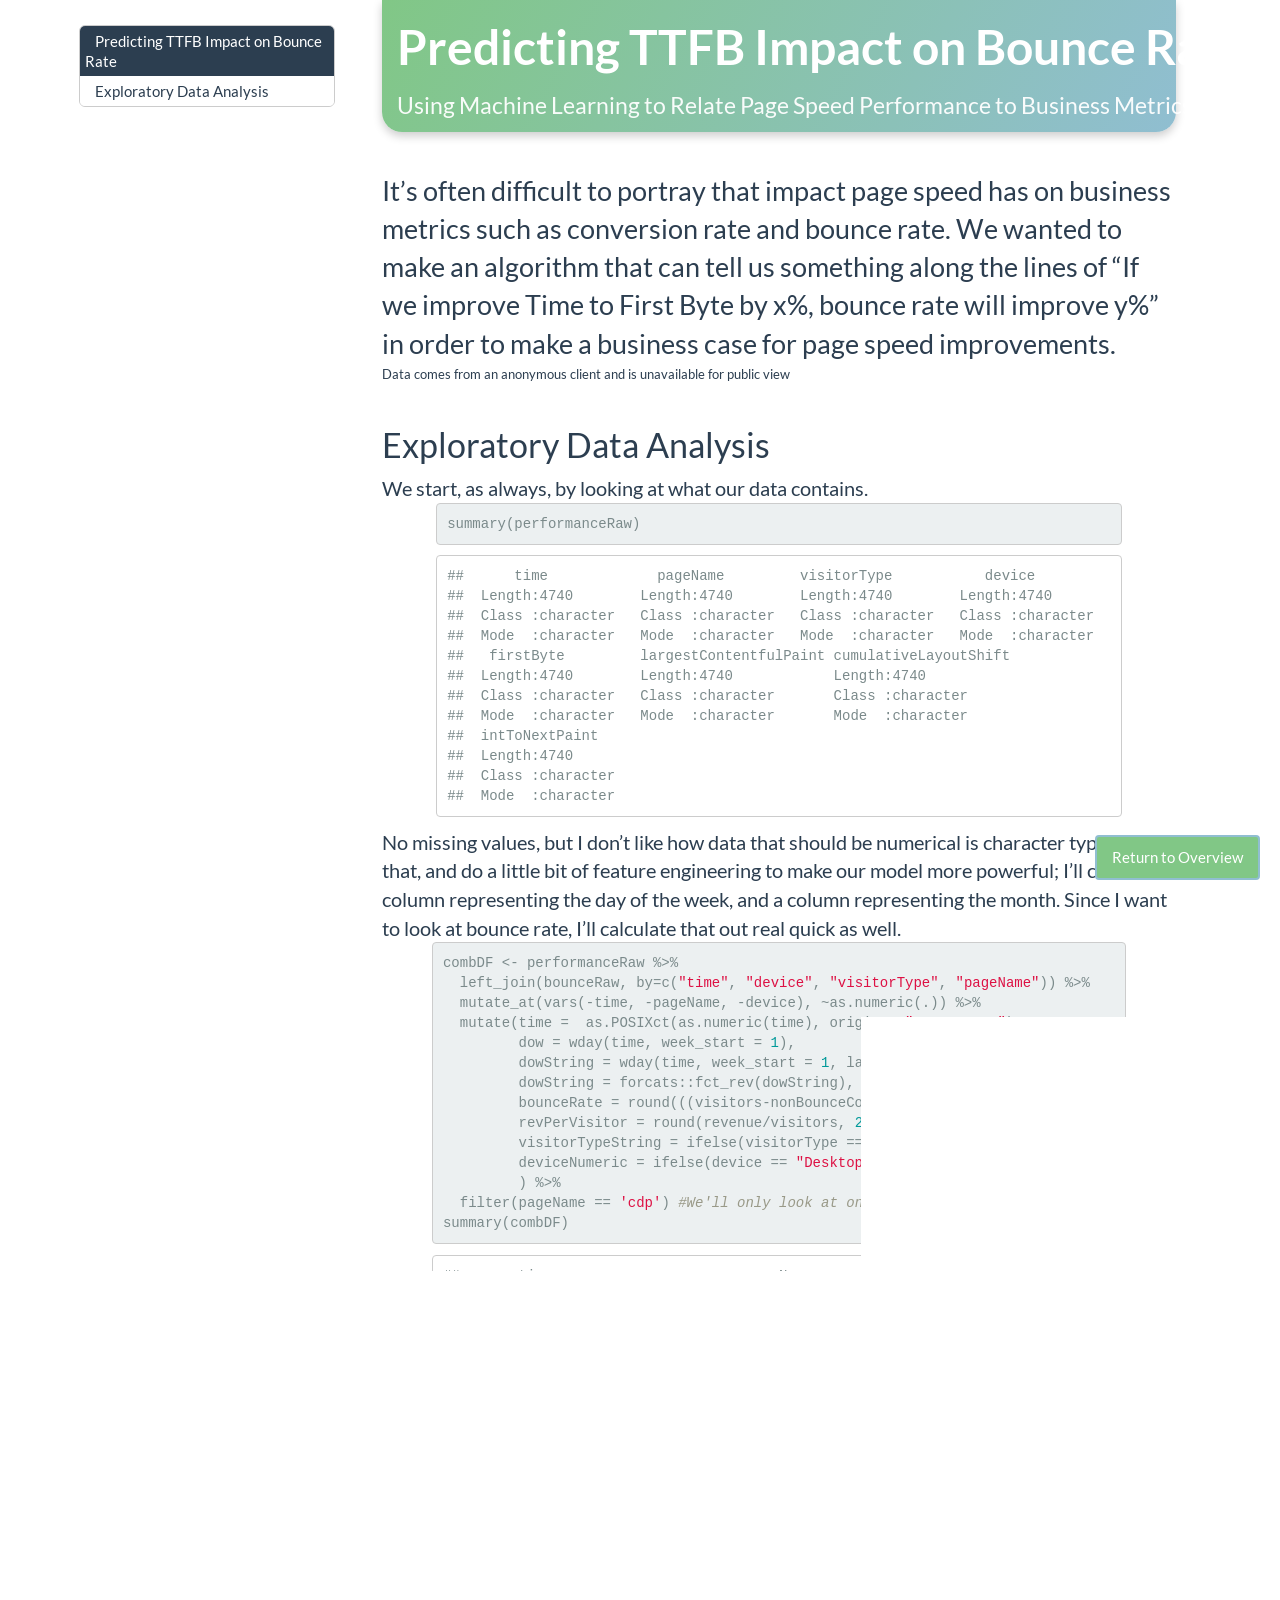
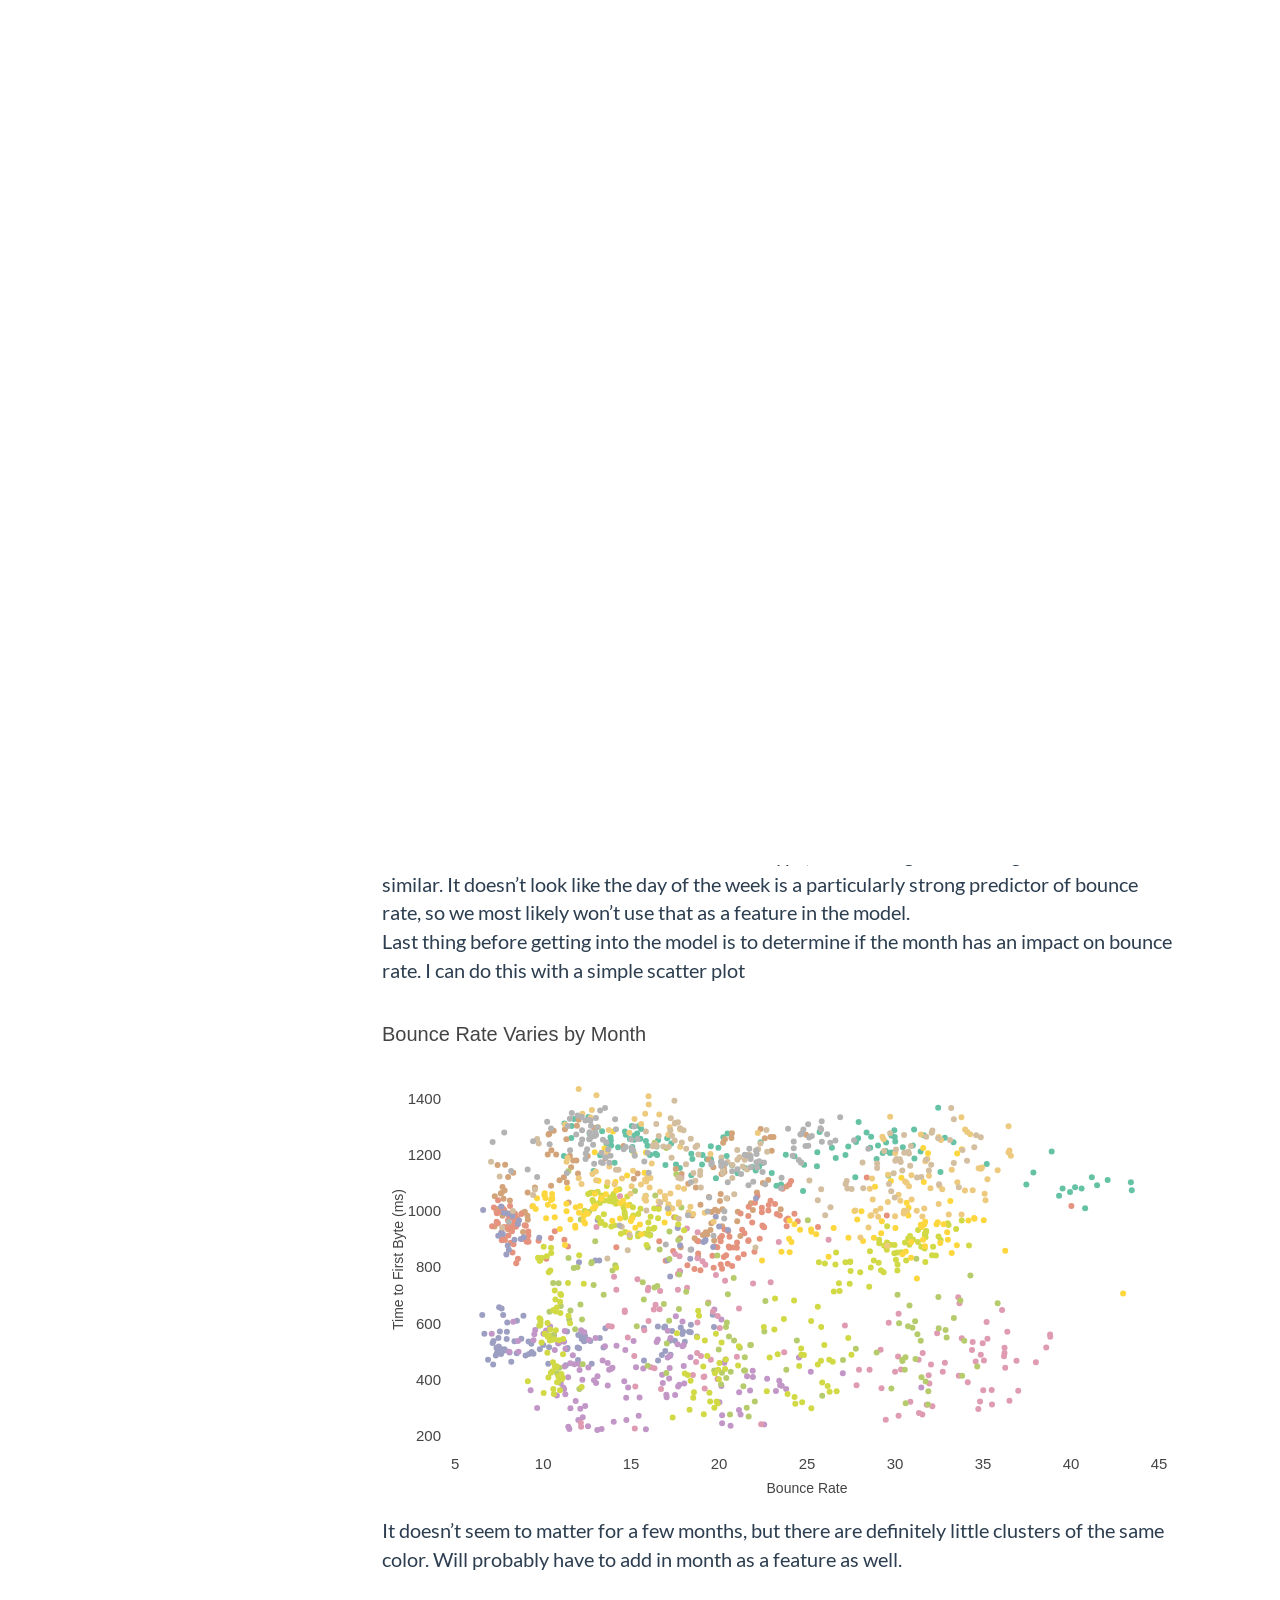
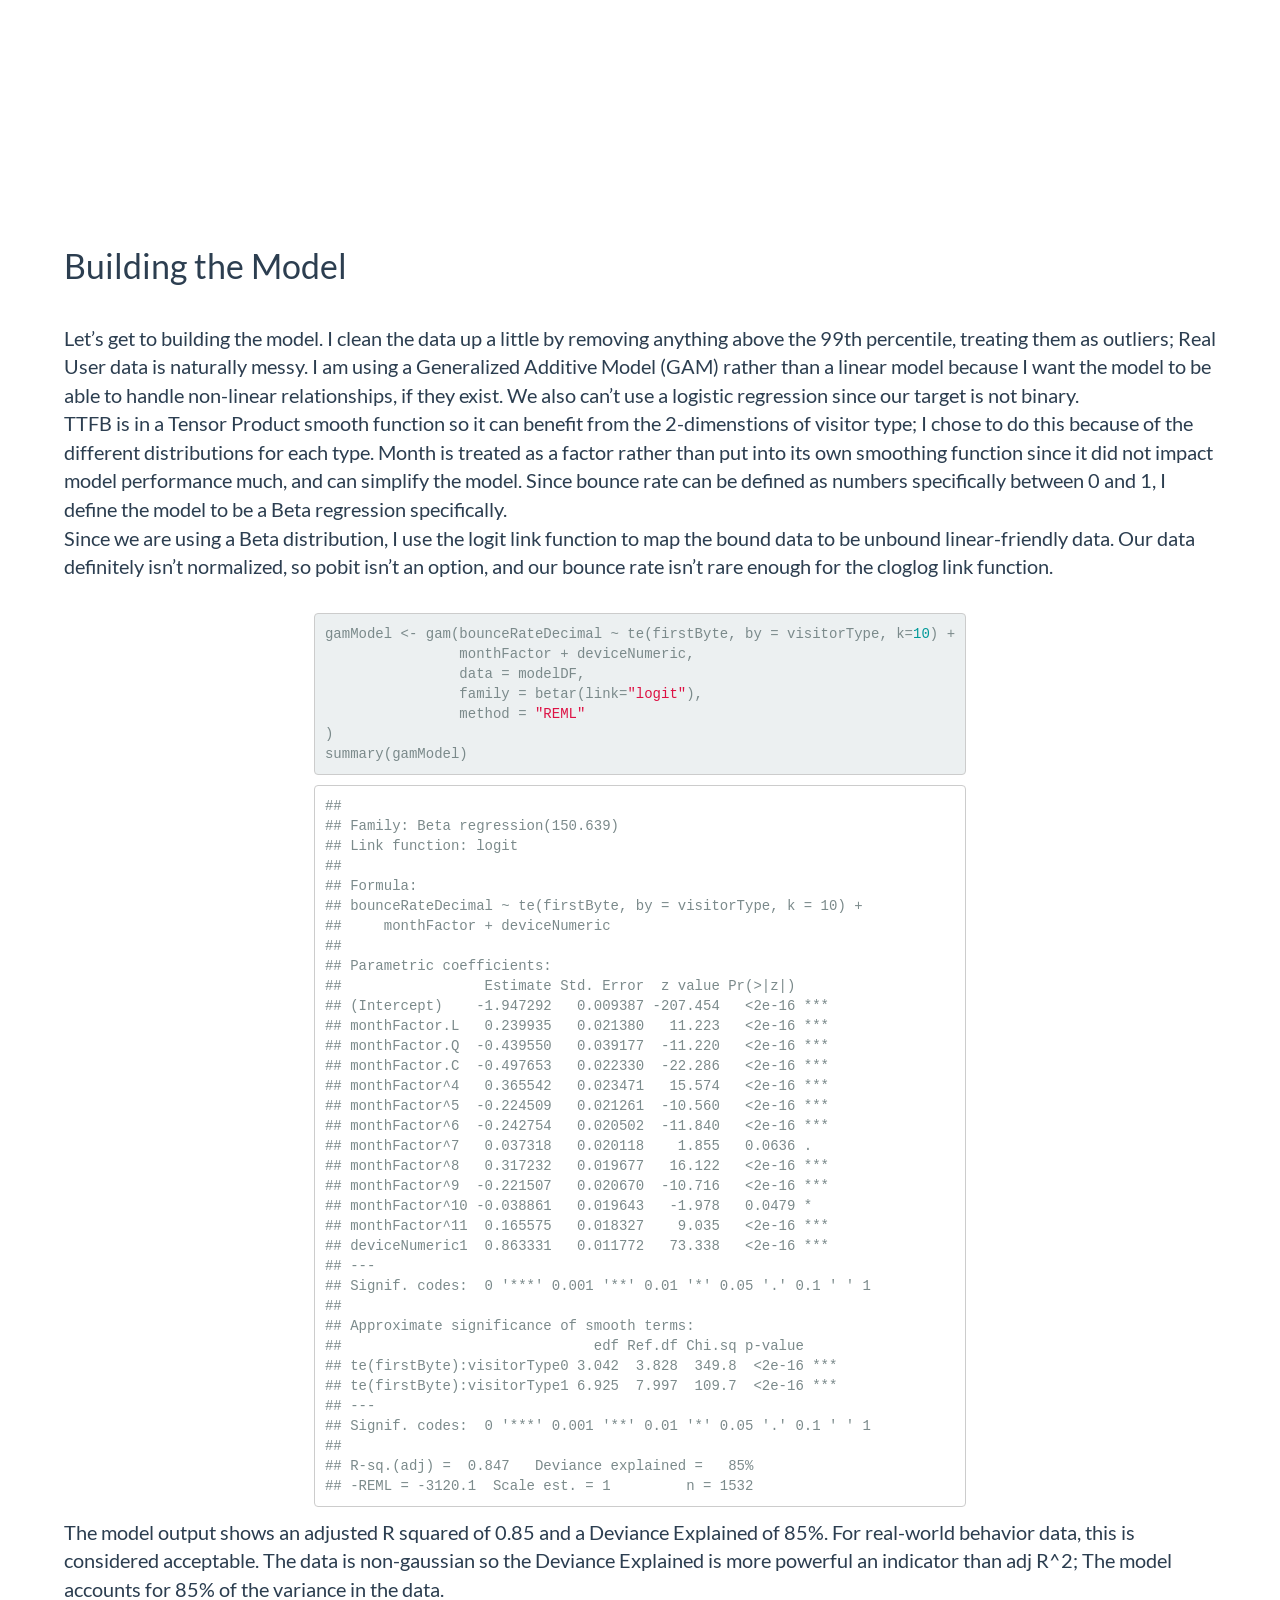
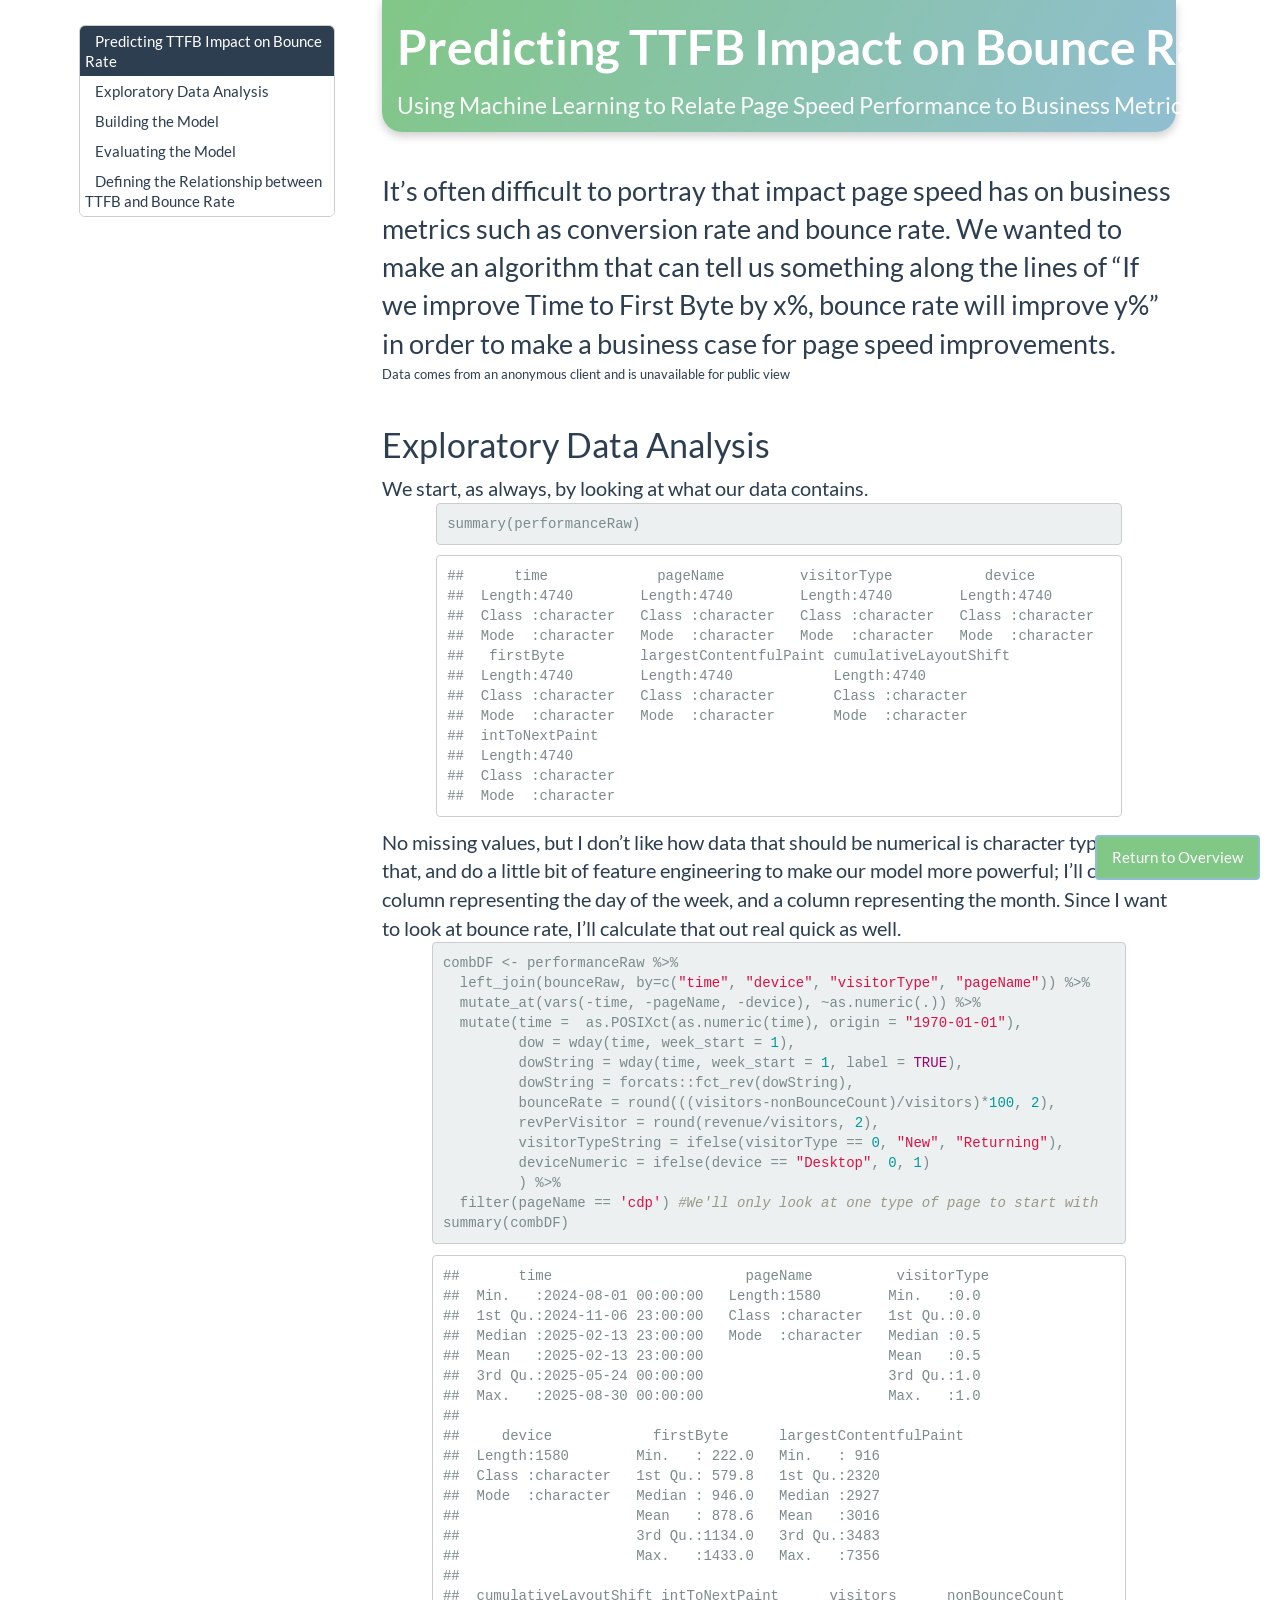
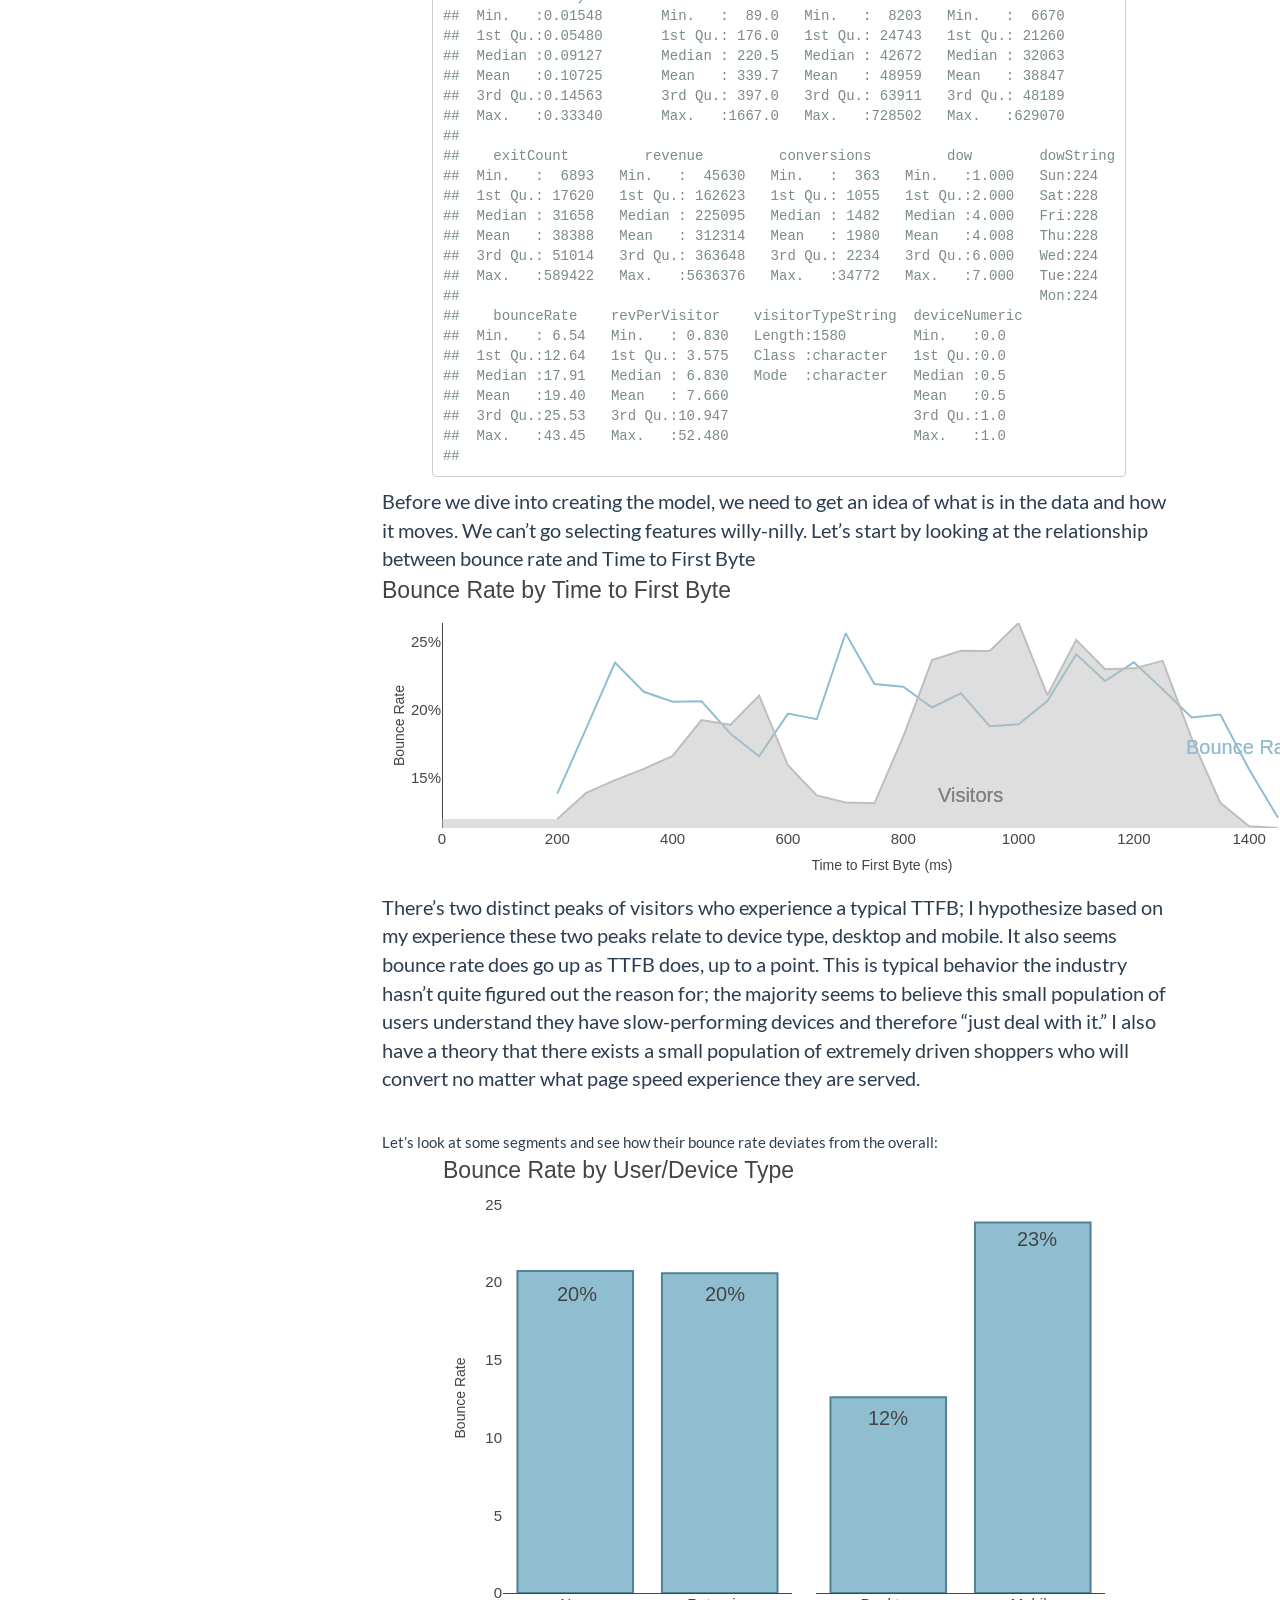
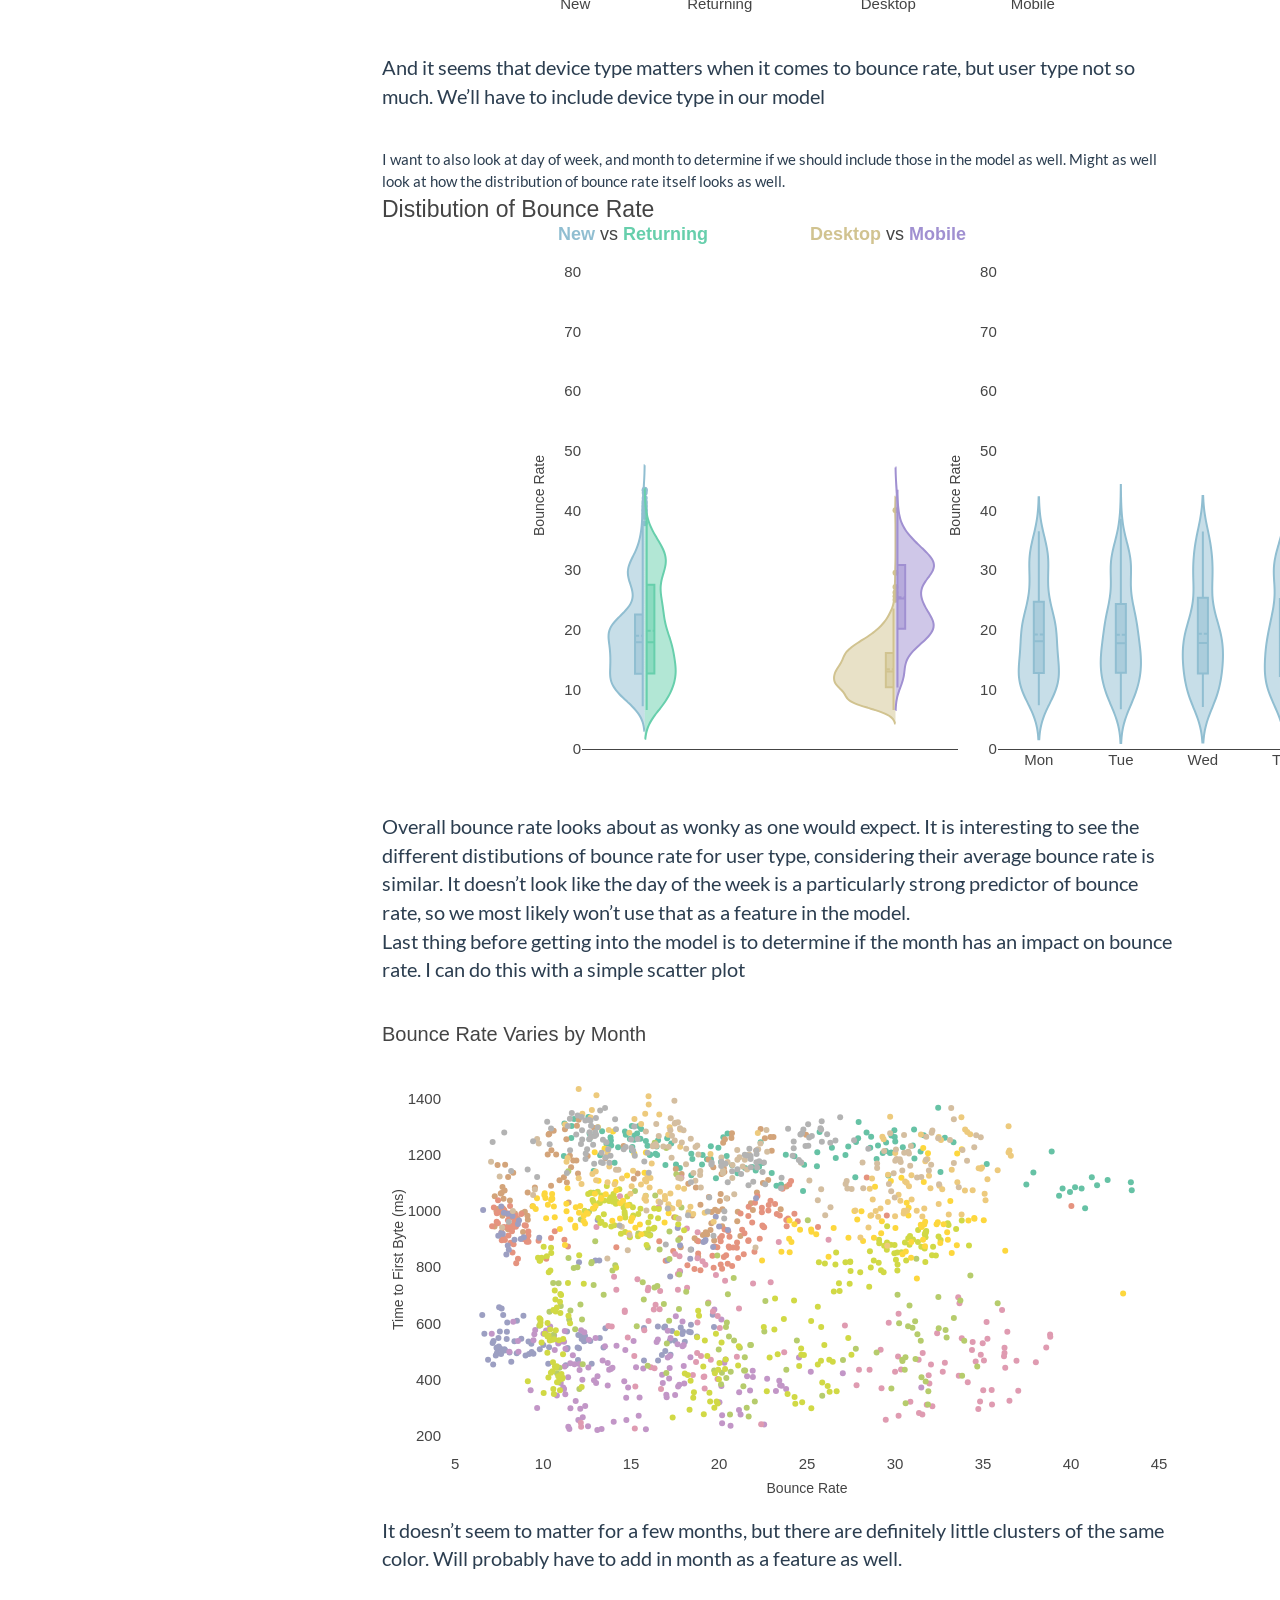
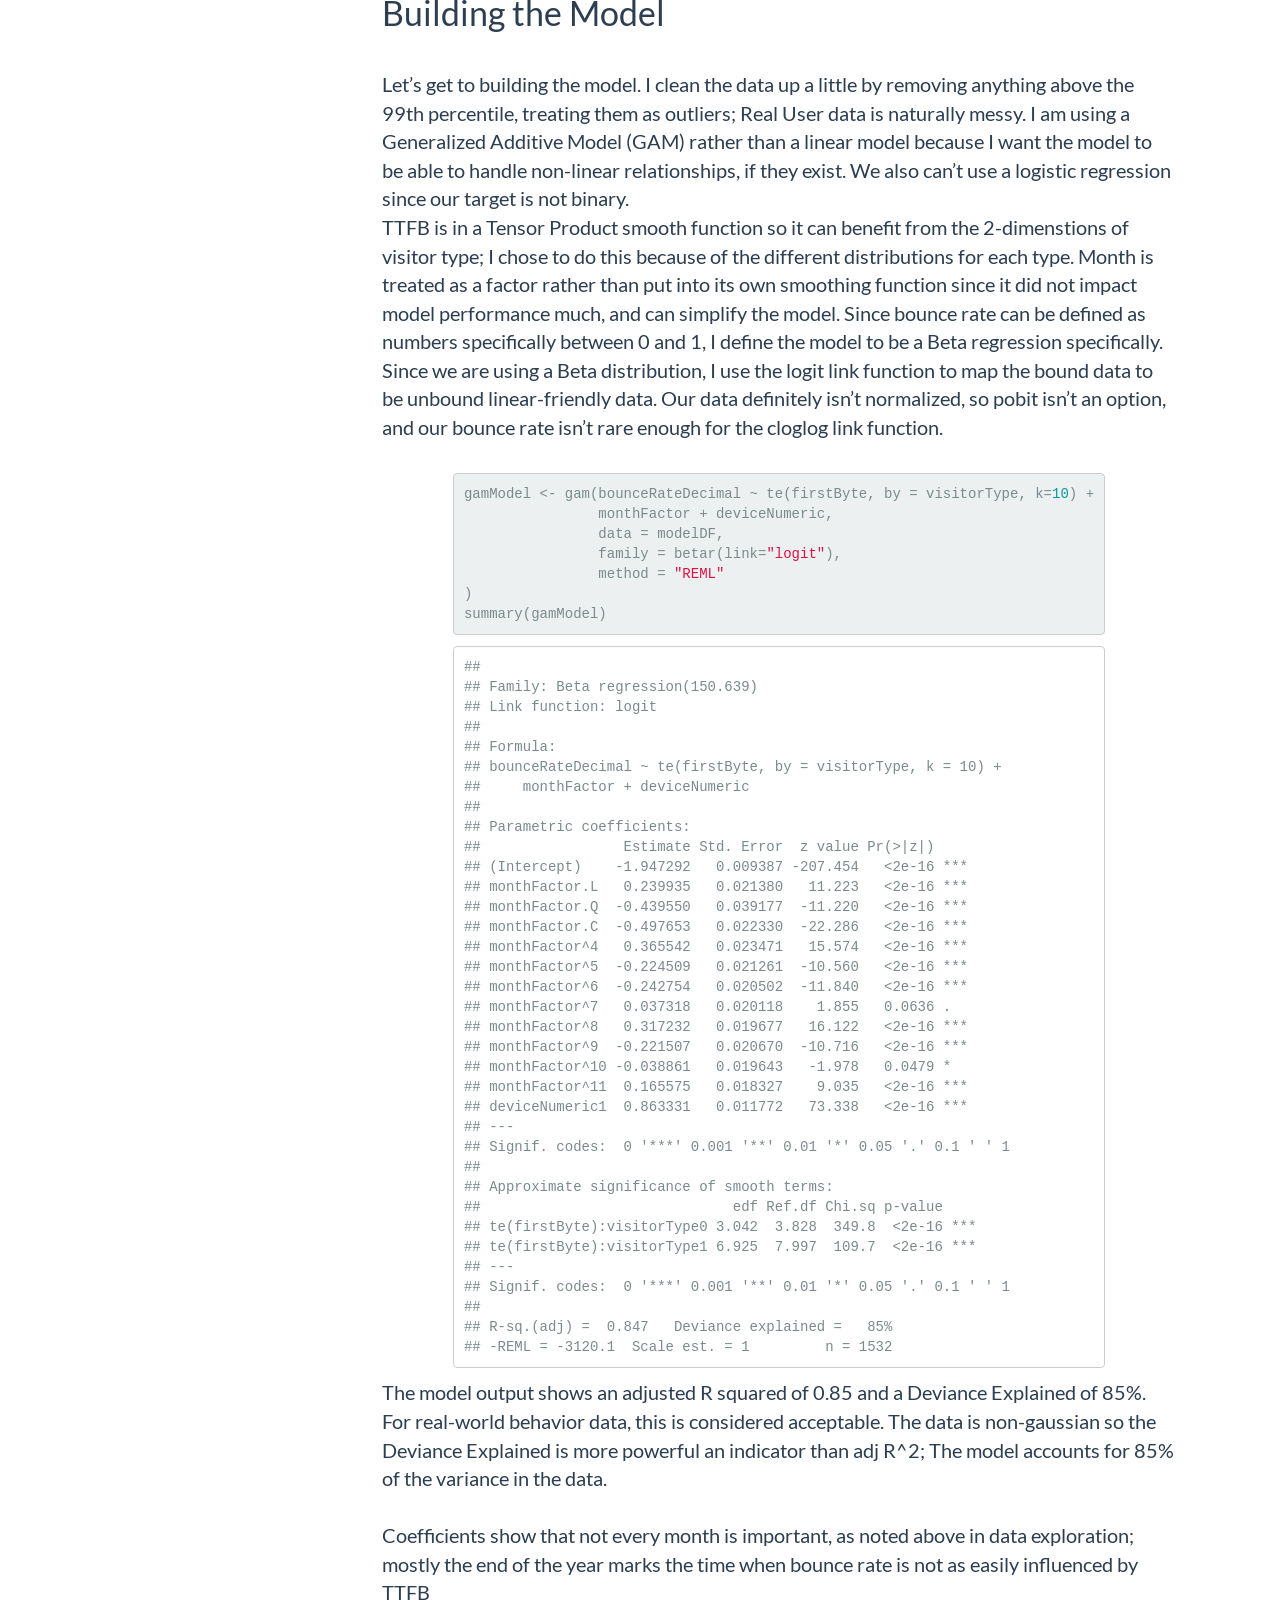
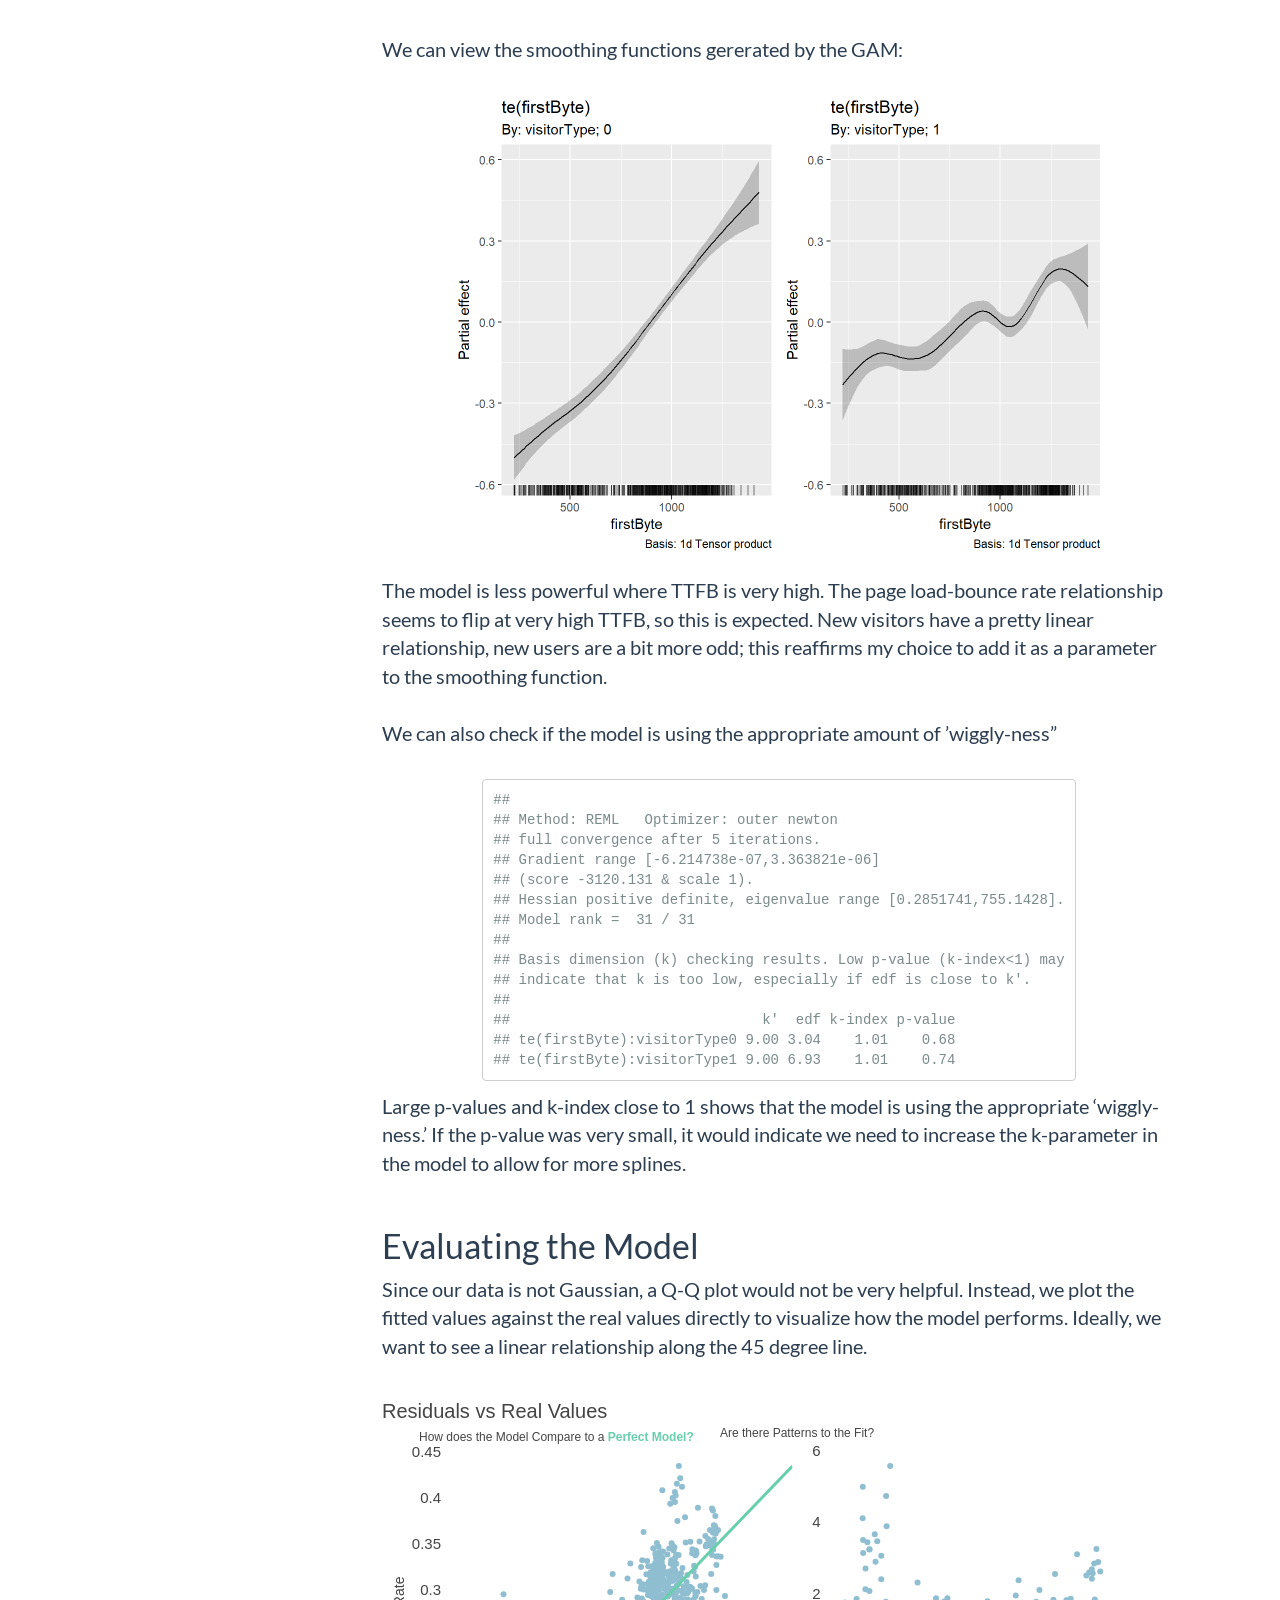
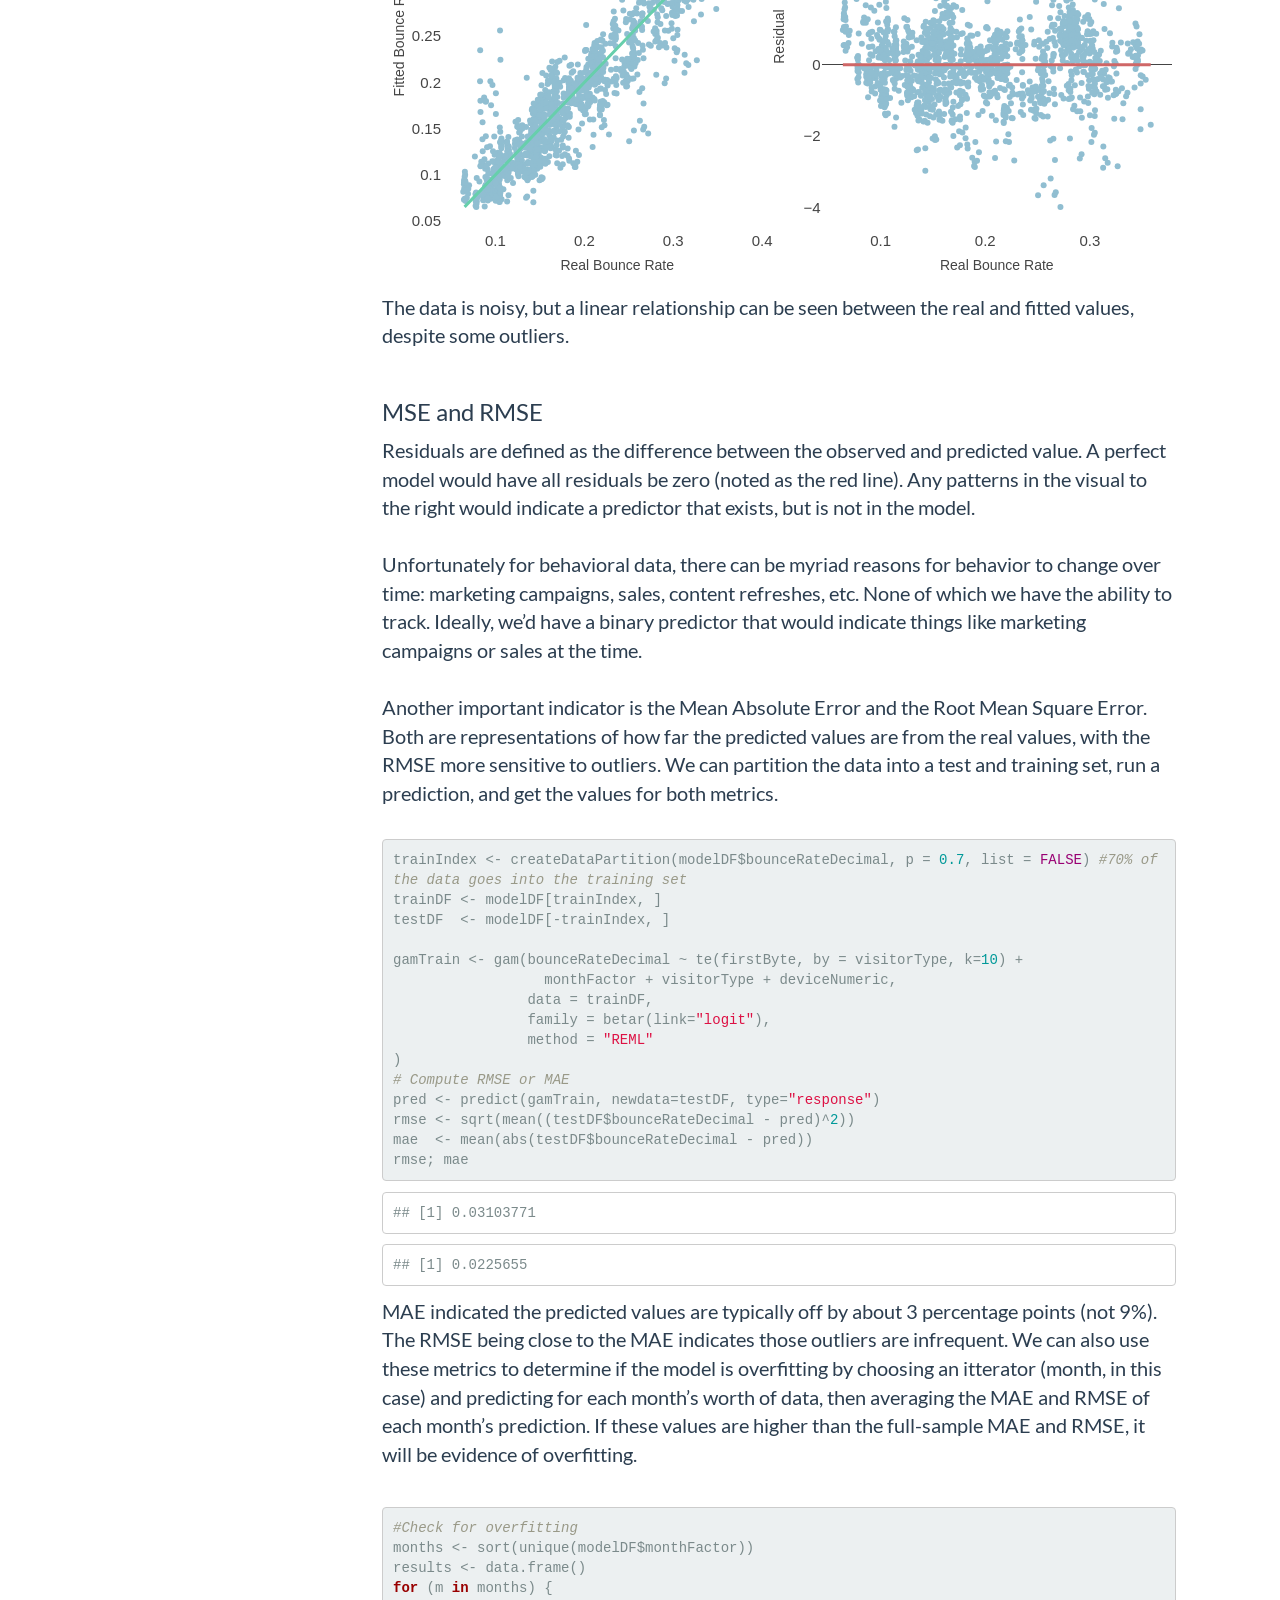
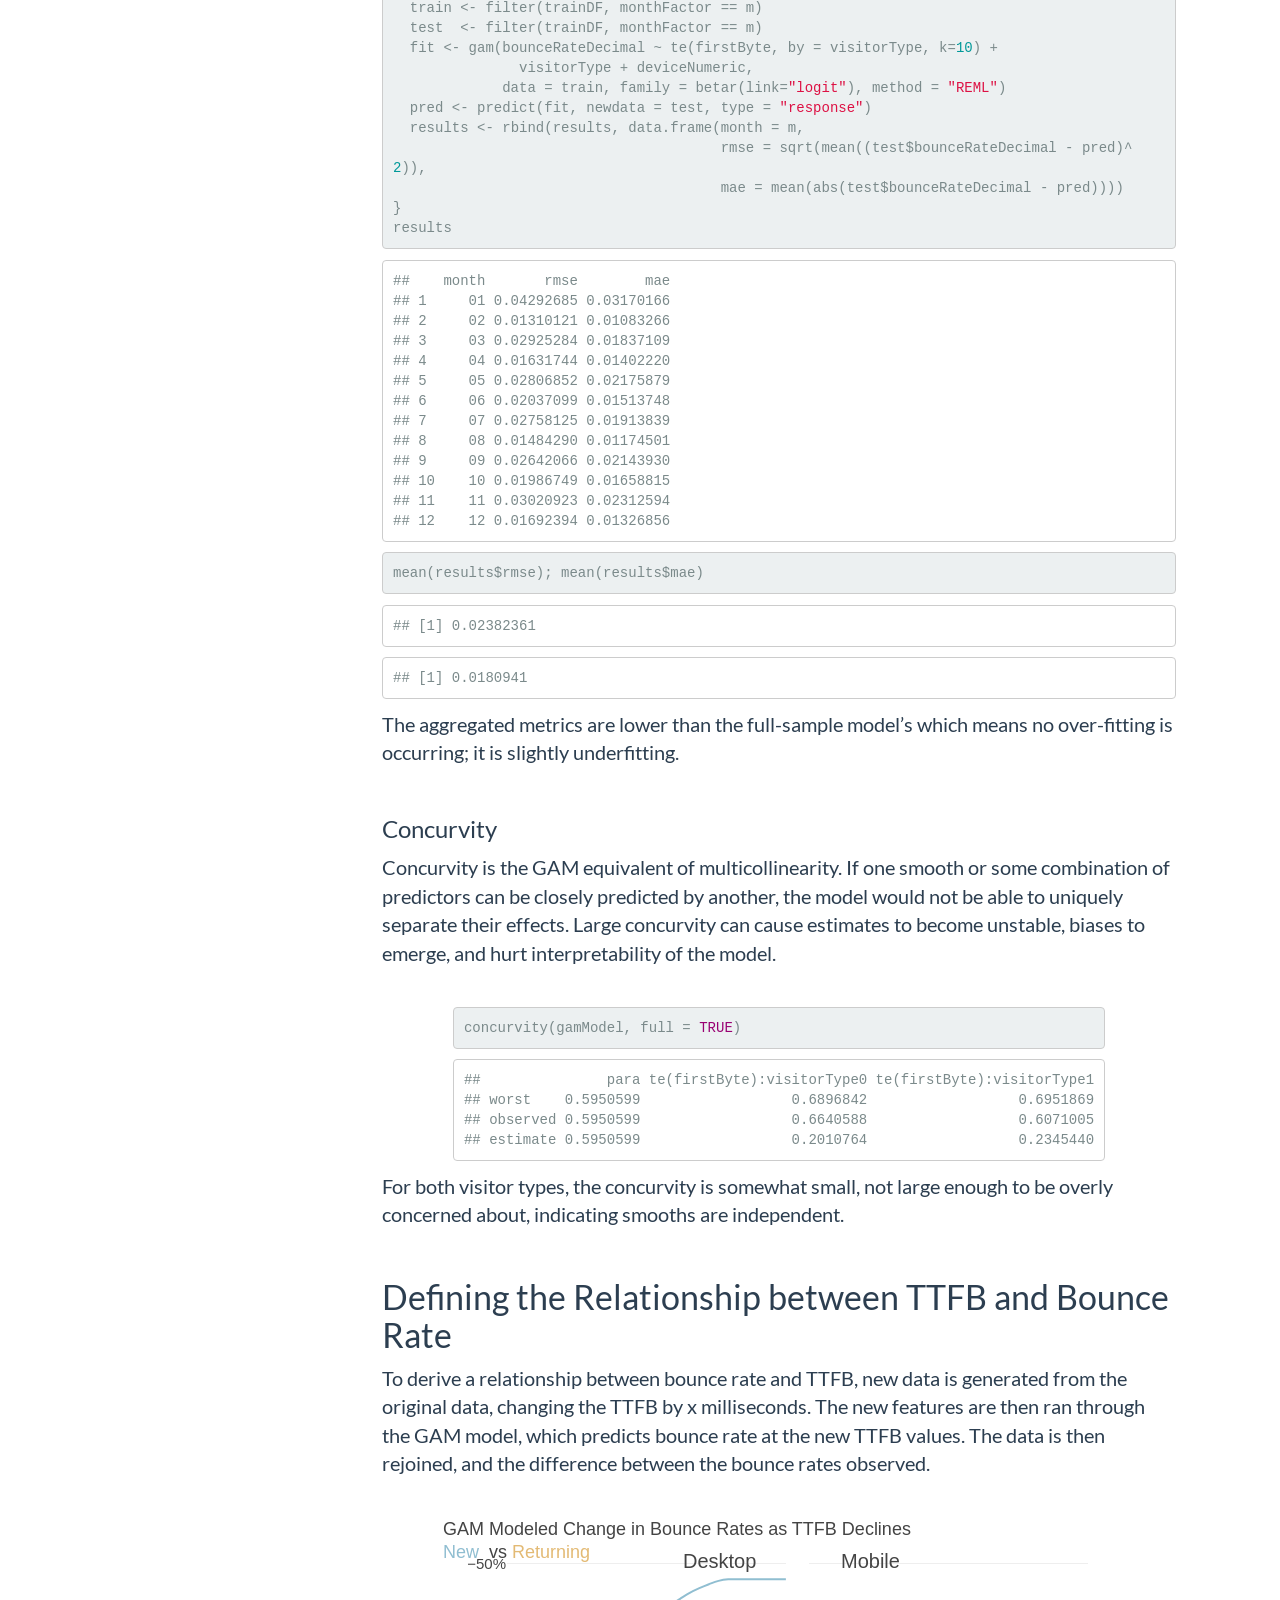
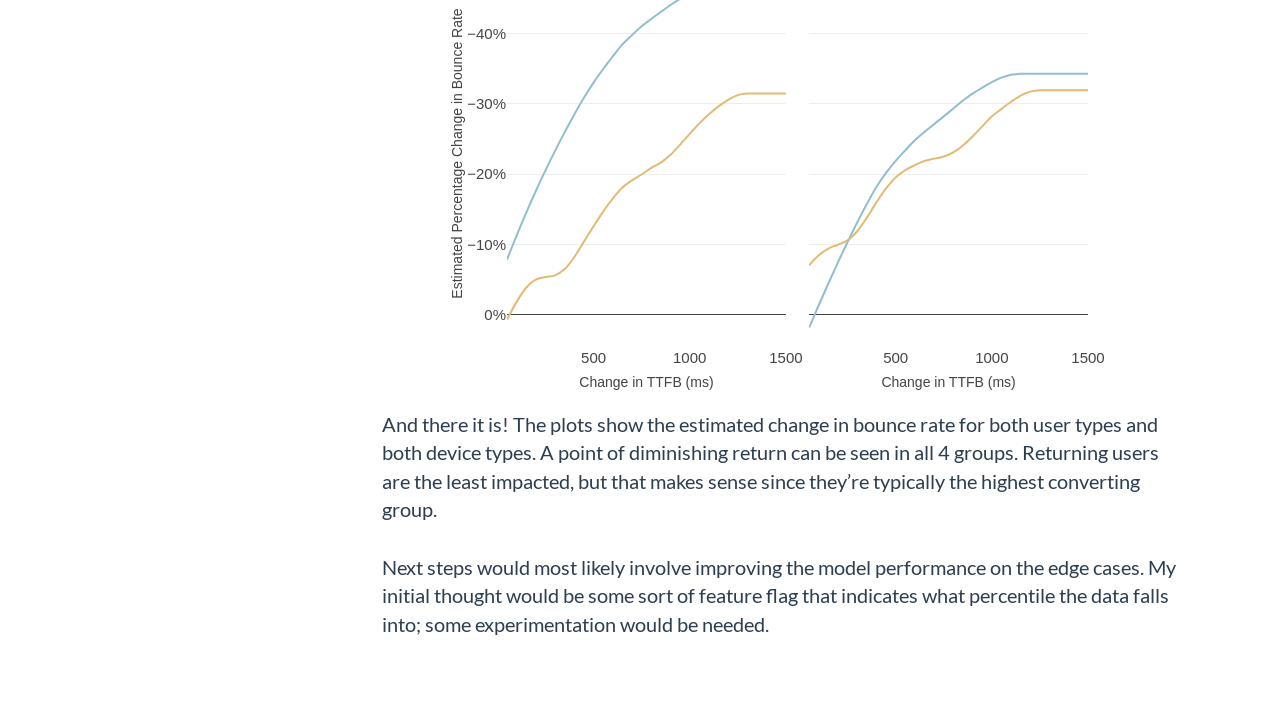
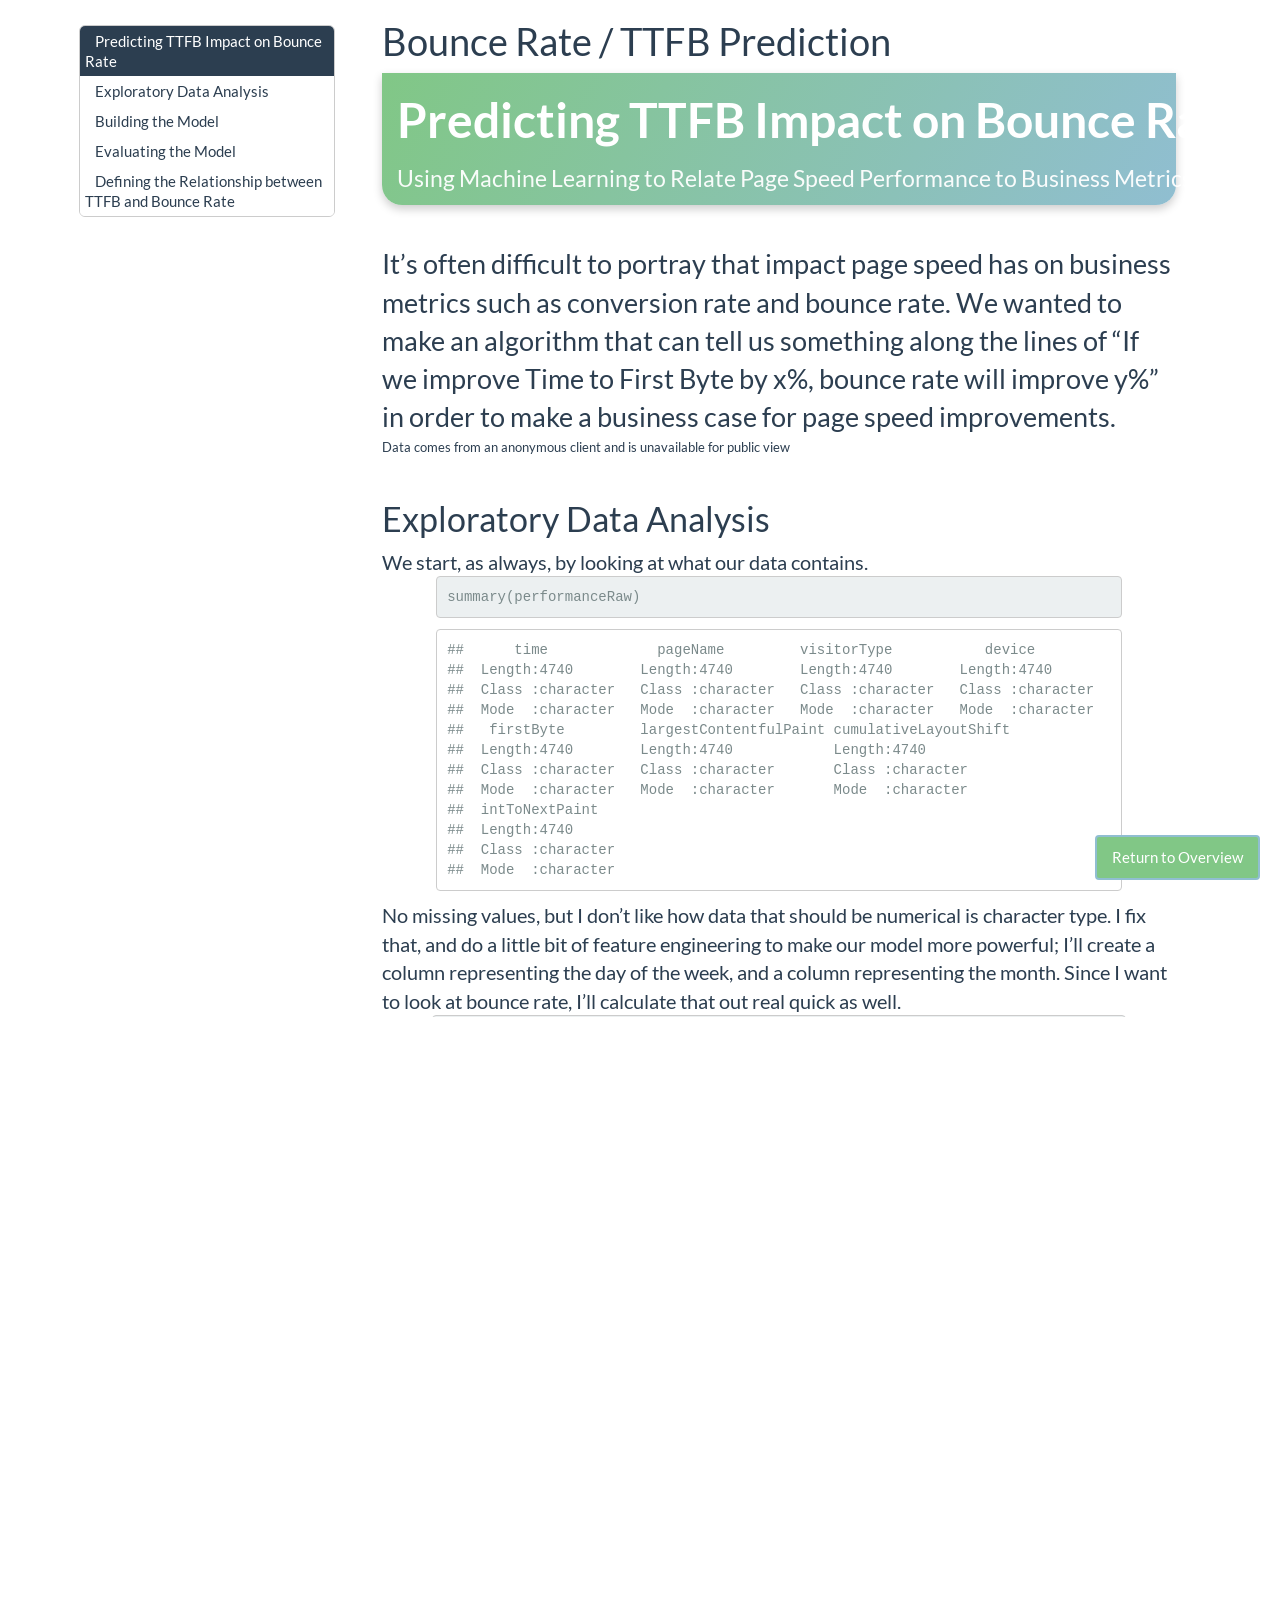
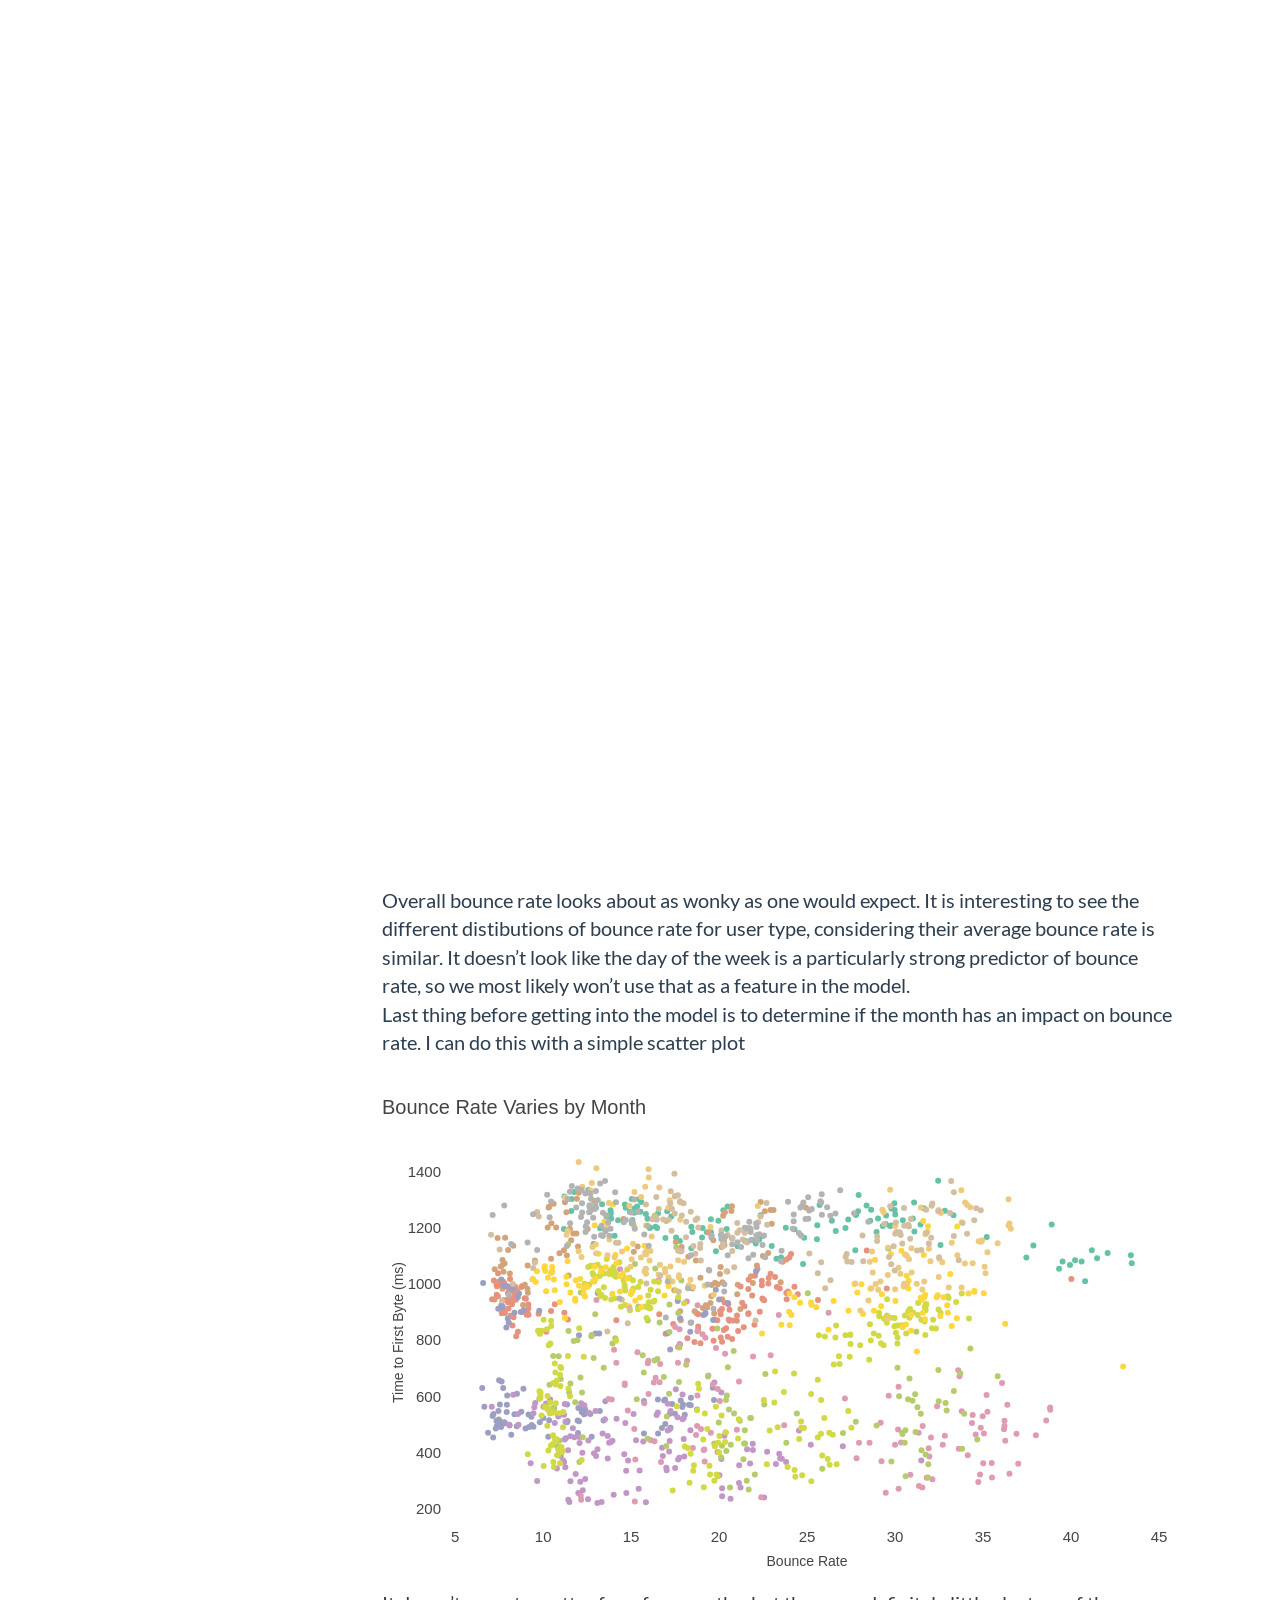
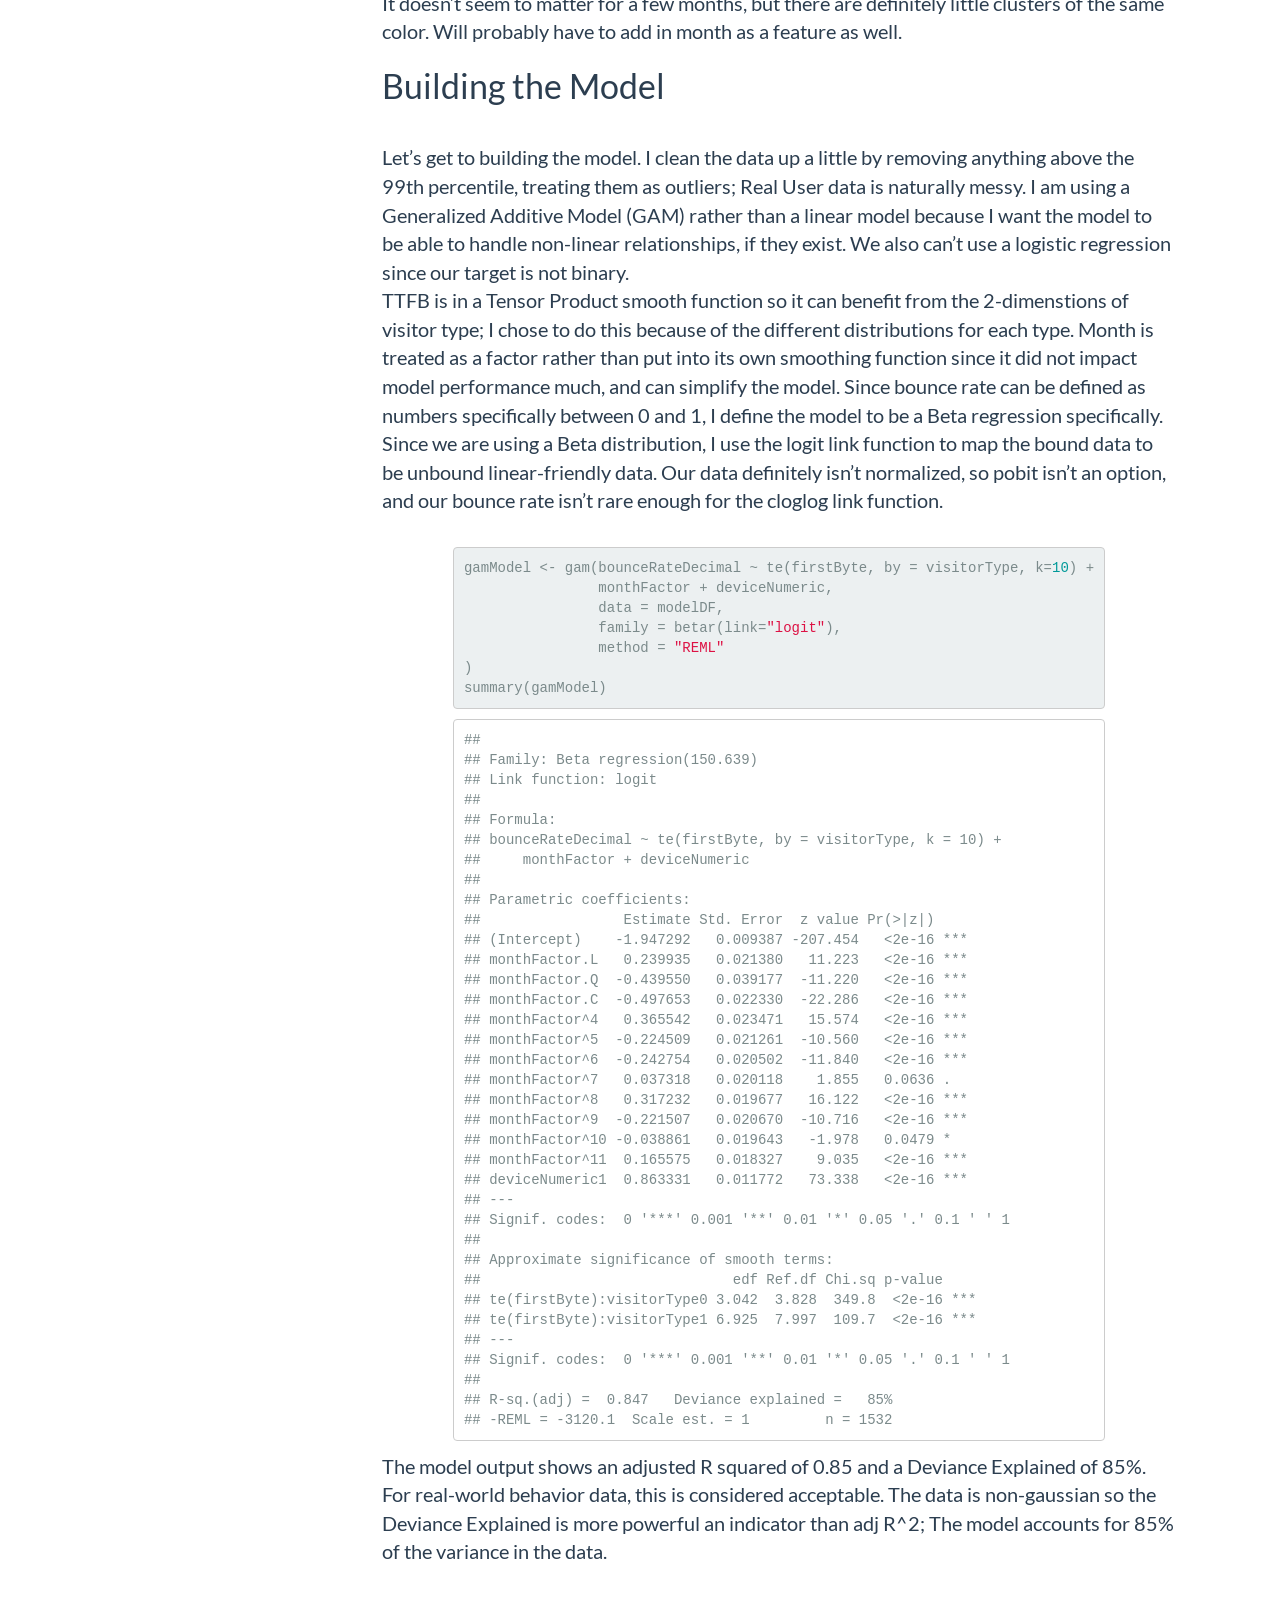
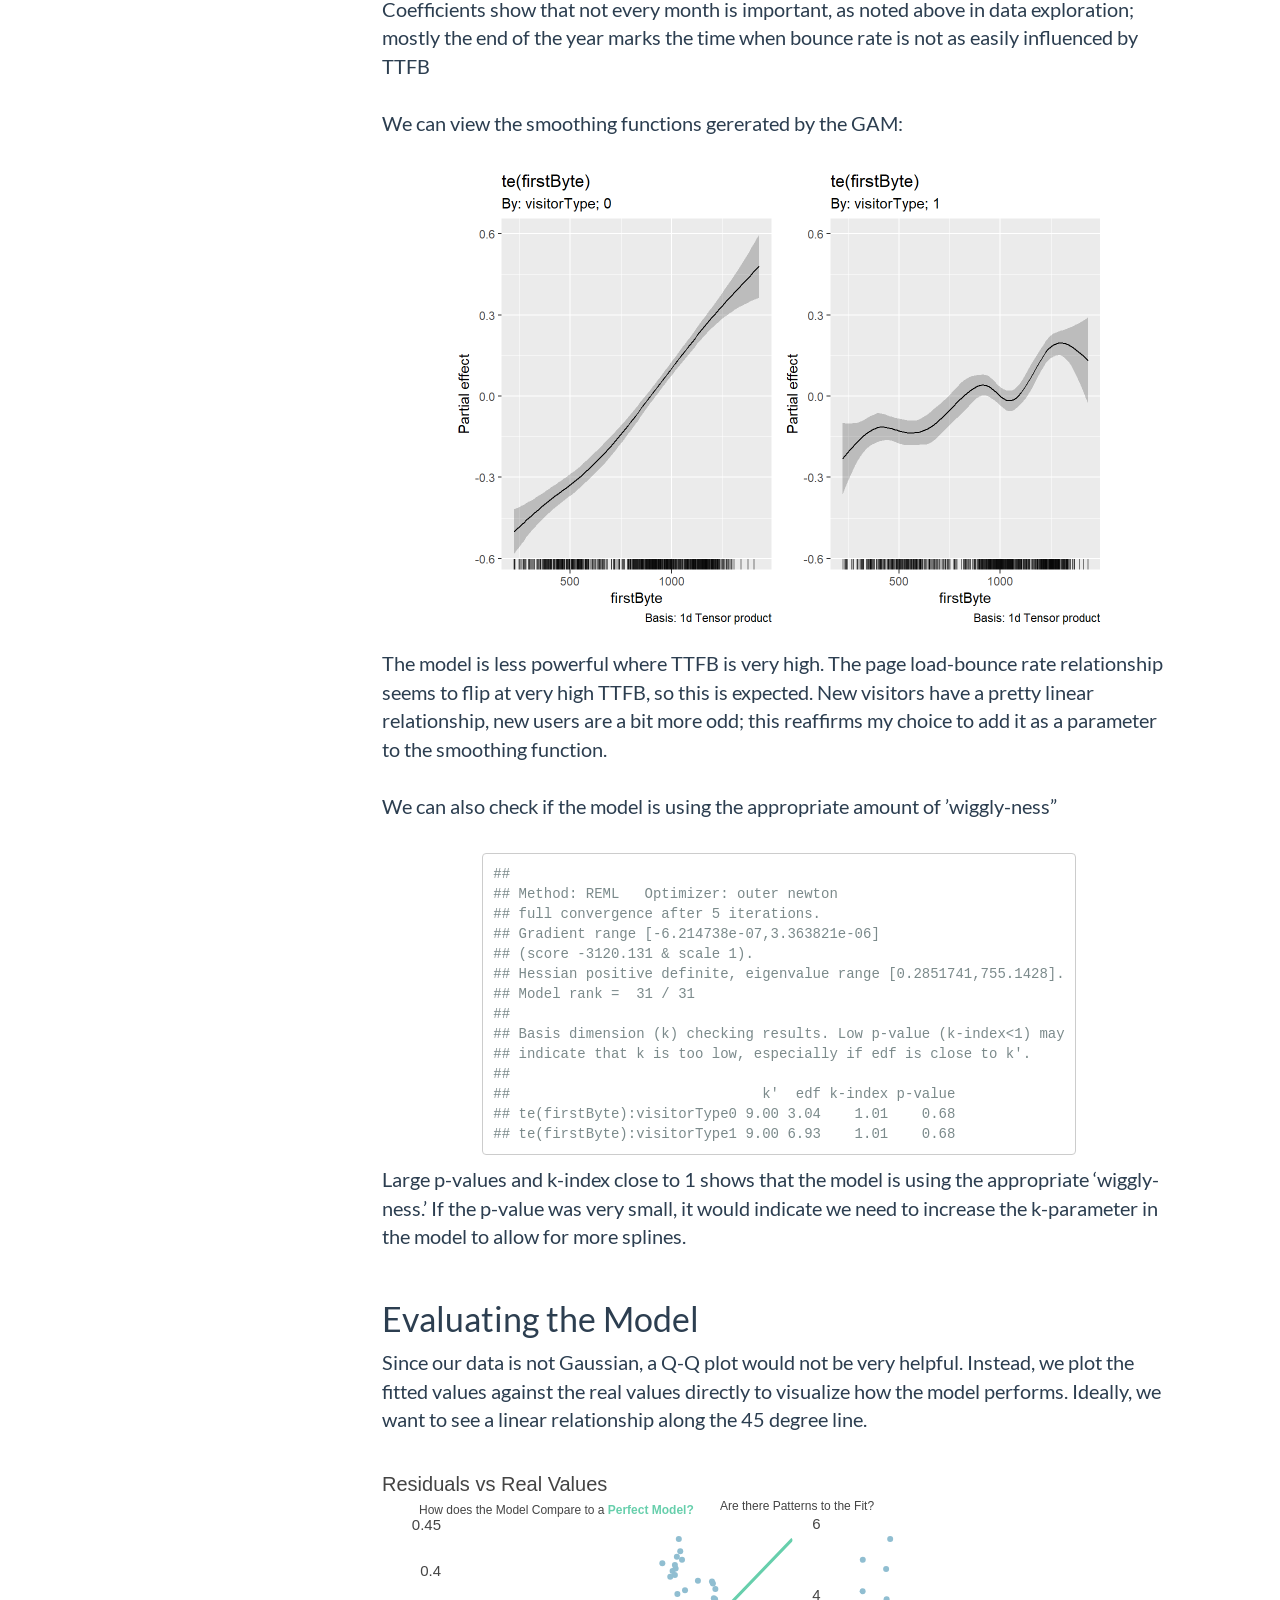
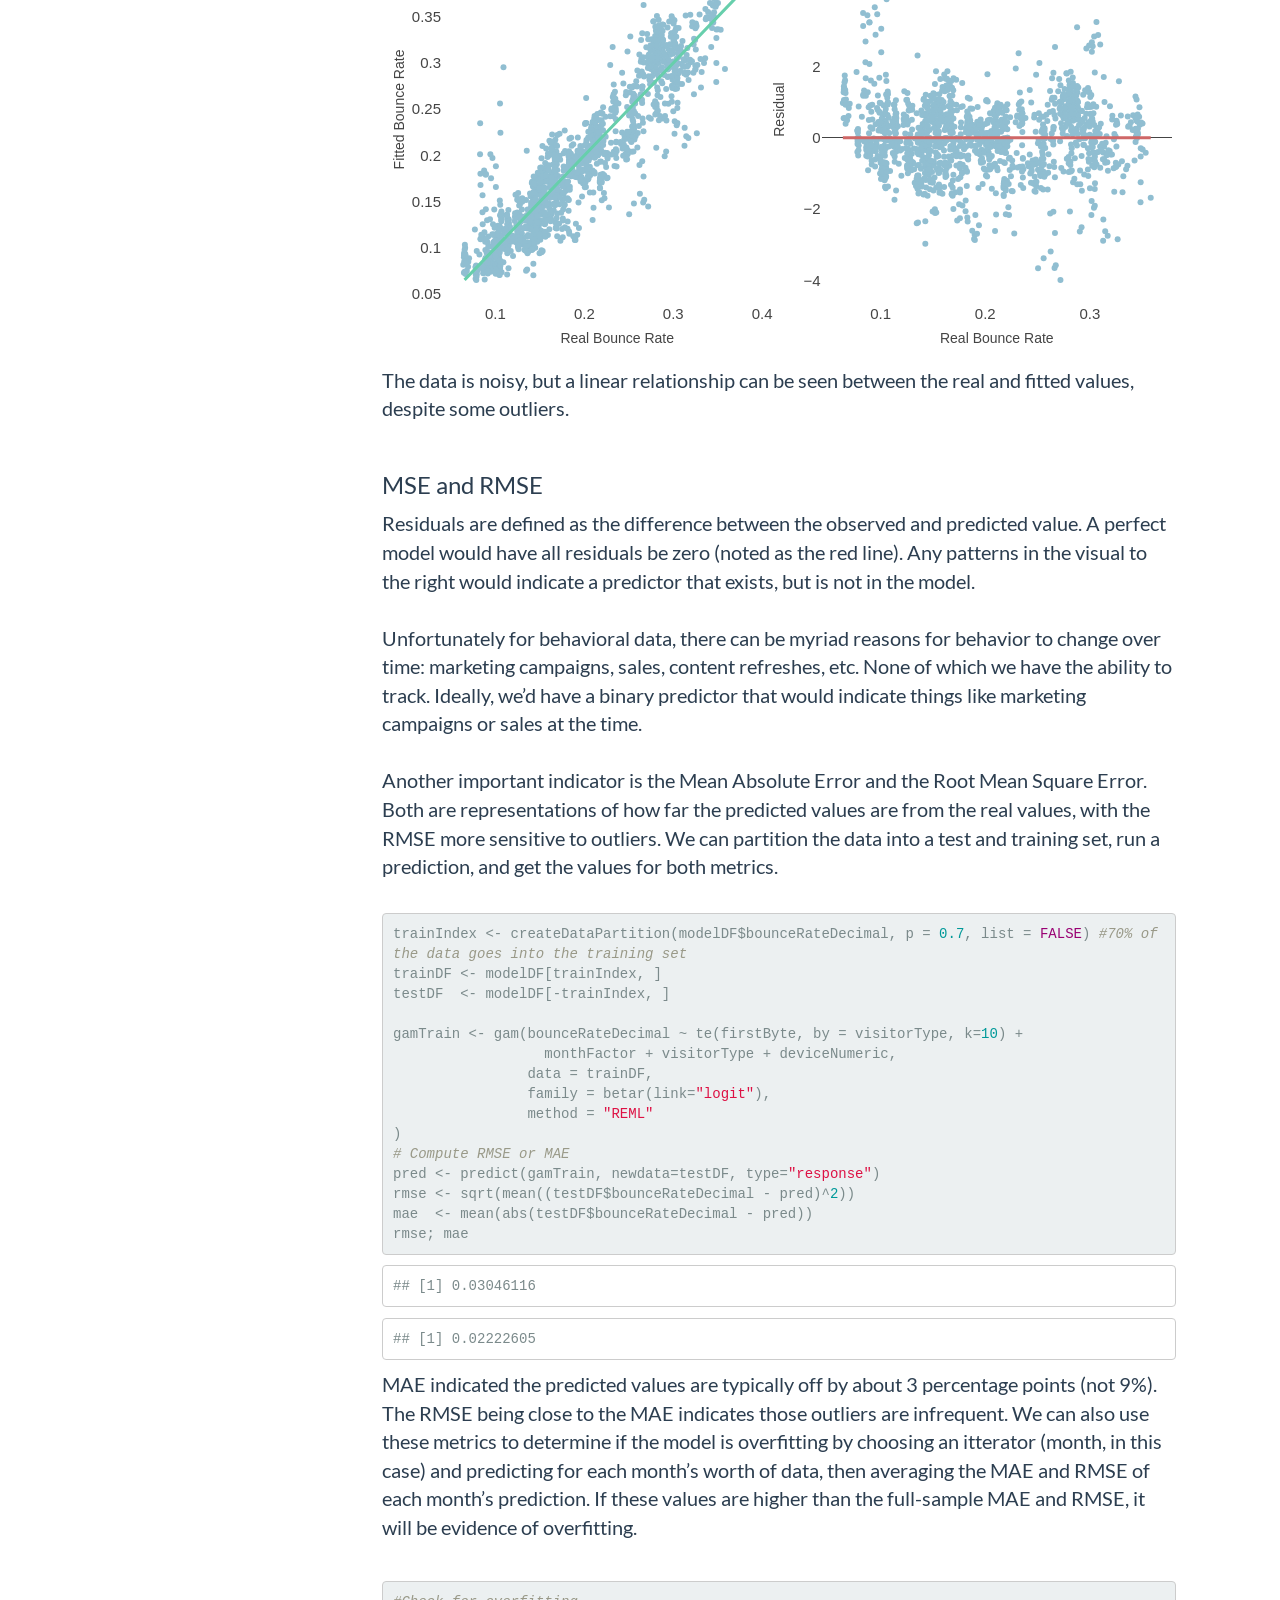
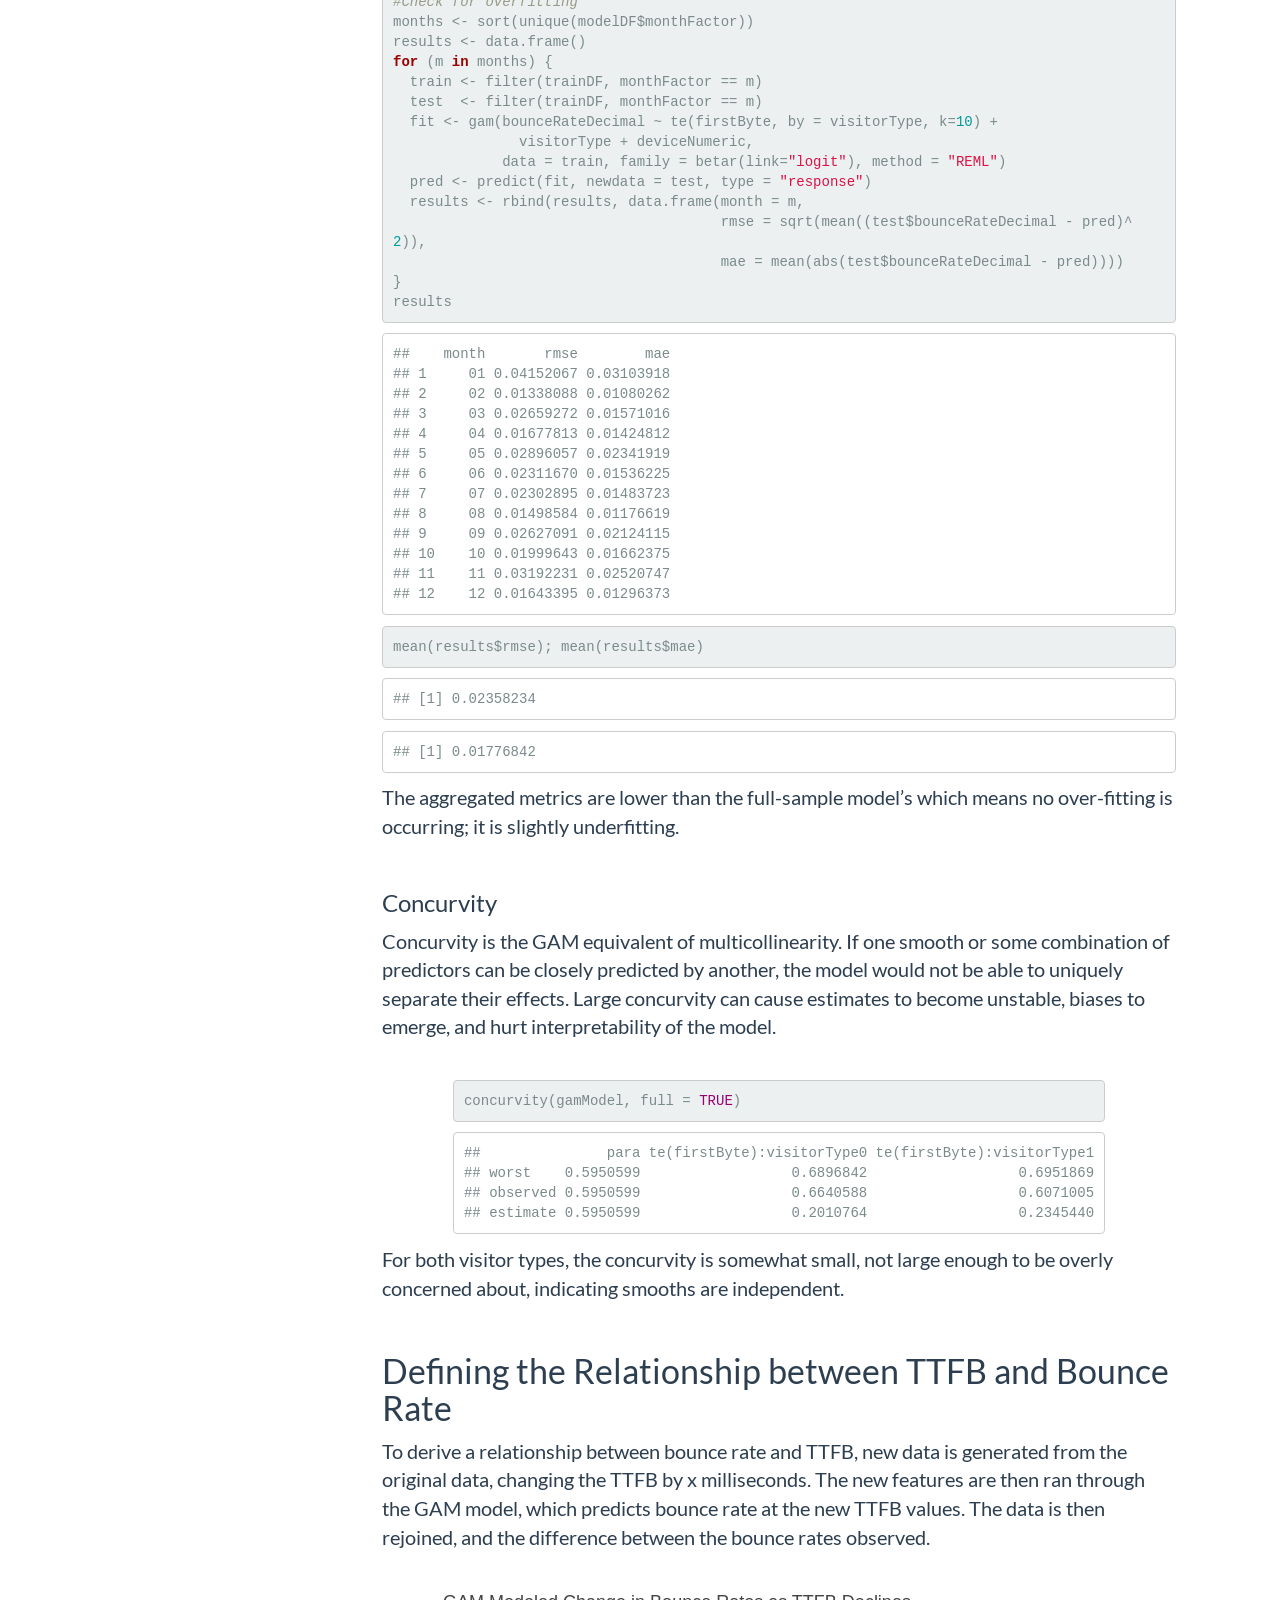
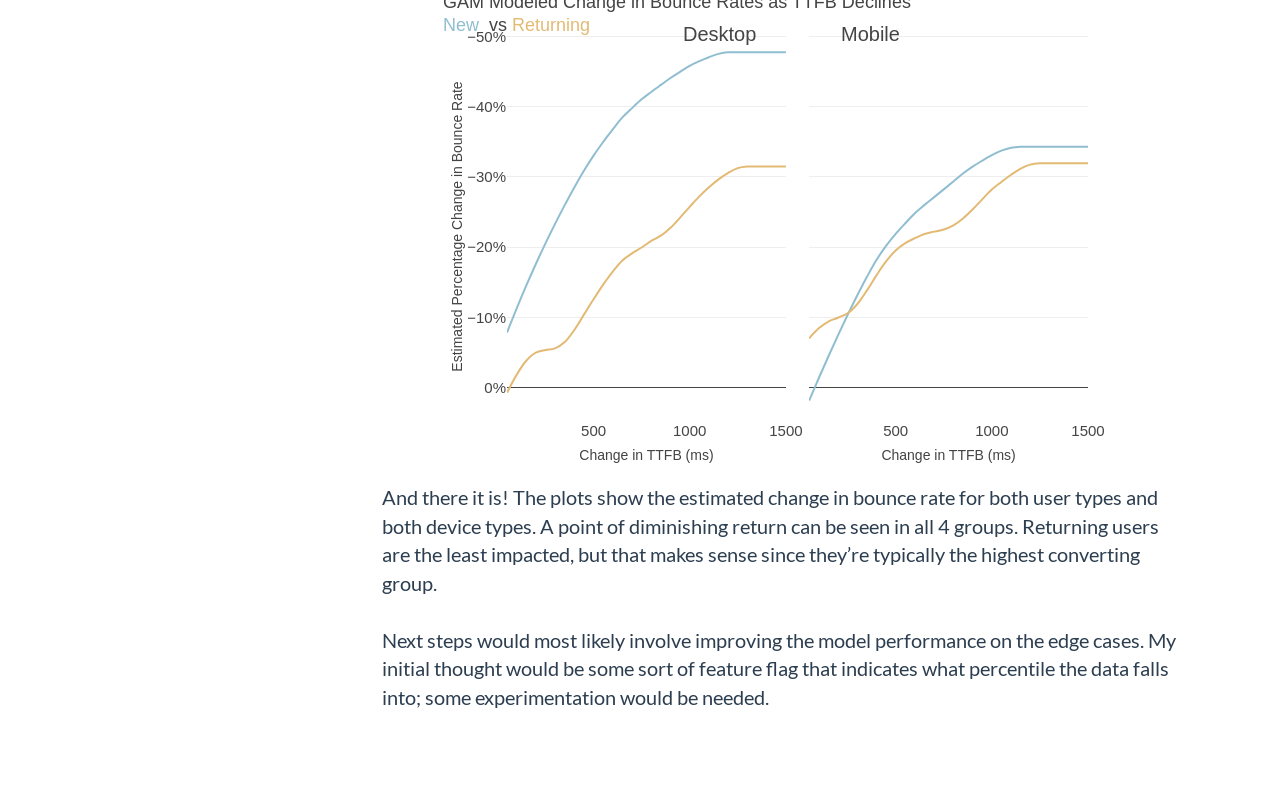
